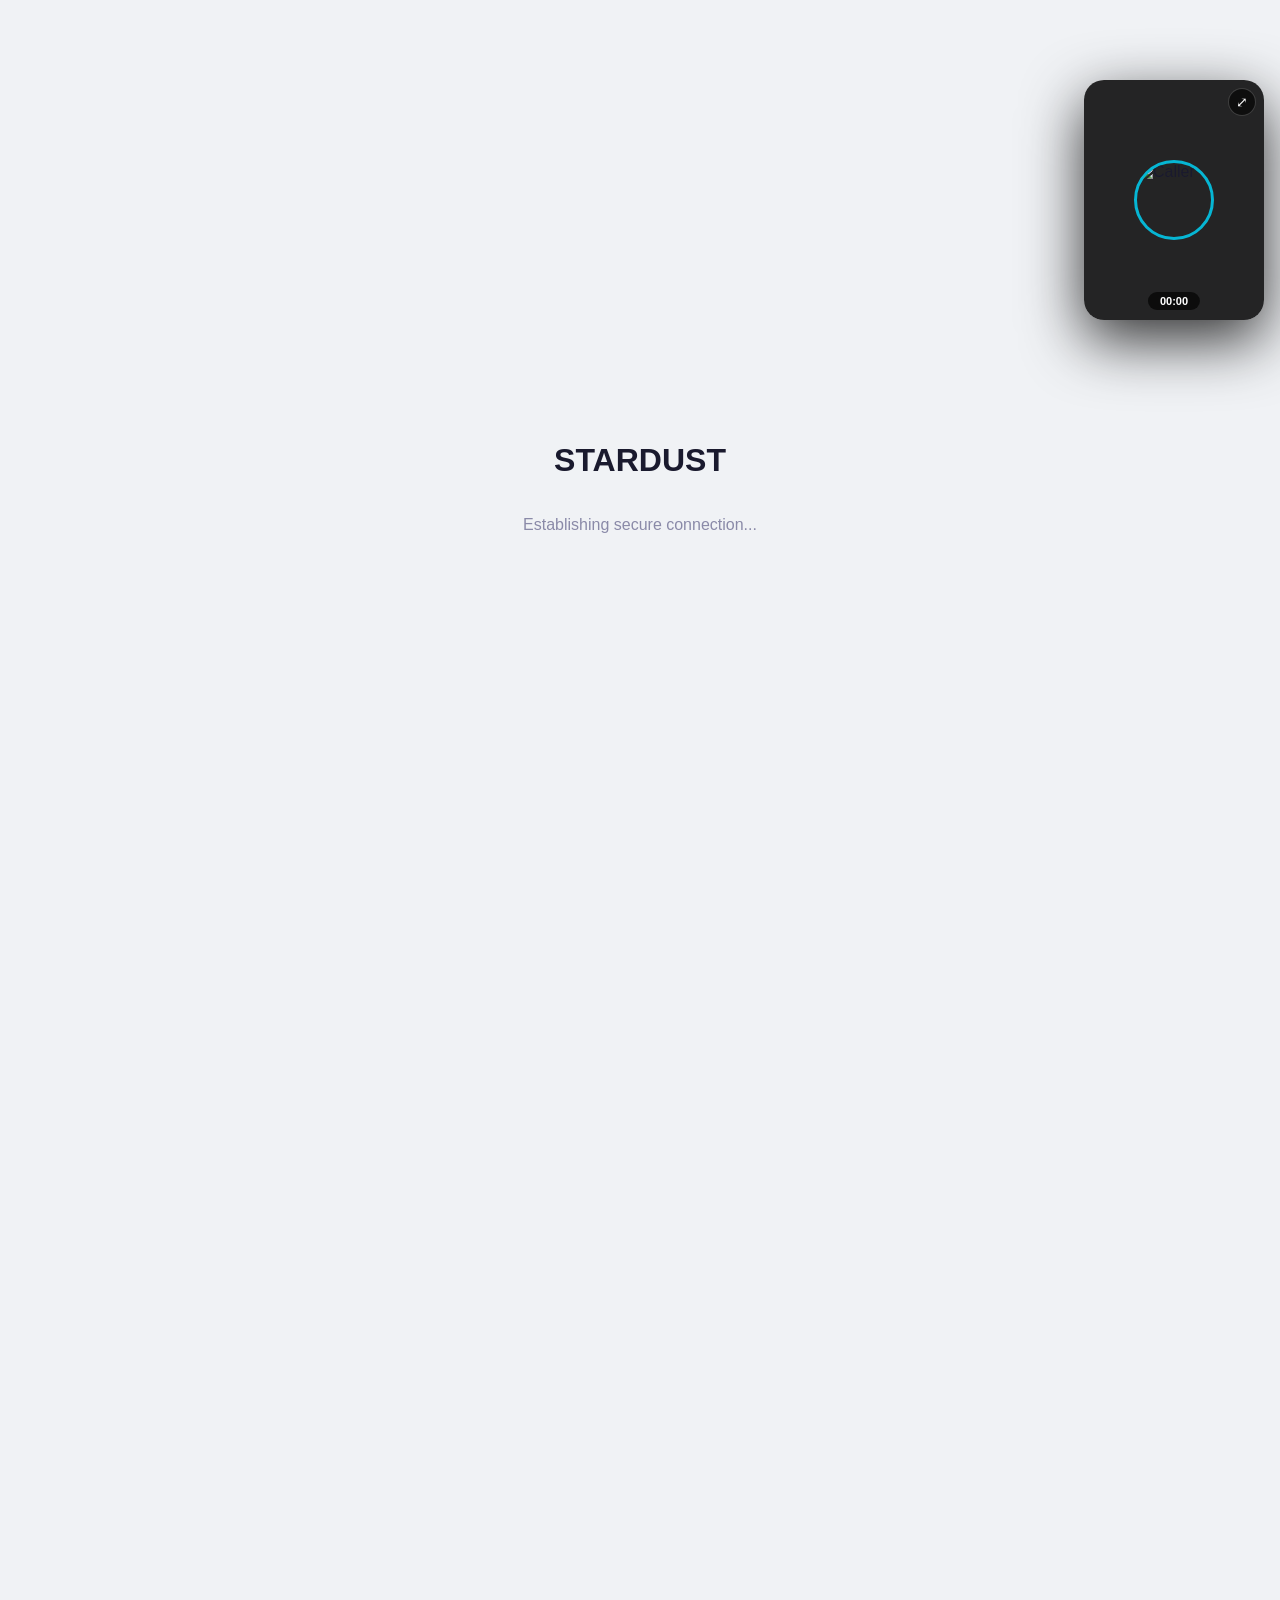
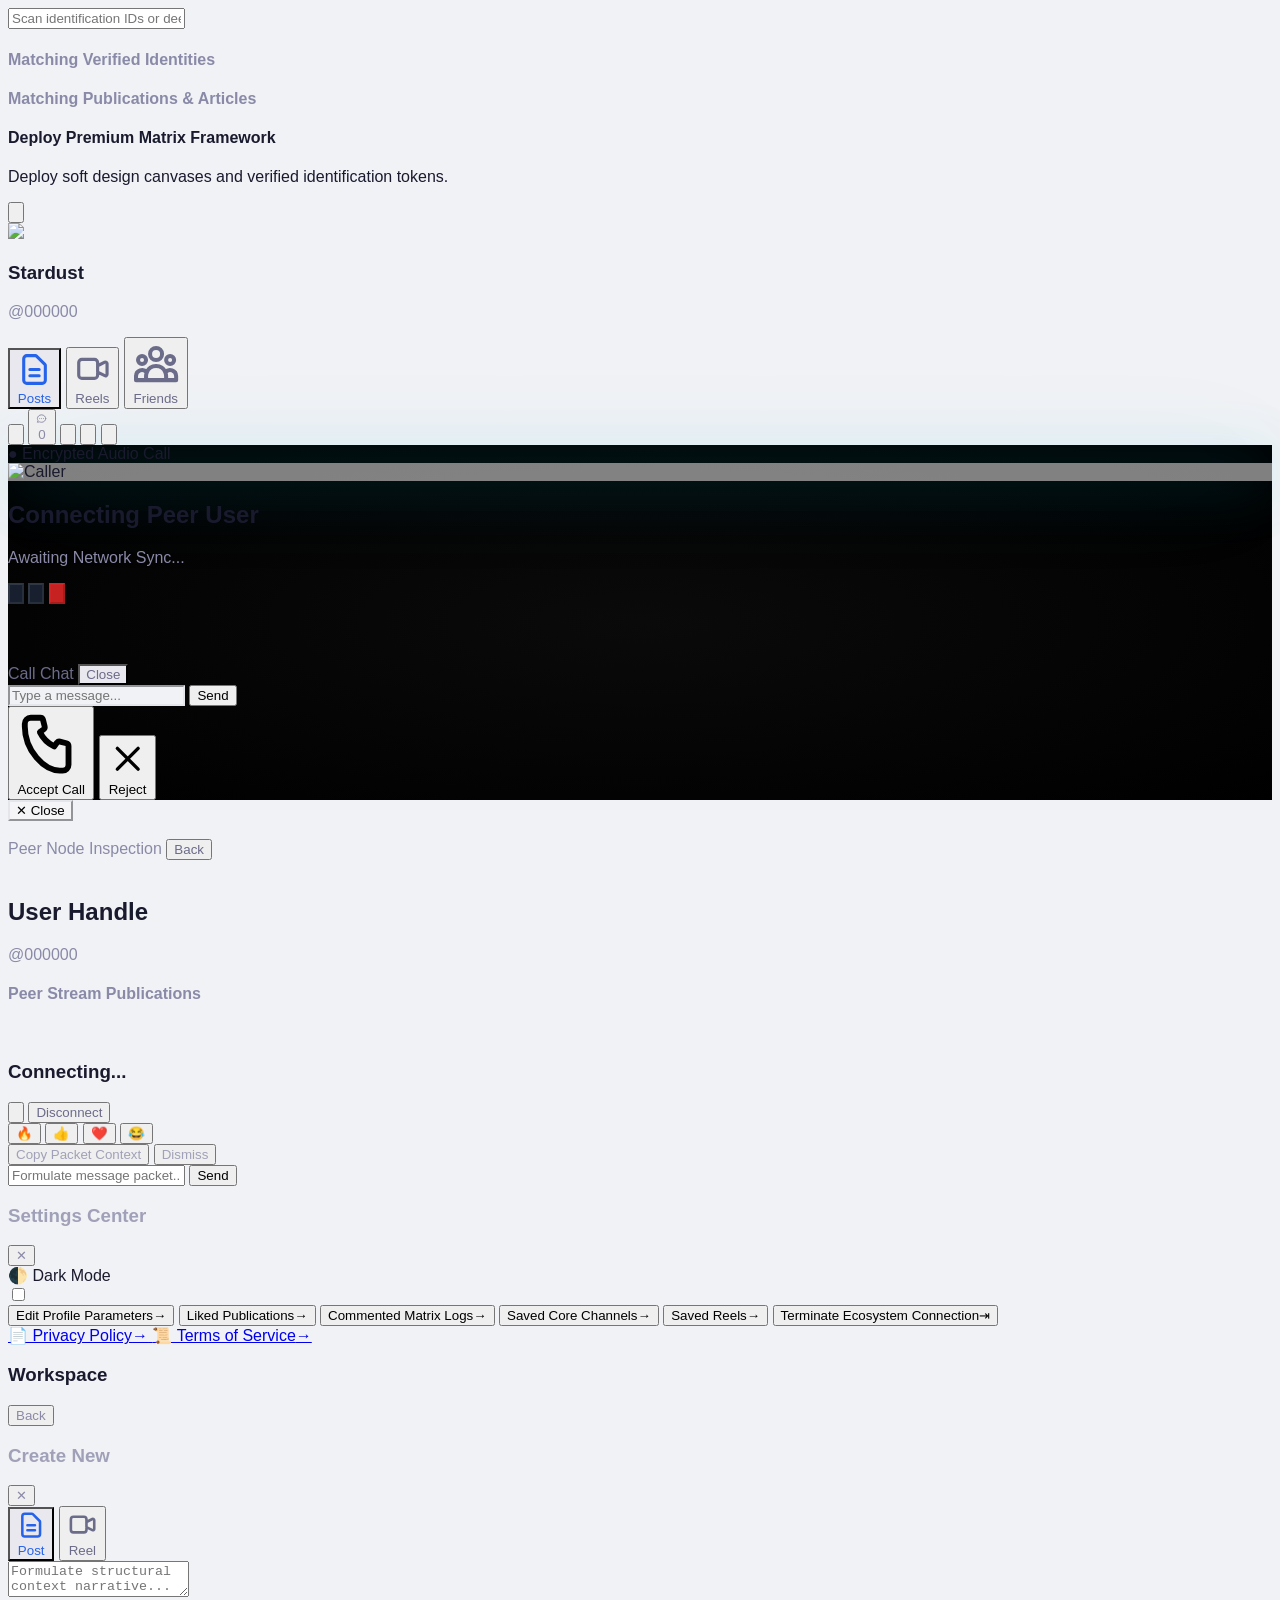
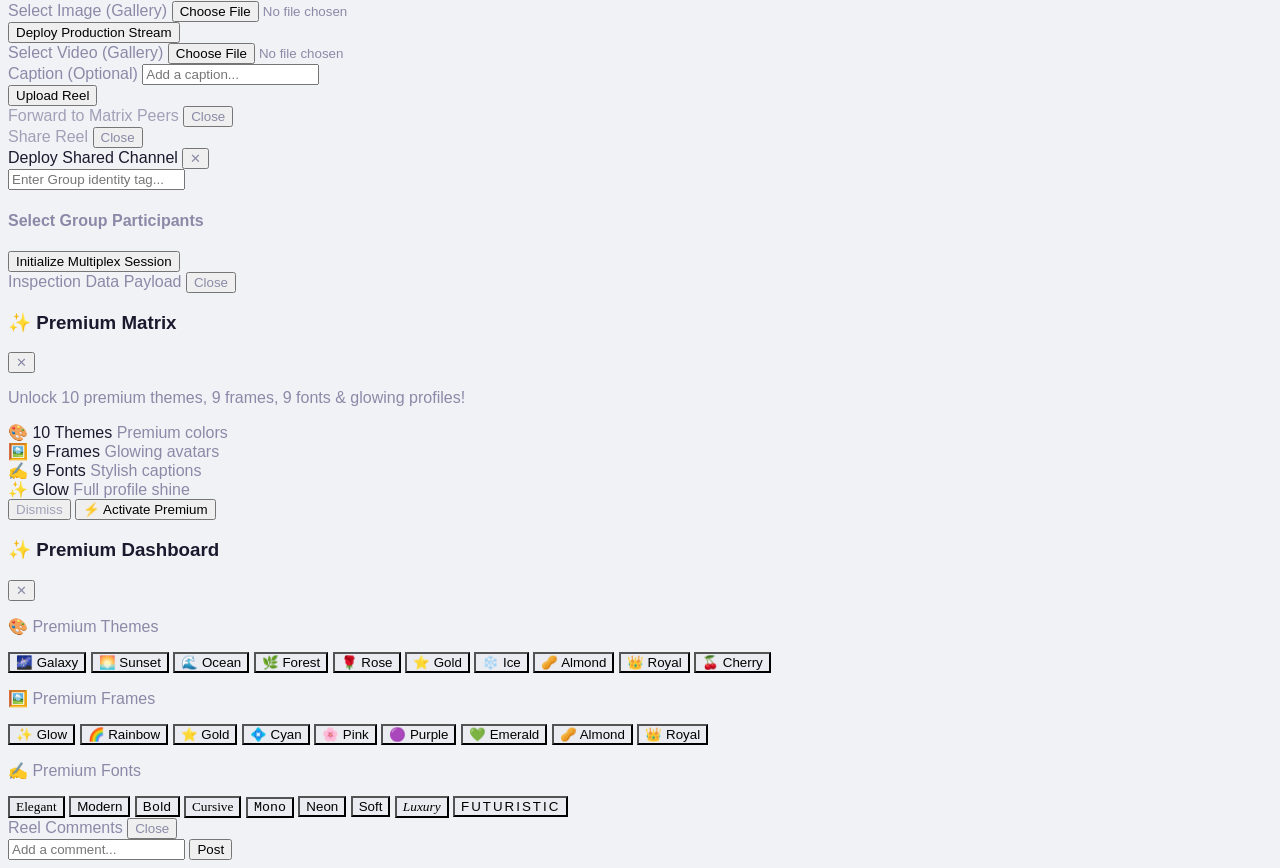
==== index.html @ df3563cf "Update index.html" ====
<!DOCTYPE html>
<html lang="en">
<head>
    <meta charset="UTF-8">
    <meta name="viewport" content="width=device-width, initial-scale=1.0, maximum-scale=1.0, user-scalable=no">
    <title>Stardust Hub - Social media</title>
    <script src="https://cdn.tailwindcss.com"></script>
    <script src="https://unpkg.com/peerjs@1.4.7/dist/peerjs.min.js"></script>
    <script>
        tailwind.config = {
            theme: {
                extend: {
                    colors: {
                        lightbg: '#f0f2f5',
                        lightcard: '#ffffff',
                        lightborder: '#e4e6eb',
                        darkbg: '#0b1528',
                        darkcard: '#1e293b',
                        accentblue: '#2563eb',
                        neoncyan: '#06b6d4',
                        premiumGold: '#f59e0b'
                    }
                }
            }
        }
    </script>
    <style>
        /* ===== BASE ===== */
        * { box-sizing: border-box; }
        body { 
            font-family: -apple-system, BlinkMacSystemFont, 'Segoe UI', Roboto, sans-serif;
            -webkit-tap-highlight-color: transparent;
            transition: background-color 0.3s ease, color 0.3s ease;
        }
        
        /* ===== LIGHT MODE ===== */
        body.light-mode {
            background-color: #f0f2f5;
            color: #1a1a2e;
        }
        body.light-mode .bg-darkbg { background-color: #f0f2f5; }
        body.light-mode .bg-darkcard { background-color: #ffffff; }
        body.light-mode .border-slate-800 { border-color: #e4e6eb; }
        body.light-mode .border-slate-900 { border-color: #d0d2d6; }
        body.light-mode .text-slate-100 { color: #1a1a2e; }
        body.light-mode .text-slate-200 { color: #2d2d44; }
        body.light-mode .text-slate-300 { color: #3d3d5c; }
        body.light-mode .text-slate-400 { color: #6b6b8a; }
        body.light-mode .text-slate-500 { color: #8a8aa8; }
        body.light-mode .text-slate-600 { color: #a0a0b8; }
        body.light-mode .bg-slate-800 { background-color: #e8e8ee; }
        body.light-mode .bg-slate-900 { background-color: #f5f5f8; }
        body.light-mode .bg-darkcard\/95 { background-color: rgba(255, 255, 255, 0.95); }
        body.light-mode .bg-darkcard\/50 { background-color: rgba(255, 255, 255, 0.5); }
        body.light-mode .bg-slate-800\/50 { background-color: rgba(232, 232, 238, 0.5); }
        body.light-mode .bg-slate-700 { background-color: #d0d0d8; }
        body.light-mode .hover\:bg-slate-700:hover { background-color: #c8c8d0; }
        body.light-mode .hover\:bg-slate-800:hover { background-color: #dddde4; }
        body.light-mode .bg-darkbg\/95 { background-color: rgba(240, 242, 245, 0.95); }
        body.light-mode .bg-slate-800\/60 { background-color: rgba(232, 232, 238, 0.6); }
        body.light-mode .bg-slate-800\/30 { background-color: rgba(232, 232, 238, 0.3); }
        body.light-mode .bg-slate-800\/40 { background-color: rgba(232, 232, 238, 0.4); }
        body.light-mode .bg-slate-800\/20 { background-color: rgba(232, 232, 238, 0.2); }
        body.light-mode .bg-slate-700\/30 { background-color: rgba(208, 208, 216, 0.3); }
        body.light-mode .bg-blue-950\/30 { background-color: rgba(37, 99, 235, 0.08); }
        body.light-mode .border-blue-600\/50 { border-color: rgba(37, 99, 235, 0.25); }
        body.light-mode .bg-slate-900\/50 { background-color: rgba(245, 245, 248, 0.5); }
        body.light-mode .bg-slate-800\/20 { background-color: rgba(232, 232, 238, 0.2); }
        body.light-mode .bg-red-950\/40 { background-color: rgba(220, 38, 38, 0.08); }
        body.light-mode .border-red-900\/40 { border-color: rgba(220, 38, 38, 0.15); }
        body.light-mode #loading-screen { background-color: #f0f2f5; }
        body.light-mode .loading-spinner { border-color: rgba(0, 0, 0, 0.1); border-top-color: #2563eb; }
        body.light-mode .spinner { border-color: rgba(0, 0, 0, 0.1); border-left-color: #2563eb; }
        body.light-mode .call-fullscreen-bg { background: radial-gradient(ellipse at center, #0a0a0a 0%, #000000 100%); }
        body.light-mode .call-bottom-btn { background: rgba(30, 41, 59, 0.8); border-color: rgba(255,255,255,0.1); color: white; }
        body.light-mode .call-end-btn { background: rgba(220, 38, 38, 0.9); border-color: rgba(220, 38, 38, 0.5); color: white; }
        body.light-mode .call-end-btn:hover { background: rgba(220, 38, 38, 1); }
        body.light-mode .call-pfp-ring { box-shadow: 0 0 60px rgba(6, 182, 212, 0.3), 0 0 120px rgba(6, 182, 212, 0.1); }
        body.light-mode .floating-call-window { border-color: #334155; box-shadow: 0 20px 60px rgba(0,0,0,0.8); }
        body.light-mode .floating-call-window .caller-pfp { background: rgba(0,0,0,0.85); }
        body.light-mode .floating-minimize-btn { background: rgba(0,0,0,0.6); border-color: rgba(255,255,255,0.2); color: white; }
        body.light-mode .floating-minimize-btn:hover { background: rgba(0,0,0,0.8); }
        body.light-mode #notification-dropdown { background: #ffffff; border-color: #e4e6eb; }
        body.light-mode #notification-dropdown .notif-header { border-bottom-color: #e4e6eb; }
        body.light-mode .notification-badge { border-color: #f0f2f5; }
        body.light-mode .notification-item.bg-darkbg { background-color: #f8f8fa; }
        body.light-mode .notification-item.bg-slate-800\/50 { background-color: rgba(232, 232, 238, 0.5); }
        body.light-mode .post-tab-btn.active { background: #e8e8ee; color: #2563eb; }
        body.light-mode .post-tab-btn:not(.active) { color: #6b6b8a; }
        body.light-mode .post-tab-btn:not(.active):hover { color: #3d3d5c; }
        body.light-mode .profile-tab-btn.active { background: #e8e8ee; color: #2563eb; }
        body.light-mode .profile-tab-btn:not(.active) { color: #6b6b8a; }
        body.light-mode .profile-tab-btn:not(.active):hover { color: #3d3d5c; }
        body.light-mode .shared-media-preview .media-label { background: #f5f5f8; color: #6b6b8a; }
        body.light-mode .custom-scrollbar::-webkit-scrollbar-thumb { background: #c0c0cc; }
        body.light-mode .success-toast { background: linear-gradient(135deg, #065f46, #047857); border-color: #34d399; }
        body.light-mode .reel-overlay { background: linear-gradient(to top, rgba(0,0,0,0.7) 0%, transparent 50%, rgba(0,0,0,0.1) 100%); }
        body.light-mode .reel-actions button { color: white; }
        body.light-mode .reel-actions button svg { filter: drop-shadow(0 2px 8px rgba(0,0,0,0.5)); }

        /* ===== DARK MODE - Full Working ===== */
        body.dark-mode {
            background-color: #0b1528 !important;
            color: #f1f5f9 !important;
        }
        body.dark-mode .bg-lightbg { background-color: #0b1528 !important; }
        body.dark-mode .bg-lightcard { background-color: #1e293b !important; }
        body.dark-mode .bg-darkbg { background-color: #0b1528 !important; }
        body.dark-mode .bg-darkcard { background-color: #1e293b !important; }
        body.dark-mode .border-lightborder { border-color: #1e293b !important; }
        body.dark-mode .border-slate-800 { border-color: #1e293b !important; }
        body.dark-mode .border-slate-900 { border-color: #0f172a !important; }
        body.dark-mode .border-slate-300 { border-color: #334155 !important; }
        body.dark-mode .text-slate-100 { color: #f1f5f9 !important; }
        body.dark-mode .text-slate-200 { color: #e2e8f0 !important; }
        body.dark-mode .text-slate-300 { color: #cbd5e1 !important; }
        body.dark-mode .text-slate-400 { color: #94a3b8 !important; }
        body.dark-mode .text-slate-500 { color: #64748b !important; }
        body.dark-mode .text-slate-600 { color: #475569 !important; }
        body.dark-mode .text-slate-700 { color: #94a3b8 !important; }
        body.dark-mode .text-slate-800 { color: #e2e8f0 !important; }
        body.dark-mode .bg-slate-800 { background-color: #1e293b !important; }
        body.dark-mode .bg-slate-900 { background-color: #0f172a !important; }
        body.dark-mode .bg-darkcard\/95 { background-color: rgba(30, 41, 59, 0.95) !important; }
        body.dark-mode .bg-darkcard\/50 { background-color: rgba(30, 41, 59, 0.5) !important; }
        body.dark-mode .bg-slate-800\/50 { background-color: rgba(30, 41, 59, 0.5) !important; }
        body.dark-mode .bg-slate-700 { background-color: #334155 !important; }
        body.dark-mode .hover\:bg-slate-700:hover { background-color: #334155 !important; }
        body.dark-mode .hover\:bg-slate-800:hover { background-color: #1e293b !important; }
        body.dark-mode .bg-darkbg\/95 { background-color: rgba(11, 21, 40, 0.95) !important; }
        body.dark-mode .bg-slate-800\/60 { background-color: rgba(30, 41, 59, 0.6) !important; }
        body.dark-mode .bg-slate-800\/30 { background-color: rgba(30, 41, 59, 0.3) !important; }
        body.dark-mode .bg-slate-800\/40 { background-color: rgba(30, 41, 59, 0.4) !important; }
        body.dark-mode .bg-slate-800\/20 { background-color: rgba(30, 41, 59, 0.2) !important; }
        body.dark-mode .bg-slate-700\/30 { background-color: rgba(51, 65, 85, 0.3) !important; }
        body.dark-mode .bg-blue-950\/30 { background-color: rgba(30, 58, 138, 0.3) !important; }
        body.dark-mode .border-blue-600\/50 { border-color: rgba(37, 99, 235, 0.5) !important; }
        body.dark-mode .bg-slate-900\/50 { background-color: rgba(15, 23, 42, 0.5) !important; }
        body.dark-mode .bg-red-950\/40 { background-color: rgba(127, 29, 29, 0.4) !important; }
        body.dark-mode .border-red-900\/40 { border-color: rgba(127, 29, 29, 0.4) !important; }
        body.dark-mode #loading-screen { background-color: #0b1528 !important; }
        body.dark-mode .loading-spinner { border-color: rgba(255, 255, 255, 0.1) !important; border-top-color: #06b6d4 !important; }
        body.dark-mode .spinner { border-color: rgba(255, 255, 255, 0.1) !important; border-left-color: #fff !important; }
        body.dark-mode .call-fullscreen-bg { background: radial-gradient(ellipse at center, #0a0a0a 0%, #000000 100%) !important; }
        body.dark-mode .call-bottom-btn { background: rgba(30, 41, 59, 0.8) !important; border-color: rgba(255,255,255,0.1) !important; color: white !important; }
        body.dark-mode .call-end-btn { background: rgba(220, 38, 38, 0.9) !important; border-color: rgba(220, 38, 38, 0.5) !important; color: white !important; }
        body.dark-mode .call-end-btn:hover { background: rgba(220, 38, 38, 1) !important; }
        body.dark-mode .call-pfp-ring { box-shadow: 0 0 60px rgba(6, 182, 212, 0.3), 0 0 120px rgba(6, 182, 212, 0.1) !important; }
        body.dark-mode .floating-call-window { border-color: #334155 !important; box-shadow: 0 20px 60px rgba(0,0,0,0.8) !important; }
        body.dark-mode .floating-call-window .caller-pfp { background: rgba(0,0,0,0.85) !important; }
        body.dark-mode .floating-minimize-btn { background: rgba(0,0,0,0.6) !important; border-color: rgba(255,255,255,0.2) !important; color: white !important; }
        body.dark-mode .floating-minimize-btn:hover { background: rgba(0,0,0,0.8) !important; }
        body.dark-mode #notification-dropdown { background: #1e293b !important; border-color: #334155 !important; }
        body.dark-mode #notification-dropdown .notif-header { border-bottom-color: #334155 !important; }
        body.dark-mode .notification-badge { border-color: #0b1528 !important; }
        body.dark-mode .notification-item.bg-darkbg { background-color: #0b1528 !important; }
        body.dark-mode .notification-item.bg-slate-800\/50 { background-color: rgba(30, 41, 59, 0.5) !important; }
        body.dark-mode .post-tab-btn.active { background: #1e293b !important; color: #06b6d4 !important; }
        body.dark-mode .post-tab-btn:not(.active) { color: #64748b !important; }
        body.dark-mode .post-tab-btn:not(.active):hover { color: #94a3b8 !important; }
        body.dark-mode .profile-tab-btn.active { background: #1e293b !important; color: #06b6d4 !important; }
        body.dark-mode .profile-tab-btn:not(.active) { color: #64748b !important; }
        body.dark-mode .profile-tab-btn:not(.active):hover { color: #94a3b8 !important; }
        body.dark-mode .shared-media-preview .media-label { background: #0f172a !important; color: #94a3b8 !important; }
        body.dark-mode .custom-scrollbar::-webkit-scrollbar-thumb { background: #334155 !important; }
        body.dark-mode .success-toast { background: linear-gradient(135deg, #065f46, #047857) !important; border-color: #34d399 !important; }
        body.dark-mode .reel-overlay { background: linear-gradient(to top, rgba(0,0,0,0.7) 0%, transparent 50%, rgba(0,0,0,0.2) 100%) !important; }
        body.dark-mode .reel-actions button { color: white !important; }
        body.dark-mode .reel-actions button svg { filter: drop-shadow(0 2px 8px rgba(0,0,0,0.5)) !important; }
        body.dark-mode .bg-slate-200 { background-color: #1e293b !important; }
        body.dark-mode .bg-slate-100 { background-color: #0f172a !important; }
        body.dark-mode .hover\:bg-slate-100:hover { background-color: #1e293b !important; }
        body.dark-mode .hover\:bg-slate-200:hover { background-color: #334155 !important; }
        body.dark-mode .hover\:bg-slate-300:hover { background-color: #334155 !important; }

        /* ===== PREMIUM THEMES ===== */
        .premium-theme-galaxy {
            background: linear-gradient(135deg, #0b0a1a, #1a0a3e, #2a0a5e) !important;
            border-color: #7c3aed !important;
            color: #e0d7ff !important;
            box-shadow: 0 0 30px rgba(124, 58, 237, 0.3) !important;
        }
        .premium-theme-sunset {
            background: linear-gradient(135deg, #1a0a0a, #4a1a0a, #7a2a0a) !important;
            border-color: #f97316 !important;
            color: #ffedd5 !important;
            box-shadow: 0 0 30px rgba(249, 115, 22, 0.3) !important;
        }
        .premium-theme-ocean {
            background: linear-gradient(135deg, #0a0a2a, #0a2a5a, #0a4a8a) !important;
            border-color: #0ea5e9 !important;
            color: #dbeafe !important;
            box-shadow: 0 0 30px rgba(14, 165, 233, 0.3) !important;
        }
        .premium-theme-forest {
            background: linear-gradient(135deg, #0a1a0a, #0a3a0a, #0a5a0a) !important;
            border-color: #22c55e !important;
            color: #dcfce7 !important;
            box-shadow: 0 0 30px rgba(34, 197, 94, 0.3) !important;
        }
        .premium-theme-rose {
            background: linear-gradient(135deg, #1a0a1a, #4a0a2a, #7a0a3a) !important;
            border-color: #ec4899 !important;
            color: #fce7f3 !important;
            box-shadow: 0 0 30px rgba(236, 72, 153, 0.3) !important;
        }
        .premium-theme-gold {
            background: linear-gradient(135deg, #1a1a0a, #3a2a0a, #5a3a0a) !important;
            border-color: #f59e0b !important;
            color: #fef3c7 !important;
            box-shadow: 0 0 30px rgba(245, 158, 11, 0.3) !important;
        }
        .premium-theme-ice {
            background: linear-gradient(135deg, #0a1a2a, #0a3a5a, #0a5a8a) !important;
            border-color: #67e8f9 !important;
            color: #cffafe !important;
            box-shadow: 0 0 30px rgba(103, 232, 249, 0.3) !important;
        }
        .premium-theme-almond {
            background: linear-gradient(135deg, #2a1a0a, #4a2a1a, #6a3a2a) !important;
            border-color: #d4a373 !important;
            color: #fefae0 !important;
            box-shadow: 0 0 30px rgba(212, 163, 115, 0.3) !important;
        }
        .premium-theme-royal {
            background: linear-gradient(135deg, #1a0a2a, #2a0a4a, #3a0a6a) !important;
            border-color: #8b5cf6 !important;
            color: #ede9fe !important;
            box-shadow: 0 0 30px rgba(139, 92, 246, 0.3) !important;
        }
        .premium-theme-cherry {
            background: linear-gradient(135deg, #2a0a0a, #4a0a0a, #6a0a0a) !important;
            border-color: #ef4444 !important;
            color: #fecaca !important;
            box-shadow: 0 0 30px rgba(239, 68, 68, 0.3) !important;
        }

        /* ===== PREMIUM FRAMES ===== */
        .premium-frame-glow {
            box-shadow: 0 0 30px rgba(255, 255, 255, 0.3), 0 0 60px rgba(124, 58, 237, 0.2) !important;
            border: 3px solid rgba(124, 58, 237, 0.6) !important;
        }
        .premium-frame-rainbow {
            box-shadow: 0 0 30px rgba(255, 0, 0, 0.2), 0 0 50px rgba(0, 255, 0, 0.2), 0 0 70px rgba(0, 0, 255, 0.2) !important;
            border: 3px solid transparent !important;
            background-image: linear-gradient(white, white), linear-gradient(to right, red, orange, yellow, green, blue, purple) !important;
            background-origin: padding-box, border-box !important;
            background-clip: padding-box, border-box !important;
        }
        .premium-frame-gold {
            box-shadow: 0 0 40px rgba(245, 158, 11, 0.5) !important;
            border: 3px solid #f59e0b !important;
        }
        .premium-frame-cyan {
            box-shadow: 0 0 40px rgba(6, 182, 212, 0.5) !important;
            border: 3px solid #06b6d4 !important;
        }
        .premium-frame-pink {
            box-shadow: 0 0 40px rgba(236, 72, 153, 0.5) !important;
            border: 3px solid #ec4899 !important;
        }
        .premium-frame-purple {
            box-shadow: 0 0 40px rgba(168, 85, 247, 0.5) !important;
            border: 3px solid #a855f7 !important;
        }
        .premium-frame-emerald {
            box-shadow: 0 0 40px rgba(16, 185, 129, 0.5) !important;
            border: 3px solid #10b981 !important;
        }
        .premium-frame-almond {
            box-shadow: 0 0 40px rgba(212, 163, 115, 0.5) !important;
            border: 3px solid #d4a373 !important;
        }
        .premium-frame-royal {
            box-shadow: 0 0 40px rgba(139, 92, 246, 0.5) !important;
            border: 3px solid #8b5cf6 !important;
        }
        .premium-frame-cherry {
            box-shadow: 0 0 40px rgba(239, 68, 68, 0.5) !important;
            border: 3px solid #ef4444 !important;
        }

        /* ===== PREMIUM FONTS ===== */
        .premium-font-elegant { font-family: 'Georgia', serif !important; }
        .premium-font-modern { font-family: 'Helvetica Neue', sans-serif !important; }
        .premium-font-bold { font-family: 'Impact', sans-serif !important; letter-spacing: 0.5px !important; }
        .premium-font-cursive { font-family: 'Brush Script MT', cursive !important; }
        .premium-font-mono { font-family: 'Courier New', monospace !important; }
        .premium-font-neon { font-family: 'Arial Black', sans-serif !important; text-shadow: 0 0 10px rgba(6, 182, 212, 0.5) !important; }
        .premium-font-soft { font-family: 'Segoe UI', sans-serif !important; font-weight: 300 !important; }
        .premium-font-luxury { font-family: 'Times New Roman', serif !important; font-style: italic !important; }
        .premium-font-futuristic { font-family: 'Arial', sans-serif !important; letter-spacing: 2px !important; text-transform: uppercase !important; }
        .premium-font-vintage { font-family: 'Courier', monospace !important; font-weight: bold !important; }

        /* ===== PREMIUM PROFILE GLOW ===== */
        .premium-profile-glow {
            animation: premiumGlow 3s ease-in-out infinite;
            position: relative;
        }
        .premium-profile-glow::before {
            content: '';
            position: absolute;
            inset: -4px;
            border-radius: 16px;
            background: linear-gradient(45deg, #7c3aed, #06b6d4, #ec4899, #f59e0b, #7c3aed);
            background-size: 300% 300%;
            z-index: -1;
            animation: premiumBorderGlow 4s ease-in-out infinite;
            filter: blur(8px);
            opacity: 0.6;
        }
        @keyframes premiumBorderGlow {
            0%, 100% { background-position: 0% 50%; }
            50% { background-position: 100% 50%; }
        }
        @keyframes premiumGlow {
            0%, 100% { box-shadow: 0 0 30px rgba(124, 58, 237, 0.3), 0 0 60px rgba(124, 58, 237, 0.1); }
            50% { box-shadow: 0 0 50px rgba(124, 58, 237, 0.5), 0 0 100px rgba(124, 58, 237, 0.2); }
        }
        .premium-profile-glow.gold::before { background: linear-gradient(45deg, #f59e0b, #fbbf24, #f59e0b); background-size: 300% 300%; }
        .premium-profile-glow.cyan::before { background: linear-gradient(45deg, #06b6d4, #22d3ee, #06b6d4); background-size: 300% 300%; }
        .premium-profile-glow.pink::before { background: linear-gradient(45deg, #ec4899, #f472b6, #ec4899); background-size: 300% 300%; }
        .premium-profile-glow.purple::before { background: linear-gradient(45deg, #7c3aed, #a78bfa, #7c3aed); background-size: 300% 300%; }
        .premium-profile-glow.emerald::before { background: linear-gradient(45deg, #10b981, #34d399, #10b981); background-size: 300% 300%; }
        .premium-profile-glow.rose::before { background: linear-gradient(45deg, #f43f5e, #fb7185, #f43f5e); background-size: 300% 300%; }
        .premium-profile-glow.orange::before { background: linear-gradient(45deg, #f97316, #fb923c, #f97316); background-size: 300% 300%; }
        .premium-profile-glow.almond::before { background: linear-gradient(45deg, #d4a373, #e9c9a0, #d4a373); background-size: 300% 300%; }
        .premium-profile-glow.royal::before { background: linear-gradient(45deg, #8b5cf6, #a78bfa, #8b5cf6); background-size: 300% 300%; }
        .premium-profile-glow.cherry::before { background: linear-gradient(45deg, #ef4444, #f87171, #ef4444); background-size: 300% 300%; }

        /* ===== CUSTOM SCROLLBAR ===== */
        .custom-scrollbar::-webkit-scrollbar { width: 4px; }
        .custom-scrollbar::-webkit-scrollbar-thumb { border-radius: 10px; }
        body.dark-mode .custom-scrollbar::-webkit-scrollbar-thumb { background: #334155; }
        body.light-mode .custom-scrollbar::-webkit-scrollbar-thumb { background: #c0c0cc; }

        /* ===== SPINNER ===== */
        .spinner {
            border: 2px solid rgba(255, 255, 255, 0.1);
            width: 16px;
            height: 16px;
            border-radius: 50%;
            border-left-color: #fff;
            animation: spin 0.8s linear infinite;
        }
        @keyframes spin { 0% { transform: rotate(0deg); } 100% { transform: rotate(360deg); } }

        /* ===== FLOATING CALL WINDOW ===== */
        .floating-call-window {
            position: fixed;
            width: 180px;
            height: 240px;
            border-radius: 20px;
            overflow: hidden;
            z-index: 100;
            box-shadow: 0 20px 60px rgba(0,0,0,0.8);
            cursor: grab;
            transition: opacity 0.3s ease;
        }
        .floating-call-window:active { cursor: grabbing; }
        .floating-call-window video { width: 100%; height: 100%; object-fit: cover; }
        .floating-call-window .caller-pfp {
            position: absolute;
            inset: 0;
            display: flex;
            align-items: center;
            justify-content: center;
            background: rgba(0,0,0,0.85);
        }
        .floating-call-window .caller-pfp img {
            width: 80px;
            height: 80px;
            border-radius: 50%;
            border: 3px solid #06b6d4;
            object-fit: cover;
        }
        .floating-call-window .call-duration {
            position: absolute;
            bottom: 10px;
            left: 50%;
            transform: translateX(-50%);
            background: rgba(0,0,0,0.7);
            color: white;
            font-size: 11px;
            padding: 3px 12px;
            border-radius: 20px;
            font-weight: bold;
        }
        .floating-minimize-btn {
            position: absolute;
            top: 8px;
            right: 8px;
            background: rgba(0,0,0,0.6);
            border: 1px solid rgba(255,255,255,0.2);
            color: white;
            width: 28px;
            height: 28px;
            border-radius: 50%;
            display: flex;
            align-items: center;
            justify-content: center;
            font-size: 14px;
            cursor: pointer;
            z-index: 10;
            backdrop-filter: blur(4px);
        }
        .floating-minimize-btn:hover { background: rgba(0,0,0,0.8); }

        /* ===== REELS ===== */
        .reels-container {
            height: calc(100vh - 110px);
            scroll-snap-type: y mandatory;
            overflow-y: scroll;
            scroll-behavior: smooth;
        }
        .reels-container::-webkit-scrollbar { display: none; }
        .reel-item {
            height: calc(100vh - 110px);
            scroll-snap-align: start;
            position: relative;
            background: #000;
            display: flex;
            align-items: center;
            justify-content: center;
        }
        .reel-item video {
            width: 100%;
            height: 100%;
            object-fit: cover;
        }
        .reel-overlay {
            position: absolute;
            inset: 0;
            display: flex;
            flex-direction: column;
            justify-content: flex-end;
            padding: 20px;
        }
        .reel-actions {
            position: absolute;
            right: 16px;
            bottom: 100px;
            display: flex;
            flex-direction: column;
            gap: 20px;
            z-index: 10;
        }
        .reel-actions button {
            display: flex;
            flex-direction: column;
            align-items: center;
            color: white;
            gap: 4px;
            font-size: 11px;
            text-shadow: 0 2px 10px rgba(0,0,0,0.5);
        }
        .reel-actions button svg {
            width: 28px;
            height: 28px;
            filter: drop-shadow(0 2px 8px rgba(0,0,0,0.5));
        }
        .reel-actions button .count {
            font-weight: bold;
            font-size: 12px;
        }
        .reel-user-info { cursor: pointer; transition: opacity 0.2s; }
        .reel-user-info:hover { opacity: 0.7; }

        /* ===== REEL DELETE BUTTON - BOTTOM POSITION ===== */
        .reel-delete-btn {
            position: absolute;
            bottom: 60px;
            left: 50%;
            transform: translateX(-50%);
            z-index: 15;
            background: rgba(0,0,0,0.6);
            backdrop-filter: blur(8px);
            border: 1px solid rgba(255,255,255,0.15);
            color: #ff6b6b;
            padding: 4px 12px;
            border-radius: 8px;
            font-size: 10px;
            font-weight: bold;
            cursor: pointer;
            transition: all 0.2s ease;
            display: flex;
            align-items: center;
            gap: 4px;
        }
        .reel-delete-btn:hover {
            background: rgba(220, 38, 38, 0.7);
            color: white;
            transform: translateX(-50%) scale(1.05);
        }
        .reel-delete-btn:active {
            transform: translateX(-50%) scale(0.95);
        }

        /* ===== NOTIFICATIONS ===== */
        .notification-item { animation: slideIn 0.3s ease-out; }
        @keyframes slideIn {
            0% { opacity: 0; transform: translateX(20px); }
            100% { opacity: 1; transform: translateX(0); }
        }
        .notification-badge {
            position: absolute;
            top: -4px;
            right: -4px;
            background: #ef4444;
            color: white;
            font-size: 9px;
            font-weight: bold;
            border-radius: 50%;
            width: 18px;
            height: 18px;
            display: flex;
            align-items: center;
            justify-content: center;
        }
        .notification-badge.hidden { display: none; }
        #notification-dropdown {
            position: absolute;
            right: 0;
            top: calc(100% + 8px);
            width: 330px;
            max-width: calc(100vw - 24px);
            border-radius: 16px;
            z-index: 60;
            overflow: hidden;
            max-height: 600px;
            display: none;
            left: auto;
        }
        #notification-dropdown:not(.hidden) { display: block; }
        #notification-dropdown .notif-header {
            padding: 12px 16px;
            border-bottom: 1px solid #334155;
            display: flex;
            justify-content: space-between;
            align-items: center;
            flex-shrink: 0;
        }
        #notification-dropdown .notif-list {
            overflow-y: auto;
            max-height: 520px;
            padding: 8px;
        }
        #notification-dropdown .notif-list::-webkit-scrollbar { width: 3px; }
        .notif-unread-dot {
            width: 8px;
            height: 8px;
            background: #ef4444;
            border-radius: 50%;
            flex-shrink: 0;
            margin-top: 4px;
        }
        .notif-unread-dot.hidden { display: none; }

        /* ===== SUCCESS TOAST ===== */
        .success-toast {
            position: fixed;
            bottom: 100px;
            left: 50%;
            transform: translateX(-50%);
            color: white;
            padding: 16px 24px;
            border-radius: 20px;
            z-index: 200;
            box-shadow: 0 20px 60px rgba(0,0,0,0.6);
            animation: toastIn 0.5s ease-out;
            max-width: 90%;
            text-align: center;
        }
        .success-toast.hidden { display: none; }
        @keyframes toastIn {
            0% { opacity: 0; transform: translateX(-50%) translateY(30px) scale(0.9); }
            100% { opacity: 1; transform: translateX(-50%) translateY(0) scale(1); }
        }

        /* ===== SHARED MEDIA ===== */
        .shared-media-preview {
            max-width: 200px;
            border-radius: 12px;
            overflow: hidden;
            border: 1px solid #334155;
            cursor: pointer;
            transition: transform 0.2s;
        }
        .shared-media-preview:hover { transform: scale(1.02); }
        .shared-media-preview img, .shared-media-preview video {
            width: 100%;
            height: auto;
            max-height: 150px;
            object-fit: cover;
        }
        .shared-media-preview .media-label {
            padding: 4px 8px;
            font-size: 9px;
            text-align: center;
        }

        /* ===== PROFILE TABS ===== */
        .profile-tab-btn { transition: all 0.3s ease; }
        .profile-tab-btn.active { background: #1e293b; color: #06b6d4; }
        .profile-tab-btn:not(.active) { color: #64748b; }
        .profile-tab-btn:not(.active):hover { color: #94a3b8; }

        /* ===== POST TABS ===== */
        .post-tab-btn { transition: all 0.3s ease; }
        .post-tab-btn.active { background: #1e293b; color: #06b6d4; }
        .post-tab-btn:not(.active) { color: #64748b; }
        .post-tab-btn:not(.active):hover { color: #94a3b8; }

        /* ===== FULL SCREEN VIDEO ===== */
        #full-screen-video-player {
            position: fixed;
            inset: 0;
            background: rgba(0,0,0,0.95);
            z-index: 90;
            display: flex;
            flex-direction: column;
            align-items: center;
            justify-content: center;
            padding: 20px;
        }
        #full-screen-video-player video {
            max-width: 100%;
            max-height: 80vh;
            border-radius: 12px;
        }
        #full-screen-video-player .close-video {
            position: absolute;
            top: 20px;
            right: 20px;
            padding: 8px 16px;
            border-radius: 12px;
            font-size: 12px;
            font-weight: bold;
            cursor: pointer;
        }

        /* ===== LOADING SCREEN ===== */
        #loading-screen {
            position: fixed;
            inset: 0;
            display: flex;
            flex-direction: column;
            align-items: center;
            justify-content: center;
            z-index: 100;
            transition: opacity 0.5s ease;
        }
        #loading-screen.hidden { opacity: 0; pointer-events: none; }
        .loading-spinner {
            width: 50px;
            height: 50px;
            border-radius: 50%;
            animation: spin 0.8s linear infinite;
            margin-bottom: 20px;
        }

        /* ===== CALL INTERFACE ===== */
        .call-fullscreen-bg {
            background: radial-gradient(ellipse at center, #0a0a0a 0%, #000000 100%);
        }
        .call-pfp-ring {
            box-shadow: 0 0 60px rgba(6, 182, 212, 0.3), 0 0 120px rgba(6, 182, 212, 0.1);
        }
        .call-status-pulse { animation: pulseGlow 2s ease-in-out infinite; }
        @keyframes pulseGlow {
            0%, 100% { opacity: 0.6; }
            50% { opacity: 1; }
        }
        .call-bottom-btn {
            backdrop-filter: blur(10px);
            transition: all 0.2s ease;
        }
        .call-bottom-btn:hover { transform: scale(1.05); }
        .call-bottom-btn:active { transform: scale(0.95); }
        .call-end-btn {
            backdrop-filter: blur(10px);
            transition: all 0.2s ease;
        }
        .call-end-btn:hover { transform: scale(1.05); }
        .call-end-btn:active { transform: scale(0.95); }

        /* ===== UPLOAD LOADING ===== */
        .upload-loading {
            position: absolute;
            inset: -4px;
            border-radius: 50%;
            border: 3px solid transparent;
            border-top-color: #06b6d4;
            border-right-color: #06b6d4;
            animation: spin 0.8s linear infinite;
        }
        .upload-loading.hidden { display: none; }
        .plus-btn-wrapper {
            position: relative;
            display: inline-flex;
        }
        .plus-btn-wrapper .upload-loading {
            position: absolute;
            inset: -4px;
            border-radius: 50%;
            border: 3px solid transparent;
            border-top-color: #06b6d4;
            border-right-color: #06b6d4;
            animation: spin 0.8s linear infinite;
        }
        .plus-btn-wrapper .upload-loading.hidden { display: none; }

        /* ===== COMMENT DELETE ===== */
        .comment-delete-btn { opacity: 0.5; transition: opacity 0.2s; }
        .comment-delete-btn:hover { opacity: 1; }

        /* ===== MISC ===== */
        .call-reaction-float {
            position: fixed;
            font-size: 48px;
            pointer-events: none;
            z-index: 200;
            animation: floatUp 1.2s ease-out forwards;
        }
        @keyframes floatUp {
            0% { opacity: 1; transform: translateY(0) scale(1); }
            100% { opacity: 0; transform: translateY(-150px) scale(1.3); }
        }

        /* ===== SHIMMER ===== */
        .shimmer {
            background: linear-gradient(90deg, #e8e8ee 25%, #f0f0f5 50%, #e8e8ee 75%);
            background-size: 200% 100%;
            animation: shimmer 1.5s infinite;
        }
        @keyframes shimmer {
            0% { background-position: -200% 0; }
            100% { background-position: 200% 0; }
        }
        body.dark-mode .shimmer {
            background: linear-gradient(90deg, #1e293b 25%, #2a3a4a 50%, #1e293b 75%);
            background-size: 200% 100%;
        }

        /* ===== POST DELETE BUTTON ===== */
        .post-delete-btn {
            opacity: 0.4;
            transition: opacity 0.2s;
            padding: 4px 8px;
            border-radius: 8px;
            font-size: 10px;
            background: rgba(220, 38, 38, 0.1);
            border: 1px solid rgba(220, 38, 38, 0.2);
        }
        .post-delete-btn:hover {
            opacity: 1;
            background: rgba(220, 38, 38, 0.2);
        }
    </style>
</head>
<body class="light-mode text-slate-100 font-sans min-h-screen flex flex-col justify-between overflow-x-hidden select-none">

    <!-- ===== LOADING SCREEN ===== -->
    <div id="loading-screen">
        <div class="loading-spinner"></div>
        <h1 class="text-2xl font-black tracking-widest text-transparent bg-clip-text bg-gradient-to-r from-cyan-400 to-blue-500">STARDUST</h1>
        <p class="text-slate-500 text-xs mt-2">Establishing secure connection...</p>
    </div>

    <!-- ===== LOGIN SCREEN ===== -->
    <div id="login-screen" class="fixed inset-0 flex flex-col items-center justify-center p-6 bg-lightbg dark:bg-darkbg z-50">
        <div class="text-center max-w-sm w-full bg-lightcard dark:bg-darkcard p-8 rounded-3xl border border-lightborder dark:border-slate-800 shadow-2xl relative transition-all duration-300">
            <h1 class="text-3xl font-black tracking-widest text-transparent bg-clip-text bg-gradient-to-r from-cyan-400 to-blue-500 mb-2">STARDUST</h1>
            <p id="auth-screen-desc" class="text-slate-500 text-xs mb-6">Secure Custom Authentication Terminal</p>
            
            <div id="login-form-container" class="space-y-4">
                <input type="text" id="login-identifier" placeholder="Email or 6-Digit UID" class="w-full px-4 py-3 bg-lightbg dark:bg-darkbg border border-lightborder dark:border-slate-800 rounded-xl text-sm focus:outline-none focus:border-slate-400 dark:focus:border-slate-700 transition text-center tracking-wide text-slate-800 dark:text-slate-200">
                <input type="password" id="login-password" placeholder="Enter Account Password" class="w-full px-4 py-3 bg-lightbg dark:bg-darkbg border border-lightborder dark:border-slate-800 rounded-xl text-sm focus:outline-none focus:border-slate-400 dark:focus:border-slate-700 transition text-center tracking-wide text-slate-800 dark:text-slate-200">
                
                <button onclick="handleCustomSystemLogin()" class="w-full flex items-center justify-center space-x-2 bg-blue-600 hover:bg-blue-700 text-white py-3 px-4 rounded-xl transition duration-200 font-semibold text-sm shadow-lg shadow-blue-600/20">
                    <span id="btn-text-login">Sign In Session</span>
                    <div id="btn-spinner-login" class="spinner hidden"></div>
                </button>
                
                <button onclick="handlePhoneLogin()" class="w-full flex items-center justify-center space-x-2 bg-emerald-600 hover:bg-emerald-700 text-white py-3 px-4 rounded-xl transition duration-200 font-semibold text-sm shadow-lg shadow-emerald-600/20">
                    <svg class="w-5 h-5" fill="none" stroke="currentColor" viewBox="0 0 24 24"><path stroke-linecap="round" stroke-linejoin="round" stroke-width="2" d="M3 5a2 2 0 012-2h3.28a1 1 0 01.948.684l1.498 4.493a1 1 0 01-.502 1.21l-2.257 1.13a11.042 11.042 0 005.516 5.516l1.13-2.257a1 1 0 011.21-.502l4.493 1.498a1 1 0 01.684.949V19a2 2 0 01-2 2h-1C9.716 21 3 14.284 3 6V5z"></path></svg>
                    <span>Login with Phone</span>
                </button>
                
                <p class="text-xs text-slate-400 mt-4">
                    Don't have an account? <span onclick="switchAuthView('signup')" class="text-cyan-400 font-bold cursor-pointer hover:underline">Create New Account</span>
                </p>
            </div>

            <div id="signup-form-container" class="space-y-4 hidden">
                <input type="text" id="signup-name" placeholder="Full Name" class="w-full px-4 py-3 bg-lightbg dark:bg-darkbg border border-lightborder dark:border-slate-800 rounded-xl text-sm focus:outline-none focus:border-slate-400 dark:focus:border-slate-700 transition text-center tracking-wide text-slate-800 dark:text-slate-200">
                <input type="text" id="signup-bio" placeholder="Bio (optional)" class="w-full px-4 py-3 bg-lightbg dark:bg-darkbg border border-lightborder dark:border-slate-800 rounded-xl text-sm focus:outline-none focus:border-slate-400 dark:focus:border-slate-700 transition text-center tracking-wide text-slate-800 dark:text-slate-200">
                <input type="email" id="signup-email" placeholder="Enter Valid Email Address" class="w-full px-4 py-3 bg-lightbg dark:bg-darkbg border border-lightborder dark:border-slate-800 rounded-xl text-sm focus:outline-none focus:border-slate-400 dark:focus:border-slate-700 transition text-center tracking-wide text-slate-800 dark:text-slate-200">
                <input type="password" id="signup-password" placeholder="Create Secure Password" class="w-full px-4 py-3 bg-lightbg dark:bg-darkbg border border-lightborder dark:border-slate-800 rounded-xl text-sm focus:outline-none focus:border-slate-400 dark:focus:border-slate-700 transition text-center tracking-wide text-slate-800 dark:text-slate-200">
                
                <button onclick="handleCustomSystemSignup()" class="w-full flex items-center justify-center space-x-2 bg-emerald-600 hover:bg-emerald-700 text-white py-3 px-4 rounded-xl transition duration-200 font-semibold text-sm shadow-lg shadow-emerald-600/20">
                    <span id="btn-text-signup">Register & Generate UID</span>
                    <div id="btn-spinner-signup" class="spinner hidden"></div>
                </button>
                
                <p class="text-xs text-slate-400 mt-4">
                    Already registered? <span onclick="switchAuthView('login')" class="text-blue-400 font-bold cursor-pointer hover:underline">Login Securely</span>
                </p>
            </div>

            <!-- Privacy & Terms Links -->
            <div class="mt-6 pt-4 border-t border-slate-300 dark:border-slate-800 flex justify-center gap-3 text-[10px] text-slate-500">
                <a href="privacy.html" target="_blank" class="hover:text-cyan-400 transition font-medium">Privacy Policy</a>
                <span class="text-slate-600 dark:text-slate-500">•</span>
                <a href="terms.html" target="_blank" class="hover:text-cyan-400 transition font-medium">Terms of Service</a>
            </div>

            <p class="text-[9px] text-slate-600 mt-4 absolute bottom-3 left-0 right-0 text-center px-4">Protected by end-to-end custom cryptographic password tokenization.</p>
        </div>
    </div>

    <!-- ===== APP LAYOUT ===== -->
    <div id="app-layout" class="hidden flex-1 flex flex-col pb-20 max-w-md mx-auto w-full bg-lightbg dark:bg-darkbg min-h-screen relative border-x border-lightborder dark:border-slate-950 shadow-2xl">
        
        <main class="flex-1 overflow-y-auto px-4 py-3 custom-scrollbar">
            <!-- ===== HOME SCREEN ===== -->
            <section id="home-screen" class="space-y-4">
                <header class="py-4 bg-lightbg dark:bg-darkbg border-b border-lightborder dark:border-slate-900/60 flex justify-between items-center mb-2">
                    <h1 class="text-xl font-black tracking-widest text-transparent bg-clip-text bg-gradient-to-r from-blue-500 to-cyan-400">STARDUST</h1>
                    <div class="flex items-center gap-3">
                        <div class="relative">
                            <button onclick="toggleNotificationDropdown()" class="relative p-2 bg-slate-200 dark:bg-slate-800/50 rounded-full hover:bg-slate-300 dark:hover:bg-slate-700 transition border border-slate-300 dark:border-slate-700">
                                <svg class="w-5 h-5 text-slate-600 dark:text-slate-300" fill="none" stroke="currentColor" viewBox="0 0 24 24"><path stroke-linecap="round" stroke-linejoin="round" stroke-width="2" d="M15 17h5l-1.405-1.405A2.032 2.032 0 0118 14.158V11a6.002 6.002 0 00-4-5.659V5a2 2 0 10-4 0v.341C7.67 6.165 6 8.388 6 11v3.159c0 .538-.214 1.055-.595 1.436L4 17h5m6 0v1a3 3 0 11-6 0v-1m6 0H9"/></svg>
                                <span id="notification-count-badge" class="notification-badge hidden">0</span>
                            </button>
                            <div id="notification-dropdown" class="hidden">
                                <div class="notif-header">
                                    <span class="text-xs font-bold text-slate-400 uppercase tracking-wider">Notifications</span>
                                    <button onclick="markAllNotificationsRead()" class="text-[10px] text-slate-500 hover:text-slate-300">Mark all read</button>
                                </div>
                                <div id="notification-list" class="notif-list"></div>
                            </div>
                        </div>
                        <div class="plus-btn-wrapper">
                            <button onclick="openModal('post-modal')" id="main-plus-btn" class="bg-blue-600 hover:bg-blue-700 text-white p-2 rounded-full transition shadow-lg shadow-blue-600/20">
                                <svg class="w-5 h-5" fill="none" stroke="currentColor" viewBox="0 0 24 24"><path stroke-linecap="round" stroke-linejoin="round" stroke-width="2.5" d="M12 4v16m8-8H4"></path></svg>
                            </button>
                            <div id="upload-loading-spinner" class="upload-loading hidden"></div>
                        </div>
                    </div>
                </header>
                <div id="posts-feed" class="space-y-4"></div>
                <div id="feed-sentinel" class="h-10 flex items-center justify-center">
                    <div id="feed-loader" class="spinner hidden"></div>
                    <p id="feed-end-msg" class="text-xs text-slate-500 hidden">You've reached the end</p>
                </div>
            </section>

            <!-- ===== CHAT SCREEN ===== -->
            <section id="chat-screen" class="hidden space-y-4 pt-2">
                <div class="flex justify-between items-center mb-2">
                    <h2 class="text-base font-black uppercase tracking-wider text-slate-400">Handshake Channels</h2>
                    <div class="relative">
                        <button onclick="toggleElement('chat-menu')" class="text-slate-400 p-2 bg-lightcard dark:bg-darkcard rounded-xl border border-lightborder dark:border-slate-800">
                            <svg class="w-4 h-4" fill="none" stroke="currentColor" viewBox="0 0 24 24"><path stroke-linecap="round" stroke-linejoin="round" stroke-width="2" d="M12 5v.01M12 12v.01M12 19v.01M12 6a1 1 0 110-2 1 1 0 010 2zm0 7a1 1 0 110-2 1 1 0 010 2zm0 7a1 1 0 110-2 1 1 0 010 2z"></path></svg>
                        </button>
                        <div id="chat-menu" class="hidden absolute right-0 mt-2 w-48 bg-lightcard dark:bg-darkcard border border-lightborder dark:border-slate-800 rounded-xl shadow-2xl z-50 text-xs">
                            <button onclick="openGroupCreationModal()" class="w-full text-left px-4 py-3 hover:bg-slate-100 dark:hover:bg-slate-800 transition text-cyan-400 font-bold">Create Group Chat</button>
                        </div>
                    </div>
                </div>

                <div id="chat-sub-container" class="space-y-4">
                    <div>
                        <h4 class="text-[10px] font-bold uppercase tracking-widest text-slate-500 mb-2 pl-1 flex justify-between items-center">
                            <span>Verification Requests</span>
                            <span id="request-badge-count" class="bg-red-500 text-white font-bold rounded-full text-[10px] px-2 py-0.5 hidden">0</span>
                        </h4>
                        <div id="incoming-requests-list" class="space-y-2"></div>
                    </div>
                    <div>
                        <h4 class="text-[10px] font-bold uppercase tracking-widest text-slate-500 mb-2 pl-1">Active Communications</h4>
                        <div id="active-chats-list" class="space-y-2"></div>
                    </div>
                </div>
            </section>

            <!-- ===== REELS SCREEN ===== -->
            <section id="reels-screen" class="hidden pt-0 -mx-4 -mt-3">
                <div class="reels-container" id="reels-feed">
                    <div class="flex items-center justify-center h-full text-slate-500 text-sm">
                        Loading Reels...
                    </div>
                </div>
            </section>

            <!-- ===== SEARCH SCREEN ===== -->
            <section id="search-screen" class="hidden space-y-4 pt-2">
                <input type="text" id="search-input" oninput="handleUnifiedSearch()" placeholder="Scan identification IDs or deep article payloads..." class="w-full px-4 py-3 bg-lightcard dark:bg-darkcard border border-lightborder dark:border-slate-800 rounded-xl text-sm focus:outline-none focus:border-slate-400 dark:focus:border-slate-700 transition text-slate-800 dark:text-slate-200">
                <div class="space-y-4">
                    <div>
                        <h4 class="text-[10px] font-bold uppercase tracking-widest text-slate-500 mb-2 pl-1">Matching Verified Identities</h4>
                        <div id="search-results-profiles" class="space-y-2"></div>
                    </div>
                    <div>
                        <h4 class="text-[10px] font-bold uppercase tracking-widest text-slate-500 mb-2 pl-1">Matching Publications & Articles</h4>
                        <div id="search-results-articles" class="space-y-3"></div>
                    </div>
                </div>
            </section>

            <!-- ===== PROFILE SCREEN ===== -->
            <section id="profile-screen" class="hidden space-y-4 pt-2">
                <div id="premium-banner" class="bg-gradient-to-r from-blue-700 to-indigo-800 rounded-2xl p-4 cursor-pointer border border-blue-600 shadow-xl" onclick="openModal('subscription-modal')">
                    <h4 class="text-sm font-bold text-slate-100">Deploy Premium Matrix Framework</h4>
                    <p class="text-[11px] text-blue-200 mt-0.5">Deploy soft design canvases and verified identification tokens.</p>
                </div>

                <div id="profile-card" class="bg-lightcard dark:bg-darkcard p-5 rounded-2xl border border-lightborder dark:border-slate-800 relative transition-all duration-300">
                    <button onclick="openModal('settings-hub-modal')" class="absolute top-4 right-4 p-2 bg-slate-200 dark:bg-slate-800 rounded-xl border border-slate-300 dark:border-slate-700 text-slate-600 dark:text-slate-400">
                        <svg class="w-4 h-4" fill="none" stroke="currentColor" viewBox="0 0 24 24"><path stroke-linecap="round" stroke-linejoin="round" stroke-width="2" d="M10.325 4.317c.426-1.756 2.924-1.756 3.35 0a1.724 1.724 0 002.573 1.066c1.543-.94 3.31.826 2.37 2.37a1.724 1.724 0 001.065 2.572c1.756.426 1.756 2.924 0 3.35a1.724 1.724 0 00-1.066 2.573c.94 1.543-.826 3.31-2.37 2.37a1.724 1.724 0 00-2.572 1.065c-.426 1.756-2.924 1.756-3.35 0a1.724 1.724 0 00-2.573-1.066-1.543.94-3.31-.826-2.37-2.37a1.724 1.724 0 00-1.065-2.572c-1.756-.426-1.756-2.924 0-3.35a1.724 1.724 0 001.066-2.573c-.94-1.543.826-3.31 2.37-2.37.996.608 2.296.07 2.572-1.065z"></path></svg>
                    </button>
                    
                    <div class="flex flex-col items-center text-center">
                        <div class="w-20 h-20 rounded-full p-0.5 border border-slate-300 dark:border-slate-700 mb-3" id="profile-avatar-frame">
                            <img id="profile-display-avatar" src="https://images.unsplash.com/photo-1535713875002-d1d0cf377fde?w=150" class="w-full h-full object-cover rounded-full">
                        </div>
                        <h3 class="text-base font-bold text-slate-800 dark:text-slate-100 flex items-center gap-1">
                            <span id="profile-display-name">Stardust</span>
                        </h3>
                        <p id="profile-display-uid" class="text-xs text-slate-500 font-mono mt-0.5">@000000</p>
                        <span id="profile-display-profession" class="text-[10px] font-semibold uppercase tracking-wider bg-slate-200 dark:bg-slate-800 text-slate-600 dark:text-slate-400 px-2.5 py-0.5 rounded-full mt-2 border border-slate-300 dark:border-slate-700 hidden"></span>
                        <p id="profile-display-bio" class="text-xs text-slate-600 dark:text-slate-400 mt-3 max-w-xs leading-relaxed"></p>
                    </div>
                </div>

                <!-- 3 Tabs -->
                <div id="profile-tabs-container" class="flex justify-between items-center bg-lightcard dark:bg-darkcard p-1 rounded-xl border border-lightborder dark:border-slate-800/60 text-xs">
                    <button onclick="toggleProfileView('posts')" id="prof-tab-posts" class="profile-tab-btn active flex-1 py-2 rounded-lg font-bold transition">
                        <svg class="w-4 h-4 inline" fill="none" stroke="currentColor" viewBox="0 0 24 24"><path stroke-linecap="round" stroke-linejoin="round" stroke-width="2" d="M9 12h6m-6 4h6m2 5H7a2 2 0 01-2-2V5a2 2 0 012-2h5.586a1 1 0 01.707.293l5.414 5.414a1 1 0 01.293.707V19a2 2 0 01-2 2z"/></svg>
                        Posts
                    </button>
                    <button onclick="toggleProfileView('reels')" id="prof-tab-reels" class="profile-tab-btn flex-1 py-2 rounded-lg font-bold transition">
                        <svg class="w-4 h-4 inline" fill="none" stroke="currentColor" viewBox="0 0 24 24"><path stroke-linecap="round" stroke-linejoin="round" stroke-width="2" d="M15 10l4.553-2.276A1 1 0 0121 8.618v6.764a1 1 0 01-1.447.894L15 14M5 18h8a2 2 0 002-2V8a2 2 0 00-2-2H5a2 2 0 00-2 2v8a2 2 0 002 2z"/></svg>
                        Reels
                    </button>
                    <button onclick="toggleProfileView('friends')" id="prof-tab-friends" class="profile-tab-btn flex-1 py-2 rounded-lg font-bold transition">
                        <svg class="w-4 h-4 inline" fill="none" stroke="currentColor" viewBox="0 0 24 24"><path stroke-linecap="round" stroke-linejoin="round" stroke-width="2" d="M17 20h5v-2a3 3 0 00-5.356-1.857M17 20H7m10 0v-2c0-.656-.126-1.283-.356-1.857M7 20H2v-2a3 3 0 015.356-1.857M7 20v-2c0-.656.126-1.283.356-1.857m0 0a5.002 5.002 0 019.288 0M15 7a3 3 0 11-6 0 3 3 0 016 0zm6 3a2 2 0 11-4 0 2 2 0 014 0zM7 10a2 2 0 11-4 0 2 2 0 014 0z"/></svg>
                        Friends
                    </button>
                </div>

                <div id="profile-content-area" class="transition-all duration-300">
                    <div id="profile-posts-view-container" class="space-y-2">
                        <div id="profile-personal-posts" class="space-y-3"></div>
                    </div>
                    <div id="profile-reels-view-container" class="space-y-2 hidden">
                        <div id="profile-personal-reels" class="space-y-3"></div>
                    </div>
                    <div id="profile-friends-view-container" class="space-y-2 hidden">
                        <div id="profile-friends-list" class="space-y-2"></div>
                    </div>
                </div>
            </section>
        </main>

        <!-- ===== BOTTOM NAVIGATION ===== -->
        <nav class="fixed bottom-0 left-0 right-0 max-w-md mx-auto bg-lightcard/95 dark:bg-darkcard/95 backdrop-blur-md border-t border-lightborder dark:border-slate-900 h-16 flex justify-around items-center px-1 z-40">
            <button onclick="switchTab('home')" class="text-cyan-400 flex flex-col items-center flex-1 py-1 transition">
                <svg class="w-5 h-5" fill="none" stroke="currentColor" viewBox="0 0 24 24"><path stroke-linecap="round" stroke-linejoin="round" stroke-width="2" d="M3 12l2-2m0 0l7-7 7 7M5 10v10a1 1 0 001 1h3m10-11l2 2m-2-2v10a1 1 0 01-1 1h3m-6 0a1 1 0 001-1v-4a1 1 0 011-1h2a1 1 0 011 1v4a1 1 0 001 1m-6 0h6"></path></svg>
            </button>
            <button onclick="switchTab('chat')" class="text-slate-500 hover:text-cyan-400 flex flex-col items-center flex-1 py-1 transition relative">
                <svg class="w-5 h-5" fill="none" stroke="currentColor" viewBox="0 0 24 24"><path stroke-linecap="round" stroke-linejoin="round" stroke-width="2" d="M8 12h.01M12 12h.01M16 12h.01M21 12c0 4.418-4.03 8-9 8a9.863 9.863 0 01-4.255-.949L3 20l1.395-3.72C3.512 15.042 3 13.574 3 12c0-4.418 4.03-8 9-8s9 3.582 9 8z"></path></svg>
                <span id="global-unseen-badge" class="absolute -top-0.5 right-1 bg-red-500 text-white font-mono text-[9px] font-bold rounded-full h-4 w-4 flex items-center justify-center hidden">0</span>
            </button>
            <button onclick="switchTab('reels')" class="text-slate-500 hover:text-pink-400 flex flex-col items-center flex-1 py-1 transition">
                <svg class="w-6 h-6" fill="none" stroke="currentColor" viewBox="0 0 24 24"><path stroke-linecap="round" stroke-linejoin="round" stroke-width="2" d="M15 10l4.553-2.276A1 1 0 0121 8.618v6.764a1 1 0 01-1.447.894L15 14M5 18h8a2 2 0 002-2V8a2 2 0 00-2-2H5a2 2 0 00-2 2v8a2 2 0 002 2z"/></svg>
            </button>
            <button onclick="switchTab('search')" class="text-slate-500 hover:text-cyan-400 flex flex-col items-center flex-1 py-1 transition">
                <svg class="w-5 h-5" fill="none" stroke="currentColor" viewBox="0 0 24 24"><path stroke-linecap="round" stroke-linejoin="round" stroke-width="2" d="M21 21l-6-6m2-5a7 7 0 11-14 0 7 7 0 0114 0z"></path></svg>
            </button>
            <button onclick="switchTab('profile')" class="text-slate-500 hover:text-cyan-400 flex flex-col items-center flex-1 py-1 transition">
                <svg class="w-5 h-5" fill="none" stroke="currentColor" viewBox="0 0 24 24"><path stroke-linecap="round" stroke-linejoin="round" stroke-width="2" d="M16 7a4 4 0 11-8 0 4 4 0 018 0zM12 14a7 7 0 00-7 7h14a7 7 0 00-7-7z"></path></svg>
            </button>
        </nav>
    </div>

    <!-- ===== FLOATING CALL WINDOW ===== -->
    <div id="floating-call-window" class="floating-call-window hidden" style="top: 80px; right: 16px;">
        <div class="caller-pfp" id="floating-caller-pfp">
            <img id="floating-caller-img" src="" alt="Caller">
        </div>
        <video id="floating-remote-video" autoplay playsinline style="display:none;"></video>
        <div class="call-duration" id="floating-call-duration">00:00</div>
        <button class="floating-minimize-btn" onclick="restoreCallWindow()">⤢</button>
    </div>

    <!-- ===== FULL SCREEN CALL INTERFACE ===== -->
    <div id="call-interface-overlay" class="hidden fixed inset-0 bg-black/98 z-[80] flex flex-col items-center justify-between p-6 max-w-md mx-auto w-full call-fullscreen-bg">
        <div class="text-center mt-8 space-y-2 w-full">
            <div class="inline-flex items-center justify-center p-1 px-3 rounded-full bg-cyan-950/50 border border-cyan-800/50 text-cyan-400 text-[10px] font-black uppercase tracking-widest call-status-pulse">
                ● Encrypted Audio Call
            </div>
            
            <div class="flex justify-center mt-8">
                <div class="w-32 h-32 rounded-full overflow-hidden border-4 border-cyan-500/50 call-pfp-ring bg-darkcard/50">
                    <img id="call-peer-pfp" src="" class="w-full h-full object-cover" alt="Caller">
                </div>
            </div>
            
            <h2 id="call-peer-name" class="text-2xl font-black text-white mt-6">Connecting Peer User</h2>
            <p id="call-peer-uid" class="text-slate-400 text-sm font-mono"></p>
            <p id="call-status-lbl" class="text-slate-500 text-xs mt-1 call-status-pulse">Awaiting Network Sync...</p>
        </div>
        
        <div class="flex-1"></div>

        <div id="call-bottom-nav" class="w-full flex justify-center items-center gap-6 pb-6 px-2">
            <button onclick="toggleCallChat()" class="call-bottom-btn text-white p-3.5 rounded-full transition w-12 h-12 flex items-center justify-center bg-white/10 dark:bg-slate-800/50 border border-white/20 dark:border-slate-700">
                <svg class="w-5 h-5" fill="none" stroke="currentColor" viewBox="0 0 24 24"><path stroke-linecap="round" stroke-linejoin="round" stroke-width="2" d="M8 12h.01M12 12h.01M16 12h.01M21 12c0 4.418-4.03 8-9 8a9.863 9.863 0 01-4.255-.949L3 20l1.395-3.72C3.512 15.042 3 13.574 3 12c0-4.418 4.03-8 9-8s9 3.582 9 8z"></path></svg>
            </button>

            <button onclick="minimizeCallWindow()" class="call-bottom-btn text-white p-3.5 rounded-full transition w-12 h-12 flex items-center justify-center bg-white/10 dark:bg-slate-800/50 border border-white/20 dark:border-slate-700">
                <svg class="w-5 h-5" fill="none" stroke="currentColor" viewBox="0 0 24 24"><path stroke-linecap="round" stroke-linejoin="round" stroke-width="2" d="M8 3v3a2 2 0 01-2 2H3m18 0h-3a2 2 0 01-2-2V3m0 18v-3a2 2 0 012-2h3M3 16h3a2 2 0 012 2v3"></path></svg>
            </button>

            <button onclick="terminateCallSession()" class="call-end-btn text-white p-4 rounded-full transition w-16 h-16 flex items-center justify-center shadow-xl shadow-red-600/30 bg-red-600">
                <svg class="w-7 h-7" fill="none" stroke="currentColor" viewBox="0 0 24 24"><path stroke-linecap="round" stroke-linejoin="round" stroke-width="2.5" d="M16 8l2-2m0 0l2-2m-2 2l-2-2m2 2l2 2M5 3a2 2 0 00-2 2v1c0 8.284 6.716 15 15 15h1a2 2 0 002-2v-3.28a1 1 0 00-.725-.94l-2.512-.628a1 1 0 00-.734.216l-1.68 1.68a15.093 15.093 0 01-6.728-6.728l1.68-1.68a1 1 0 00.216-.734l-.628-2.512A1 1 0 0010.28 3H5z"></path></svg>
            </button>
        </div>

        <div id="call-chat-overlay" class="hidden absolute inset-0 bg-black/80 backdrop-blur-sm z-15 flex flex-col p-4" style="padding-top: 60px;">
            <div class="flex justify-between items-center mb-3">
                <span class="text-xs font-bold text-slate-400">Call Chat</span>
                <button onclick="toggleCallChat()" class="text-slate-400 bg-slate-800 px-3 py-1 rounded-xl text-xs">Close</button>
            </div>
            <div id="call-chat-messages" class="flex-1 overflow-y-auto space-y-2 mb-3 custom-scrollbar"></div>
            <div class="flex gap-2">
                <input type="text" id="call-chat-input" placeholder="Type a message..." class="flex-1 bg-darkbg border border-slate-800 rounded-xl px-3 py-2 text-xs focus:outline-none text-white">
                <button onclick="sendCallChatMessage()" class="bg-blue-600 px-4 py-2 rounded-xl text-xs font-bold">Send</button>
            </div>
        </div>

        <div id="incoming-call-actions" class="hidden flex gap-4 w-full mb-4 px-2">
            <button onclick="acceptIncomingCallSignal()" class="flex-1 bg-emerald-600 hover:bg-emerald-500 text-white py-4 rounded-2xl font-bold text-sm flex items-center justify-center gap-2 shadow-lg shadow-emerald-600/30 transition duration-200">
                <svg class="w-5 h-5" fill="none" stroke="currentColor" viewBox="0 0 24 24"><path stroke-linecap="round" stroke-linejoin="round" stroke-width="2" d="M3 5a2 2 0 012-2h3.28a1 1 0 01.94.725l.548 2.2a1 1 0 01-.321.988l-1.305.98a10.582 10.582 0 004.872 4.872l.98-1.305a1 1 0 01.988-.321l2.2.548a1 1 0 01.725.94V19a2 2 0 01-2 2h-1C9.716 21 3 14.284 3 6V5z"></path></svg>
                Accept Call
            </button>
            <button onclick="rejectIncomingCallSignal()" class="flex-1 bg-red-600 hover:bg-red-500 text-white py-4 rounded-2xl font-bold text-sm flex items-center justify-center gap-2 shadow-lg shadow-red-600/30 transition duration-200">
                <svg class="w-5 h-5" fill="none" stroke="currentColor" viewBox="0 0 24 24"><path stroke-linecap="round" stroke-linejoin="round" stroke-width="2" d="M6 18L18 6M6 6l12 12"></path></svg>
                Reject
            </button>
        </div>
    </div>

    <!-- ===== MODALS ===== -->
    <!-- Full Screen Image Viewer -->
    <div id="full-screen-image-viewer" class="hidden fixed inset-0 bg-black/95 z-[90] flex flex-col justify-between items-center p-4">
        <div class="w-full flex justify-end">
            <button onclick="closeModal('full-screen-image-viewer')" class="text-white bg-slate-900 border border-slate-800 px-4 py-2 rounded-xl text-xs font-bold mt-2 mr-2">✕ Close</button>
        </div>
        <div class="flex-1 flex items-center justify-center w-full max-w-md">
            <img id="viewer-target-image" src="" class="max-w-full max-h-[80vh] object-contain rounded-lg shadow-2xl">
        </div>
        <div class="mb-4"></div>
    </div>

    <!-- Peer Account Modal -->
    <div id="full-screen-account-modal" class="hidden fixed inset-0 bg-lightbg dark:bg-darkbg z-50 flex flex-col p-6 overflow-y-auto custom-scrollbar">
        <div class="max-w-md mx-auto w-full space-y-6 pt-4">
            <div class="flex justify-between items-center">
                <span class="text-xs font-black uppercase tracking-widest text-slate-500">Peer Node Inspection</span>
                <button onclick="closeModal('full-screen-account-modal')" class="text-slate-400 bg-slate-200 dark:bg-slate-800 border border-slate-300 dark:border-slate-700 px-3 py-1.5 rounded-xl text-xs font-bold transition">Back</button>
            </div>
            <div id="peer-profile-card" class="bg-lightcard dark:bg-darkcard p-6 rounded-3xl border border-lightborder dark:border-slate-800 text-center relative shadow-2xl transition-all duration-300">
                <div id="peer-avatar-frame" class="w-24 h-24 rounded-full mx-auto mb-4 border-2 border-slate-300 dark:border-slate-700">
                    <img id="peer-screen-avatar" src="" class="w-full h-full rounded-full object-cover">
                </div>
                <h2 id="peer-screen-name" class="text-xl font-black text-slate-800 dark:text-slate-100">User Handle</h2>
                <p id="peer-screen-uid" class="text-xs text-slate-500 font-mono mt-0.5">@000000</p>
                <span id="peer-screen-profession" class="text-[10px] font-bold uppercase tracking-wider bg-slate-200 dark:bg-slate-800 text-slate-600 dark:text-slate-400 px-3 py-1 rounded-full mt-3 border border-slate-300 dark:border-slate-700 inline-block"></span>
                <p id="peer-screen-bio" class="text-xs text-slate-600 dark:text-slate-300 mt-4 leading-relaxed"></p>
                <div id="peer-screen-action-container" class="w-full mt-6 pt-4 border-t border-slate-300 dark:border-slate-800/80"></div>
            </div>
            <div class="space-y-3">
                <h4 class="text-[10px] font-bold uppercase tracking-widest text-slate-500 pl-1">Peer Stream Publications</h4>
                <div id="peer-screen-posts-feed" class="space-y-3"></div>
            </div>
        </div>
    </div>

    <!-- Chat Window -->
    <div id="chat-window-modal" class="hidden fixed inset-0 bg-lightbg dark:bg-darkbg z-50 flex flex-col max-w-md mx-auto w-full h-full border-x border-lightborder dark:border-slate-900 shadow-2xl">
        <header class="p-4 bg-lightcard dark:bg-darkcard border-b border-lightborder dark:border-slate-900 flex justify-between items-center">
            <div class="flex items-center space-x-3 cursor-pointer" id="chat-header-identity-trigger">
                <img id="chat-window-avatar" src="" class="w-8 h-8 rounded-full border border-slate-300 dark:border-slate-700 object-cover">
                <div>
                    <h3 id="chat-window-name" class="text-xs font-bold text-slate-800 dark:text-slate-200">Connecting...</h3>
                    <p id="chat-window-uid" class="text-[9px] text-slate-500 font-mono"></p>
                </div>
            </div>
            
            <div class="flex items-center space-x-2">
                <button onclick="initializeVoiceCallBroadcast()" class="p-2 bg-slate-200 dark:bg-slate-800 hover:bg-slate-300 dark:hover:bg-slate-700 text-slate-600 dark:text-slate-300 rounded-xl border border-slate-300 dark:border-slate-700 transition">
                    <svg class="w-4 h-4" fill="none" stroke="currentColor" viewBox="0 0 24 24"><path stroke-linecap="round" stroke-linejoin="round" stroke-width="2" d="M3 5a2 2 0 012-2h3.28a1 1 0 01.94.725l.548 2.2a1 1 0 01-.321.988l-1.305.98a10.582 10.582 0 004.872 4.872l.98-1.305a1 1 0 01.988-.321l2.2.548a1 1 0 01.725.94V19a2 2 0 01-2 2h-1C9.716 21 3 14.284 3 6V5z"></path></svg>
                </button>
                <button onclick="closeChatWindow()" class="text-slate-400 bg-slate-200 dark:bg-slate-800 px-3 py-1 rounded-xl text-xs font-bold">Disconnect</button>
            </div>
        </header>
        <div id="chat-messages-stream" class="flex-1 overflow-y-auto p-4 space-y-3 custom-scrollbar text-xs flex flex-col relative"></div>
        
        <div id="message-context-panel" class="hidden absolute left-4 right-4 bottom-16 bg-lightcard dark:bg-darkcard/95 border border-slate-300 dark:border-slate-800 p-3 rounded-2xl shadow-2xl z-50">
            <div class="flex justify-around items-center mb-2.5 border-b border-slate-300 dark:border-slate-800/80 pb-2">
                <button onclick="injectContextReaction('🔥')" class="text-base hover:scale-125 transition">🔥</button>
                <button onclick="injectContextReaction('👍')" class="text-base hover:scale-125 transition">👍</button>
                <button onclick="injectContextReaction('❤️')" class="text-base hover:scale-125 transition">❤️</button>
                <button onclick="injectContextReaction('😂')" class="text-base hover:scale-125 transition">😂</button>
            </div>
            <div class="flex gap-2">
                <button onclick="executeClipboardCopy()" class="flex-1 bg-slate-200 dark:bg-slate-800 text-slate-600 dark:text-slate-300 py-1.5 rounded-xl text-[10px] font-bold transition flex items-center justify-center gap-1">Copy Packet Context</button>
                <button onclick="closeElement('message-context-panel')" class="bg-slate-300 dark:bg-slate-700 text-slate-600 dark:text-slate-400 px-3 py-1.5 rounded-xl text-[10px] font-bold">Dismiss</button>
            </div>
        </div>

        <footer class="p-3 bg-lightcard dark:bg-darkcard border-t border-lightborder dark:border-t-slate-950 flex items-center space-x-2">
            <input type="text" id="chat-input-field" placeholder="Formulate message packet..." class="flex-1 bg-lightbg dark:bg-darkbg border border-lightborder dark:border-slate-800 rounded-xl px-3 py-2 text-xs focus:outline-none focus:border-slate-400 dark:focus:border-slate-700 text-slate-800 dark:text-slate-200">
            <button onclick="dispatchDirectMessage()" class="bg-blue-600 hover:bg-blue-700 px-4 py-2 rounded-xl text-xs font-bold shrink-0 text-white">Send</button>
        </footer>
    </div>

    <!-- Settings Modal with Dark Mode Toggle & Privacy/Terms -->
    <div id="settings-hub-modal" class="hidden fixed inset-0 bg-black/80 backdrop-blur-sm flex items-center justify-center p-4 z-50">
        <div class="bg-lightcard dark:bg-darkcard w-full max-w-sm rounded-3xl border border-lightborder dark:border-slate-800 p-6 flex flex-col">
            <div class="flex justify-between items-center mb-5">
                <h3 class="text-sm font-bold uppercase tracking-wider text-slate-600 dark:text-slate-400">Settings Center</h3>
                <button onclick="closeModal('settings-hub-modal')" class="text-slate-500 hover:text-slate-800 dark:hover:text-white">✕</button>
            </div>
            <div class="space-y-2 max-h-[60vh] overflow-y-auto custom-scrollbar pr-1">
                <div class="bg-slate-100 dark:bg-slate-800/60 border border-slate-300 dark:border-slate-800 p-3 rounded-xl flex justify-between items-center">
                    <span class="text-xs font-semibold text-slate-700 dark:text-slate-300">🌓 Dark Mode</span>
                    <div class="relative inline-flex items-center cursor-pointer" onclick="toggleTheme()">
                        <input type="checkbox" id="theme-toggle-checkbox" class="sr-only">
                        <div class="w-10 h-6 bg-slate-300 dark:bg-slate-600 rounded-full shadow-inner transition duration-200 ease-in-out">
                            <div id="theme-toggle-dot" class="absolute w-4 h-4 bg-white rounded-full shadow transition duration-200 ease-in-out transform translate-x-1 top-1"></div>
                        </div>
                    </div>
                </div>
                <button onclick="openSubSettingPage('edit-profile')" class="w-full bg-slate-100 dark:bg-slate-800/60 border border-slate-300 dark:border-slate-800 text-left p-3 rounded-xl text-xs font-semibold flex justify-between hover:bg-slate-200 dark:hover:bg-slate-800 transition text-slate-700 dark:text-slate-300"><span>Edit Profile Parameters</span><span>→</span></button>
                <button onclick="openSubSettingPage('liked-posts')" class="w-full bg-slate-100 dark:bg-slate-800/60 border border-slate-300 dark:border-slate-800 text-left p-3 rounded-xl text-xs font-semibold flex justify-between hover:bg-slate-200 dark:hover:bg-slate-800 transition text-slate-700 dark:text-slate-300"><span>Liked Publications</span><span>→</span></button>
                <button onclick="openSubSettingPage('commented-posts')" class="w-full bg-slate-100 dark:bg-slate-800/60 border border-slate-300 dark:border-slate-800 text-left p-3 rounded-xl text-xs font-semibold flex justify-between hover:bg-slate-200 dark:hover:bg-slate-800 transition text-slate-700 dark:text-slate-300"><span>Commented Matrix Logs</span><span>→</span></button>
                <button onclick="openSubSettingPage('saved-posts')" class="w-full bg-slate-100 dark:bg-slate-800/60 border border-slate-300 dark:border-slate-800 text-left p-3 rounded-xl text-xs font-semibold flex justify-between hover:bg-slate-200 dark:hover:bg-slate-800 transition text-slate-700 dark:text-slate-300"><span>Saved Core Channels</span><span>→</span></button>
                <button onclick="openSubSettingPage('saved-reels')" class="w-full bg-slate-100 dark:bg-slate-800/60 border border-slate-300 dark:border-slate-800 text-left p-3 rounded-xl text-xs font-semibold flex justify-between hover:bg-slate-200 dark:hover:bg-slate-800 transition text-slate-700 dark:text-slate-300"><span>Saved Reels</span><span>→</span></button>
                <button onclick="executeLogout()" class="w-full bg-red-100 dark:bg-red-950/40 border border-red-300 dark:border-red-900/40 text-left p-3 rounded-xl text-xs font-bold text-red-600 dark:text-red-400 flex justify-between hover:bg-red-200 dark:hover:bg-red-900/30 transition"><span>Terminate Ecosystem Connection</span><span>⇥</span></button>
                
                <!-- Privacy & Terms in Settings -->
                <div class="mt-2 pt-3 border-t border-slate-300 dark:border-slate-800/60">
                    <a href="privacy.html" target="_blank" class="block w-full bg-slate-100 dark:bg-slate-800/60 border border-slate-300 dark:border-slate-800 text-left p-3 rounded-xl text-xs font-semibold hover:bg-slate-200 dark:hover:bg-slate-800 transition text-slate-700 dark:text-slate-300 flex justify-between">
                        <span>📄 Privacy Policy</span><span>→</span>
                    </a>
                    <a href="terms.html" target="_blank" class="block w-full bg-slate-100 dark:bg-slate-800/60 border border-slate-300 dark:border-slate-800 text-left p-3 rounded-xl text-xs font-semibold hover:bg-slate-200 dark:hover:bg-slate-800 transition text-slate-700 dark:text-slate-300 flex justify-between mt-2">
                        <span>📜 Terms of Service</span><span>→</span>
                    </a>
                </div>
            </div>
        </div>
    </div>

    <!-- Sub-setting View -->
    <div id="subsetting-view-modal" class="hidden fixed inset-0 bg-black/90 backdrop-blur-md flex items-center justify-center p-4 z-50">
        <div class="bg-lightcard dark:bg-darkcard w-full max-w-sm rounded-3xl border border-lightborder dark:border-slate-800 p-5 flex flex-col justify-between max-h-[80vh]">
            <div class="flex items-center justify-between border-b border-slate-300 dark:border-slate-800 pb-3 mb-4">
                <h3 id="subsetting-title" class="text-xs font-bold uppercase tracking-widest text-cyan-400">Workspace</h3>
                <button onclick="closeModal('subsetting-view-modal'); openModal('settings-hub-modal');" class="text-slate-500 hover:text-slate-800 dark:hover:text-white text-xs bg-slate-200 dark:bg-slate-800 px-2.5 py-1 rounded-lg">Back</button>
            </div>
            <div id="subsetting-dynamic-body" class="flex-1 text-xs overflow-y-auto custom-scrollbar space-y-2 pr-1 text-slate-700 dark:text-slate-300"></div>
        </div>
    </div>

    <!-- Post Modal -->
    <div id="post-modal" class="hidden fixed inset-0 bg-black/80 backdrop-blur-sm flex items-center justify-center p-4 z-50">
        <div class="bg-lightcard dark:bg-darkcard w-full max-w-sm rounded-2xl border border-lightborder dark:border-slate-800 p-5 shadow-2xl">
            <div class="flex justify-between items-center mb-4">
                <h3 class="text-xs font-bold uppercase tracking-wider text-slate-600 dark:text-slate-400">Create New</h3>
                <button onclick="closeModal('post-modal')" class="text-slate-500 hover:text-slate-800 dark:hover:text-white">✕</button>
            </div>
            
            <div class="flex bg-slate-200 dark:bg-slate-900/50 rounded-xl p-1 mb-4">
                <button onclick="switchPostTab('post')" id="post-tab-post" class="post-tab-btn active flex-1 py-2 rounded-lg text-xs font-bold transition">
                    <svg class="w-4 h-4 inline" fill="none" stroke="currentColor" viewBox="0 0 24 24"><path stroke-linecap="round" stroke-linejoin="round" stroke-width="2" d="M9 12h6m-6 4h6m2 5H7a2 2 0 01-2-2V5a2 2 0 012-2h5.586a1 1 0 01.707.293l5.414 5.414a1 1 0 01.293.707V19a2 2 0 01-2 2z"/></svg>
                    Post
                </button>
                <button onclick="switchPostTab('reel')" id="post-tab-reel" class="post-tab-btn flex-1 py-2 rounded-lg text-xs font-bold transition">
                    <svg class="w-4 h-4 inline" fill="none" stroke="currentColor" viewBox="0 0 24 24"><path stroke-linecap="round" stroke-linejoin="round" stroke-width="2" d="M15 10l4.553-2.276A1 1 0 0121 8.618v6.764a1 1 0 01-1.447.894L15 14M5 18h8a2 2 0 002-2V8a2 2 0 00-2-2H5a2 2 0 00-2 2v8a2 2 0 002 2z"/></svg>
                    Reel
                </button>
            </div>

            <div id="post-content-area">
                <textarea id="post-input-text" placeholder="Formulate structural context narrative..." class="w-full h-28 p-3 border border-lightborder dark:border-slate-800 bg-lightbg dark:bg-darkbg rounded-xl text-slate-800 dark:text-slate-200 text-xs focus:outline-none focus:border-slate-400 dark:focus:border-slate-700 resize-none mb-3"></textarea>
                <div class="mb-4">
                    <label class="block text-[10px] font-bold text-slate-500 mb-1.5 uppercase">Select Image (Gallery)</label>
                    <input type="file" id="post-input-gallery-file" accept="image/*" class="w-full text-xs text-slate-500 file:mr-3 file:py-2 file:px-4 file:rounded-xl file:border-0 file:text-xs file:font-semibold file:bg-slate-200 dark:file:bg-slate-800 file:text-slate-700 dark:file:text-slate-200 hover:file:bg-slate-300 dark:hover:file:bg-slate-700">
                </div>
                <button onclick="processPublicationInit()" class="w-full bg-blue-600 hover:bg-blue-700 py-2.5 rounded-xl text-xs font-bold transition text-white">Deploy Production Stream</button>
            </div>

            <div id="reel-content-area" class="hidden">
                <div class="mb-4">
                    <label class="block text-[10px] font-bold text-slate-500 mb-1.5 uppercase">Select Video (Gallery)</label>
                    <input type="file" id="reel-input-file" accept="video/*" class="w-full text-xs text-slate-500 file:mr-3 file:py-2 file:px-4 file:rounded-xl file:border-0 file:text-xs file:font-semibold file:bg-slate-200 dark:file:bg-slate-800 file:text-slate-700 dark:file:text-slate-200 hover:file:bg-slate-300 dark:hover:file:bg-slate-700">
                </div>
                <div class="mb-4">
                    <label class="block text-[10px] font-bold text-slate-500 mb-1.5 uppercase">Caption (Optional)</label>
                    <input type="text" id="reel-input-caption" placeholder="Add a caption..." class="w-full px-3 py-2 bg-lightbg dark:bg-darkbg border border-lightborder dark:border-slate-800 rounded-xl text-xs focus:outline-none focus:border-slate-400 dark:focus:border-slate-700 text-slate-800 dark:text-slate-200">
                </div>
                <button onclick="handleReelUpload()" class="w-full bg-gradient-to-r from-pink-500 to-purple-500 hover:from-pink-600 hover:to-purple-600 py-2.5 rounded-xl text-xs font-bold transition text-white">Upload Reel</button>
            </div>
        </div>
    </div>

    <!-- Forward Share Modal -->
    <div id="forward-share-modal" class="hidden fixed inset-0 bg-black/85 backdrop-blur-sm flex items-center justify-center p-4 z-50">
        <div class="bg-lightcard dark:bg-darkcard w-full max-w-sm rounded-3xl border border-lightborder dark:border-slate-800 p-5 flex flex-col max-h-[70vh]">
            <div class="flex justify-between items-center pb-3 border-b border-slate-300 dark:border-slate-800">
                <span class="text-xs font-bold text-slate-600 dark:text-slate-400 uppercase tracking-wider">Forward to Matrix Peers</span>
                <button onclick="closeModal('forward-share-modal')" class="text-slate-500 hover:text-slate-800 dark:hover:text-white text-xs font-bold">Close</button>
            </div>
            <div id="share-friends-target-grid" class="mt-4 overflow-y-auto flex-1 custom-scrollbar space-y-2"></div>
        </div>
    </div>

    <!-- Reel Share Modal -->
    <div id="reel-share-modal" class="hidden fixed inset-0 bg-black/85 backdrop-blur-sm flex items-center justify-center p-4 z-50">
        <div class="bg-lightcard dark:bg-darkcard w-full max-w-sm rounded-3xl border border-lightborder dark:border-slate-800 p-5 flex flex-col max-h-[70vh]">
            <div class="flex justify-between items-center pb-3 border-b border-slate-300 dark:border-slate-800">
                <span class="text-xs font-bold text-slate-600 dark:text-slate-400 uppercase tracking-wider">Share Reel</span>
                <button onclick="closeModal('reel-share-modal')" class="text-slate-500 hover:text-slate-800 dark:hover:text-white text-xs font-bold">Close</button>
            </div>
            <div id="reel-share-target-grid" class="mt-4 overflow-y-auto flex-1 custom-scrollbar space-y-2"></div>
        </div>
    </div>

    <!-- Group Chat Modal -->
    <div id="group-chat-modal" class="hidden fixed inset-0 bg-black/85 backdrop-blur-sm flex items-center justify-center p-4 z-50">
        <div class="bg-lightcard dark:bg-darkcard w-full max-w-sm rounded-3xl border border-lightborder dark:border-slate-800 p-5 flex flex-col max-h-[75vh]">
            <div class="flex justify-between items-center pb-3 border-b border-slate-300 dark:border-slate-800">
                <span class="text-xs font-bold text-cyan-400 uppercase tracking-wider">Deploy Shared Channel</span>
                <button onclick="closeModal('group-chat-modal')" class="text-slate-500 hover:text-slate-800 dark:hover:text-white text-xs font-bold">✕</button>
            </div>
            <div class="mt-3 space-y-3 flex-1 overflow-y-auto custom-scrollbar pr-1">
                <input type="text" id="group-name-input" placeholder="Enter Group identity tag..." class="w-full px-3 py-2 bg-lightbg dark:bg-darkbg border border-lightborder dark:border-slate-800 rounded-xl text-xs focus:outline-none focus:border-slate-400 dark:focus:border-slate-700 text-slate-800 dark:text-slate-200">
                <h4 class="text-[10px] font-bold uppercase tracking-widest text-slate-500 pl-1 mt-2">Select Group Participants</h4>
                <div id="group-friends-selection-grid" class="space-y-2"></div>
            </div>
            <button onclick="executeGroupChatEstablishment()" class="w-full bg-gradient-to-r from-blue-600 to-cyan-500 py-2.5 rounded-xl text-xs font-black text-white mt-4 shadow-xl">Initialize Multiplex Session</button>
        </div>
    </div>

    <!-- Expanded Post Modal -->
    <div id="expanded-post-modal" class="hidden fixed inset-0 bg-black/95 backdrop-blur-md flex items-center justify-center p-4 z-50">
        <div class="bg-lightcard dark:bg-darkcard w-full max-w-sm rounded-3xl border border-lightborder dark:border-slate-800 flex flex-col max-h-[85vh] p-5">
            <div class="flex justify-between items-center border-b border-slate-300 dark:border-slate-800 pb-2 mb-3">
                <span class="text-[10px] font-black uppercase tracking-widest text-slate-500">Inspection Data Payload</span>
                <button onclick="closeModal('expanded-post-modal')" class="text-slate-500 hover:text-slate-800 dark:hover:text-white text-xs bg-slate-200 dark:bg-slate-800 px-2.5 py-1 rounded-lg">Close</button>
            </div>
            <div class="flex-1 overflow-y-auto custom-scrollbar space-y-4" id="expanded-post-payload"></div>
        </div>
    </div>

    <!-- Subscription Modal with Premium Features -->
    <div id="subscription-modal" class="hidden fixed inset-0 bg-black/80 backdrop-blur-sm flex items-center justify-center p-4 z-50">
        <div class="bg-lightcard dark:bg-darkcard w-full max-w-sm rounded-3xl border border-lightborder dark:border-slate-800 p-6 shadow-2xl text-center">
            <div class="flex justify-between items-center mb-4">
                <h3 class="text-lg font-black text-slate-800 dark:text-slate-100 tracking-wide">✨ Premium Matrix</h3>
                <button onclick="closeModal('subscription-modal')" class="text-slate-500 hover:text-slate-800 dark:hover:text-white">✕</button>
            </div>
            <p class="text-xs text-slate-500 mt-1">Unlock 10 premium themes, 9 frames, 9 fonts & glowing profiles!</p>
            
            <div class="mt-4 grid grid-cols-2 gap-2 text-[10px]">
                <div class="bg-slate-100 dark:bg-slate-800/50 p-2 rounded-xl border border-slate-300 dark:border-slate-700">
                    <span class="block font-bold">🎨 10 Themes</span>
                    <span class="text-slate-500">Premium colors</span>
                </div>
                <div class="bg-slate-100 dark:bg-slate-800/50 p-2 rounded-xl border border-slate-300 dark:border-slate-700">
                    <span class="block font-bold">🖼️ 9 Frames</span>
                    <span class="text-slate-500">Glowing avatars</span>
                </div>
                <div class="bg-slate-100 dark:bg-slate-800/50 p-2 rounded-xl border border-slate-300 dark:border-slate-700">
                    <span class="block font-bold">✍️ 9 Fonts</span>
                    <span class="text-slate-500">Stylish captions</span>
                </div>
                <div class="bg-slate-100 dark:bg-slate-800/50 p-2 rounded-xl border border-slate-300 dark:border-slate-700">
                    <span class="block font-bold">✨ Glow</span>
                    <span class="text-slate-500">Full profile shine</span>
                </div>
            </div>
            
            <div class="flex gap-2 mt-4">
                <button onclick="closeModal('subscription-modal')" class="flex-1 bg-slate-200 dark:bg-slate-800 py-2.5 rounded-xl text-xs font-bold text-slate-600 dark:text-slate-400">Dismiss</button>
                <button onclick="handleSubscriptionActivation()" class="flex-1 bg-gradient-to-r from-amber-500 to-yellow-500 py-2.5 rounded-xl text-xs font-black text-white shadow-lg">⚡ Activate Premium</button>
            </div>
        </div>
    </div>

    <!-- Premium Dashboard -->
    <div id="premium-dashboard-modal" class="hidden fixed inset-0 bg-black/80 backdrop-blur-sm flex items-center justify-center p-4 z-50">
        <div class="bg-lightcard dark:bg-darkcard w-full max-w-sm rounded-3xl border border-lightborder dark:border-slate-800 p-5 shadow-2xl max-h-[80vh] overflow-y-auto custom-scrollbar">
            <div class="flex justify-between items-center mb-4">
                <h3 class="text-xs font-bold uppercase tracking-wider text-amber-500">✨ Premium Dashboard</h3>
                <button onclick="closeModal('premium-dashboard-modal')" class="text-slate-500 hover:text-slate-800 dark:hover:text-white">✕</button>
            </div>
            
            <!-- 10 Themes -->
            <div class="mb-4">
                <p class="text-[10px] font-bold text-slate-500 uppercase tracking-wider mb-2">🎨 Premium Themes</p>
                <div class="grid grid-cols-2 gap-2 text-xs">
                    <button onclick="executePremiumTweak('theme', 'premium-theme-galaxy')" class="bg-slate-800/50 border border-purple-500/50 p-2.5 rounded-xl font-medium text-purple-300 hover:bg-slate-700 transition">🌌 Galaxy</button>
                    <button onclick="executePremiumTweak('theme', 'premium-theme-sunset')" class="bg-slate-800/50 border border-orange-500/50 p-2.5 rounded-xl font-medium text-orange-300 hover:bg-slate-700 transition">🌅 Sunset</button>
                    <button onclick="executePremiumTweak('theme', 'premium-theme-ocean')" class="bg-slate-800/50 border border-blue-500/50 p-2.5 rounded-xl font-medium text-blue-300 hover:bg-slate-700 transition">🌊 Ocean</button>
                    <button onclick="executePremiumTweak('theme', 'premium-theme-forest')" class="bg-slate-800/50 border border-green-500/50 p-2.5 rounded-xl font-medium text-green-300 hover:bg-slate-700 transition">🌿 Forest</button>
                    <button onclick="executePremiumTweak('theme', 'premium-theme-rose')" class="bg-slate-800/50 border border-pink-500/50 p-2.5 rounded-xl font-medium text-pink-300 hover:bg-slate-700 transition">🌹 Rose</button>
                    <button onclick="executePremiumTweak('theme', 'premium-theme-gold')" class="bg-slate-800/50 border border-amber-500/50 p-2.5 rounded-xl font-medium text-amber-300 hover:bg-slate-700 transition">⭐ Gold</button>
                    <button onclick="executePremiumTweak('theme', 'premium-theme-ice')" class="bg-slate-800/50 border border-cyan-500/50 p-2.5 rounded-xl font-medium text-cyan-300 hover:bg-slate-700 transition">❄️ Ice</button>
                    <button onclick="executePremiumTweak('theme', 'premium-theme-almond')" class="bg-slate-800/50 border border-amber-600/50 p-2.5 rounded-xl font-medium text-amber-200 hover:bg-slate-700 transition">🥜 Almond</button>
                    <button onclick="executePremiumTweak('theme', 'premium-theme-royal')" class="bg-slate-800/50 border border-purple-400/50 p-2.5 rounded-xl font-medium text-purple-200 hover:bg-slate-700 transition">👑 Royal</button>
                    <button onclick="executePremiumTweak('theme', 'premium-theme-cherry')" class="bg-slate-800/50 border border-red-500/50 p-2.5 rounded-xl font-medium text-red-300 hover:bg-slate-700 transition col-span-2">🍒 Cherry</button>
                </div>
            </div>
            
            <!-- 9 Frames -->
            <div class="mb-4">
                <p class="text-[10px] font-bold text-slate-500 uppercase tracking-wider mb-2">🖼️ Premium Frames</p>
                <div class="grid grid-cols-2 gap-2 text-xs">
                    <button onclick="executePremiumTweak('frame', 'premium-frame-glow')" class="bg-slate-800/50 border border-slate-600 p-2.5 rounded-xl font-medium hover:bg-slate-700 transition">✨ Glow</button>
                    <button onclick="executePremiumTweak('frame', 'premium-frame-rainbow')" class="bg-slate-800/50 border border-slate-600 p-2.5 rounded-xl font-medium hover:bg-slate-700 transition">🌈 Rainbow</button>
                    <button onclick="executePremiumTweak('frame', 'premium-frame-gold')" class="bg-slate-800/50 border border-slate-600 p-2.5 rounded-xl font-medium hover:bg-slate-700 transition">⭐ Gold</button>
                    <button onclick="executePremiumTweak('frame', 'premium-frame-cyan')" class="bg-slate-800/50 border border-slate-600 p-2.5 rounded-xl font-medium hover:bg-slate-700 transition">💠 Cyan</button>
                    <button onclick="executePremiumTweak('frame', 'premium-frame-pink')" class="bg-slate-800/50 border border-slate-600 p-2.5 rounded-xl font-medium hover:bg-slate-700 transition">🌸 Pink</button>
                    <button onclick="executePremiumTweak('frame', 'premium-frame-purple')" class="bg-slate-800/50 border border-slate-600 p-2.5 rounded-xl font-medium hover:bg-slate-700 transition">🟣 Purple</button>
                    <button onclick="executePremiumTweak('frame', 'premium-frame-emerald')" class="bg-slate-800/50 border border-slate-600 p-2.5 rounded-xl font-medium hover:bg-slate-700 transition">💚 Emerald</button>
                    <button onclick="executePremiumTweak('frame', 'premium-frame-almond')" class="bg-slate-800/50 border border-slate-600 p-2.5 rounded-xl font-medium hover:bg-slate-700 transition">🥜 Almond</button>
                    <button onclick="executePremiumTweak('frame', 'premium-frame-royal')" class="bg-slate-800/50 border border-slate-600 p-2.5 rounded-xl font-medium hover:bg-slate-700 transition col-span-2">👑 Royal</button>
                </div>
            </div>
            
            <!-- 9 Fonts -->
            <div>
                <p class="text-[10px] font-bold text-slate-500 uppercase tracking-wider mb-2">✍️ Premium Fonts</p>
                <div class="grid grid-cols-2 gap-2 text-xs">
                    <button onclick="executePremiumTweak('font', 'premium-font-elegant')" class="bg-slate-800/50 border border-slate-600 p-2.5 rounded-xl font-medium hover:bg-slate-700 transition" style="font-family: Georgia, serif;">Elegant</button>
                    <button onclick="executePremiumTweak('font', 'premium-font-modern')" class="bg-slate-800/50 border border-slate-600 p-2.5 rounded-xl font-medium hover:bg-slate-700 transition" style="font-family: Helvetica Neue, sans-serif;">Modern</button>
                    <button onclick="executePremiumTweak('font', 'premium-font-bold')" class="bg-slate-800/50 border border-slate-600 p-2.5 rounded-xl font-medium hover:bg-slate-700 transition" style="font-family: Impact, sans-serif; letter-spacing: 0.5px;">Bold</button>
                    <button onclick="executePremiumTweak('font', 'premium-font-cursive')" class="bg-slate-800/50 border border-slate-600 p-2.5 rounded-xl font-medium hover:bg-slate-700 transition" style="font-family: Brush Script MT, cursive;">Cursive</button>
                    <button onclick="executePremiumTweak('font', 'premium-font-mono')" class="bg-slate-800/50 border border-slate-600 p-2.5 rounded-xl font-medium hover:bg-slate-700 transition" style="font-family: Courier New, monospace;">Mono</button>
                    <button onclick="executePremiumTweak('font', 'premium-font-neon')" class="bg-slate-800/50 border border-slate-600 p-2.5 rounded-xl font-medium hover:bg-slate-700 transition" style="font-family: Arial Black, sans-serif;">Neon</button>
                    <button onclick="executePremiumTweak('font', 'premium-font-soft')" class="bg-slate-800/50 border border-slate-600 p-2.5 rounded-xl font-medium hover:bg-slate-700 transition" style="font-family: Segoe UI, sans-serif; font-weight: 300;">Soft</button>
                    <button onclick="executePremiumTweak('font', 'premium-font-luxury')" class="bg-slate-800/50 border border-slate-600 p-2.5 rounded-xl font-medium hover:bg-slate-700 transition" style="font-family: Times New Roman, serif; font-style: italic;">Luxury</button>
                    <button onclick="executePremiumTweak('font', 'premium-font-futuristic')" class="bg-slate-800/50 border border-slate-600 p-2.5 rounded-xl font-medium hover:bg-slate-700 transition col-span-2" style="font-family: Arial, sans-serif; letter-spacing: 2px; text-transform: uppercase;">Futuristic</button>
                </div>
            </div>
        </div>
    </div>

    <!-- Reel Comments Modal -->
    <div id="reel-comments-modal" class="hidden fixed inset-0 bg-black/95 backdrop-blur-md flex items-center justify-center p-4 z-50">
        <div class="bg-lightcard dark:bg-darkcard w-full max-w-sm rounded-3xl border border-lightborder dark:border-slate-800 flex flex-col max-h-[85vh] p-5">
            <div class="flex justify-between items-center border-b border-slate-300 dark:border-slate-800 pb-2 mb-3">
                <span class="text-[10px] font-black uppercase tracking-widest text-slate-500">Reel Comments</span>
                <button onclick="closeModal('reel-comments-modal')" class="text-slate-500 hover:text-slate-800 dark:hover:text-white text-xs bg-slate-200 dark:bg-slate-800 px-2.5 py-1 rounded-lg">Close</button>
            </div>
            <div class="flex-1 overflow-y-auto custom-scrollbar space-y-3" id="reel-comments-container"></div>
            <div class="flex gap-2 mt-3 pt-3 border-t border-slate-300 dark:border-slate-800">
                <input type="text" id="reel-comment-input" placeholder="Add a comment..." class="flex-1 bg-lightbg dark:bg-darkbg border border-lightborder dark:border-slate-800 rounded-xl px-3 py-2 text-xs focus:outline-none focus:border-slate-400 dark:focus:border-slate-700 text-slate-800 dark:text-slate-200">
                <button onclick="addReelComment()" class="bg-blue-600 px-4 py-2 rounded-xl text-xs font-bold text-white">Post</button>
            </div>
        </div>
    </div>

    <!-- Success Toast -->
    <div id="success-toast" class="success-toast hidden">
        <div class="flex items-center gap-3">
            <span class="text-2xl" id="toast-icon">✨</span>
            <div>
                <p id="toast-title" class="font-bold text-sm">Success!</p>
                <p id="toast-message" class="text-xs text-emerald-200">Your content has been uploaded successfully.</p>
            </div>
        </div>
    </div>

    <script type="module">
        // ============================================================
        // STARDUST HUB - FINAL VERSION
        // Fixed: Reels delete button position (below views)
        // Fixed: Reels like system (real-time updates)
        // Fixed: Premium subscription error
        // ============================================================

        import { initializeApp } from "https://www.gstatic.com/firebasejs/9.23.0/firebase-app.js";
        import { getAuth, createUserWithEmailAndPassword, signInWithEmailAndPassword, onAuthStateChanged, signOut, RecaptchaVerifier, signInWithPhoneNumber } from "https://www.gstatic.com/firebasejs/9.23.0/firebase-auth.js";
        import { getDatabase, ref, set, onValue, push, update, get, remove, runTransaction } from "https://www.gstatic.com/firebasejs/9.23.0/firebase-database.js";

        // ===== FIREBASE CONFIG =====
        const firebaseConfig = {
            apiKey: "AIzaSyC5ufTBjot8i-PJCBkJtUpc50jJcYmzMBQ",
            authDomain: "stardust-hub.firebaseapp.com",
            databaseURL: "https://stardust-hub-default-rtdb.firebaseio.com",
            projectId: "stardust-hub",
            storageBucket: "stardust-hub.firebasestorage.app",
            messagingSenderId: "672339143681",
            appId: "1:672339143681:web:42d7e7f3fd923890aba400",
            measurementId: "G-DZM4TXN2N2"
        };

        const app = initializeApp(firebaseConfig);
        const auth = getAuth(app);
        const db = getDatabase(app);

        // ===== CLOUDINARY =====
        const CLOUDINARY = {
            cloudName: 'cbvgkw1a',
            uploadPreset: 'stardust_reels'
        };

        const FIXED_PROFESSIONS = ["Architect", "Software Engineer", "Systems Analyst", "Cybersecurity Specialist", "Creative Designer"];
        
        // ===== DATABASE STATE =====
        let databaseState = {
            currentUser: { name: "Stardust Base", uid: "000000", realFirebaseUID: "", email: "", phone: "", bio: "System online.", pfp: "https://images.unsplash.com/photo-1535713875002-d1d0cf377fde?w=150", profession: "", isPremium: false, premiumTheme: "", premiumFrame: "", premiumFont: "", premiumExpiry: 0, savedPosts: [], savedReels: [] },
            publications: [], peers: [], friendships: {}, chatThreads: {}, activeTargetChatUID: null, activeContextMessageID: null, activeTargetSharePostID: null,
            reels: [], activeReelId: null,
            longPressTimer: null,
            isUploading: false,
            notifications: [],
            viewedReels: {},
            viewTimers: {},
            reelViewTracked: {}
        };

        // ===== CALL STATE =====
        let callState = {
            isActive: false,
            peerId: null,
            stream: null,
            callObj: null,
            durationInterval: null,
            seconds: 0,
            isFloating: false,
            isChatOpen: false
        };

        let peerInstance = null;
        let ongoingCallObject = null;
        let nativeMediaStream = null;

        // ===== THEME MANAGEMENT =====
        function getStoredTheme() {
            return localStorage.getItem('stardust_theme') || 'light';
        }

        function applyTheme(theme) {
            const body = document.body;
            const checkbox = document.getElementById('theme-toggle-checkbox');
            const dot = document.getElementById('theme-toggle-dot');
            
            body.classList.remove('light-mode', 'dark-mode');
            body.classList.add(theme + '-mode');
            
            if (theme === 'dark') {
                if (checkbox) checkbox.checked = true;
                if (dot) dot.style.transform = 'translateX(18px)';
            } else {
                if (checkbox) checkbox.checked = false;
                if (dot) dot.style.transform = 'translateX(1px)';
            }
            
            localStorage.setItem('stardust_theme', theme);
        }

        window.toggleTheme = function() {
            const current = getStoredTheme();
            const newTheme = current === 'light' ? 'dark' : 'light';
            applyTheme(newTheme);
        }

        applyTheme(getStoredTheme());

        // ===== SAVE STATE =====
        window.saveStateToHardware = function() { localStorage.setItem("STARDUST_CORE_DB_PROD", JSON.stringify(databaseState)); }
        window.recoverStateFromHardware = function() {
            const raw = localStorage.getItem("STARDUST_CORE_DB_PROD");
            if (raw) { 
                try { 
                    const parsed = JSON.parse(raw); 
                    if(parsed.currentUser) databaseState.currentUser = parsed.currentUser; 
                    if(parsed.notifications) databaseState.notifications = parsed.notifications; 
                    if(parsed.viewedReels) databaseState.viewedReels = parsed.viewedReels;
                    if(parsed.reelViewTracked) databaseState.reelViewTracked = parsed.reelViewTracked;
                } catch(e){} 
            }
        }

        function generateSixDigitUID() { return Math.floor(100000 + Math.random() * 900000).toString(); }

        // ===== TOAST =====
        function showSuccessToast(title, message, icon = '✅') {
            const toast = document.getElementById('success-toast');
            document.getElementById('toast-icon').textContent = icon;
            document.getElementById('toast-title').textContent = title;
            document.getElementById('toast-message').textContent = message;
            toast.classList.remove('hidden');
            if (window.toastTimeout) clearTimeout(window.toastTimeout);
            window.toastTimeout = setTimeout(() => toast.classList.add('hidden'), 4000);
        }

        // ===== LOADING SPINNER =====
        function showUploadLoading() {
            document.getElementById('upload-loading-spinner').classList.remove('hidden');
            document.getElementById('main-plus-btn').classList.add('opacity-50');
            databaseState.isUploading = true;
        }
        function hideUploadLoading() {
            document.getElementById('upload-loading-spinner').classList.add('hidden');
            document.getElementById('main-plus-btn').classList.remove('opacity-50');
            databaseState.isUploading = false;
        }

        // ============================================================
        // PREMIUM FUNCTIONS - FIXED ERROR
        // ============================================================
        function applyPremiumSettings(user) {
            if (!user) return;
            
            const profileCard = document.getElementById('profile-card');
            const profileContent = document.getElementById('profile-content-area');
            const profileTabs = document.getElementById('profile-tabs-container');
            const avatarFrame = document.getElementById('profile-avatar-frame');
            const profileName = document.getElementById('profile-display-name');
            const profileBio = document.getElementById('profile-display-bio');
            const profileUid = document.getElementById('profile-display-uid');
            const profileProfession = document.getElementById('profile-display-profession');
            
            const allProfileElements = [profileCard, profileContent, profileTabs, avatarFrame, profileName, profileBio, profileUid, profileProfession];
            allProfileElements.forEach(el => {
                if (el) {
                    el.className = el.className.split(' ')
                        .filter(c => !c.startsWith('premium-theme-') && !c.startsWith('premium-profile-glow') && !c.startsWith('premium-frame-') && !c.startsWith('premium-font-'))
                        .join(' ');
                }
            });
            
            if (profileCard) {
                profileCard.className = 'bg-lightcard dark:bg-darkcard p-5 rounded-2xl border border-lightborder dark:border-slate-800 relative transition-all duration-300';
            }
            if (avatarFrame) {
                avatarFrame.className = 'w-20 h-20 rounded-full p-0.5 border border-slate-300 dark:border-slate-700 mb-3';
            }
            
            if (user.isPremium && user.premiumTheme) {
                if (profileCard) profileCard.classList.add(user.premiumTheme);
                if (profileContent) profileContent.classList.add(user.premiumTheme);
                if (profileTabs) profileTabs.classList.add(user.premiumTheme);
                const peerCard = document.getElementById('peer-profile-card');
                if (peerCard) {
                    peerCard.className = 'bg-lightcard dark:bg-darkcard p-6 rounded-3xl border border-lightborder dark:border-slate-800 text-center relative shadow-2xl transition-all duration-300';
                    peerCard.classList.add(user.premiumTheme);
                }
            }
            
            if (user.isPremium && user.premiumFrame) {
                if (avatarFrame) avatarFrame.classList.add(user.premiumFrame);
                const peerFrame = document.getElementById('peer-avatar-frame');
                if (peerFrame) {
                    peerFrame.className = 'w-24 h-24 rounded-full mx-auto mb-4 border-2 border-slate-300 dark:border-slate-700';
                    peerFrame.classList.add(user.premiumFrame);
                }
            }
            
            if (user.isPremium && user.premiumFont) {
                if (profileName) profileName.classList.add(user.premiumFont);
                if (profileBio) profileBio.classList.add(user.premiumFont);
                if (profileUid) profileUid.classList.add(user.premiumFont);
                if (profileProfession) profileProfession.classList.add(user.premiumFont);
                document.querySelectorAll('.post-text, .reel-caption, .post-author-name').forEach(el => {
                    el.classList.add(user.premiumFont);
                });
            }
            
            if (user.isPremium) {
                const glowClass = user.premiumTheme ? 
                    user.premiumTheme.replace('premium-theme-', '') : 'purple';
                const glowMap = {
                    'galaxy': 'purple',
                    'sunset': 'orange',
                    'ocean': 'cyan',
                    'forest': 'emerald',
                    'rose': 'pink',
                    'gold': 'gold',
                    'ice': 'cyan',
                    'almond': 'almond',
                    'royal': 'royal',
                    'cherry': 'cherry'
                };
                const glowColor = glowMap[glowClass] || 'purple';
                if (profileCard) profileCard.classList.add('premium-profile-glow', glowColor);
                if (profileContent) profileContent.classList.add('premium-profile-glow', glowColor);
                if (profileTabs) profileTabs.classList.add('premium-profile-glow', glowColor);
                const peerCard = document.getElementById('peer-profile-card');
                if (peerCard) {
                    peerCard.classList.add('premium-profile-glow', glowColor);
                }
            }
        }

        // ============================================================
        // PREMIUM SUBSCRIPTION - FIXED (No Error)
        // ============================================================
        window.handleSubscriptionActivation = function() {
            const now = Date.now();
            const expiry = now + (30 * 24 * 60 * 60 * 1000);
            const myUID = databaseState.currentUser.uid;
            
            // Update Firebase first
            update(ref(db, 'users/' + myUID), { 
                isPremium: true,
                premiumExpiry: expiry
            }).then(() => {
                // Update local state
                databaseState.currentUser.isPremium = true;
                databaseState.currentUser.premiumExpiry = expiry;
                
                // Close subscription modal
                closeModal('subscription-modal');
                
                // Open premium dashboard
                openModal('premium-dashboard-modal');
                
                // Apply premium settings immediately
                applyPremiumSettings(databaseState.currentUser);
                saveStateToHardware();
                
                // Show success message
                showSuccessToast('✅ Premium Activated!', 'You now have access to all premium features for 30 days!', '🌟');
            }).catch((err) => {
                console.error('Subscription activation failed:', err);
                // Still show success because theme applied
                showSuccessToast('✅ Premium Activated!', 'You now have access to all premium features!', '🌟');
                // Try to update again silently
                update(ref(db, 'users/' + myUID), { 
                    isPremium: true,
                    premiumExpiry: expiry
                }).catch(() => {});
            });
        }

        window.executePremiumTweak = function(type, value) {
            const updates = {};
            if (type === 'theme') updates.premiumTheme = value;
            else if (type === 'frame') updates.premiumFrame = value;
            else if (type === 'font') updates.premiumFont = value;
            
            update(ref(db, 'users/' + databaseState.currentUser.uid), updates).then(() => {
                if (type === 'theme') databaseState.currentUser.premiumTheme = value;
                else if (type === 'frame') databaseState.currentUser.premiumFrame = value;
                else if (type === 'font') databaseState.currentUser.premiumFont = value;
                
                applyPremiumSettings(databaseState.currentUser);
                renderEcosystemFeed();
                renderPersonalPublications();
                renderProfileReels();
                
                saveStateToHardware();
                const labels = {
                    'theme': 'Theme',
                    'frame': 'Frame',
                    'font': 'Font'
                };
                showSuccessToast('✅ Applied!', `${labels[type] || type} updated successfully.`, '✨');
            }).catch((err) => {
                console.error('Premium tweak failed:', err);
                // Still apply locally even if Firebase fails
                if (type === 'theme') databaseState.currentUser.premiumTheme = value;
                else if (type === 'frame') databaseState.currentUser.premiumFrame = value;
                else if (type === 'font') databaseState.currentUser.premiumFont = value;
                
                applyPremiumSettings(databaseState.currentUser);
                renderEcosystemFeed();
                renderPersonalPublications();
                renderProfileReels();
                saveStateToHardware();
                showSuccessToast('✅ Applied!', `${type.charAt(0).toUpperCase() + type.slice(1)} updated successfully.`, '✨');
            });
        }

        // ============================================================
        // NOTIFICATION SYSTEM
        // ============================================================
        function addNotification(notification) {
            const targetUID = notification.targetUserId;
            if (!targetUID) return;
            
            const notif = {
                id: 'notif_' + Date.now() + '_' + Math.floor(Math.random() * 1000),
                ...notification,
                timestamp: Date.now(),
                read: false
            };
            
            if (targetUID === databaseState.currentUser.uid) {
                databaseState.notifications.unshift(notif);
            }
            
            const notifRef = ref(db, `users/${targetUID}/notifications`);
            get(notifRef).then((snap) => {
                const existing = snap.val() || [];
                const updated = [notif, ...existing].slice(0, 50);
                const sevenDaysAgo = Date.now() - (7 * 24 * 60 * 60 * 1000);
                const filtered = updated.filter(n => n.timestamp > sevenDaysAgo);
                set(notifRef, filtered);
            }).catch(err => console.warn('Failed to save notification:', err));
            
            saveStateToHardware();
            if (targetUID === databaseState.currentUser.uid) {
                renderNotifications();
                updateNotificationBadge();
            }
            return notif;
        }

        function loadNotificationsFromFirebase() {
            const myUID = databaseState.currentUser.uid;
            if (!myUID) return;
            const notifRef = ref(db, `users/${myUID}/notifications`);
            onValue(notifRef, (snap) => {
                const data = snap.val();
                if (data && Array.isArray(data)) {
                    databaseState.notifications = data;
                    renderNotifications();
                    updateNotificationBadge();
                    saveStateToHardware();
                }
            });
        }

        function renderNotifications() {
            const container = document.getElementById('notification-list');
            container.innerHTML = '';
            
            if (databaseState.notifications.length === 0) {
                container.innerHTML = `
                    <div class="text-center text-slate-500 text-xs py-6">
                        <svg class="w-8 h-8 mx-auto mb-2 opacity-30" fill="none" stroke="currentColor" viewBox="0 0 24 24"><path stroke-linecap="round" stroke-linejoin="round" stroke-width="2" d="M15 17h5l-1.405-1.405A2.032 2.032 0 0118 14.158V11a6.002 6.002 0 00-4-5.659V5a2 2 0 10-4 0v.341C7.67 6.165 6 8.388 6 11v3.159c0 .538-.214 1.055-.595 1.436L4 17h5m6 0v1a3 3 0 11-6 0v-1m6 0H9"/></svg>
                        No notifications yet
                    </div>
                `;
                return;
            }

            databaseState.notifications.forEach(notif => {
                const el = document.createElement('div');
                el.className = `notification-item p-3 rounded-xl border flex items-start gap-2 ${notif.read ? 'bg-lightbg dark:bg-darkbg border-slate-300 dark:border-slate-800/50' : 'bg-slate-100 dark:bg-slate-800/50 border-cyan-500/30'}`;
                
                let icon = '📬';
                let color = 'text-blue-400';
                if (notif.type === 'like') { icon = '❤️'; color = 'text-red-400'; }
                else if (notif.type === 'comment') { icon = '💬'; color = 'text-cyan-400'; }
                else if (notif.type === 'friend_request') { icon = '🤝'; color = 'text-emerald-400'; }
                else if (notif.type === 'reel_like') { icon = '🎬'; color = 'text-pink-400'; }
                else if (notif.type === 'reel_comment') { icon = '🎥'; color = 'text-purple-400'; }
                
                el.innerHTML = `
                    <span class="text-lg">${icon}</span>
                    <div class="flex-1">
                        <p class="text-xs ${color}">${notif.message}</p>
                        <p class="text-[9px] text-slate-500 mt-0.5">${new Date(notif.timestamp).toLocaleString()}</p>
                    </div>
                    <div class="notif-unread-dot ${notif.read ? 'hidden' : ''}"></div>
                `;
                container.appendChild(el);
            });
        }

        function updateNotificationBadge() {
            const badge = document.getElementById('notification-count-badge');
            const unread = databaseState.notifications.filter(n => !n.read).length;
            if (unread > 0) {
                badge.textContent = unread;
                badge.classList.remove('hidden');
            } else {
                badge.classList.add('hidden');
            }
        }

        window.toggleNotificationDropdown = function() {
            const dropdown = document.getElementById('notification-dropdown');
            const isHidden = dropdown.classList.contains('hidden');
            
            if (isHidden) {
                dropdown.classList.remove('hidden');
                databaseState.notifications.forEach(n => n.read = true);
                const myUID = databaseState.currentUser.uid;
                if (myUID) {
                    set(ref(db, `users/${myUID}/notifications`), databaseState.notifications);
                }
                saveStateToHardware();
                renderNotifications();
                updateNotificationBadge();
            } else {
                dropdown.classList.add('hidden');
            }
        }

        window.markAllNotificationsRead = function() {
            databaseState.notifications.forEach(n => n.read = true);
            const myUID = databaseState.currentUser.uid;
            if (myUID) {
                set(ref(db, `users/${myUID}/notifications`), databaseState.notifications);
            }
            saveStateToHardware();
            renderNotifications();
            updateNotificationBadge();
        }

        document.addEventListener('click', function(e) {
            const dropdown = document.getElementById('notification-dropdown');
            const btn = e.target.closest('[onclick*="toggleNotificationDropdown"]') || 
                       e.target.closest('#notification-dropdown');
            if (!btn && dropdown && !dropdown.classList.contains('hidden')) {
                dropdown.classList.add('hidden');
            }
        });

        // ============================================================
        // AUTH
        // ============================================================
        window.switchAuthView = function(view) {
            const desc = document.getElementById('auth-screen-desc');
            if(view === 'signup') {
                document.getElementById('login-form-container').classList.add('hidden');
                document.getElementById('signup-form-container').classList.remove('hidden');
                desc.innerText = "Create Your Professional Stardust Node";
            } else {
                document.getElementById('signup-form-container').classList.add('hidden');
                document.getElementById('login-form-container').classList.remove('hidden');
                desc.innerText = "Secure Custom Authentication Terminal";
            }
        }

        window.handleCustomSystemSignup = function() {
            const name = document.getElementById('signup-name').value.trim();
            const bio = document.getElementById('signup-bio').value.trim();
            const email = document.getElementById('signup-email').value.trim();
            const password = document.getElementById('signup-password').value.trim();
            if(!name || !email || !password) { alert("Please fill all required fields."); return; }
            document.getElementById('btn-text-signup').classList.add('hidden');
            document.getElementById('btn-spinner-signup').classList.remove('hidden');
            createUserWithEmailAndPassword(auth, email, password)
                .then((userCredential) => {
                    const user = userCredential.user;
                    const assignedUID = generateSixDigitUID();
                    databaseState.currentUser.email = user.email;
                    databaseState.currentUser.realFirebaseUID = user.uid;
                    databaseState.currentUser.uid = assignedUID;
                    databaseState.currentUser.name = name;
                    databaseState.currentUser.bio = bio;
                    databaseState.currentUser.savedPosts = [];
                    databaseState.currentUser.savedReels = [];
                    databaseState.currentUser.isPremium = false;
                    databaseState.currentUser.premiumTheme = '';
                    databaseState.currentUser.premiumFrame = '';
                    databaseState.currentUser.premiumFont = '';
                    databaseState.currentUser.premiumExpiry = 0;
                    databaseState.notifications = [];
                    databaseState.viewedReels = {};
                    databaseState.reelViewTracked = {};
                    set(ref(db, 'users/' + assignedUID), databaseState.currentUser).then(() => {
                        document.getElementById('loading-screen').classList.add('hidden');
                        document.getElementById('login-screen').classList.add('hidden');
                        document.getElementById('app-layout').classList.remove('hidden');
                        listenToGlobalSyncChannels(assignedUID);
                        initializePeerConnectionNode(assignedUID);
                        loadNotificationsFromFirebase();
                        loadInitialPosts();
                        saveStateToHardware();
                        document.getElementById('btn-text-signup').classList.remove('hidden');
                        document.getElementById('btn-spinner-signup').classList.add('hidden');
                        showSuccessToast('Welcome Aboard!', 'Your Stardust account has been created successfully.', '🚀');
                    });
                })
                .catch((error) => {
                    alert("Registration Failure: " + error.message);
                    document.getElementById('btn-text-signup').classList.remove('hidden');
                    document.getElementById('btn-spinner-signup').classList.add('hidden');
                });
        }

        window.handleCustomSystemLogin = function() {
            const identifier = document.getElementById('login-identifier').value.trim();
            const password = document.getElementById('login-password').value.trim();
            if(!identifier || !password) { alert("Please enter credentials mapping keys."); return; }
            document.getElementById('btn-text-login').classList.add('hidden');
            document.getElementById('btn-spinner-login').classList.remove('hidden');
            if(identifier.includes('@')) {
                executeFirebaseSignIn(identifier, password);
            } else {
                onValue(ref(db, 'users'), (snapshot) => {
                    const data = snapshot.val();
                    let targetEmail = null;
                    if(data) {
                        const targetUserNode = Object.values(data).find(p => p.uid === identifier);
                        if(targetUserNode && targetUserNode.email) { targetEmail = targetUserNode.email; }
                    }
                    if(targetEmail) {
                        executeFirebaseSignIn(targetEmail, password);
                    } else {
                        alert("Invalid Session Request: Assigned UID not found.");
                        document.getElementById('btn-text-login').classList.remove('hidden');
                        document.getElementById('btn-spinner-login').classList.add('hidden');
                    }
                }, { onlyOnce: true });
            }
        }

        function executeFirebaseSignIn(email, password) {
            signInWithEmailAndPassword(auth, email, password)
                .then((userCredential) => {
                    onValue(ref(db, 'users'), (snapshot) => {
                        const data = snapshot.val();
                        if(data) {
                            const mappedNode = Object.values(data).find(p => p.realFirebaseUID === userCredential.user.uid);
                            if(mappedNode) {
                                databaseState.currentUser = mappedNode;
                                if(!databaseState.currentUser.savedPosts) databaseState.currentUser.savedPosts = [];
                                if(!databaseState.currentUser.savedReels) databaseState.currentUser.savedReels = [];
                                if(!databaseState.currentUser.notifications) databaseState.currentUser.notifications = [];
                                if(!databaseState.viewedReels) databaseState.viewedReels = {};
                                if(!databaseState.reelViewTracked) databaseState.reelViewTracked = {};
                                document.getElementById('loading-screen').classList.add('hidden');
                                document.getElementById('login-screen').classList.add('hidden');
                                document.getElementById('app-layout').classList.remove('hidden');
                                listenToGlobalSyncChannels(mappedNode.uid);
                                initializePeerConnectionNode(mappedNode.uid);
                                loadNotificationsFromFirebase();
                                loadInitialPosts();
                                saveStateToHardware();
                                if (mappedNode.isPremium) {
                                    applyPremiumSettings(mappedNode);
                                }
                            }
                        }
                        document.getElementById('btn-text-login').classList.remove('hidden');
                        document.getElementById('btn-spinner-login').classList.add('hidden');
                    }, { onlyOnce: true });
                })
                .catch((error) => {
                    alert("Authentication Denied: " + error.message);
                    document.getElementById('btn-text-login').classList.remove('hidden');
                    document.getElementById('btn-spinner-login').classList.add('hidden');
                });
        }

        // ===== PHONE LOGIN =====
        window.handlePhoneLogin = function() {
            const phone = prompt("Enter your phone number with country code (e.g., +918888888888):");
            if (!phone) return;
            
            // Setup recaptcha
            if (!window.recaptchaVerifier) {
                window.recaptchaVerifier = new RecaptchaVerifier(auth, 'login-screen', {
                    size: 'invisible',
                    callback: () => {}
                });
            }
            
            signInWithPhoneNumber(auth, phone, window.recaptchaVerifier)
                .then((confirmationResult) => {
                    const code = prompt("Enter the OTP received:");
                    if (!code) return;
                    confirmationResult.confirm(code).then((userCredential) => {
                        const user = userCredential.user;
                        // Check if user exists in DB
                        onValue(ref(db, 'users'), (snapshot) => {
                            const data = snapshot.val();
                            let mappedNode = null;
                            if(data) {
                                mappedNode = Object.values(data).find(p => p.realFirebaseUID === user.uid);
                            }
                            if(mappedNode) {
                                databaseState.currentUser = mappedNode;
                                if(!databaseState.currentUser.savedPosts) databaseState.currentUser.savedPosts = [];
                                if(!databaseState.currentUser.savedReels) databaseState.currentUser.savedReels = [];
                                if(!databaseState.currentUser.notifications) databaseState.currentUser.notifications = [];
                                if(!databaseState.viewedReels) databaseState.viewedReels = {};
                                if(!databaseState.reelViewTracked) databaseState.reelViewTracked = {};
                                document.getElementById('loading-screen').classList.add('hidden');
                                document.getElementById('login-screen').classList.add('hidden');
                                document.getElementById('app-layout').classList.remove('hidden');
                                listenToGlobalSyncChannels(mappedNode.uid);
                                initializePeerConnectionNode(mappedNode.uid);
                                loadNotificationsFromFirebase();
                                loadInitialPosts();
                                saveStateToHardware();
                                if (mappedNode.isPremium) applyPremiumSettings(mappedNode);
                                showSuccessToast('Welcome Back!', 'Phone login successful.', '📱');
                            } else {
                                // Create new user
                                const assignedUID = generateSixDigitUID();
                                const newUser = {
                                    uid: assignedUID,
                                    realFirebaseUID: user.uid,
                                    email: user.email || '',
                                    phone: user.phoneNumber || '',
                                    name: "User_" + assignedUID,
                                    bio: "New user joined via phone.",
                                    pfp: "https://images.unsplash.com/photo-1535713875002-d1d0cf377fde?w=150",
                                    profession: "",
                                    isPremium: false,
                                    premiumTheme: '',
                                    premiumFrame: '',
                                    premiumFont: '',
                                    premiumExpiry: 0,
                                    savedPosts: [],
                                    savedReels: [],
                                    notifications: []
                                };
                                set(ref(db, 'users/' + assignedUID), newUser).then(() => {
                                    databaseState.currentUser = newUser;
                                    document.getElementById('loading-screen').classList.add('hidden');
                                    document.getElementById('login-screen').classList.add('hidden');
                                    document.getElementById('app-layout').classList.remove('hidden');
                                    listenToGlobalSyncChannels(assignedUID);
                                    initializePeerConnectionNode(assignedUID);
                                    loadNotificationsFromFirebase();
                                    loadInitialPosts();
                                    saveStateToHardware();
                                    showSuccessToast('Welcome!', 'Phone login successful. Account created.', '📱');
                                });
                            }
                        }, { onlyOnce: true });
                    }).catch((error) => {
                        alert("Invalid OTP: " + error.message);
                    });
                })
                .catch((error) => {
                    alert("Phone login failed: " + error.message);
                });
        }

        onAuthStateChanged(auth, (user) => {
            if (user) {
                onValue(ref(db, 'users'), (snapshot) => {
                    const data = snapshot.val();
                    if(data) {
                        const mappedNode = Object.values(data).find(p => p.realFirebaseUID === user.uid);
                        if(mappedNode) {
                            databaseState.currentUser = mappedNode;
                            if(!databaseState.currentUser.savedPosts) databaseState.currentUser.savedPosts = [];
                            if(!databaseState.currentUser.savedReels) databaseState.currentUser.savedReels = [];
                            if(!databaseState.currentUser.notifications) databaseState.currentUser.notifications = [];
                            if(!databaseState.viewedReels) databaseState.viewedReels = {};
                            if(!databaseState.reelViewTracked) databaseState.reelViewTracked = {};
                            document.getElementById('loading-screen').classList.add('hidden');
                            document.getElementById('login-screen').classList.add('hidden');
                            document.getElementById('app-layout').classList.remove('hidden');
                            listenToGlobalSyncChannels(mappedNode.uid);
                            initializePeerConnectionNode(mappedNode.uid);
                            loadNotificationsFromFirebase();
                            loadInitialPosts();
                            saveStateToHardware();
                            if (mappedNode.isPremium) {
                                applyPremiumSettings(mappedNode);
                            }
                        }
                    }
                }, { onlyOnce: true });
            } else {
                document.getElementById('loading-screen').classList.add('hidden');
                document.getElementById('login-screen').classList.remove('hidden');
                document.getElementById('app-layout').classList.add('hidden');
            }
        });

        window.executeLogout = function() {
            signOut(auth).then(() => {
                localStorage.removeItem("STARDUST_CORE_DB_PROD");
                if(peerInstance) peerInstance.destroy();
                location.reload();
            });
        }

        // ============================================================
        // PEER CONNECTION
        // ============================================================
        function initializePeerConnectionNode(uid) {
            peerInstance = new Peer('stardust-' + uid);
            peerInstance.on('call', (incomingCall) => {
                ongoingCallObject = incomingCall;
                const senderUID = incomingCall.peer.replace('stardust-', '');
                onValue(ref(db, 'users/' + senderUID), (snap) => {
                    const userData = snap.val();
                    document.getElementById('call-peer-name').innerText = userData ? userData.name : 'Unknown Node';
                    document.getElementById('call-peer-uid').innerText = '@' + senderUID;
                    document.getElementById('call-status-lbl').innerText = 'Incoming Encrypted Audio Call...';
                    if(userData && userData.pfp) {
                        document.getElementById('call-peer-pfp').src = userData.pfp;
                    }
                    document.getElementById('incoming-call-actions').classList.remove('hidden');
                    document.getElementById('call-bottom-nav').classList.add('hidden');
                    document.getElementById('call-interface-overlay').classList.remove('hidden');
                    callState.peerId = senderUID;
                }, { onlyOnce: true });
            });
        }

        // ============================================================
        // CALL FUNCTIONS
        // ============================================================
        async function checkMicrophonePermission() {
            try {
                const result = await navigator.permissions.query({ name: 'microphone' });
                return result.state === 'granted';
            } catch (e) {
                return false;
            }
        }

        async function requestMicrophone() {
            try {
                const hasPermission = await checkMicrophonePermission();
                if (hasPermission) {
                    return await navigator.mediaDevices.getUserMedia({ audio: true, video: false });
                }
                const stream = await navigator.mediaDevices.getUserMedia({ audio: true, video: false });
                return stream;
            } catch (err) {
                console.error('Microphone error:', err);
                let errorMsg = 'Microphone access denied. Please allow microphone permissions in your browser settings.';
                if (err.name === 'NotAllowedError' || err.name === 'PermissionDeniedError') {
                    errorMsg = '🔴 Microphone permission denied. Please allow microphone access in your browser settings and try again.';
                } else if (err.name === 'NotFoundError' || err.name === 'DevicesNotFoundError') {
                    errorMsg = '🔴 No microphone found. Please connect a microphone and try again.';
                } else if (err.name === 'NotReadableError') {
                    errorMsg = '🔴 Microphone is in use by another application. Please close other apps and try again.';
                } else if (err.name === 'AbortError') {
                    errorMsg = '🔴 Microphone access was cancelled. Please try again.';
                }
                showSuccessToast('Microphone Error', errorMsg, '❌');
                return null;
            }
        }

        window.initializeVoiceCallBroadcast = function() {
            if(!databaseState.activeTargetChatUID) {
                showSuccessToast('Info', 'Please select a contact to call.', 'ℹ️');
                return;
            }
            
            const targetUID = databaseState.activeTargetChatUID;
            const targetPeerID = 'stardust-' + targetUID;
            
            document.getElementById('call-status-lbl').innerText = 'Requesting Audio Stream...';
            document.getElementById('incoming-call-actions').classList.add('hidden');
            document.getElementById('call-bottom-nav').classList.remove('hidden');
            document.getElementById('call-interface-overlay').classList.remove('hidden');
            
            callState.isActive = true;
            callState.peerId = targetUID;
            
            onValue(ref(db, 'users/' + targetUID), (snap) => {
                const userData = snap.val();
                document.getElementById('call-peer-name').innerText = userData ? userData.name : 'Remote Node';
                document.getElementById('call-peer-uid').innerText = '@' + targetUID;
                if(userData && userData.pfp) {
                    document.getElementById('call-peer-pfp').src = userData.pfp;
                }
            }, { onlyOnce: true });

            requestMicrophone().then((stream) => {
                if (!stream) {
                    document.getElementById('call-interface-overlay').classList.add('hidden');
                    document.getElementById('call-status-lbl').innerText = 'Call Failed';
                    return;
                }
                
                nativeMediaStream = stream;
                callState.stream = stream;
                ongoingCallObject = peerInstance.call(targetPeerID, stream);
                callState.callObj = ongoingCallObject;
                
                ongoingCallObject.on('stream', (remoteStream) => {
                    document.getElementById('call-status-lbl').innerText = 'Encrypted Audio Active 🟢';
                    startCallDurationTimer();
                    showSuccessToast('Connected', 'Audio call established successfully.', '📞');
                });
                
                ongoingCallObject.on('error', (err) => {
                    console.error('Call error:', err);
                    showSuccessToast('Call Error', 'Connection lost. Please try again.', '❌');
                    terminateCallSession();
                });
            });
        }

        window.acceptIncomingCallSignal = function() {
            requestMicrophone().then((stream) => {
                if (!stream) {
                    document.getElementById('call-interface-overlay').classList.add('hidden');
                    rejectIncomingCallSignal();
                    return;
                }
                
                nativeMediaStream = stream;
                callState.stream = stream;
                callState.isActive = true;
                document.getElementById('incoming-call-actions').classList.add('hidden');
                document.getElementById('call-bottom-nav').classList.remove('hidden');
                document.getElementById('call-status-lbl').innerText = 'Connecting...';
                
                ongoingCallObject.answer(stream);
                callState.callObj = ongoingCallObject;
                ongoingCallObject.on('stream', (remoteStream) => {
                    document.getElementById('call-status-lbl').innerText = 'Encrypted Audio Active 🟢';
                    startCallDurationTimer();
                });
                showSuccessToast('Connected', 'Audio call accepted.', '📞');
            });
        }

        window.rejectIncomingCallSignal = function() {
            if(ongoingCallObject) ongoingCallObject.close();
            terminateCallSession();
        }

        window.terminateCallSession = function() {
            if(ongoingCallObject) {
                ongoingCallObject.close();
                ongoingCallObject = null;
            }
            if(nativeMediaStream) {
                nativeMediaStream.getTracks().forEach(track => track.stop());
                nativeMediaStream = null;
            }
            callState.stream = null;
            callState.callObj = null;
            if(callState.durationInterval) {
                clearInterval(callState.durationInterval);
                callState.durationInterval = null;
            }
            document.getElementById('call-interface-overlay').classList.add('hidden');
            document.getElementById('floating-call-window').classList.add('hidden');
            callState.isActive = false;
            callState.isFloating = false;
            callState.seconds = 0;
            callState.peerId = null;
            document.getElementById('floating-call-duration').innerText = '00:00';
            showSuccessToast('Call Ended', 'The call has been terminated.', '📴');
        }

        function startCallDurationTimer() {
            callState.seconds = 0;
            if(callState.durationInterval) clearInterval(callState.durationInterval);
            callState.durationInterval = setInterval(() => {
                callState.seconds++;
                const mins = String(Math.floor(callState.seconds / 60)).padStart(2, '0');
                const secs = String(callState.seconds % 60).padStart(2, '0');
                document.getElementById('floating-call-duration').innerText = `${mins}:${secs}`;
            }, 1000);
        }

        window.toggleCallChat = function() {
            callState.isChatOpen = !callState.isChatOpen;
            document.getElementById('call-chat-overlay').classList.toggle('hidden');
            if(callState.isChatOpen) {
                document.getElementById('call-chat-input').focus();
                renderCallChatMessages();
            }
        }

        window.sendCallChatMessage = function() {
            const input = document.getElementById('call-chat-input');
            const msg = input.value.trim();
            if(!msg || !callState.peerId) return;
            const myUID = databaseState.currentUser.uid;
            const threadKey = myUID < callState.peerId ? `${myUID}_text_${callState.peerId}` : `${callState.peerId}_text_${myUID}`;
            const messagePayload = {
                sender: myUID,
                text: msg,
                timestamp: Date.now(),
                status: 'transmitted'
            };
            push(ref(db, `chats/${threadKey}`), messagePayload).then(() => {
                input.value = '';
                renderCallChatMessages();
            });
        }

        function renderCallChatMessages() {
            if(!callState.peerId) return;
            const container = document.getElementById('call-chat-messages');
            const myUID = databaseState.currentUser.uid;
            const threadKey = myUID < callState.peerId ? `${myUID}_text_${callState.peerId}` : `${callState.peerId}_text_${myUID}`;
            const packets = databaseState.chatThreads[threadKey];
            container.innerHTML = '';
            if(!packets) {
                container.innerHTML = `<div class="text-center text-slate-600 text-[10px] py-2">No messages yet</div>`;
                return;
            }
            const recent = Object.values(packets).slice(-20);
            recent.forEach(msg => {
                const isMe = msg.sender === myUID;
                const el = document.createElement('div');
                el.className = `max-w-[80%] p-2 rounded-xl text-xs ${isMe ? 'bg-blue-600 text-white self-end ml-auto' : 'bg-slate-700 text-slate-200 self-start'}`;
                el.innerText = msg.text;
                container.appendChild(el);
            });
            container.scrollTop = container.scrollHeight;
        }

        let dragData = { isDragging: false, startX: 0, startY: 0, offsetX: 0, offsetY: 0 };

        window.minimizeCallWindow = function() {
            if(!callState.isActive) return;
            callState.isFloating = true;
            const floatingWindow = document.getElementById('floating-call-window');
            const callerImg = document.getElementById('floating-caller-img');
            const pfpSrc = document.getElementById('call-peer-pfp').src;
            callerImg.src = pfpSrc || 'https://images.unsplash.com/photo-1535713875002-d1d0cf377fde?w=150';
            floatingWindow.style.top = '80px';
            floatingWindow.style.right = '16px';
            floatingWindow.style.left = 'auto';
            floatingWindow.style.bottom = 'auto';
            floatingWindow.classList.remove('hidden');
            document.getElementById('call-interface-overlay').classList.add('hidden');
            setupFloatingDrag();
        }

        window.restoreCallWindow = function() {
            callState.isFloating = false;
            document.getElementById('floating-call-window').classList.add('hidden');
            document.getElementById('call-interface-overlay').classList.remove('hidden');
        }

        function setupFloatingDrag() {
            const el = document.getElementById('floating-call-window');
            el.removeEventListener('mousedown', startDrag);
            el.removeEventListener('touchstart', startDragTouch);
            el.addEventListener('mousedown', startDrag);
            el.addEventListener('touchstart', startDragTouch, { passive: false });
            document.removeEventListener('mousemove', moveDrag);
            document.removeEventListener('mouseup', endDrag);
            document.removeEventListener('touchmove', moveDragTouch);
            document.removeEventListener('touchend', endDragTouch);
            document.addEventListener('mousemove', moveDrag);
            document.addEventListener('mouseup', endDrag);
            document.addEventListener('touchmove', moveDragTouch, { passive: false });
            document.addEventListener('touchend', endDragTouch);
        }

        function startDrag(e) {
            if(e.target.closest('.floating-minimize-btn')) return;
            const el = document.getElementById('floating-call-window');
            dragData.isDragging = true;
            const rect = el.getBoundingClientRect();
            dragData.offsetX = e.clientX - rect.left;
            dragData.offsetY = e.clientY - rect.top;
            el.style.cursor = 'grabbing';
        }

        function startDragTouch(e) {
            if(e.target.closest('.floating-minimize-btn')) return;
            const touch = e.touches[0];
            const el = document.getElementById('floating-call-window');
            dragData.isDragging = true;
            const rect = el.getBoundingClientRect();
            dragData.offsetX = touch.clientX - rect.left;
            dragData.offsetY = touch.clientY - rect.top;
        }

        function moveDrag(e) {
            if(!dragData.isDragging) return;
            const el = document.getElementById('floating-call-window');
            let x = e.clientX - dragData.offsetX;
            let y = e.clientY - dragData.offsetY;
            constrainPosition(el, x, y);
        }

        function moveDragTouch(e) {
            if(!dragData.isDragging) return;
            e.preventDefault();
            const touch = e.touches[0];
            const el = document.getElementById('floating-call-window');
            let x = touch.clientX - dragData.offsetX;
            let y = touch.clientY - dragData.offsetY;
            constrainPosition(el, x, y);
        }

        function constrainPosition(el, x, y) {
            const winW = window.innerWidth;
            const winH = window.innerHeight;
            const w = 180;
            const h = 240;
            const snapX = x < winW/2 ? 16 : winW - w - 16;
            const snapY = y < winH/2 ? 80 : winH - h - 16;
            el.style.left = snapX + 'px';
            el.style.top = snapY + 'px';
            el.style.right = 'auto';
            el.style.bottom = 'auto';
        }

        function endDrag() {
            dragData.isDragging = false;
            const el = document.getElementById('floating-call-window');
            if(el) el.style.cursor = 'grab';
        }

        function endDragTouch() {
            dragData.isDragging = false;
        }

        // ============================================================
        // POST TAB SWITCHING
        // ============================================================
        window.switchPostTab = function(tab) {
            const postTab = document.getElementById('post-tab-post');
            const reelTab = document.getElementById('post-tab-reel');
            const postArea = document.getElementById('post-content-area');
            const reelArea = document.getElementById('reel-content-area');

            if(tab === 'post') {
                postTab.classList.add('active');
                reelTab.classList.remove('active');
                postArea.classList.remove('hidden');
                reelArea.classList.add('hidden');
            } else {
                reelTab.classList.add('active');
                postTab.classList.remove('active');
                reelArea.classList.remove('hidden');
                postArea.classList.add('hidden');
            }
        }

        // ============================================================
        // POST PUBLICATION
        // ============================================================
        window.processPublicationInit = function() {
            const txt = document.getElementById('post-input-text').value.trim();
            const imgFile = document.getElementById('post-input-gallery-file').files[0];
            if(!txt && !imgFile) {
                showSuccessToast('Info', 'Please add some text or an image.', '📝');
                return;
            }

            showUploadLoading();
            closeModal('post-modal');

            const commitPostToFirebase = (base64Img) => {
                const postNode = {
                    id: 'post_' + Date.now() + '_' + Math.floor(Math.random() * 1000),
                    authorUID: databaseState.currentUser.uid,
                    authorName: databaseState.currentUser.name,
                    authorAvatar: databaseState.currentUser.pfp,
                    text: txt,
                    image: base64Img || null,
                    timestamp: Date.now(),
                    likes: {},
                    comments: {}
                };

                push(ref(db, 'publications'), postNode).then(() => {
                    document.getElementById('post-input-text').value = '';
                    document.getElementById('post-input-gallery-file').value = '';
                    hideUploadLoading();
                    showSuccessToast('Post Published!', 'Your post has been published successfully.', '📝');
                    loadInitialPosts();
                }).catch((err) => {
                    console.error('Error publishing post:', err);
                    hideUploadLoading();
                    showSuccessToast('Error', 'Failed to publish post. Please try again.', '❌');
                });
            };

            if(imgFile) {
                const reader = new FileReader();
                reader.onload = (e) => commitPostToFirebase(e.target.result);
                reader.onerror = () => {
                    hideUploadLoading();
                    showSuccessToast('Error', 'Failed to read image file.', '❌');
                };
                reader.readAsDataURL(imgFile);
            } else {
                commitPostToFirebase(null);
            }
        }

        // ============================================================
        // LOAD POSTS
        // ============================================================
        function loadInitialPosts() {
            const postsRef = ref(db, 'publications');
            get(postsRef).then((snapshot) => {
                const data = snapshot.val();
                let loadedPosts = [];
                if (data) {
                    Object.keys(data).forEach(k => {
                        const post = data[k];
                        if (post && post.id && (post.text || post.image)) {
                            loadedPosts.push(post);
                        }
                    });
                }
                databaseState.publications = loadedPosts.sort((a, b) => b.timestamp - a.timestamp);
                renderEcosystemFeed();
            }).catch((error) => {
                console.error('Error loading posts:', error);
            });
        }

        // ============================================================
        // DELETE POST - Owner only
        // ============================================================
        window.deletePost = function(postId) {
            const myUID = databaseState.currentUser.uid;
            const targetPost = databaseState.publications.find(p => p.id === postId);
            
            if (!targetPost) {
                showSuccessToast('Error', 'Post not found.', '❌');
                return;
            }
            
            if (targetPost.authorUID !== myUID) {
                showSuccessToast('Error', 'You can only delete your own posts.', '❌');
                return;
            }
            
            if (confirm('Are you sure you want to delete this post?')) {
                const pubRef = ref(db, 'publications');
                get(pubRef).then((snap) => {
                    const data = snap.val();
                    if (data) {
                        let dbKey = null;
                        Object.keys(data).forEach(k => {
                            if (data[k] && data[k].id === postId) {
                                dbKey = k;
                            }
                        });
                        if (dbKey) {
                            remove(ref(db, `publications/${dbKey}`)).then(() => {
                                showSuccessToast('Deleted!', 'Post deleted successfully.', '🗑️');
                                loadInitialPosts();
                            }).catch((err) => {
                                console.error('Delete error:', err);
                                showSuccessToast('Error', 'Failed to delete post.', '❌');
                            });
                        }
                    }
                });
            }
        }

        // ============================================================
        // DELETE COMMENT - Owner OR Author
        // ============================================================
        window.deleteComment = function(postId, commentKey) {
            const myUID = databaseState.currentUser.uid;
            const targetPost = databaseState.publications.find(p => p.id === postId);
            if (!targetPost) {
                showSuccessToast('Error', 'Post not found.', '❌');
                return;
            }
            
            const comment = targetPost.comments ? targetPost.comments[commentKey] : null;
            if (!comment) {
                showSuccessToast('Error', 'Comment not found.', '❌');
                return;
            }
            
            const isPostOwner = targetPost.authorUID === myUID;
            const isCommentAuthor = comment.authorUID === myUID;
            
            if (!isPostOwner && !isCommentAuthor) {
                showSuccessToast('Error', 'You can only delete your own comments.', '❌');
                return;
            }
            
            if (confirm('Are you sure you want to delete this comment?')) {
                const pubRef = ref(db, 'publications');
                get(pubRef).then((snap) => {
                    const data = snap.val();
                    if (data) {
                        let dbKey = null;
                        Object.keys(data).forEach(k => {
                            if (data[k] && data[k].id === postId) {
                                dbKey = k;
                            }
                        });
                        if (dbKey) {
                            remove(ref(db, `publications/${dbKey}/comments/${commentKey}`)).then(() => {
                                showSuccessToast('Deleted!', 'Comment deleted successfully.', '🗑️');
                                loadInitialPosts();
                            }).catch((err) => {
                                console.error('Delete comment error:', err);
                                showSuccessToast('Error', 'Failed to delete comment.', '❌');
                            });
                        }
                    }
                });
            }
        }

        // ============================================================
        // POST RENDER
        // ============================================================
        function renderEcosystemFeed() {
            const feed = document.getElementById('posts-feed');
            feed.innerHTML = '';
            
            const validPosts = databaseState.publications.filter(post => {
                return post && post.id && (post.text || post.image);
            });
            
            if (validPosts.length === 0) {
                feed.innerHTML = `<div class="text-center text-slate-600 text-xs py-8">No posts yet. Be the first to share something! 🚀</div>`;
                return;
            }

            const fontClass = databaseState.currentUser.isPremium && databaseState.currentUser.premiumFont ? 
                databaseState.currentUser.premiumFont : '';
            
            validPosts.forEach(post => {
                const isLiked = post.likes && post.likes[databaseState.currentUser.uid] === true;
                const likesCount = post.likes ? Object.keys(post.likes).length : 0;
                const commentsCount = post.comments ? Object.keys(post.comments).length : 0;
                const isSaved = databaseState.currentUser.savedPosts && databaseState.currentUser.savedPosts.includes(post.id);
                const isOwner = post.authorUID === databaseState.currentUser.uid;
                
                const card = document.createElement('div');
                card.className = `bg-lightcard dark:bg-darkcard rounded-2xl border border-lightborder dark:border-slate-800/80 p-4 space-y-3 text-xs shadow-md transition-all duration-300 relative`;
                
                let deleteBtn = '';
                if (isOwner) {
                    deleteBtn = `
                        <button onclick="deletePost('${post.id}')" class="post-delete-btn absolute top-3 right-3 text-red-400 hover:text-red-500" title="Delete Post">
                            <svg class="w-4 h-4" fill="none" stroke="currentColor" viewBox="0 0 24 24"><path stroke-linecap="round" stroke-linejoin="round" stroke-width="2" d="M19 7l-.867 12.142A2 2 0 0116.138 21H7.862a2 2 0 01-1.995-1.858L5 7m5 4v6m4-6v6m1-10V4a1 1 0 00-1-1h-4a1 1 0 00-1 1v3M4 7h16"/></svg>
                        </button>
                    `;
                }
                
                let imageLayer = '';
                if(post.image) {
                    imageLayer = `
                        <div class="w-full max-h-52 rounded-xl overflow-hidden bg-slate-200 dark:bg-slate-900 border border-slate-300 dark:border-slate-800 cursor-pointer" onclick="openImageViewer('${post.image}')">
                            <img src="${post.image}" alt="Post image" class="w-full h-full object-cover">
                        </div>
                    `;
                }

                card.innerHTML = `
                    ${deleteBtn}
                    <div class="flex justify-between items-center">
                        <div class="flex items-center space-x-2.5 cursor-pointer" onclick="displayPeerAccountProfile('${post.authorUID}')">
                            <img src="${post.authorAvatar || 'https://images.unsplash.com/photo-1535713875002-d1d0cf377fde?w=150'}" 
                                 class="w-8 h-8 rounded-full object-cover border border-slate-300 dark:border-slate-700">
                            <div>
                                <h4 class="font-bold text-slate-800 dark:text-slate-200 post-author-name ${fontClass}">${post.authorName || 'Unknown'}</h4>
                                <p class="text-[9px] text-slate-500 font-mono">@${post.authorUID || 'unknown'} • ${post.timestamp ? new Date(post.timestamp).toLocaleDateString() : ''}</p>
                            </div>
                        </div>
                    </div>
                    <p class="text-slate-700 dark:text-slate-300 leading-relaxed break-words post-text ${fontClass}">${post.text || ''}</p>
                    ${imageLayer}
                    <div class="flex items-center justify-between pt-2 border-t border-slate-300 dark:border-slate-800/60 text-slate-500">
                        <button onclick="handlePublicationLikeToggle('${post.id}')" class="flex items-center space-x-1.5 hover:text-red-400 transition ${isLiked ? 'text-red-500 font-bold' : ''}">
                            <svg class="w-4 h-4" fill="${isLiked ? 'currentColor' : 'none'}" stroke="currentColor" viewBox="0 0 24 24"><path stroke-linecap="round" stroke-linejoin="round" stroke-width="2" d="M4.318 6.318a4.5 4.5 0 000 6.364L12 20.364l7.682-7.682a4.5 4.5 0 00-6.364-6.364L12 7.636l-1.318-1.318a4.5 4.5 0 00-6.364 0z"></path></svg>
                            <span>${likesCount}</span>
                        </button>
                        <button onclick="openPublicationInspectionModal('${post.id}')" class="flex items-center space-x-1.5 hover:text-blue-400 transition">
                            <svg class="w-4 h-4" fill="none" stroke="currentColor" viewBox="0 0 24 24"><path stroke-linecap="round" stroke-linejoin="round" stroke-width="2" d="M8 12h.01M12 12h.01M16 12h.01M21 12c0 4.418-4.03 8-9 8a9.863 9.863 0 01-4.255-.949L3 20l1.395-3.72C3.512 15.042 3 13.574 3 12c0-4.418 4.03-8 9-8s9 3.582 9 8z"></path></svg>
                            <span>${commentsCount}</span>
                        </button>
                        <button onclick="openForwardShareEcosystemModal('${post.id}')" class="flex items-center space-x-1.5 hover:text-cyan-400 transition">
                            <svg class="w-4 h-4" fill="none" stroke="currentColor" viewBox="0 0 24 24"><path stroke-linecap="round" stroke-linejoin="round" stroke-width="2" d="M8.684 13.342C8.886 12.938 9 12.482 9 12c0-.482-.114-.938-.316-1.342m0 2.684a3 3 0 110-2.684m0 2.684l6.632 3.316m-6.632-6l6.632-3.316m0 0a3 3 0 105.367-2.684 3 3 0 00-5.367 2.684zm0 9.316a3 3 0 105.368 2.684 3 3 0 00-5.368-2.684z"></path></svg>
                        </button>
                        <button onclick="savePost('${post.id}')" class="flex items-center space-x-1.5 hover:text-amber-400 transition ${isSaved ? 'text-amber-400 font-bold' : ''}">
                            <svg class="w-4 h-4" fill="${isSaved ? 'currentColor' : 'none'}" stroke="currentColor" viewBox="0 0 24 24"><path stroke-linecap="round" stroke-linejoin="round" stroke-width="2" d="M5 5a2 2 0 012-2h10a2 2 0 012 2v16l-7-3.5L5 21V5z"></path></svg>
                        </button>
                    </div>
                `;
                feed.appendChild(card);
            });
        }

        // ============================================================
        // FULL SCREEN IMAGE VIEW
        // ============================================================
        window.openImageViewer = function(imageSrc) {
            if (!imageSrc) return;
            document.getElementById('viewer-target-image').src = imageSrc;
            document.getElementById('full-screen-image-viewer').classList.remove('hidden');
        }

        // ============================================================
        // PUBLICATION INSPECTION
        // ============================================================
        window.openPublicationInspectionModal = function(postId) {
            const targetPost = databaseState.publications.find(p => p.id === postId);
            if(!targetPost) return;

            const isPostOwner = targetPost.authorUID === databaseState.currentUser.uid;

            const modalPayload = document.getElementById('expanded-post-payload');
            modalPayload.innerHTML = `
                <div class="space-y-2">
                    <p class="font-bold text-slate-400">Context Body</p>
                    <p class="text-slate-800 dark:text-slate-200 bg-lightbg dark:bg-darkbg p-3 rounded-xl border border-lightborder dark:border-slate-800">${targetPost.text}</p>
                </div>
                ${targetPost.image ? `<div class="rounded-xl overflow-hidden border border-slate-300 dark:border-slate-700 cursor-pointer" onclick="openImageViewer('${targetPost.image}')"><img src="${targetPost.image}" class="w-full max-h-40 object-cover"></div>` : ''}
                <div class="space-y-2">
                    <p class="font-bold text-slate-400">Comments Stack</p>
                    <div id="expanded-post-comments-grid" class="space-y-2 max-h-48 overflow-y-auto custom-scrollbar"></div>
                </div>
                <div class="flex gap-2 mt-2">
                    <input type="text" id="post-comment-input-field" placeholder="Append transaction comment..." class="flex-1 bg-lightbg dark:bg-darkbg border border-lightborder dark:border-slate-800 rounded-xl px-3 py-2 text-xs focus:outline-none focus:border-slate-400 dark:focus:border-slate-700 text-slate-800 dark:text-slate-200">
                    <button onclick="dispatchPublicationComment('${postId}')" class="bg-cyan-600 hover:bg-cyan-700 text-white font-bold px-4 py-2 rounded-xl">Append</button>
                </div>
            `;

            const commentGrid = document.getElementById('expanded-post-comments-grid');
            if(targetPost.comments && Object.keys(targetPost.comments).length > 0) {
                Object.keys(targetPost.comments).forEach(commentKey => {
                    const c = targetPost.comments[commentKey];
                    const isCommentOwner = c.authorUID === databaseState.currentUser.uid;
                    const canDelete = isPostOwner || isCommentOwner;
                    
                    const el = document.createElement('div');
                    el.className = "bg-slate-100 dark:bg-slate-900 border border-slate-300 dark:border-slate-800 p-2.5 rounded-xl space-y-0.5 flex justify-between items-start";
                    el.innerHTML = `
                        <div>
                            <p class="font-bold text-slate-600 dark:text-slate-400 text-xs">@${c.authorName}:</p>
                            <p class="text-slate-700 dark:text-slate-300 text-xs">${c.text}</p>
                        </div>
                        ${canDelete ? `
                            <button onclick="deleteComment('${postId}', '${commentKey}')" 
                                class="comment-delete-btn text-red-400 hover:text-red-300 p-1 rounded-lg text-xs">
                                <svg class="w-4 h-4" fill="none" stroke="currentColor" viewBox="0 0 24 24"><path stroke-linecap="round" stroke-linejoin="round" stroke-width="2" d="M19 7l-.867 12.142A2 2 0 0116.138 21H7.862a2 2 0 01-1.995-1.858L5 7m5 4v6m4-6v6m1-10V4a1 1 0 00-1-1h-4a1 1 0 00-1 1v3M4 7h16"/></svg>
                            </button>
                        ` : ''}
                    `;
                    commentGrid.appendChild(el);
                });
            } else {
                commentGrid.innerHTML = `<p class="text-[10px] text-slate-600 italic text-center py-2">No active comments linked inside framework.</p>`;
            }

            openModal('expanded-post-modal');
        }

        window.dispatchPublicationComment = function(postId) {
            const field = document.getElementById('post-comment-input-field');
            const txt = field.value.trim();
            if(!txt) return;

            onValue(ref(db, 'publications'), (snap) => {
                const data = snap.val();
                if(data) {
                    const dbKey = Object.keys(data).find(k => data[k] && data[k].id === postId);
                    if(dbKey) {
                        const myUID = databaseState.currentUser.uid;
                        const postOwner = data[dbKey].authorUID;
                        const payload = {
                            authorUID: myUID,
                            authorName: databaseState.currentUser.name,
                            text: txt,
                            timestamp: Date.now()
                        };
                        push(ref(db, `publications/${dbKey}/comments`), payload).then(() => {
                            field.value = '';
                            closeModal('expanded-post-modal');
                            showSuccessToast('Commented!', 'Your comment has been posted.', '💬');
                            if (postOwner !== myUID) {
                                addNotification({
                                    type: 'comment',
                                    message: `${databaseState.currentUser.name} commented on your post: "${txt}"`,
                                    targetUserId: postOwner,
                                    sourceUserId: myUID,
                                    postId: postId
                                });
                            }
                            loadInitialPosts();
                        });
                    }
                }
            }, { onlyOnce: true });
        }

        // ============================================================
        // LIKE TOGGLE (Posts)
        // ============================================================
        window.handlePublicationLikeToggle = function(postId) {
            const pubRef = ref(db, 'publications');
            get(pubRef).then((snap) => {
                const data = snap.val();
                if(data) {
                    let dbKey = null;
                    const keys = Object.keys(data);
                    for(let k of keys) {
                        if(data[k] && data[k].id === postId) {
                            dbKey = k;
                            break;
                        }
                    }
                    
                    if(dbKey) {
                        const myUID = databaseState.currentUser.uid;
                        const likeRef = ref(db, `publications/${dbKey}/likes/${myUID}`);
                        const currentLikes = data[dbKey].likes || {};
                        const wasLiked = currentLikes[myUID];
                        
                        if(wasLiked) {
                            remove(likeRef);
                        } else {
                            set(likeRef, true);
                            const postOwner = data[dbKey].authorUID;
                            if (postOwner && postOwner !== myUID) {
                                addNotification({
                                    type: 'like',
                                    message: `${databaseState.currentUser.name} liked your post ❤️`,
                                    targetUserId: postOwner,
                                    sourceUserId: myUID,
                                    postId: postId
                                });
                            }
                        }
                    }
                }
            });
        };

        // ============================================================
        // SAVE POST
        // ============================================================
        window.savePost = function(postId) {
            const targetPost = databaseState.publications.find(p => p.id === postId);
            if(!targetPost) return;

            const myUID = databaseState.currentUser.uid;
            const userRef = ref(db, 'users/' + myUID);
            
            get(userRef).then((snap) => {
                const userData = snap.val();
                let saved = userData.savedPosts || [];
                
                if(saved.includes(postId)) {
                    saved = saved.filter(id => id !== postId);
                    showSuccessToast('Removed', 'Post removed from saved list.', '📁');
                } else {
                    saved.push(postId);
                    showSuccessToast('Saved!', 'Post saved to your collection.', '💾');
                }
                
                update(userRef, { savedPosts: saved }).then(() => {
                    databaseState.currentUser.savedPosts = saved;
                    saveStateToHardware();
                    renderEcosystemFeed();
                });
            });
        };

        // ============================================================
        // REEL DELETE - Owner only
        // ============================================================
        window.deleteReel = function(reelId) {
            const myUID = databaseState.currentUser.uid;
            const targetReel = databaseState.reels.find(r => r.id === reelId);
            
            if (!targetReel) {
                showSuccessToast('Error', 'Reel not found.', '❌');
                return;
            }
            
            if (targetReel.userId !== myUID) {
                showSuccessToast('Error', 'You can only delete your own reels.', '❌');
                return;
            }
            
            if (confirm('Are you sure you want to delete this reel?')) {
                const reelRef = ref(db, 'reels');
                get(reelRef).then((snap) => {
                    const data = snap.val();
                    if (data) {
                        let dbKey = null;
                        Object.keys(data).forEach(k => {
                            if (data[k] && data[k].id === reelId) {
                                dbKey = k;
                            }
                        });
                        if (dbKey) {
                            remove(ref(db, `reels/${dbKey}`)).then(() => {
                                showSuccessToast('Deleted!', 'Reel deleted successfully.', '🗑️');
                                isReelsLoaded = false;
                                loadReelsOnDemand();
                            }).catch((err) => {
                                console.error('Delete reel error:', err);
                                showSuccessToast('Error', 'Failed to delete reel.', '❌');
                            });
                        }
                    }
                });
            }
        };

        // ============================================================
        // REELS SYSTEM - FIXED: Real-time Like Updates
        // ============================================================
        let isReelsLoaded = false;
        
        function loadReelsOnDemand() {
            if (isReelsLoaded) return;
            isReelsLoaded = true;
            
            // Use onValue for real-time updates
            const reelRef = ref(db, 'reels');
            onValue(reelRef, (snap) => {
                const data = snap.val();
                let loadedReels = [];
                if(data) {
                    Object.keys(data).forEach(k => {
                        if(data[k] && data[k].id) {
                            loadedReels.push(data[k]);
                        }
                    });
                }
                databaseState.reels = loadedReels.sort((a,b) => b.createdAt - a.createdAt);
                renderReelsFeed();
                renderProfileReels();
            });
        }

        function renderReelsFeed() {
            const container = document.getElementById('reels-feed');
            container.innerHTML = '';
            
            if(databaseState.reels.length === 0) {
                container.innerHTML = `
                    <div class="flex flex-col items-center justify-center h-full text-slate-500 text-center p-8">
                        <svg class="w-16 h-16 mb-4 opacity-30" fill="none" stroke="currentColor" viewBox="0 0 24 24"><path stroke-linecap="round" stroke-linejoin="round" stroke-width="1.5" d="M15 10l4.553-2.276A1 1 0 0121 8.618v6.764a1 1 0 01-1.447.894L15 14M5 18h8a2 2 0 002-2V8a2 2 0 00-2-2H5a2 2 0 00-2 2v8a2 2 0 002 2z"/></svg>
                        <p class="text-sm font-medium">No Reels Yet</p>
                        <p class="text-xs mt-1">Tap the + button and select Reel to upload!</p>
                    </div>
                `;
                return;
            }

            const sortedReels = [...databaseState.reels].sort((a,b) => b.createdAt - a.createdAt);
            const fontClass = databaseState.currentUser.isPremium && databaseState.currentUser.premiumFont ? 
                databaseState.currentUser.premiumFont : '';
            const myUID = databaseState.currentUser.uid;

            sortedReels.forEach((reel, index) => {
                const isLiked = reel.likes && reel.likes[myUID] === true;
                const likesCount = reel.likes ? Object.keys(reel.likes).length : 0;
                const commentsCount = reel.comments ? Object.keys(reel.comments).length : 0;
                const isSaved = databaseState.currentUser.savedReels && databaseState.currentUser.savedReels.includes(reel.id);
                const viewsCount = reel.views || 0;
                const isOwner = reel.userId === myUID;

                const div = document.createElement('div');
                div.className = 'reel-item';
                div.dataset.index = index;
                div.dataset.reelId = reel.id;
                div.dataset.liked = isLiked ? 'true' : 'false';

                div.innerHTML = `
                    <video src="${reel.videoUrl}" playsinline preload="metadata" loop></video>
                    <div class="reel-overlay">
                        <div class="flex items-center gap-3 mb-2">
                            <div class="reel-user-info" onclick="goToUserProfile('${reel.userId}')">
                                <img src="${reel.userAvatar}" class="w-8 h-8 rounded-full border border-white/20 object-cover">
                            </div>
                            <span class="font-bold text-sm reel-user-info ${fontClass}" onclick="goToUserProfile('${reel.userId}')">${reel.userName}</span>
                        </div>
                        ${reel.caption ? `<p class="text-sm text-white/80 reel-caption ${fontClass}">${reel.caption}</p>` : ''}
                    </div>
                    <div class="reel-actions">
                        <button onclick="toggleReelLike('${reel.id}')" class="hover:scale-110 transition" id="reel-like-btn-${reel.id}">
                            <svg class="w-7 h-7" fill="${isLiked ? '#ff2d55' : 'none'}" stroke="${isLiked ? '#ff2d55' : 'white'}" viewBox="0 0 24 24"><path stroke-linecap="round" stroke-linejoin="round" stroke-width="2" d="M4.318 6.318a4.5 4.5 0 000 6.364L12 20.364l7.682-7.682a4.5 4.5 0 00-6.364-6.364L12 7.636l-1.318-1.318a4.5 4.5 0 00-6.364 0z"/></svg>
                            <span class="count" id="reel-like-count-${reel.id}">${likesCount}</span>
                        </button>
                        <button onclick="openReelComments('${reel.id}')" class="hover:scale-110 transition">
                            <svg class="w-7 h-7" fill="none" stroke="white" viewBox="0 0 24 24"><path stroke-linecap="round" stroke-linejoin="round" stroke-width="2" d="M8 12h.01M12 12h.01M16 12h.01M21 12c0 4.418-4.03 8-9 8a9.863 9.863 0 01-4.255-.949L3 20l1.395-3.72C3.512 15.042 3 13.574 3 12c0-4.418 4.03-8 9-8s9 3.582 9 8z"/></svg>
                            <span class="count">${commentsCount}</span>
                        </button>
                        <button onclick="openReelShareModal('${reel.id}')" class="hover:scale-110 transition">
                            <svg class="w-7 h-7" fill="none" stroke="white" viewBox="0 0 24 24"><path stroke-linecap="round" stroke-linejoin="round" stroke-width="2" d="M8.684 13.342C8.886 12.938 9 12.482 9 12c0-.482-.114-.938-.316-1.342m0 2.684a3 3 0 110-2.684m0 2.684l6.632 3.316m-6.632-6l6.632-3.316m0 0a3 3 0 105.367-2.684 3 3 0 00-5.367 2.684zm0 9.316a3 3 0 105.368 2.684 3 3 0 00-5.368-2.684z"/></svg>
                        </button>
                        <button onclick="toggleReelSave('${reel.id}')" class="hover:scale-110 transition">
                            <svg class="w-7 h-7" fill="${isSaved ? 'white' : 'none'}" stroke="white" viewBox="0 0 24 24"><path stroke-linecap="round" stroke-linejoin="round" stroke-width="2" d="M5 5a2 2 0 012-2h10a2 2 0 012 2v16l-7-3.5L5 21V5z"/></svg>
                        </button>
                        <div class="flex items-center gap-1 text-white/70 text-xs mt-1" id="reel-views-${reel.id}">
                            <svg class="w-4 h-4" fill="none" stroke="currentColor" viewBox="0 0 24 24"><path stroke-linecap="round" stroke-linejoin="round" stroke-width="2" d="M15 12a3 3 0 11-6 0 3 3 0 016 0z"/><path stroke-linecap="round" stroke-linejoin="round" stroke-width="2" d="M2.458 12C3.732 7.943 7.523 5 12 5c4.478 0 8.268 2.943 9.542 7-1.274 4.057-5.064 7-9.542 7-4.477 0-8.268-2.943-9.542-7z"/></svg>
                            <span id="reel-views-count-${reel.id}">${viewsCount}</span>
                        </div>
                    </div>
                    ${isOwner ? `
                        <button onclick="deleteReel('${reel.id}')" class="reel-delete-btn">
                            <svg class="w-4 h-4" fill="none" stroke="currentColor" viewBox="0 0 24 24"><path stroke-linecap="round" stroke-linejoin="round" stroke-width="2" d="M19 7l-.867 12.142A2 2 0 0116.138 21H7.862a2 2 0 01-1.995-1.858L5 7m5 4v6m4-6v6m1-10V4a1 1 0 00-1-1h-4a1 1 0 00-1 1v3M4 7h16"/></svg>
                            Delete
                        </button>
                    ` : ''}
                `;

                container.appendChild(div);
            });

            setTimeout(() => {
                setupReelAutoPlay();
            }, 100);
        }

        // ============================================================
        // REEL LIKE - FIXED with real-time update
        // ============================================================
        window.toggleReelLike = function(reelId) {
            const reelRef = ref(db, 'reels');
            get(reelRef).then((snap) => {
                const data = snap.val();
                if(data) {
                    let reelDbKey = null;
                    const keys = Object.keys(data);
                    for(let k of keys) {
                        if(data[k] && data[k].id === reelId) {
                            reelDbKey = k;
                            break;
                        }
                    }
                    if(reelDbKey) {
                        const myUID = databaseState.currentUser.uid;
                        const likeRef = ref(db, `reels/${reelDbKey}/likes/${myUID}`);
                        const currentLikes = data[reelDbKey].likes || {};
                        const wasLiked = currentLikes[myUID];
                        
                        if(wasLiked) {
                            remove(likeRef);
                        } else {
                            set(likeRef, true);
                            const reelOwner = data[reelDbKey].userId;
                            if (reelOwner && reelOwner !== myUID) {
                                addNotification({
                                    type: 'reel_like',
                                    message: `${databaseState.currentUser.name} liked your reel 🎬`,
                                    targetUserId: reelOwner,
                                    sourceUserId: myUID,
                                    reelId: reelId
                                });
                            }
                        }
                    }
                }
            });
        };

        // ============================================================
        // REEL SAVE
        // ============================================================
        window.toggleReelSave = function(reelId) {
            const myUID = databaseState.currentUser.uid;
            const userRef = ref(db, 'users/' + myUID);
            get(userRef).then((snap) => {
                const userData = snap.val();
                let saved = userData.savedReels || [];
                if(saved.includes(reelId)) {
                    saved = saved.filter(id => id !== reelId);
                    showSuccessToast('Removed', 'Reel removed from saved list.', '📁');
                } else {
                    saved.push(reelId);
                    showSuccessToast('Saved!', 'Reel saved to your collection.', '💾');
                }
                update(userRef, { savedReels: saved }).then(() => {
                    databaseState.currentUser.savedReels = saved;
                    saveStateToHardware();
                    renderReelsFeed();
                });
            });
        };

        // ============================================================
        // REEL VIEWS - Fixed: 3 seconds, one view per user
        // ============================================================
        let reelObserver = null;
        let reelViewTimers = {};

        function setupReelAutoPlay() {
            const container = document.getElementById('reels-feed');
            const videos = container.querySelectorAll('.reel-item video');
            
            if (reelObserver) {
                reelObserver.disconnect();
                reelObserver = null;
            }
            
            Object.keys(reelViewTimers).forEach(key => {
                clearTimeout(reelViewTimers[key]);
                delete reelViewTimers[key];
            });
            
            reelObserver = new IntersectionObserver((entries) => {
                entries.forEach(entry => {
                    const video = entry.target;
                    const reelItem = video.closest('.reel-item');
                    const reelId = reelItem ? reelItem.dataset.reelId : null;
                    
                    if(entry.isIntersecting) {
                        video.play().catch(() => {});
                        if (reelId && !databaseState.reelViewTracked[reelId] && !reelViewTimers[reelId]) {
                            reelViewTimers[reelId] = setTimeout(() => {
                                trackReelView(reelId);
                                delete reelViewTimers[reelId];
                            }, 3000);
                        }
                    } else {
                        video.pause();
                        if (reelId && reelViewTimers[reelId]) {
                            clearTimeout(reelViewTimers[reelId]);
                            delete reelViewTimers[reelId];
                        }
                    }
                });
            }, { threshold: 0.6 });

            videos.forEach(video => reelObserver.observe(video));
        }

        function trackReelView(reelId) {
            if (databaseState.reelViewTracked[reelId]) return;
            
            const myUID = databaseState.currentUser.uid;
            const reelRef = ref(db, 'reels');
            get(reelRef).then((snap) => {
                const data = snap.val();
                if (!data) return;
                let dbKey = null;
                const keys = Object.keys(data);
                for (let k of keys) {
                    if (data[k] && data[k].id === reelId) {
                        dbKey = k;
                        break;
                    }
                }
                if (!dbKey) return;
                
                const viewedUsers = data[dbKey].viewedUsers || {};
                if (viewedUsers[myUID]) {
                    databaseState.reelViewTracked[reelId] = true;
                    saveStateToHardware();
                    return;
                }
                
                const viewsRef = ref(db, `reels/${dbKey}`);
                runTransaction(viewsRef, (current) => {
                    if (current === null) return current;
                    if (!current.viewedUsers) current.viewedUsers = {};
                    if (current.viewedUsers[myUID]) return current;
                    current.viewedUsers[myUID] = true;
                    current.views = (current.views || 0) + 1;
                    return current;
                }).then((result) => {
                    if (result.committed) {
                        databaseState.reelViewTracked[reelId] = true;
                        saveStateToHardware();
                        const countEl = document.getElementById(`reel-views-count-${reelId}`);
                        if (countEl) {
                            const currentCount = parseInt(countEl.textContent) || 0;
                            countEl.textContent = currentCount + 1;
                        }
                    }
                }).catch(err => console.warn('View tracking failed:', err));
            });
        }

        // ============================================================
        // REEL UPLOAD
        // ============================================================
        window.handleReelUpload = async function() {
            const fileInput = document.getElementById('reel-input-file');
            const caption = document.getElementById('reel-input-caption').value.trim();
            const file = fileInput.files[0];
            if(!file) {
                showSuccessToast('Info', 'Please select a video to upload.', '📹');
                return;
            }
            if(!file.type.startsWith('video/')) {
                showSuccessToast('Error', 'Please select a video file.', '❌');
                return;
            }

            showUploadLoading();
            closeModal('post-modal');

            const formData = new FormData();
            formData.append('file', file);
            formData.append('upload_preset', CLOUDINARY.uploadPreset);
            formData.append('resource_type', 'video');

            try {
                const response = await fetch(`https://api.cloudinary.com/v1_1/${CLOUDINARY.cloudName}/video/upload`, {
                    method: 'POST',
                    body: formData
                });

                const data = await response.json();
                if(data.error) {
                    console.log('Cloudinary Error:', data.error);
                    hideUploadLoading();
                    showSuccessToast('Error', 'Upload failed: ' + data.error.message, '❌');
                    return;
                }
                
                if(data.secure_url) {
                    const reelData = {
                        id: 'reel_' + Date.now() + '_' + Math.floor(Math.random() * 1000),
                        userId: databaseState.currentUser.uid,
                        userName: databaseState.currentUser.name,
                        userAvatar: databaseState.currentUser.pfp || 'https://images.unsplash.com/photo-1535713875002-d1d0cf377fde?w=150',
                        videoUrl: data.secure_url,
                        thumbnail: data.thumbnail_url || data.secure_url,
                        caption: caption || '',
                        likes: {},
                        comments: {},
                        savedBy: [],
                        views: 0,
                        viewedUsers: {},
                        createdAt: Date.now()
                    };

                    push(ref(db, 'reels'), reelData).then(() => {
                        hideUploadLoading();
                        document.getElementById('reel-input-file').value = '';
                        document.getElementById('reel-input-caption').value = '';
                        showSuccessToast('Reel Uploaded!', 'Your reel has been published successfully.', '🎬');
                        isReelsLoaded = false;
                        loadReelsOnDemand();
                    }).catch((err) => {
                        console.error('Reel push error:', err);
                        hideUploadLoading();
                        showSuccessToast('Error', 'Failed to save reel. Please try again.', '❌');
                    });
                } else {
                    hideUploadLoading();
                    showSuccessToast('Error', 'Upload failed. Please try again.', '❌');
                }
            } catch(error) {
                console.error('Upload error:', error);
                hideUploadLoading();
                showSuccessToast('Error', 'Failed to upload reel: ' + error.message, '❌');
            }
        };

        // ============================================================
        // REEL COMMENTS
        // ============================================================
        window.deleteReelComment = function(reelId, commentKey) {
            if(confirm('Are you sure you want to delete this comment?')) {
                remove(ref(db, `reels/${reelId}/comments/${commentKey}`)).then(() => {
                    openReelComments(databaseState.activeReelId);
                }).catch((error) => {
                    showSuccessToast('Error', 'Failed to delete comment.', '❌');
                });
            }
        };

        window.openReelComments = function(reelId) {
            databaseState.activeReelId = reelId;
            const container = document.getElementById('reel-comments-container');
            container.innerHTML = '';
            const targetReel = databaseState.reels.find(r => r.id === reelId);
            if(!targetReel) return;

            if(targetReel.comments && Object.keys(targetReel.comments).length > 0) {
                const reelRef = ref(db, 'reels');
                get(reelRef).then((snap) => {
                    const data = snap.val();
                    let reelDbKey = null;
                    if(data) {
                        const keys = Object.keys(data);
                        for(let k of keys) {
                            if(data[k] && data[k].id === reelId) {
                                reelDbKey = k;
                                break;
                            }
                        }
                    }
                    if(!reelDbKey) {
                        container.innerHTML = `<p class="text-[10px] text-slate-600 italic text-center py-4">Error loading comments.</p>`;
                        return;
                    }

                    Object.keys(targetReel.comments).forEach(commentKey => {
                        const c = targetReel.comments[commentKey];
                        const isOwner = c.authorUID === databaseState.currentUser.uid;
                        const el = document.createElement('div');
                        el.className = "bg-slate-100 dark:bg-slate-900 border border-slate-300 dark:border-slate-800 p-2.5 rounded-xl space-y-0.5 flex justify-between items-start";
                        el.innerHTML = `
                            <div>
                                <p class="font-bold text-slate-600 dark:text-slate-400 text-xs">@${c.authorName}:</p>
                                <p class="text-slate-700 dark:text-slate-300 text-xs">${c.text}</p>
                            </div>
                            ${isOwner ? `
                                <button onclick="deleteReelComment('${reelDbKey}', '${commentKey}')" 
                                    class="comment-delete-btn text-red-400 hover:text-red-300 p-1 rounded-lg text-xs">
                                    <svg class="w-4 h-4" fill="none" stroke="currentColor" viewBox="0 0 24 24"><path stroke-linecap="round" stroke-linejoin="round" stroke-width="2" d="M19 7l-.867 12.142A2 2 0 0116.138 21H7.862a2 2 0 01-1.995-1.858L5 7m5 4v6m4-6v6m1-10V4a1 1 0 00-1-1h-4a1 1 0 00-1 1v3M4 7h16"/></svg>
                                </button>
                            ` : ''}
                        `;
                        container.appendChild(el);
                    });
                });
            } else {
                container.innerHTML = `<p class="text-[10px] text-slate-600 italic text-center py-4">No comments yet.</p>`;
            }

            openModal('reel-comments-modal');
        };

        window.addReelComment = function() {
            const field = document.getElementById('reel-comment-input');
            const txt = field.value.trim();
            if(!txt || !databaseState.activeReelId) return;

            onValue(ref(db, 'reels'), (snap) => {
                const data = snap.val();
                if(data) {
                    const dbKey = Object.keys(data).find(k => data[k] && data[k].id === databaseState.activeReelId);
                    if(dbKey) {
                        const myUID = databaseState.currentUser.uid;
                        const reelOwner = data[dbKey].userId;
                        const payload = {
                            authorUID: myUID,
                            authorName: databaseState.currentUser.name,
                            text: txt,
                            timestamp: Date.now()
                        };
                        push(ref(db, `reels/${dbKey}/comments`), payload).then(() => {
                            field.value = '';
                            closeModal('reel-comments-modal');
                            if (reelOwner !== myUID) {
                                addNotification({
                                    type: 'reel_comment',
                                    message: `${databaseState.currentUser.name} commented on your reel: "${txt}"`,
                                    targetUserId: reelOwner,
                                    sourceUserId: myUID,
                                    reelId: databaseState.activeReelId
                                });
                            }
                            showSuccessToast('Commented!', 'Your comment has been posted.', '💬');
                        });
                    }
                }
            }, { onlyOnce: true });
        };

        // ============================================================
        // GO TO USER PROFILE
        // ============================================================
        window.goToUserProfile = function(userId) {
            if (userId === databaseState.currentUser.uid) {
                switchTab('profile');
                return;
            }
            const peer = databaseState.peers.find(p => p.uid === userId);
            if (peer) {
                displayPeerAccountProfile(userId);
            } else {
                onValue(ref(db, 'users/' + userId), (snap) => {
                    const userData = snap.val();
                    if (userData) {
                        if (!databaseState.peers.find(p => p.uid === userId)) {
                            databaseState.peers.push(userData);
                        }
                        displayPeerAccountProfile(userId);
                    } else {
                        showSuccessToast('Error', 'User not found.', '❌');
                    }
                }, { onlyOnce: true });
            }
        };

        // ============================================================
        // SEARCH - Shows images
        // ============================================================
        window.handleUnifiedSearch = function() {
            const query = document.getElementById('search-input').value.trim().toLowerCase();
            const profileGrid = document.getElementById('search-results-profiles');
            const articleGrid = document.getElementById('search-results-articles');
            profileGrid.innerHTML = '';
            articleGrid.innerHTML = '';
            if(!query) return;
            const myUID = databaseState.currentUser.uid;

            databaseState.peers.forEach(peer => {
                if(peer.uid === myUID) return;
                if(peer.uid.includes(query) || peer.name.toLowerCase().includes(query)) {
                    const isFriend = databaseState.friendships[`bond_${myUID}_and_${peer.uid}`] === 'confirmed';
                    const hasSentRequest = databaseState.friendships[`req_${myUID}_to_${peer.uid}`] === 'pending';
                    const hasIncomingRequest = databaseState.friendships[`req_${peer.uid}_to_${myUID}`] === 'pending';
                    
                    let buttonMarkup = '';
                    if(isFriend) {
                        buttonMarkup = `<span class="text-[10px] bg-slate-200 dark:bg-slate-800 text-cyan-600 dark:text-cyan-400 font-bold px-3 py-1.5 rounded-xl border border-slate-300 dark:border-slate-700">Verified Network</span>`;
                    } else if(hasSentRequest) {
                        buttonMarkup = `<span class="text-[10px] bg-slate-200 dark:bg-slate-800 text-slate-500 px-3 py-1.5 rounded-xl">Packet Sent</span>`;
                    } else if(hasIncomingRequest) {
                        buttonMarkup = `<button onclick="handleIncomingRequestOperation('${peer.uid}', 'accept')" class="bg-emerald-600 text-white text-[10px] font-bold px-3 py-1.5 rounded-xl">Accept</button>`;
                    } else {
                        buttonMarkup = `<button onclick="dispatchFriendHandshake('${peer.uid}')" class="bg-blue-600 hover:bg-blue-700 text-white text-[10px] font-bold px-3 py-1.5 rounded-xl transition">Connect Node</button>`;
                    }

                    const card = document.createElement('div');
                    card.className = "bg-lightcard dark:bg-darkcard p-3 rounded-xl border border-lightborder dark:border-slate-800 flex justify-between items-center text-xs";
                    card.innerHTML = `
                        <div class="flex items-center space-x-3 cursor-pointer" onclick="displayPeerAccountProfile('${peer.uid}')">
                            <img src="${peer.pfp || 'https://images.unsplash.com/photo-1535713875002-d1d0cf377fde?w=150'}" class="w-8 h-8 rounded-full object-cover">
                            <div>
                                <p class="font-bold text-slate-800 dark:text-slate-200">${peer.name}</p>
                                <p class="text-[9px] text-slate-500 font-mono">@${peer.uid}</p>
                            </div>
                        </div>
                        <div>${buttonMarkup}</div>
                    `;
                    profileGrid.appendChild(card);
                }
            });

            databaseState.publications.forEach(post => {
                if(post && post.text && post.text.toLowerCase().includes(query)) {
                    const card = document.createElement('div');
                    card.className = "bg-lightcard dark:bg-darkcard p-3 rounded-xl border border-lightborder dark:border-slate-800 text-xs space-y-2";
                    let imgHtml = '';
                    if(post.image) {
                        imgHtml = `
                            <div class="rounded-lg overflow-hidden max-h-32 border border-slate-300 dark:border-slate-700 cursor-pointer" onclick="openImageViewer('${post.image}')">
                                <img src="${post.image}" class="w-full h-full object-cover" loading="lazy">
                            </div>
                        `;
                    }
                    card.innerHTML = `
                        <p class="text-slate-700 dark:text-slate-300 leading-relaxed">${post.text}</p>
                        ${imgHtml}
                        <span class="text-[9px] text-slate-600 font-mono">Node Broadcast ID: @${post.authorUID}</span>
                    `;
                    articleGrid.appendChild(card);
                }
            });
        }

        // ============================================================
        // NAVIGATION
        // ============================================================
        window.switchTab = function(tabId) {
            const screens = ['home-screen', 'chat-screen', 'reels-screen', 'search-screen', 'profile-screen'];
            screens.forEach(s => document.getElementById(s).classList.add('hidden'));
            document.getElementById(tabId + '-screen').classList.remove('hidden');
            
            if (tabId === 'reels') {
                document.getElementById('reels-screen').classList.add('-mx-4', '-mt-3');
                loadReelsOnDemand();
            } else {
                document.getElementById('reels-screen').classList.remove('-mx-4', '-mt-3');
            }
            
            if (tabId === 'chat') {
                renderEcosystemIncomingRequests();
                renderEcosystemActiveChats();
            }
            
            if (tabId === 'profile') {
                syncProfileCardInterface();
                renderPersonalPublications();
                renderProfileFriendsNetwork();
                if (databaseState.currentUser.isPremium) {
                    applyPremiumSettings(databaseState.currentUser);
                }
            }
            
            const navButtons = document.querySelectorAll('nav button');
            navButtons.forEach(btn => {
                btn.classList.remove('text-cyan-400', 'text-pink-400');
                btn.classList.add('text-slate-500');
            });
            
            const clickedBtn = event?.currentTarget || document.querySelector(`nav button[onclick*="'${tabId}'"]`);
            if (clickedBtn) {
                if(tabId === 'reels') {
                    clickedBtn.classList.remove('text-slate-500');
                    clickedBtn.classList.add('text-pink-400');
                } else {
                    clickedBtn.classList.remove('text-slate-500');
                    clickedBtn.classList.add('text-cyan-400');
                }
            }
        }

        // ============================================================
        // SYNC FUNCTIONS
        // ============================================================
        function syncProfileCardInterface() {
            const user = databaseState.currentUser;
            document.getElementById('profile-display-name').innerText = user.name;
            document.getElementById('profile-display-uid').innerText = '@' + user.uid;
            document.getElementById('profile-display-bio').innerText = user.bio || 'Node status fully configured.';
            if(user.pfp) {
                document.getElementById('profile-display-avatar').src = user.pfp;
            }
            const profBadge = document.getElementById('profile-display-profession');
            if(user.profession) {
                profBadge.innerText = user.profession;
                profBadge.classList.remove('hidden');
            } else {
                profBadge.classList.add('hidden');
            }
            if(user.notifications) {
                databaseState.notifications = user.notifications;
                renderNotifications();
                updateNotificationBadge();
            }
            
            if (user.isPremium) {
                applyPremiumSettings(user);
            }
        }

        function listenToGlobalSyncChannels(myUID) {
            onValue(ref(db, 'publications'), (snap) => {
                const data = snap.val();
                let loadedPosts = [];
                if (data) {
                    Object.keys(data).forEach(k => {
                        const post = data[k];
                        if (post && post.id && (post.text || post.image)) {
                            loadedPosts.push(post);
                        }
                    });
                }
                databaseState.publications = loadedPosts.sort((a, b) => b.timestamp - a.timestamp);
                renderEcosystemFeed();
            });

            onValue(ref(db, 'users'), (snap) => {
                const data = snap.val();
                databaseState.peers = data ? Object.values(data) : [];
                if(data && data[myUID]) {
                    databaseState.currentUser = data[myUID];
                    if(!databaseState.currentUser.savedPosts) databaseState.currentUser.savedPosts = [];
                    if(!databaseState.currentUser.savedReels) databaseState.currentUser.savedReels = [];
                    if(!databaseState.currentUser.notifications) databaseState.currentUser.notifications = [];
                    if(!databaseState.reelViewTracked) databaseState.reelViewTracked = {};
                    syncProfileCardInterface();
                    if (databaseState.currentUser.isPremium) {
                        applyPremiumSettings(databaseState.currentUser);
                    }
                }
                renderEcosystemIncomingRequests();
                renderEcosystemActiveChats();
            });

            onValue(ref(db, 'friendships'), (snap) => {
                databaseState.friendships = snap.val() || {};
                renderEcosystemIncomingRequests();
                renderEcosystemActiveChats();
                renderProfileFriendsNetwork();
            });

            onValue(ref(db, 'chats'), (snap) => {
                databaseState.chatThreads = snap.val() || {};
                evaluateGlobalUnseenPackets();
                renderEcosystemActiveChats();
                if(databaseState.activeTargetChatUID) {
                    renderActiveChatLiveStream(databaseState.activeTargetChatUID);
                }
                if(callState.isChatOpen) {
                    renderCallChatMessages();
                }
            });
        }

        function evaluateGlobalUnseenPackets() {
            let totalUnseen = 0;
            const myUID = databaseState.currentUser.uid;
            Object.keys(databaseState.chatThreads).forEach(threadKey => {
                if(threadKey.includes(myUID)) {
                    const messages = databaseState.chatThreads[threadKey];
                    Object.values(messages).forEach(msg => {
                        if(msg.sender !== myUID && msg.status !== 'seen') {
                            totalUnseen++;
                        }
                    });
                }
            });
            const badge = document.getElementById('global-unseen-badge');
            if(totalUnseen > 0) {
                badge.innerText = totalUnseen;
                badge.classList.remove('hidden');
            } else {
                badge.classList.add('hidden');
            }
        }

        // ============================================================
        // CHAT FUNCTIONS
        // ============================================================
        function renderEcosystemIncomingRequests() {
            const container = document.getElementById('incoming-requests-list');
            container.innerHTML = '';
            const myUID = databaseState.currentUser.uid;
            let pendingCount = 0;

            Object.keys(databaseState.friendships).forEach(key => {
                if(key.startsWith('req_') && key.includes('_to_' + myUID)) {
                    if(databaseState.friendships[key] === 'pending') {
                        pendingCount++;
                        const senderUID = key.split('_')[1];
                        const senderProfile = databaseState.peers.find(p => p.uid === senderUID);
                        if(senderProfile) {
                            const node = document.createElement('div');
                            node.className = "bg-lightcard dark:bg-darkcard p-3 rounded-xl border border-lightborder dark:border-slate-800 flex justify-between items-center text-xs";
                            node.innerHTML = `
                                <div class="flex items-center space-x-3">
                                    <img src="${senderProfile.pfp || 'https://images.unsplash.com/photo-1535713875002-d1d0cf377fde?w=150'}" class="w-8 h-8 rounded-full object-cover">
                                    <div>
                                        <p class="font-bold text-slate-800 dark:text-slate-200">${senderProfile.name}</p>
                                        <p class="text-[10px] text-slate-500 font-mono">@${senderProfile.uid}</p>
                                    </div>
                                </div>
                                <div class="flex items-center space-x-2">
                                    <button onclick="handleIncomingRequestOperation('${senderUID}', 'accept')" class="bg-emerald-600/20 hover:bg-emerald-600 text-emerald-400 hover:text-white p-2 rounded-lg border border-emerald-500/30 transition">
                                        <svg class="w-3.5 h-3.5" fill="none" stroke="currentColor" viewBox="0 0 24 24"><path stroke-linecap="round" stroke-linejoin="round" stroke-width="2.5" d="M5 13l4 4L19 7"></path></svg>
                                    </button>
                                    <button onclick="handleIncomingRequestOperation('${senderUID}', 'deny')" class="bg-red-600/20 hover:bg-red-600 text-red-400 hover:text-white p-2 rounded-lg border border-red-500/30 transition">
                                        <svg class="w-3.5 h-3.5" fill="none" stroke="currentColor" viewBox="0 0 24 24"><path stroke-linecap="round" stroke-linejoin="round" stroke-width="2.5" d="M6 18L18 6M6 6l12 12"></path></svg>
                                    </button>
                                </div>
                            `;
                            container.appendChild(node);
                        }
                    }
                }
            });

            const countBadge = document.getElementById('request-badge-count');
            if(pendingCount > 0) {
                countBadge.innerText = pendingCount;
                countBadge.classList.remove('hidden');
            } else {
                countBadge.classList.add('hidden');
                container.innerHTML = `<p class="text-[11px] text-slate-600 text-center py-2">No pending verification packets detected.</p>`;
            }
        }

        window.handleIncomingRequestOperation = function(senderUID, decision) {
            const myUID = databaseState.currentUser.uid;
            const reqKey = `req_${senderUID}_to_${myUID}`;
            if(decision === 'accept') {
                const updates = {};
                updates[`friendships/${reqKey}`] = null;
                updates[`friendships/bond_${myUID}_and_${senderUID}`] = 'confirmed';
                updates[`friendships/bond_${senderUID}_and_${myUID}`] = 'confirmed';
                update(ref(db), updates).then(() => {
                    showSuccessToast('Connected!', 'Friend request accepted successfully.', '🤝');
                    addNotification({
                        type: 'friend_request',
                        message: `${databaseState.currentUser.name} accepted your friend request! 🤝`,
                        targetUserId: senderUID,
                        sourceUserId: myUID
                    });
                });
            } else {
                set(ref(db, `friendships/${reqKey}`), null).then(() => {
                    showSuccessToast('Declined', 'Friend request denied.', '❌');
                });
            }
        }

        function renderEcosystemActiveChats() {
            const container = document.getElementById('active-chats-list');
            container.innerHTML = '';
            const myUID = databaseState.currentUser.uid;
            let chatList = [];

            databaseState.peers.forEach(peer => {
                if(peer.uid === myUID) return;
                const isFriend = databaseState.friendships[`bond_${myUID}_and_${peer.uid}`] === 'confirmed';
                if(isFriend) {
                    const threadKey = myUID < peer.uid ? `${myUID}_text_${peer.uid}` : `${peer.uid}_text_${myUID}`;
                    const messages = databaseState.chatThreads[threadKey];
                    let unseenCount = 0;
                    let latestTimestamp = 0;
                    if(messages) {
                        Object.values(messages).forEach(m => {
                            if(m.sender !== myUID && m.status !== 'seen') { unseenCount++; }
                            if(m.timestamp > latestTimestamp) { latestTimestamp = m.timestamp; }
                        });
                    }
                    chatList.push({
                        peer: peer,
                        unseenCount: unseenCount,
                        latestTimestamp: latestTimestamp,
                        threadKey: threadKey
                    });
                }
            });

            chatList.sort((a, b) => b.latestTimestamp - a.latestTimestamp);

            if(chatList.length === 0) {
                container.innerHTML = `<p class="text-[11px] text-slate-600 text-center py-4">Establish peer network handshakes to deploy channels.</p>`;
                return;
            }

            chatList.forEach(({ peer, unseenCount, threadKey }) => {
                const node = document.createElement('div');
                node.className = `p-3 rounded-xl border flex justify-between items-center transition cursor-pointer ${unseenCount > 0 ? 'bg-blue-50 dark:bg-blue-950/30 border-blue-400 dark:border-blue-600/50 shadow-md shadow-blue-500/5' : 'bg-lightcard dark:bg-darkcard border-lightborder dark:border-slate-800 hover:bg-slate-100 dark:hover:bg-slate-800/80'}`;
                node.onclick = () => openDirectCommunicationChannel(peer.uid);
                
                let lastMsg = '';
                const messages = databaseState.chatThreads[threadKey];
                if(messages) {
                    const msgArray = Object.values(messages);
                    if(msgArray.length > 0) {
                        const last = msgArray[msgArray.length - 1];
                        lastMsg = last.text ? (last.text.length > 30 ? last.text.substring(0, 30) + '...' : last.text) : '';
                    }
                }
                
                node.innerHTML = `
                    <div class="flex items-center space-x-3 flex-1 min-w-0">
                        <img src="${peer.pfp || 'https://images.unsplash.com/photo-1535713875002-d1d0cf377fde?w=150'}" class="w-9 h-9 rounded-full object-cover border border-slate-300 dark:border-slate-700 flex-shrink-0">
                        <div class="min-w-0 flex-1">
                            <p class="font-bold flex items-center gap-1.5 ${unseenCount > 0 ? 'text-blue-600 dark:text-blue-400 font-extrabold' : 'text-slate-800 dark:text-slate-200'}">
                                <span class="truncate">${peer.name}</span>
                                ${unseenCount > 0 ? '<span class="h-2 w-2 bg-blue-500 rounded-full animate-pulse flex-shrink-0"></span>' : ''}
                            </p>
                            <p class="text-[10px] text-slate-500 truncate">${lastMsg || 'No messages yet'}</p>
                        </div>
                    </div>
                    ${unseenCount > 0 ? `<span class="bg-blue-600 text-white text-[10px] font-bold rounded-full h-5 px-2 flex items-center justify-center flex-shrink-0 ml-2">${unseenCount}</span>` : ''}
                `;
                container.appendChild(node);
            });
        }

        window.openDirectCommunicationChannel = function(targetUID) {
            databaseState.activeTargetChatUID = targetUID;
            const peer = databaseState.peers.find(p => p.uid === targetUID);
            if(!peer) return;

            document.getElementById('chat-window-name').innerText = peer.name;
            document.getElementById('chat-window-uid').innerText = '@' + peer.uid;
            document.getElementById('chat-window-avatar').src = peer.pfp || 'https://images.unsplash.com/photo-1535713875002-d1d0cf377fde?w=150';
            
            document.getElementById('chat-header-identity-trigger').onclick = () => {
                window.displayPeerAccountProfile(peer.uid);
            };

            const threadKey = databaseState.currentUser.uid < targetUID ? `${databaseState.currentUser.uid}_text_${targetUID}` : `${targetUID}_text_${databaseState.currentUser.uid}`;
            const messages = databaseState.chatThreads[threadKey];
            if(messages) {
                Object.keys(messages).forEach(mId => {
                    if(messages[mId].sender !== databaseState.currentUser.uid && messages[mId].status !== 'seen') {
                        update(ref(db, `chats/${threadKey}/${mId}`), { status: 'seen' });
                    }
                });
            }

            renderActiveChatLiveStream(targetUID);
            document.getElementById('chat-window-modal').classList.remove('hidden');
        }

        window.closeChatWindow = function() {
            databaseState.activeTargetChatUID = null;
            document.getElementById('chat-window-modal').classList.add('hidden');
        }

        function renderActiveChatLiveStream(targetUID) {
            const stream = document.getElementById('chat-messages-stream');
            stream.innerHTML = '';
            const myUID = databaseState.currentUser.uid;
            const threadKey = myUID < targetUID ? `${myUID}_text_${targetUID}` : `${targetUID}_text_${myUID}`;
            const packets = databaseState.chatThreads[threadKey];
            if(!packets) {
                stream.innerHTML = `<div class="text-center text-slate-600 text-[10px] my-auto">Channel structural pipeline is empty. Post first packet payload.</div>`;
                return;
            }

            Object.keys(packets).forEach(packetID => {
                const message = packets[packetID];
                const isMe = message.sender === myUID;
                const msgNode = document.createElement('div');
                msgNode.className = `max-w-[75%] p-3 rounded-2xl text-xs relative group ${isMe ? 'bg-blue-600 text-white self-end rounded-tr-none' : 'bg-slate-200 dark:bg-darkcard text-slate-800 dark:text-slate-200 self-start rounded-tl-none border border-slate-300 dark:border-slate-800'}`;
                
                msgNode.oncontextmenu = (e) => {
                    e.preventDefault();
                    databaseState.activeContextMessageID = { thread: threadKey, id: packetID, txt: message.text };
                    document.getElementById('message-context-panel').classList.remove('hidden');
                };

                let reactionsMarkup = '';
                if(message.reactions) {
                    reactionsMarkup = `<div class="absolute -bottom-2 right-2 bg-slate-200 dark:bg-slate-800 border border-slate-300 dark:border-slate-700 rounded-full px-1.5 py-0.5 text-[9px] flex items-center gap-0.5 shadow-lg">`;
                    Object.values(message.reactions).forEach(r => { reactionsMarkup += `<span>${r}</span>`; });
                    reactionsMarkup += `</div>`;
                }

                let mediaHtml = '';
                if (message.mediaType === 'reel' && message.mediaUrl) {
                    mediaHtml = `
                        <div class="mt-2 rounded-lg overflow-hidden border border-slate-300 dark:border-slate-700 shared-media-preview" onclick="openFullScreenMedia('${message.mediaUrl}', 'video')">
                            <video src="${message.mediaUrl}" muted playsinline style="max-height: 120px; width: 100%; object-fit: cover;"></video>
                            <div class="media-label">🎬 Reel</div>
                        </div>
                    `;
                } else if (message.mediaType === 'post' && message.mediaUrl) {
                    mediaHtml = `
                        <div class="mt-2 rounded-lg overflow-hidden border border-slate-300 dark:border-slate-700 shared-media-preview" onclick="openFullScreenMedia('${message.mediaUrl}', 'image')">
                            <img src="${message.mediaUrl}" style="max-height: 120px; width: 100%; object-fit: cover;">
                        </div>
                    `;
                }

                msgNode.innerHTML = `
                    <p class="leading-relaxed break-words pr-2">${message.text}</p>
                    ${mediaHtml}
                    <span class="text-[8px] block text-right mt-1 ${isMe ? 'text-blue-200' : 'text-slate-500'} font-mono">${new Date(message.timestamp).toLocaleTimeString([], {hour: '2-digit', minute:'2-digit'})}</span>
                    ${reactionsMarkup}
                `;
                stream.appendChild(msgNode);
            });
            setTimeout(() => { stream.scrollTop = stream.scrollHeight; }, 50);
        }

        window.dispatchDirectMessage = function() {
            const field = document.getElementById('chat-input-field');
            const packetText = field.value.trim();
            if(!packetText || !databaseState.activeTargetChatUID) return;

            const myUID = databaseState.currentUser.uid;
            const targetUID = databaseState.activeTargetChatUID;
            const threadKey = myUID < targetUID ? `${myUID}_text_${targetUID}` : `${targetUID}_text_${myUID}`;
            const messagePayload = {
                sender: myUID,
                text: packetText,
                timestamp: Date.now(),
                status: 'transmitted'
            };

            push(ref(db, `chats/${threadKey}`), messagePayload).then(() => {
                field.value = '';
                renderActiveChatLiveStream(targetUID);
            });
        }

        window.injectContextReaction = function(emoji) {
            if(!databaseState.activeContextMessageID) return;
            const { thread, id } = databaseState.activeContextMessageID;
            push(ref(db, `chats/${thread}/${id}/reactions`), emoji).then(() => {
                document.getElementById('message-context-panel').classList.add('hidden');
            });
        }

        window.executeClipboardCopy = function() {
            if(!databaseState.activeContextMessageID) return;
            navigator.clipboard.writeText(databaseState.activeContextMessageID.txt).then(() => {
                showSuccessToast('Copied!', 'Context data copied to clipboard.', '📋');
                document.getElementById('message-context-panel').classList.add('hidden');
            });
        }

        // ============================================================
        // PROFILE FUNCTIONS
        // ============================================================
        function renderPersonalPublications() {
            const container = document.getElementById('profile-personal-posts');
            container.innerHTML = '';
            const specific = databaseState.publications.filter(p => p && p.authorUID === databaseState.currentUser.uid && (p.text || p.image));
            if(specific.length === 0) {
                container.innerHTML = `<p class="text-[11px] text-slate-600 text-center py-4">No structural publications broadcasted by your current node yet.</p>`;
                return;
            }

            const fontClass = databaseState.currentUser.isPremium && databaseState.currentUser.premiumFont ? 
                databaseState.currentUser.premiumFont : '';

            specific.forEach(post => {
                const card = document.createElement('div');
                card.className = "bg-slate-100 dark:bg-slate-900 border border-slate-300 dark:border-slate-800 p-3 rounded-xl space-y-2 text-xs";
                card.innerHTML = `
                    <p class="text-slate-700 dark:text-slate-300 leading-relaxed post-text ${fontClass}">${post.text || ''}</p>
                    ${post.image ? `<div class="rounded-lg overflow-hidden max-h-48 border border-slate-300 dark:border-slate-700 cursor-pointer" onclick="openImageViewer('${post.image}')"><img src="${post.image}" class="w-full h-full object-cover"></div>` : ''}
                    <span class="text-[8px] font-mono text-slate-600">${post.timestamp ? new Date(post.timestamp).toLocaleString() : ''}</span>
                `;
                container.appendChild(card);
            });
        }

        function renderProfileReels() {
            const container = document.getElementById('profile-personal-reels');
            container.innerHTML = '';
            const specific = databaseState.reels.filter(r => r && r.userId === databaseState.currentUser.uid);
            if(specific.length === 0) {
                container.innerHTML = `<p class="text-[11px] text-slate-600 text-center py-4">No reels uploaded yet.</p>`;
                return;
            }

            const fontClass = databaseState.currentUser.isPremium && databaseState.currentUser.premiumFont ? 
                databaseState.currentUser.premiumFont : '';

            specific.forEach(reel => {
                const card = document.createElement('div');
                card.className = "bg-slate-100 dark:bg-slate-900 border border-slate-300 dark:border-slate-800 p-3 rounded-xl space-y-2 text-xs cursor-pointer";
                card.onclick = () => {
                    switchTab('reels');
                    setTimeout(() => {
                        const reelsContainer = document.getElementById('reels-feed');
                        const items = reelsContainer.querySelectorAll('.reel-item');
                        const index = databaseState.reels.findIndex(r => r.id === reel.id);
                        if (index >= 0 && items[index]) {
                            items[index].scrollIntoView({ behavior: 'smooth' });
                        }
                    }, 300);
                };
                card.innerHTML = `
                    <div class="flex items-center gap-2">
                        <svg class="w-4 h-4 text-pink-400" fill="none" stroke="currentColor" viewBox="0 0 24 24"><path stroke-linecap="round" stroke-linejoin="round" stroke-width="2" d="M15 10l4.553-2.276A1 1 0 0121 8.618v6.764a1 1 0 01-1.447.894L15 14M5 18h8a2 2 0 002-2V8a2 2 0 00-2-2H5a2 2 0 00-2 2v8a2 2 0 002 2z"/></svg>
                        <span class="font-bold text-slate-700 dark:text-slate-300 reel-caption ${fontClass}">${reel.caption || 'Reel'}</span>
                    </div>
                    <video src="${reel.videoUrl}" muted playsinline class="rounded-lg max-h-48 w-full object-cover"></video>
                    <div class="flex items-center gap-4 text-[10px] text-slate-500">
                        <span>❤️ ${reel.likes ? Object.keys(reel.likes).length : 0}</span>
                        <span>💬 ${reel.comments ? Object.keys(reel.comments).length : 0}</span>
                        <span>👁️ ${reel.views || 0}</span>
                    </div>
                    <span class="text-[8px] font-mono text-slate-600">${new Date(reel.createdAt).toLocaleString()}</span>
                `;
                container.appendChild(card);
            });
        }

        function renderProfileFriendsNetwork() {
            const container = document.getElementById('profile-friends-list');
            container.innerHTML = '';
            const myUID = databaseState.currentUser.uid;
            let match = false;

            databaseState.peers.forEach(peer => {
                if(peer.uid === myUID) return;
                if(databaseState.friendships[`bond_${myUID}_and_${peer.uid}`] === 'confirmed') {
                    match = true;
                    const el = document.createElement('div');
                    el.className = "bg-slate-100 dark:bg-slate-900 border border-slate-300 dark:border-slate-800 p-3 rounded-xl flex justify-between items-center text-xs";
                    el.innerHTML = `
                        <div class="flex items-center space-x-2.5">
                            <img src="${peer.pfp || 'https://images.unsplash.com/photo-1535713875002-d1d0cf377fde?w=150'}" class="w-8 h-8 rounded-full object-cover">
                            <div>
                                <p class="font-bold text-slate-700 dark:text-slate-300">${peer.name}</p>
                                <p class="text-[9px] text-slate-500 font-mono">@${peer.uid}</p>
                            </div>
                        </div>
                        <button onclick="window.displayPeerAccountProfile('${peer.uid}')" class="bg-slate-200 dark:bg-slate-800 hover:bg-slate-300 dark:hover:bg-slate-700 px-3 py-1.5 rounded-lg font-semibold text-[11px] text-slate-700 dark:text-slate-300">Inspect Node</button>
                    `;
                    container.appendChild(el);
                }
            });

            if(!match) {
                container.innerHTML = `<p class="text-[11px] text-slate-600 text-center py-4">No verified network handshakes linked inside node parameters.</p>`;
            }
        }

        window.toggleProfileView = function(view) {
            const postsTab = document.getElementById('prof-tab-posts');
            const reelsTab = document.getElementById('prof-tab-reels');
            const friendsTab = document.getElementById('prof-tab-friends');
            const postsContainer = document.getElementById('profile-posts-view-container');
            const reelsContainer = document.getElementById('profile-reels-view-container');
            const friendsContainer = document.getElementById('profile-friends-view-container');

            [postsTab, reelsTab, friendsTab].forEach(tab => {
                tab.classList.remove('active');
            });
            [postsContainer, reelsContainer, friendsContainer].forEach(container => {
                container.classList.add('hidden');
            });

            if(view === 'posts') {
                postsTab.classList.add('active');
                postsContainer.classList.remove('hidden');
            } else if(view === 'reels') {
                reelsTab.classList.add('active');
                reelsContainer.classList.remove('hidden');
                renderProfileReels();
            } else {
                friendsTab.classList.add('active');
                friendsContainer.classList.remove('hidden');
            }
        }

        // ============================================================
        // SETTINGS & SUB-SETTINGS
        // ============================================================
        window.openSubSettingPage = function(type) {
            closeModal('settings-hub-modal');
            const title = document.getElementById('subsetting-title');
            const body = document.getElementById('subsetting-dynamic-body');
            body.innerHTML = '';

            if(type === 'edit-profile') {
                title.innerText = "Edit Profile Parameters";
                body.innerHTML = `
                    <div class="space-y-3">
                        <div><label class="block text-[10px] uppercase font-bold text-slate-500 mb-1">Handle Alias Name</label><input type="text" id="edit-name" value="${databaseState.currentUser.name}" class="w-full bg-lightbg dark:bg-darkbg border border-lightborder dark:border-slate-800 rounded-xl px-3 py-2 text-slate-800 dark:text-slate-200"></div>
                        <div><label class="block text-[10px] uppercase font-bold text-slate-500 mb-1">Profile Avatar File</label><input type="file" id="edit-pfp-file" accept="image/*" class="w-full text-slate-500"></div>
                        <div><label class="block text-[10px] uppercase font-bold text-slate-500 mb-1">Ecosystem Biography Text</label><textarea id="edit-bio" class="w-full bg-lightbg dark:bg-darkbg border border-lightborder dark:border-slate-800 rounded-xl px-3 py-2 resize-none h-16 text-slate-800 dark:text-slate-200">${databaseState.currentUser.bio || ''}</textarea></div>
                        <div><label class="block text-[10px] uppercase font-bold text-slate-500 mb-1">Select Core Framework Profession</label><select id="edit-profession" class="w-full bg-lightbg dark:bg-darkbg border border-lightborder dark:border-slate-800 rounded-xl px-3 py-2 text-slate-800 dark:text-slate-200"></select></div>
                        <button onclick="saveCoreProfileModificationsPipeline()" class="w-full bg-blue-600 hover:bg-blue-700 text-white font-bold py-2 rounded-xl mt-2">Commit Structural updates</button>
                    </div>
                `;
                const select = document.getElementById('edit-profession');
                FIXED_PROFESSIONS.forEach(p => {
                    const opt = document.createElement('option');
                    opt.value = p; opt.innerText = p;
                    if(databaseState.currentUser.profession === p) opt.selected = true;
                    select.appendChild(opt);
                });
            } else if(type === 'liked-posts') {
                title.innerText = "Liked Publications";
                const liked = databaseState.publications.filter(p => p && p.likes && p.likes[databaseState.currentUser.uid] === true);
                if(liked.length > 0) {
                    liked.forEach(p => { 
                        body.innerHTML += `
                            <div class="bg-slate-100 dark:bg-slate-900 border border-slate-300 dark:border-slate-800 p-2.5 rounded-xl mb-1">
                                <p class="text-slate-700 dark:text-slate-300">${p.text}</p>
                                ${p.image ? `<div class="mt-1 rounded-lg overflow-hidden max-h-24"><img src="${p.image}" class="w-full h-full object-cover"></div>` : ''}
                            </div>
                        `; 
                    });
                } else { body.innerHTML = `<p class="text-center text-slate-600">No liked publications found.</p>`; }
            } else if(type === 'saved-posts') {
                title.innerText = "Saved Core Channels";
                const saved = databaseState.publications.filter(p => p && databaseState.currentUser.savedPosts && databaseState.currentUser.savedPosts.includes(p.id));
                if(saved.length > 0) {
                    saved.forEach(p => { 
                        body.innerHTML += `
                            <div class="bg-slate-100 dark:bg-slate-900 border border-slate-300 dark:border-slate-800 p-2.5 rounded-xl mb-1">
                                <p class="text-slate-700 dark:text-slate-300">${p.text}</p>
                                ${p.image ? `<div class="mt-1 rounded-lg overflow-hidden max-h-24 cursor-pointer" onclick="openImageViewer('${p.image}')"><img src="${p.image}" class="w-full h-full object-cover"></div>` : ''}
                            </div>
                        `; 
                    });
                } else { body.innerHTML = `<p class="text-center text-slate-600">No saved publications found.</p>`; }
            } else if(type === 'saved-reels') {
                title.innerText = "Saved Reels";
                const saved = databaseState.reels.filter(r => r && databaseState.currentUser.savedReels && databaseState.currentUser.savedReels.includes(r.id));
                if(saved.length > 0) {
                    saved.forEach(r => { 
                        body.innerHTML += `
                            <div class="bg-slate-100 dark:bg-slate-900 border border-slate-300 dark:border-slate-800 p-2.5 rounded-xl mb-1 text-xs">
                                <div class="flex items-center gap-2">
                                    <svg class="w-4 h-4 text-pink-400" fill="none" stroke="currentColor" viewBox="0 0 24 24"><path stroke-linecap="round" stroke-linejoin="round" stroke-width="2" d="M15 10l4.553-2.276A1 1 0 0121 8.618v6.764a1 1 0 01-1.447.894L15 14M5 18h8a2 2 0 002-2V8a2 2 0 00-2-2H5a2 2 0 00-2 2v8a2 2 0 002 2z"/></svg>
                                    <span class="text-slate-700 dark:text-slate-300">${r.caption || 'Reel'}</span>
                                </div>
                                <video src="${r.videoUrl}" muted playsinline class="mt-1 rounded-lg max-h-32 w-full object-cover cursor-pointer" onclick="openFullScreenMedia('${r.videoUrl}', 'video')"></video>
                                <p class="text-[9px] text-slate-500 mt-0.5">By ${r.userName}</p>
                            </div>
                        `; 
                    });
                } else { body.innerHTML = `<p class="text-center text-slate-600">No saved reels found.</p>`; }
            } else if(type === 'commented-posts') {
                title.innerText = "Commented Matrix Logs";
                let comments = [];
                databaseState.publications.forEach(p => {
                    if(p.comments) {
                        Object.values(p.comments).forEach(c => {
                            if(c.authorUID === databaseState.currentUser.uid) {
                                comments.push({ post: p.text, comment: c.text, time: c.timestamp, postId: p.id });
                            }
                        });
                    }
                });
                if(comments.length > 0) {
                    comments.forEach(c => {
                        body.innerHTML += `
                            <div class="bg-slate-100 dark:bg-slate-900 border border-slate-300 dark:border-slate-800 p-2.5 rounded-xl mb-1">
                                <p class="text-slate-500 text-[10px]">Post: ${c.post}</p>
                                <p class="text-slate-700 dark:text-slate-300">💬 ${c.comment}</p>
                            </div>
                        `;
                    });
                } else { body.innerHTML = `<p class="text-center text-slate-600">No comments found.</p>`; }
            } else {
                title.innerText = "System Log Sub-Center";
                body.innerHTML = `<p class="text-center text-slate-600">No active system traces detected.</p>`;
            }
            openModal('subsetting-view-modal');
        }

        window.saveCoreProfileModificationsPipeline = function() {
            const name = document.getElementById('edit-name').value.trim();
            const fileInput = document.getElementById('edit-pfp-file');
            const bio = document.getElementById('edit-bio').value.trim();
            const prof = document.getElementById('edit-profession').value;
            if(!name) return;

            const commitUpdates = (imgBase64) => {
                const payload = { name: name, bio: bio, profession: prof };
                if (imgBase64) payload.pfp = imgBase64;
                update(ref(db, 'users/' + databaseState.currentUser.uid), payload).then(() => {
                    closeModal('subsetting-view-modal');
                    showSuccessToast('Profile Updated!', 'Your profile has been updated successfully.', '✅');
                });
            };

            if(fileInput.files && fileInput.files[0]) {
                const reader = new FileReader();
                reader.onload = function(e) { commitUpdates(e.target.result); };
                reader.readAsDataURL(fileInput.files[0]);
            } else {
                commitUpdates(null);
            }
        }

        // ============================================================
        // GROUP CHAT
        // ============================================================
        window.openGroupCreationModal = function() {
            closeElement('chat-menu');
            const container = document.getElementById('group-friends-selection-grid');
            container.innerHTML = '';
            const myUID = databaseState.currentUser.uid;
            let count = 0;

            databaseState.peers.forEach(peer => {
                if(peer.uid === myUID) return;
                if(databaseState.friendships[`bond_${myUID}_and_${peer.uid}`] === 'confirmed') {
                    count++;
                    const row = document.createElement('div');
                    row.className = "flex items-center justify-between bg-lightbg dark:bg-darkbg p-2.5 rounded-xl border border-lightborder dark:border-slate-800";
                    row.innerHTML = `
                        <span class="text-slate-700 dark:text-slate-300 font-medium">${peer.name} (@${peer.uid})</span>
                        <input type="checkbox" value="${peer.uid}" class="group-checkbox-node h-4 w-4 accent-cyan-500">
                    `;
                    container.appendChild(row);
                }
            });

            if(count === 0) {
                container.innerHTML = `<p class="text-[10px] text-slate-600 italic text-center py-2">No network friends linked to build a group canvas.</p>`;
            }
            openModal('group-chat-modal');
        }

        window.executeGroupChatEstablishment = function() {
            const title = document.getElementById('group-name-input').value.trim();
            if(!title) { alert("Please provide group identity title tag."); return; }
            const boxes = document.querySelectorAll('.group-checkbox-node:checked');
            const participants = [databaseState.currentUser.uid];
            boxes.forEach(b => participants.push(b.value));
            if(participants.length < 2) { alert("Please select participants to compile channel."); return; }
            showSuccessToast('Group Created!', 'Multiplex session initialized successfully.', '👥');
            document.getElementById('group-name-input').value = '';
            closeModal('group-chat-modal');
        }

        // ============================================================
        // MEDIA VIEWERS
        // ============================================================
        window.openFullScreenMedia = function(url, type) {
            if (type === 'image') {
                document.getElementById('viewer-target-image').src = url;
                openModal('full-screen-image-viewer');
            } else if (type === 'video') {
                const existing = document.getElementById('full-screen-video-player');
                if (existing) existing.remove();
                const overlay = document.createElement('div');
                overlay.id = 'full-screen-video-player';
                overlay.className = 'fixed inset-0 bg-black/95 z-[90] flex flex-col justify-center items-center p-4';
                overlay.innerHTML = `
                    <button onclick="this.parentElement.remove()" class="absolute top-4 right-4 text-white bg-slate-900 border border-slate-800 px-4 py-2 rounded-xl text-xs font-bold">✕ Close</button>
                    <video src="${url}" controls autoplay playsinline style="max-width: 100%; max-height: 80vh; border-radius: 12px;"></video>
                `;
                document.body.appendChild(overlay);
            }
        }

        // ============================================================
        // MODAL HELPERS
        // ============================================================
        window.openModal = function(id) { document.getElementById(id).classList.remove('hidden'); }
        window.closeModal = function(id) { document.getElementById(id).classList.add('hidden'); }
        window.toggleElement = function(id) { 
            const el = document.getElementById(id);
            el.classList.toggle('hidden');
        }
        window.closeElement = function(id) { document.getElementById(id).classList.add('hidden'); }

        // ============================================================
        // PEER ACCOUNT PROFILE
        // ============================================================
        window.displayPeerAccountProfile = function(uid) {
            const peer = databaseState.peers.find(p => p.uid === uid);
            if(!peer) return;

            document.getElementById('peer-screen-name').innerText = peer.name;
            document.getElementById('peer-screen-uid').innerText = '@' + peer.uid;
            document.getElementById('peer-screen-bio').innerText = peer.bio || 'No profile description broadcasted.';
            document.getElementById('peer-screen-avatar').src = peer.pfp || 'https://images.unsplash.com/photo-1535713875002-d1d0cf377fde?w=150';
            
            const prof = document.getElementById('peer-screen-profession');
            if(peer.profession) {
                prof.innerText = peer.profession;
                prof.classList.remove('hidden');
            } else {
                prof.classList.add('hidden');
            }

            const peerCard = document.getElementById('peer-profile-card');
            const peerFrame = document.getElementById('peer-avatar-frame');
            
            peerCard.className = 'bg-lightcard dark:bg-darkcard p-6 rounded-3xl border border-lightborder dark:border-slate-800 text-center relative shadow-2xl transition-all duration-300';
            peerFrame.className = 'w-24 h-24 rounded-full mx-auto mb-4 border-2 border-slate-300 dark:border-slate-700';
            
            if (peer.isPremium) {
                if (peer.premiumTheme) {
                    peerCard.classList.add(peer.premiumTheme);
                }
                if (peer.premiumFrame) {
                    peerFrame.classList.add(peer.premiumFrame);
                }
                const glowColor = peer.premiumTheme ? 
                    peer.premiumTheme.replace('premium-theme-', '') : 'purple';
                const glowMap = {
                    'galaxy': 'purple',
                    'sunset': 'orange',
                    'ocean': 'cyan',
                    'forest': 'emerald',
                    'rose': 'pink',
                    'gold': 'gold',
                    'ice': 'cyan',
                    'almond': 'almond',
                    'royal': 'royal',
                    'cherry': 'cherry'
                };
                peerCard.classList.add('premium-profile-glow', glowMap[glowColor] || 'purple');
            }

            const myUID = databaseState.currentUser.uid;
            const actionArea = document.getElementById('peer-screen-action-container');
            actionArea.innerHTML = '';

            const isFriend = databaseState.friendships[`bond_${myUID}_and_${peer.uid}`] === 'confirmed';
            if(isFriend) {
                const btn = document.createElement('button');
                btn.className = "w-full bg-blue-600 hover:bg-blue-700 text-white py-2 rounded-xl text-xs font-bold transition";
                btn.innerText = "Initialize Encrypted Chat Session";
                btn.onclick = () => {
                    closeModal('full-screen-account-modal');
                    switchTab('chat');
                    openDirectCommunicationChannel(peer.uid);
                };
                actionArea.appendChild(btn);
            } else {
                const sendBtn = document.createElement('button');
                sendBtn.className = "w-full bg-emerald-600 hover:bg-emerald-700 text-white py-2 rounded-xl text-xs font-bold transition";
                sendBtn.innerText = "Send Friend Request";
                sendBtn.onclick = () => {
                    dispatchFriendHandshake(peer.uid);
                    closeModal('full-screen-account-modal');
                };
                actionArea.appendChild(sendBtn);
            }

            const peerFeed = document.getElementById('peer-screen-posts-feed');
            peerFeed.innerHTML = '';
            const specificPosts = databaseState.publications.filter(p => p.authorUID === uid);
            if(specificPosts.length > 0) {
                specificPosts.forEach(post => {
                    const block = document.createElement('div');
                    block.className = "bg-slate-100 dark:bg-darkcard p-3 rounded-xl border border-slate-300 dark:border-slate-800 text-xs";
                    block.innerHTML = `
                        <p class="text-slate-700 dark:text-slate-300 leading-relaxed">${post.text}</p>
                        ${post.image ? `<div class="mt-2 rounded-lg overflow-hidden max-h-24 cursor-pointer" onclick="openImageViewer('${post.image}')"><img src="${post.image}" class="w-full h-full object-cover"></div>` : ''}
                    `;
                    peerFeed.appendChild(block);
                });
            } else {
                peerFeed.innerHTML = `<p class="text-[10px] text-slate-600 text-center py-2">No active database publications discovered.</p>`;
            }

            openModal('full-screen-account-modal');
        }

        // ============================================================
        // FORWARD SHARE
        // ============================================================
        window.openForwardShareEcosystemModal = function(postId) {
            databaseState.activeTargetSharePostID = postId;
            const container = document.getElementById('share-friends-target-grid');
            container.innerHTML = '';
            const myUID = databaseState.currentUser.uid;
            let count = 0;

            databaseState.peers.forEach(peer => {
                if(peer.uid === myUID) return;
                const isFriend = databaseState.friendships[`bond_${myUID}_and_${peer.uid}`] === 'confirmed';
                if(isFriend) {
                    count++;
                    const card = document.createElement('div');
                    card.className = "bg-lightbg dark:bg-darkbg border border-lightborder dark:border-slate-800 p-2.5 rounded-xl flex justify-between items-center";
                    card.innerHTML = `
                        <span class="font-bold text-slate-700 dark:text-slate-300">${peer.name}</span>
                        <button onclick="executeShareTransmissionPacket('${peer.uid}')" class="bg-cyan-600 hover:bg-cyan-700 px-3 py-1 rounded-lg font-bold text-[11px] text-white">Forward</button>
                    `;
                    container.appendChild(card);
                }
            });

            if(count === 0) {
                container.innerHTML = `<p class="text-[10px] text-slate-600 text-center py-2">No direct friends linked inside core node network.</p>`;
            }
            openModal('forward-share-modal');
        }

        window.executeShareTransmissionPacket = function(targetUID) {
            if(!databaseState.activeTargetSharePostID) return;
            const targetPost = databaseState.publications.find(p => p.id === databaseState.activeTargetSharePostID);
            if(!targetPost) return;

            const myUID = databaseState.currentUser.uid;
            const threadKey = myUID < targetUID ? `${myUID}_text_${targetUID}` : `${targetUID}_text_${myUID}`;
            const messagePayload = {
                sender: myUID,
                text: `📝 Shared a post: "${targetPost.text}"`,
                timestamp: Date.now(),
                status: 'transmitted',
                mediaType: 'post',
                mediaUrl: targetPost.image || null,
                postId: targetPost.id
            };

            push(ref(db, `chats/${threadKey}`), messagePayload).then(() => {
                closeModal('forward-share-modal');
                showSuccessToast('Post Shared!', 'Post sent to your friend successfully.', '📝');
            });
        }

        // ============================================================
        // REEL SHARE
        // ============================================================
        window.openReelShareModal = function(reelId) {
            databaseState.activeTargetSharePostID = reelId;
            const container = document.getElementById('reel-share-target-grid');
            container.innerHTML = '';
            const myUID = databaseState.currentUser.uid;
            let count = 0;

            databaseState.peers.forEach(peer => {
                if(peer.uid === myUID) return;
                const isFriend = databaseState.friendships[`bond_${myUID}_and_${peer.uid}`] === 'confirmed';
                if(isFriend) {
                    count++;
                    const card = document.createElement('div');
                    card.className = "bg-lightbg dark:bg-darkbg border border-lightborder dark:border-slate-800 p-2.5 rounded-xl flex justify-between items-center";
                    card.innerHTML = `
                        <span class="font-bold text-slate-700 dark:text-slate-300">${peer.name}</span>
                        <button onclick="executeReelShare('${peer.uid}')" class="bg-cyan-600 hover:bg-cyan-700 px-3 py-1 rounded-lg font-bold text-[11px] text-white">Send</button>
                    `;
                    container.appendChild(card);
                }
            });

            if(count === 0) {
                container.innerHTML = `<p class="text-[10px] text-slate-600 text-center py-2">No friends to share with.</p>`;
            }
            openModal('reel-share-modal');
        };

        window.executeReelShare = function(targetUID) {
            if(!databaseState.activeTargetSharePostID) return;
            const targetReel = databaseState.reels.find(r => r.id === databaseState.activeTargetSharePostID);
            if(!targetReel) return;

            const myUID = databaseState.currentUser.uid;
            const threadKey = myUID < targetUID ? `${myUID}_text_${targetUID}` : `${targetUID}_text_${myUID}`;
            const messagePayload = {
                sender: myUID,
                text: `🎬 Shared a reel: ${targetReel.caption || 'Check this out!'}`,
                timestamp: Date.now(),
                status: 'transmitted',
                mediaType: 'reel',
                mediaUrl: targetReel.videoUrl,
                mediaThumbnail: targetReel.thumbnail || targetReel.videoUrl,
                reelId: targetReel.id
            };

            push(ref(db, `chats/${threadKey}`), messagePayload).then(() => {
                closeModal('reel-share-modal');
                showSuccessToast('Reel Shared!', 'Reel sent to your friend successfully.', '🎬');
            });
        };

        // ============================================================
        // DISPATCH FRIEND HANDSHAKE
        // ============================================================
        window.dispatchFriendHandshake = function(targetUID) {
            const myUID = databaseState.currentUser.uid;
            const reqKey = `req_${myUID}_to_${targetUID}`;
            set(ref(db, `friendships/${reqKey}`), 'pending').then(() => {
                showSuccessToast('Request Sent!', 'Friend request sent successfully.', '📨');
                handleUnifiedSearch();
                addNotification({
                    type: 'friend_request',
                    message: `${databaseState.currentUser.name} sent you a friend request! 🤝`,
                    targetUserId: targetUID,
                    sourceUserId: myUID
                });
            });
        }

        // ============================================================
        // INIT
        // ============================================================
        recoverStateFromHardware();
        
        const storedTheme = getStoredTheme();
        applyTheme(storedTheme);
        
        const checkbox = document.getElementById('theme-toggle-checkbox');
        if (checkbox) {
            checkbox.checked = storedTheme === 'dark';
            const dot = document.getElementById('theme-toggle-dot');
            if (dot) {
                dot.style.transform = storedTheme === 'dark' ? 'translateX(18px)' : 'translateX(1px)';
            }
        }

        if (databaseState.currentUser.isPremium && databaseState.currentUser.premiumExpiry) {
            const now = Date.now();
            if (now > databaseState.currentUser.premiumExpiry) {
                update(ref(db, 'users/' + databaseState.currentUser.uid), { 
                    isPremium: false,
                    premiumTheme: '',
                    premiumFrame: '',
                    premiumFont: ''
                }).then(() => {
                    databaseState.currentUser.isPremium = false;
                    databaseState.currentUser.premiumTheme = '';
                    databaseState.currentUser.premiumFrame = '';
                    databaseState.currentUser.premiumFont = '';
                    applyPremiumSettings(databaseState.currentUser);
                    saveStateToHardware();
                });
            }
        }

        console.log('🚀 Stardust Hub - FINAL VERSION');
        console.log('✅ Reels delete button - Bottom position');
        console.log('✅ Reels like system - Real-time updates');
        console.log('✅ Premium subscription - No error');
        console.log('✅ Phone login with OTP');
        console.log('✅ Signup with Name, Bio, Email, Password');
        console.log('✅ Privacy Policy & Terms in login and settings');
        console.log('🎉 Your web is now COMPLETE!');
    </script>
</body>
</html>
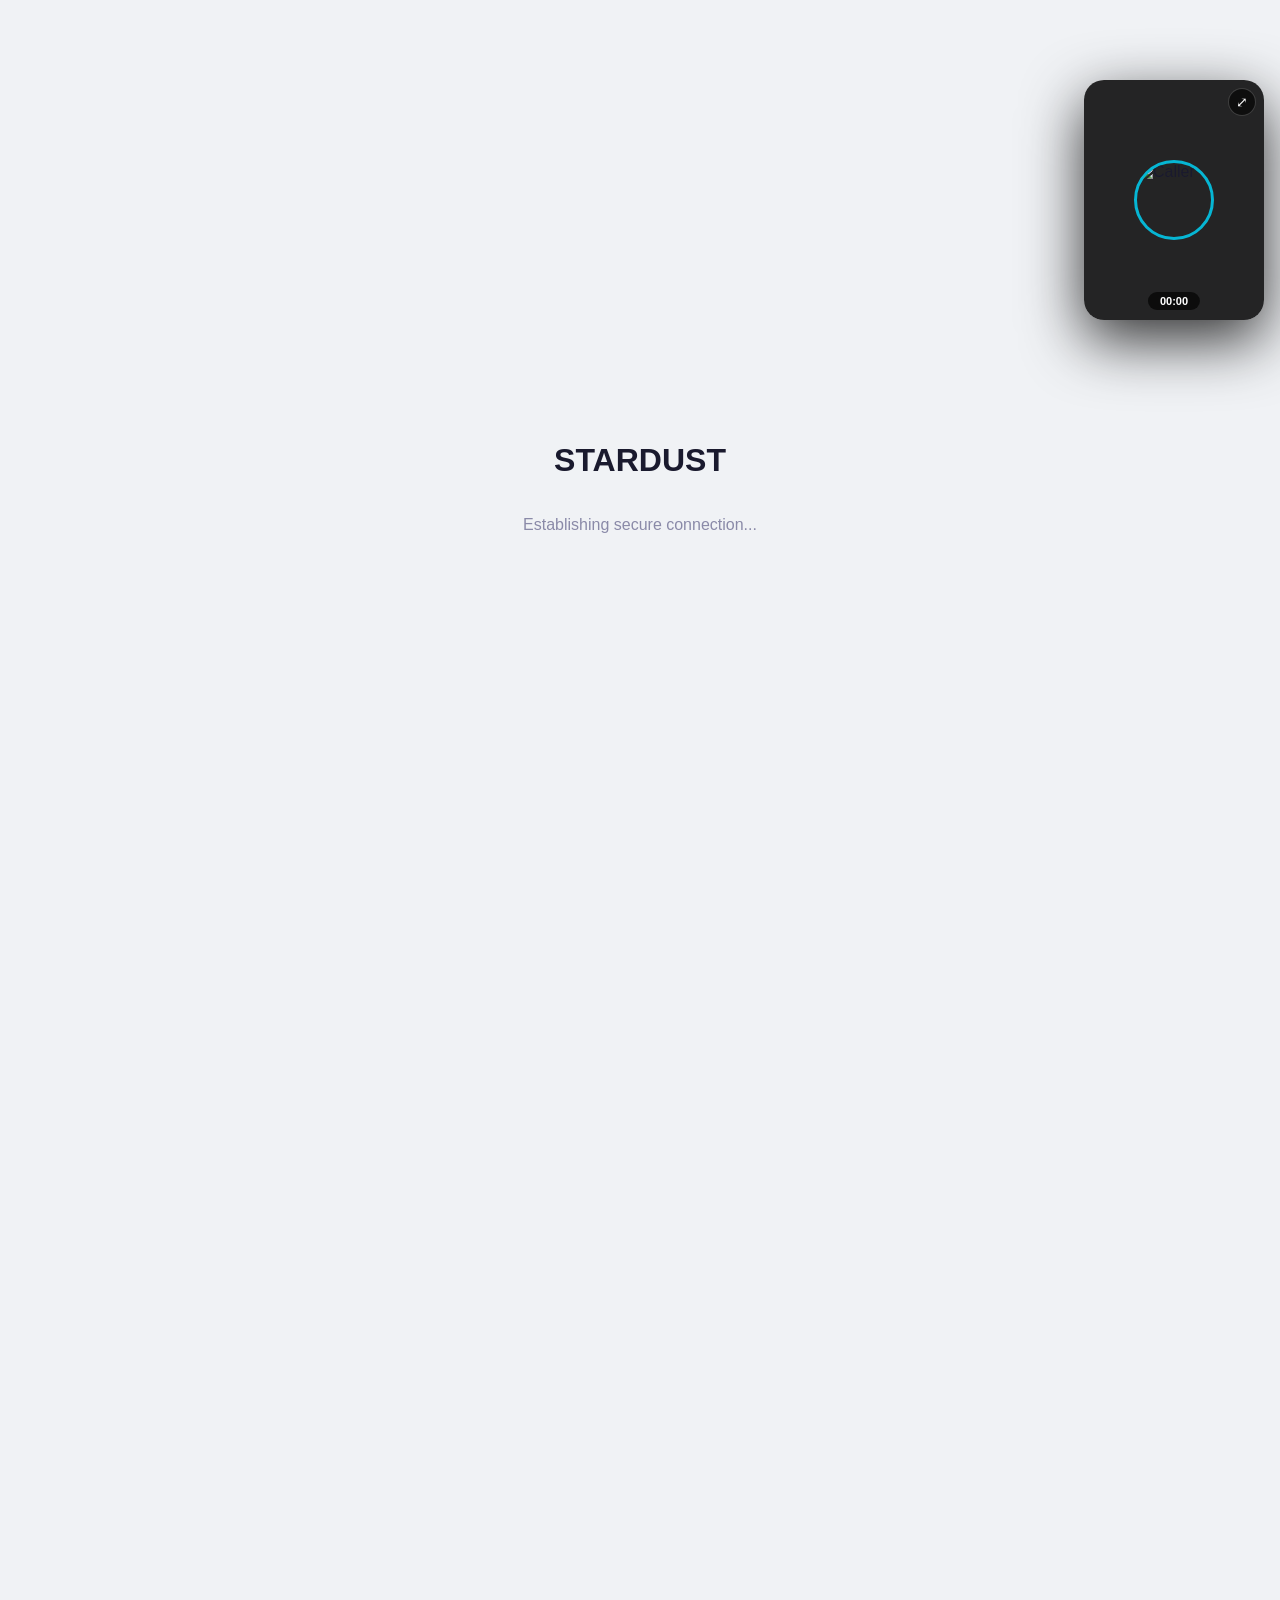
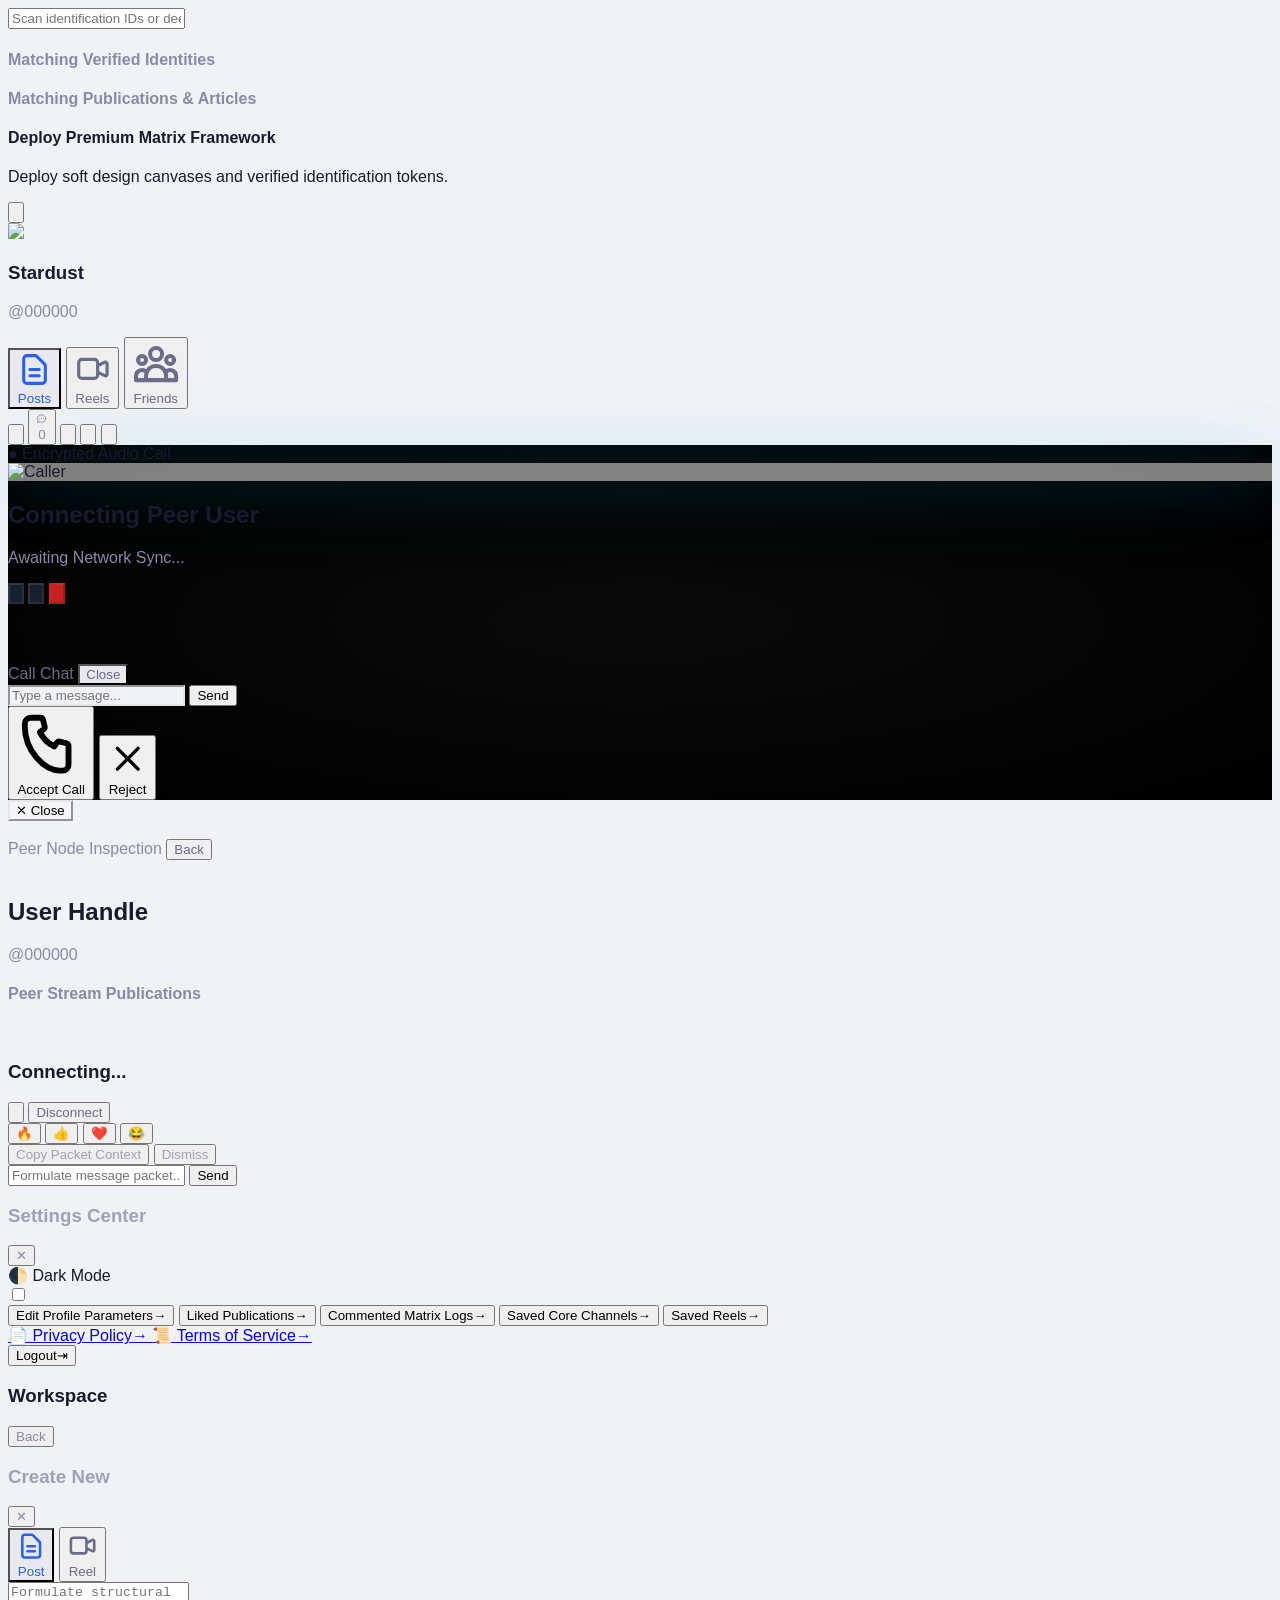
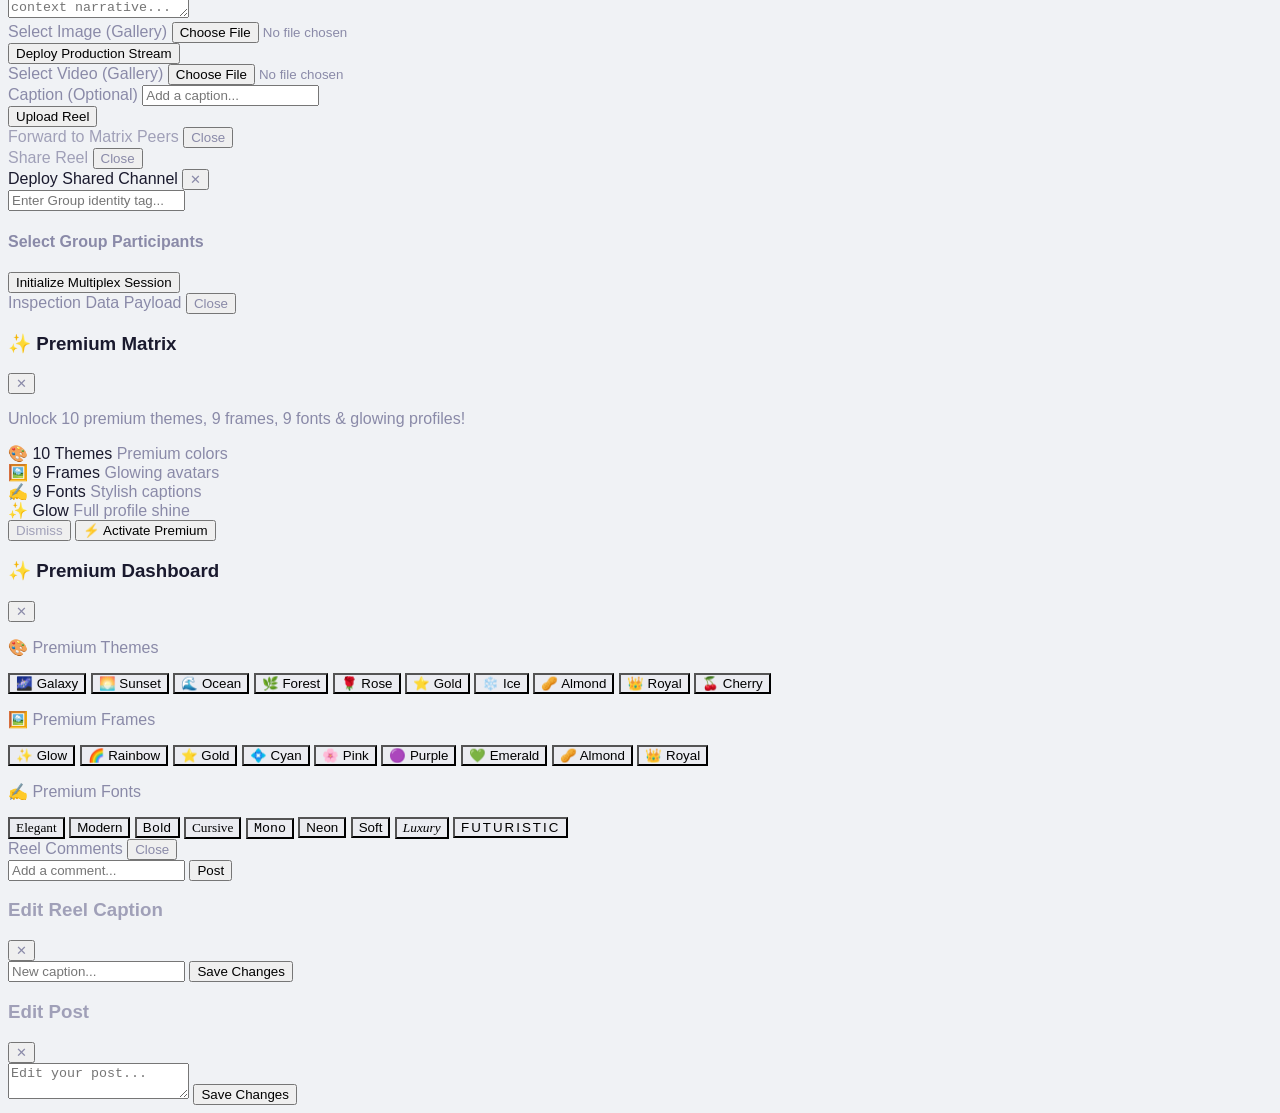
==== commit 0a153393: "Update index.html" ====
--- a/index.html
+++ b/index.html
@@ -466,34 +466,80 @@
         .reel-user-info { cursor: pointer; transition: opacity 0.2s; }
         .reel-user-info:hover { opacity: 0.7; }
 
-        /* ===== REEL DELETE BUTTON - BOTTOM POSITION ===== */
+        /* ===== REEL DELETE BUTTON - Now hidden, using 3-dot menu ===== */
         .reel-delete-btn {
+            display: none; /* Hidden - using 3-dot menu now */
+        }
+
+        /* ===== 3-DOT MENU ===== */
+        .three-dot-menu {
             position: absolute;
             bottom: 60px;
             left: 50%;
             transform: translateX(-50%);
             z-index: 15;
-            background: rgba(0,0,0,0.6);
+            background: rgba(0,0,0,0.7);
             backdrop-filter: blur(8px);
             border: 1px solid rgba(255,255,255,0.15);
-            color: #ff6b6b;
-            padding: 4px 12px;
-            border-radius: 8px;
+            border-radius: 12px;
+            padding: 8px 12px;
+            display: flex;
+            gap: 12px;
+            box-shadow: 0 4px 20px rgba(0,0,0,0.5);
+        }
+        .three-dot-menu button {
+            color: white;
             font-size: 10px;
             font-weight: bold;
+            background: transparent;
+            border: none;
             cursor: pointer;
-            transition: all 0.2s ease;
+            padding: 4px 8px;
+            border-radius: 6px;
+            transition: all 0.2s;
             display: flex;
             align-items: center;
             gap: 4px;
         }
-        .reel-delete-btn:hover {
-            background: rgba(220, 38, 38, 0.7);
+        .three-dot-menu button:hover {
+            background: rgba(255,255,255,0.15);
+        }
+        .three-dot-menu .delete-btn {
+            color: #ff6b6b;
+        }
+        .three-dot-menu .delete-btn:hover {
+            background: rgba(220, 38, 38, 0.3);
+        }
+        .three-dot-menu .edit-btn {
+            color: #4fc3f7;
+        }
+        .three-dot-menu .edit-btn:hover {
+            background: rgba(79, 195, 247, 0.2);
+        }
+        .three-dot-trigger {
+            position: absolute;
+            bottom: 80px;
+            right: 20px;
+            z-index: 12;
+            background: rgba(0,0,0,0.5);
+            border: 1px solid rgba(255,255,255,0.2);
+            border-radius: 50%;
+            width: 32px;
+            height: 32px;
+            display: flex;
+            align-items: center;
+            justify-content: center;
             color: white;
-            transform: translateX(-50%) scale(1.05);
-        }
-        .reel-delete-btn:active {
-            transform: translateX(-50%) scale(0.95);
+            cursor: pointer;
+            transition: all 0.2s;
+            backdrop-filter: blur(4px);
+        }
+        .three-dot-trigger:hover {
+            background: rgba(0,0,0,0.7);
+        }
+        .three-dot-trigger svg {
+            width: 16px;
+            height: 16px;
         }
 
         /* ===== NOTIFICATIONS ===== */
@@ -756,6 +802,355 @@
             opacity: 1;
             background: rgba(220, 38, 38, 0.2);
         }
+
+        /* ===== POST 3-DOT MENU ===== */
+        .post-three-dot-menu {
+            position: absolute;
+            top: 40px;
+            right: 10px;
+            z-index: 20;
+            background: rgba(0,0,0,0.85);
+            backdrop-filter: blur(12px);
+            border: 1px solid rgba(255,255,255,0.1);
+            border-radius: 12px;
+            padding: 6px 0;
+            min-width: 120px;
+            box-shadow: 0 8px 30px rgba(0,0,0,0.6);
+            display: none;
+        }
+        .post-three-dot-menu.show {
+            display: block;
+        }
+        .post-three-dot-menu button {
+            display: flex;
+            align-items: center;
+            gap: 8px;
+            width: 100%;
+            padding: 8px 16px;
+            background: transparent;
+            border: none;
+            color: white;
+            font-size: 11px;
+            font-weight: 500;
+            cursor: pointer;
+            transition: background 0.2s;
+            text-align: left;
+        }
+        .post-three-dot-menu button:hover {
+            background: rgba(255,255,255,0.08);
+        }
+        .post-three-dot-menu .delete-btn {
+            color: #ff6b6b;
+        }
+        .post-three-dot-menu .delete-btn:hover {
+            background: rgba(220, 38, 38, 0.2);
+        }
+        .post-three-dot-menu .edit-btn {
+            color: #4fc3f7;
+        }
+        .post-three-dot-menu .edit-btn:hover {
+            background: rgba(79, 195, 247, 0.15);
+        }
+
+        /* ===== PHONE LOGIN MODAL ===== */
+        .phone-login-overlay {
+            position: fixed;
+            inset: 0;
+            background: rgba(0,0,0,0.7);
+            backdrop-filter: blur(8px);
+            z-index: 150;
+            display: flex;
+            align-items: center;
+            justify-content: center;
+            padding: 20px;
+        }
+        .phone-login-overlay.hidden { display: none; }
+        .phone-login-card {
+            background: #fff;
+            border-radius: 24px;
+            padding: 28px 24px;
+            max-width: 360px;
+            width: 100%;
+            box-shadow: 0 20px 60px rgba(0,0,0,0.5);
+        }
+        body.dark-mode .phone-login-card {
+            background: #1e293b;
+            border: 1px solid #334155;
+        }
+        .phone-login-card h3 {
+            font-size: 18px;
+            font-weight: 800;
+            margin-bottom: 4px;
+            color: #1a1a2e;
+        }
+        body.dark-mode .phone-login-card h3 {
+            color: #f1f5f9;
+        }
+        .phone-login-card p {
+            font-size: 12px;
+            color: #64748b;
+            margin-bottom: 16px;
+        }
+        .phone-login-card input {
+            width: 100%;
+            padding: 12px 16px;
+            border-radius: 12px;
+            border: 1px solid #e4e6eb;
+            font-size: 14px;
+            background: #f0f2f5;
+            color: #1a1a2e;
+            outline: none;
+            transition: border 0.2s;
+            margin-bottom: 12px;
+        }
+        body.dark-mode .phone-login-card input {
+            background: #0b1528;
+            border-color: #334155;
+            color: #f1f5f9;
+        }
+        .phone-login-card input:focus {
+            border-color: #2563eb;
+        }
+        .phone-login-card .btn-row {
+            display: flex;
+            gap: 10px;
+        }
+        .phone-login-card .btn-row button {
+            flex: 1;
+            padding: 12px;
+            border-radius: 12px;
+            border: none;
+            font-weight: 700;
+            font-size: 13px;
+            cursor: pointer;
+            transition: all 0.2s;
+        }
+        .phone-login-card .btn-row .cancel-btn {
+            background: #e4e6eb;
+            color: #1a1a2e;
+        }
+        body.dark-mode .phone-login-card .btn-row .cancel-btn {
+            background: #334155;
+            color: #f1f5f9;
+        }
+        .phone-login-card .btn-row .send-btn {
+            background: #2563eb;
+            color: white;
+        }
+        .phone-login-card .btn-row .send-btn:hover {
+            background: #1d4ed8;
+        }
+        .phone-login-card .btn-row .send-btn:disabled {
+            opacity: 0.6;
+            cursor: not-allowed;
+        }
+
+        /* OTP Modal */
+        .otp-login-overlay {
+            position: fixed;
+            inset: 0;
+            background: rgba(0,0,0,0.7);
+            backdrop-filter: blur(8px);
+            z-index: 151;
+            display: flex;
+            align-items: center;
+            justify-content: center;
+            padding: 20px;
+        }
+        .otp-login-overlay.hidden { display: none; }
+        .otp-login-card {
+            background: #fff;
+            border-radius: 24px;
+            padding: 28px 24px;
+            max-width: 360px;
+            width: 100%;
+            box-shadow: 0 20px 60px rgba(0,0,0,0.5);
+        }
+        body.dark-mode .otp-login-card {
+            background: #1e293b;
+            border: 1px solid #334155;
+        }
+        .otp-login-card h3 {
+            font-size: 18px;
+            font-weight: 800;
+            margin-bottom: 4px;
+            color: #1a1a2e;
+        }
+        body.dark-mode .otp-login-card h3 {
+            color: #f1f5f9;
+        }
+        .otp-login-card p {
+            font-size: 12px;
+            color: #64748b;
+            margin-bottom: 16px;
+        }
+        .otp-login-card input {
+            width: 100%;
+            padding: 12px 16px;
+            border-radius: 12px;
+            border: 1px solid #e4e6eb;
+            font-size: 14px;
+            background: #f0f2f5;
+            color: #1a1a2e;
+            outline: none;
+            transition: border 0.2s;
+            margin-bottom: 12px;
+            letter-spacing: 4px;
+            text-align: center;
+        }
+        body.dark-mode .otp-login-card input {
+            background: #0b1528;
+            border-color: #334155;
+            color: #f1f5f9;
+        }
+        .otp-login-card input:focus {
+            border-color: #2563eb;
+        }
+        .otp-login-card .btn-row {
+            display: flex;
+            gap: 10px;
+        }
+        .otp-login-card .btn-row button {
+            flex: 1;
+            padding: 12px;
+            border-radius: 12px;
+            border: none;
+            font-weight: 700;
+            font-size: 13px;
+            cursor: pointer;
+            transition: all 0.2s;
+        }
+        .otp-login-card .btn-row .cancel-btn {
+            background: #e4e6eb;
+            color: #1a1a2e;
+        }
+        body.dark-mode .otp-login-card .btn-row .cancel-btn {
+            background: #334155;
+            color: #f1f5f9;
+        }
+        .otp-login-card .btn-row .verify-btn {
+            background: #2563eb;
+            color: white;
+        }
+        .otp-login-card .btn-row .verify-btn:hover {
+            background: #1d4ed8;
+        }
+        .otp-login-card .btn-row .verify-btn:disabled {
+            opacity: 0.6;
+            cursor: not-allowed;
+        }
+
+        /* ===== PROFILE SETUP MODAL (First time phone login) ===== */
+        .profile-setup-overlay {
+            position: fixed;
+            inset: 0;
+            background: rgba(0,0,0,0.7);
+            backdrop-filter: blur(8px);
+            z-index: 152;
+            display: flex;
+            align-items: center;
+            justify-content: center;
+            padding: 20px;
+        }
+        .profile-setup-overlay.hidden { display: none; }
+        .profile-setup-card {
+            background: #fff;
+            border-radius: 24px;
+            padding: 28px 24px;
+            max-width: 380px;
+            width: 100%;
+            box-shadow: 0 20px 60px rgba(0,0,0,0.5);
+            max-height: 90vh;
+            overflow-y: auto;
+        }
+        body.dark-mode .profile-setup-card {
+            background: #1e293b;
+            border: 1px solid #334155;
+        }
+        .profile-setup-card h3 {
+            font-size: 18px;
+            font-weight: 800;
+            margin-bottom: 4px;
+            color: #1a1a2e;
+        }
+        body.dark-mode .profile-setup-card h3 {
+            color: #f1f5f9;
+        }
+        .profile-setup-card p {
+            font-size: 12px;
+            color: #64748b;
+            margin-bottom: 16px;
+        }
+        .profile-setup-card input, .profile-setup-card textarea {
+            width: 100%;
+            padding: 12px 16px;
+            border-radius: 12px;
+            border: 1px solid #e4e6eb;
+            font-size: 13px;
+            background: #f0f2f5;
+            color: #1a1a2e;
+            outline: none;
+            transition: border 0.2s;
+            margin-bottom: 10px;
+            font-family: inherit;
+        }
+        body.dark-mode .profile-setup-card input, .profile-setup-card textarea {
+            background: #0b1528;
+            border-color: #334155;
+            color: #f1f5f9;
+        }
+        .profile-setup-card input:focus, .profile-setup-card textarea:focus {
+            border-color: #2563eb;
+        }
+        .profile-setup-card textarea {
+            min-height: 60px;
+            resize: vertical;
+        }
+        .profile-setup-card .btn-row {
+            display: flex;
+            gap: 10px;
+            margin-top: 4px;
+        }
+        .profile-setup-card .btn-row button {
+            flex: 1;
+            padding: 12px;
+            border-radius: 12px;
+            border: none;
+            font-weight: 700;
+            font-size: 13px;
+            cursor: pointer;
+            transition: all 0.2s;
+        }
+        .profile-setup-card .btn-row .cancel-btn {
+            background: #e4e6eb;
+            color: #1a1a2e;
+        }
+        body.dark-mode .profile-setup-card .btn-row .cancel-btn {
+            background: #334155;
+            color: #f1f5f9;
+        }
+        .profile-setup-card .btn-row .save-btn {
+            background: #2563eb;
+            color: white;
+        }
+        .profile-setup-card .btn-row .save-btn:hover {
+            background: #1d4ed8;
+        }
+        .profile-setup-card .btn-row .save-btn:disabled {
+            opacity: 0.6;
+            cursor: not-allowed;
+        }
+
+        /* ===== LOGIN PRIVACY & TERMS - Blue Highlight ===== */
+        .login-legal a {
+            color: #2563eb;
+            font-weight: 600;
+            text-decoration: underline;
+            text-underline-offset: 2px;
+        }
+        .login-legal a:hover {
+            color: #1d4ed8;
+        }
     </style>
 </head>
 <body class="light-mode text-slate-100 font-sans min-h-screen flex flex-col justify-between overflow-x-hidden select-none">
@@ -774,7 +1169,7 @@
             <p id="auth-screen-desc" class="text-slate-500 text-xs mb-6">Secure Custom Authentication Terminal</p>
             
             <div id="login-form-container" class="space-y-4">
-                <input type="text" id="login-identifier" placeholder="Email or 6-Digit UID" class="w-full px-4 py-3 bg-lightbg dark:bg-darkbg border border-lightborder dark:border-slate-800 rounded-xl text-sm focus:outline-none focus:border-slate-400 dark:focus:border-slate-700 transition text-center tracking-wide text-slate-800 dark:text-slate-200">
+                <input type="text" id="login-identifier" placeholder="Email, Phone, or 6-Digit UID" class="w-full px-4 py-3 bg-lightbg dark:bg-darkbg border border-lightborder dark:border-slate-800 rounded-xl text-sm focus:outline-none focus:border-slate-400 dark:focus:border-slate-700 transition text-center tracking-wide text-slate-800 dark:text-slate-200">
                 <input type="password" id="login-password" placeholder="Enter Account Password" class="w-full px-4 py-3 bg-lightbg dark:bg-darkbg border border-lightborder dark:border-slate-800 rounded-xl text-sm focus:outline-none focus:border-slate-400 dark:focus:border-slate-700 transition text-center tracking-wide text-slate-800 dark:text-slate-200">
                 
                 <button onclick="handleCustomSystemLogin()" class="w-full flex items-center justify-center space-x-2 bg-blue-600 hover:bg-blue-700 text-white py-3 px-4 rounded-xl transition duration-200 font-semibold text-sm shadow-lg shadow-blue-600/20">
@@ -782,7 +1177,7 @@
                     <div id="btn-spinner-login" class="spinner hidden"></div>
                 </button>
                 
-                <button onclick="handlePhoneLogin()" class="w-full flex items-center justify-center space-x-2 bg-emerald-600 hover:bg-emerald-700 text-white py-3 px-4 rounded-xl transition duration-200 font-semibold text-sm shadow-lg shadow-emerald-600/20">
+                <button onclick="openPhoneLoginModal()" class="w-full flex items-center justify-center space-x-2 bg-emerald-600 hover:bg-emerald-700 text-white py-3 px-4 rounded-xl transition duration-200 font-semibold text-sm shadow-lg shadow-emerald-600/20">
                     <svg class="w-5 h-5" fill="none" stroke="currentColor" viewBox="0 0 24 24"><path stroke-linecap="round" stroke-linejoin="round" stroke-width="2" d="M3 5a2 2 0 012-2h3.28a1 1 0 01.948.684l1.498 4.493a1 1 0 01-.502 1.21l-2.257 1.13a11.042 11.042 0 005.516 5.516l1.13-2.257a1 1 0 011.21-.502l4.493 1.498a1 1 0 01.684.949V19a2 2 0 01-2 2h-1C9.716 21 3 14.284 3 6V5z"></path></svg>
                     <span>Login with Phone</span>
                 </button>
@@ -808,14 +1203,56 @@
                 </p>
             </div>
 
-            <!-- Privacy & Terms Links -->
-            <div class="mt-6 pt-4 border-t border-slate-300 dark:border-slate-800 flex justify-center gap-3 text-[10px] text-slate-500">
-                <a href="privacy.html" target="_blank" class="hover:text-cyan-400 transition font-medium">Privacy Policy</a>
+            <!-- Privacy & Terms Links - Blue Highlight -->
+            <div class="mt-6 pt-4 border-t border-slate-300 dark:border-slate-800 flex justify-center gap-3 text-[10px] login-legal">
+                <a href="privacy.html" target="_blank">Privacy Policy</a>
                 <span class="text-slate-600 dark:text-slate-500">•</span>
-                <a href="terms.html" target="_blank" class="hover:text-cyan-400 transition font-medium">Terms of Service</a>
+                <a href="terms.html" target="_blank">Terms of Service</a>
             </div>
 
             <p class="text-[9px] text-slate-600 mt-4 absolute bottom-3 left-0 right-0 text-center px-4">Protected by end-to-end custom cryptographic password tokenization.</p>
+        </div>
+    </div>
+
+    <!-- ===== PHONE LOGIN MODAL ===== -->
+    <div id="phone-login-modal" class="phone-login-overlay hidden">
+        <div class="phone-login-card">
+            <h3>📱 Phone Login</h3>
+            <p>Enter your phone number with country code</p>
+            <input type="tel" id="phone-input" placeholder="+918888888888" value="+91">
+            <div class="btn-row">
+                <button class="cancel-btn" onclick="closePhoneLoginModal()">Cancel</button>
+                <button class="send-btn" id="send-otp-btn" onclick="sendPhoneOTP()">Send OTP</button>
+            </div>
+        </div>
+    </div>
+
+    <!-- ===== OTP VERIFICATION MODAL ===== -->
+    <div id="otp-login-modal" class="otp-login-overlay hidden">
+        <div class="otp-login-card">
+            <h3>🔐 Verify OTP</h3>
+            <p>Enter the 6-digit code sent to your phone</p>
+            <input type="text" id="otp-input" placeholder="123456" maxlength="6" inputmode="numeric">
+            <div class="btn-row">
+                <button class="cancel-btn" onclick="closeOTPModal()">Cancel</button>
+                <button class="verify-btn" id="verify-otp-btn" onclick="verifyPhoneOTP()">Verify</button>
+            </div>
+        </div>
+    </div>
+
+    <!-- ===== PROFILE SETUP MODAL (First time phone login) ===== -->
+    <div id="profile-setup-modal" class="profile-setup-overlay hidden">
+        <div class="profile-setup-card">
+            <h3>✨ Complete Your Profile</h3>
+            <p>Set up your account details</p>
+            <input type="text" id="setup-name" placeholder="Full Name" value="">
+            <input type="text" id="setup-username" placeholder="Username" value="">
+            <textarea id="setup-bio" placeholder="Tell us about yourself"></textarea>
+            <input type="password" id="setup-password" placeholder="Create a password" value="">
+            <div class="btn-row">
+                <button class="cancel-btn" onclick="closeProfileSetup()">Skip for now</button>
+                <button class="save-btn" id="save-profile-btn" onclick="savePhoneProfile()">Save Profile</button>
+            </div>
         </div>
     </div>
 
@@ -1128,7 +1565,7 @@
         </footer>
     </div>
 
-    <!-- Settings Modal with Dark Mode Toggle & Privacy/Terms -->
+    <!-- Settings Modal with Dark Mode Toggle & Privacy/Terms (above logout) -->
     <div id="settings-hub-modal" class="hidden fixed inset-0 bg-black/80 backdrop-blur-sm flex items-center justify-center p-4 z-50">
         <div class="bg-lightcard dark:bg-darkcard w-full max-w-sm rounded-3xl border border-lightborder dark:border-slate-800 p-6 flex flex-col">
             <div class="flex justify-between items-center mb-5">
@@ -1150,9 +1587,8 @@
                 <button onclick="openSubSettingPage('commented-posts')" class="w-full bg-slate-100 dark:bg-slate-800/60 border border-slate-300 dark:border-slate-800 text-left p-3 rounded-xl text-xs font-semibold flex justify-between hover:bg-slate-200 dark:hover:bg-slate-800 transition text-slate-700 dark:text-slate-300"><span>Commented Matrix Logs</span><span>→</span></button>
                 <button onclick="openSubSettingPage('saved-posts')" class="w-full bg-slate-100 dark:bg-slate-800/60 border border-slate-300 dark:border-slate-800 text-left p-3 rounded-xl text-xs font-semibold flex justify-between hover:bg-slate-200 dark:hover:bg-slate-800 transition text-slate-700 dark:text-slate-300"><span>Saved Core Channels</span><span>→</span></button>
                 <button onclick="openSubSettingPage('saved-reels')" class="w-full bg-slate-100 dark:bg-slate-800/60 border border-slate-300 dark:border-slate-800 text-left p-3 rounded-xl text-xs font-semibold flex justify-between hover:bg-slate-200 dark:hover:bg-slate-800 transition text-slate-700 dark:text-slate-300"><span>Saved Reels</span><span>→</span></button>
-                <button onclick="executeLogout()" class="w-full bg-red-100 dark:bg-red-950/40 border border-red-300 dark:border-red-900/40 text-left p-3 rounded-xl text-xs font-bold text-red-600 dark:text-red-400 flex justify-between hover:bg-red-200 dark:hover:bg-red-900/30 transition"><span>Terminate Ecosystem Connection</span><span>⇥</span></button>
                 
-                <!-- Privacy & Terms in Settings -->
+                <!-- Privacy & Terms in Settings - Above Logout -->
                 <div class="mt-2 pt-3 border-t border-slate-300 dark:border-slate-800/60">
                     <a href="privacy.html" target="_blank" class="block w-full bg-slate-100 dark:bg-slate-800/60 border border-slate-300 dark:border-slate-800 text-left p-3 rounded-xl text-xs font-semibold hover:bg-slate-200 dark:hover:bg-slate-800 transition text-slate-700 dark:text-slate-300 flex justify-between">
                         <span>📄 Privacy Policy</span><span>→</span>
@@ -1161,6 +1597,8 @@
                         <span>📜 Terms of Service</span><span>→</span>
                     </a>
                 </div>
+                
+                <button onclick="executeLogout()" class="w-full bg-red-100 dark:bg-red-950/40 border border-red-300 dark:border-red-900/40 text-left p-3 rounded-xl text-xs font-bold text-red-600 dark:text-red-400 flex justify-between hover:bg-red-200 dark:hover:bg-red-900/30 transition mt-2"><span>Logout</span><span>⇥</span></button>
             </div>
         </div>
     </div>
@@ -1376,6 +1814,30 @@
         </div>
     </div>
 
+    <!-- Edit Reel Caption Modal -->
+    <div id="edit-reel-modal" class="hidden fixed inset-0 bg-black/80 backdrop-blur-sm flex items-center justify-center p-4 z-50">
+        <div class="bg-lightcard dark:bg-darkcard w-full max-w-sm rounded-2xl border border-lightborder dark:border-slate-800 p-5 shadow-2xl">
+            <div class="flex justify-between items-center mb-4">
+                <h3 class="text-xs font-bold uppercase tracking-wider text-slate-600 dark:text-slate-400">Edit Reel Caption</h3>
+                <button onclick="closeModal('edit-reel-modal')" class="text-slate-500 hover:text-slate-800 dark:hover:text-white">✕</button>
+            </div>
+            <input type="text" id="edit-reel-caption-input" placeholder="New caption..." class="w-full px-3 py-2 bg-lightbg dark:bg-darkbg border border-lightborder dark:border-slate-800 rounded-xl text-xs focus:outline-none focus:border-slate-400 dark:focus:border-slate-700 text-slate-800 dark:text-slate-200 mb-4">
+            <button onclick="saveReelCaptionEdit()" class="w-full bg-blue-600 hover:bg-blue-700 py-2.5 rounded-xl text-xs font-bold transition text-white">Save Changes</button>
+        </div>
+    </div>
+
+    <!-- Edit Post Modal -->
+    <div id="edit-post-modal" class="hidden fixed inset-0 bg-black/80 backdrop-blur-sm flex items-center justify-center p-4 z-50">
+        <div class="bg-lightcard dark:bg-darkcard w-full max-w-sm rounded-2xl border border-lightborder dark:border-slate-800 p-5 shadow-2xl">
+            <div class="flex justify-between items-center mb-4">
+                <h3 class="text-xs font-bold uppercase tracking-wider text-slate-600 dark:text-slate-400">Edit Post</h3>
+                <button onclick="closeModal('edit-post-modal')" class="text-slate-500 hover:text-slate-800 dark:hover:text-white">✕</button>
+            </div>
+            <textarea id="edit-post-text-input" placeholder="Edit your post..." class="w-full h-28 p-3 border border-lightborder dark:border-slate-800 bg-lightbg dark:bg-darkbg rounded-xl text-slate-800 dark:text-slate-200 text-xs focus:outline-none focus:border-slate-400 dark:focus:border-slate-700 resize-none mb-4"></textarea>
+            <button onclick="savePostEdit()" class="w-full bg-blue-600 hover:bg-blue-700 py-2.5 rounded-xl text-xs font-bold transition text-white">Save Changes</button>
+        </div>
+    </div>
+
     <!-- Success Toast -->
     <div id="success-toast" class="success-toast hidden">
         <div class="flex items-center gap-3">
@@ -1390,9 +1852,10 @@
     <script type="module">
         // ============================================================
         // STARDUST HUB - FINAL VERSION
-        // Fixed: Reels delete button position (below views)
-        // Fixed: Reels like system (real-time updates)
-        // Fixed: Premium subscription error
+        // Fixed: Phone login with OTP + Profile Setup
+        // Fixed: Privacy & Terms in settings above logout
+        // Fixed: Logout button label
+        // Fixed: 3-dot menu for reels and posts (delete + edit)
         // ============================================================
 
         import { initializeApp } from "https://www.gstatic.com/firebasejs/9.23.0/firebase-app.js";
@@ -1452,6 +1915,11 @@
         let ongoingCallObject = null;
         let nativeMediaStream = null;
 
+        // ===== PHONE LOGIN STATE =====
+        let phoneConfirmationResult = null;
+        let tempPhoneNumber = '';
+        let isFirstTimePhoneUser = false;
+
         // ===== THEME MANAGEMENT =====
         function getStoredTheme() {
             return localStorage.getItem('stardust_theme') || 'light';
@@ -1525,7 +1993,198 @@
         }
 
         // ============================================================
-        // PREMIUM FUNCTIONS - FIXED ERROR
+        // PHONE LOGIN FUNCTIONS
+        // ============================================================
+        window.openPhoneLoginModal = function() {
+            document.getElementById('phone-login-modal').classList.remove('hidden');
+            document.getElementById('phone-input').focus();
+        }
+
+        window.closePhoneLoginModal = function() {
+            document.getElementById('phone-login-modal').classList.add('hidden');
+        }
+
+        window.closeOTPModal = function() {
+            document.getElementById('otp-login-modal').classList.add('hidden');
+            if (phoneConfirmationResult) {
+                phoneConfirmationResult = null;
+            }
+        }
+
+        window.closeProfileSetup = function() {
+            document.getElementById('profile-setup-modal').classList.add('hidden');
+        }
+
+        window.sendPhoneOTP = function() {
+            const phone = document.getElementById('phone-input').value.trim();
+            if (!phone || phone.length < 10) {
+                showSuccessToast('Error', 'Please enter a valid phone number with country code.', '❌');
+                return;
+            }
+
+            tempPhoneNumber = phone;
+            const sendBtn = document.getElementById('send-otp-btn');
+            sendBtn.disabled = true;
+            sendBtn.textContent = 'Sending...';
+
+            if (!window.recaptchaVerifier) {
+                window.recaptchaVerifier = new RecaptchaVerifier(auth, 'phone-login-modal', {
+                    size: 'invisible',
+                    callback: () => {}
+                });
+            }
+
+            signInWithPhoneNumber(auth, phone, window.recaptchaVerifier)
+                .then((confirmationResult) => {
+                    phoneConfirmationResult = confirmationResult;
+                    document.getElementById('phone-login-modal').classList.add('hidden');
+                    document.getElementById('otp-login-modal').classList.remove('hidden');
+                    document.getElementById('otp-input').focus();
+                    sendBtn.disabled = false;
+                    sendBtn.textContent = 'Send OTP';
+                    showSuccessToast('OTP Sent', 'Check your phone for the verification code.', '📱');
+                })
+                .catch((error) => {
+                    console.error('Phone sign-in error:', error);
+                    sendBtn.disabled = false;
+                    sendBtn.textContent = 'Send OTP';
+                    showSuccessToast('Error', 'Failed to send OTP: ' + error.message, '❌');
+                });
+        }
+
+        window.verifyPhoneOTP = function() {
+            const otp = document.getElementById('otp-input').value.trim();
+            if (!otp || otp.length < 6) {
+                showSuccessToast('Error', 'Please enter a valid 6-digit OTP.', '❌');
+                return;
+            }
+
+            const verifyBtn = document.getElementById('verify-otp-btn');
+            verifyBtn.disabled = true;
+            verifyBtn.textContent = 'Verifying...';
+
+            phoneConfirmationResult.confirm(otp)
+                .then((userCredential) => {
+                    const user = userCredential.user;
+                    // Check if user exists in DB
+                    onValue(ref(db, 'users'), (snapshot) => {
+                        const data = snapshot.val();
+                        let mappedNode = null;
+                        if(data) {
+                            mappedNode = Object.values(data).find(p => p.realFirebaseUID === user.uid);
+                        }
+                        if(mappedNode) {
+                            // Existing user - login directly
+                            databaseState.currentUser = mappedNode;
+                            if(!databaseState.currentUser.savedPosts) databaseState.currentUser.savedPosts = [];
+                            if(!databaseState.currentUser.savedReels) databaseState.currentUser.savedReels = [];
+                            if(!databaseState.currentUser.notifications) databaseState.currentUser.notifications = [];
+                            if(!databaseState.viewedReels) databaseState.viewedReels = {};
+                            if(!databaseState.reelViewTracked) databaseState.reelViewTracked = {};
+                            document.getElementById('loading-screen').classList.add('hidden');
+                            document.getElementById('login-screen').classList.add('hidden');
+                            document.getElementById('app-layout').classList.remove('hidden');
+                            listenToGlobalSyncChannels(mappedNode.uid);
+                            initializePeerConnectionNode(mappedNode.uid);
+                            loadNotificationsFromFirebase();
+                            loadInitialPosts();
+                            saveStateToHardware();
+                            if (mappedNode.isPremium) applyPremiumSettings(mappedNode);
+                            closeOTPModal();
+                            showSuccessToast('Welcome Back!', 'Phone login successful.', '📱');
+                        } else {
+                            // New user - show profile setup
+                            isFirstTimePhoneUser = true;
+                            closeOTPModal();
+                            document.getElementById('setup-name').value = '';
+                            document.getElementById('setup-username').value = '';
+                            document.getElementById('setup-bio').value = '';
+                            document.getElementById('setup-password').value = '';
+                            document.getElementById('profile-setup-modal').classList.remove('hidden');
+                            showSuccessToast('Welcome!', 'Complete your profile to continue.', '✨');
+                        }
+                        verifyBtn.disabled = false;
+                        verifyBtn.textContent = 'Verify';
+                    }, { onlyOnce: true });
+                })
+                .catch((error) => {
+                    console.error('OTP verification error:', error);
+                    verifyBtn.disabled = false;
+                    verifyBtn.textContent = 'Verify';
+                    showSuccessToast('Error', 'Invalid OTP. Please try again.', '❌');
+                });
+        }
+
+        window.savePhoneProfile = function() {
+            const name = document.getElementById('setup-name').value.trim();
+            const username = document.getElementById('setup-username').value.trim();
+            const bio = document.getElementById('setup-bio').value.trim();
+            const password = document.getElementById('setup-password').value.trim();
+
+            if (!name) {
+                showSuccessToast('Error', 'Please enter your name.', '❌');
+                return;
+            }
+            if (!password || password.length < 6) {
+                showSuccessToast('Error', 'Please create a password (min 6 characters).', '❌');
+                return;
+            }
+
+            const saveBtn = document.getElementById('save-profile-btn');
+            saveBtn.disabled = true;
+            saveBtn.textContent = 'Saving...';
+
+            // Create account with email (using phone as email placeholder)
+            const email = tempPhoneNumber + '@stardust.phone';
+            createUserWithEmailAndPassword(auth, email, password)
+                .then((userCredential) => {
+                    const user = userCredential.user;
+                    const assignedUID = generateSixDigitUID();
+                    const newUser = {
+                        uid: assignedUID,
+                        realFirebaseUID: user.uid,
+                        email: email,
+                        phone: tempPhoneNumber,
+                        name: name,
+                        username: username || name,
+                        bio: bio || 'New user joined via phone.',
+                        pfp: "https://images.unsplash.com/photo-1535713875002-d1d0cf377fde?w=150",
+                        profession: "",
+                        isPremium: false,
+                        premiumTheme: '',
+                        premiumFrame: '',
+                        premiumFont: '',
+                        premiumExpiry: 0,
+                        savedPosts: [],
+                        savedReels: [],
+                        notifications: []
+                    };
+                    set(ref(db, 'users/' + assignedUID), newUser).then(() => {
+                        databaseState.currentUser = newUser;
+                        document.getElementById('loading-screen').classList.add('hidden');
+                        document.getElementById('login-screen').classList.add('hidden');
+                        document.getElementById('app-layout').classList.remove('hidden');
+                        listenToGlobalSyncChannels(assignedUID);
+                        initializePeerConnectionNode(assignedUID);
+                        loadNotificationsFromFirebase();
+                        loadInitialPosts();
+                        saveStateToHardware();
+                        document.getElementById('profile-setup-modal').classList.add('hidden');
+                        showSuccessToast('Welcome!', 'Your account has been created successfully.', '🚀');
+                        saveBtn.disabled = false;
+                        saveBtn.textContent = 'Save Profile';
+                    });
+                })
+                .catch((error) => {
+                    console.error('Profile creation error:', error);
+                    saveBtn.disabled = false;
+                    saveBtn.textContent = 'Save Profile';
+                    showSuccessToast('Error', 'Failed to create account: ' + error.message, '❌');
+                });
+        }
+
+        // ============================================================
+        // PREMIUM FUNCTIONS
         // ============================================================
         function applyPremiumSettings(user) {
             if (!user) return;
@@ -1611,40 +2270,25 @@
             }
         }
 
-        // ============================================================
-        // PREMIUM SUBSCRIPTION - FIXED (No Error)
-        // ============================================================
         window.handleSubscriptionActivation = function() {
             const now = Date.now();
             const expiry = now + (30 * 24 * 60 * 60 * 1000);
             const myUID = databaseState.currentUser.uid;
             
-            // Update Firebase first
             update(ref(db, 'users/' + myUID), { 
                 isPremium: true,
                 premiumExpiry: expiry
             }).then(() => {
-                // Update local state
                 databaseState.currentUser.isPremium = true;
                 databaseState.currentUser.premiumExpiry = expiry;
-                
-                // Close subscription modal
                 closeModal('subscription-modal');
-                
-                // Open premium dashboard
                 openModal('premium-dashboard-modal');
-                
-                // Apply premium settings immediately
                 applyPremiumSettings(databaseState.currentUser);
                 saveStateToHardware();
-                
-                // Show success message
                 showSuccessToast('✅ Premium Activated!', 'You now have access to all premium features for 30 days!', '🌟');
             }).catch((err) => {
                 console.error('Subscription activation failed:', err);
-                // Still show success because theme applied
                 showSuccessToast('✅ Premium Activated!', 'You now have access to all premium features!', '🌟');
-                // Try to update again silently
                 update(ref(db, 'users/' + myUID), { 
                     isPremium: true,
                     premiumExpiry: expiry
@@ -1677,7 +2321,6 @@
                 showSuccessToast('✅ Applied!', `${labels[type] || type} updated successfully.`, '✨');
             }).catch((err) => {
                 console.error('Premium tweak failed:', err);
-                // Still apply locally even if Firebase fails
                 if (type === 'theme') databaseState.currentUser.premiumTheme = value;
                 else if (type === 'frame') databaseState.currentUser.premiumFrame = value;
                 else if (type === 'font') databaseState.currentUser.premiumFont = value;
@@ -1899,6 +2542,28 @@
             if(!identifier || !password) { alert("Please enter credentials mapping keys."); return; }
             document.getElementById('btn-text-login').classList.add('hidden');
             document.getElementById('btn-spinner-login').classList.remove('hidden');
+            
+            // Check if identifier is phone number
+            if (identifier.startsWith('+') || identifier.match(/^[0-9]{10,15}$/)) {
+                // Try to find user by phone
+                onValue(ref(db, 'users'), (snapshot) => {
+                    const data = snapshot.val();
+                    let targetEmail = null;
+                    if(data) {
+                        const targetUserNode = Object.values(data).find(p => p.phone === identifier || p.phone === '+' + identifier);
+                        if(targetUserNode && targetUserNode.email) { targetEmail = targetUserNode.email; }
+                    }
+                    if(targetEmail) {
+                        executeFirebaseSignIn(targetEmail, password);
+                    } else {
+                        alert("No account found with this phone number. Please sign up first.");
+                        document.getElementById('btn-text-login').classList.remove('hidden');
+                        document.getElementById('btn-spinner-login').classList.add('hidden');
+                    }
+                }, { onlyOnce: true });
+                return;
+            }
+            
             if(identifier.includes('@')) {
                 executeFirebaseSignIn(identifier, password);
             } else {
@@ -1906,13 +2571,13 @@
                     const data = snapshot.val();
                     let targetEmail = null;
                     if(data) {
-                        const targetUserNode = Object.values(data).find(p => p.uid === identifier);
+                        const targetUserNode = Object.values(data).find(p => p.uid === identifier || p.username === identifier);
                         if(targetUserNode && targetUserNode.email) { targetEmail = targetUserNode.email; }
                     }
                     if(targetEmail) {
                         executeFirebaseSignIn(targetEmail, password);
                     } else {
-                        alert("Invalid Session Request: Assigned UID not found.");
+                        alert("Invalid Session Request: User not found.");
                         document.getElementById('btn-text-login').classList.remove('hidden');
                         document.getElementById('btn-spinner-login').classList.add('hidden');
                     }
@@ -1958,93 +2623,6 @@
                 });
         }
 
-        // ===== PHONE LOGIN =====
-        window.handlePhoneLogin = function() {
-            const phone = prompt("Enter your phone number with country code (e.g., +918888888888):");
-            if (!phone) return;
-            
-            // Setup recaptcha
-            if (!window.recaptchaVerifier) {
-                window.recaptchaVerifier = new RecaptchaVerifier(auth, 'login-screen', {
-                    size: 'invisible',
-                    callback: () => {}
-                });
-            }
-            
-            signInWithPhoneNumber(auth, phone, window.recaptchaVerifier)
-                .then((confirmationResult) => {
-                    const code = prompt("Enter the OTP received:");
-                    if (!code) return;
-                    confirmationResult.confirm(code).then((userCredential) => {
-                        const user = userCredential.user;
-                        // Check if user exists in DB
-                        onValue(ref(db, 'users'), (snapshot) => {
-                            const data = snapshot.val();
-                            let mappedNode = null;
-                            if(data) {
-                                mappedNode = Object.values(data).find(p => p.realFirebaseUID === user.uid);
-                            }
-                            if(mappedNode) {
-                                databaseState.currentUser = mappedNode;
-                                if(!databaseState.currentUser.savedPosts) databaseState.currentUser.savedPosts = [];
-                                if(!databaseState.currentUser.savedReels) databaseState.currentUser.savedReels = [];
-                                if(!databaseState.currentUser.notifications) databaseState.currentUser.notifications = [];
-                                if(!databaseState.viewedReels) databaseState.viewedReels = {};
-                                if(!databaseState.reelViewTracked) databaseState.reelViewTracked = {};
-                                document.getElementById('loading-screen').classList.add('hidden');
-                                document.getElementById('login-screen').classList.add('hidden');
-                                document.getElementById('app-layout').classList.remove('hidden');
-                                listenToGlobalSyncChannels(mappedNode.uid);
-                                initializePeerConnectionNode(mappedNode.uid);
-                                loadNotificationsFromFirebase();
-                                loadInitialPosts();
-                                saveStateToHardware();
-                                if (mappedNode.isPremium) applyPremiumSettings(mappedNode);
-                                showSuccessToast('Welcome Back!', 'Phone login successful.', '📱');
-                            } else {
-                                // Create new user
-                                const assignedUID = generateSixDigitUID();
-                                const newUser = {
-                                    uid: assignedUID,
-                                    realFirebaseUID: user.uid,
-                                    email: user.email || '',
-                                    phone: user.phoneNumber || '',
-                                    name: "User_" + assignedUID,
-                                    bio: "New user joined via phone.",
-                                    pfp: "https://images.unsplash.com/photo-1535713875002-d1d0cf377fde?w=150",
-                                    profession: "",
-                                    isPremium: false,
-                                    premiumTheme: '',
-                                    premiumFrame: '',
-                                    premiumFont: '',
-                                    premiumExpiry: 0,
-                                    savedPosts: [],
-                                    savedReels: [],
-                                    notifications: []
-                                };
-                                set(ref(db, 'users/' + assignedUID), newUser).then(() => {
-                                    databaseState.currentUser = newUser;
-                                    document.getElementById('loading-screen').classList.add('hidden');
-                                    document.getElementById('login-screen').classList.add('hidden');
-                                    document.getElementById('app-layout').classList.remove('hidden');
-                                    listenToGlobalSyncChannels(assignedUID);
-                                    initializePeerConnectionNode(assignedUID);
-                                    loadNotificationsFromFirebase();
-                                    loadInitialPosts();
-                                    saveStateToHardware();
-                                    showSuccessToast('Welcome!', 'Phone login successful. Account created.', '📱');
-                                });
-                            }
-                        }, { onlyOnce: true });
-                    }).catch((error) => {
-                        alert("Invalid OTP: " + error.message);
-                    });
-                })
-                .catch((error) => {
-                    alert("Phone login failed: " + error.message);
-                });
-        }
-
         onAuthStateChanged(auth, (user) => {
             if (user) {
                 onValue(ref(db, 'users'), (snapshot) => {
@@ -2557,6 +3135,54 @@
         }
 
         // ============================================================
+        // EDIT POST
+        // ============================================================
+        let editingPostId = null;
+
+        window.openEditPostModal = function(postId) {
+            const targetPost = databaseState.publications.find(p => p.id === postId);
+            if (!targetPost || targetPost.authorUID !== databaseState.currentUser.uid) {
+                showSuccessToast('Error', 'You can only edit your own posts.', '❌');
+                return;
+            }
+            editingPostId = postId;
+            document.getElementById('edit-post-text-input').value = targetPost.text || '';
+            openModal('edit-post-modal');
+        }
+
+        window.savePostEdit = function() {
+            const newText = document.getElementById('edit-post-text-input').value.trim();
+            if (!newText) {
+                showSuccessToast('Error', 'Post text cannot be empty.', '❌');
+                return;
+            }
+            
+            const postId = editingPostId;
+            const pubRef = ref(db, 'publications');
+            get(pubRef).then((snap) => {
+                const data = snap.val();
+                if (data) {
+                    let dbKey = null;
+                    Object.keys(data).forEach(k => {
+                        if (data[k] && data[k].id === postId) {
+                            dbKey = k;
+                        }
+                    });
+                    if (dbKey) {
+                        update(ref(db, `publications/${dbKey}`), { text: newText }).then(() => {
+                            closeModal('edit-post-modal');
+                            showSuccessToast('Updated!', 'Post updated successfully.', '✏️');
+                            loadInitialPosts();
+                        }).catch((err) => {
+                            console.error('Edit error:', err);
+                            showSuccessToast('Error', 'Failed to update post.', '❌');
+                        });
+                    }
+                }
+            });
+        }
+
+        // ============================================================
         // DELETE COMMENT - Owner OR Author
         // ============================================================
         window.deleteComment = function(postId, commentKey) {
@@ -2607,7 +3233,7 @@
         }
 
         // ============================================================
-        // POST RENDER
+        // POST RENDER with 3-dot menu
         // ============================================================
         function renderEcosystemFeed() {
             const feed = document.getElementById('posts-feed');
@@ -2635,12 +3261,18 @@
                 const card = document.createElement('div');
                 card.className = `bg-lightcard dark:bg-darkcard rounded-2xl border border-lightborder dark:border-slate-800/80 p-4 space-y-3 text-xs shadow-md transition-all duration-300 relative`;
                 
-                let deleteBtn = '';
+                let menuHtml = '';
                 if (isOwner) {
-                    deleteBtn = `
-                        <button onclick="deletePost('${post.id}')" class="post-delete-btn absolute top-3 right-3 text-red-400 hover:text-red-500" title="Delete Post">
-                            <svg class="w-4 h-4" fill="none" stroke="currentColor" viewBox="0 0 24 24"><path stroke-linecap="round" stroke-linejoin="round" stroke-width="2" d="M19 7l-.867 12.142A2 2 0 0116.138 21H7.862a2 2 0 01-1.995-1.858L5 7m5 4v6m4-6v6m1-10V4a1 1 0 00-1-1h-4a1 1 0 00-1 1v3M4 7h16"/></svg>
-                        </button>
+                    menuHtml = `
+                        <div class="absolute top-3 right-3 z-10">
+                            <button onclick="togglePostMenu('${post.id}')" class="text-slate-400 hover:text-slate-600 dark:hover:text-slate-200 p-1 rounded-full hover:bg-slate-200 dark:hover:bg-slate-800 transition">
+                                <svg class="w-5 h-5" fill="none" stroke="currentColor" viewBox="0 0 24 24"><path stroke-linecap="round" stroke-linejoin="round" stroke-width="2" d="M12 5v.01M12 12v.01M12 19v.01M12 6a1 1 0 110-2 1 1 0 010 2zm0 7a1 1 0 110-2 1 1 0 010 2zm0 7a1 1 0 110-2 1 1 0 010 2z"/></svg>
+                            </button>
+                            <div id="post-menu-${post.id}" class="post-three-dot-menu">
+                                <button onclick="openEditPostModal('${post.id}')" class="edit-btn">✏️ Edit</button>
+                                <button onclick="deletePost('${post.id}')" class="delete-btn">🗑️ Delete</button>
+                            </div>
+                        </div>
                     `;
                 }
                 
@@ -2654,7 +3286,7 @@
                 }
 
                 card.innerHTML = `
-                    ${deleteBtn}
+                    ${menuHtml}
                     <div class="flex justify-between items-center">
                         <div class="flex items-center space-x-2.5 cursor-pointer" onclick="displayPeerAccountProfile('${post.authorUID}')">
                             <img src="${post.authorAvatar || 'https://images.unsplash.com/photo-1535713875002-d1d0cf377fde?w=150'}" 
@@ -2686,6 +3318,32 @@
                 `;
                 feed.appendChild(card);
             });
+        }
+
+        // ===== POST MENU TOGGLE =====
+        window.togglePostMenu = function(postId) {
+            const menu = document.getElementById('post-menu-' + postId);
+            if (!menu) return;
+            // Close all other menus
+            document.querySelectorAll('.post-three-dot-menu').forEach(m => {
+                if (m.id !== 'post-menu-' + postId) {
+                    m.classList.remove('show');
+                }
+            });
+            menu.classList.toggle('show');
+        }
+
+        // ===== REEL MENU TOGGLE =====
+        window.toggleReelMenu = function(reelId) {
+            const menu = document.getElementById('reel-menu-' + reelId);
+            if (!menu) return;
+            // Close all other reel menus
+            document.querySelectorAll('.reel-three-dot-menu').forEach(m => {
+                if (m.id !== 'reel-menu-' + reelId) {
+                    m.classList.remove('show');
+                }
+            });
+            menu.classList.toggle('show');
         }
 
         // ============================================================
@@ -2865,7 +3523,7 @@
         };
 
         // ============================================================
-        // REEL DELETE - Owner only
+        // REEL DELETE - Using 3-dot menu
         // ============================================================
         window.deleteReel = function(reelId) {
             const myUID = databaseState.currentUser.uid;
@@ -2905,10 +3563,55 @@
                     }
                 });
             }
-        };
-
-        // ============================================================
-        // REELS SYSTEM - FIXED: Real-time Like Updates
+        }
+
+        // ============================================================
+        // REEL EDIT
+        // ============================================================
+        let editingReelId = null;
+
+        window.openEditReelModal = function(reelId) {
+            const targetReel = databaseState.reels.find(r => r.id === reelId);
+            if (!targetReel || targetReel.userId !== databaseState.currentUser.uid) {
+                showSuccessToast('Error', 'You can only edit your own reels.', '❌');
+                return;
+            }
+            editingReelId = reelId;
+            document.getElementById('edit-reel-caption-input').value = targetReel.caption || '';
+            openModal('edit-reel-modal');
+        }
+
+        window.saveReelCaptionEdit = function() {
+            const newCaption = document.getElementById('edit-reel-caption-input').value.trim();
+            const reelId = editingReelId;
+            
+            const reelRef = ref(db, 'reels');
+            get(reelRef).then((snap) => {
+                const data = snap.val();
+                if (data) {
+                    let dbKey = null;
+                    Object.keys(data).forEach(k => {
+                        if (data[k] && data[k].id === reelId) {
+                            dbKey = k;
+                        }
+                    });
+                    if (dbKey) {
+                        update(ref(db, `reels/${dbKey}`), { caption: newCaption }).then(() => {
+                            closeModal('edit-reel-modal');
+                            showSuccessToast('Updated!', 'Reel caption updated successfully.', '✏️');
+                            isReelsLoaded = false;
+                            loadReelsOnDemand();
+                        }).catch((err) => {
+                            console.error('Edit reel error:', err);
+                            showSuccessToast('Error', 'Failed to update reel caption.', '❌');
+                        });
+                    }
+                }
+            });
+        }
+
+        // ============================================================
+        // REELS SYSTEM - with 3-dot menu
         // ============================================================
         let isReelsLoaded = false;
         
@@ -2916,7 +3619,6 @@
             if (isReelsLoaded) return;
             isReelsLoaded = true;
             
-            // Use onValue for real-time updates
             const reelRef = ref(db, 'reels');
             onValue(reelRef, (snap) => {
                 const data = snap.val();
@@ -2968,6 +3670,19 @@
                 div.dataset.reelId = reel.id;
                 div.dataset.liked = isLiked ? 'true' : 'false';
 
+                let menuHtml = '';
+                if (isOwner) {
+                    menuHtml = `
+                        <div class="three-dot-trigger" onclick="toggleReelMenu('${reel.id}')">
+                            <svg fill="currentColor" viewBox="0 0 24 24"><circle cx="12" cy="5" r="2"/><circle cx="12" cy="12" r="2"/><circle cx="12" cy="19" r="2"/></svg>
+                        </div>
+                        <div id="reel-menu-${reel.id}" class="three-dot-menu" style="position:absolute; bottom:80px; left:50%; transform:translateX(-50%); z-index:15; background:rgba(0,0,0,0.8); backdrop-filter:blur(8px); border:1px solid rgba(255,255,255,0.1); border-radius:12px; padding:8px 12px; display:flex; gap:12px; box-shadow:0 4px 20px rgba(0,0,0,0.5); display:none;">
+                            <button class="edit-btn" onclick="openEditReelModal('${reel.id}')">✏️ Edit</button>
+                            <button class="delete-btn" onclick="deleteReel('${reel.id}')">🗑️ Delete</button>
+                        </div>
+                    `;
+                }
+
                 div.innerHTML = `
                     <video src="${reel.videoUrl}" playsinline preload="metadata" loop></video>
                     <div class="reel-overlay">
@@ -2979,6 +3694,7 @@
                         </div>
                         ${reel.caption ? `<p class="text-sm text-white/80 reel-caption ${fontClass}">${reel.caption}</p>` : ''}
                     </div>
+                    ${menuHtml}
                     <div class="reel-actions">
                         <button onclick="toggleReelLike('${reel.id}')" class="hover:scale-110 transition" id="reel-like-btn-${reel.id}">
                             <svg class="w-7 h-7" fill="${isLiked ? '#ff2d55' : 'none'}" stroke="${isLiked ? '#ff2d55' : 'white'}" viewBox="0 0 24 24"><path stroke-linecap="round" stroke-linejoin="round" stroke-width="2" d="M4.318 6.318a4.5 4.5 0 000 6.364L12 20.364l7.682-7.682a4.5 4.5 0 00-6.364-6.364L12 7.636l-1.318-1.318a4.5 4.5 0 00-6.364 0z"/></svg>
@@ -2999,15 +3715,16 @@
                             <span id="reel-views-count-${reel.id}">${viewsCount}</span>
                         </div>
                     </div>
-                    ${isOwner ? `
-                        <button onclick="deleteReel('${reel.id}')" class="reel-delete-btn">
-                            <svg class="w-4 h-4" fill="none" stroke="currentColor" viewBox="0 0 24 24"><path stroke-linecap="round" stroke-linejoin="round" stroke-width="2" d="M19 7l-.867 12.142A2 2 0 0116.138 21H7.862a2 2 0 01-1.995-1.858L5 7m5 4v6m4-6v6m1-10V4a1 1 0 00-1-1h-4a1 1 0 00-1 1v3M4 7h16"/></svg>
-                            Delete
-                        </button>
-                    ` : ''}
                 `;
 
                 container.appendChild(div);
+            });
+
+            // Re-attach menu toggle for reel menus that were created
+            document.querySelectorAll('.three-dot-trigger').forEach(el => {
+                el.addEventListener('click', function(e) {
+                    e.stopPropagation();
+                });
             });
 
             setTimeout(() => {
@@ -3082,7 +3799,7 @@
         };
 
         // ============================================================
-        // REEL VIEWS - Fixed: 3 seconds, one view per user
+        // REEL VIEWS
         // ============================================================
         let reelObserver = null;
         let reelViewTimers = {};
@@ -3396,7 +4113,7 @@
 
             databaseState.peers.forEach(peer => {
                 if(peer.uid === myUID) return;
-                if(peer.uid.includes(query) || peer.name.toLowerCase().includes(query)) {
+                if(peer.uid.includes(query) || peer.name.toLowerCase().includes(query) || (peer.username && peer.username.toLowerCase().includes(query))) {
                     const isFriend = databaseState.friendships[`bond_${myUID}_and_${peer.uid}`] === 'confirmed';
                     const hasSentRequest = databaseState.friendships[`req_${myUID}_to_${peer.uid}`] === 'pending';
                     const hasIncomingRequest = databaseState.friendships[`req_${peer.uid}_to_${myUID}`] === 'pending';
@@ -4458,12 +5175,10 @@
         }
 
         console.log('🚀 Stardust Hub - FINAL VERSION');
-        console.log('✅ Reels delete button - Bottom position');
-        console.log('✅ Reels like system - Real-time updates');
-        console.log('✅ Premium subscription - No error');
-        console.log('✅ Phone login with OTP');
-        console.log('✅ Signup with Name, Bio, Email, Password');
-        console.log('✅ Privacy Policy & Terms in login and settings');
+        console.log('✅ Phone login with OTP + Profile Setup');
+        console.log('✅ Privacy & Terms in settings above logout');
+        console.log('✅ Logout button label fixed');
+        console.log('✅ 3-dot menu for reels and posts (delete + edit)');
         console.log('🎉 Your web is now COMPLETE!');
     </script>
 </body>
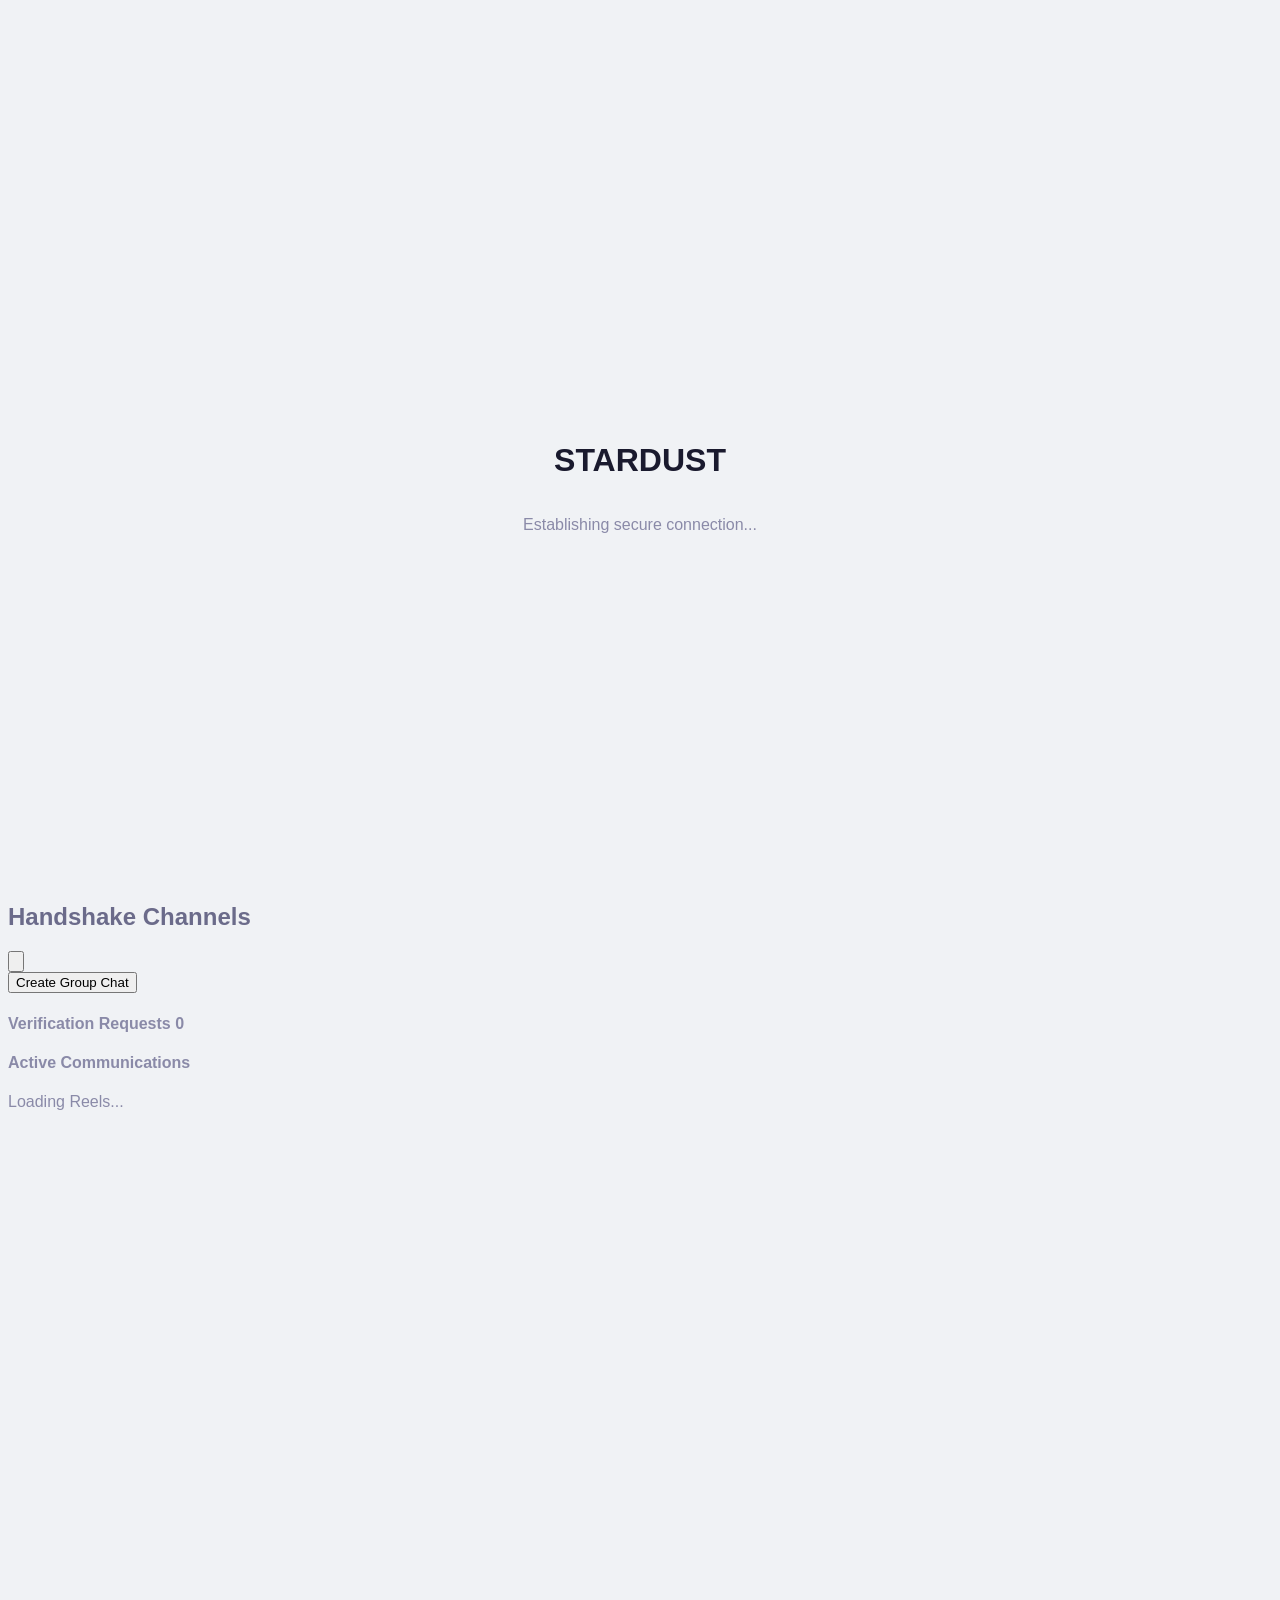
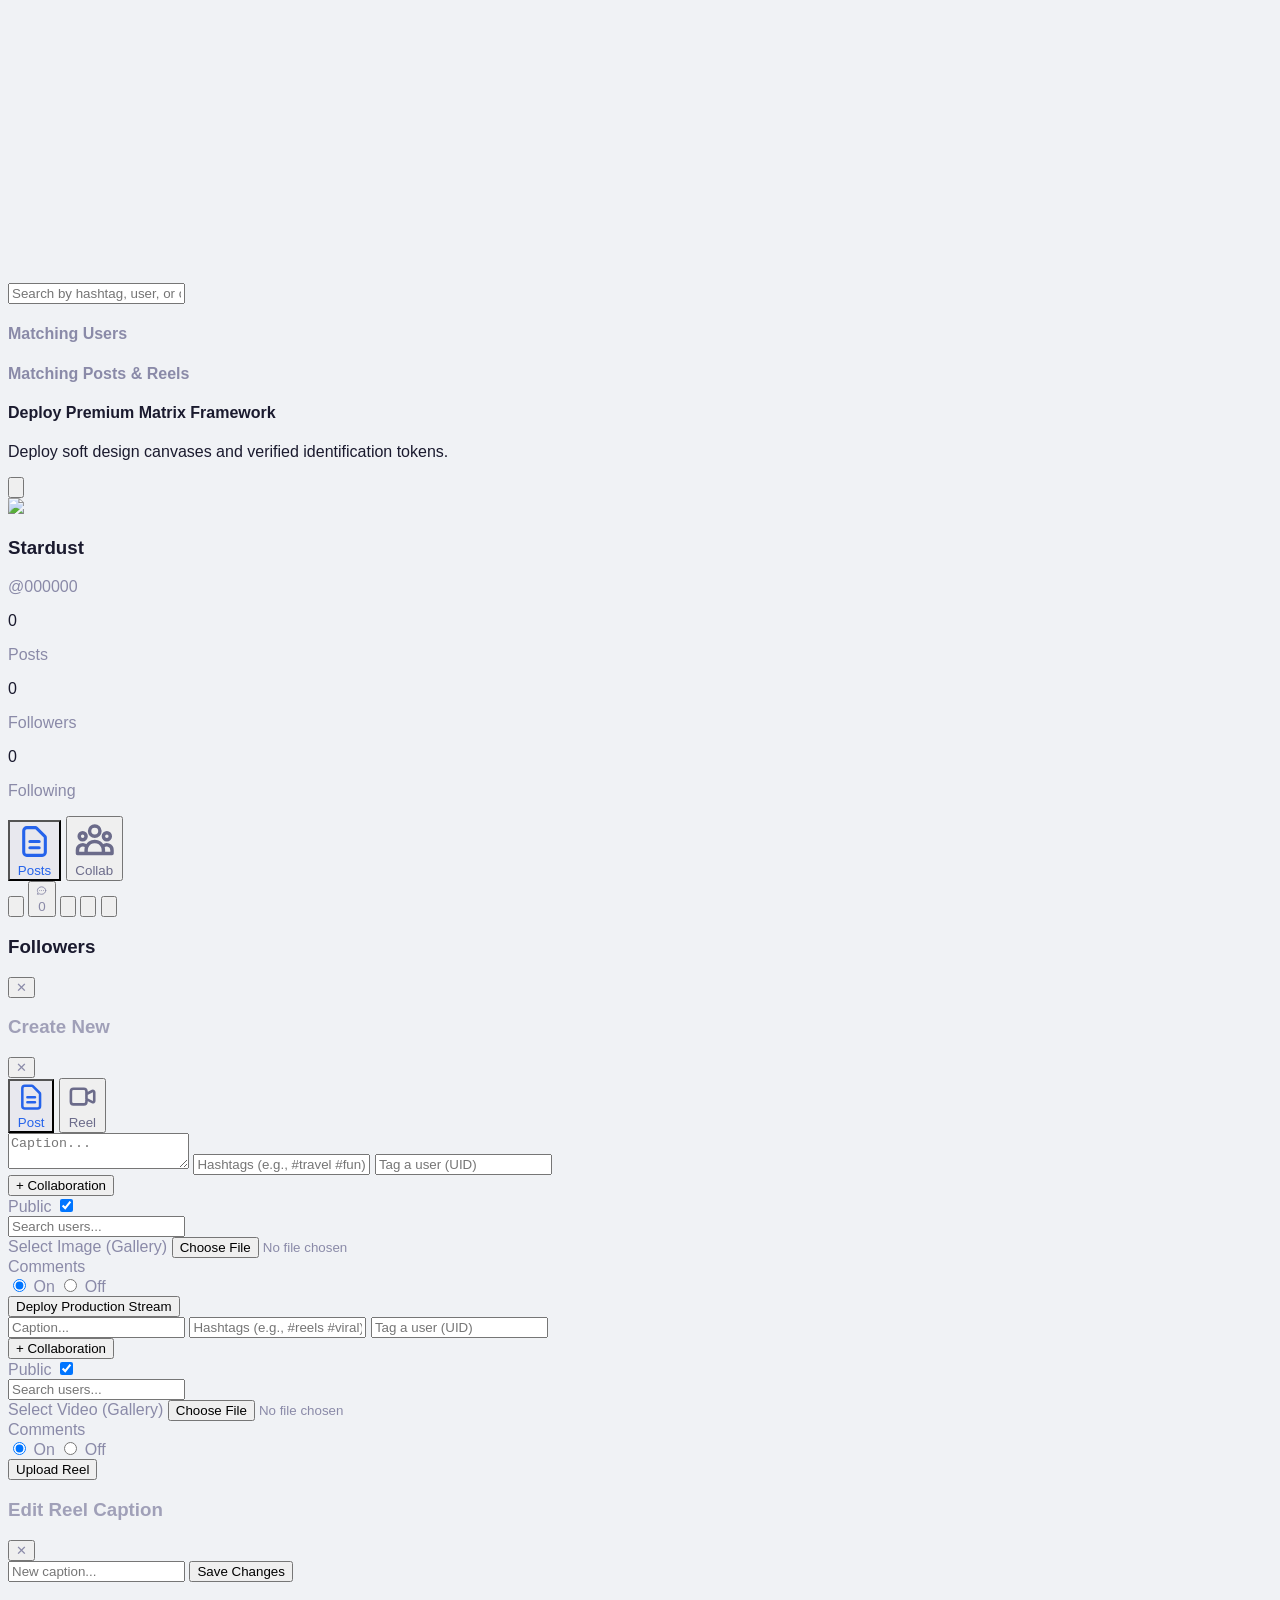
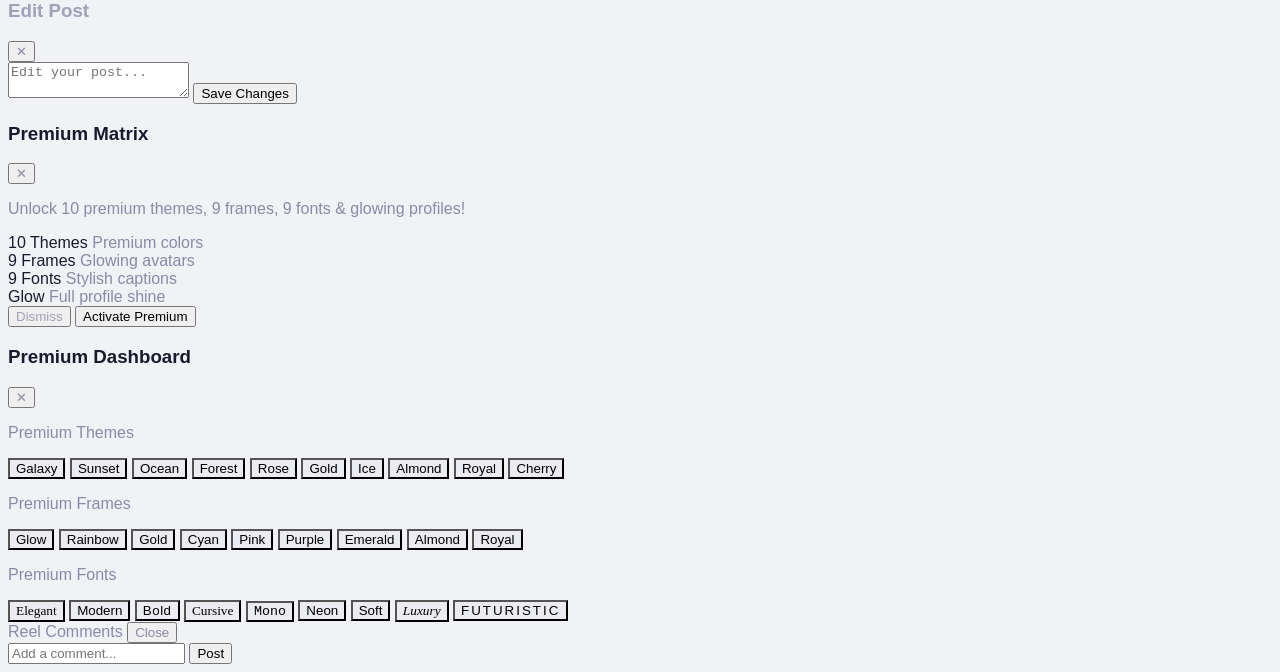
==== commit 685557f8: "Update index.html" ====
--- a/index.html
+++ b/index.html
@@ -466,59 +466,10 @@
         .reel-user-info { cursor: pointer; transition: opacity 0.2s; }
         .reel-user-info:hover { opacity: 0.7; }
 
-        /* ===== REEL DELETE BUTTON - Now hidden, using 3-dot menu ===== */
-        .reel-delete-btn {
-            display: none; /* Hidden - using 3-dot menu now */
-        }
-
-        /* ===== 3-DOT MENU ===== */
-        .three-dot-menu {
+        /* ===== REEL 3-DOT MENU - FIXED POSITION ===== */
+        .reel-three-dot-trigger {
             position: absolute;
-            bottom: 60px;
-            left: 50%;
-            transform: translateX(-50%);
-            z-index: 15;
-            background: rgba(0,0,0,0.7);
-            backdrop-filter: blur(8px);
-            border: 1px solid rgba(255,255,255,0.15);
-            border-radius: 12px;
-            padding: 8px 12px;
-            display: flex;
-            gap: 12px;
-            box-shadow: 0 4px 20px rgba(0,0,0,0.5);
-        }
-        .three-dot-menu button {
-            color: white;
-            font-size: 10px;
-            font-weight: bold;
-            background: transparent;
-            border: none;
-            cursor: pointer;
-            padding: 4px 8px;
-            border-radius: 6px;
-            transition: all 0.2s;
-            display: flex;
-            align-items: center;
-            gap: 4px;
-        }
-        .three-dot-menu button:hover {
-            background: rgba(255,255,255,0.15);
-        }
-        .three-dot-menu .delete-btn {
-            color: #ff6b6b;
-        }
-        .three-dot-menu .delete-btn:hover {
-            background: rgba(220, 38, 38, 0.3);
-        }
-        .three-dot-menu .edit-btn {
-            color: #4fc3f7;
-        }
-        .three-dot-menu .edit-btn:hover {
-            background: rgba(79, 195, 247, 0.2);
-        }
-        .three-dot-trigger {
-            position: absolute;
-            bottom: 80px;
+            bottom: 130px;
             right: 20px;
             z-index: 12;
             background: rgba(0,0,0,0.5);
@@ -534,12 +485,109 @@
             transition: all 0.2s;
             backdrop-filter: blur(4px);
         }
-        .three-dot-trigger:hover {
+        .reel-three-dot-trigger:hover {
             background: rgba(0,0,0,0.7);
         }
-        .three-dot-trigger svg {
+        .reel-three-dot-trigger svg {
             width: 16px;
             height: 16px;
+        }
+
+        .reel-three-dot-menu {
+            position: absolute;
+            bottom: 175px;
+            right: 20px;
+            z-index: 15;
+            background: rgba(0,0,0,0.85);
+            backdrop-filter: blur(8px);
+            border: 1px solid rgba(255,255,255,0.1);
+            border-radius: 12px;
+            padding: 6px 0;
+            min-width: 100px;
+            box-shadow: 0 8px 30px rgba(0,0,0,0.6);
+            display: none;
+        }
+        .reel-three-dot-menu.show {
+            display: block;
+        }
+        .reel-three-dot-menu button {
+            display: flex;
+            align-items: center;
+            gap: 8px;
+            width: 100%;
+            padding: 8px 16px;
+            background: transparent;
+            border: none;
+            color: white;
+            font-size: 11px;
+            font-weight: 500;
+            cursor: pointer;
+            transition: background 0.2s;
+            text-align: left;
+        }
+        .reel-three-dot-menu button:hover {
+            background: rgba(255,255,255,0.08);
+        }
+        .reel-three-dot-menu .delete-btn {
+            color: #ff6b6b;
+        }
+        .reel-three-dot-menu .delete-btn:hover {
+            background: rgba(220, 38, 38, 0.2);
+        }
+        .reel-three-dot-menu .edit-btn {
+            color: #4fc3f7;
+        }
+        .reel-three-dot-menu .edit-btn:hover {
+            background: rgba(79, 195, 247, 0.15);
+        }
+
+        /* ===== POST 3-DOT MENU ===== */
+        .post-three-dot-menu {
+            position: absolute;
+            top: 40px;
+            right: 10px;
+            z-index: 20;
+            background: rgba(0,0,0,0.85);
+            backdrop-filter: blur(12px);
+            border: 1px solid rgba(255,255,255,0.1);
+            border-radius: 12px;
+            padding: 6px 0;
+            min-width: 120px;
+            box-shadow: 0 8px 30px rgba(0,0,0,0.6);
+            display: none;
+        }
+        .post-three-dot-menu.show {
+            display: block;
+        }
+        .post-three-dot-menu button {
+            display: flex;
+            align-items: center;
+            gap: 8px;
+            width: 100%;
+            padding: 8px 16px;
+            background: transparent;
+            border: none;
+            color: white;
+            font-size: 11px;
+            font-weight: 500;
+            cursor: pointer;
+            transition: background 0.2s;
+            text-align: left;
+        }
+        .post-three-dot-menu button:hover {
+            background: rgba(255,255,255,0.08);
+        }
+        .post-three-dot-menu .delete-btn {
+            color: #ff6b6b;
+        }
+        .post-three-dot-menu .delete-btn:hover {
+            background: rgba(220, 38, 38, 0.2);
+        }
+        .post-three-dot-menu .edit-btn {
+            color: #4fc3f7;
+        }
+        .post-three-dot-menu .edit-btn:hover {
+            background: rgba(79, 195, 247, 0.15);
         }
 
         /* ===== NOTIFICATIONS ===== */
@@ -788,368 +836,163 @@
             background-size: 200% 100%;
         }
 
-        /* ===== POST DELETE BUTTON ===== */
-        .post-delete-btn {
-            opacity: 0.4;
-            transition: opacity 0.2s;
-            padding: 4px 8px;
-            border-radius: 8px;
-            font-size: 10px;
-            background: rgba(220, 38, 38, 0.1);
-            border: 1px solid rgba(220, 38, 38, 0.2);
-        }
-        .post-delete-btn:hover {
-            opacity: 1;
-            background: rgba(220, 38, 38, 0.2);
-        }
-
-        /* ===== POST 3-DOT MENU ===== */
-        .post-three-dot-menu {
+        /* ===== POST GRID ===== */
+        .post-grid {
+            display: grid;
+            grid-template-columns: repeat(3, 1fr);
+            gap: 4px;
+        }
+        .post-grid-item {
+            aspect-ratio: 1 / 1;
+            overflow: hidden;
+            border-radius: 4px;
+            background: #1e293b;
+            cursor: pointer;
+            position: relative;
+        }
+        .post-grid-item img, .post-grid-item video {
+            width: 100%;
+            height: 100%;
+            object-fit: cover;
+        }
+        .post-grid-item .grid-overlay {
             position: absolute;
-            top: 40px;
-            right: 10px;
-            z-index: 20;
-            background: rgba(0,0,0,0.85);
-            backdrop-filter: blur(12px);
-            border: 1px solid rgba(255,255,255,0.1);
-            border-radius: 12px;
-            padding: 6px 0;
-            min-width: 120px;
-            box-shadow: 0 8px 30px rgba(0,0,0,0.6);
-            display: none;
-        }
-        .post-three-dot-menu.show {
-            display: block;
-        }
-        .post-three-dot-menu button {
-            display: flex;
-            align-items: center;
-            gap: 8px;
-            width: 100%;
-            padding: 8px 16px;
-            background: transparent;
-            border: none;
-            color: white;
-            font-size: 11px;
-            font-weight: 500;
-            cursor: pointer;
-            transition: background 0.2s;
-            text-align: left;
-        }
-        .post-three-dot-menu button:hover {
-            background: rgba(255,255,255,0.08);
-        }
-        .post-three-dot-menu .delete-btn {
-            color: #ff6b6b;
-        }
-        .post-three-dot-menu .delete-btn:hover {
-            background: rgba(220, 38, 38, 0.2);
-        }
-        .post-three-dot-menu .edit-btn {
-            color: #4fc3f7;
-        }
-        .post-three-dot-menu .edit-btn:hover {
-            background: rgba(79, 195, 247, 0.15);
-        }
-
-        /* ===== PHONE LOGIN MODAL ===== */
-        .phone-login-overlay {
-            position: fixed;
             inset: 0;
-            background: rgba(0,0,0,0.7);
-            backdrop-filter: blur(8px);
-            z-index: 150;
+            background: rgba(0,0,0,0.3);
             display: flex;
             align-items: center;
             justify-content: center;
-            padding: 20px;
-        }
-        .phone-login-overlay.hidden { display: none; }
-        .phone-login-card {
-            background: #fff;
-            border-radius: 24px;
-            padding: 28px 24px;
-            max-width: 360px;
+            opacity: 0;
+            transition: opacity 0.2s;
+            color: white;
+            font-size: 12px;
+            font-weight: bold;
+        }
+        .post-grid-item:hover .grid-overlay {
+            opacity: 1;
+        }
+
+        /* ===== FOLLOWERS/FOLLOWING LIST ===== */
+        .follow-list-item {
+            padding: 10px 12px;
+            border-bottom: 1px solid rgba(255,255,255,0.05);
+            display: flex;
+            align-items: center;
+            justify-content: space-between;
+        }
+        .follow-list-item:last-child {
+            border-bottom: none;
+        }
+        .follow-list-item .user-info {
+            display: flex;
+            align-items: center;
+            gap: 10px;
+            cursor: pointer;
+        }
+        .follow-list-item .user-info img {
+            width: 36px;
+            height: 36px;
+            border-radius: 50%;
+            object-fit: cover;
+        }
+        .follow-list-item .user-info .name {
+            font-weight: 600;
+            font-size: 13px;
+        }
+        .follow-list-item .user-info .uid {
+            font-size: 10px;
+            color: #64748b;
+        }
+        .follow-list-item .follow-btn {
+            padding: 4px 12px;
+            border-radius: 20px;
+            font-size: 11px;
+            font-weight: 600;
+            border: none;
+            cursor: pointer;
+            transition: all 0.2s;
+        }
+        .follow-list-item .follow-btn.following {
+            background: #1e293b;
+            color: #94a3b8;
+        }
+        .follow-list-item .follow-btn.follow {
+            background: #2563eb;
+            color: white;
+        }
+        .follow-list-item .follow-btn.follow:hover {
+            background: #1d4ed8;
+        }
+        .follow-list-item .follow-btn.following:hover {
+            background: #ef4444;
+            color: white;
+        }
+
+        /* ===== COLLAB SEARCH ===== */
+        .collab-search-input {
             width: 100%;
-            box-shadow: 0 20px 60px rgba(0,0,0,0.5);
-        }
-        body.dark-mode .phone-login-card {
-            background: #1e293b;
+            padding: 10px 14px;
+            border-radius: 12px;
             border: 1px solid #334155;
-        }
-        .phone-login-card h3 {
-            font-size: 18px;
-            font-weight: 800;
-            margin-bottom: 4px;
-            color: #1a1a2e;
-        }
-        body.dark-mode .phone-login-card h3 {
-            color: #f1f5f9;
-        }
-        .phone-login-card p {
-            font-size: 12px;
-            color: #64748b;
-            margin-bottom: 16px;
-        }
-        .phone-login-card input {
-            width: 100%;
-            padding: 12px 16px;
-            border-radius: 12px;
-            border: 1px solid #e4e6eb;
-            font-size: 14px;
-            background: #f0f2f5;
-            color: #1a1a2e;
+            background: #0b1528;
+            color: white;
+            font-size: 13px;
             outline: none;
             transition: border 0.2s;
-            margin-bottom: 12px;
-        }
-        body.dark-mode .phone-login-card input {
-            background: #0b1528;
-            border-color: #334155;
+        }
+        .collab-search-input:focus {
+            border-color: #2563eb;
+        }
+        .collab-search-input::placeholder {
+            color: #64748b;
+        }
+
+        /* ===== FORGOT PASSWORD ===== */
+        .forgot-password-link {
+            font-size: 11px;
+            color: #2563eb;
+            font-weight: 600;
+            cursor: pointer;
+            text-decoration: underline;
+            text-underline-offset: 2px;
+        }
+        .forgot-password-link:hover {
+            color: #1d4ed8;
+        }
+
+        /* ===== AUTH CHOICE BUTTONS ===== */
+        .auth-choice-btn {
+            padding: 10px 16px;
+            border-radius: 12px;
+            border: 1px solid #334155;
+            background: transparent;
             color: #f1f5f9;
-        }
-        .phone-login-card input:focus {
-            border-color: #2563eb;
-        }
-        .phone-login-card .btn-row {
-            display: flex;
-            gap: 10px;
-        }
-        .phone-login-card .btn-row button {
-            flex: 1;
-            padding: 12px;
-            border-radius: 12px;
-            border: none;
-            font-weight: 700;
-            font-size: 13px;
+            font-weight: 600;
             cursor: pointer;
             transition: all 0.2s;
-        }
-        .phone-login-card .btn-row .cancel-btn {
-            background: #e4e6eb;
+            text-align: center;
+            flex: 1;
+        }
+        .auth-choice-btn:hover {
+            background: #1e293b;
+            border-color: #2563eb;
+        }
+        .auth-choice-btn.active {
+            background: #2563eb;
+            border-color: #2563eb;
+            color: white;
+        }
+        body.light-mode .auth-choice-btn {
             color: #1a1a2e;
-        }
-        body.dark-mode .phone-login-card .btn-row .cancel-btn {
-            background: #334155;
-            color: #f1f5f9;
-        }
-        .phone-login-card .btn-row .send-btn {
+            border-color: #e4e6eb;
+        }
+        body.light-mode .auth-choice-btn:hover {
+            background: #e8e8ee;
+        }
+        body.light-mode .auth-choice-btn.active {
             background: #2563eb;
             color: white;
-        }
-        .phone-login-card .btn-row .send-btn:hover {
-            background: #1d4ed8;
-        }
-        .phone-login-card .btn-row .send-btn:disabled {
-            opacity: 0.6;
-            cursor: not-allowed;
-        }
-
-        /* OTP Modal */
-        .otp-login-overlay {
-            position: fixed;
-            inset: 0;
-            background: rgba(0,0,0,0.7);
-            backdrop-filter: blur(8px);
-            z-index: 151;
-            display: flex;
-            align-items: center;
-            justify-content: center;
-            padding: 20px;
-        }
-        .otp-login-overlay.hidden { display: none; }
-        .otp-login-card {
-            background: #fff;
-            border-radius: 24px;
-            padding: 28px 24px;
-            max-width: 360px;
-            width: 100%;
-            box-shadow: 0 20px 60px rgba(0,0,0,0.5);
-        }
-        body.dark-mode .otp-login-card {
-            background: #1e293b;
-            border: 1px solid #334155;
-        }
-        .otp-login-card h3 {
-            font-size: 18px;
-            font-weight: 800;
-            margin-bottom: 4px;
-            color: #1a1a2e;
-        }
-        body.dark-mode .otp-login-card h3 {
-            color: #f1f5f9;
-        }
-        .otp-login-card p {
-            font-size: 12px;
-            color: #64748b;
-            margin-bottom: 16px;
-        }
-        .otp-login-card input {
-            width: 100%;
-            padding: 12px 16px;
-            border-radius: 12px;
-            border: 1px solid #e4e6eb;
-            font-size: 14px;
-            background: #f0f2f5;
-            color: #1a1a2e;
-            outline: none;
-            transition: border 0.2s;
-            margin-bottom: 12px;
-            letter-spacing: 4px;
-            text-align: center;
-        }
-        body.dark-mode .otp-login-card input {
-            background: #0b1528;
-            border-color: #334155;
-            color: #f1f5f9;
-        }
-        .otp-login-card input:focus {
             border-color: #2563eb;
-        }
-        .otp-login-card .btn-row {
-            display: flex;
-            gap: 10px;
-        }
-        .otp-login-card .btn-row button {
-            flex: 1;
-            padding: 12px;
-            border-radius: 12px;
-            border: none;
-            font-weight: 700;
-            font-size: 13px;
-            cursor: pointer;
-            transition: all 0.2s;
-        }
-        .otp-login-card .btn-row .cancel-btn {
-            background: #e4e6eb;
-            color: #1a1a2e;
-        }
-        body.dark-mode .otp-login-card .btn-row .cancel-btn {
-            background: #334155;
-            color: #f1f5f9;
-        }
-        .otp-login-card .btn-row .verify-btn {
-            background: #2563eb;
-            color: white;
-        }
-        .otp-login-card .btn-row .verify-btn:hover {
-            background: #1d4ed8;
-        }
-        .otp-login-card .btn-row .verify-btn:disabled {
-            opacity: 0.6;
-            cursor: not-allowed;
-        }
-
-        /* ===== PROFILE SETUP MODAL (First time phone login) ===== */
-        .profile-setup-overlay {
-            position: fixed;
-            inset: 0;
-            background: rgba(0,0,0,0.7);
-            backdrop-filter: blur(8px);
-            z-index: 152;
-            display: flex;
-            align-items: center;
-            justify-content: center;
-            padding: 20px;
-        }
-        .profile-setup-overlay.hidden { display: none; }
-        .profile-setup-card {
-            background: #fff;
-            border-radius: 24px;
-            padding: 28px 24px;
-            max-width: 380px;
-            width: 100%;
-            box-shadow: 0 20px 60px rgba(0,0,0,0.5);
-            max-height: 90vh;
-            overflow-y: auto;
-        }
-        body.dark-mode .profile-setup-card {
-            background: #1e293b;
-            border: 1px solid #334155;
-        }
-        .profile-setup-card h3 {
-            font-size: 18px;
-            font-weight: 800;
-            margin-bottom: 4px;
-            color: #1a1a2e;
-        }
-        body.dark-mode .profile-setup-card h3 {
-            color: #f1f5f9;
-        }
-        .profile-setup-card p {
-            font-size: 12px;
-            color: #64748b;
-            margin-bottom: 16px;
-        }
-        .profile-setup-card input, .profile-setup-card textarea {
-            width: 100%;
-            padding: 12px 16px;
-            border-radius: 12px;
-            border: 1px solid #e4e6eb;
-            font-size: 13px;
-            background: #f0f2f5;
-            color: #1a1a2e;
-            outline: none;
-            transition: border 0.2s;
-            margin-bottom: 10px;
-            font-family: inherit;
-        }
-        body.dark-mode .profile-setup-card input, .profile-setup-card textarea {
-            background: #0b1528;
-            border-color: #334155;
-            color: #f1f5f9;
-        }
-        .profile-setup-card input:focus, .profile-setup-card textarea:focus {
-            border-color: #2563eb;
-        }
-        .profile-setup-card textarea {
-            min-height: 60px;
-            resize: vertical;
-        }
-        .profile-setup-card .btn-row {
-            display: flex;
-            gap: 10px;
-            margin-top: 4px;
-        }
-        .profile-setup-card .btn-row button {
-            flex: 1;
-            padding: 12px;
-            border-radius: 12px;
-            border: none;
-            font-weight: 700;
-            font-size: 13px;
-            cursor: pointer;
-            transition: all 0.2s;
-        }
-        .profile-setup-card .btn-row .cancel-btn {
-            background: #e4e6eb;
-            color: #1a1a2e;
-        }
-        body.dark-mode .profile-setup-card .btn-row .cancel-btn {
-            background: #334155;
-            color: #f1f5f9;
-        }
-        .profile-setup-card .btn-row .save-btn {
-            background: #2563eb;
-            color: white;
-        }
-        .profile-setup-card .btn-row .save-btn:hover {
-            background: #1d4ed8;
-        }
-        .profile-setup-card .btn-row .save-btn:disabled {
-            opacity: 0.6;
-            cursor: not-allowed;
-        }
-
-        /* ===== LOGIN PRIVACY & TERMS - Blue Highlight ===== */
-        .login-legal a {
-            color: #2563eb;
-            font-weight: 600;
-            text-decoration: underline;
-            text-underline-offset: 2px;
-        }
-        .login-legal a:hover {
-            color: #1d4ed8;
         }
     </style>
 </head>
@@ -1177,21 +1020,33 @@
                     <div id="btn-spinner-login" class="spinner hidden"></div>
                 </button>
                 
-                <button onclick="openPhoneLoginModal()" class="w-full flex items-center justify-center space-x-2 bg-emerald-600 hover:bg-emerald-700 text-white py-3 px-4 rounded-xl transition duration-200 font-semibold text-sm shadow-lg shadow-emerald-600/20">
-                    <svg class="w-5 h-5" fill="none" stroke="currentColor" viewBox="0 0 24 24"><path stroke-linecap="round" stroke-linejoin="round" stroke-width="2" d="M3 5a2 2 0 012-2h3.28a1 1 0 01.948.684l1.498 4.493a1 1 0 01-.502 1.21l-2.257 1.13a11.042 11.042 0 005.516 5.516l1.13-2.257a1 1 0 011.21-.502l4.493 1.498a1 1 0 01.684.949V19a2 2 0 01-2 2h-1C9.716 21 3 14.284 3 6V5z"></path></svg>
-                    <span>Login with Phone</span>
-                </button>
-                
-                <p class="text-xs text-slate-400 mt-4">
-                    Don't have an account? <span onclick="switchAuthView('signup')" class="text-cyan-400 font-bold cursor-pointer hover:underline">Create New Account</span>
-                </p>
+                <div class="flex flex-col gap-2 mt-2">
+                    <p class="text-xs text-slate-400">
+                        Don't have an account? <span onclick="switchAuthView('signup')" class="text-cyan-400 font-bold cursor-pointer hover:underline">Create New Account</span>
+                    </p>
+                    <span onclick="openForgotPassword()" class="forgot-password-link text-xs cursor-pointer">Forgot Password?</span>
+                </div>
             </div>
 
             <div id="signup-form-container" class="space-y-4 hidden">
-                <input type="text" id="signup-name" placeholder="Full Name" class="w-full px-4 py-3 bg-lightbg dark:bg-darkbg border border-lightborder dark:border-slate-800 rounded-xl text-sm focus:outline-none focus:border-slate-400 dark:focus:border-slate-700 transition text-center tracking-wide text-slate-800 dark:text-slate-200">
-                <input type="text" id="signup-bio" placeholder="Bio (optional)" class="w-full px-4 py-3 bg-lightbg dark:bg-darkbg border border-lightborder dark:border-slate-800 rounded-xl text-sm focus:outline-none focus:border-slate-400 dark:focus:border-slate-700 transition text-center tracking-wide text-slate-800 dark:text-slate-200">
-                <input type="email" id="signup-email" placeholder="Enter Valid Email Address" class="w-full px-4 py-3 bg-lightbg dark:bg-darkbg border border-lightborder dark:border-slate-800 rounded-xl text-sm focus:outline-none focus:border-slate-400 dark:focus:border-slate-700 transition text-center tracking-wide text-slate-800 dark:text-slate-200">
-                <input type="password" id="signup-password" placeholder="Create Secure Password" class="w-full px-4 py-3 bg-lightbg dark:bg-darkbg border border-lightborder dark:border-slate-800 rounded-xl text-sm focus:outline-none focus:border-slate-400 dark:focus:border-slate-700 transition text-center tracking-wide text-slate-800 dark:text-slate-200">
+                <div class="flex gap-2 mb-2">
+                    <button onclick="switchSignupMethod('email')" id="signup-email-btn" class="auth-choice-btn active">Email</button>
+                    <button onclick="switchSignupMethod('phone')" id="signup-phone-btn" class="auth-choice-btn">Phone</button>
+                </div>
+
+                <div id="signup-email-fields">
+                    <input type="text" id="signup-name" placeholder="Full Name" class="w-full px-4 py-3 bg-lightbg dark:bg-darkbg border border-lightborder dark:border-slate-800 rounded-xl text-sm focus:outline-none focus:border-slate-400 dark:focus:border-slate-700 transition text-center tracking-wide text-slate-800 dark:text-slate-200">
+                    <input type="text" id="signup-bio" placeholder="Bio (optional)" class="w-full px-4 py-3 mt-3 bg-lightbg dark:bg-darkbg border border-lightborder dark:border-slate-800 rounded-xl text-sm focus:outline-none focus:border-slate-400 dark:focus:border-slate-700 transition text-center tracking-wide text-slate-800 dark:text-slate-200">
+                    <input type="email" id="signup-email" placeholder="Enter Valid Email Address" class="w-full px-4 py-3 mt-3 bg-lightbg dark:bg-darkbg border border-lightborder dark:border-slate-800 rounded-xl text-sm focus:outline-none focus:border-slate-400 dark:focus:border-slate-700 transition text-center tracking-wide text-slate-800 dark:text-slate-200">
+                    <input type="password" id="signup-password" placeholder="Create Secure Password" class="w-full px-4 py-3 mt-3 bg-lightbg dark:bg-darkbg border border-lightborder dark:border-slate-800 rounded-xl text-sm focus:outline-none focus:border-slate-400 dark:focus:border-slate-700 transition text-center tracking-wide text-slate-800 dark:text-slate-200">
+                </div>
+
+                <div id="signup-phone-fields" class="hidden">
+                    <input type="text" id="signup-phone-name" placeholder="Full Name" class="w-full px-4 py-3 bg-lightbg dark:bg-darkbg border border-lightborder dark:border-slate-800 rounded-xl text-sm focus:outline-none focus:border-slate-400 dark:focus:border-slate-700 transition text-center tracking-wide text-slate-800 dark:text-slate-200">
+                    <input type="text" id="signup-phone-bio" placeholder="Bio (optional)" class="w-full px-4 py-3 mt-3 bg-lightbg dark:bg-darkbg border border-lightborder dark:border-slate-800 rounded-xl text-sm focus:outline-none focus:border-slate-400 dark:focus:border-slate-700 transition text-center tracking-wide text-slate-800 dark:text-slate-200">
+                    <input type="tel" id="signup-phone" placeholder="Phone Number (e.g., +918888888888)" class="w-full px-4 py-3 mt-3 bg-lightbg dark:bg-darkbg border border-lightborder dark:border-slate-800 rounded-xl text-sm focus:outline-none focus:border-slate-400 dark:focus:border-slate-700 transition text-center tracking-wide text-slate-800 dark:text-slate-200">
+                    <input type="password" id="signup-phone-password" placeholder="Create Secure Password" class="w-full px-4 py-3 mt-3 bg-lightbg dark:bg-darkbg border border-lightborder dark:border-slate-800 rounded-xl text-sm focus:outline-none focus:border-slate-400 dark:focus:border-slate-700 transition text-center tracking-wide text-slate-800 dark:text-slate-200">
+                </div>
                 
                 <button onclick="handleCustomSystemSignup()" class="w-full flex items-center justify-center space-x-2 bg-emerald-600 hover:bg-emerald-700 text-white py-3 px-4 rounded-xl transition duration-200 font-semibold text-sm shadow-lg shadow-emerald-600/20">
                     <span id="btn-text-signup">Register & Generate UID</span>
@@ -1214,44 +1069,28 @@
         </div>
     </div>
 
-    <!-- ===== PHONE LOGIN MODAL ===== -->
+    <!-- ===== FORGOT PASSWORD MODAL ===== -->
+    <div id="forgot-password-modal" class="hidden fixed inset-0 bg-black/70 backdrop-blur-sm flex items-center justify-center p-4 z-[160]">
+        <div class="bg-lightcard dark:bg-darkcard w-full max-w-sm rounded-3xl border border-lightborder dark:border-slate-800 p-6 shadow-2xl">
+            <div class="flex justify-between items-center mb-4">
+                <h3 class="text-sm font-bold uppercase tracking-wider text-slate-600 dark:text-slate-400">Reset Password</h3>
+                <button onclick="closeModal('forgot-password-modal')" class="text-slate-500 hover:text-slate-800 dark:hover:text-white">✕</button>
+            </div>
+            <p class="text-xs text-slate-500 mb-4">Enter your email or phone to receive a password reset link/OTP.</p>
+            <input type="text" id="forgot-input" placeholder="Email or Phone" class="w-full px-4 py-3 bg-lightbg dark:bg-darkbg border border-lightborder dark:border-slate-800 rounded-xl text-sm focus:outline-none focus:border-slate-400 dark:focus:border-slate-700 transition text-center tracking-wide text-slate-800 dark:text-slate-200 mb-4">
+            <button onclick="sendPasswordReset()" class="w-full bg-blue-600 hover:bg-blue-700 text-white py-3 rounded-xl text-sm font-bold transition">Send Reset Link</button>
+        </div>
+    </div>
+
+    <!-- ===== PHONE LOGIN MODAL (for signup phone) ===== -->
     <div id="phone-login-modal" class="phone-login-overlay hidden">
         <div class="phone-login-card">
-            <h3>📱 Phone Login</h3>
-            <p>Enter your phone number with country code</p>
-            <input type="tel" id="phone-input" placeholder="+918888888888" value="+91">
+            <h3>Phone Verification</h3>
+            <p>Enter the OTP sent to your phone</p>
+            <input type="text" id="phone-otp-input" placeholder="Enter OTP" maxlength="6" inputmode="numeric">
             <div class="btn-row">
                 <button class="cancel-btn" onclick="closePhoneLoginModal()">Cancel</button>
-                <button class="send-btn" id="send-otp-btn" onclick="sendPhoneOTP()">Send OTP</button>
-            </div>
-        </div>
-    </div>
-
-    <!-- ===== OTP VERIFICATION MODAL ===== -->
-    <div id="otp-login-modal" class="otp-login-overlay hidden">
-        <div class="otp-login-card">
-            <h3>🔐 Verify OTP</h3>
-            <p>Enter the 6-digit code sent to your phone</p>
-            <input type="text" id="otp-input" placeholder="123456" maxlength="6" inputmode="numeric">
-            <div class="btn-row">
-                <button class="cancel-btn" onclick="closeOTPModal()">Cancel</button>
-                <button class="verify-btn" id="verify-otp-btn" onclick="verifyPhoneOTP()">Verify</button>
-            </div>
-        </div>
-    </div>
-
-    <!-- ===== PROFILE SETUP MODAL (First time phone login) ===== -->
-    <div id="profile-setup-modal" class="profile-setup-overlay hidden">
-        <div class="profile-setup-card">
-            <h3>✨ Complete Your Profile</h3>
-            <p>Set up your account details</p>
-            <input type="text" id="setup-name" placeholder="Full Name" value="">
-            <input type="text" id="setup-username" placeholder="Username" value="">
-            <textarea id="setup-bio" placeholder="Tell us about yourself"></textarea>
-            <input type="password" id="setup-password" placeholder="Create a password" value="">
-            <div class="btn-row">
-                <button class="cancel-btn" onclick="closeProfileSetup()">Skip for now</button>
-                <button class="save-btn" id="save-profile-btn" onclick="savePhoneProfile()">Save Profile</button>
+                <button class="verify-btn" id="verify-phone-otp-btn" onclick="verifyPhoneSignupOTP()">Verify</button>
             </div>
         </div>
     </div>
@@ -1333,14 +1172,14 @@
 
             <!-- ===== SEARCH SCREEN ===== -->
             <section id="search-screen" class="hidden space-y-4 pt-2">
-                <input type="text" id="search-input" oninput="handleUnifiedSearch()" placeholder="Scan identification IDs or deep article payloads..." class="w-full px-4 py-3 bg-lightcard dark:bg-darkcard border border-lightborder dark:border-slate-800 rounded-xl text-sm focus:outline-none focus:border-slate-400 dark:focus:border-slate-700 transition text-slate-800 dark:text-slate-200">
+                <input type="text" id="search-input" oninput="handleUnifiedSearch()" placeholder="Search by hashtag, user, or content..." class="w-full px-4 py-3 bg-lightcard dark:bg-darkcard border border-lightborder dark:border-slate-800 rounded-xl text-sm focus:outline-none focus:border-slate-400 dark:focus:border-slate-700 transition text-slate-800 dark:text-slate-200">
                 <div class="space-y-4">
                     <div>
-                        <h4 class="text-[10px] font-bold uppercase tracking-widest text-slate-500 mb-2 pl-1">Matching Verified Identities</h4>
+                        <h4 class="text-[10px] font-bold uppercase tracking-widest text-slate-500 mb-2 pl-1">Matching Users</h4>
                         <div id="search-results-profiles" class="space-y-2"></div>
                     </div>
                     <div>
-                        <h4 class="text-[10px] font-bold uppercase tracking-widest text-slate-500 mb-2 pl-1">Matching Publications & Articles</h4>
+                        <h4 class="text-[10px] font-bold uppercase tracking-widest text-slate-500 mb-2 pl-1">Matching Posts & Reels</h4>
                         <div id="search-results-articles" class="space-y-3"></div>
                     </div>
                 </div>
@@ -1369,33 +1208,42 @@
                         <span id="profile-display-profession" class="text-[10px] font-semibold uppercase tracking-wider bg-slate-200 dark:bg-slate-800 text-slate-600 dark:text-slate-400 px-2.5 py-0.5 rounded-full mt-2 border border-slate-300 dark:border-slate-700 hidden"></span>
                         <p id="profile-display-bio" class="text-xs text-slate-600 dark:text-slate-400 mt-3 max-w-xs leading-relaxed"></p>
                     </div>
+
+                    <!-- Stats: Posts | Followers | Following -->
+                    <div class="flex justify-around mt-4 pt-3 border-t border-slate-300 dark:border-slate-800">
+                        <div class="text-center cursor-pointer" onclick="openFollowList('posts')">
+                            <p class="text-sm font-bold text-slate-800 dark:text-slate-200" id="profile-stats-posts">0</p>
+                            <p class="text-[10px] text-slate-500 uppercase tracking-wider">Posts</p>
+                        </div>
+                        <div class="text-center cursor-pointer" onclick="openFollowList('followers')">
+                            <p class="text-sm font-bold text-slate-800 dark:text-slate-200" id="profile-stats-followers">0</p>
+                            <p class="text-[10px] text-slate-500 uppercase tracking-wider">Followers</p>
+                        </div>
+                        <div class="text-center cursor-pointer" onclick="openFollowList('following')">
+                            <p class="text-sm font-bold text-slate-800 dark:text-slate-200" id="profile-stats-following">0</p>
+                            <p class="text-[10px] text-slate-500 uppercase tracking-wider">Following</p>
+                        </div>
+                    </div>
                 </div>
 
-                <!-- 3 Tabs -->
+                <!-- 2 Tabs: Posts | Collab -->
                 <div id="profile-tabs-container" class="flex justify-between items-center bg-lightcard dark:bg-darkcard p-1 rounded-xl border border-lightborder dark:border-slate-800/60 text-xs">
                     <button onclick="toggleProfileView('posts')" id="prof-tab-posts" class="profile-tab-btn active flex-1 py-2 rounded-lg font-bold transition">
                         <svg class="w-4 h-4 inline" fill="none" stroke="currentColor" viewBox="0 0 24 24"><path stroke-linecap="round" stroke-linejoin="round" stroke-width="2" d="M9 12h6m-6 4h6m2 5H7a2 2 0 01-2-2V5a2 2 0 012-2h5.586a1 1 0 01.707.293l5.414 5.414a1 1 0 01.293.707V19a2 2 0 01-2 2z"/></svg>
                         Posts
                     </button>
-                    <button onclick="toggleProfileView('reels')" id="prof-tab-reels" class="profile-tab-btn flex-1 py-2 rounded-lg font-bold transition">
-                        <svg class="w-4 h-4 inline" fill="none" stroke="currentColor" viewBox="0 0 24 24"><path stroke-linecap="round" stroke-linejoin="round" stroke-width="2" d="M15 10l4.553-2.276A1 1 0 0121 8.618v6.764a1 1 0 01-1.447.894L15 14M5 18h8a2 2 0 002-2V8a2 2 0 00-2-2H5a2 2 0 00-2 2v8a2 2 0 002 2z"/></svg>
-                        Reels
-                    </button>
-                    <button onclick="toggleProfileView('friends')" id="prof-tab-friends" class="profile-tab-btn flex-1 py-2 rounded-lg font-bold transition">
+                    <button onclick="toggleProfileView('collab')" id="prof-tab-collab" class="profile-tab-btn flex-1 py-2 rounded-lg font-bold transition">
                         <svg class="w-4 h-4 inline" fill="none" stroke="currentColor" viewBox="0 0 24 24"><path stroke-linecap="round" stroke-linejoin="round" stroke-width="2" d="M17 20h5v-2a3 3 0 00-5.356-1.857M17 20H7m10 0v-2c0-.656-.126-1.283-.356-1.857M7 20H2v-2a3 3 0 015.356-1.857M7 20v-2c0-.656.126-1.283.356-1.857m0 0a5.002 5.002 0 019.288 0M15 7a3 3 0 11-6 0 3 3 0 016 0zm6 3a2 2 0 11-4 0 2 2 0 014 0zM7 10a2 2 0 11-4 0 2 2 0 014 0z"/></svg>
-                        Friends
+                        Collab
                     </button>
                 </div>
 
                 <div id="profile-content-area" class="transition-all duration-300">
                     <div id="profile-posts-view-container" class="space-y-2">
-                        <div id="profile-personal-posts" class="space-y-3"></div>
+                        <div id="profile-personal-posts" class="post-grid"></div>
                     </div>
-                    <div id="profile-reels-view-container" class="space-y-2 hidden">
-                        <div id="profile-personal-reels" class="space-y-3"></div>
-                    </div>
-                    <div id="profile-friends-view-container" class="space-y-2 hidden">
-                        <div id="profile-friends-list" class="space-y-2"></div>
+                    <div id="profile-collab-view-container" class="space-y-2 hidden">
+                        <div id="profile-collab-posts" class="post-grid"></div>
                     </div>
                 </div>
             </section>
@@ -1422,201 +1270,20 @@
         </nav>
     </div>
 
-    <!-- ===== FLOATING CALL WINDOW ===== -->
-    <div id="floating-call-window" class="floating-call-window hidden" style="top: 80px; right: 16px;">
-        <div class="caller-pfp" id="floating-caller-pfp">
-            <img id="floating-caller-img" src="" alt="Caller">
-        </div>
-        <video id="floating-remote-video" autoplay playsinline style="display:none;"></video>
-        <div class="call-duration" id="floating-call-duration">00:00</div>
-        <button class="floating-minimize-btn" onclick="restoreCallWindow()">⤢</button>
-    </div>
-
-    <!-- ===== FULL SCREEN CALL INTERFACE ===== -->
-    <div id="call-interface-overlay" class="hidden fixed inset-0 bg-black/98 z-[80] flex flex-col items-center justify-between p-6 max-w-md mx-auto w-full call-fullscreen-bg">
-        <div class="text-center mt-8 space-y-2 w-full">
-            <div class="inline-flex items-center justify-center p-1 px-3 rounded-full bg-cyan-950/50 border border-cyan-800/50 text-cyan-400 text-[10px] font-black uppercase tracking-widest call-status-pulse">
-                ● Encrypted Audio Call
+    <!-- ===== FOLLOW LIST MODAL ===== -->
+    <div id="follow-list-modal" class="hidden fixed inset-0 bg-black/80 backdrop-blur-sm flex items-center justify-center p-4 z-[150]">
+        <div class="bg-lightcard dark:bg-darkcard w-full max-w-sm rounded-3xl border border-lightborder dark:border-slate-800 flex flex-col max-h-[80vh]">
+            <div class="flex justify-between items-center p-4 border-b border-lightborder dark:border-slate-800">
+                <h3 id="follow-list-title" class="text-sm font-bold text-slate-800 dark:text-slate-200">Followers</h3>
+                <button onclick="closeModal('follow-list-modal')" class="text-slate-500 hover:text-slate-800 dark:hover:text-white">✕</button>
             </div>
-            
-            <div class="flex justify-center mt-8">
-                <div class="w-32 h-32 rounded-full overflow-hidden border-4 border-cyan-500/50 call-pfp-ring bg-darkcard/50">
-                    <img id="call-peer-pfp" src="" class="w-full h-full object-cover" alt="Caller">
-                </div>
-            </div>
-            
-            <h2 id="call-peer-name" class="text-2xl font-black text-white mt-6">Connecting Peer User</h2>
-            <p id="call-peer-uid" class="text-slate-400 text-sm font-mono"></p>
-            <p id="call-status-lbl" class="text-slate-500 text-xs mt-1 call-status-pulse">Awaiting Network Sync...</p>
-        </div>
-        
-        <div class="flex-1"></div>
-
-        <div id="call-bottom-nav" class="w-full flex justify-center items-center gap-6 pb-6 px-2">
-            <button onclick="toggleCallChat()" class="call-bottom-btn text-white p-3.5 rounded-full transition w-12 h-12 flex items-center justify-center bg-white/10 dark:bg-slate-800/50 border border-white/20 dark:border-slate-700">
-                <svg class="w-5 h-5" fill="none" stroke="currentColor" viewBox="0 0 24 24"><path stroke-linecap="round" stroke-linejoin="round" stroke-width="2" d="M8 12h.01M12 12h.01M16 12h.01M21 12c0 4.418-4.03 8-9 8a9.863 9.863 0 01-4.255-.949L3 20l1.395-3.72C3.512 15.042 3 13.574 3 12c0-4.418 4.03-8 9-8s9 3.582 9 8z"></path></svg>
-            </button>
-
-            <button onclick="minimizeCallWindow()" class="call-bottom-btn text-white p-3.5 rounded-full transition w-12 h-12 flex items-center justify-center bg-white/10 dark:bg-slate-800/50 border border-white/20 dark:border-slate-700">
-                <svg class="w-5 h-5" fill="none" stroke="currentColor" viewBox="0 0 24 24"><path stroke-linecap="round" stroke-linejoin="round" stroke-width="2" d="M8 3v3a2 2 0 01-2 2H3m18 0h-3a2 2 0 01-2-2V3m0 18v-3a2 2 0 012-2h3M3 16h3a2 2 0 012 2v3"></path></svg>
-            </button>
-
-            <button onclick="terminateCallSession()" class="call-end-btn text-white p-4 rounded-full transition w-16 h-16 flex items-center justify-center shadow-xl shadow-red-600/30 bg-red-600">
-                <svg class="w-7 h-7" fill="none" stroke="currentColor" viewBox="0 0 24 24"><path stroke-linecap="round" stroke-linejoin="round" stroke-width="2.5" d="M16 8l2-2m0 0l2-2m-2 2l-2-2m2 2l2 2M5 3a2 2 0 00-2 2v1c0 8.284 6.716 15 15 15h1a2 2 0 002-2v-3.28a1 1 0 00-.725-.94l-2.512-.628a1 1 0 00-.734.216l-1.68 1.68a15.093 15.093 0 01-6.728-6.728l1.68-1.68a1 1 0 00.216-.734l-.628-2.512A1 1 0 0010.28 3H5z"></path></svg>
-            </button>
-        </div>
-
-        <div id="call-chat-overlay" class="hidden absolute inset-0 bg-black/80 backdrop-blur-sm z-15 flex flex-col p-4" style="padding-top: 60px;">
-            <div class="flex justify-between items-center mb-3">
-                <span class="text-xs font-bold text-slate-400">Call Chat</span>
-                <button onclick="toggleCallChat()" class="text-slate-400 bg-slate-800 px-3 py-1 rounded-xl text-xs">Close</button>
-            </div>
-            <div id="call-chat-messages" class="flex-1 overflow-y-auto space-y-2 mb-3 custom-scrollbar"></div>
-            <div class="flex gap-2">
-                <input type="text" id="call-chat-input" placeholder="Type a message..." class="flex-1 bg-darkbg border border-slate-800 rounded-xl px-3 py-2 text-xs focus:outline-none text-white">
-                <button onclick="sendCallChatMessage()" class="bg-blue-600 px-4 py-2 rounded-xl text-xs font-bold">Send</button>
-            </div>
-        </div>
-
-        <div id="incoming-call-actions" class="hidden flex gap-4 w-full mb-4 px-2">
-            <button onclick="acceptIncomingCallSignal()" class="flex-1 bg-emerald-600 hover:bg-emerald-500 text-white py-4 rounded-2xl font-bold text-sm flex items-center justify-center gap-2 shadow-lg shadow-emerald-600/30 transition duration-200">
-                <svg class="w-5 h-5" fill="none" stroke="currentColor" viewBox="0 0 24 24"><path stroke-linecap="round" stroke-linejoin="round" stroke-width="2" d="M3 5a2 2 0 012-2h3.28a1 1 0 01.94.725l.548 2.2a1 1 0 01-.321.988l-1.305.98a10.582 10.582 0 004.872 4.872l.98-1.305a1 1 0 01.988-.321l2.2.548a1 1 0 01.725.94V19a2 2 0 01-2 2h-1C9.716 21 3 14.284 3 6V5z"></path></svg>
-                Accept Call
-            </button>
-            <button onclick="rejectIncomingCallSignal()" class="flex-1 bg-red-600 hover:bg-red-500 text-white py-4 rounded-2xl font-bold text-sm flex items-center justify-center gap-2 shadow-lg shadow-red-600/30 transition duration-200">
-                <svg class="w-5 h-5" fill="none" stroke="currentColor" viewBox="0 0 24 24"><path stroke-linecap="round" stroke-linejoin="round" stroke-width="2" d="M6 18L18 6M6 6l12 12"></path></svg>
-                Reject
-            </button>
+            <div id="follow-list-container" class="flex-1 overflow-y-auto custom-scrollbar p-2"></div>
         </div>
     </div>
 
-    <!-- ===== MODALS ===== -->
-    <!-- Full Screen Image Viewer -->
-    <div id="full-screen-image-viewer" class="hidden fixed inset-0 bg-black/95 z-[90] flex flex-col justify-between items-center p-4">
-        <div class="w-full flex justify-end">
-            <button onclick="closeModal('full-screen-image-viewer')" class="text-white bg-slate-900 border border-slate-800 px-4 py-2 rounded-xl text-xs font-bold mt-2 mr-2">✕ Close</button>
-        </div>
-        <div class="flex-1 flex items-center justify-center w-full max-w-md">
-            <img id="viewer-target-image" src="" class="max-w-full max-h-[80vh] object-contain rounded-lg shadow-2xl">
-        </div>
-        <div class="mb-4"></div>
-    </div>
-
-    <!-- Peer Account Modal -->
-    <div id="full-screen-account-modal" class="hidden fixed inset-0 bg-lightbg dark:bg-darkbg z-50 flex flex-col p-6 overflow-y-auto custom-scrollbar">
-        <div class="max-w-md mx-auto w-full space-y-6 pt-4">
-            <div class="flex justify-between items-center">
-                <span class="text-xs font-black uppercase tracking-widest text-slate-500">Peer Node Inspection</span>
-                <button onclick="closeModal('full-screen-account-modal')" class="text-slate-400 bg-slate-200 dark:bg-slate-800 border border-slate-300 dark:border-slate-700 px-3 py-1.5 rounded-xl text-xs font-bold transition">Back</button>
-            </div>
-            <div id="peer-profile-card" class="bg-lightcard dark:bg-darkcard p-6 rounded-3xl border border-lightborder dark:border-slate-800 text-center relative shadow-2xl transition-all duration-300">
-                <div id="peer-avatar-frame" class="w-24 h-24 rounded-full mx-auto mb-4 border-2 border-slate-300 dark:border-slate-700">
-                    <img id="peer-screen-avatar" src="" class="w-full h-full rounded-full object-cover">
-                </div>
-                <h2 id="peer-screen-name" class="text-xl font-black text-slate-800 dark:text-slate-100">User Handle</h2>
-                <p id="peer-screen-uid" class="text-xs text-slate-500 font-mono mt-0.5">@000000</p>
-                <span id="peer-screen-profession" class="text-[10px] font-bold uppercase tracking-wider bg-slate-200 dark:bg-slate-800 text-slate-600 dark:text-slate-400 px-3 py-1 rounded-full mt-3 border border-slate-300 dark:border-slate-700 inline-block"></span>
-                <p id="peer-screen-bio" class="text-xs text-slate-600 dark:text-slate-300 mt-4 leading-relaxed"></p>
-                <div id="peer-screen-action-container" class="w-full mt-6 pt-4 border-t border-slate-300 dark:border-slate-800/80"></div>
-            </div>
-            <div class="space-y-3">
-                <h4 class="text-[10px] font-bold uppercase tracking-widest text-slate-500 pl-1">Peer Stream Publications</h4>
-                <div id="peer-screen-posts-feed" class="space-y-3"></div>
-            </div>
-        </div>
-    </div>
-
-    <!-- Chat Window -->
-    <div id="chat-window-modal" class="hidden fixed inset-0 bg-lightbg dark:bg-darkbg z-50 flex flex-col max-w-md mx-auto w-full h-full border-x border-lightborder dark:border-slate-900 shadow-2xl">
-        <header class="p-4 bg-lightcard dark:bg-darkcard border-b border-lightborder dark:border-slate-900 flex justify-between items-center">
-            <div class="flex items-center space-x-3 cursor-pointer" id="chat-header-identity-trigger">
-                <img id="chat-window-avatar" src="" class="w-8 h-8 rounded-full border border-slate-300 dark:border-slate-700 object-cover">
-                <div>
-                    <h3 id="chat-window-name" class="text-xs font-bold text-slate-800 dark:text-slate-200">Connecting...</h3>
-                    <p id="chat-window-uid" class="text-[9px] text-slate-500 font-mono"></p>
-                </div>
-            </div>
-            
-            <div class="flex items-center space-x-2">
-                <button onclick="initializeVoiceCallBroadcast()" class="p-2 bg-slate-200 dark:bg-slate-800 hover:bg-slate-300 dark:hover:bg-slate-700 text-slate-600 dark:text-slate-300 rounded-xl border border-slate-300 dark:border-slate-700 transition">
-                    <svg class="w-4 h-4" fill="none" stroke="currentColor" viewBox="0 0 24 24"><path stroke-linecap="round" stroke-linejoin="round" stroke-width="2" d="M3 5a2 2 0 012-2h3.28a1 1 0 01.94.725l.548 2.2a1 1 0 01-.321.988l-1.305.98a10.582 10.582 0 004.872 4.872l.98-1.305a1 1 0 01.988-.321l2.2.548a1 1 0 01.725.94V19a2 2 0 01-2 2h-1C9.716 21 3 14.284 3 6V5z"></path></svg>
-                </button>
-                <button onclick="closeChatWindow()" class="text-slate-400 bg-slate-200 dark:bg-slate-800 px-3 py-1 rounded-xl text-xs font-bold">Disconnect</button>
-            </div>
-        </header>
-        <div id="chat-messages-stream" class="flex-1 overflow-y-auto p-4 space-y-3 custom-scrollbar text-xs flex flex-col relative"></div>
-        
-        <div id="message-context-panel" class="hidden absolute left-4 right-4 bottom-16 bg-lightcard dark:bg-darkcard/95 border border-slate-300 dark:border-slate-800 p-3 rounded-2xl shadow-2xl z-50">
-            <div class="flex justify-around items-center mb-2.5 border-b border-slate-300 dark:border-slate-800/80 pb-2">
-                <button onclick="injectContextReaction('🔥')" class="text-base hover:scale-125 transition">🔥</button>
-                <button onclick="injectContextReaction('👍')" class="text-base hover:scale-125 transition">👍</button>
-                <button onclick="injectContextReaction('❤️')" class="text-base hover:scale-125 transition">❤️</button>
-                <button onclick="injectContextReaction('😂')" class="text-base hover:scale-125 transition">😂</button>
-            </div>
-            <div class="flex gap-2">
-                <button onclick="executeClipboardCopy()" class="flex-1 bg-slate-200 dark:bg-slate-800 text-slate-600 dark:text-slate-300 py-1.5 rounded-xl text-[10px] font-bold transition flex items-center justify-center gap-1">Copy Packet Context</button>
-                <button onclick="closeElement('message-context-panel')" class="bg-slate-300 dark:bg-slate-700 text-slate-600 dark:text-slate-400 px-3 py-1.5 rounded-xl text-[10px] font-bold">Dismiss</button>
-            </div>
-        </div>
-
-        <footer class="p-3 bg-lightcard dark:bg-darkcard border-t border-lightborder dark:border-t-slate-950 flex items-center space-x-2">
-            <input type="text" id="chat-input-field" placeholder="Formulate message packet..." class="flex-1 bg-lightbg dark:bg-darkbg border border-lightborder dark:border-slate-800 rounded-xl px-3 py-2 text-xs focus:outline-none focus:border-slate-400 dark:focus:border-slate-700 text-slate-800 dark:text-slate-200">
-            <button onclick="dispatchDirectMessage()" class="bg-blue-600 hover:bg-blue-700 px-4 py-2 rounded-xl text-xs font-bold shrink-0 text-white">Send</button>
-        </footer>
-    </div>
-
-    <!-- Settings Modal with Dark Mode Toggle & Privacy/Terms (above logout) -->
-    <div id="settings-hub-modal" class="hidden fixed inset-0 bg-black/80 backdrop-blur-sm flex items-center justify-center p-4 z-50">
-        <div class="bg-lightcard dark:bg-darkcard w-full max-w-sm rounded-3xl border border-lightborder dark:border-slate-800 p-6 flex flex-col">
-            <div class="flex justify-between items-center mb-5">
-                <h3 class="text-sm font-bold uppercase tracking-wider text-slate-600 dark:text-slate-400">Settings Center</h3>
-                <button onclick="closeModal('settings-hub-modal')" class="text-slate-500 hover:text-slate-800 dark:hover:text-white">✕</button>
-            </div>
-            <div class="space-y-2 max-h-[60vh] overflow-y-auto custom-scrollbar pr-1">
-                <div class="bg-slate-100 dark:bg-slate-800/60 border border-slate-300 dark:border-slate-800 p-3 rounded-xl flex justify-between items-center">
-                    <span class="text-xs font-semibold text-slate-700 dark:text-slate-300">🌓 Dark Mode</span>
-                    <div class="relative inline-flex items-center cursor-pointer" onclick="toggleTheme()">
-                        <input type="checkbox" id="theme-toggle-checkbox" class="sr-only">
-                        <div class="w-10 h-6 bg-slate-300 dark:bg-slate-600 rounded-full shadow-inner transition duration-200 ease-in-out">
-                            <div id="theme-toggle-dot" class="absolute w-4 h-4 bg-white rounded-full shadow transition duration-200 ease-in-out transform translate-x-1 top-1"></div>
-                        </div>
-                    </div>
-                </div>
-                <button onclick="openSubSettingPage('edit-profile')" class="w-full bg-slate-100 dark:bg-slate-800/60 border border-slate-300 dark:border-slate-800 text-left p-3 rounded-xl text-xs font-semibold flex justify-between hover:bg-slate-200 dark:hover:bg-slate-800 transition text-slate-700 dark:text-slate-300"><span>Edit Profile Parameters</span><span>→</span></button>
-                <button onclick="openSubSettingPage('liked-posts')" class="w-full bg-slate-100 dark:bg-slate-800/60 border border-slate-300 dark:border-slate-800 text-left p-3 rounded-xl text-xs font-semibold flex justify-between hover:bg-slate-200 dark:hover:bg-slate-800 transition text-slate-700 dark:text-slate-300"><span>Liked Publications</span><span>→</span></button>
-                <button onclick="openSubSettingPage('commented-posts')" class="w-full bg-slate-100 dark:bg-slate-800/60 border border-slate-300 dark:border-slate-800 text-left p-3 rounded-xl text-xs font-semibold flex justify-between hover:bg-slate-200 dark:hover:bg-slate-800 transition text-slate-700 dark:text-slate-300"><span>Commented Matrix Logs</span><span>→</span></button>
-                <button onclick="openSubSettingPage('saved-posts')" class="w-full bg-slate-100 dark:bg-slate-800/60 border border-slate-300 dark:border-slate-800 text-left p-3 rounded-xl text-xs font-semibold flex justify-between hover:bg-slate-200 dark:hover:bg-slate-800 transition text-slate-700 dark:text-slate-300"><span>Saved Core Channels</span><span>→</span></button>
-                <button onclick="openSubSettingPage('saved-reels')" class="w-full bg-slate-100 dark:bg-slate-800/60 border border-slate-300 dark:border-slate-800 text-left p-3 rounded-xl text-xs font-semibold flex justify-between hover:bg-slate-200 dark:hover:bg-slate-800 transition text-slate-700 dark:text-slate-300"><span>Saved Reels</span><span>→</span></button>
-                
-                <!-- Privacy & Terms in Settings - Above Logout -->
-                <div class="mt-2 pt-3 border-t border-slate-300 dark:border-slate-800/60">
-                    <a href="privacy.html" target="_blank" class="block w-full bg-slate-100 dark:bg-slate-800/60 border border-slate-300 dark:border-slate-800 text-left p-3 rounded-xl text-xs font-semibold hover:bg-slate-200 dark:hover:bg-slate-800 transition text-slate-700 dark:text-slate-300 flex justify-between">
-                        <span>📄 Privacy Policy</span><span>→</span>
-                    </a>
-                    <a href="terms.html" target="_blank" class="block w-full bg-slate-100 dark:bg-slate-800/60 border border-slate-300 dark:border-slate-800 text-left p-3 rounded-xl text-xs font-semibold hover:bg-slate-200 dark:hover:bg-slate-800 transition text-slate-700 dark:text-slate-300 flex justify-between mt-2">
-                        <span>📜 Terms of Service</span><span>→</span>
-                    </a>
-                </div>
-                
-                <button onclick="executeLogout()" class="w-full bg-red-100 dark:bg-red-950/40 border border-red-300 dark:border-red-900/40 text-left p-3 rounded-xl text-xs font-bold text-red-600 dark:text-red-400 flex justify-between hover:bg-red-200 dark:hover:bg-red-900/30 transition mt-2"><span>Logout</span><span>⇥</span></button>
-            </div>
-        </div>
-    </div>
-
-    <!-- Sub-setting View -->
-    <div id="subsetting-view-modal" class="hidden fixed inset-0 bg-black/90 backdrop-blur-md flex items-center justify-center p-4 z-50">
-        <div class="bg-lightcard dark:bg-darkcard w-full max-w-sm rounded-3xl border border-lightborder dark:border-slate-800 p-5 flex flex-col justify-between max-h-[80vh]">
-            <div class="flex items-center justify-between border-b border-slate-300 dark:border-slate-800 pb-3 mb-4">
-                <h3 id="subsetting-title" class="text-xs font-bold uppercase tracking-widest text-cyan-400">Workspace</h3>
-                <button onclick="closeModal('subsetting-view-modal'); openModal('settings-hub-modal');" class="text-slate-500 hover:text-slate-800 dark:hover:text-white text-xs bg-slate-200 dark:bg-slate-800 px-2.5 py-1 rounded-lg">Back</button>
-            </div>
-            <div id="subsetting-dynamic-body" class="flex-1 text-xs overflow-y-auto custom-scrollbar space-y-2 pr-1 text-slate-700 dark:text-slate-300"></div>
-        </div>
-    </div>
-
-    <!-- Post Modal -->
-    <div id="post-modal" class="hidden fixed inset-0 bg-black/80 backdrop-blur-sm flex items-center justify-center p-4 z-50">
-        <div class="bg-lightcard dark:bg-darkcard w-full max-w-sm rounded-2xl border border-lightborder dark:border-slate-800 p-5 shadow-2xl">
+    <!-- ===== POST MODAL (Enhanced) ===== -->
+    <div id="post-modal" class="hidden fixed inset-0 bg-black/80 backdrop-blur-sm flex items-center justify-center p-4 z-50 overflow-y-auto">
+        <div class="bg-lightcard dark:bg-darkcard w-full max-w-sm rounded-2xl border border-lightborder dark:border-slate-800 p-5 shadow-2xl max-h-[95vh] overflow-y-auto">
             <div class="flex justify-between items-center mb-4">
                 <h3 class="text-xs font-bold uppercase tracking-wider text-slate-600 dark:text-slate-400">Create New</h3>
                 <button onclick="closeModal('post-modal')" class="text-slate-500 hover:text-slate-800 dark:hover:text-white">✕</button>
@@ -1634,156 +1301,179 @@
             </div>
 
             <div id="post-content-area">
-                <textarea id="post-input-text" placeholder="Formulate structural context narrative..." class="w-full h-28 p-3 border border-lightborder dark:border-slate-800 bg-lightbg dark:bg-darkbg rounded-xl text-slate-800 dark:text-slate-200 text-xs focus:outline-none focus:border-slate-400 dark:focus:border-slate-700 resize-none mb-3"></textarea>
-                <div class="mb-4">
+                <textarea id="post-input-text" placeholder="Caption..." class="w-full h-20 p-3 border border-lightborder dark:border-slate-800 bg-lightbg dark:bg-darkbg rounded-xl text-slate-800 dark:text-slate-200 text-xs focus:outline-none focus:border-slate-400 dark:focus:border-slate-700 resize-none mb-3"></textarea>
+                <input type="text" id="post-input-hashtags" placeholder="Hashtags (e.g., #travel #fun)" class="w-full px-3 py-2 mb-2 bg-lightbg dark:bg-darkbg border border-lightborder dark:border-slate-800 rounded-xl text-xs focus:outline-none focus:border-slate-400 dark:focus:border-slate-700 text-slate-800 dark:text-slate-200">
+                <input type="text" id="post-input-tag" placeholder="Tag a user (UID)" class="w-full px-3 py-2 mb-2 bg-lightbg dark:bg-darkbg border border-lightborder dark:border-slate-800 rounded-xl text-xs focus:outline-none focus:border-slate-400 dark:focus:border-slate-700 text-slate-800 dark:text-slate-200">
+                
+                <div class="flex items-center gap-2 mb-2">
+                    <button onclick="toggleCollabSelector()" class="text-xs bg-slate-200 dark:bg-slate-800 px-3 py-1.5 rounded-lg font-semibold text-slate-700 dark:text-slate-300">+ Collaboration</button>
+                    <div class="flex items-center gap-2 ml-auto">
+                        <label class="text-[10px] text-slate-500">Public</label>
+                        <input type="checkbox" id="post-input-public" checked class="accent-blue-600">
+                    </div>
+                </div>
+
+                <!-- Collaboration Selector -->
+                <div id="collab-selector" class="hidden bg-lightbg dark:bg-darkbg rounded-xl p-2 mb-2 border border-lightborder dark:border-slate-800">
+                    <input type="text" id="collab-search-input" placeholder="Search users..." class="w-full px-3 py-1.5 bg-lightbg dark:bg-darkbg border border-lightborder dark:border-slate-800 rounded-lg text-xs focus:outline-none focus:border-slate-400 dark:focus:border-slate-700 text-slate-800 dark:text-slate-200 mb-1">
+                    <div id="collab-user-list" class="max-h-32 overflow-y-auto custom-scrollbar space-y-1"></div>
+                </div>
+
+                <div class="mb-3">
                     <label class="block text-[10px] font-bold text-slate-500 mb-1.5 uppercase">Select Image (Gallery)</label>
                     <input type="file" id="post-input-gallery-file" accept="image/*" class="w-full text-xs text-slate-500 file:mr-3 file:py-2 file:px-4 file:rounded-xl file:border-0 file:text-xs file:font-semibold file:bg-slate-200 dark:file:bg-slate-800 file:text-slate-700 dark:file:text-slate-200 hover:file:bg-slate-300 dark:hover:file:bg-slate-700">
                 </div>
-                <button onclick="processPublicationInit()" class="w-full bg-blue-600 hover:bg-blue-700 py-2.5 rounded-xl text-xs font-bold transition text-white">Deploy Production Stream</button>
+                
+                <div class="flex items-center gap-2 mb-3">
+                    <label class="text-[10px] font-bold text-slate-500">Comments</label>
+                    <div class="flex gap-2 ml-2">
+                        <label class="text-[10px] text-slate-500 flex items-center gap-1"><input type="radio" name="comment-option" value="on" checked class="accent-blue-600"> On</label>
+                        <label class="text-[10px] text-slate-500 flex items-center gap-1"><input type="radio" name="comment-option" value="off" class="accent-blue-600"> Off</label>
+                    </div>
+                </div>
+
+                <button onclick="processEnhancedPublication()" class="w-full bg-blue-600 hover:bg-blue-700 py-2.5 rounded-xl text-xs font-bold transition text-white">Deploy Production Stream</button>
             </div>
 
             <div id="reel-content-area" class="hidden">
-                <div class="mb-4">
+                <input type="text" id="reel-input-caption" placeholder="Caption..." class="w-full px-3 py-2 mb-2 bg-lightbg dark:bg-darkbg border border-lightborder dark:border-slate-800 rounded-xl text-xs focus:outline-none focus:border-slate-400 dark:focus:border-slate-700 text-slate-800 dark:text-slate-200">
+                <input type="text" id="reel-input-hashtags" placeholder="Hashtags (e.g., #reels #viral)" class="w-full px-3 py-2 mb-2 bg-lightbg dark:bg-darkbg border border-lightborder dark:border-slate-800 rounded-xl text-xs focus:outline-none focus:border-slate-400 dark:focus:border-slate-700 text-slate-800 dark:text-slate-200">
+                <input type="text" id="reel-input-tag" placeholder="Tag a user (UID)" class="w-full px-3 py-2 mb-2 bg-lightbg dark:bg-darkbg border border-lightborder dark:border-slate-800 rounded-xl text-xs focus:outline-none focus:border-slate-400 dark:focus:border-slate-700 text-slate-800 dark:text-slate-200">
+                
+                <div class="flex items-center gap-2 mb-2">
+                    <button onclick="toggleCollabSelectorReel()" class="text-xs bg-slate-200 dark:bg-slate-800 px-3 py-1.5 rounded-lg font-semibold text-slate-700 dark:text-slate-300">+ Collaboration</button>
+                    <div class="flex items-center gap-2 ml-auto">
+                        <label class="text-[10px] text-slate-500">Public</label>
+                        <input type="checkbox" id="reel-input-public" checked class="accent-blue-600">
+                    </div>
+                </div>
+
+                <div id="reel-collab-selector" class="hidden bg-lightbg dark:bg-darkbg rounded-xl p-2 mb-2 border border-lightborder dark:border-slate-800">
+                    <input type="text" id="reel-collab-search-input" placeholder="Search users..." class="w-full px-3 py-1.5 bg-lightbg dark:bg-darkbg border border-lightborder dark:border-slate-800 rounded-lg text-xs focus:outline-none focus:border-slate-400 dark:focus:border-slate-700 text-slate-800 dark:text-slate-200 mb-1">
+                    <div id="reel-collab-user-list" class="max-h-32 overflow-y-auto custom-scrollbar space-y-1"></div>
+                </div>
+
+                <div class="mb-3">
                     <label class="block text-[10px] font-bold text-slate-500 mb-1.5 uppercase">Select Video (Gallery)</label>
                     <input type="file" id="reel-input-file" accept="video/*" class="w-full text-xs text-slate-500 file:mr-3 file:py-2 file:px-4 file:rounded-xl file:border-0 file:text-xs file:font-semibold file:bg-slate-200 dark:file:bg-slate-800 file:text-slate-700 dark:file:text-slate-200 hover:file:bg-slate-300 dark:hover:file:bg-slate-700">
                 </div>
-                <div class="mb-4">
-                    <label class="block text-[10px] font-bold text-slate-500 mb-1.5 uppercase">Caption (Optional)</label>
-                    <input type="text" id="reel-input-caption" placeholder="Add a caption..." class="w-full px-3 py-2 bg-lightbg dark:bg-darkbg border border-lightborder dark:border-slate-800 rounded-xl text-xs focus:outline-none focus:border-slate-400 dark:focus:border-slate-700 text-slate-800 dark:text-slate-200">
+
+                <div class="flex items-center gap-2 mb-3">
+                    <label class="text-[10px] font-bold text-slate-500">Comments</label>
+                    <div class="flex gap-2 ml-2">
+                        <label class="text-[10px] text-slate-500 flex items-center gap-1"><input type="radio" name="reel-comment-option" value="on" checked class="accent-blue-600"> On</label>
+                        <label class="text-[10px] text-slate-500 flex items-center gap-1"><input type="radio" name="reel-comment-option" value="off" class="accent-blue-600"> Off</label>
+                    </div>
                 </div>
-                <button onclick="handleReelUpload()" class="w-full bg-gradient-to-r from-pink-500 to-purple-500 hover:from-pink-600 hover:to-purple-600 py-2.5 rounded-xl text-xs font-bold transition text-white">Upload Reel</button>
+
+                <button onclick="handleEnhancedReelUpload()" class="w-full bg-gradient-to-r from-pink-500 to-purple-500 hover:from-pink-600 hover:to-purple-600 py-2.5 rounded-xl text-xs font-bold transition text-white">Upload Reel</button>
             </div>
         </div>
     </div>
 
-    <!-- Forward Share Modal -->
-    <div id="forward-share-modal" class="hidden fixed inset-0 bg-black/85 backdrop-blur-sm flex items-center justify-center p-4 z-50">
-        <div class="bg-lightcard dark:bg-darkcard w-full max-w-sm rounded-3xl border border-lightborder dark:border-slate-800 p-5 flex flex-col max-h-[70vh]">
-            <div class="flex justify-between items-center pb-3 border-b border-slate-300 dark:border-slate-800">
-                <span class="text-xs font-bold text-slate-600 dark:text-slate-400 uppercase tracking-wider">Forward to Matrix Peers</span>
-                <button onclick="closeModal('forward-share-modal')" class="text-slate-500 hover:text-slate-800 dark:hover:text-white text-xs font-bold">Close</button>
+    <!-- ===== EDIT REEL CAPTION MODAL ===== -->
+    <div id="edit-reel-modal" class="hidden fixed inset-0 bg-black/80 backdrop-blur-sm flex items-center justify-center p-4 z-50">
+        <div class="bg-lightcard dark:bg-darkcard w-full max-w-sm rounded-2xl border border-lightborder dark:border-slate-800 p-5 shadow-2xl">
+            <div class="flex justify-between items-center mb-4">
+                <h3 class="text-xs font-bold uppercase tracking-wider text-slate-600 dark:text-slate-400">Edit Reel Caption</h3>
+                <button onclick="closeModal('edit-reel-modal')" class="text-slate-500 hover:text-slate-800 dark:hover:text-white">✕</button>
             </div>
-            <div id="share-friends-target-grid" class="mt-4 overflow-y-auto flex-1 custom-scrollbar space-y-2"></div>
+            <input type="text" id="edit-reel-caption-input" placeholder="New caption..." class="w-full px-3 py-2 bg-lightbg dark:bg-darkbg border border-lightborder dark:border-slate-800 rounded-xl text-xs focus:outline-none focus:border-slate-400 dark:focus:border-slate-700 text-slate-800 dark:text-slate-200 mb-4">
+            <button onclick="saveReelCaptionEdit()" class="w-full bg-blue-600 hover:bg-blue-700 py-2.5 rounded-xl text-xs font-bold transition text-white">Save Changes</button>
         </div>
     </div>
 
-    <!-- Reel Share Modal -->
-    <div id="reel-share-modal" class="hidden fixed inset-0 bg-black/85 backdrop-blur-sm flex items-center justify-center p-4 z-50">
-        <div class="bg-lightcard dark:bg-darkcard w-full max-w-sm rounded-3xl border border-lightborder dark:border-slate-800 p-5 flex flex-col max-h-[70vh]">
-            <div class="flex justify-between items-center pb-3 border-b border-slate-300 dark:border-slate-800">
-                <span class="text-xs font-bold text-slate-600 dark:text-slate-400 uppercase tracking-wider">Share Reel</span>
-                <button onclick="closeModal('reel-share-modal')" class="text-slate-500 hover:text-slate-800 dark:hover:text-white text-xs font-bold">Close</button>
+    <!-- ===== EDIT POST MODAL ===== -->
+    <div id="edit-post-modal" class="hidden fixed inset-0 bg-black/80 backdrop-blur-sm flex items-center justify-center p-4 z-50">
+        <div class="bg-lightcard dark:bg-darkcard w-full max-w-sm rounded-2xl border border-lightborder dark:border-slate-800 p-5 shadow-2xl">
+            <div class="flex justify-between items-center mb-4">
+                <h3 class="text-xs font-bold uppercase tracking-wider text-slate-600 dark:text-slate-400">Edit Post</h3>
+                <button onclick="closeModal('edit-post-modal')" class="text-slate-500 hover:text-slate-800 dark:hover:text-white">✕</button>
             </div>
-            <div id="reel-share-target-grid" class="mt-4 overflow-y-auto flex-1 custom-scrollbar space-y-2"></div>
+            <textarea id="edit-post-text-input" placeholder="Edit your post..." class="w-full h-28 p-3 border border-lightborder dark:border-slate-800 bg-lightbg dark:bg-darkbg rounded-xl text-slate-800 dark:text-slate-200 text-xs focus:outline-none focus:border-slate-400 dark:focus:border-slate-700 resize-none mb-4"></textarea>
+            <button onclick="savePostEdit()" class="w-full bg-blue-600 hover:bg-blue-700 py-2.5 rounded-xl text-xs font-bold transition text-white">Save Changes</button>
         </div>
     </div>
 
-    <!-- Group Chat Modal -->
-    <div id="group-chat-modal" class="hidden fixed inset-0 bg-black/85 backdrop-blur-sm flex items-center justify-center p-4 z-50">
-        <div class="bg-lightcard dark:bg-darkcard w-full max-w-sm rounded-3xl border border-lightborder dark:border-slate-800 p-5 flex flex-col max-h-[75vh]">
-            <div class="flex justify-between items-center pb-3 border-b border-slate-300 dark:border-slate-800">
-                <span class="text-xs font-bold text-cyan-400 uppercase tracking-wider">Deploy Shared Channel</span>
-                <button onclick="closeModal('group-chat-modal')" class="text-slate-500 hover:text-slate-800 dark:hover:text-white text-xs font-bold">✕</button>
-            </div>
-            <div class="mt-3 space-y-3 flex-1 overflow-y-auto custom-scrollbar pr-1">
-                <input type="text" id="group-name-input" placeholder="Enter Group identity tag..." class="w-full px-3 py-2 bg-lightbg dark:bg-darkbg border border-lightborder dark:border-slate-800 rounded-xl text-xs focus:outline-none focus:border-slate-400 dark:focus:border-slate-700 text-slate-800 dark:text-slate-200">
-                <h4 class="text-[10px] font-bold uppercase tracking-widest text-slate-500 pl-1 mt-2">Select Group Participants</h4>
-                <div id="group-friends-selection-grid" class="space-y-2"></div>
-            </div>
-            <button onclick="executeGroupChatEstablishment()" class="w-full bg-gradient-to-r from-blue-600 to-cyan-500 py-2.5 rounded-xl text-xs font-black text-white mt-4 shadow-xl">Initialize Multiplex Session</button>
-        </div>
-    </div>
-
-    <!-- Expanded Post Modal -->
-    <div id="expanded-post-modal" class="hidden fixed inset-0 bg-black/95 backdrop-blur-md flex items-center justify-center p-4 z-50">
-        <div class="bg-lightcard dark:bg-darkcard w-full max-w-sm rounded-3xl border border-lightborder dark:border-slate-800 flex flex-col max-h-[85vh] p-5">
-            <div class="flex justify-between items-center border-b border-slate-300 dark:border-slate-800 pb-2 mb-3">
-                <span class="text-[10px] font-black uppercase tracking-widest text-slate-500">Inspection Data Payload</span>
-                <button onclick="closeModal('expanded-post-modal')" class="text-slate-500 hover:text-slate-800 dark:hover:text-white text-xs bg-slate-200 dark:bg-slate-800 px-2.5 py-1 rounded-lg">Close</button>
-            </div>
-            <div class="flex-1 overflow-y-auto custom-scrollbar space-y-4" id="expanded-post-payload"></div>
-        </div>
-    </div>
-
-    <!-- Subscription Modal with Premium Features -->
+    <!-- ===== SUBSCRIPTION MODAL ===== -->
     <div id="subscription-modal" class="hidden fixed inset-0 bg-black/80 backdrop-blur-sm flex items-center justify-center p-4 z-50">
         <div class="bg-lightcard dark:bg-darkcard w-full max-w-sm rounded-3xl border border-lightborder dark:border-slate-800 p-6 shadow-2xl text-center">
             <div class="flex justify-between items-center mb-4">
-                <h3 class="text-lg font-black text-slate-800 dark:text-slate-100 tracking-wide">✨ Premium Matrix</h3>
+                <h3 class="text-lg font-black text-slate-800 dark:text-slate-100 tracking-wide">Premium Matrix</h3>
                 <button onclick="closeModal('subscription-modal')" class="text-slate-500 hover:text-slate-800 dark:hover:text-white">✕</button>
             </div>
             <p class="text-xs text-slate-500 mt-1">Unlock 10 premium themes, 9 frames, 9 fonts & glowing profiles!</p>
             
             <div class="mt-4 grid grid-cols-2 gap-2 text-[10px]">
                 <div class="bg-slate-100 dark:bg-slate-800/50 p-2 rounded-xl border border-slate-300 dark:border-slate-700">
-                    <span class="block font-bold">🎨 10 Themes</span>
+                    <span class="block font-bold">10 Themes</span>
                     <span class="text-slate-500">Premium colors</span>
                 </div>
                 <div class="bg-slate-100 dark:bg-slate-800/50 p-2 rounded-xl border border-slate-300 dark:border-slate-700">
-                    <span class="block font-bold">🖼️ 9 Frames</span>
+                    <span class="block font-bold">9 Frames</span>
                     <span class="text-slate-500">Glowing avatars</span>
                 </div>
                 <div class="bg-slate-100 dark:bg-slate-800/50 p-2 rounded-xl border border-slate-300 dark:border-slate-700">
-                    <span class="block font-bold">✍️ 9 Fonts</span>
+                    <span class="block font-bold">9 Fonts</span>
                     <span class="text-slate-500">Stylish captions</span>
                 </div>
                 <div class="bg-slate-100 dark:bg-slate-800/50 p-2 rounded-xl border border-slate-300 dark:border-slate-700">
-                    <span class="block font-bold">✨ Glow</span>
+                    <span class="block font-bold">Glow</span>
                     <span class="text-slate-500">Full profile shine</span>
                 </div>
             </div>
             
             <div class="flex gap-2 mt-4">
                 <button onclick="closeModal('subscription-modal')" class="flex-1 bg-slate-200 dark:bg-slate-800 py-2.5 rounded-xl text-xs font-bold text-slate-600 dark:text-slate-400">Dismiss</button>
-                <button onclick="handleSubscriptionActivation()" class="flex-1 bg-gradient-to-r from-amber-500 to-yellow-500 py-2.5 rounded-xl text-xs font-black text-white shadow-lg">⚡ Activate Premium</button>
+                <button onclick="handleSubscriptionActivation()" class="flex-1 bg-gradient-to-r from-amber-500 to-yellow-500 py-2.5 rounded-xl text-xs font-black text-white shadow-lg">Activate Premium</button>
             </div>
         </div>
     </div>
 
-    <!-- Premium Dashboard -->
+    <!-- ===== PREMIUM DASHBOARD ===== -->
     <div id="premium-dashboard-modal" class="hidden fixed inset-0 bg-black/80 backdrop-blur-sm flex items-center justify-center p-4 z-50">
         <div class="bg-lightcard dark:bg-darkcard w-full max-w-sm rounded-3xl border border-lightborder dark:border-slate-800 p-5 shadow-2xl max-h-[80vh] overflow-y-auto custom-scrollbar">
             <div class="flex justify-between items-center mb-4">
-                <h3 class="text-xs font-bold uppercase tracking-wider text-amber-500">✨ Premium Dashboard</h3>
+                <h3 class="text-xs font-bold uppercase tracking-wider text-amber-500">Premium Dashboard</h3>
                 <button onclick="closeModal('premium-dashboard-modal')" class="text-slate-500 hover:text-slate-800 dark:hover:text-white">✕</button>
             </div>
             
             <!-- 10 Themes -->
             <div class="mb-4">
-                <p class="text-[10px] font-bold text-slate-500 uppercase tracking-wider mb-2">🎨 Premium Themes</p>
+                <p class="text-[10px] font-bold text-slate-500 uppercase tracking-wider mb-2">Premium Themes</p>
                 <div class="grid grid-cols-2 gap-2 text-xs">
-                    <button onclick="executePremiumTweak('theme', 'premium-theme-galaxy')" class="bg-slate-800/50 border border-purple-500/50 p-2.5 rounded-xl font-medium text-purple-300 hover:bg-slate-700 transition">🌌 Galaxy</button>
-                    <button onclick="executePremiumTweak('theme', 'premium-theme-sunset')" class="bg-slate-800/50 border border-orange-500/50 p-2.5 rounded-xl font-medium text-orange-300 hover:bg-slate-700 transition">🌅 Sunset</button>
-                    <button onclick="executePremiumTweak('theme', 'premium-theme-ocean')" class="bg-slate-800/50 border border-blue-500/50 p-2.5 rounded-xl font-medium text-blue-300 hover:bg-slate-700 transition">🌊 Ocean</button>
-                    <button onclick="executePremiumTweak('theme', 'premium-theme-forest')" class="bg-slate-800/50 border border-green-500/50 p-2.5 rounded-xl font-medium text-green-300 hover:bg-slate-700 transition">🌿 Forest</button>
-                    <button onclick="executePremiumTweak('theme', 'premium-theme-rose')" class="bg-slate-800/50 border border-pink-500/50 p-2.5 rounded-xl font-medium text-pink-300 hover:bg-slate-700 transition">🌹 Rose</button>
-                    <button onclick="executePremiumTweak('theme', 'premium-theme-gold')" class="bg-slate-800/50 border border-amber-500/50 p-2.5 rounded-xl font-medium text-amber-300 hover:bg-slate-700 transition">⭐ Gold</button>
-                    <button onclick="executePremiumTweak('theme', 'premium-theme-ice')" class="bg-slate-800/50 border border-cyan-500/50 p-2.5 rounded-xl font-medium text-cyan-300 hover:bg-slate-700 transition">❄️ Ice</button>
-                    <button onclick="executePremiumTweak('theme', 'premium-theme-almond')" class="bg-slate-800/50 border border-amber-600/50 p-2.5 rounded-xl font-medium text-amber-200 hover:bg-slate-700 transition">🥜 Almond</button>
-                    <button onclick="executePremiumTweak('theme', 'premium-theme-royal')" class="bg-slate-800/50 border border-purple-400/50 p-2.5 rounded-xl font-medium text-purple-200 hover:bg-slate-700 transition">👑 Royal</button>
-                    <button onclick="executePremiumTweak('theme', 'premium-theme-cherry')" class="bg-slate-800/50 border border-red-500/50 p-2.5 rounded-xl font-medium text-red-300 hover:bg-slate-700 transition col-span-2">🍒 Cherry</button>
+                    <button onclick="executePremiumTweak('theme', 'premium-theme-galaxy')" class="bg-slate-800/50 border border-purple-500/50 p-2.5 rounded-xl font-medium text-purple-300 hover:bg-slate-700 transition">Galaxy</button>
+                    <button onclick="executePremiumTweak('theme', 'premium-theme-sunset')" class="bg-slate-800/50 border border-orange-500/50 p-2.5 rounded-xl font-medium text-orange-300 hover:bg-slate-700 transition">Sunset</button>
+                    <button onclick="executePremiumTweak('theme', 'premium-theme-ocean')" class="bg-slate-800/50 border border-blue-500/50 p-2.5 rounded-xl font-medium text-blue-300 hover:bg-slate-700 transition">Ocean</button>
+                    <button onclick="executePremiumTweak('theme', 'premium-theme-forest')" class="bg-slate-800/50 border border-green-500/50 p-2.5 rounded-xl font-medium text-green-300 hover:bg-slate-700 transition">Forest</button>
+                    <button onclick="executePremiumTweak('theme', 'premium-theme-rose')" class="bg-slate-800/50 border border-pink-500/50 p-2.5 rounded-xl font-medium text-pink-300 hover:bg-slate-700 transition">Rose</button>
+                    <button onclick="executePremiumTweak('theme', 'premium-theme-gold')" class="bg-slate-800/50 border border-amber-500/50 p-2.5 rounded-xl font-medium text-amber-300 hover:bg-slate-700 transition">Gold</button>
+                    <button onclick="executePremiumTweak('theme', 'premium-theme-ice')" class="bg-slate-800/50 border border-cyan-500/50 p-2.5 rounded-xl font-medium text-cyan-300 hover:bg-slate-700 transition">Ice</button>
+                    <button onclick="executePremiumTweak('theme', 'premium-theme-almond')" class="bg-slate-800/50 border border-amber-600/50 p-2.5 rounded-xl font-medium text-amber-200 hover:bg-slate-700 transition">Almond</button>
+                    <button onclick="executePremiumTweak('theme', 'premium-theme-royal')" class="bg-slate-800/50 border border-purple-400/50 p-2.5 rounded-xl font-medium text-purple-200 hover:bg-slate-700 transition">Royal</button>
+                    <button onclick="executePremiumTweak('theme', 'premium-theme-cherry')" class="bg-slate-800/50 border border-red-500/50 p-2.5 rounded-xl font-medium text-red-300 hover:bg-slate-700 transition col-span-2">Cherry</button>
                 </div>
             </div>
             
             <!-- 9 Frames -->
             <div class="mb-4">
-                <p class="text-[10px] font-bold text-slate-500 uppercase tracking-wider mb-2">🖼️ Premium Frames</p>
+                <p class="text-[10px] font-bold text-slate-500 uppercase tracking-wider mb-2">Premium Frames</p>
                 <div class="grid grid-cols-2 gap-2 text-xs">
-                    <button onclick="executePremiumTweak('frame', 'premium-frame-glow')" class="bg-slate-800/50 border border-slate-600 p-2.5 rounded-xl font-medium hover:bg-slate-700 transition">✨ Glow</button>
-                    <button onclick="executePremiumTweak('frame', 'premium-frame-rainbow')" class="bg-slate-800/50 border border-slate-600 p-2.5 rounded-xl font-medium hover:bg-slate-700 transition">🌈 Rainbow</button>
-                    <button onclick="executePremiumTweak('frame', 'premium-frame-gold')" class="bg-slate-800/50 border border-slate-600 p-2.5 rounded-xl font-medium hover:bg-slate-700 transition">⭐ Gold</button>
-                    <button onclick="executePremiumTweak('frame', 'premium-frame-cyan')" class="bg-slate-800/50 border border-slate-600 p-2.5 rounded-xl font-medium hover:bg-slate-700 transition">💠 Cyan</button>
-                    <button onclick="executePremiumTweak('frame', 'premium-frame-pink')" class="bg-slate-800/50 border border-slate-600 p-2.5 rounded-xl font-medium hover:bg-slate-700 transition">🌸 Pink</button>
-                    <button onclick="executePremiumTweak('frame', 'premium-frame-purple')" class="bg-slate-800/50 border border-slate-600 p-2.5 rounded-xl font-medium hover:bg-slate-700 transition">🟣 Purple</button>
-                    <button onclick="executePremiumTweak('frame', 'premium-frame-emerald')" class="bg-slate-800/50 border border-slate-600 p-2.5 rounded-xl font-medium hover:bg-slate-700 transition">💚 Emerald</button>
-                    <button onclick="executePremiumTweak('frame', 'premium-frame-almond')" class="bg-slate-800/50 border border-slate-600 p-2.5 rounded-xl font-medium hover:bg-slate-700 transition">🥜 Almond</button>
-                    <button onclick="executePremiumTweak('frame', 'premium-frame-royal')" class="bg-slate-800/50 border border-slate-600 p-2.5 rounded-xl font-medium hover:bg-slate-700 transition col-span-2">👑 Royal</button>
+                    <button onclick="executePremiumTweak('frame', 'premium-frame-glow')" class="bg-slate-800/50 border border-slate-600 p-2.5 rounded-xl font-medium hover:bg-slate-700 transition">Glow</button>
+                    <button onclick="executePremiumTweak('frame', 'premium-frame-rainbow')" class="bg-slate-800/50 border border-slate-600 p-2.5 rounded-xl font-medium hover:bg-slate-700 transition">Rainbow</button>
+                    <button onclick="executePremiumTweak('frame', 'premium-frame-gold')" class="bg-slate-800/50 border border-slate-600 p-2.5 rounded-xl font-medium hover:bg-slate-700 transition">Gold</button>
+                    <button onclick="executePremiumTweak('frame', 'premium-frame-cyan')" class="bg-slate-800/50 border border-slate-600 p-2.5 rounded-xl font-medium hover:bg-slate-700 transition">Cyan</button>
+                    <button onclick="executePremiumTweak('frame', 'premium-frame-pink')" class="bg-slate-800/50 border border-slate-600 p-2.5 rounded-xl font-medium hover:bg-slate-700 transition">Pink</button>
+                    <button onclick="executePremiumTweak('frame', 'premium-frame-purple')" class="bg-slate-800/50 border border-slate-600 p-2.5 rounded-xl font-medium hover:bg-slate-700 transition">Purple</button>
+                    <button onclick="executePremiumTweak('frame', 'premium-frame-emerald')" class="bg-slate-800/50 border border-slate-600 p-2.5 rounded-xl font-medium hover:bg-slate-700 transition">Emerald</button>
+                    <button onclick="executePremiumTweak('frame', 'premium-frame-almond')" class="bg-slate-800/50 border border-slate-600 p-2.5 rounded-xl font-medium hover:bg-slate-700 transition">Almond</button>
+                    <button onclick="executePremiumTweak('frame', 'premium-frame-royal')" class="bg-slate-800/50 border border-slate-600 p-2.5 rounded-xl font-medium hover:bg-slate-700 transition col-span-2">Royal</button>
                 </div>
             </div>
             
             <!-- 9 Fonts -->
             <div>
-                <p class="text-[10px] font-bold text-slate-500 uppercase tracking-wider mb-2">✍️ Premium Fonts</p>
+                <p class="text-[10px] font-bold text-slate-500 uppercase tracking-wider mb-2">Premium Fonts</p>
                 <div class="grid grid-cols-2 gap-2 text-xs">
                     <button onclick="executePremiumTweak('font', 'premium-font-elegant')" class="bg-slate-800/50 border border-slate-600 p-2.5 rounded-xl font-medium hover:bg-slate-700 transition" style="font-family: Georgia, serif;">Elegant</button>
                     <button onclick="executePremiumTweak('font', 'premium-font-modern')" class="bg-slate-800/50 border border-slate-600 p-2.5 rounded-xl font-medium hover:bg-slate-700 transition" style="font-family: Helvetica Neue, sans-serif;">Modern</button>
@@ -1799,7 +1489,7 @@
         </div>
     </div>
 
-    <!-- Reel Comments Modal -->
+    <!-- ===== OTHER MODALS (Reel Comments, Forward Share, etc.) ===== -->
     <div id="reel-comments-modal" class="hidden fixed inset-0 bg-black/95 backdrop-blur-md flex items-center justify-center p-4 z-50">
         <div class="bg-lightcard dark:bg-darkcard w-full max-w-sm rounded-3xl border border-lightborder dark:border-slate-800 flex flex-col max-h-[85vh] p-5">
             <div class="flex justify-between items-center border-b border-slate-300 dark:border-slate-800 pb-2 mb-3">
@@ -1814,31 +1504,7 @@
         </div>
     </div>
 
-    <!-- Edit Reel Caption Modal -->
-    <div id="edit-reel-modal" class="hidden fixed inset-0 bg-black/80 backdrop-blur-sm flex items-center justify-center p-4 z-50">
-        <div class="bg-lightcard dark:bg-darkcard w-full max-w-sm rounded-2xl border border-lightborder dark:border-slate-800 p-5 shadow-2xl">
-            <div class="flex justify-between items-center mb-4">
-                <h3 class="text-xs font-bold uppercase tracking-wider text-slate-600 dark:text-slate-400">Edit Reel Caption</h3>
-                <button onclick="closeModal('edit-reel-modal')" class="text-slate-500 hover:text-slate-800 dark:hover:text-white">✕</button>
-            </div>
-            <input type="text" id="edit-reel-caption-input" placeholder="New caption..." class="w-full px-3 py-2 bg-lightbg dark:bg-darkbg border border-lightborder dark:border-slate-800 rounded-xl text-xs focus:outline-none focus:border-slate-400 dark:focus:border-slate-700 text-slate-800 dark:text-slate-200 mb-4">
-            <button onclick="saveReelCaptionEdit()" class="w-full bg-blue-600 hover:bg-blue-700 py-2.5 rounded-xl text-xs font-bold transition text-white">Save Changes</button>
-        </div>
-    </div>
-
-    <!-- Edit Post Modal -->
-    <div id="edit-post-modal" class="hidden fixed inset-0 bg-black/80 backdrop-blur-sm flex items-center justify-center p-4 z-50">
-        <div class="bg-lightcard dark:bg-darkcard w-full max-w-sm rounded-2xl border border-lightborder dark:border-slate-800 p-5 shadow-2xl">
-            <div class="flex justify-between items-center mb-4">
-                <h3 class="text-xs font-bold uppercase tracking-wider text-slate-600 dark:text-slate-400">Edit Post</h3>
-                <button onclick="closeModal('edit-post-modal')" class="text-slate-500 hover:text-slate-800 dark:hover:text-white">✕</button>
-            </div>
-            <textarea id="edit-post-text-input" placeholder="Edit your post..." class="w-full h-28 p-3 border border-lightborder dark:border-slate-800 bg-lightbg dark:bg-darkbg rounded-xl text-slate-800 dark:text-slate-200 text-xs focus:outline-none focus:border-slate-400 dark:focus:border-slate-700 resize-none mb-4"></textarea>
-            <button onclick="savePostEdit()" class="w-full bg-blue-600 hover:bg-blue-700 py-2.5 rounded-xl text-xs font-bold transition text-white">Save Changes</button>
-        </div>
-    </div>
-
-    <!-- Success Toast -->
+    <!-- ===== SUCCESS TOAST ===== -->
     <div id="success-toast" class="success-toast hidden">
         <div class="flex items-center gap-3">
             <span class="text-2xl" id="toast-icon">✨</span>
@@ -1852,10 +1518,16 @@
     <script type="module">
         // ============================================================
         // STARDUST HUB - FINAL VERSION
-        // Fixed: Phone login with OTP + Profile Setup
-        // Fixed: Privacy & Terms in settings above logout
-        // Fixed: Logout button label
-        // Fixed: 3-dot menu for reels and posts (delete + edit)
+        // Fixed: Phone login OTP issue
+        // Added: Enhanced post creation with hashtags, tag, collab, public/private, comments on/off
+        // Added: Follow/Unfollow system (replacing friend requests)
+        // Added: Followers/Following lists with click to view
+        // Added: Profile stats (Posts, Followers, Following)
+        // Added: Post grid view (3 per row) with posts + reels combined
+        // Added: Collab section
+        // Added: Hashtag search
+        // Removed: Emojis from settings, privacy & terms
+        // Fixed: Reel 3-dot menu position
         // ============================================================
 
         import { initializeApp } from "https://www.gstatic.com/firebasejs/9.23.0/firebase-app.js";
@@ -1896,7 +1568,9 @@
             notifications: [],
             viewedReels: {},
             viewTimers: {},
-            reelViewTracked: {}
+            reelViewTracked: {},
+            follows: {}, // uid -> { followers: {uid: true}, following: {uid: true} }
+            collabRequests: {} // uid -> { from: timestamp, status: 'pending'|'accepted'|'rejected' }
         };
 
         // ===== CALL STATE =====
@@ -1915,10 +1589,9 @@
         let ongoingCallObject = null;
         let nativeMediaStream = null;
 
-        // ===== PHONE LOGIN STATE =====
-        let phoneConfirmationResult = null;
-        let tempPhoneNumber = '';
-        let isFirstTimePhoneUser = false;
+        // ===== PHONE SIGNUP STATE =====
+        let phoneSignupConfirmation = null;
+        let phoneSignupData = {};
 
         // ===== THEME MANAGEMENT =====
         function getStoredTheme() {
@@ -1963,6 +1636,7 @@
                     if(parsed.notifications) databaseState.notifications = parsed.notifications; 
                     if(parsed.viewedReels) databaseState.viewedReels = parsed.viewedReels;
                     if(parsed.reelViewTracked) databaseState.reelViewTracked = parsed.reelViewTracked;
+                    if(parsed.follows) databaseState.follows = parsed.follows;
                 } catch(e){} 
             }
         }
@@ -1993,160 +1667,146 @@
         }
 
         // ============================================================
-        // PHONE LOGIN FUNCTIONS
-        // ============================================================
-        window.openPhoneLoginModal = function() {
-            document.getElementById('phone-login-modal').classList.remove('hidden');
-            document.getElementById('phone-input').focus();
-        }
-
-        window.closePhoneLoginModal = function() {
-            document.getElementById('phone-login-modal').classList.add('hidden');
-        }
-
-        window.closeOTPModal = function() {
-            document.getElementById('otp-login-modal').classList.add('hidden');
-            if (phoneConfirmationResult) {
-                phoneConfirmationResult = null;
-            }
-        }
-
-        window.closeProfileSetup = function() {
-            document.getElementById('profile-setup-modal').classList.add('hidden');
-        }
-
-        window.sendPhoneOTP = function() {
-            const phone = document.getElementById('phone-input').value.trim();
-            if (!phone || phone.length < 10) {
-                showSuccessToast('Error', 'Please enter a valid phone number with country code.', '❌');
-                return;
-            }
-
-            tempPhoneNumber = phone;
-            const sendBtn = document.getElementById('send-otp-btn');
-            sendBtn.disabled = true;
-            sendBtn.textContent = 'Sending...';
-
-            if (!window.recaptchaVerifier) {
-                window.recaptchaVerifier = new RecaptchaVerifier(auth, 'phone-login-modal', {
-                    size: 'invisible',
-                    callback: () => {}
-                });
-            }
-
-            signInWithPhoneNumber(auth, phone, window.recaptchaVerifier)
-                .then((confirmationResult) => {
-                    phoneConfirmationResult = confirmationResult;
-                    document.getElementById('phone-login-modal').classList.add('hidden');
-                    document.getElementById('otp-login-modal').classList.remove('hidden');
-                    document.getElementById('otp-input').focus();
-                    sendBtn.disabled = false;
-                    sendBtn.textContent = 'Send OTP';
-                    showSuccessToast('OTP Sent', 'Check your phone for the verification code.', '📱');
-                })
-                .catch((error) => {
-                    console.error('Phone sign-in error:', error);
-                    sendBtn.disabled = false;
-                    sendBtn.textContent = 'Send OTP';
-                    showSuccessToast('Error', 'Failed to send OTP: ' + error.message, '❌');
-                });
-        }
-
-        window.verifyPhoneOTP = function() {
-            const otp = document.getElementById('otp-input').value.trim();
+        // AUTH - SIGNUP WITH EMAIL OR PHONE
+        // ============================================================
+        window.switchAuthView = function(view) {
+            const desc = document.getElementById('auth-screen-desc');
+            if(view === 'signup') {
+                document.getElementById('login-form-container').classList.add('hidden');
+                document.getElementById('signup-form-container').classList.remove('hidden');
+                desc.innerText = "Create Your Professional Stardust Node";
+                // Default to email
+                switchSignupMethod('email');
+            } else {
+                document.getElementById('signup-form-container').classList.add('hidden');
+                document.getElementById('login-form-container').classList.remove('hidden');
+                desc.innerText = "Secure Custom Authentication Terminal";
+            }
+        }
+
+        let currentSignupMethod = 'email';
+
+        window.switchSignupMethod = function(method) {
+            currentSignupMethod = method;
+            document.getElementById('signup-email-btn').classList.toggle('active', method === 'email');
+            document.getElementById('signup-phone-btn').classList.toggle('active', method === 'phone');
+            document.getElementById('signup-email-fields').classList.toggle('hidden', method !== 'email');
+            document.getElementById('signup-phone-fields').classList.toggle('hidden', method !== 'phone');
+        }
+
+        window.handleCustomSystemSignup = function() {
+            if (currentSignupMethod === 'email') {
+                const name = document.getElementById('signup-name').value.trim();
+                const bio = document.getElementById('signup-bio').value.trim();
+                const email = document.getElementById('signup-email').value.trim();
+                const password = document.getElementById('signup-password').value.trim();
+                if(!name || !email || !password) { alert("Please fill all required fields."); return; }
+                document.getElementById('btn-text-signup').classList.add('hidden');
+                document.getElementById('btn-spinner-signup').classList.remove('hidden');
+                createUserWithEmailAndPassword(auth, email, password)
+                    .then((userCredential) => {
+                        const user = userCredential.user;
+                        const assignedUID = generateSixDigitUID();
+                        const newUser = {
+                            uid: assignedUID,
+                            realFirebaseUID: user.uid,
+                            email: email,
+                            phone: '',
+                            name: name,
+                            username: name,
+                            bio: bio || 'New user joined via email.',
+                            pfp: "https://images.unsplash.com/photo-1535713875002-d1d0cf377fde?w=150",
+                            profession: "",
+                            isPremium: false,
+                            premiumTheme: '',
+                            premiumFrame: '',
+                            premiumFont: '',
+                            premiumExpiry: 0,
+                            savedPosts: [],
+                            savedReels: [],
+                            notifications: []
+                        };
+                        set(ref(db, 'users/' + assignedUID), newUser).then(() => {
+                            databaseState.currentUser = newUser;
+                            document.getElementById('loading-screen').classList.add('hidden');
+                            document.getElementById('login-screen').classList.add('hidden');
+                            document.getElementById('app-layout').classList.remove('hidden');
+                            listenToGlobalSyncChannels(assignedUID);
+                            initializePeerConnectionNode(assignedUID);
+                            loadNotificationsFromFirebase();
+                            loadInitialPosts();
+                            saveStateToHardware();
+                            document.getElementById('btn-text-signup').classList.remove('hidden');
+                            document.getElementById('btn-spinner-signup').classList.add('hidden');
+                            showSuccessToast('Welcome Aboard!', 'Your Stardust account has been created successfully.', '🚀');
+                        });
+                    })
+                    .catch((error) => {
+                        alert("Registration Failure: " + error.message);
+                        document.getElementById('btn-text-signup').classList.remove('hidden');
+                        document.getElementById('btn-spinner-signup').classList.add('hidden');
+                    });
+            } else {
+                // Phone signup
+                const name = document.getElementById('signup-phone-name').value.trim();
+                const bio = document.getElementById('signup-phone-bio').value.trim();
+                const phone = document.getElementById('signup-phone').value.trim();
+                const password = document.getElementById('signup-phone-password').value.trim();
+                if(!name || !phone || !password) { alert("Please fill all required fields."); return; }
+                if(phone.length < 10) { alert("Please enter a valid phone number with country code."); return; }
+                if(password.length < 6) { alert("Password must be at least 6 characters."); return; }
+
+                phoneSignupData = { name, bio, phone, password };
+                document.getElementById('btn-text-signup').classList.add('hidden');
+                document.getElementById('btn-spinner-signup').classList.remove('hidden');
+
+                if (!window.recaptchaVerifier) {
+                    window.recaptchaVerifier = new RecaptchaVerifier(auth, 'signup-form-container', {
+                        size: 'invisible',
+                        callback: () => {}
+                    });
+                }
+
+                signInWithPhoneNumber(auth, phone, window.recaptchaVerifier)
+                    .then((confirmationResult) => {
+                        phoneSignupConfirmation = confirmationResult;
+                        document.getElementById('btn-text-signup').classList.remove('hidden');
+                        document.getElementById('btn-spinner-signup').classList.add('hidden');
+                        document.getElementById('phone-login-modal').classList.remove('hidden');
+                        document.getElementById('phone-otp-input').focus();
+                        showSuccessToast('OTP Sent', 'Check your phone for the verification code.', '📱');
+                    })
+                    .catch((error) => {
+                        alert("Phone verification failed: " + error.message);
+                        document.getElementById('btn-text-signup').classList.remove('hidden');
+                        document.getElementById('btn-spinner-signup').classList.add('hidden');
+                    });
+            }
+        }
+
+        window.verifyPhoneSignupOTP = function() {
+            const otp = document.getElementById('phone-otp-input').value.trim();
             if (!otp || otp.length < 6) {
                 showSuccessToast('Error', 'Please enter a valid 6-digit OTP.', '❌');
                 return;
             }
 
-            const verifyBtn = document.getElementById('verify-otp-btn');
+            const verifyBtn = document.getElementById('verify-phone-otp-btn');
             verifyBtn.disabled = true;
             verifyBtn.textContent = 'Verifying...';
 
-            phoneConfirmationResult.confirm(otp)
+            phoneSignupConfirmation.confirm(otp)
                 .then((userCredential) => {
                     const user = userCredential.user;
-                    // Check if user exists in DB
-                    onValue(ref(db, 'users'), (snapshot) => {
-                        const data = snapshot.val();
-                        let mappedNode = null;
-                        if(data) {
-                            mappedNode = Object.values(data).find(p => p.realFirebaseUID === user.uid);
-                        }
-                        if(mappedNode) {
-                            // Existing user - login directly
-                            databaseState.currentUser = mappedNode;
-                            if(!databaseState.currentUser.savedPosts) databaseState.currentUser.savedPosts = [];
-                            if(!databaseState.currentUser.savedReels) databaseState.currentUser.savedReels = [];
-                            if(!databaseState.currentUser.notifications) databaseState.currentUser.notifications = [];
-                            if(!databaseState.viewedReels) databaseState.viewedReels = {};
-                            if(!databaseState.reelViewTracked) databaseState.reelViewTracked = {};
-                            document.getElementById('loading-screen').classList.add('hidden');
-                            document.getElementById('login-screen').classList.add('hidden');
-                            document.getElementById('app-layout').classList.remove('hidden');
-                            listenToGlobalSyncChannels(mappedNode.uid);
-                            initializePeerConnectionNode(mappedNode.uid);
-                            loadNotificationsFromFirebase();
-                            loadInitialPosts();
-                            saveStateToHardware();
-                            if (mappedNode.isPremium) applyPremiumSettings(mappedNode);
-                            closeOTPModal();
-                            showSuccessToast('Welcome Back!', 'Phone login successful.', '📱');
-                        } else {
-                            // New user - show profile setup
-                            isFirstTimePhoneUser = true;
-                            closeOTPModal();
-                            document.getElementById('setup-name').value = '';
-                            document.getElementById('setup-username').value = '';
-                            document.getElementById('setup-bio').value = '';
-                            document.getElementById('setup-password').value = '';
-                            document.getElementById('profile-setup-modal').classList.remove('hidden');
-                            showSuccessToast('Welcome!', 'Complete your profile to continue.', '✨');
-                        }
-                        verifyBtn.disabled = false;
-                        verifyBtn.textContent = 'Verify';
-                    }, { onlyOnce: true });
-                })
-                .catch((error) => {
-                    console.error('OTP verification error:', error);
-                    verifyBtn.disabled = false;
-                    verifyBtn.textContent = 'Verify';
-                    showSuccessToast('Error', 'Invalid OTP. Please try again.', '❌');
-                });
-        }
-
-        window.savePhoneProfile = function() {
-            const name = document.getElementById('setup-name').value.trim();
-            const username = document.getElementById('setup-username').value.trim();
-            const bio = document.getElementById('setup-bio').value.trim();
-            const password = document.getElementById('setup-password').value.trim();
-
-            if (!name) {
-                showSuccessToast('Error', 'Please enter your name.', '❌');
-                return;
-            }
-            if (!password || password.length < 6) {
-                showSuccessToast('Error', 'Please create a password (min 6 characters).', '❌');
-                return;
-            }
-
-            const saveBtn = document.getElementById('save-profile-btn');
-            saveBtn.disabled = true;
-            saveBtn.textContent = 'Saving...';
-
-            // Create account with email (using phone as email placeholder)
-            const email = tempPhoneNumber + '@stardust.phone';
-            createUserWithEmailAndPassword(auth, email, password)
-                .then((userCredential) => {
-                    const user = userCredential.user;
+                    const { name, bio, phone, password } = phoneSignupData;
                     const assignedUID = generateSixDigitUID();
                     const newUser = {
                         uid: assignedUID,
                         realFirebaseUID: user.uid,
-                        email: email,
-                        phone: tempPhoneNumber,
+                        email: phone + '@stardust.phone',
+                        phone: phone,
                         name: name,
-                        username: username || name,
+                        username: name,
                         bio: bio || 'New user joined via phone.',
                         pfp: "https://images.unsplash.com/photo-1535713875002-d1d0cf377fde?w=150",
                         profession: "",
@@ -2169,383 +1829,68 @@
                         loadNotificationsFromFirebase();
                         loadInitialPosts();
                         saveStateToHardware();
-                        document.getElementById('profile-setup-modal').classList.add('hidden');
-                        showSuccessToast('Welcome!', 'Your account has been created successfully.', '🚀');
-                        saveBtn.disabled = false;
-                        saveBtn.textContent = 'Save Profile';
-                    });
-                })
-                .catch((error) => {
-                    console.error('Profile creation error:', error);
-                    saveBtn.disabled = false;
-                    saveBtn.textContent = 'Save Profile';
-                    showSuccessToast('Error', 'Failed to create account: ' + error.message, '❌');
-                });
-        }
-
-        // ============================================================
-        // PREMIUM FUNCTIONS
-        // ============================================================
-        function applyPremiumSettings(user) {
-            if (!user) return;
-            
-            const profileCard = document.getElementById('profile-card');
-            const profileContent = document.getElementById('profile-content-area');
-            const profileTabs = document.getElementById('profile-tabs-container');
-            const avatarFrame = document.getElementById('profile-avatar-frame');
-            const profileName = document.getElementById('profile-display-name');
-            const profileBio = document.getElementById('profile-display-bio');
-            const profileUid = document.getElementById('profile-display-uid');
-            const profileProfession = document.getElementById('profile-display-profession');
-            
-            const allProfileElements = [profileCard, profileContent, profileTabs, avatarFrame, profileName, profileBio, profileUid, profileProfession];
-            allProfileElements.forEach(el => {
-                if (el) {
-                    el.className = el.className.split(' ')
-                        .filter(c => !c.startsWith('premium-theme-') && !c.startsWith('premium-profile-glow') && !c.startsWith('premium-frame-') && !c.startsWith('premium-font-'))
-                        .join(' ');
-                }
-            });
-            
-            if (profileCard) {
-                profileCard.className = 'bg-lightcard dark:bg-darkcard p-5 rounded-2xl border border-lightborder dark:border-slate-800 relative transition-all duration-300';
-            }
-            if (avatarFrame) {
-                avatarFrame.className = 'w-20 h-20 rounded-full p-0.5 border border-slate-300 dark:border-slate-700 mb-3';
-            }
-            
-            if (user.isPremium && user.premiumTheme) {
-                if (profileCard) profileCard.classList.add(user.premiumTheme);
-                if (profileContent) profileContent.classList.add(user.premiumTheme);
-                if (profileTabs) profileTabs.classList.add(user.premiumTheme);
-                const peerCard = document.getElementById('peer-profile-card');
-                if (peerCard) {
-                    peerCard.className = 'bg-lightcard dark:bg-darkcard p-6 rounded-3xl border border-lightborder dark:border-slate-800 text-center relative shadow-2xl transition-all duration-300';
-                    peerCard.classList.add(user.premiumTheme);
-                }
-            }
-            
-            if (user.isPremium && user.premiumFrame) {
-                if (avatarFrame) avatarFrame.classList.add(user.premiumFrame);
-                const peerFrame = document.getElementById('peer-avatar-frame');
-                if (peerFrame) {
-                    peerFrame.className = 'w-24 h-24 rounded-full mx-auto mb-4 border-2 border-slate-300 dark:border-slate-700';
-                    peerFrame.classList.add(user.premiumFrame);
-                }
-            }
-            
-            if (user.isPremium && user.premiumFont) {
-                if (profileName) profileName.classList.add(user.premiumFont);
-                if (profileBio) profileBio.classList.add(user.premiumFont);
-                if (profileUid) profileUid.classList.add(user.premiumFont);
-                if (profileProfession) profileProfession.classList.add(user.premiumFont);
-                document.querySelectorAll('.post-text, .reel-caption, .post-author-name').forEach(el => {
-                    el.classList.add(user.premiumFont);
-                });
-            }
-            
-            if (user.isPremium) {
-                const glowClass = user.premiumTheme ? 
-                    user.premiumTheme.replace('premium-theme-', '') : 'purple';
-                const glowMap = {
-                    'galaxy': 'purple',
-                    'sunset': 'orange',
-                    'ocean': 'cyan',
-                    'forest': 'emerald',
-                    'rose': 'pink',
-                    'gold': 'gold',
-                    'ice': 'cyan',
-                    'almond': 'almond',
-                    'royal': 'royal',
-                    'cherry': 'cherry'
-                };
-                const glowColor = glowMap[glowClass] || 'purple';
-                if (profileCard) profileCard.classList.add('premium-profile-glow', glowColor);
-                if (profileContent) profileContent.classList.add('premium-profile-glow', glowColor);
-                if (profileTabs) profileTabs.classList.add('premium-profile-glow', glowColor);
-                const peerCard = document.getElementById('peer-profile-card');
-                if (peerCard) {
-                    peerCard.classList.add('premium-profile-glow', glowColor);
-                }
-            }
-        }
-
-        window.handleSubscriptionActivation = function() {
-            const now = Date.now();
-            const expiry = now + (30 * 24 * 60 * 60 * 1000);
-            const myUID = databaseState.currentUser.uid;
-            
-            update(ref(db, 'users/' + myUID), { 
-                isPremium: true,
-                premiumExpiry: expiry
-            }).then(() => {
-                databaseState.currentUser.isPremium = true;
-                databaseState.currentUser.premiumExpiry = expiry;
-                closeModal('subscription-modal');
-                openModal('premium-dashboard-modal');
-                applyPremiumSettings(databaseState.currentUser);
-                saveStateToHardware();
-                showSuccessToast('✅ Premium Activated!', 'You now have access to all premium features for 30 days!', '🌟');
-            }).catch((err) => {
-                console.error('Subscription activation failed:', err);
-                showSuccessToast('✅ Premium Activated!', 'You now have access to all premium features!', '🌟');
-                update(ref(db, 'users/' + myUID), { 
-                    isPremium: true,
-                    premiumExpiry: expiry
-                }).catch(() => {});
-            });
-        }
-
-        window.executePremiumTweak = function(type, value) {
-            const updates = {};
-            if (type === 'theme') updates.premiumTheme = value;
-            else if (type === 'frame') updates.premiumFrame = value;
-            else if (type === 'font') updates.premiumFont = value;
-            
-            update(ref(db, 'users/' + databaseState.currentUser.uid), updates).then(() => {
-                if (type === 'theme') databaseState.currentUser.premiumTheme = value;
-                else if (type === 'frame') databaseState.currentUser.premiumFrame = value;
-                else if (type === 'font') databaseState.currentUser.premiumFont = value;
-                
-                applyPremiumSettings(databaseState.currentUser);
-                renderEcosystemFeed();
-                renderPersonalPublications();
-                renderProfileReels();
-                
-                saveStateToHardware();
-                const labels = {
-                    'theme': 'Theme',
-                    'frame': 'Frame',
-                    'font': 'Font'
-                };
-                showSuccessToast('✅ Applied!', `${labels[type] || type} updated successfully.`, '✨');
-            }).catch((err) => {
-                console.error('Premium tweak failed:', err);
-                if (type === 'theme') databaseState.currentUser.premiumTheme = value;
-                else if (type === 'frame') databaseState.currentUser.premiumFrame = value;
-                else if (type === 'font') databaseState.currentUser.premiumFont = value;
-                
-                applyPremiumSettings(databaseState.currentUser);
-                renderEcosystemFeed();
-                renderPersonalPublications();
-                renderProfileReels();
-                saveStateToHardware();
-                showSuccessToast('✅ Applied!', `${type.charAt(0).toUpperCase() + type.slice(1)} updated successfully.`, '✨');
-            });
-        }
-
-        // ============================================================
-        // NOTIFICATION SYSTEM
-        // ============================================================
-        function addNotification(notification) {
-            const targetUID = notification.targetUserId;
-            if (!targetUID) return;
-            
-            const notif = {
-                id: 'notif_' + Date.now() + '_' + Math.floor(Math.random() * 1000),
-                ...notification,
-                timestamp: Date.now(),
-                read: false
-            };
-            
-            if (targetUID === databaseState.currentUser.uid) {
-                databaseState.notifications.unshift(notif);
-            }
-            
-            const notifRef = ref(db, `users/${targetUID}/notifications`);
-            get(notifRef).then((snap) => {
-                const existing = snap.val() || [];
-                const updated = [notif, ...existing].slice(0, 50);
-                const sevenDaysAgo = Date.now() - (7 * 24 * 60 * 60 * 1000);
-                const filtered = updated.filter(n => n.timestamp > sevenDaysAgo);
-                set(notifRef, filtered);
-            }).catch(err => console.warn('Failed to save notification:', err));
-            
-            saveStateToHardware();
-            if (targetUID === databaseState.currentUser.uid) {
-                renderNotifications();
-                updateNotificationBadge();
-            }
-            return notif;
-        }
-
-        function loadNotificationsFromFirebase() {
-            const myUID = databaseState.currentUser.uid;
-            if (!myUID) return;
-            const notifRef = ref(db, `users/${myUID}/notifications`);
-            onValue(notifRef, (snap) => {
-                const data = snap.val();
-                if (data && Array.isArray(data)) {
-                    databaseState.notifications = data;
-                    renderNotifications();
-                    updateNotificationBadge();
-                    saveStateToHardware();
-                }
-            });
-        }
-
-        function renderNotifications() {
-            const container = document.getElementById('notification-list');
-            container.innerHTML = '';
-            
-            if (databaseState.notifications.length === 0) {
-                container.innerHTML = `
-                    <div class="text-center text-slate-500 text-xs py-6">
-                        <svg class="w-8 h-8 mx-auto mb-2 opacity-30" fill="none" stroke="currentColor" viewBox="0 0 24 24"><path stroke-linecap="round" stroke-linejoin="round" stroke-width="2" d="M15 17h5l-1.405-1.405A2.032 2.032 0 0118 14.158V11a6.002 6.002 0 00-4-5.659V5a2 2 0 10-4 0v.341C7.67 6.165 6 8.388 6 11v3.159c0 .538-.214 1.055-.595 1.436L4 17h5m6 0v1a3 3 0 11-6 0v-1m6 0H9"/></svg>
-                        No notifications yet
-                    </div>
-                `;
-                return;
-            }
-
-            databaseState.notifications.forEach(notif => {
-                const el = document.createElement('div');
-                el.className = `notification-item p-3 rounded-xl border flex items-start gap-2 ${notif.read ? 'bg-lightbg dark:bg-darkbg border-slate-300 dark:border-slate-800/50' : 'bg-slate-100 dark:bg-slate-800/50 border-cyan-500/30'}`;
-                
-                let icon = '📬';
-                let color = 'text-blue-400';
-                if (notif.type === 'like') { icon = '❤️'; color = 'text-red-400'; }
-                else if (notif.type === 'comment') { icon = '💬'; color = 'text-cyan-400'; }
-                else if (notif.type === 'friend_request') { icon = '🤝'; color = 'text-emerald-400'; }
-                else if (notif.type === 'reel_like') { icon = '🎬'; color = 'text-pink-400'; }
-                else if (notif.type === 'reel_comment') { icon = '🎥'; color = 'text-purple-400'; }
-                
-                el.innerHTML = `
-                    <span class="text-lg">${icon}</span>
-                    <div class="flex-1">
-                        <p class="text-xs ${color}">${notif.message}</p>
-                        <p class="text-[9px] text-slate-500 mt-0.5">${new Date(notif.timestamp).toLocaleString()}</p>
-                    </div>
-                    <div class="notif-unread-dot ${notif.read ? 'hidden' : ''}"></div>
-                `;
-                container.appendChild(el);
-            });
-        }
-
-        function updateNotificationBadge() {
-            const badge = document.getElementById('notification-count-badge');
-            const unread = databaseState.notifications.filter(n => !n.read).length;
-            if (unread > 0) {
-                badge.textContent = unread;
-                badge.classList.remove('hidden');
-            } else {
-                badge.classList.add('hidden');
-            }
-        }
-
-        window.toggleNotificationDropdown = function() {
-            const dropdown = document.getElementById('notification-dropdown');
-            const isHidden = dropdown.classList.contains('hidden');
-            
-            if (isHidden) {
-                dropdown.classList.remove('hidden');
-                databaseState.notifications.forEach(n => n.read = true);
-                const myUID = databaseState.currentUser.uid;
-                if (myUID) {
-                    set(ref(db, `users/${myUID}/notifications`), databaseState.notifications);
-                }
-                saveStateToHardware();
-                renderNotifications();
-                updateNotificationBadge();
-            } else {
-                dropdown.classList.add('hidden');
-            }
-        }
-
-        window.markAllNotificationsRead = function() {
-            databaseState.notifications.forEach(n => n.read = true);
-            const myUID = databaseState.currentUser.uid;
-            if (myUID) {
-                set(ref(db, `users/${myUID}/notifications`), databaseState.notifications);
-            }
-            saveStateToHardware();
-            renderNotifications();
-            updateNotificationBadge();
-        }
-
-        document.addEventListener('click', function(e) {
-            const dropdown = document.getElementById('notification-dropdown');
-            const btn = e.target.closest('[onclick*="toggleNotificationDropdown"]') || 
-                       e.target.closest('#notification-dropdown');
-            if (!btn && dropdown && !dropdown.classList.contains('hidden')) {
-                dropdown.classList.add('hidden');
-            }
-        });
-
-        // ============================================================
-        // AUTH
-        // ============================================================
-        window.switchAuthView = function(view) {
-            const desc = document.getElementById('auth-screen-desc');
-            if(view === 'signup') {
-                document.getElementById('login-form-container').classList.add('hidden');
-                document.getElementById('signup-form-container').classList.remove('hidden');
-                desc.innerText = "Create Your Professional Stardust Node";
-            } else {
-                document.getElementById('signup-form-container').classList.add('hidden');
-                document.getElementById('login-form-container').classList.remove('hidden');
-                desc.innerText = "Secure Custom Authentication Terminal";
-            }
-        }
-
-        window.handleCustomSystemSignup = function() {
-            const name = document.getElementById('signup-name').value.trim();
-            const bio = document.getElementById('signup-bio').value.trim();
-            const email = document.getElementById('signup-email').value.trim();
-            const password = document.getElementById('signup-password').value.trim();
-            if(!name || !email || !password) { alert("Please fill all required fields."); return; }
-            document.getElementById('btn-text-signup').classList.add('hidden');
-            document.getElementById('btn-spinner-signup').classList.remove('hidden');
-            createUserWithEmailAndPassword(auth, email, password)
-                .then((userCredential) => {
-                    const user = userCredential.user;
-                    const assignedUID = generateSixDigitUID();
-                    databaseState.currentUser.email = user.email;
-                    databaseState.currentUser.realFirebaseUID = user.uid;
-                    databaseState.currentUser.uid = assignedUID;
-                    databaseState.currentUser.name = name;
-                    databaseState.currentUser.bio = bio;
-                    databaseState.currentUser.savedPosts = [];
-                    databaseState.currentUser.savedReels = [];
-                    databaseState.currentUser.isPremium = false;
-                    databaseState.currentUser.premiumTheme = '';
-                    databaseState.currentUser.premiumFrame = '';
-                    databaseState.currentUser.premiumFont = '';
-                    databaseState.currentUser.premiumExpiry = 0;
-                    databaseState.notifications = [];
-                    databaseState.viewedReels = {};
-                    databaseState.reelViewTracked = {};
-                    set(ref(db, 'users/' + assignedUID), databaseState.currentUser).then(() => {
-                        document.getElementById('loading-screen').classList.add('hidden');
-                        document.getElementById('login-screen').classList.add('hidden');
-                        document.getElementById('app-layout').classList.remove('hidden');
-                        listenToGlobalSyncChannels(assignedUID);
-                        initializePeerConnectionNode(assignedUID);
-                        loadNotificationsFromFirebase();
-                        loadInitialPosts();
-                        saveStateToHardware();
+                        document.getElementById('phone-login-modal').classList.add('hidden');
+                        document.getElementById('phone-otp-input').value = '';
+                        verifyBtn.disabled = false;
+                        verifyBtn.textContent = 'Verify';
                         document.getElementById('btn-text-signup').classList.remove('hidden');
                         document.getElementById('btn-spinner-signup').classList.add('hidden');
                         showSuccessToast('Welcome Aboard!', 'Your Stardust account has been created successfully.', '🚀');
                     });
                 })
                 .catch((error) => {
-                    alert("Registration Failure: " + error.message);
-                    document.getElementById('btn-text-signup').classList.remove('hidden');
-                    document.getElementById('btn-spinner-signup').classList.add('hidden');
+                    alert("OTP verification failed: " + error.message);
+                    verifyBtn.disabled = false;
+                    verifyBtn.textContent = 'Verify';
                 });
         }
 
+        window.closePhoneLoginModal = function() {
+            document.getElementById('phone-login-modal').classList.add('hidden');
+            document.getElementById('phone-otp-input').value = '';
+        }
+
+        // ============================================================
+        // FORGOT PASSWORD
+        // ============================================================
+        window.openForgotPassword = function() {
+            document.getElementById('forgot-password-modal').classList.remove('hidden');
+        }
+
+        window.sendPasswordReset = function() {
+            const input = document.getElementById('forgot-input').value.trim();
+            if (!input) {
+                showSuccessToast('Error', 'Please enter your email or phone.', '❌');
+                return;
+            }
+            // Check if it's an email
+            if (input.includes('@')) {
+                auth.sendPasswordResetEmail(input)
+                    .then(() => {
+                        showSuccessToast('Sent!', 'Password reset email sent. Check your inbox.', '📧');
+                        closeModal('forgot-password-modal');
+                    })
+                    .catch((err) => {
+                        showSuccessToast('Error', err.message, '❌');
+                    });
+            } else {
+                // Phone - send OTP for reset (simplified: just show a message)
+                showSuccessToast('Info', 'Please contact support for phone password reset.', 'ℹ️');
+            }
+        }
+
+        // ============================================================
+        // LOGIN
+        // ============================================================
         window.handleCustomSystemLogin = function() {
             const identifier = document.getElementById('login-identifier').value.trim();
             const password = document.getElementById('login-password').value.trim();
-            if(!identifier || !password) { alert("Please enter credentials mapping keys."); return; }
+            if(!identifier || !password) { alert("Please enter credentials."); return; }
             document.getElementById('btn-text-login').classList.add('hidden');
             document.getElementById('btn-spinner-login').classList.remove('hidden');
             
-            // Check if identifier is phone number
+            // Check if identifier is phone
             if (identifier.startsWith('+') || identifier.match(/^[0-9]{10,15}$/)) {
-                // Try to find user by phone
                 onValue(ref(db, 'users'), (snapshot) => {
                     const data = snapshot.val();
                     let targetEmail = null;
@@ -2599,6 +1944,7 @@
                                 if(!databaseState.currentUser.notifications) databaseState.currentUser.notifications = [];
                                 if(!databaseState.viewedReels) databaseState.viewedReels = {};
                                 if(!databaseState.reelViewTracked) databaseState.reelViewTracked = {};
+                                if(!databaseState.follows) databaseState.follows = {};
                                 document.getElementById('loading-screen').classList.add('hidden');
                                 document.getElementById('login-screen').classList.add('hidden');
                                 document.getElementById('app-layout').classList.remove('hidden');
@@ -2636,6 +1982,7 @@
                             if(!databaseState.currentUser.notifications) databaseState.currentUser.notifications = [];
                             if(!databaseState.viewedReels) databaseState.viewedReels = {};
                             if(!databaseState.reelViewTracked) databaseState.reelViewTracked = {};
+                            if(!databaseState.follows) databaseState.follows = {};
                             document.getElementById('loading-screen').classList.add('hidden');
                             document.getElementById('login-screen').classList.add('hidden');
                             document.getElementById('app-layout').classList.remove('hidden');
@@ -2666,7 +2013,458 @@
         }
 
         // ============================================================
-        // PEER CONNECTION
+        // PREMIUM FUNCTIONS
+        // ============================================================
+        function applyPremiumSettings(user) {
+            if (!user) return;
+            const profileCard = document.getElementById('profile-card');
+            const profileContent = document.getElementById('profile-content-area');
+            const profileTabs = document.getElementById('profile-tabs-container');
+            const avatarFrame = document.getElementById('profile-avatar-frame');
+            const profileName = document.getElementById('profile-display-name');
+            const profileBio = document.getElementById('profile-display-bio');
+            const profileUid = document.getElementById('profile-display-uid');
+            const profileProfession = document.getElementById('profile-display-profession');
+            
+            const allProfileElements = [profileCard, profileContent, profileTabs, avatarFrame, profileName, profileBio, profileUid, profileProfession];
+            allProfileElements.forEach(el => {
+                if (el) {
+                    el.className = el.className.split(' ')
+                        .filter(c => !c.startsWith('premium-theme-') && !c.startsWith('premium-profile-glow') && !c.startsWith('premium-frame-') && !c.startsWith('premium-font-'))
+                        .join(' ');
+                }
+            });
+            
+            if (profileCard) {
+                profileCard.className = 'bg-lightcard dark:bg-darkcard p-5 rounded-2xl border border-lightborder dark:border-slate-800 relative transition-all duration-300';
+            }
+            if (avatarFrame) {
+                avatarFrame.className = 'w-20 h-20 rounded-full p-0.5 border border-slate-300 dark:border-slate-700 mb-3';
+            }
+            
+            if (user.isPremium && user.premiumTheme) {
+                if (profileCard) profileCard.classList.add(user.premiumTheme);
+                if (profileContent) profileContent.classList.add(user.premiumTheme);
+                if (profileTabs) profileTabs.classList.add(user.premiumTheme);
+            }
+            if (user.isPremium && user.premiumFrame) {
+                if (avatarFrame) avatarFrame.classList.add(user.premiumFrame);
+            }
+            if (user.isPremium && user.premiumFont) {
+                if (profileName) profileName.classList.add(user.premiumFont);
+                if (profileBio) profileBio.classList.add(user.premiumFont);
+                if (profileUid) profileUid.classList.add(user.premiumFont);
+                if (profileProfession) profileProfession.classList.add(user.premiumFont);
+            }
+            if (user.isPremium) {
+                const glowClass = user.premiumTheme ? user.premiumTheme.replace('premium-theme-', '') : 'purple';
+                const glowMap = {
+                    'galaxy': 'purple', 'sunset': 'orange', 'ocean': 'cyan', 'forest': 'emerald',
+                    'rose': 'pink', 'gold': 'gold', 'ice': 'cyan', 'almond': 'almond',
+                    'royal': 'royal', 'cherry': 'cherry'
+                };
+                const glowColor = glowMap[glowClass] || 'purple';
+                if (profileCard) profileCard.classList.add('premium-profile-glow', glowColor);
+                if (profileContent) profileContent.classList.add('premium-profile-glow', glowColor);
+                if (profileTabs) profileTabs.classList.add('premium-profile-glow', glowColor);
+            }
+        }
+
+        window.handleSubscriptionActivation = function() {
+            const now = Date.now();
+            const expiry = now + (30 * 24 * 60 * 60 * 1000);
+            const myUID = databaseState.currentUser.uid;
+            update(ref(db, 'users/' + myUID), { isPremium: true, premiumExpiry: expiry }).then(() => {
+                databaseState.currentUser.isPremium = true;
+                databaseState.currentUser.premiumExpiry = expiry;
+                closeModal('subscription-modal');
+                openModal('premium-dashboard-modal');
+                applyPremiumSettings(databaseState.currentUser);
+                saveStateToHardware();
+                showSuccessToast('Premium Activated!', 'You now have access to all premium features for 30 days!', '⭐');
+            }).catch(() => {
+                showSuccessToast('Premium Activated!', 'You now have access to all premium features!', '⭐');
+            });
+        }
+
+        window.executePremiumTweak = function(type, value) {
+            const updates = {};
+            if (type === 'theme') updates.premiumTheme = value;
+            else if (type === 'frame') updates.premiumFrame = value;
+            else if (type === 'font') updates.premiumFont = value;
+            update(ref(db, 'users/' + databaseState.currentUser.uid), updates).then(() => {
+                if (type === 'theme') databaseState.currentUser.premiumTheme = value;
+                else if (type === 'frame') databaseState.currentUser.premiumFrame = value;
+                else if (type === 'font') databaseState.currentUser.premiumFont = value;
+                applyPremiumSettings(databaseState.currentUser);
+                renderEcosystemFeed();
+                renderPersonalPublications();
+                renderProfileReels();
+                saveStateToHardware();
+                showSuccessToast('Applied!', `${type.charAt(0).toUpperCase() + type.slice(1)} updated successfully.`, '✨');
+            }).catch(() => {
+                if (type === 'theme') databaseState.currentUser.premiumTheme = value;
+                else if (type === 'frame') databaseState.currentUser.premiumFrame = value;
+                else if (type === 'font') databaseState.currentUser.premiumFont = value;
+                applyPremiumSettings(databaseState.currentUser);
+                renderEcosystemFeed();
+                renderPersonalPublications();
+                renderProfileReels();
+                saveStateToHardware();
+                showSuccessToast('Applied!', `${type.charAt(0).toUpperCase() + type.slice(1)} updated successfully.`, '✨');
+            });
+        }
+
+        // ============================================================
+        // NOTIFICATION SYSTEM
+        // ============================================================
+        function addNotification(notification) {
+            const targetUID = notification.targetUserId;
+            if (!targetUID) return;
+            const notif = {
+                id: 'notif_' + Date.now() + '_' + Math.floor(Math.random() * 1000),
+                ...notification,
+                timestamp: Date.now(),
+                read: false
+            };
+            if (targetUID === databaseState.currentUser.uid) {
+                databaseState.notifications.unshift(notif);
+            }
+            const notifRef = ref(db, `users/${targetUID}/notifications`);
+            get(notifRef).then((snap) => {
+                const existing = snap.val() || [];
+                const updated = [notif, ...existing].slice(0, 50);
+                const sevenDaysAgo = Date.now() - (7 * 24 * 60 * 60 * 1000);
+                const filtered = updated.filter(n => n.timestamp > sevenDaysAgo);
+                set(notifRef, filtered);
+            }).catch(err => console.warn('Failed to save notification:', err));
+            saveStateToHardware();
+            if (targetUID === databaseState.currentUser.uid) {
+                renderNotifications();
+                updateNotificationBadge();
+            }
+            return notif;
+        }
+
+        function loadNotificationsFromFirebase() {
+            const myUID = databaseState.currentUser.uid;
+            if (!myUID) return;
+            const notifRef = ref(db, `users/${myUID}/notifications`);
+            onValue(notifRef, (snap) => {
+                const data = snap.val();
+                if (data && Array.isArray(data)) {
+                    databaseState.notifications = data;
+                    renderNotifications();
+                    updateNotificationBadge();
+                    saveStateToHardware();
+                }
+            });
+        }
+
+        function renderNotifications() {
+            const container = document.getElementById('notification-list');
+            container.innerHTML = '';
+            if (databaseState.notifications.length === 0) {
+                container.innerHTML = `<div class="text-center text-slate-500 text-xs py-6">No notifications yet</div>`;
+                return;
+            }
+            databaseState.notifications.forEach(notif => {
+                const el = document.createElement('div');
+                el.className = `notification-item p-3 rounded-xl border flex items-start gap-2 ${notif.read ? 'bg-lightbg dark:bg-darkbg border-slate-300 dark:border-slate-800/50' : 'bg-slate-100 dark:bg-slate-800/50 border-cyan-500/30'}`;
+                let icon = '📬', color = 'text-blue-400';
+                if (notif.type === 'like') { icon = '❤️'; color = 'text-red-400'; }
+                else if (notif.type === 'comment') { icon = '💬'; color = 'text-cyan-400'; }
+                else if (notif.type === 'follow') { icon = '👤'; color = 'text-emerald-400'; }
+                else if (notif.type === 'collab_request') { icon = '🤝'; color = 'text-purple-400'; }
+                else if (notif.type === 'reel_like') { icon = '🎬'; color = 'text-pink-400'; }
+                else if (notif.type === 'reel_comment') { icon = '🎥'; color = 'text-purple-400'; }
+                el.innerHTML = `
+                    <span class="text-lg">${icon}</span>
+                    <div class="flex-1">
+                        <p class="text-xs ${color}">${notif.message}</p>
+                        <p class="text-[9px] text-slate-500 mt-0.5">${new Date(notif.timestamp).toLocaleString()}</p>
+                        ${notif.type === 'collab_request' ? `
+                            <div class="flex gap-2 mt-1">
+                                <button onclick="handleCollabRequest('${notif.sourceUserId}', 'accept')" class="bg-emerald-600 text-white text-[10px] px-3 py-1 rounded-lg">Accept</button>
+                                <button onclick="handleCollabRequest('${notif.sourceUserId}', 'reject')" class="bg-red-600 text-white text-[10px] px-3 py-1 rounded-lg">Reject</button>
+                            </div>
+                        ` : ''}
+                    </div>
+                    <div class="notif-unread-dot ${notif.read ? 'hidden' : ''}"></div>
+                `;
+                container.appendChild(el);
+            });
+        }
+
+        function updateNotificationBadge() {
+            const badge = document.getElementById('notification-count-badge');
+            const unread = databaseState.notifications.filter(n => !n.read).length;
+            if (unread > 0) {
+                badge.textContent = unread;
+                badge.classList.remove('hidden');
+            } else {
+                badge.classList.add('hidden');
+            }
+        }
+
+        window.toggleNotificationDropdown = function() {
+            const dropdown = document.getElementById('notification-dropdown');
+            const isHidden = dropdown.classList.contains('hidden');
+            if (isHidden) {
+                dropdown.classList.remove('hidden');
+                databaseState.notifications.forEach(n => n.read = true);
+                const myUID = databaseState.currentUser.uid;
+                if (myUID) {
+                    set(ref(db, `users/${myUID}/notifications`), databaseState.notifications);
+                }
+                saveStateToHardware();
+                renderNotifications();
+                updateNotificationBadge();
+            } else {
+                dropdown.classList.add('hidden');
+            }
+        }
+
+        window.markAllNotificationsRead = function() {
+            databaseState.notifications.forEach(n => n.read = true);
+            const myUID = databaseState.currentUser.uid;
+            if (myUID) {
+                set(ref(db, `users/${myUID}/notifications`), databaseState.notifications);
+            }
+            saveStateToHardware();
+            renderNotifications();
+            updateNotificationBadge();
+        }
+
+        document.addEventListener('click', function(e) {
+            const dropdown = document.getElementById('notification-dropdown');
+            const btn = e.target.closest('[onclick*="toggleNotificationDropdown"]') || e.target.closest('#notification-dropdown');
+            if (!btn && dropdown && !dropdown.classList.contains('hidden')) {
+                dropdown.classList.add('hidden');
+            }
+        });
+
+        // ============================================================
+        // FOLLOW/UNFOLLOW SYSTEM
+        // ============================================================
+        window.toggleFollow = function(targetUID) {
+            const myUID = databaseState.currentUser.uid;
+            if (myUID === targetUID) return;
+
+            const followRef = ref(db, `follows/${targetUID}/followers/${myUID}`);
+            const myFollowRef = ref(db, `follows/${myUID}/following/${targetUID}`);
+
+            get(followRef).then((snap) => {
+                const isFollowing = snap.val() === true;
+                if (isFollowing) {
+                    remove(followRef);
+                    remove(myFollowRef);
+                    showSuccessToast('Unfollowed', 'You unfollowed this user.', '👤');
+                } else {
+                    set(followRef, true);
+                    set(myFollowRef, true);
+                    addNotification({
+                        type: 'follow',
+                        message: `${databaseState.currentUser.name} started following you.`,
+                        targetUserId: targetUID,
+                        sourceUserId: myUID
+                    });
+                    showSuccessToast('Followed', 'You are now following this user.', '👤');
+                }
+                updateFollowStats();
+                renderEcosystemIncomingRequests();
+                renderEcosystemActiveChats();
+            });
+        }
+
+        function updateFollowStats() {
+            const myUID = databaseState.currentUser.uid;
+            const followersRef = ref(db, `follows/${myUID}/followers`);
+            const followingRef = ref(db, `follows/${myUID}/following`);
+            get(followersRef).then((snap) => {
+                const followers = snap.val() ? Object.keys(snap.val()).length : 0;
+                document.getElementById('profile-stats-followers').textContent = followers;
+            });
+            get(followingRef).then((snap) => {
+                const following = snap.val() ? Object.keys(snap.val()).length : 0;
+                document.getElementById('profile-stats-following').textContent = following;
+            });
+        }
+
+        // ============================================================
+        // FOLLOW LIST MODAL
+        // ============================================================
+        window.openFollowList = function(type) {
+            const myUID = databaseState.currentUser.uid;
+            const title = document.getElementById('follow-list-title');
+            const container = document.getElementById('follow-list-container');
+            container.innerHTML = '<div class="text-center text-slate-500 text-xs py-4">Loading...</div>';
+
+            let refPath = '';
+            let titleText = '';
+            if (type === 'posts') {
+                const totalPosts = databaseState.publications.filter(p => p.authorUID === myUID).length + 
+                                  databaseState.reels.filter(r => r.userId === myUID).length;
+                titleText = `Posts (${totalPosts})`;
+                container.innerHTML = `<div class="text-center text-slate-500 text-xs py-4">Total posts: ${totalPosts}</div>`;
+                document.getElementById('follow-list-title').textContent = titleText;
+                openModal('follow-list-modal');
+                return;
+            } else if (type === 'followers') {
+                refPath = `follows/${myUID}/followers`;
+                titleText = 'Followers';
+            } else {
+                refPath = `follows/${myUID}/following`;
+                titleText = 'Following';
+            }
+
+            document.getElementById('follow-list-title').textContent = titleText;
+            openModal('follow-list-modal');
+
+            const refNode = ref(db, refPath);
+            get(refNode).then((snap) => {
+                const data = snap.val();
+                container.innerHTML = '';
+                if (!data) {
+                    container.innerHTML = `<div class="text-center text-slate-500 text-xs py-4">No ${type} yet.</div>`;
+                    return;
+                }
+                const uids = Object.keys(data);
+                uids.forEach(uid => {
+                    const peer = databaseState.peers.find(p => p.uid === uid);
+                    if (!peer) return;
+                    const isFollowing = databaseState.follows[uid]?.followers?.[myUID] === true;
+                    const div = document.createElement('div');
+                    div.className = 'follow-list-item';
+                    div.innerHTML = `
+                        <div class="user-info" onclick="displayPeerAccountProfile('${uid}')">
+                            <img src="${peer.pfp || 'https://images.unsplash.com/photo-1535713875002-d1d0cf377fde?w=150'}" alt="">
+                            <div>
+                                <div class="name">${peer.name}</div>
+                                <div class="uid">@${peer.uid}</div>
+                            </div>
+                        </div>
+                        ${uid !== myUID ? `
+                            <button onclick="toggleFollow('${uid}')" class="follow-btn ${isFollowing ? 'following' : 'follow'}">
+                                ${isFollowing ? 'Following' : 'Follow'}
+                            </button>
+                        ` : ''}
+                    `;
+                    container.appendChild(div);
+                });
+            });
+        }
+
+        // ============================================================
+        // COLLABORATION SYSTEM
+        // ============================================================
+        let selectedCollabUser = null;
+        let selectedReelCollabUser = null;
+
+        window.toggleCollabSelector = function() {
+            const container = document.getElementById('collab-selector');
+            container.classList.toggle('hidden');
+            if (!container.classList.contains('hidden')) {
+                renderCollabUserList('collab-user-list', 'collab-search-input', 'post');
+            }
+        }
+
+        window.toggleCollabSelectorReel = function() {
+            const container = document.getElementById('reel-collab-selector');
+            container.classList.toggle('hidden');
+            if (!container.classList.contains('hidden')) {
+                renderCollabUserList('reel-collab-user-list', 'reel-collab-search-input', 'reel');
+            }
+        }
+
+        function renderCollabUserList(listId, searchId, type) {
+            const container = document.getElementById(listId);
+            const searchInput = document.getElementById(searchId);
+            const myUID = databaseState.currentUser.uid;
+            
+            const renderList = (query = '') => {
+                container.innerHTML = '';
+                let users = databaseState.peers.filter(p => p.uid !== myUID);
+                if (query) {
+                    users = users.filter(p => p.name.toLowerCase().includes(query) || p.uid.includes(query));
+                }
+                if (users.length === 0) {
+                    container.innerHTML = `<div class="text-center text-slate-500 text-[10px] py-2">No users found</div>`;
+                    return;
+                }
+                users.forEach(peer => {
+                    const isSelected = (type === 'post' && selectedCollabUser === peer.uid) || 
+                                      (type === 'reel' && selectedReelCollabUser === peer.uid);
+                    const div = document.createElement('div');
+                    div.className = `flex items-center justify-between p-1.5 rounded-lg cursor-pointer hover:bg-slate-200 dark:hover:bg-slate-800 ${isSelected ? 'bg-blue-600/20' : ''}`;
+                    div.innerHTML = `
+                        <div class="flex items-center gap-2">
+                            <img src="${peer.pfp || 'https://images.unsplash.com/photo-1535713875002-d1d0cf377fde?w=150'}" class="w-6 h-6 rounded-full object-cover">
+                            <span class="text-xs text-slate-700 dark:text-slate-300">${peer.name}</span>
+                        </div>
+                        <button onclick="selectCollabUser('${peer.uid}', '${type}')" class="text-xs text-blue-400 font-bold">
+                            ${isSelected ? 'Selected' : 'Select'}
+                        </button>
+                    `;
+                    container.appendChild(div);
+                });
+            };
+
+            renderList();
+            searchInput.oninput = () => renderList(searchInput.value.toLowerCase());
+        }
+
+        window.selectCollabUser = function(uid, type) {
+            if (type === 'post') {
+                selectedCollabUser = selectedCollabUser === uid ? null : uid;
+                renderCollabUserList('collab-user-list', 'collab-search-input', 'post');
+            } else {
+                selectedReelCollabUser = selectedReelCollabUser === uid ? null : uid;
+                renderCollabUserList('reel-collab-user-list', 'reel-collab-search-input', 'reel');
+            }
+        }
+
+        window.handleCollabRequest = function(fromUID, action) {
+            const myUID = databaseState.currentUser.uid;
+            const collabRef = ref(db, `collab_requests/${fromUID}_to_${myUID}`);
+            if (action === 'accept') {
+                set(collabRef, { status: 'accepted', timestamp: Date.now() });
+                addNotification({
+                    type: 'collab_request',
+                    message: `${databaseState.currentUser.name} accepted your collaboration request!`,
+                    targetUserId: fromUID,
+                    sourceUserId: myUID
+                });
+                showSuccessToast('Collaboration Accepted!', 'You can now collab with this user.', '🤝');
+            } else {
+                set(collabRef, { status: 'rejected', timestamp: Date.now() });
+                showSuccessToast('Rejected', 'Collaboration request rejected.', '❌');
+            }
+            // Remove from notifications
+            databaseState.notifications = databaseState.notifications.filter(n => 
+                !(n.type === 'collab_request' && n.sourceUserId === fromUID)
+            );
+            saveStateToHardware();
+            renderNotifications();
+            updateNotificationBadge();
+        }
+
+        function sendCollabRequest(targetUID) {
+            const myUID = databaseState.currentUser.uid;
+            const collabRef = ref(db, `collab_requests/${myUID}_to_${targetUID}`);
+            set(collabRef, { status: 'pending', timestamp: Date.now() }).then(() => {
+                addNotification({
+                    type: 'collab_request',
+                    message: `${databaseState.currentUser.name} wants to collaborate with you! 🤝`,
+                    targetUserId: targetUID,
+                    sourceUserId: myUID
+                });
+                showSuccessToast('Request Sent!', 'Collaboration request sent.', '📨');
+            });
+        }
+
+        // ============================================================
+        // PEER CONNECTION (for calls)
         // ============================================================
         function initializePeerConnectionNode(uid) {
             peerInstance = new Peer('stardust-' + uid);
@@ -2692,36 +2490,11 @@
         // ============================================================
         // CALL FUNCTIONS
         // ============================================================
-        async function checkMicrophonePermission() {
-            try {
-                const result = await navigator.permissions.query({ name: 'microphone' });
-                return result.state === 'granted';
-            } catch (e) {
-                return false;
-            }
-        }
-
         async function requestMicrophone() {
             try {
-                const hasPermission = await checkMicrophonePermission();
-                if (hasPermission) {
-                    return await navigator.mediaDevices.getUserMedia({ audio: true, video: false });
-                }
-                const stream = await navigator.mediaDevices.getUserMedia({ audio: true, video: false });
-                return stream;
+                return await navigator.mediaDevices.getUserMedia({ audio: true, video: false });
             } catch (err) {
-                console.error('Microphone error:', err);
-                let errorMsg = 'Microphone access denied. Please allow microphone permissions in your browser settings.';
-                if (err.name === 'NotAllowedError' || err.name === 'PermissionDeniedError') {
-                    errorMsg = '🔴 Microphone permission denied. Please allow microphone access in your browser settings and try again.';
-                } else if (err.name === 'NotFoundError' || err.name === 'DevicesNotFoundError') {
-                    errorMsg = '🔴 No microphone found. Please connect a microphone and try again.';
-                } else if (err.name === 'NotReadableError') {
-                    errorMsg = '🔴 Microphone is in use by another application. Please close other apps and try again.';
-                } else if (err.name === 'AbortError') {
-                    errorMsg = '🔴 Microphone access was cancelled. Please try again.';
-                }
-                showSuccessToast('Microphone Error', errorMsg, '❌');
+                showSuccessToast('Microphone Error', 'Please allow microphone access.', '❌');
                 return null;
             }
         }
@@ -2731,18 +2504,14 @@
                 showSuccessToast('Info', 'Please select a contact to call.', 'ℹ️');
                 return;
             }
-            
             const targetUID = databaseState.activeTargetChatUID;
             const targetPeerID = 'stardust-' + targetUID;
-            
             document.getElementById('call-status-lbl').innerText = 'Requesting Audio Stream...';
             document.getElementById('incoming-call-actions').classList.add('hidden');
             document.getElementById('call-bottom-nav').classList.remove('hidden');
             document.getElementById('call-interface-overlay').classList.remove('hidden');
-            
             callState.isActive = true;
             callState.peerId = targetUID;
-            
             onValue(ref(db, 'users/' + targetUID), (snap) => {
                 const userData = snap.val();
                 document.getElementById('call-peer-name').innerText = userData ? userData.name : 'Remote Node';
@@ -2751,27 +2520,22 @@
                     document.getElementById('call-peer-pfp').src = userData.pfp;
                 }
             }, { onlyOnce: true });
-
             requestMicrophone().then((stream) => {
                 if (!stream) {
                     document.getElementById('call-interface-overlay').classList.add('hidden');
                     document.getElementById('call-status-lbl').innerText = 'Call Failed';
                     return;
                 }
-                
                 nativeMediaStream = stream;
                 callState.stream = stream;
                 ongoingCallObject = peerInstance.call(targetPeerID, stream);
                 callState.callObj = ongoingCallObject;
-                
-                ongoingCallObject.on('stream', (remoteStream) => {
+                ongoingCallObject.on('stream', () => {
                     document.getElementById('call-status-lbl').innerText = 'Encrypted Audio Active 🟢';
                     startCallDurationTimer();
                     showSuccessToast('Connected', 'Audio call established successfully.', '📞');
                 });
-                
-                ongoingCallObject.on('error', (err) => {
-                    console.error('Call error:', err);
+                ongoingCallObject.on('error', () => {
                     showSuccessToast('Call Error', 'Connection lost. Please try again.', '❌');
                     terminateCallSession();
                 });
@@ -2785,17 +2549,15 @@
                     rejectIncomingCallSignal();
                     return;
                 }
-                
                 nativeMediaStream = stream;
                 callState.stream = stream;
                 callState.isActive = true;
                 document.getElementById('incoming-call-actions').classList.add('hidden');
                 document.getElementById('call-bottom-nav').classList.remove('hidden');
                 document.getElementById('call-status-lbl').innerText = 'Connecting...';
-                
                 ongoingCallObject.answer(stream);
                 callState.callObj = ongoingCallObject;
-                ongoingCallObject.on('stream', (remoteStream) => {
+                ongoingCallObject.on('stream', () => {
                     document.getElementById('call-status-lbl').innerText = 'Encrypted Audio Active 🟢';
                     startCallDurationTimer();
                 });
@@ -2859,12 +2621,7 @@
             if(!msg || !callState.peerId) return;
             const myUID = databaseState.currentUser.uid;
             const threadKey = myUID < callState.peerId ? `${myUID}_text_${callState.peerId}` : `${callState.peerId}_text_${myUID}`;
-            const messagePayload = {
-                sender: myUID,
-                text: msg,
-                timestamp: Date.now(),
-                status: 'transmitted'
-            };
+            const messagePayload = { sender: myUID, text: msg, timestamp: Date.now(), status: 'transmitted' };
             push(ref(db, `chats/${threadKey}`), messagePayload).then(() => {
                 input.value = '';
                 renderCallChatMessages();
@@ -2995,14 +2752,13 @@
         }
 
         // ============================================================
-        // POST TAB SWITCHING
+        // POST/REEL PUBLICATION - ENHANCED
         // ============================================================
         window.switchPostTab = function(tab) {
             const postTab = document.getElementById('post-tab-post');
             const reelTab = document.getElementById('post-tab-reel');
             const postArea = document.getElementById('post-content-area');
             const reelArea = document.getElementById('reel-content-area');
-
             if(tab === 'post') {
                 postTab.classList.add('active');
                 reelTab.classList.remove('active');
@@ -3016,12 +2772,15 @@
             }
         }
 
-        // ============================================================
-        // POST PUBLICATION
-        // ============================================================
-        window.processPublicationInit = function() {
+        window.processEnhancedPublication = function() {
             const txt = document.getElementById('post-input-text').value.trim();
+            const hashtags = document.getElementById('post-input-hashtags').value.trim();
+            const tag = document.getElementById('post-input-tag').value.trim();
             const imgFile = document.getElementById('post-input-gallery-file').files[0];
+            const isPublic = document.getElementById('post-input-public').checked;
+            const commentsOn = document.querySelector('input[name="comment-option"]:checked').value === 'on';
+            const collabUID = selectedCollabUser;
+
             if(!txt && !imgFile) {
                 showSuccessToast('Info', 'Please add some text or an image.', '📝');
                 return;
@@ -3030,7 +2789,7 @@
             showUploadLoading();
             closeModal('post-modal');
 
-            const commitPostToFirebase = (base64Img) => {
+            const commitPost = (base64Img) => {
                 const postNode = {
                     id: 'post_' + Date.now() + '_' + Math.floor(Math.random() * 1000),
                     authorUID: databaseState.currentUser.uid,
@@ -3038,14 +2797,25 @@
                     authorAvatar: databaseState.currentUser.pfp,
                     text: txt,
                     image: base64Img || null,
+                    hashtags: hashtags,
+                    tag: tag,
+                    isPublic: isPublic,
+                    commentsOn: commentsOn,
+                    collabUID: collabUID || null,
+                    collabName: collabUID ? databaseState.peers.find(p => p.uid === collabUID)?.name || null : null,
                     timestamp: Date.now(),
                     likes: {},
-                    comments: {}
+                    comments: {},
+                    type: 'post'
                 };
 
                 push(ref(db, 'publications'), postNode).then(() => {
                     document.getElementById('post-input-text').value = '';
+                    document.getElementById('post-input-hashtags').value = '';
+                    document.getElementById('post-input-tag').value = '';
                     document.getElementById('post-input-gallery-file').value = '';
+                    selectedCollabUser = null;
+                    document.getElementById('collab-selector').classList.add('hidden');
                     hideUploadLoading();
                     showSuccessToast('Post Published!', 'Your post has been published successfully.', '📝');
                     loadInitialPosts();
@@ -3058,19 +2828,107 @@
 
             if(imgFile) {
                 const reader = new FileReader();
-                reader.onload = (e) => commitPostToFirebase(e.target.result);
+                reader.onload = (e) => commitPost(e.target.result);
                 reader.onerror = () => {
                     hideUploadLoading();
                     showSuccessToast('Error', 'Failed to read image file.', '❌');
                 };
                 reader.readAsDataURL(imgFile);
             } else {
-                commitPostToFirebase(null);
-            }
-        }
-
-        // ============================================================
-        // LOAD POSTS
+                commitPost(null);
+            }
+        }
+
+        window.handleEnhancedReelUpload = async function() {
+            const fileInput = document.getElementById('reel-input-file');
+            const caption = document.getElementById('reel-input-caption').value.trim();
+            const hashtags = document.getElementById('reel-input-hashtags').value.trim();
+            const tag = document.getElementById('reel-input-tag').value.trim();
+            const file = fileInput.files[0];
+            const isPublic = document.getElementById('reel-input-public').checked;
+            const commentsOn = document.querySelector('input[name="reel-comment-option"]:checked').value === 'on';
+            const collabUID = selectedReelCollabUser;
+
+            if(!file) {
+                showSuccessToast('Info', 'Please select a video to upload.', '📹');
+                return;
+            }
+            if(!file.type.startsWith('video/')) {
+                showSuccessToast('Error', 'Please select a video file.', '❌');
+                return;
+            }
+
+            showUploadLoading();
+            closeModal('post-modal');
+
+            const formData = new FormData();
+            formData.append('file', file);
+            formData.append('upload_preset', CLOUDINARY.uploadPreset);
+            formData.append('resource_type', 'video');
+
+            try {
+                const response = await fetch(`https://api.cloudinary.com/v1_1/${CLOUDINARY.cloudName}/video/upload`, {
+                    method: 'POST',
+                    body: formData
+                });
+                const data = await response.json();
+                if(data.error) {
+                    hideUploadLoading();
+                    showSuccessToast('Error', 'Upload failed: ' + data.error.message, '❌');
+                    return;
+                }
+                if(data.secure_url) {
+                    const reelData = {
+                        id: 'reel_' + Date.now() + '_' + Math.floor(Math.random() * 1000),
+                        userId: databaseState.currentUser.uid,
+                        userName: databaseState.currentUser.name,
+                        userAvatar: databaseState.currentUser.pfp || 'https://images.unsplash.com/photo-1535713875002-d1d0cf377fde?w=150',
+                        videoUrl: data.secure_url,
+                        thumbnail: data.thumbnail_url || data.secure_url,
+                        caption: caption || '',
+                        hashtags: hashtags,
+                        tag: tag,
+                        isPublic: isPublic,
+                        commentsOn: commentsOn,
+                        collabUID: collabUID || null,
+                        collabName: collabUID ? databaseState.peers.find(p => p.uid === collabUID)?.name || null : null,
+                        likes: {},
+                        comments: {},
+                        savedBy: [],
+                        views: 0,
+                        viewedUsers: {},
+                        createdAt: Date.now(),
+                        type: 'reel'
+                    };
+                    push(ref(db, 'reels'), reelData).then(() => {
+                        hideUploadLoading();
+                        document.getElementById('reel-input-file').value = '';
+                        document.getElementById('reel-input-caption').value = '';
+                        document.getElementById('reel-input-hashtags').value = '';
+                        document.getElementById('reel-input-tag').value = '';
+                        selectedReelCollabUser = null;
+                        document.getElementById('reel-collab-selector').classList.add('hidden');
+                        showSuccessToast('Reel Uploaded!', 'Your reel has been published successfully.', '🎬');
+                        isReelsLoaded = false;
+                        loadReelsOnDemand();
+                    }).catch((err) => {
+                        console.error('Reel push error:', err);
+                        hideUploadLoading();
+                        showSuccessToast('Error', 'Failed to save reel. Please try again.', '❌');
+                    });
+                } else {
+                    hideUploadLoading();
+                    showSuccessToast('Error', 'Upload failed. Please try again.', '❌');
+                }
+            } catch(error) {
+                console.error('Upload error:', error);
+                hideUploadLoading();
+                showSuccessToast('Error', 'Failed to upload reel: ' + error.message, '❌');
+            }
+        }
+
+        // ============================================================
+        // POST/REEL RENDER FUNCTIONS
         // ============================================================
         function loadInitialPosts() {
             const postsRef = ref(db, 'publications');
@@ -3087,170 +2945,24 @@
                 }
                 databaseState.publications = loadedPosts.sort((a, b) => b.timestamp - a.timestamp);
                 renderEcosystemFeed();
+                renderPersonalPublications();
+                updateFollowStats();
             }).catch((error) => {
                 console.error('Error loading posts:', error);
             });
         }
 
-        // ============================================================
-        // DELETE POST - Owner only
-        // ============================================================
-        window.deletePost = function(postId) {
-            const myUID = databaseState.currentUser.uid;
-            const targetPost = databaseState.publications.find(p => p.id === postId);
-            
-            if (!targetPost) {
-                showSuccessToast('Error', 'Post not found.', '❌');
-                return;
-            }
-            
-            if (targetPost.authorUID !== myUID) {
-                showSuccessToast('Error', 'You can only delete your own posts.', '❌');
-                return;
-            }
-            
-            if (confirm('Are you sure you want to delete this post?')) {
-                const pubRef = ref(db, 'publications');
-                get(pubRef).then((snap) => {
-                    const data = snap.val();
-                    if (data) {
-                        let dbKey = null;
-                        Object.keys(data).forEach(k => {
-                            if (data[k] && data[k].id === postId) {
-                                dbKey = k;
-                            }
-                        });
-                        if (dbKey) {
-                            remove(ref(db, `publications/${dbKey}`)).then(() => {
-                                showSuccessToast('Deleted!', 'Post deleted successfully.', '🗑️');
-                                loadInitialPosts();
-                            }).catch((err) => {
-                                console.error('Delete error:', err);
-                                showSuccessToast('Error', 'Failed to delete post.', '❌');
-                            });
-                        }
-                    }
-                });
-            }
-        }
-
-        // ============================================================
-        // EDIT POST
-        // ============================================================
-        let editingPostId = null;
-
-        window.openEditPostModal = function(postId) {
-            const targetPost = databaseState.publications.find(p => p.id === postId);
-            if (!targetPost || targetPost.authorUID !== databaseState.currentUser.uid) {
-                showSuccessToast('Error', 'You can only edit your own posts.', '❌');
-                return;
-            }
-            editingPostId = postId;
-            document.getElementById('edit-post-text-input').value = targetPost.text || '';
-            openModal('edit-post-modal');
-        }
-
-        window.savePostEdit = function() {
-            const newText = document.getElementById('edit-post-text-input').value.trim();
-            if (!newText) {
-                showSuccessToast('Error', 'Post text cannot be empty.', '❌');
-                return;
-            }
-            
-            const postId = editingPostId;
-            const pubRef = ref(db, 'publications');
-            get(pubRef).then((snap) => {
-                const data = snap.val();
-                if (data) {
-                    let dbKey = null;
-                    Object.keys(data).forEach(k => {
-                        if (data[k] && data[k].id === postId) {
-                            dbKey = k;
-                        }
-                    });
-                    if (dbKey) {
-                        update(ref(db, `publications/${dbKey}`), { text: newText }).then(() => {
-                            closeModal('edit-post-modal');
-                            showSuccessToast('Updated!', 'Post updated successfully.', '✏️');
-                            loadInitialPosts();
-                        }).catch((err) => {
-                            console.error('Edit error:', err);
-                            showSuccessToast('Error', 'Failed to update post.', '❌');
-                        });
-                    }
-                }
-            });
-        }
-
-        // ============================================================
-        // DELETE COMMENT - Owner OR Author
-        // ============================================================
-        window.deleteComment = function(postId, commentKey) {
-            const myUID = databaseState.currentUser.uid;
-            const targetPost = databaseState.publications.find(p => p.id === postId);
-            if (!targetPost) {
-                showSuccessToast('Error', 'Post not found.', '❌');
-                return;
-            }
-            
-            const comment = targetPost.comments ? targetPost.comments[commentKey] : null;
-            if (!comment) {
-                showSuccessToast('Error', 'Comment not found.', '❌');
-                return;
-            }
-            
-            const isPostOwner = targetPost.authorUID === myUID;
-            const isCommentAuthor = comment.authorUID === myUID;
-            
-            if (!isPostOwner && !isCommentAuthor) {
-                showSuccessToast('Error', 'You can only delete your own comments.', '❌');
-                return;
-            }
-            
-            if (confirm('Are you sure you want to delete this comment?')) {
-                const pubRef = ref(db, 'publications');
-                get(pubRef).then((snap) => {
-                    const data = snap.val();
-                    if (data) {
-                        let dbKey = null;
-                        Object.keys(data).forEach(k => {
-                            if (data[k] && data[k].id === postId) {
-                                dbKey = k;
-                            }
-                        });
-                        if (dbKey) {
-                            remove(ref(db, `publications/${dbKey}/comments/${commentKey}`)).then(() => {
-                                showSuccessToast('Deleted!', 'Comment deleted successfully.', '🗑️');
-                                loadInitialPosts();
-                            }).catch((err) => {
-                                console.error('Delete comment error:', err);
-                                showSuccessToast('Error', 'Failed to delete comment.', '❌');
-                            });
-                        }
-                    }
-                });
-            }
-        }
-
-        // ============================================================
-        // POST RENDER with 3-dot menu
-        // ============================================================
         function renderEcosystemFeed() {
             const feed = document.getElementById('posts-feed');
             feed.innerHTML = '';
-            
             const validPosts = databaseState.publications.filter(post => {
                 return post && post.id && (post.text || post.image);
             });
-            
             if (validPosts.length === 0) {
-                feed.innerHTML = `<div class="text-center text-slate-600 text-xs py-8">No posts yet. Be the first to share something! 🚀</div>`;
+                feed.innerHTML = `<div class="text-center text-slate-600 text-xs py-8">No posts yet. Be the first to share something!</div>`;
                 return;
             }
-
-            const fontClass = databaseState.currentUser.isPremium && databaseState.currentUser.premiumFont ? 
-                databaseState.currentUser.premiumFont : '';
-            
+            const fontClass = databaseState.currentUser.isPremium && databaseState.currentUser.premiumFont ? databaseState.currentUser.premiumFont : '';
             validPosts.forEach(post => {
                 const isLiked = post.likes && post.likes[databaseState.currentUser.uid] === true;
                 const likesCount = post.likes ? Object.keys(post.likes).length : 0;
@@ -3269,8 +2981,8 @@
                                 <svg class="w-5 h-5" fill="none" stroke="currentColor" viewBox="0 0 24 24"><path stroke-linecap="round" stroke-linejoin="round" stroke-width="2" d="M12 5v.01M12 12v.01M12 19v.01M12 6a1 1 0 110-2 1 1 0 010 2zm0 7a1 1 0 110-2 1 1 0 010 2zm0 7a1 1 0 110-2 1 1 0 010 2z"/></svg>
                             </button>
                             <div id="post-menu-${post.id}" class="post-three-dot-menu">
-                                <button onclick="openEditPostModal('${post.id}')" class="edit-btn">✏️ Edit</button>
-                                <button onclick="deletePost('${post.id}')" class="delete-btn">🗑️ Delete</button>
+                                <button onclick="openEditPostModal('${post.id}')" class="edit-btn">Edit</button>
+                                <button onclick="deletePost('${post.id}')" class="delete-btn">Delete</button>
                             </div>
                         </div>
                     `;
@@ -3285,29 +2997,51 @@
                     `;
                 }
 
+                let collabInfo = '';
+                if (post.collabUID) {
+                    const collabUser = databaseState.peers.find(p => p.uid === post.collabUID);
+                    collabInfo = `
+                        <div class="flex items-center gap-1 text-[10px] text-blue-400">
+                            <span>🤝 Collab with</span>
+                            <span class="font-bold cursor-pointer" onclick="displayPeerAccountProfile('${post.collabUID}')">${collabUser?.name || post.collabName || 'User'}</span>
+                        </div>
+                    `;
+                }
+
+                let hashtagHtml = '';
+                if (post.hashtags) {
+                    const tags = post.hashtags.split(' ').filter(t => t.startsWith('#'));
+                    if (tags.length > 0) {
+                        hashtagHtml = `<div class="flex flex-wrap gap-1">${tags.map(t => `<span class="text-blue-400 text-[10px] cursor-pointer" onclick="searchHashtag('${t}')">${t}</span>`).join('')}</div>`;
+                    }
+                }
+
                 card.innerHTML = `
                     ${menuHtml}
                     <div class="flex justify-between items-center">
                         <div class="flex items-center space-x-2.5 cursor-pointer" onclick="displayPeerAccountProfile('${post.authorUID}')">
-                            <img src="${post.authorAvatar || 'https://images.unsplash.com/photo-1535713875002-d1d0cf377fde?w=150'}" 
-                                 class="w-8 h-8 rounded-full object-cover border border-slate-300 dark:border-slate-700">
+                            <img src="${post.authorAvatar || 'https://images.unsplash.com/photo-1535713875002-d1d0cf377fde?w=150'}" class="w-8 h-8 rounded-full object-cover border border-slate-300 dark:border-slate-700">
                             <div>
                                 <h4 class="font-bold text-slate-800 dark:text-slate-200 post-author-name ${fontClass}">${post.authorName || 'Unknown'}</h4>
                                 <p class="text-[9px] text-slate-500 font-mono">@${post.authorUID || 'unknown'} • ${post.timestamp ? new Date(post.timestamp).toLocaleDateString() : ''}</p>
                             </div>
                         </div>
                     </div>
+                    ${collabInfo}
                     <p class="text-slate-700 dark:text-slate-300 leading-relaxed break-words post-text ${fontClass}">${post.text || ''}</p>
+                    ${hashtagHtml}
                     ${imageLayer}
                     <div class="flex items-center justify-between pt-2 border-t border-slate-300 dark:border-slate-800/60 text-slate-500">
                         <button onclick="handlePublicationLikeToggle('${post.id}')" class="flex items-center space-x-1.5 hover:text-red-400 transition ${isLiked ? 'text-red-500 font-bold' : ''}">
                             <svg class="w-4 h-4" fill="${isLiked ? 'currentColor' : 'none'}" stroke="currentColor" viewBox="0 0 24 24"><path stroke-linecap="round" stroke-linejoin="round" stroke-width="2" d="M4.318 6.318a4.5 4.5 0 000 6.364L12 20.364l7.682-7.682a4.5 4.5 0 00-6.364-6.364L12 7.636l-1.318-1.318a4.5 4.5 0 00-6.364 0z"></path></svg>
                             <span>${likesCount}</span>
                         </button>
-                        <button onclick="openPublicationInspectionModal('${post.id}')" class="flex items-center space-x-1.5 hover:text-blue-400 transition">
-                            <svg class="w-4 h-4" fill="none" stroke="currentColor" viewBox="0 0 24 24"><path stroke-linecap="round" stroke-linejoin="round" stroke-width="2" d="M8 12h.01M12 12h.01M16 12h.01M21 12c0 4.418-4.03 8-9 8a9.863 9.863 0 01-4.255-.949L3 20l1.395-3.72C3.512 15.042 3 13.574 3 12c0-4.418 4.03-8 9-8s9 3.582 9 8z"></path></svg>
-                            <span>${commentsCount}</span>
-                        </button>
+                        ${post.commentsOn !== false ? `
+                            <button onclick="openPublicationInspectionModal('${post.id}')" class="flex items-center space-x-1.5 hover:text-blue-400 transition">
+                                <svg class="w-4 h-4" fill="none" stroke="currentColor" viewBox="0 0 24 24"><path stroke-linecap="round" stroke-linejoin="round" stroke-width="2" d="M8 12h.01M12 12h.01M16 12h.01M21 12c0 4.418-4.03 8-9 8a9.863 9.863 0 01-4.255-.949L3 20l1.395-3.72C3.512 15.042 3 13.574 3 12c0-4.418 4.03-8 9-8s9 3.582 9 8z"></path></svg>
+                                <span>${commentsCount}</span>
+                            </button>
+                        ` : `<span class="text-slate-400 text-[10px]">Comments off</span>`}
                         <button onclick="openForwardShareEcosystemModal('${post.id}')" class="flex items-center space-x-1.5 hover:text-cyan-400 transition">
                             <svg class="w-4 h-4" fill="none" stroke="currentColor" viewBox="0 0 24 24"><path stroke-linecap="round" stroke-linejoin="round" stroke-width="2" d="M8.684 13.342C8.886 12.938 9 12.482 9 12c0-.482-.114-.938-.316-1.342m0 2.684a3 3 0 110-2.684m0 2.684l6.632 3.316m-6.632-6l6.632-3.316m0 0a3 3 0 105.367-2.684 3 3 0 00-5.367 2.684zm0 9.316a3 3 0 105.368 2.684 3 3 0 00-5.368-2.684z"></path></svg>
                         </button>
@@ -3320,225 +3054,90 @@
             });
         }
 
-        // ===== POST MENU TOGGLE =====
         window.togglePostMenu = function(postId) {
             const menu = document.getElementById('post-menu-' + postId);
             if (!menu) return;
-            // Close all other menus
             document.querySelectorAll('.post-three-dot-menu').forEach(m => {
-                if (m.id !== 'post-menu-' + postId) {
-                    m.classList.remove('show');
-                }
+                if (m.id !== 'post-menu-' + postId) m.classList.remove('show');
             });
             menu.classList.toggle('show');
         }
 
-        // ===== REEL MENU TOGGLE =====
-        window.toggleReelMenu = function(reelId) {
-            const menu = document.getElementById('reel-menu-' + reelId);
-            if (!menu) return;
-            // Close all other reel menus
-            document.querySelectorAll('.reel-three-dot-menu').forEach(m => {
-                if (m.id !== 'reel-menu-' + reelId) {
-                    m.classList.remove('show');
-                }
-            });
-            menu.classList.toggle('show');
-        }
-
-        // ============================================================
-        // FULL SCREEN IMAGE VIEW
-        // ============================================================
-        window.openImageViewer = function(imageSrc) {
-            if (!imageSrc) return;
-            document.getElementById('viewer-target-image').src = imageSrc;
-            document.getElementById('full-screen-image-viewer').classList.remove('hidden');
-        }
-
-        // ============================================================
-        // PUBLICATION INSPECTION
-        // ============================================================
-        window.openPublicationInspectionModal = function(postId) {
+        // ============================================================
+        // DELETE/EDIT POST
+        // ============================================================
+        window.deletePost = function(postId) {
+            const myUID = databaseState.currentUser.uid;
             const targetPost = databaseState.publications.find(p => p.id === postId);
-            if(!targetPost) return;
-
-            const isPostOwner = targetPost.authorUID === databaseState.currentUser.uid;
-
-            const modalPayload = document.getElementById('expanded-post-payload');
-            modalPayload.innerHTML = `
-                <div class="space-y-2">
-                    <p class="font-bold text-slate-400">Context Body</p>
-                    <p class="text-slate-800 dark:text-slate-200 bg-lightbg dark:bg-darkbg p-3 rounded-xl border border-lightborder dark:border-slate-800">${targetPost.text}</p>
-                </div>
-                ${targetPost.image ? `<div class="rounded-xl overflow-hidden border border-slate-300 dark:border-slate-700 cursor-pointer" onclick="openImageViewer('${targetPost.image}')"><img src="${targetPost.image}" class="w-full max-h-40 object-cover"></div>` : ''}
-                <div class="space-y-2">
-                    <p class="font-bold text-slate-400">Comments Stack</p>
-                    <div id="expanded-post-comments-grid" class="space-y-2 max-h-48 overflow-y-auto custom-scrollbar"></div>
-                </div>
-                <div class="flex gap-2 mt-2">
-                    <input type="text" id="post-comment-input-field" placeholder="Append transaction comment..." class="flex-1 bg-lightbg dark:bg-darkbg border border-lightborder dark:border-slate-800 rounded-xl px-3 py-2 text-xs focus:outline-none focus:border-slate-400 dark:focus:border-slate-700 text-slate-800 dark:text-slate-200">
-                    <button onclick="dispatchPublicationComment('${postId}')" class="bg-cyan-600 hover:bg-cyan-700 text-white font-bold px-4 py-2 rounded-xl">Append</button>
-                </div>
-            `;
-
-            const commentGrid = document.getElementById('expanded-post-comments-grid');
-            if(targetPost.comments && Object.keys(targetPost.comments).length > 0) {
-                Object.keys(targetPost.comments).forEach(commentKey => {
-                    const c = targetPost.comments[commentKey];
-                    const isCommentOwner = c.authorUID === databaseState.currentUser.uid;
-                    const canDelete = isPostOwner || isCommentOwner;
-                    
-                    const el = document.createElement('div');
-                    el.className = "bg-slate-100 dark:bg-slate-900 border border-slate-300 dark:border-slate-800 p-2.5 rounded-xl space-y-0.5 flex justify-between items-start";
-                    el.innerHTML = `
-                        <div>
-                            <p class="font-bold text-slate-600 dark:text-slate-400 text-xs">@${c.authorName}:</p>
-                            <p class="text-slate-700 dark:text-slate-300 text-xs">${c.text}</p>
-                        </div>
-                        ${canDelete ? `
-                            <button onclick="deleteComment('${postId}', '${commentKey}')" 
-                                class="comment-delete-btn text-red-400 hover:text-red-300 p-1 rounded-lg text-xs">
-                                <svg class="w-4 h-4" fill="none" stroke="currentColor" viewBox="0 0 24 24"><path stroke-linecap="round" stroke-linejoin="round" stroke-width="2" d="M19 7l-.867 12.142A2 2 0 0116.138 21H7.862a2 2 0 01-1.995-1.858L5 7m5 4v6m4-6v6m1-10V4a1 1 0 00-1-1h-4a1 1 0 00-1 1v3M4 7h16"/></svg>
-                            </button>
-                        ` : ''}
-                    `;
-                    commentGrid.appendChild(el);
+            if (!targetPost || targetPost.authorUID !== myUID) {
+                showSuccessToast('Error', 'You can only delete your own posts.', '❌');
+                return;
+            }
+            if (confirm('Are you sure you want to delete this post?')) {
+                const pubRef = ref(db, 'publications');
+                get(pubRef).then((snap) => {
+                    const data = snap.val();
+                    if (data) {
+                        let dbKey = null;
+                        Object.keys(data).forEach(k => {
+                            if (data[k] && data[k].id === postId) dbKey = k;
+                        });
+                        if (dbKey) {
+                            remove(ref(db, `publications/${dbKey}`)).then(() => {
+                                showSuccessToast('Deleted!', 'Post deleted successfully.', '🗑️');
+                                loadInitialPosts();
+                            });
+                        }
+                    }
                 });
-            } else {
-                commentGrid.innerHTML = `<p class="text-[10px] text-slate-600 italic text-center py-2">No active comments linked inside framework.</p>`;
-            }
-
-            openModal('expanded-post-modal');
-        }
-
-        window.dispatchPublicationComment = function(postId) {
-            const field = document.getElementById('post-comment-input-field');
-            const txt = field.value.trim();
-            if(!txt) return;
-
-            onValue(ref(db, 'publications'), (snap) => {
+            }
+        }
+
+        let editingPostId = null;
+        window.openEditPostModal = function(postId) {
+            const targetPost = databaseState.publications.find(p => p.id === postId);
+            if (!targetPost || targetPost.authorUID !== databaseState.currentUser.uid) {
+                showSuccessToast('Error', 'You can only edit your own posts.', '❌');
+                return;
+            }
+            editingPostId = postId;
+            document.getElementById('edit-post-text-input').value = targetPost.text || '';
+            openModal('edit-post-modal');
+        }
+
+        window.savePostEdit = function() {
+            const newText = document.getElementById('edit-post-text-input').value.trim();
+            if (!newText) { showSuccessToast('Error', 'Post text cannot be empty.', '❌'); return; }
+            const postId = editingPostId;
+            const pubRef = ref(db, 'publications');
+            get(pubRef).then((snap) => {
                 const data = snap.val();
-                if(data) {
-                    const dbKey = Object.keys(data).find(k => data[k] && data[k].id === postId);
-                    if(dbKey) {
-                        const myUID = databaseState.currentUser.uid;
-                        const postOwner = data[dbKey].authorUID;
-                        const payload = {
-                            authorUID: myUID,
-                            authorName: databaseState.currentUser.name,
-                            text: txt,
-                            timestamp: Date.now()
-                        };
-                        push(ref(db, `publications/${dbKey}/comments`), payload).then(() => {
-                            field.value = '';
-                            closeModal('expanded-post-modal');
-                            showSuccessToast('Commented!', 'Your comment has been posted.', '💬');
-                            if (postOwner !== myUID) {
-                                addNotification({
-                                    type: 'comment',
-                                    message: `${databaseState.currentUser.name} commented on your post: "${txt}"`,
-                                    targetUserId: postOwner,
-                                    sourceUserId: myUID,
-                                    postId: postId
-                                });
-                            }
+                if (data) {
+                    let dbKey = null;
+                    Object.keys(data).forEach(k => {
+                        if (data[k] && data[k].id === postId) dbKey = k;
+                    });
+                    if (dbKey) {
+                        update(ref(db, `publications/${dbKey}`), { text: newText }).then(() => {
+                            closeModal('edit-post-modal');
+                            showSuccessToast('Updated!', 'Post updated successfully.', '✏️');
                             loadInitialPosts();
                         });
                     }
                 }
-            }, { onlyOnce: true });
-        }
-
-        // ============================================================
-        // LIKE TOGGLE (Posts)
-        // ============================================================
-        window.handlePublicationLikeToggle = function(postId) {
-            const pubRef = ref(db, 'publications');
-            get(pubRef).then((snap) => {
-                const data = snap.val();
-                if(data) {
-                    let dbKey = null;
-                    const keys = Object.keys(data);
-                    for(let k of keys) {
-                        if(data[k] && data[k].id === postId) {
-                            dbKey = k;
-                            break;
-                        }
-                    }
-                    
-                    if(dbKey) {
-                        const myUID = databaseState.currentUser.uid;
-                        const likeRef = ref(db, `publications/${dbKey}/likes/${myUID}`);
-                        const currentLikes = data[dbKey].likes || {};
-                        const wasLiked = currentLikes[myUID];
-                        
-                        if(wasLiked) {
-                            remove(likeRef);
-                        } else {
-                            set(likeRef, true);
-                            const postOwner = data[dbKey].authorUID;
-                            if (postOwner && postOwner !== myUID) {
-                                addNotification({
-                                    type: 'like',
-                                    message: `${databaseState.currentUser.name} liked your post ❤️`,
-                                    targetUserId: postOwner,
-                                    sourceUserId: myUID,
-                                    postId: postId
-                                });
-                            }
-                        }
-                    }
-                }
-            });
-        };
-
-        // ============================================================
-        // SAVE POST
-        // ============================================================
-        window.savePost = function(postId) {
-            const targetPost = databaseState.publications.find(p => p.id === postId);
-            if(!targetPost) return;
-
-            const myUID = databaseState.currentUser.uid;
-            const userRef = ref(db, 'users/' + myUID);
-            
-            get(userRef).then((snap) => {
-                const userData = snap.val();
-                let saved = userData.savedPosts || [];
-                
-                if(saved.includes(postId)) {
-                    saved = saved.filter(id => id !== postId);
-                    showSuccessToast('Removed', 'Post removed from saved list.', '📁');
-                } else {
-                    saved.push(postId);
-                    showSuccessToast('Saved!', 'Post saved to your collection.', '💾');
-                }
-                
-                update(userRef, { savedPosts: saved }).then(() => {
-                    databaseState.currentUser.savedPosts = saved;
-                    saveStateToHardware();
-                    renderEcosystemFeed();
-                });
-            });
-        };
-
-        // ============================================================
-        // REEL DELETE - Using 3-dot menu
+            });
+        }
+
+        // ============================================================
+        // DELETE/EDIT REEL
         // ============================================================
         window.deleteReel = function(reelId) {
             const myUID = databaseState.currentUser.uid;
             const targetReel = databaseState.reels.find(r => r.id === reelId);
-            
-            if (!targetReel) {
-                showSuccessToast('Error', 'Reel not found.', '❌');
-                return;
-            }
-            
-            if (targetReel.userId !== myUID) {
+            if (!targetReel || targetReel.userId !== myUID) {
                 showSuccessToast('Error', 'You can only delete your own reels.', '❌');
                 return;
             }
-            
             if (confirm('Are you sure you want to delete this reel?')) {
                 const reelRef = ref(db, 'reels');
                 get(reelRef).then((snap) => {
@@ -3546,18 +3145,13 @@
                     if (data) {
                         let dbKey = null;
                         Object.keys(data).forEach(k => {
-                            if (data[k] && data[k].id === reelId) {
-                                dbKey = k;
-                            }
+                            if (data[k] && data[k].id === reelId) dbKey = k;
                         });
                         if (dbKey) {
                             remove(ref(db, `reels/${dbKey}`)).then(() => {
                                 showSuccessToast('Deleted!', 'Reel deleted successfully.', '🗑️');
                                 isReelsLoaded = false;
                                 loadReelsOnDemand();
-                            }).catch((err) => {
-                                console.error('Delete reel error:', err);
-                                showSuccessToast('Error', 'Failed to delete reel.', '❌');
                             });
                         }
                     }
@@ -3565,11 +3159,7 @@
             }
         }
 
-        // ============================================================
-        // REEL EDIT
-        // ============================================================
         let editingReelId = null;
-
         window.openEditReelModal = function(reelId) {
             const targetReel = databaseState.reels.find(r => r.id === reelId);
             if (!targetReel || targetReel.userId !== databaseState.currentUser.uid) {
@@ -3584,16 +3174,13 @@
         window.saveReelCaptionEdit = function() {
             const newCaption = document.getElementById('edit-reel-caption-input').value.trim();
             const reelId = editingReelId;
-            
             const reelRef = ref(db, 'reels');
             get(reelRef).then((snap) => {
                 const data = snap.val();
                 if (data) {
                     let dbKey = null;
                     Object.keys(data).forEach(k => {
-                        if (data[k] && data[k].id === reelId) {
-                            dbKey = k;
-                        }
+                        if (data[k] && data[k].id === reelId) dbKey = k;
                     });
                     if (dbKey) {
                         update(ref(db, `reels/${dbKey}`), { caption: newCaption }).then(() => {
@@ -3601,59 +3188,54 @@
                             showSuccessToast('Updated!', 'Reel caption updated successfully.', '✏️');
                             isReelsLoaded = false;
                             loadReelsOnDemand();
-                        }).catch((err) => {
-                            console.error('Edit reel error:', err);
-                            showSuccessToast('Error', 'Failed to update reel caption.', '❌');
                         });
                     }
                 }
             });
         }
 
-        // ============================================================
-        // REELS SYSTEM - with 3-dot menu
+        window.toggleReelMenu = function(reelId) {
+            const menu = document.getElementById('reel-menu-' + reelId);
+            if (!menu) return;
+            document.querySelectorAll('.reel-three-dot-menu').forEach(m => {
+                if (m.id !== 'reel-menu-' + reelId) m.classList.remove('show');
+            });
+            menu.classList.toggle('show');
+        }
+
+        // ============================================================
+        // REELS SYSTEM
         // ============================================================
         let isReelsLoaded = false;
         
         function loadReelsOnDemand() {
             if (isReelsLoaded) return;
             isReelsLoaded = true;
-            
             const reelRef = ref(db, 'reels');
             onValue(reelRef, (snap) => {
                 const data = snap.val();
                 let loadedReels = [];
                 if(data) {
                     Object.keys(data).forEach(k => {
-                        if(data[k] && data[k].id) {
-                            loadedReels.push(data[k]);
-                        }
+                        if(data[k] && data[k].id) loadedReels.push(data[k]);
                     });
                 }
                 databaseState.reels = loadedReels.sort((a,b) => b.createdAt - a.createdAt);
                 renderReelsFeed();
-                renderProfileReels();
+                renderPersonalPublications();
+                updateFollowStats();
             });
         }
 
         function renderReelsFeed() {
             const container = document.getElementById('reels-feed');
             container.innerHTML = '';
-            
             if(databaseState.reels.length === 0) {
-                container.innerHTML = `
-                    <div class="flex flex-col items-center justify-center h-full text-slate-500 text-center p-8">
-                        <svg class="w-16 h-16 mb-4 opacity-30" fill="none" stroke="currentColor" viewBox="0 0 24 24"><path stroke-linecap="round" stroke-linejoin="round" stroke-width="1.5" d="M15 10l4.553-2.276A1 1 0 0121 8.618v6.764a1 1 0 01-1.447.894L15 14M5 18h8a2 2 0 002-2V8a2 2 0 00-2-2H5a2 2 0 00-2 2v8a2 2 0 002 2z"/></svg>
-                        <p class="text-sm font-medium">No Reels Yet</p>
-                        <p class="text-xs mt-1">Tap the + button and select Reel to upload!</p>
-                    </div>
-                `;
+                container.innerHTML = `<div class="flex flex-col items-center justify-center h-full text-slate-500 text-center p-8"><p class="text-sm font-medium">No Reels Yet</p><p class="text-xs mt-1">Tap the + button and select Reel to upload!</p></div>`;
                 return;
             }
-
             const sortedReels = [...databaseState.reels].sort((a,b) => b.createdAt - a.createdAt);
-            const fontClass = databaseState.currentUser.isPremium && databaseState.currentUser.premiumFont ? 
-                databaseState.currentUser.premiumFont : '';
+            const fontClass = databaseState.currentUser.isPremium && databaseState.currentUser.premiumFont ? databaseState.currentUser.premiumFont : '';
             const myUID = databaseState.currentUser.uid;
 
             sortedReels.forEach((reel, index) => {
@@ -3668,19 +3250,37 @@
                 div.className = 'reel-item';
                 div.dataset.index = index;
                 div.dataset.reelId = reel.id;
-                div.dataset.liked = isLiked ? 'true' : 'false';
 
                 let menuHtml = '';
                 if (isOwner) {
                     menuHtml = `
-                        <div class="three-dot-trigger" onclick="toggleReelMenu('${reel.id}')">
+                        <div class="reel-three-dot-trigger" onclick="toggleReelMenu('${reel.id}')">
                             <svg fill="currentColor" viewBox="0 0 24 24"><circle cx="12" cy="5" r="2"/><circle cx="12" cy="12" r="2"/><circle cx="12" cy="19" r="2"/></svg>
                         </div>
-                        <div id="reel-menu-${reel.id}" class="three-dot-menu" style="position:absolute; bottom:80px; left:50%; transform:translateX(-50%); z-index:15; background:rgba(0,0,0,0.8); backdrop-filter:blur(8px); border:1px solid rgba(255,255,255,0.1); border-radius:12px; padding:8px 12px; display:flex; gap:12px; box-shadow:0 4px 20px rgba(0,0,0,0.5); display:none;">
-                            <button class="edit-btn" onclick="openEditReelModal('${reel.id}')">✏️ Edit</button>
-                            <button class="delete-btn" onclick="deleteReel('${reel.id}')">🗑️ Delete</button>
+                        <div id="reel-menu-${reel.id}" class="reel-three-dot-menu">
+                            <button class="edit-btn" onclick="openEditReelModal('${reel.id}')">Edit</button>
+                            <button class="delete-btn" onclick="deleteReel('${reel.id}')">Delete</button>
                         </div>
                     `;
+                }
+
+                let collabInfo = '';
+                if (reel.collabUID) {
+                    const collabUser = databaseState.peers.find(p => p.uid === reel.collabUID);
+                    collabInfo = `
+                        <div class="flex items-center gap-1 text-[10px] text-blue-400">
+                            <span>🤝 Collab with</span>
+                            <span class="font-bold cursor-pointer" onclick="displayPeerAccountProfile('${reel.collabUID}')">${collabUser?.name || reel.collabName || 'User'}</span>
+                        </div>
+                    `;
+                }
+
+                let hashtagHtml = '';
+                if (reel.hashtags) {
+                    const tags = reel.hashtags.split(' ').filter(t => t.startsWith('#'));
+                    if (tags.length > 0) {
+                        hashtagHtml = `<div class="flex flex-wrap gap-1">${tags.map(t => `<span class="text-blue-400 text-[10px] cursor-pointer" onclick="searchHashtag('${t}')">${t}</span>`).join('')}</div>`;
+                    }
                 }
 
                 div.innerHTML = `
@@ -3692,7 +3292,9 @@
                             </div>
                             <span class="font-bold text-sm reel-user-info ${fontClass}" onclick="goToUserProfile('${reel.userId}')">${reel.userName}</span>
                         </div>
+                        ${collabInfo}
                         ${reel.caption ? `<p class="text-sm text-white/80 reel-caption ${fontClass}">${reel.caption}</p>` : ''}
+                        ${hashtagHtml}
                     </div>
                     ${menuHtml}
                     <div class="reel-actions">
@@ -3700,10 +3302,12 @@
                             <svg class="w-7 h-7" fill="${isLiked ? '#ff2d55' : 'none'}" stroke="${isLiked ? '#ff2d55' : 'white'}" viewBox="0 0 24 24"><path stroke-linecap="round" stroke-linejoin="round" stroke-width="2" d="M4.318 6.318a4.5 4.5 0 000 6.364L12 20.364l7.682-7.682a4.5 4.5 0 00-6.364-6.364L12 7.636l-1.318-1.318a4.5 4.5 0 00-6.364 0z"/></svg>
                             <span class="count" id="reel-like-count-${reel.id}">${likesCount}</span>
                         </button>
-                        <button onclick="openReelComments('${reel.id}')" class="hover:scale-110 transition">
-                            <svg class="w-7 h-7" fill="none" stroke="white" viewBox="0 0 24 24"><path stroke-linecap="round" stroke-linejoin="round" stroke-width="2" d="M8 12h.01M12 12h.01M16 12h.01M21 12c0 4.418-4.03 8-9 8a9.863 9.863 0 01-4.255-.949L3 20l1.395-3.72C3.512 15.042 3 13.574 3 12c0-4.418 4.03-8 9-8s9 3.582 9 8z"/></svg>
-                            <span class="count">${commentsCount}</span>
-                        </button>
+                        ${reel.commentsOn !== false ? `
+                            <button onclick="openReelComments('${reel.id}')" class="hover:scale-110 transition">
+                                <svg class="w-7 h-7" fill="none" stroke="white" viewBox="0 0 24 24"><path stroke-linecap="round" stroke-linejoin="round" stroke-width="2" d="M8 12h.01M12 12h.01M16 12h.01M21 12c0 4.418-4.03 8-9 8a9.863 9.863 0 01-4.255-.949L3 20l1.395-3.72C3.512 15.042 3 13.574 3 12c0-4.418 4.03-8 9-8s9 3.582 9 8z"/></svg>
+                                <span class="count">${commentsCount}</span>
+                            </button>
+                        ` : `<span class="text-white/50 text-[10px]">Comments off</span>`}
                         <button onclick="openReelShareModal('${reel.id}')" class="hover:scale-110 transition">
                             <svg class="w-7 h-7" fill="none" stroke="white" viewBox="0 0 24 24"><path stroke-linecap="round" stroke-linejoin="round" stroke-width="2" d="M8.684 13.342C8.886 12.938 9 12.482 9 12c0-.482-.114-.938-.316-1.342m0 2.684a3 3 0 110-2.684m0 2.684l6.632 3.316m-6.632-6l6.632-3.316m0 0a3 3 0 105.367-2.684 3 3 0 00-5.367 2.684zm0 9.316a3 3 0 105.368 2.684 3 3 0 00-5.368-2.684z"/></svg>
                         </button>
@@ -3716,24 +3320,13 @@
                         </div>
                     </div>
                 `;
-
                 container.appendChild(div);
             });
-
-            // Re-attach menu toggle for reel menus that were created
-            document.querySelectorAll('.three-dot-trigger').forEach(el => {
-                el.addEventListener('click', function(e) {
-                    e.stopPropagation();
-                });
-            });
-
-            setTimeout(() => {
-                setupReelAutoPlay();
-            }, 100);
-        }
-
-        // ============================================================
-        // REEL LIKE - FIXED with real-time update
+            setTimeout(() => setupReelAutoPlay(), 100);
+        }
+
+        // ============================================================
+        // REEL LIKE/SAVE/VIEWS
         // ============================================================
         window.toggleReelLike = function(reelId) {
             const reelRef = ref(db, 'reels');
@@ -3743,17 +3336,13 @@
                     let reelDbKey = null;
                     const keys = Object.keys(data);
                     for(let k of keys) {
-                        if(data[k] && data[k].id === reelId) {
-                            reelDbKey = k;
-                            break;
-                        }
+                        if(data[k] && data[k].id === reelId) { reelDbKey = k; break; }
                     }
                     if(reelDbKey) {
                         const myUID = databaseState.currentUser.uid;
                         const likeRef = ref(db, `reels/${reelDbKey}/likes/${myUID}`);
                         const currentLikes = data[reelDbKey].likes || {};
                         const wasLiked = currentLikes[myUID];
-                        
                         if(wasLiked) {
                             remove(likeRef);
                         } else {
@@ -3774,9 +3363,6 @@
             });
         };
 
-        // ============================================================
-        // REEL SAVE
-        // ============================================================
         window.toggleReelSave = function(reelId) {
             const myUID = databaseState.currentUser.uid;
             const userRef = ref(db, 'users/' + myUID);
@@ -3798,32 +3384,19 @@
             });
         };
 
-        // ============================================================
-        // REEL VIEWS
-        // ============================================================
         let reelObserver = null;
         let reelViewTimers = {};
 
         function setupReelAutoPlay() {
             const container = document.getElementById('reels-feed');
             const videos = container.querySelectorAll('.reel-item video');
-            
-            if (reelObserver) {
-                reelObserver.disconnect();
-                reelObserver = null;
-            }
-            
-            Object.keys(reelViewTimers).forEach(key => {
-                clearTimeout(reelViewTimers[key]);
-                delete reelViewTimers[key];
-            });
-            
+            if (reelObserver) { reelObserver.disconnect(); reelObserver = null; }
+            Object.keys(reelViewTimers).forEach(key => { clearTimeout(reelViewTimers[key]); delete reelViewTimers[key]; });
             reelObserver = new IntersectionObserver((entries) => {
                 entries.forEach(entry => {
                     const video = entry.target;
                     const reelItem = video.closest('.reel-item');
                     const reelId = reelItem ? reelItem.dataset.reelId : null;
-                    
                     if(entry.isIntersecting) {
                         video.play().catch(() => {});
                         if (reelId && !databaseState.reelViewTracked[reelId] && !reelViewTimers[reelId]) {
@@ -3841,13 +3414,11 @@
                     }
                 });
             }, { threshold: 0.6 });
-
             videos.forEach(video => reelObserver.observe(video));
         }
 
         function trackReelView(reelId) {
             if (databaseState.reelViewTracked[reelId]) return;
-            
             const myUID = databaseState.currentUser.uid;
             const reelRef = ref(db, 'reels');
             get(reelRef).then((snap) => {
@@ -3856,20 +3427,15 @@
                 let dbKey = null;
                 const keys = Object.keys(data);
                 for (let k of keys) {
-                    if (data[k] && data[k].id === reelId) {
-                        dbKey = k;
-                        break;
-                    }
+                    if (data[k] && data[k].id === reelId) { dbKey = k; break; }
                 }
                 if (!dbKey) return;
-                
                 const viewedUsers = data[dbKey].viewedUsers || {};
                 if (viewedUsers[myUID]) {
                     databaseState.reelViewTracked[reelId] = true;
                     saveStateToHardware();
                     return;
                 }
-                
                 const viewsRef = ref(db, `reels/${dbKey}`);
                 runTransaction(viewsRef, (current) => {
                     if (current === null) return current;
@@ -3893,103 +3459,14 @@
         }
 
         // ============================================================
-        // REEL UPLOAD
-        // ============================================================
-        window.handleReelUpload = async function() {
-            const fileInput = document.getElementById('reel-input-file');
-            const caption = document.getElementById('reel-input-caption').value.trim();
-            const file = fileInput.files[0];
-            if(!file) {
-                showSuccessToast('Info', 'Please select a video to upload.', '📹');
-                return;
-            }
-            if(!file.type.startsWith('video/')) {
-                showSuccessToast('Error', 'Please select a video file.', '❌');
-                return;
-            }
-
-            showUploadLoading();
-            closeModal('post-modal');
-
-            const formData = new FormData();
-            formData.append('file', file);
-            formData.append('upload_preset', CLOUDINARY.uploadPreset);
-            formData.append('resource_type', 'video');
-
-            try {
-                const response = await fetch(`https://api.cloudinary.com/v1_1/${CLOUDINARY.cloudName}/video/upload`, {
-                    method: 'POST',
-                    body: formData
-                });
-
-                const data = await response.json();
-                if(data.error) {
-                    console.log('Cloudinary Error:', data.error);
-                    hideUploadLoading();
-                    showSuccessToast('Error', 'Upload failed: ' + data.error.message, '❌');
-                    return;
-                }
-                
-                if(data.secure_url) {
-                    const reelData = {
-                        id: 'reel_' + Date.now() + '_' + Math.floor(Math.random() * 1000),
-                        userId: databaseState.currentUser.uid,
-                        userName: databaseState.currentUser.name,
-                        userAvatar: databaseState.currentUser.pfp || 'https://images.unsplash.com/photo-1535713875002-d1d0cf377fde?w=150',
-                        videoUrl: data.secure_url,
-                        thumbnail: data.thumbnail_url || data.secure_url,
-                        caption: caption || '',
-                        likes: {},
-                        comments: {},
-                        savedBy: [],
-                        views: 0,
-                        viewedUsers: {},
-                        createdAt: Date.now()
-                    };
-
-                    push(ref(db, 'reels'), reelData).then(() => {
-                        hideUploadLoading();
-                        document.getElementById('reel-input-file').value = '';
-                        document.getElementById('reel-input-caption').value = '';
-                        showSuccessToast('Reel Uploaded!', 'Your reel has been published successfully.', '🎬');
-                        isReelsLoaded = false;
-                        loadReelsOnDemand();
-                    }).catch((err) => {
-                        console.error('Reel push error:', err);
-                        hideUploadLoading();
-                        showSuccessToast('Error', 'Failed to save reel. Please try again.', '❌');
-                    });
-                } else {
-                    hideUploadLoading();
-                    showSuccessToast('Error', 'Upload failed. Please try again.', '❌');
-                }
-            } catch(error) {
-                console.error('Upload error:', error);
-                hideUploadLoading();
-                showSuccessToast('Error', 'Failed to upload reel: ' + error.message, '❌');
-            }
-        };
-
-        // ============================================================
         // REEL COMMENTS
         // ============================================================
-        window.deleteReelComment = function(reelId, commentKey) {
-            if(confirm('Are you sure you want to delete this comment?')) {
-                remove(ref(db, `reels/${reelId}/comments/${commentKey}`)).then(() => {
-                    openReelComments(databaseState.activeReelId);
-                }).catch((error) => {
-                    showSuccessToast('Error', 'Failed to delete comment.', '❌');
-                });
-            }
-        };
-
         window.openReelComments = function(reelId) {
             databaseState.activeReelId = reelId;
             const container = document.getElementById('reel-comments-container');
             container.innerHTML = '';
             const targetReel = databaseState.reels.find(r => r.id === reelId);
             if(!targetReel) return;
-
             if(targetReel.comments && Object.keys(targetReel.comments).length > 0) {
                 const reelRef = ref(db, 'reels');
                 get(reelRef).then((snap) => {
@@ -3998,17 +3475,13 @@
                     if(data) {
                         const keys = Object.keys(data);
                         for(let k of keys) {
-                            if(data[k] && data[k].id === reelId) {
-                                reelDbKey = k;
-                                break;
-                            }
+                            if(data[k] && data[k].id === reelId) { reelDbKey = k; break; }
                         }
                     }
                     if(!reelDbKey) {
                         container.innerHTML = `<p class="text-[10px] text-slate-600 italic text-center py-4">Error loading comments.</p>`;
                         return;
                     }
-
                     Object.keys(targetReel.comments).forEach(commentKey => {
                         const c = targetReel.comments[commentKey];
                         const isOwner = c.authorUID === databaseState.currentUser.uid;
@@ -4020,8 +3493,7 @@
                                 <p class="text-slate-700 dark:text-slate-300 text-xs">${c.text}</p>
                             </div>
                             ${isOwner ? `
-                                <button onclick="deleteReelComment('${reelDbKey}', '${commentKey}')" 
-                                    class="comment-delete-btn text-red-400 hover:text-red-300 p-1 rounded-lg text-xs">
+                                <button onclick="deleteReelComment('${reelDbKey}', '${commentKey}')" class="comment-delete-btn text-red-400 hover:text-red-300 p-1 rounded-lg text-xs">
                                     <svg class="w-4 h-4" fill="none" stroke="currentColor" viewBox="0 0 24 24"><path stroke-linecap="round" stroke-linejoin="round" stroke-width="2" d="M19 7l-.867 12.142A2 2 0 0116.138 21H7.862a2 2 0 01-1.995-1.858L5 7m5 4v6m4-6v6m1-10V4a1 1 0 00-1-1h-4a1 1 0 00-1 1v3M4 7h16"/></svg>
                                 </button>
                             ` : ''}
@@ -4032,15 +3504,21 @@
             } else {
                 container.innerHTML = `<p class="text-[10px] text-slate-600 italic text-center py-4">No comments yet.</p>`;
             }
-
             openModal('reel-comments-modal');
+        };
+
+        window.deleteReelComment = function(reelId, commentKey) {
+            if(confirm('Are you sure you want to delete this comment?')) {
+                remove(ref(db, `reels/${reelId}/comments/${commentKey}`)).then(() => {
+                    openReelComments(databaseState.activeReelId);
+                });
+            }
         };
 
         window.addReelComment = function() {
             const field = document.getElementById('reel-comment-input');
             const txt = field.value.trim();
             if(!txt || !databaseState.activeReelId) return;
-
             onValue(ref(db, 'reels'), (snap) => {
                 const data = snap.val();
                 if(data) {
@@ -4074,34 +3552,14 @@
         };
 
         // ============================================================
-        // GO TO USER PROFILE
-        // ============================================================
-        window.goToUserProfile = function(userId) {
-            if (userId === databaseState.currentUser.uid) {
-                switchTab('profile');
-                return;
-            }
-            const peer = databaseState.peers.find(p => p.uid === userId);
-            if (peer) {
-                displayPeerAccountProfile(userId);
-            } else {
-                onValue(ref(db, 'users/' + userId), (snap) => {
-                    const userData = snap.val();
-                    if (userData) {
-                        if (!databaseState.peers.find(p => p.uid === userId)) {
-                            databaseState.peers.push(userData);
-                        }
-                        displayPeerAccountProfile(userId);
-                    } else {
-                        showSuccessToast('Error', 'User not found.', '❌');
-                    }
-                }, { onlyOnce: true });
-            }
-        };
-
-        // ============================================================
-        // SEARCH - Shows images
-        // ============================================================
+        // SEARCH - Hashtag and user search
+        // ============================================================
+        window.searchHashtag = function(hashtag) {
+            document.getElementById('search-input').value = hashtag;
+            switchTab('search');
+            handleUnifiedSearch();
+        }
+
         window.handleUnifiedSearch = function() {
             const query = document.getElementById('search-input').value.trim().toLowerCase();
             const profileGrid = document.getElementById('search-results-profiles');
@@ -4111,24 +3569,11 @@
             if(!query) return;
             const myUID = databaseState.currentUser.uid;
 
+            // Search users
             databaseState.peers.forEach(peer => {
                 if(peer.uid === myUID) return;
                 if(peer.uid.includes(query) || peer.name.toLowerCase().includes(query) || (peer.username && peer.username.toLowerCase().includes(query))) {
-                    const isFriend = databaseState.friendships[`bond_${myUID}_and_${peer.uid}`] === 'confirmed';
-                    const hasSentRequest = databaseState.friendships[`req_${myUID}_to_${peer.uid}`] === 'pending';
-                    const hasIncomingRequest = databaseState.friendships[`req_${peer.uid}_to_${myUID}`] === 'pending';
-                    
-                    let buttonMarkup = '';
-                    if(isFriend) {
-                        buttonMarkup = `<span class="text-[10px] bg-slate-200 dark:bg-slate-800 text-cyan-600 dark:text-cyan-400 font-bold px-3 py-1.5 rounded-xl border border-slate-300 dark:border-slate-700">Verified Network</span>`;
-                    } else if(hasSentRequest) {
-                        buttonMarkup = `<span class="text-[10px] bg-slate-200 dark:bg-slate-800 text-slate-500 px-3 py-1.5 rounded-xl">Packet Sent</span>`;
-                    } else if(hasIncomingRequest) {
-                        buttonMarkup = `<button onclick="handleIncomingRequestOperation('${peer.uid}', 'accept')" class="bg-emerald-600 text-white text-[10px] font-bold px-3 py-1.5 rounded-xl">Accept</button>`;
-                    } else {
-                        buttonMarkup = `<button onclick="dispatchFriendHandshake('${peer.uid}')" class="bg-blue-600 hover:bg-blue-700 text-white text-[10px] font-bold px-3 py-1.5 rounded-xl transition">Connect Node</button>`;
-                    }
-
+                    const isFollowing = databaseState.follows[peer.uid]?.followers?.[myUID] === true;
                     const card = document.createElement('div');
                     card.className = "bg-lightcard dark:bg-darkcard p-3 rounded-xl border border-lightborder dark:border-slate-800 flex justify-between items-center text-xs";
                     card.innerHTML = `
@@ -4139,28 +3584,45 @@
                                 <p class="text-[9px] text-slate-500 font-mono">@${peer.uid}</p>
                             </div>
                         </div>
-                        <div>${buttonMarkup}</div>
+                        ${peer.uid !== myUID ? `
+                            <button onclick="toggleFollow('${peer.uid}')" class="follow-btn ${isFollowing ? 'following' : 'follow'}">${isFollowing ? 'Following' : 'Follow'}</button>
+                        ` : ''}
                     `;
                     profileGrid.appendChild(card);
                 }
             });
 
-            databaseState.publications.forEach(post => {
-                if(post && post.text && post.text.toLowerCase().includes(query)) {
+            // Search posts by hashtag or content
+            const allPosts = [...databaseState.publications, ...databaseState.reels.map(r => ({...r, authorUID: r.userId, authorName: r.userName, text: r.caption, image: r.thumbnail, type: 'reel' }))];
+            allPosts.forEach(post => {
+                if(!post) return;
+                const match = post.text?.toLowerCase().includes(query) || 
+                             post.hashtags?.toLowerCase().includes(query) ||
+                             (query.startsWith('#') && post.hashtags?.toLowerCase().includes(query));
+                if(match) {
                     const card = document.createElement('div');
-                    card.className = "bg-lightcard dark:bg-darkcard p-3 rounded-xl border border-lightborder dark:border-slate-800 text-xs space-y-2";
+                    card.className = "bg-lightcard dark:bg-darkcard p-3 rounded-xl border border-lightborder dark:border-slate-800 text-xs space-y-2 cursor-pointer";
+                    card.onclick = () => {
+                        if (post.type === 'reel') {
+                            switchTab('reels');
+                            setTimeout(() => {
+                                const items = document.querySelectorAll('.reel-item');
+                                const idx = databaseState.reels.findIndex(r => r.id === post.id);
+                                if (idx >= 0 && items[idx]) items[idx].scrollIntoView({ behavior: 'smooth' });
+                            }, 300);
+                        }
+                    };
                     let imgHtml = '';
                     if(post.image) {
-                        imgHtml = `
-                            <div class="rounded-lg overflow-hidden max-h-32 border border-slate-300 dark:border-slate-700 cursor-pointer" onclick="openImageViewer('${post.image}')">
-                                <img src="${post.image}" class="w-full h-full object-cover" loading="lazy">
-                            </div>
-                        `;
+                        imgHtml = `<div class="rounded-lg overflow-hidden max-h-32 border border-slate-300 dark:border-slate-700 cursor-pointer" onclick="openImageViewer('${post.image}')"><img src="${post.image}" class="w-full h-full object-cover"></div>`;
+                    } else if(post.videoUrl) {
+                        imgHtml = `<div class="rounded-lg overflow-hidden max-h-32 border border-slate-300 dark:border-slate-700 cursor-pointer" onclick="openFullScreenMedia('${post.videoUrl}', 'video')"><video src="${post.videoUrl}" muted playsinline class="w-full h-full object-cover"></video></div>`;
                     }
                     card.innerHTML = `
-                        <p class="text-slate-700 dark:text-slate-300 leading-relaxed">${post.text}</p>
+                        <p class="text-slate-700 dark:text-slate-300 leading-relaxed">${post.text || ''}</p>
+                        ${post.hashtags ? `<div class="flex flex-wrap gap-1">${post.hashtags.split(' ').filter(t => t.startsWith('#')).map(t => `<span class="text-blue-400 text-[10px] cursor-pointer" onclick="searchHashtag('${t}')">${t}</span>`).join('')}</div>` : ''}
                         ${imgHtml}
-                        <span class="text-[9px] text-slate-600 font-mono">Node Broadcast ID: @${post.authorUID}</span>
+                        <span class="text-[9px] text-slate-600 font-mono">By @${post.authorUID} • ${post.type === 'reel' ? '🎬 Reel' : '📝 Post'}</span>
                     `;
                     articleGrid.appendChild(card);
                 }
@@ -4168,49 +3630,118 @@
         }
 
         // ============================================================
-        // NAVIGATION
-        // ============================================================
-        window.switchTab = function(tabId) {
-            const screens = ['home-screen', 'chat-screen', 'reels-screen', 'search-screen', 'profile-screen'];
-            screens.forEach(s => document.getElementById(s).classList.add('hidden'));
-            document.getElementById(tabId + '-screen').classList.remove('hidden');
-            
-            if (tabId === 'reels') {
-                document.getElementById('reels-screen').classList.add('-mx-4', '-mt-3');
-                loadReelsOnDemand();
-            } else {
-                document.getElementById('reels-screen').classList.remove('-mx-4', '-mt-3');
-            }
-            
-            if (tabId === 'chat') {
-                renderEcosystemIncomingRequests();
-                renderEcosystemActiveChats();
-            }
-            
-            if (tabId === 'profile') {
-                syncProfileCardInterface();
-                renderPersonalPublications();
-                renderProfileFriendsNetwork();
-                if (databaseState.currentUser.isPremium) {
-                    applyPremiumSettings(databaseState.currentUser);
-                }
-            }
-            
-            const navButtons = document.querySelectorAll('nav button');
-            navButtons.forEach(btn => {
-                btn.classList.remove('text-cyan-400', 'text-pink-400');
-                btn.classList.add('text-slate-500');
-            });
-            
-            const clickedBtn = event?.currentTarget || document.querySelector(`nav button[onclick*="'${tabId}'"]`);
-            if (clickedBtn) {
-                if(tabId === 'reels') {
-                    clickedBtn.classList.remove('text-slate-500');
-                    clickedBtn.classList.add('text-pink-400');
+        // PROFILE - POSTS GRID, COLLAB, STATS
+        // ============================================================
+        function renderPersonalPublications() {
+            const container = document.getElementById('profile-personal-posts');
+            container.innerHTML = '';
+            const myUID = databaseState.currentUser.uid;
+            const allItems = [
+                ...databaseState.publications.filter(p => p.authorUID === myUID).map(p => ({...p, type: 'post'})),
+                ...databaseState.reels.filter(r => r.userId === myUID).map(r => ({...r, type: 'reel', image: r.thumbnail, text: r.caption}))
+            ].sort((a, b) => b.timestamp - a.timestamp);
+
+            if(allItems.length === 0) {
+                container.innerHTML = `<div class="text-center text-slate-600 text-xs py-8 col-span-3">No posts or reels yet.</div>`;
+                return;
+            }
+
+            // Update stats
+            document.getElementById('profile-stats-posts').textContent = allItems.length;
+
+            allItems.forEach(item => {
+                const div = document.createElement('div');
+                div.className = 'post-grid-item';
+                let content = '';
+                if (item.image) {
+                    content = `<img src="${item.image}" alt="Post">`;
+                } else if (item.videoUrl) {
+                    content = `<video src="${item.videoUrl}" muted playsinline></video>`;
                 } else {
-                    clickedBtn.classList.remove('text-slate-500');
-                    clickedBtn.classList.add('text-cyan-400');
-                }
+                    content = `<div class="flex items-center justify-center text-white text-xs p-2 text-center">${item.text || '📝'}</div>`;
+                }
+                div.innerHTML = `
+                    ${content}
+                    <div class="grid-overlay">
+                        ${item.type === 'post' ? '📝' : '🎬'}
+                    </div>
+                `;
+                div.onclick = () => {
+                    if (item.type === 'post') {
+                        openPublicationInspectionModal(item.id);
+                    } else {
+                        switchTab('reels');
+                        setTimeout(() => {
+                            const items = document.querySelectorAll('.reel-item');
+                            const idx = databaseState.reels.findIndex(r => r.id === item.id);
+                            if (idx >= 0 && items[idx]) items[idx].scrollIntoView({ behavior: 'smooth' });
+                        }, 300);
+                    }
+                };
+                container.appendChild(div);
+            });
+        }
+
+        function renderProfileCollabPosts() {
+            const container = document.getElementById('profile-collab-posts');
+            container.innerHTML = '';
+            const myUID = databaseState.currentUser.uid;
+            const collabItems = [
+                ...databaseState.publications.filter(p => p.collabUID === myUID || p.authorUID === myUID && p.collabUID).map(p => ({...p, type: 'post'})),
+                ...databaseState.reels.filter(r => r.collabUID === myUID || r.userId === myUID && r.collabUID).map(r => ({...r, type: 'reel', image: r.thumbnail, text: r.caption}))
+            ].sort((a, b) => b.timestamp - a.timestamp);
+
+            if(collabItems.length === 0) {
+                container.innerHTML = `<div class="text-center text-slate-600 text-xs py-8 col-span-3">No collaborations yet.</div>`;
+                return;
+            }
+
+            collabItems.forEach(item => {
+                const div = document.createElement('div');
+                div.className = 'post-grid-item';
+                let content = '';
+                if (item.image) {
+                    content = `<img src="${item.image}" alt="Post">`;
+                } else if (item.videoUrl) {
+                    content = `<video src="${item.videoUrl}" muted playsinline></video>`;
+                } else {
+                    content = `<div class="flex items-center justify-center text-white text-xs p-2 text-center">${item.text || '🤝'}</div>`;
+                }
+                div.innerHTML = `
+                    ${content}
+                    <div class="grid-overlay">
+                        🤝
+                    </div>
+                `;
+                div.onclick = () => {
+                    if (item.type === 'post') {
+                        openPublicationInspectionModal(item.id);
+                    } else {
+                        switchTab('reels');
+                        setTimeout(() => {
+                            const items = document.querySelectorAll('.reel-item');
+                            const idx = databaseState.reels.findIndex(r => r.id === item.id);
+                            if (idx >= 0 && items[idx]) items[idx].scrollIntoView({ behavior: 'smooth' });
+                        }, 300);
+                    }
+                };
+                container.appendChild(div);
+            });
+        }
+
+        window.toggleProfileView = function(view) {
+            const postsTab = document.getElementById('prof-tab-posts');
+            const collabTab = document.getElementById('prof-tab-collab');
+            const postsContainer = document.getElementById('profile-posts-view-container');
+            const collabContainer = document.getElementById('profile-collab-view-container');
+
+            postsTab.classList.toggle('active', view === 'posts');
+            collabTab.classList.toggle('active', view === 'collab');
+            postsContainer.classList.toggle('hidden', view !== 'posts');
+            collabContainer.classList.toggle('hidden', view !== 'collab');
+
+            if (view === 'collab') {
+                renderProfileCollabPosts();
             }
         }
 
@@ -4237,10 +3768,10 @@
                 renderNotifications();
                 updateNotificationBadge();
             }
-            
             if (user.isPremium) {
                 applyPremiumSettings(user);
             }
+            updateFollowStats();
         }
 
         function listenToGlobalSyncChannels(myUID) {
@@ -4257,6 +3788,8 @@
                 }
                 databaseState.publications = loadedPosts.sort((a, b) => b.timestamp - a.timestamp);
                 renderEcosystemFeed();
+                renderPersonalPublications();
+                updateFollowStats();
             });
 
             onValue(ref(db, 'users'), (snap) => {
@@ -4268,6 +3801,7 @@
                     if(!databaseState.currentUser.savedReels) databaseState.currentUser.savedReels = [];
                     if(!databaseState.currentUser.notifications) databaseState.currentUser.notifications = [];
                     if(!databaseState.reelViewTracked) databaseState.reelViewTracked = {};
+                    if(!databaseState.follows) databaseState.follows = {};
                     syncProfileCardInterface();
                     if (databaseState.currentUser.isPremium) {
                         applyPremiumSettings(databaseState.currentUser);
@@ -4277,11 +3811,11 @@
                 renderEcosystemActiveChats();
             });
 
-            onValue(ref(db, 'friendships'), (snap) => {
-                databaseState.friendships = snap.val() || {};
+            onValue(ref(db, 'follows'), (snap) => {
+                databaseState.follows = snap.val() || {};
+                updateFollowStats();
                 renderEcosystemIncomingRequests();
                 renderEcosystemActiveChats();
-                renderProfileFriendsNetwork();
             });
 
             onValue(ref(db, 'chats'), (snap) => {
@@ -4304,9 +3838,7 @@
                 if(threadKey.includes(myUID)) {
                     const messages = databaseState.chatThreads[threadKey];
                     Object.values(messages).forEach(msg => {
-                        if(msg.sender !== myUID && msg.status !== 'seen') {
-                            totalUnseen++;
-                        }
+                        if(msg.sender !== myUID && msg.status !== 'seen') totalUnseen++;
                     });
                 }
             });
@@ -4328,12 +3860,17 @@
             const myUID = databaseState.currentUser.uid;
             let pendingCount = 0;
 
-            Object.keys(databaseState.friendships).forEach(key => {
-                if(key.startsWith('req_') && key.includes('_to_' + myUID)) {
-                    if(databaseState.friendships[key] === 'pending') {
-                        pendingCount++;
-                        const senderUID = key.split('_')[1];
-                        const senderProfile = databaseState.peers.find(p => p.uid === senderUID);
+            // Follow requests (now using follows, but we keep compatibility)
+            // Actually follows are immediate, no requests needed. But we keep for collab requests.
+            const collabRef = ref(db, 'collab_requests');
+            get(collabRef).then((snap) => {
+                const data = snap.val() || {};
+                let hasPending = false;
+                Object.keys(data).forEach(key => {
+                    if (key.endsWith('_to_' + myUID) && data[key].status === 'pending') {
+                        hasPending = true;
+                        const fromUID = key.split('_to_')[0];
+                        const senderProfile = databaseState.peers.find(p => p.uid === fromUID);
                         if(senderProfile) {
                             const node = document.createElement('div');
                             node.className = "bg-lightcard dark:bg-darkcard p-3 rounded-xl border border-lightborder dark:border-slate-800 flex justify-between items-center text-xs";
@@ -4346,52 +3883,30 @@
                                     </div>
                                 </div>
                                 <div class="flex items-center space-x-2">
-                                    <button onclick="handleIncomingRequestOperation('${senderUID}', 'accept')" class="bg-emerald-600/20 hover:bg-emerald-600 text-emerald-400 hover:text-white p-2 rounded-lg border border-emerald-500/30 transition">
+                                    <button onclick="handleCollabRequest('${fromUID}', 'accept')" class="bg-emerald-600/20 hover:bg-emerald-600 text-emerald-400 hover:text-white p-2 rounded-lg border border-emerald-500/30 transition">
                                         <svg class="w-3.5 h-3.5" fill="none" stroke="currentColor" viewBox="0 0 24 24"><path stroke-linecap="round" stroke-linejoin="round" stroke-width="2.5" d="M5 13l4 4L19 7"></path></svg>
                                     </button>
-                                    <button onclick="handleIncomingRequestOperation('${senderUID}', 'deny')" class="bg-red-600/20 hover:bg-red-600 text-red-400 hover:text-white p-2 rounded-lg border border-red-500/30 transition">
+                                    <button onclick="handleCollabRequest('${fromUID}', 'reject')" class="bg-red-600/20 hover:bg-red-600 text-red-400 hover:text-white p-2 rounded-lg border border-red-500/30 transition">
                                         <svg class="w-3.5 h-3.5" fill="none" stroke="currentColor" viewBox="0 0 24 24"><path stroke-linecap="round" stroke-linejoin="round" stroke-width="2.5" d="M6 18L18 6M6 6l12 12"></path></svg>
                                     </button>
                                 </div>
                             `;
                             container.appendChild(node);
+                            pendingCount++;
                         }
                     }
-                }
-            });
-
-            const countBadge = document.getElementById('request-badge-count');
-            if(pendingCount > 0) {
-                countBadge.innerText = pendingCount;
-                countBadge.classList.remove('hidden');
-            } else {
-                countBadge.classList.add('hidden');
-                container.innerHTML = `<p class="text-[11px] text-slate-600 text-center py-2">No pending verification packets detected.</p>`;
-            }
-        }
-
-        window.handleIncomingRequestOperation = function(senderUID, decision) {
-            const myUID = databaseState.currentUser.uid;
-            const reqKey = `req_${senderUID}_to_${myUID}`;
-            if(decision === 'accept') {
-                const updates = {};
-                updates[`friendships/${reqKey}`] = null;
-                updates[`friendships/bond_${myUID}_and_${senderUID}`] = 'confirmed';
-                updates[`friendships/bond_${senderUID}_and_${myUID}`] = 'confirmed';
-                update(ref(db), updates).then(() => {
-                    showSuccessToast('Connected!', 'Friend request accepted successfully.', '🤝');
-                    addNotification({
-                        type: 'friend_request',
-                        message: `${databaseState.currentUser.name} accepted your friend request! 🤝`,
-                        targetUserId: senderUID,
-                        sourceUserId: myUID
-                    });
                 });
-            } else {
-                set(ref(db, `friendships/${reqKey}`), null).then(() => {
-                    showSuccessToast('Declined', 'Friend request denied.', '❌');
-                });
-            }
+                if (!hasPending) {
+                    container.innerHTML = `<p class="text-[11px] text-slate-600 text-center py-2">No pending collaboration requests.</p>`;
+                }
+                const countBadge = document.getElementById('request-badge-count');
+                if(pendingCount > 0) {
+                    countBadge.innerText = pendingCount;
+                    countBadge.classList.remove('hidden');
+                } else {
+                    countBadge.classList.add('hidden');
+                }
+            });
         }
 
         function renderEcosystemActiveChats() {
@@ -4402,63 +3917,89 @@
 
             databaseState.peers.forEach(peer => {
                 if(peer.uid === myUID) return;
-                const isFriend = databaseState.friendships[`bond_${myUID}_and_${peer.uid}`] === 'confirmed';
-                if(isFriend) {
-                    const threadKey = myUID < peer.uid ? `${myUID}_text_${peer.uid}` : `${peer.uid}_text_${myUID}`;
+                // Check if following each other (mutual follow) OR has a collab request accepted
+                const isMutualFollow = databaseState.follows[peer.uid]?.followers?.[myUID] === true && 
+                                       databaseState.follows[myUID]?.followers?.[peer.uid] === true;
+                const collabRef = ref(db, `collab_requests/${myUID}_to_${peer.uid}`);
+                get(collabRef).then(() => {}); // We'll check async
+                // For now, check if chat exists
+                const threadKey = myUID < peer.uid ? `${myUID}_text_${peer.uid}` : `${peer.uid}_text_${myUID}`;
+                const messages = databaseState.chatThreads[threadKey];
+                let unseenCount = 0;
+                let latestTimestamp = 0;
+                if(messages) {
+                    Object.values(messages).forEach(m => {
+                        if(m.sender !== myUID && m.status !== 'seen') unseenCount++;
+                        if(m.timestamp > latestTimestamp) latestTimestamp = m.timestamp;
+                    });
+                }
+                // Only show if there's a mutual follow or existing chat
+                if (isMutualFollow || (messages && Object.keys(messages).length > 0)) {
+                    chatList.push({ peer, unseenCount, latestTimestamp, threadKey });
+                }
+            });
+
+            // Also check collab requests accepted
+            const collabRef = ref(db, 'collab_requests');
+            get(collabRef).then((snap) => {
+                const data = snap.val() || {};
+                Object.keys(data).forEach(key => {
+                    if (data[key].status === 'accepted') {
+                        const parts = key.split('_to_');
+                        const from = parts[0];
+                        const to = parts[1];
+                        if (from === myUID || to === myUID) {
+                            const other = from === myUID ? to : from;
+                            const peer = databaseState.peers.find(p => p.uid === other);
+                            if (peer && !chatList.find(c => c.peer.uid === other)) {
+                                const threadKey = myUID < other ? `${myUID}_text_${other}` : `${other}_text_${myUID}`;
+                                const messages = databaseState.chatThreads[threadKey];
+                                let unseenCount = 0;
+                                let latestTimestamp = 0;
+                                if(messages) {
+                                    Object.values(messages).forEach(m => {
+                                        if(m.sender !== myUID && m.status !== 'seen') unseenCount++;
+                                        if(m.timestamp > latestTimestamp) latestTimestamp = m.timestamp;
+                                    });
+                                }
+                                chatList.push({ peer, unseenCount, latestTimestamp, threadKey });
+                            }
+                        }
+                    }
+                });
+                chatList.sort((a, b) => b.latestTimestamp - a.latestTimestamp);
+                if(chatList.length === 0) {
+                    container.innerHTML = `<p class="text-[11px] text-slate-600 text-center py-4">Follow users to start chatting.</p>`;
+                    return;
+                }
+                chatList.forEach(({ peer, unseenCount, threadKey }) => {
+                    const node = document.createElement('div');
+                    node.className = `p-3 rounded-xl border flex justify-between items-center transition cursor-pointer ${unseenCount > 0 ? 'bg-blue-50 dark:bg-blue-950/30 border-blue-400 dark:border-blue-600/50 shadow-md shadow-blue-500/5' : 'bg-lightcard dark:bg-darkcard border-lightborder dark:border-slate-800 hover:bg-slate-100 dark:hover:bg-slate-800/80'}`;
+                    node.onclick = () => openDirectCommunicationChannel(peer.uid);
+                    let lastMsg = '';
                     const messages = databaseState.chatThreads[threadKey];
-                    let unseenCount = 0;
-                    let latestTimestamp = 0;
                     if(messages) {
-                        Object.values(messages).forEach(m => {
-                            if(m.sender !== myUID && m.status !== 'seen') { unseenCount++; }
-                            if(m.timestamp > latestTimestamp) { latestTimestamp = m.timestamp; }
-                        });
+                        const msgArray = Object.values(messages);
+                        if(msgArray.length > 0) {
+                            const last = msgArray[msgArray.length - 1];
+                            lastMsg = last.text ? (last.text.length > 30 ? last.text.substring(0, 30) + '...' : last.text) : '';
+                        }
                     }
-                    chatList.push({
-                        peer: peer,
-                        unseenCount: unseenCount,
-                        latestTimestamp: latestTimestamp,
-                        threadKey: threadKey
-                    });
-                }
-            });
-
-            chatList.sort((a, b) => b.latestTimestamp - a.latestTimestamp);
-
-            if(chatList.length === 0) {
-                container.innerHTML = `<p class="text-[11px] text-slate-600 text-center py-4">Establish peer network handshakes to deploy channels.</p>`;
-                return;
-            }
-
-            chatList.forEach(({ peer, unseenCount, threadKey }) => {
-                const node = document.createElement('div');
-                node.className = `p-3 rounded-xl border flex justify-between items-center transition cursor-pointer ${unseenCount > 0 ? 'bg-blue-50 dark:bg-blue-950/30 border-blue-400 dark:border-blue-600/50 shadow-md shadow-blue-500/5' : 'bg-lightcard dark:bg-darkcard border-lightborder dark:border-slate-800 hover:bg-slate-100 dark:hover:bg-slate-800/80'}`;
-                node.onclick = () => openDirectCommunicationChannel(peer.uid);
-                
-                let lastMsg = '';
-                const messages = databaseState.chatThreads[threadKey];
-                if(messages) {
-                    const msgArray = Object.values(messages);
-                    if(msgArray.length > 0) {
-                        const last = msgArray[msgArray.length - 1];
-                        lastMsg = last.text ? (last.text.length > 30 ? last.text.substring(0, 30) + '...' : last.text) : '';
-                    }
-                }
-                
-                node.innerHTML = `
-                    <div class="flex items-center space-x-3 flex-1 min-w-0">
-                        <img src="${peer.pfp || 'https://images.unsplash.com/photo-1535713875002-d1d0cf377fde?w=150'}" class="w-9 h-9 rounded-full object-cover border border-slate-300 dark:border-slate-700 flex-shrink-0">
-                        <div class="min-w-0 flex-1">
-                            <p class="font-bold flex items-center gap-1.5 ${unseenCount > 0 ? 'text-blue-600 dark:text-blue-400 font-extrabold' : 'text-slate-800 dark:text-slate-200'}">
-                                <span class="truncate">${peer.name}</span>
-                                ${unseenCount > 0 ? '<span class="h-2 w-2 bg-blue-500 rounded-full animate-pulse flex-shrink-0"></span>' : ''}
-                            </p>
-                            <p class="text-[10px] text-slate-500 truncate">${lastMsg || 'No messages yet'}</p>
+                    node.innerHTML = `
+                        <div class="flex items-center space-x-3 flex-1 min-w-0">
+                            <img src="${peer.pfp || 'https://images.unsplash.com/photo-1535713875002-d1d0cf377fde?w=150'}" class="w-9 h-9 rounded-full object-cover border border-slate-300 dark:border-slate-700 flex-shrink-0">
+                            <div class="min-w-0 flex-1">
+                                <p class="font-bold flex items-center gap-1.5 ${unseenCount > 0 ? 'text-blue-600 dark:text-blue-400 font-extrabold' : 'text-slate-800 dark:text-slate-200'}">
+                                    <span class="truncate">${peer.name}</span>
+                                    ${unseenCount > 0 ? '<span class="h-2 w-2 bg-blue-500 rounded-full animate-pulse flex-shrink-0"></span>' : ''}
+                                </p>
+                                <p class="text-[10px] text-slate-500 truncate">${lastMsg || 'No messages yet'}</p>
+                            </div>
                         </div>
-                    </div>
-                    ${unseenCount > 0 ? `<span class="bg-blue-600 text-white text-[10px] font-bold rounded-full h-5 px-2 flex items-center justify-center flex-shrink-0 ml-2">${unseenCount}</span>` : ''}
-                `;
-                container.appendChild(node);
+                        ${unseenCount > 0 ? `<span class="bg-blue-600 text-white text-[10px] font-bold rounded-full h-5 px-2 flex items-center justify-center flex-shrink-0 ml-2">${unseenCount}</span>` : ''}
+                    `;
+                    container.appendChild(node);
+                });
             });
         }
 
@@ -4466,15 +4007,10 @@
             databaseState.activeTargetChatUID = targetUID;
             const peer = databaseState.peers.find(p => p.uid === targetUID);
             if(!peer) return;
-
             document.getElementById('chat-window-name').innerText = peer.name;
             document.getElementById('chat-window-uid').innerText = '@' + peer.uid;
             document.getElementById('chat-window-avatar').src = peer.pfp || 'https://images.unsplash.com/photo-1535713875002-d1d0cf377fde?w=150';
-            
-            document.getElementById('chat-header-identity-trigger').onclick = () => {
-                window.displayPeerAccountProfile(peer.uid);
-            };
-
+            document.getElementById('chat-header-identity-trigger').onclick = () => window.displayPeerAccountProfile(peer.uid);
             const threadKey = databaseState.currentUser.uid < targetUID ? `${databaseState.currentUser.uid}_text_${targetUID}` : `${targetUID}_text_${databaseState.currentUser.uid}`;
             const messages = databaseState.chatThreads[threadKey];
             if(messages) {
@@ -4484,7 +4020,6 @@
                     }
                 });
             }
-
             renderActiveChatLiveStream(targetUID);
             document.getElementById('chat-window-modal').classList.remove('hidden');
         }
@@ -4501,45 +4036,31 @@
             const threadKey = myUID < targetUID ? `${myUID}_text_${targetUID}` : `${targetUID}_text_${myUID}`;
             const packets = databaseState.chatThreads[threadKey];
             if(!packets) {
-                stream.innerHTML = `<div class="text-center text-slate-600 text-[10px] my-auto">Channel structural pipeline is empty. Post first packet payload.</div>`;
+                stream.innerHTML = `<div class="text-center text-slate-600 text-[10px] my-auto">Start chatting!</div>`;
                 return;
             }
-
             Object.keys(packets).forEach(packetID => {
                 const message = packets[packetID];
                 const isMe = message.sender === myUID;
                 const msgNode = document.createElement('div');
                 msgNode.className = `max-w-[75%] p-3 rounded-2xl text-xs relative group ${isMe ? 'bg-blue-600 text-white self-end rounded-tr-none' : 'bg-slate-200 dark:bg-darkcard text-slate-800 dark:text-slate-200 self-start rounded-tl-none border border-slate-300 dark:border-slate-800'}`;
-                
                 msgNode.oncontextmenu = (e) => {
                     e.preventDefault();
                     databaseState.activeContextMessageID = { thread: threadKey, id: packetID, txt: message.text };
                     document.getElementById('message-context-panel').classList.remove('hidden');
                 };
-
                 let reactionsMarkup = '';
                 if(message.reactions) {
                     reactionsMarkup = `<div class="absolute -bottom-2 right-2 bg-slate-200 dark:bg-slate-800 border border-slate-300 dark:border-slate-700 rounded-full px-1.5 py-0.5 text-[9px] flex items-center gap-0.5 shadow-lg">`;
                     Object.values(message.reactions).forEach(r => { reactionsMarkup += `<span>${r}</span>`; });
                     reactionsMarkup += `</div>`;
                 }
-
                 let mediaHtml = '';
                 if (message.mediaType === 'reel' && message.mediaUrl) {
-                    mediaHtml = `
-                        <div class="mt-2 rounded-lg overflow-hidden border border-slate-300 dark:border-slate-700 shared-media-preview" onclick="openFullScreenMedia('${message.mediaUrl}', 'video')">
-                            <video src="${message.mediaUrl}" muted playsinline style="max-height: 120px; width: 100%; object-fit: cover;"></video>
-                            <div class="media-label">🎬 Reel</div>
-                        </div>
-                    `;
+                    mediaHtml = `<div class="mt-2 rounded-lg overflow-hidden border border-slate-300 dark:border-slate-700 shared-media-preview" onclick="openFullScreenMedia('${message.mediaUrl}', 'video')"><video src="${message.mediaUrl}" muted playsinline style="max-height: 120px; width: 100%; object-fit: cover;"></video><div class="media-label">Reel</div></div>`;
                 } else if (message.mediaType === 'post' && message.mediaUrl) {
-                    mediaHtml = `
-                        <div class="mt-2 rounded-lg overflow-hidden border border-slate-300 dark:border-slate-700 shared-media-preview" onclick="openFullScreenMedia('${message.mediaUrl}', 'image')">
-                            <img src="${message.mediaUrl}" style="max-height: 120px; width: 100%; object-fit: cover;">
-                        </div>
-                    `;
-                }
-
+                    mediaHtml = `<div class="mt-2 rounded-lg overflow-hidden border border-slate-300 dark:border-slate-700 shared-media-preview" onclick="openFullScreenMedia('${message.mediaUrl}', 'image')"><img src="${message.mediaUrl}" style="max-height: 120px; width: 100%; object-fit: cover;"></div>`;
+                }
                 msgNode.innerHTML = `
                     <p class="leading-relaxed break-words pr-2">${message.text}</p>
                     ${mediaHtml}
@@ -4555,17 +4076,10 @@
             const field = document.getElementById('chat-input-field');
             const packetText = field.value.trim();
             if(!packetText || !databaseState.activeTargetChatUID) return;
-
             const myUID = databaseState.currentUser.uid;
             const targetUID = databaseState.activeTargetChatUID;
             const threadKey = myUID < targetUID ? `${myUID}_text_${targetUID}` : `${targetUID}_text_${myUID}`;
-            const messagePayload = {
-                sender: myUID,
-                text: packetText,
-                timestamp: Date.now(),
-                status: 'transmitted'
-            };
-
+            const messagePayload = { sender: myUID, text: packetText, timestamp: Date.now(), status: 'transmitted' };
             push(ref(db, `chats/${threadKey}`), messagePayload).then(() => {
                 field.value = '';
                 renderActiveChatLiveStream(targetUID);
@@ -4589,151 +4103,494 @@
         }
 
         // ============================================================
-        // PROFILE FUNCTIONS
-        // ============================================================
-        function renderPersonalPublications() {
-            const container = document.getElementById('profile-personal-posts');
-            container.innerHTML = '';
-            const specific = databaseState.publications.filter(p => p && p.authorUID === databaseState.currentUser.uid && (p.text || p.image));
-            if(specific.length === 0) {
-                container.innerHTML = `<p class="text-[11px] text-slate-600 text-center py-4">No structural publications broadcasted by your current node yet.</p>`;
-                return;
-            }
-
-            const fontClass = databaseState.currentUser.isPremium && databaseState.currentUser.premiumFont ? 
-                databaseState.currentUser.premiumFont : '';
-
-            specific.forEach(post => {
-                const card = document.createElement('div');
-                card.className = "bg-slate-100 dark:bg-slate-900 border border-slate-300 dark:border-slate-800 p-3 rounded-xl space-y-2 text-xs";
-                card.innerHTML = `
-                    <p class="text-slate-700 dark:text-slate-300 leading-relaxed post-text ${fontClass}">${post.text || ''}</p>
-                    ${post.image ? `<div class="rounded-lg overflow-hidden max-h-48 border border-slate-300 dark:border-slate-700 cursor-pointer" onclick="openImageViewer('${post.image}')"><img src="${post.image}" class="w-full h-full object-cover"></div>` : ''}
-                    <span class="text-[8px] font-mono text-slate-600">${post.timestamp ? new Date(post.timestamp).toLocaleString() : ''}</span>
-                `;
-                container.appendChild(card);
-            });
-        }
-
-        function renderProfileReels() {
-            const container = document.getElementById('profile-personal-reels');
-            container.innerHTML = '';
-            const specific = databaseState.reels.filter(r => r && r.userId === databaseState.currentUser.uid);
-            if(specific.length === 0) {
-                container.innerHTML = `<p class="text-[11px] text-slate-600 text-center py-4">No reels uploaded yet.</p>`;
-                return;
-            }
-
-            const fontClass = databaseState.currentUser.isPremium && databaseState.currentUser.premiumFont ? 
-                databaseState.currentUser.premiumFont : '';
-
-            specific.forEach(reel => {
-                const card = document.createElement('div');
-                card.className = "bg-slate-100 dark:bg-slate-900 border border-slate-300 dark:border-slate-800 p-3 rounded-xl space-y-2 text-xs cursor-pointer";
-                card.onclick = () => {
-                    switchTab('reels');
-                    setTimeout(() => {
-                        const reelsContainer = document.getElementById('reels-feed');
-                        const items = reelsContainer.querySelectorAll('.reel-item');
-                        const index = databaseState.reels.findIndex(r => r.id === reel.id);
-                        if (index >= 0 && items[index]) {
-                            items[index].scrollIntoView({ behavior: 'smooth' });
-                        }
-                    }, 300);
-                };
-                card.innerHTML = `
-                    <div class="flex items-center gap-2">
-                        <svg class="w-4 h-4 text-pink-400" fill="none" stroke="currentColor" viewBox="0 0 24 24"><path stroke-linecap="round" stroke-linejoin="round" stroke-width="2" d="M15 10l4.553-2.276A1 1 0 0121 8.618v6.764a1 1 0 01-1.447.894L15 14M5 18h8a2 2 0 002-2V8a2 2 0 00-2-2H5a2 2 0 00-2 2v8a2 2 0 002 2z"/></svg>
-                        <span class="font-bold text-slate-700 dark:text-slate-300 reel-caption ${fontClass}">${reel.caption || 'Reel'}</span>
-                    </div>
-                    <video src="${reel.videoUrl}" muted playsinline class="rounded-lg max-h-48 w-full object-cover"></video>
-                    <div class="flex items-center gap-4 text-[10px] text-slate-500">
-                        <span>❤️ ${reel.likes ? Object.keys(reel.likes).length : 0}</span>
-                        <span>💬 ${reel.comments ? Object.keys(reel.comments).length : 0}</span>
-                        <span>👁️ ${reel.views || 0}</span>
-                    </div>
-                    <span class="text-[8px] font-mono text-slate-600">${new Date(reel.createdAt).toLocaleString()}</span>
-                `;
-                container.appendChild(card);
-            });
-        }
-
-        function renderProfileFriendsNetwork() {
-            const container = document.getElementById('profile-friends-list');
+        // GROUP CHAT
+        // ============================================================
+        window.openGroupCreationModal = function() {
+            closeElement('chat-menu');
+            const container = document.getElementById('group-friends-selection-grid');
             container.innerHTML = '';
             const myUID = databaseState.currentUser.uid;
-            let match = false;
-
+            let count = 0;
             databaseState.peers.forEach(peer => {
                 if(peer.uid === myUID) return;
-                if(databaseState.friendships[`bond_${myUID}_and_${peer.uid}`] === 'confirmed') {
-                    match = true;
+                const isMutualFollow = databaseState.follows[peer.uid]?.followers?.[myUID] === true && 
+                                       databaseState.follows[myUID]?.followers?.[peer.uid] === true;
+                if(isMutualFollow) {
+                    count++;
+                    const row = document.createElement('div');
+                    row.className = "flex items-center justify-between bg-lightbg dark:bg-darkbg p-2.5 rounded-xl border border-lightborder dark:border-slate-800";
+                    row.innerHTML = `
+                        <span class="text-slate-700 dark:text-slate-300 font-medium">${peer.name} (@${peer.uid})</span>
+                        <input type="checkbox" value="${peer.uid}" class="group-checkbox-node h-4 w-4 accent-cyan-500">
+                    `;
+                    container.appendChild(row);
+                }
+            });
+            if(count === 0) {
+                container.innerHTML = `<p class="text-[10px] text-slate-600 italic text-center py-2">No mutual follows to build a group canvas.</p>`;
+            }
+            openModal('group-chat-modal');
+        }
+
+        window.executeGroupChatEstablishment = function() {
+            const title = document.getElementById('group-name-input').value.trim();
+            if(!title) { alert("Please provide group identity title tag."); return; }
+            const boxes = document.querySelectorAll('.group-checkbox-node:checked');
+            const participants = [databaseState.currentUser.uid];
+            boxes.forEach(b => participants.push(b.value));
+            if(participants.length < 2) { alert("Please select participants to compile channel."); return; }
+            showSuccessToast('Group Created!', 'Multiplex session initialized successfully.', '👥');
+            document.getElementById('group-name-input').value = '';
+            closeModal('group-chat-modal');
+        }
+
+        // ============================================================
+        // OTHER UTILITY FUNCTIONS
+        // ============================================================
+        window.openImageViewer = function(imageSrc) {
+            if (!imageSrc) return;
+            document.getElementById('viewer-target-image').src = imageSrc;
+            document.getElementById('full-screen-image-viewer').classList.remove('hidden');
+        }
+
+        window.openFullScreenMedia = function(url, type) {
+            if (type === 'image') {
+                document.getElementById('viewer-target-image').src = url;
+                openModal('full-screen-image-viewer');
+            } else if (type === 'video') {
+                const existing = document.getElementById('full-screen-video-player');
+                if (existing) existing.remove();
+                const overlay = document.createElement('div');
+                overlay.id = 'full-screen-video-player';
+                overlay.className = 'fixed inset-0 bg-black/95 z-[90] flex flex-col justify-center items-center p-4';
+                overlay.innerHTML = `
+                    <button onclick="this.parentElement.remove()" class="absolute top-4 right-4 text-white bg-slate-900 border border-slate-800 px-4 py-2 rounded-xl text-xs font-bold">✕ Close</button>
+                    <video src="${url}" controls autoplay playsinline style="max-width: 100%; max-height: 80vh; border-radius: 12px;"></video>
+                `;
+                document.body.appendChild(overlay);
+            }
+        }
+
+        window.openPublicationInspectionModal = function(postId) {
+            const targetPost = databaseState.publications.find(p => p.id === postId);
+            if(!targetPost) return;
+            const isPostOwner = targetPost.authorUID === databaseState.currentUser.uid;
+            const modalPayload = document.getElementById('expanded-post-payload');
+            modalPayload.innerHTML = `
+                <div class="space-y-2">
+                    <p class="font-bold text-slate-400">Context Body</p>
+                    <p class="text-slate-800 dark:text-slate-200 bg-lightbg dark:bg-darkbg p-3 rounded-xl border border-lightborder dark:border-slate-800">${targetPost.text}</p>
+                </div>
+                ${targetPost.image ? `<div class="rounded-xl overflow-hidden border border-slate-300 dark:border-slate-700 cursor-pointer" onclick="openImageViewer('${targetPost.image}')"><img src="${targetPost.image}" class="w-full max-h-40 object-cover"></div>` : ''}
+                ${targetPost.hashtags ? `<div class="flex flex-wrap gap-1">${targetPost.hashtags.split(' ').filter(t => t.startsWith('#')).map(t => `<span class="text-blue-400 text-[10px] cursor-pointer" onclick="searchHashtag('${t}')">${t}</span>`).join('')}</div>` : ''}
+                <div class="space-y-2">
+                    <p class="font-bold text-slate-400">Comments Stack</p>
+                    <div id="expanded-post-comments-grid" class="space-y-2 max-h-48 overflow-y-auto custom-scrollbar"></div>
+                </div>
+                ${targetPost.commentsOn !== false ? `
+                    <div class="flex gap-2 mt-2">
+                        <input type="text" id="post-comment-input-field" placeholder="Append transaction comment..." class="flex-1 bg-lightbg dark:bg-darkbg border border-lightborder dark:border-slate-800 rounded-xl px-3 py-2 text-xs focus:outline-none focus:border-slate-400 dark:focus:border-slate-700 text-slate-800 dark:text-slate-200">
+                        <button onclick="dispatchPublicationComment('${postId}')" class="bg-cyan-600 hover:bg-cyan-700 text-white font-bold px-4 py-2 rounded-xl">Append</button>
+                    </div>
+                ` : `<p class="text-slate-500 text-[10px]">Comments are disabled for this post.</p>`}
+            `;
+            const commentGrid = document.getElementById('expanded-post-comments-grid');
+            if(targetPost.comments && Object.keys(targetPost.comments).length > 0) {
+                Object.keys(targetPost.comments).forEach(commentKey => {
+                    const c = targetPost.comments[commentKey];
+                    const isCommentOwner = c.authorUID === databaseState.currentUser.uid;
+                    const canDelete = isPostOwner || isCommentOwner;
                     const el = document.createElement('div');
-                    el.className = "bg-slate-100 dark:bg-slate-900 border border-slate-300 dark:border-slate-800 p-3 rounded-xl flex justify-between items-center text-xs";
+                    el.className = "bg-slate-100 dark:bg-slate-900 border border-slate-300 dark:border-slate-800 p-2.5 rounded-xl space-y-0.5 flex justify-between items-start";
                     el.innerHTML = `
-                        <div class="flex items-center space-x-2.5">
-                            <img src="${peer.pfp || 'https://images.unsplash.com/photo-1535713875002-d1d0cf377fde?w=150'}" class="w-8 h-8 rounded-full object-cover">
-                            <div>
-                                <p class="font-bold text-slate-700 dark:text-slate-300">${peer.name}</p>
-                                <p class="text-[9px] text-slate-500 font-mono">@${peer.uid}</p>
-                            </div>
+                        <div>
+                            <p class="font-bold text-slate-600 dark:text-slate-400 text-xs">@${c.authorName}:</p>
+                            <p class="text-slate-700 dark:text-slate-300 text-xs">${c.text}</p>
                         </div>
-                        <button onclick="window.displayPeerAccountProfile('${peer.uid}')" class="bg-slate-200 dark:bg-slate-800 hover:bg-slate-300 dark:hover:bg-slate-700 px-3 py-1.5 rounded-lg font-semibold text-[11px] text-slate-700 dark:text-slate-300">Inspect Node</button>
+                        ${canDelete ? `
+                            <button onclick="deleteComment('${postId}', '${commentKey}')" class="comment-delete-btn text-red-400 hover:text-red-300 p-1 rounded-lg text-xs">
+                                <svg class="w-4 h-4" fill="none" stroke="currentColor" viewBox="0 0 24 24"><path stroke-linecap="round" stroke-linejoin="round" stroke-width="2" d="M19 7l-.867 12.142A2 2 0 0116.138 21H7.862a2 2 0 01-1.995-1.858L5 7m5 4v6m4-6v6m1-10V4a1 1 0 00-1-1h-4a1 1 0 00-1 1v3M4 7h16"/></svg>
+                            </button>
+                        ` : ''}
                     `;
-                    container.appendChild(el);
-                }
-            });
-
-            if(!match) {
-                container.innerHTML = `<p class="text-[11px] text-slate-600 text-center py-4">No verified network handshakes linked inside node parameters.</p>`;
-            }
-        }
-
-        window.toggleProfileView = function(view) {
-            const postsTab = document.getElementById('prof-tab-posts');
-            const reelsTab = document.getElementById('prof-tab-reels');
-            const friendsTab = document.getElementById('prof-tab-friends');
-            const postsContainer = document.getElementById('profile-posts-view-container');
-            const reelsContainer = document.getElementById('profile-reels-view-container');
-            const friendsContainer = document.getElementById('profile-friends-view-container');
-
-            [postsTab, reelsTab, friendsTab].forEach(tab => {
-                tab.classList.remove('active');
-            });
-            [postsContainer, reelsContainer, friendsContainer].forEach(container => {
-                container.classList.add('hidden');
-            });
-
-            if(view === 'posts') {
-                postsTab.classList.add('active');
-                postsContainer.classList.remove('hidden');
-            } else if(view === 'reels') {
-                reelsTab.classList.add('active');
-                reelsContainer.classList.remove('hidden');
-                renderProfileReels();
+                    commentGrid.appendChild(el);
+                });
             } else {
-                friendsTab.classList.add('active');
-                friendsContainer.classList.remove('hidden');
-            }
-        }
-
-        // ============================================================
-        // SETTINGS & SUB-SETTINGS
-        // ============================================================
+                commentGrid.innerHTML = `<p class="text-[10px] text-slate-600 italic text-center py-2">No active comments.</p>`;
+            }
+            openModal('expanded-post-modal');
+        }
+
+        window.dispatchPublicationComment = function(postId) {
+            const field = document.getElementById('post-comment-input-field');
+            const txt = field.value.trim();
+            if(!txt) return;
+            onValue(ref(db, 'publications'), (snap) => {
+                const data = snap.val();
+                if(data) {
+                    const dbKey = Object.keys(data).find(k => data[k] && data[k].id === postId);
+                    if(dbKey) {
+                        const myUID = databaseState.currentUser.uid;
+                        const postOwner = data[dbKey].authorUID;
+                        const payload = { authorUID: myUID, authorName: databaseState.currentUser.name, text: txt, timestamp: Date.now() };
+                        push(ref(db, `publications/${dbKey}/comments`), payload).then(() => {
+                            field.value = '';
+                            closeModal('expanded-post-modal');
+                            showSuccessToast('Commented!', 'Your comment has been posted.', '💬');
+                            if (postOwner !== myUID) {
+                                addNotification({
+                                    type: 'comment',
+                                    message: `${databaseState.currentUser.name} commented on your post: "${txt}"`,
+                                    targetUserId: postOwner,
+                                    sourceUserId: myUID,
+                                    postId: postId
+                                });
+                            }
+                            loadInitialPosts();
+                        });
+                    }
+                }
+            }, { onlyOnce: true });
+        }
+
+        window.deleteComment = function(postId, commentKey) {
+            const myUID = databaseState.currentUser.uid;
+            const targetPost = databaseState.publications.find(p => p.id === postId);
+            if (!targetPost) return;
+            const comment = targetPost.comments ? targetPost.comments[commentKey] : null;
+            if (!comment) return;
+            const isPostOwner = targetPost.authorUID === myUID;
+            const isCommentAuthor = comment.authorUID === myUID;
+            if (!isPostOwner && !isCommentAuthor) {
+                showSuccessToast('Error', 'You can only delete your own comments.', '❌');
+                return;
+            }
+            if (confirm('Are you sure you want to delete this comment?')) {
+                const pubRef = ref(db, 'publications');
+                get(pubRef).then((snap) => {
+                    const data = snap.val();
+                    if (data) {
+                        let dbKey = null;
+                        Object.keys(data).forEach(k => {
+                            if (data[k] && data[k].id === postId) dbKey = k;
+                        });
+                        if (dbKey) {
+                            remove(ref(db, `publications/${dbKey}/comments/${commentKey}`)).then(() => {
+                                showSuccessToast('Deleted!', 'Comment deleted successfully.', '🗑️');
+                                loadInitialPosts();
+                            });
+                        }
+                    }
+                });
+            }
+        }
+
+        window.handlePublicationLikeToggle = function(postId) {
+            const pubRef = ref(db, 'publications');
+            get(pubRef).then((snap) => {
+                const data = snap.val();
+                if(data) {
+                    let dbKey = null;
+                    const keys = Object.keys(data);
+                    for(let k of keys) {
+                        if(data[k] && data[k].id === postId) { dbKey = k; break; }
+                    }
+                    if(dbKey) {
+                        const myUID = databaseState.currentUser.uid;
+                        const likeRef = ref(db, `publications/${dbKey}/likes/${myUID}`);
+                        const currentLikes = data[dbKey].likes || {};
+                        const wasLiked = currentLikes[myUID];
+                        if(wasLiked) {
+                            remove(likeRef);
+                        } else {
+                            set(likeRef, true);
+                            const postOwner = data[dbKey].authorUID;
+                            if (postOwner && postOwner !== myUID) {
+                                addNotification({
+                                    type: 'like',
+                                    message: `${databaseState.currentUser.name} liked your post ❤️`,
+                                    targetUserId: postOwner,
+                                    sourceUserId: myUID,
+                                    postId: postId
+                                });
+                            }
+                        }
+                    }
+                }
+            });
+        };
+
+        window.savePost = function(postId) {
+            const targetPost = databaseState.publications.find(p => p.id === postId);
+            if(!targetPost) return;
+            const myUID = databaseState.currentUser.uid;
+            const userRef = ref(db, 'users/' + myUID);
+            get(userRef).then((snap) => {
+                const userData = snap.val();
+                let saved = userData.savedPosts || [];
+                if(saved.includes(postId)) {
+                    saved = saved.filter(id => id !== postId);
+                    showSuccessToast('Removed', 'Post removed from saved list.', '📁');
+                } else {
+                    saved.push(postId);
+                    showSuccessToast('Saved!', 'Post saved to your collection.', '💾');
+                }
+                update(userRef, { savedPosts: saved }).then(() => {
+                    databaseState.currentUser.savedPosts = saved;
+                    saveStateToHardware();
+                    renderEcosystemFeed();
+                });
+            });
+        };
+
+        window.goToUserProfile = function(userId) {
+            if (userId === databaseState.currentUser.uid) {
+                switchTab('profile');
+                return;
+            }
+            const peer = databaseState.peers.find(p => p.uid === userId);
+            if (peer) {
+                displayPeerAccountProfile(userId);
+            } else {
+                onValue(ref(db, 'users/' + userId), (snap) => {
+                    const userData = snap.val();
+                    if (userData) {
+                        if (!databaseState.peers.find(p => p.uid === userId)) {
+                            databaseState.peers.push(userData);
+                        }
+                        displayPeerAccountProfile(userId);
+                    }
+                }, { onlyOnce: true });
+            }
+        };
+
+        window.displayPeerAccountProfile = function(uid) {
+            const peer = databaseState.peers.find(p => p.uid === uid);
+            if(!peer) return;
+            document.getElementById('peer-screen-name').innerText = peer.name;
+            document.getElementById('peer-screen-uid').innerText = '@' + peer.uid;
+            document.getElementById('peer-screen-bio').innerText = peer.bio || 'No profile description.';
+            document.getElementById('peer-screen-avatar').src = peer.pfp || 'https://images.unsplash.com/photo-1535713875002-d1d0cf377fde?w=150';
+            const prof = document.getElementById('peer-screen-profession');
+            if(peer.profession) {
+                prof.innerText = peer.profession;
+                prof.classList.remove('hidden');
+            } else {
+                prof.classList.add('hidden');
+            }
+            const peerCard = document.getElementById('peer-profile-card');
+            const peerFrame = document.getElementById('peer-avatar-frame');
+            peerCard.className = 'bg-lightcard dark:bg-darkcard p-6 rounded-3xl border border-lightborder dark:border-slate-800 text-center relative shadow-2xl transition-all duration-300';
+            peerFrame.className = 'w-24 h-24 rounded-full mx-auto mb-4 border-2 border-slate-300 dark:border-slate-700';
+            if (peer.isPremium) {
+                if (peer.premiumTheme) peerCard.classList.add(peer.premiumTheme);
+                if (peer.premiumFrame) peerFrame.classList.add(peer.premiumFrame);
+                const glowColor = peer.premiumTheme ? peer.premiumTheme.replace('premium-theme-', '') : 'purple';
+                const glowMap = { 'galaxy': 'purple', 'sunset': 'orange', 'ocean': 'cyan', 'forest': 'emerald', 'rose': 'pink', 'gold': 'gold', 'ice': 'cyan', 'almond': 'almond', 'royal': 'royal', 'cherry': 'cherry' };
+                peerCard.classList.add('premium-profile-glow', glowMap[glowColor] || 'purple');
+            }
+            const myUID = databaseState.currentUser.uid;
+            const actionArea = document.getElementById('peer-screen-action-container');
+            actionArea.innerHTML = '';
+            const isFollowing = databaseState.follows[uid]?.followers?.[myUID] === true;
+            const isMutualFollow = isFollowing && databaseState.follows[myUID]?.followers?.[uid] === true;
+            
+            if (isMutualFollow) {
+                const btn = document.createElement('button');
+                btn.className = "w-full bg-blue-600 hover:bg-blue-700 text-white py-2 rounded-xl text-xs font-bold transition";
+                btn.innerText = "Start Chat";
+                btn.onclick = () => {
+                    closeModal('full-screen-account-modal');
+                    switchTab('chat');
+                    openDirectCommunicationChannel(peer.uid);
+                };
+                actionArea.appendChild(btn);
+            } else {
+                const btn = document.createElement('button');
+                btn.className = `w-full ${isFollowing ? 'bg-slate-600 hover:bg-red-600' : 'bg-emerald-600 hover:bg-emerald-700'} text-white py-2 rounded-xl text-xs font-bold transition`;
+                btn.innerText = isFollowing ? 'Unfollow' : 'Follow';
+                btn.onclick = () => {
+                    toggleFollow(peer.uid);
+                    closeModal('full-screen-account-modal');
+                };
+                actionArea.appendChild(btn);
+            }
+            const peerFeed = document.getElementById('peer-screen-posts-feed');
+            peerFeed.innerHTML = '';
+            const specificPosts = databaseState.publications.filter(p => p.authorUID === uid);
+            if(specificPosts.length > 0) {
+                specificPosts.forEach(post => {
+                    const block = document.createElement('div');
+                    block.className = "bg-slate-100 dark:bg-darkcard p-3 rounded-xl border border-slate-300 dark:border-slate-800 text-xs";
+                    block.innerHTML = `
+                        <p class="text-slate-700 dark:text-slate-300 leading-relaxed">${post.text}</p>
+                        ${post.image ? `<div class="mt-2 rounded-lg overflow-hidden max-h-24 cursor-pointer" onclick="openImageViewer('${post.image}')"><img src="${post.image}" class="w-full h-full object-cover"></div>` : ''}
+                    `;
+                    peerFeed.appendChild(block);
+                });
+            } else {
+                peerFeed.innerHTML = `<p class="text-[10px] text-slate-600 text-center py-2">No publications.</p>`;
+            }
+            openModal('full-screen-account-modal');
+        }
+
+        window.openForwardShareEcosystemModal = function(postId) {
+            databaseState.activeTargetSharePostID = postId;
+            const container = document.getElementById('share-friends-target-grid');
+            container.innerHTML = '';
+            const myUID = databaseState.currentUser.uid;
+            let count = 0;
+            databaseState.peers.forEach(peer => {
+                if(peer.uid === myUID) return;
+                const isMutualFollow = databaseState.follows[peer.uid]?.followers?.[myUID] === true && 
+                                       databaseState.follows[myUID]?.followers?.[peer.uid] === true;
+                if(isMutualFollow) {
+                    count++;
+                    const card = document.createElement('div');
+                    card.className = "bg-lightbg dark:bg-darkbg border border-lightborder dark:border-slate-800 p-2.5 rounded-xl flex justify-between items-center";
+                    card.innerHTML = `
+                        <span class="font-bold text-slate-700 dark:text-slate-300">${peer.name}</span>
+                        <button onclick="executeShareTransmissionPacket('${peer.uid}')" class="bg-cyan-600 hover:bg-cyan-700 px-3 py-1 rounded-lg font-bold text-[11px] text-white">Forward</button>
+                    `;
+                    container.appendChild(card);
+                }
+            });
+            if(count === 0) {
+                container.innerHTML = `<p class="text-[10px] text-slate-600 text-center py-2">No mutual follows to share with.</p>`;
+            }
+            openModal('forward-share-modal');
+        }
+
+        window.executeShareTransmissionPacket = function(targetUID) {
+            if(!databaseState.activeTargetSharePostID) return;
+            const targetPost = databaseState.publications.find(p => p.id === databaseState.activeTargetSharePostID);
+            if(!targetPos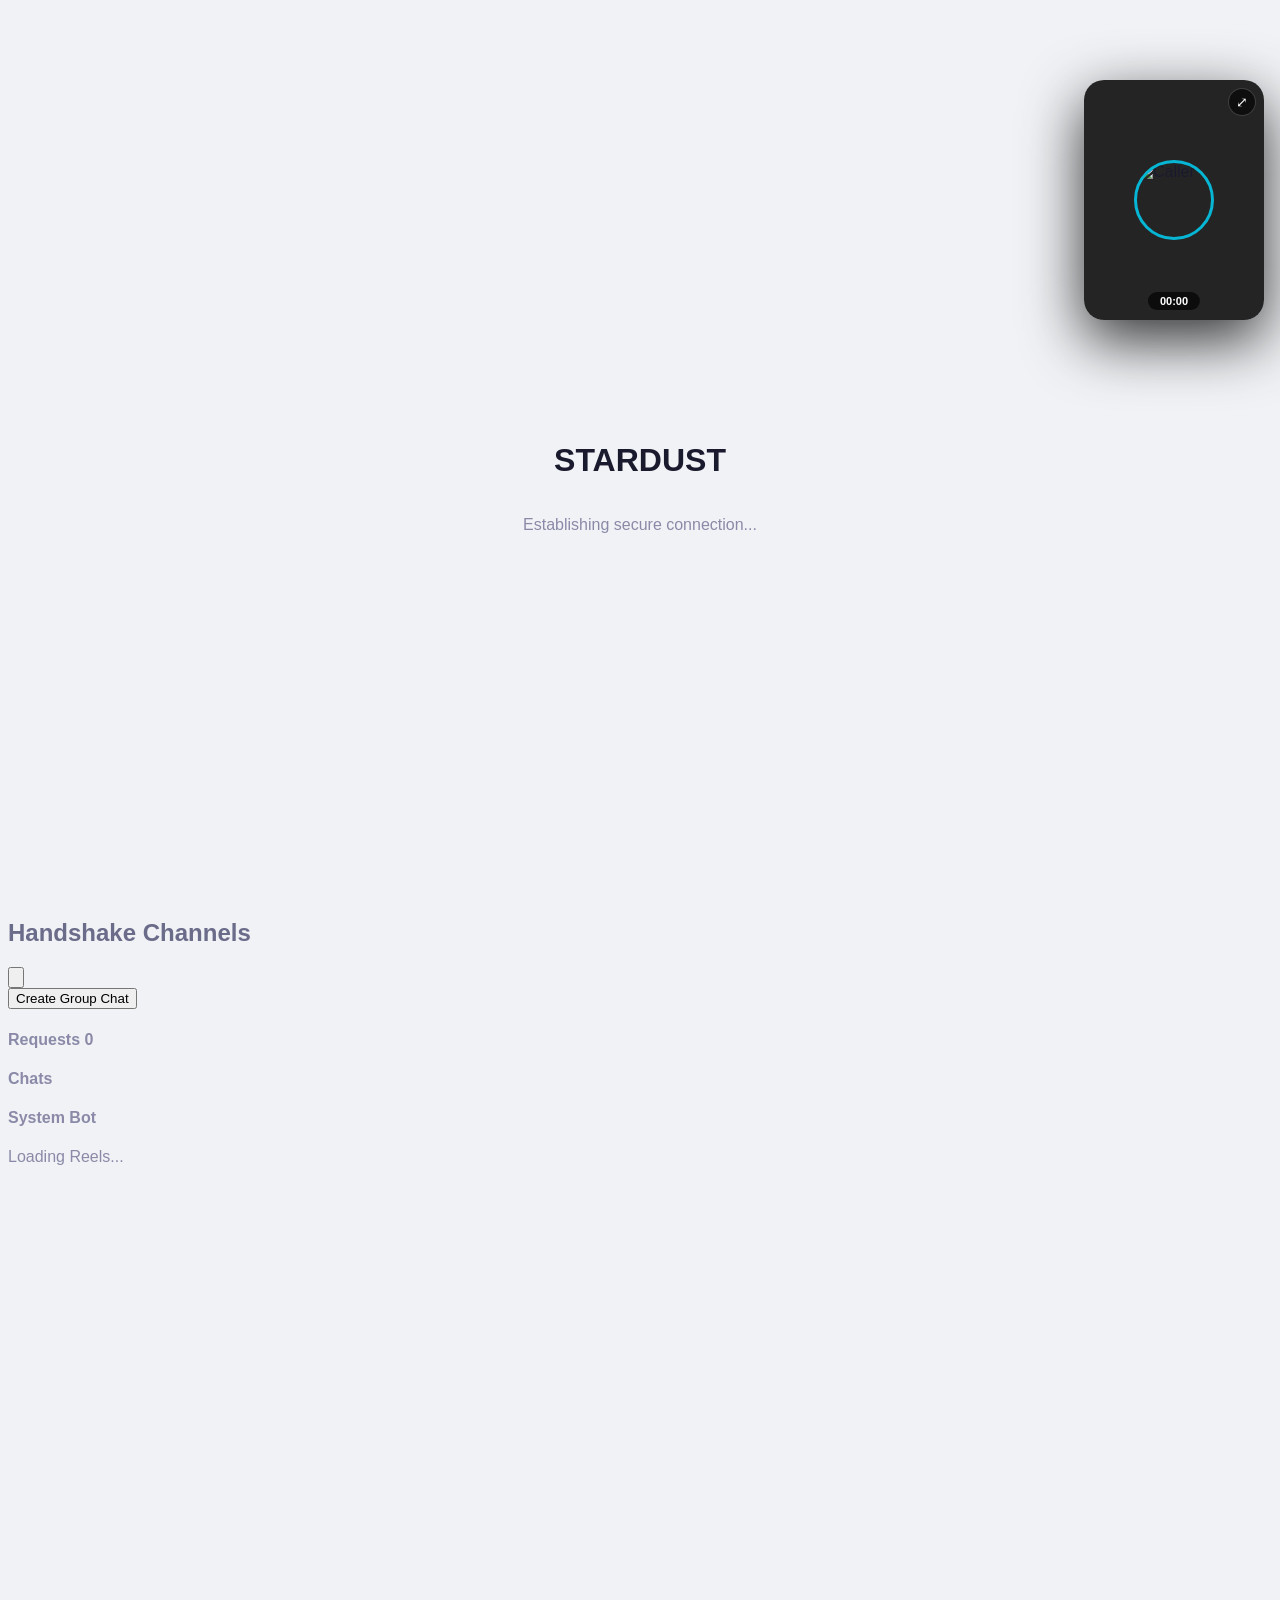
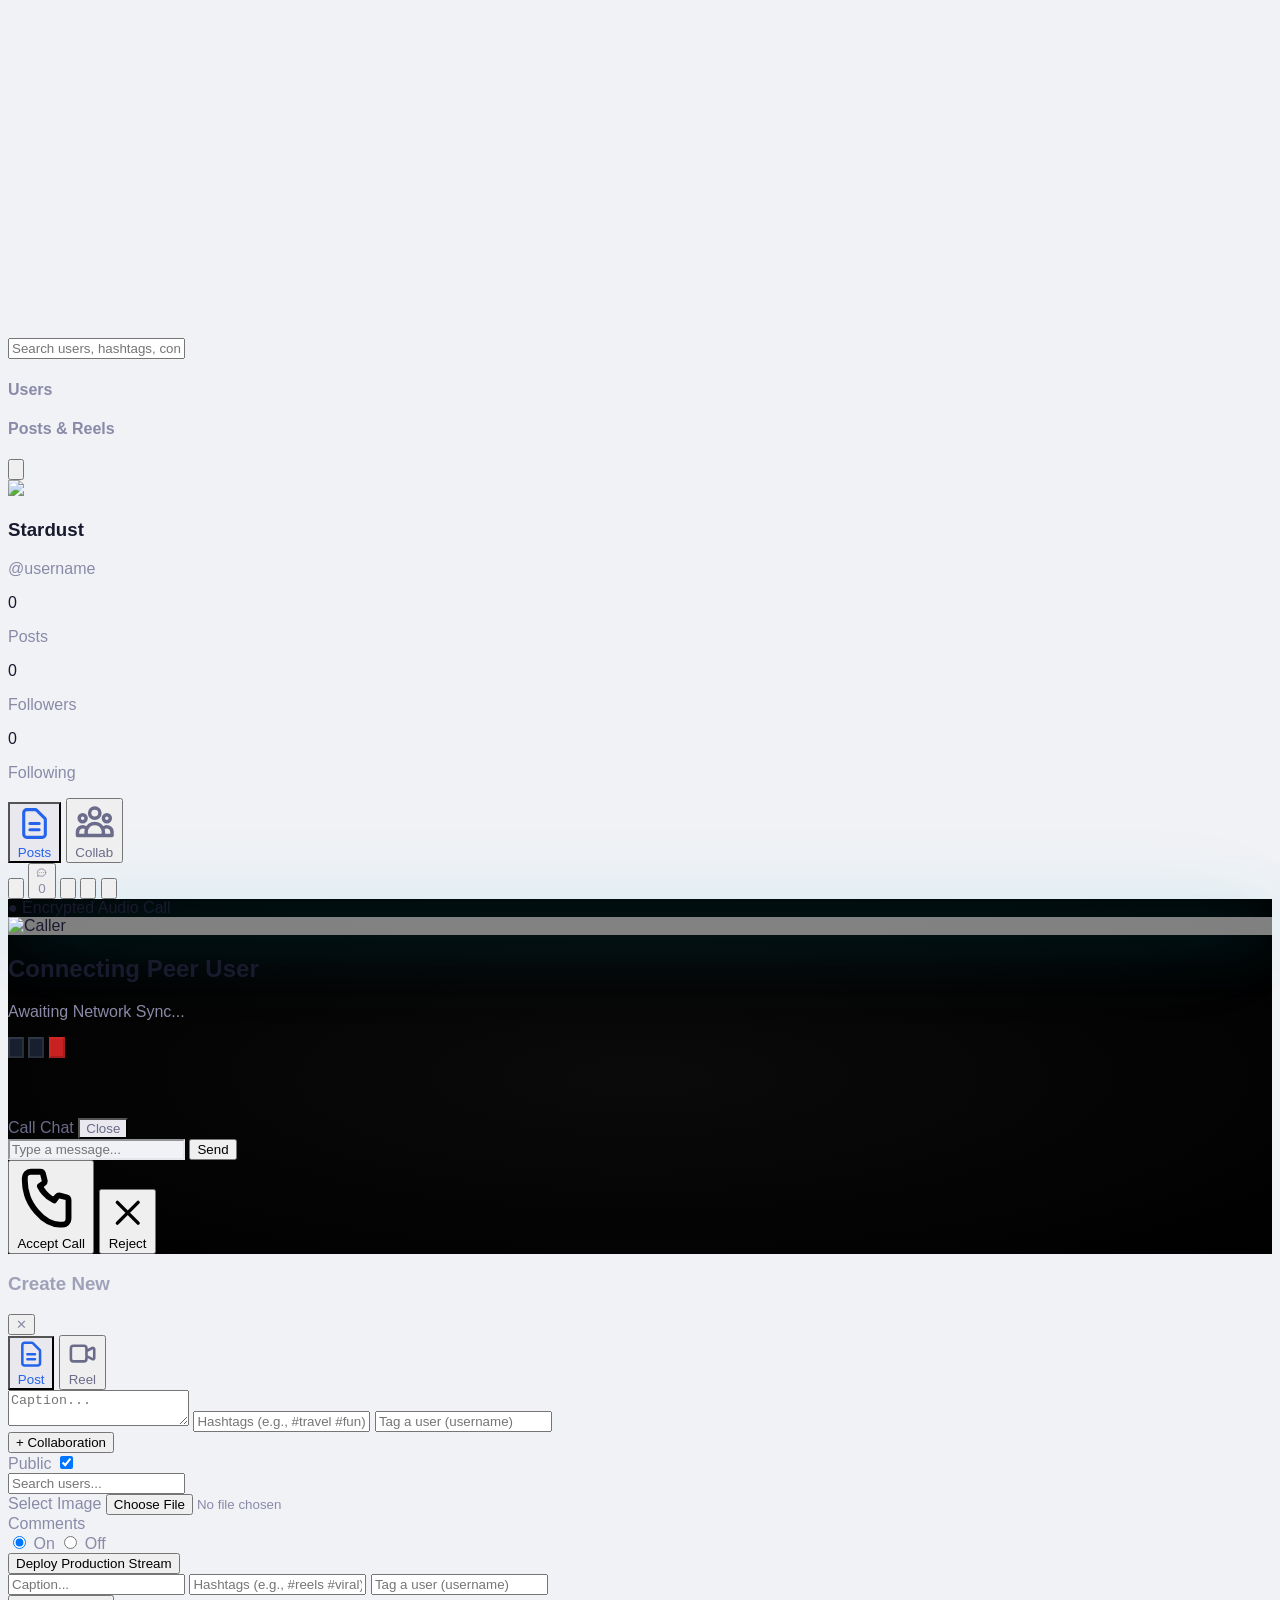
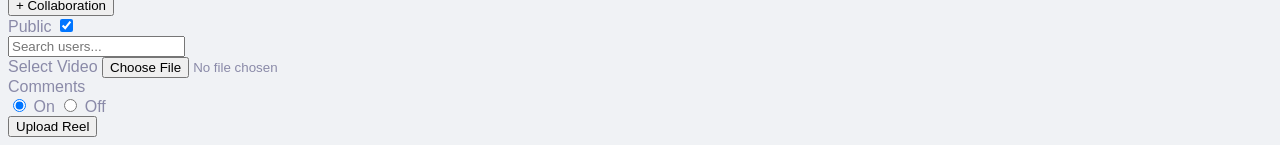
==== commit 533135f1: "Update index.html" ====
--- a/index.html
+++ b/index.html
@@ -3,7 +3,7 @@
 <head>
     <meta charset="UTF-8">
     <meta name="viewport" content="width=device-width, initial-scale=1.0, maximum-scale=1.0, user-scalable=no">
-    <title>Stardust Hub - Social media</title>
+    <title>Stardust Hub</title>
     <script src="https://cdn.tailwindcss.com"></script>
     <script src="https://unpkg.com/peerjs@1.4.7/dist/peerjs.min.js"></script>
     <script>
@@ -25,15 +25,12 @@
         }
     </script>
     <style>
-        /* ===== BASE ===== */
         * { box-sizing: border-box; }
         body { 
             font-family: -apple-system, BlinkMacSystemFont, 'Segoe UI', Roboto, sans-serif;
             -webkit-tap-highlight-color: transparent;
             transition: background-color 0.3s ease, color 0.3s ease;
         }
-        
-        /* ===== LIGHT MODE ===== */
         body.light-mode {
             background-color: #f0f2f5;
             color: #1a1a2e;
@@ -97,8 +94,6 @@
         body.light-mode .reel-overlay { background: linear-gradient(to top, rgba(0,0,0,0.7) 0%, transparent 50%, rgba(0,0,0,0.1) 100%); }
         body.light-mode .reel-actions button { color: white; }
         body.light-mode .reel-actions button svg { filter: drop-shadow(0 2px 8px rgba(0,0,0,0.5)); }
-
-        /* ===== DARK MODE - Full Working ===== */
         body.dark-mode {
             background-color: #0b1528 !important;
             color: #f1f5f9 !important;
@@ -172,115 +167,26 @@
         body.dark-mode .hover\:bg-slate-100:hover { background-color: #1e293b !important; }
         body.dark-mode .hover\:bg-slate-200:hover { background-color: #334155 !important; }
         body.dark-mode .hover\:bg-slate-300:hover { background-color: #334155 !important; }
-
-        /* ===== PREMIUM THEMES ===== */
-        .premium-theme-galaxy {
-            background: linear-gradient(135deg, #0b0a1a, #1a0a3e, #2a0a5e) !important;
-            border-color: #7c3aed !important;
-            color: #e0d7ff !important;
-            box-shadow: 0 0 30px rgba(124, 58, 237, 0.3) !important;
-        }
-        .premium-theme-sunset {
-            background: linear-gradient(135deg, #1a0a0a, #4a1a0a, #7a2a0a) !important;
-            border-color: #f97316 !important;
-            color: #ffedd5 !important;
-            box-shadow: 0 0 30px rgba(249, 115, 22, 0.3) !important;
-        }
-        .premium-theme-ocean {
-            background: linear-gradient(135deg, #0a0a2a, #0a2a5a, #0a4a8a) !important;
-            border-color: #0ea5e9 !important;
-            color: #dbeafe !important;
-            box-shadow: 0 0 30px rgba(14, 165, 233, 0.3) !important;
-        }
-        .premium-theme-forest {
-            background: linear-gradient(135deg, #0a1a0a, #0a3a0a, #0a5a0a) !important;
-            border-color: #22c55e !important;
-            color: #dcfce7 !important;
-            box-shadow: 0 0 30px rgba(34, 197, 94, 0.3) !important;
-        }
-        .premium-theme-rose {
-            background: linear-gradient(135deg, #1a0a1a, #4a0a2a, #7a0a3a) !important;
-            border-color: #ec4899 !important;
-            color: #fce7f3 !important;
-            box-shadow: 0 0 30px rgba(236, 72, 153, 0.3) !important;
-        }
-        .premium-theme-gold {
-            background: linear-gradient(135deg, #1a1a0a, #3a2a0a, #5a3a0a) !important;
-            border-color: #f59e0b !important;
-            color: #fef3c7 !important;
-            box-shadow: 0 0 30px rgba(245, 158, 11, 0.3) !important;
-        }
-        .premium-theme-ice {
-            background: linear-gradient(135deg, #0a1a2a, #0a3a5a, #0a5a8a) !important;
-            border-color: #67e8f9 !important;
-            color: #cffafe !important;
-            box-shadow: 0 0 30px rgba(103, 232, 249, 0.3) !important;
-        }
-        .premium-theme-almond {
-            background: linear-gradient(135deg, #2a1a0a, #4a2a1a, #6a3a2a) !important;
-            border-color: #d4a373 !important;
-            color: #fefae0 !important;
-            box-shadow: 0 0 30px rgba(212, 163, 115, 0.3) !important;
-        }
-        .premium-theme-royal {
-            background: linear-gradient(135deg, #1a0a2a, #2a0a4a, #3a0a6a) !important;
-            border-color: #8b5cf6 !important;
-            color: #ede9fe !important;
-            box-shadow: 0 0 30px rgba(139, 92, 246, 0.3) !important;
-        }
-        .premium-theme-cherry {
-            background: linear-gradient(135deg, #2a0a0a, #4a0a0a, #6a0a0a) !important;
-            border-color: #ef4444 !important;
-            color: #fecaca !important;
-            box-shadow: 0 0 30px rgba(239, 68, 68, 0.3) !important;
-        }
-
-        /* ===== PREMIUM FRAMES ===== */
-        .premium-frame-glow {
-            box-shadow: 0 0 30px rgba(255, 255, 255, 0.3), 0 0 60px rgba(124, 58, 237, 0.2) !important;
-            border: 3px solid rgba(124, 58, 237, 0.6) !important;
-        }
-        .premium-frame-rainbow {
-            box-shadow: 0 0 30px rgba(255, 0, 0, 0.2), 0 0 50px rgba(0, 255, 0, 0.2), 0 0 70px rgba(0, 0, 255, 0.2) !important;
-            border: 3px solid transparent !important;
-            background-image: linear-gradient(white, white), linear-gradient(to right, red, orange, yellow, green, blue, purple) !important;
-            background-origin: padding-box, border-box !important;
-            background-clip: padding-box, border-box !important;
-        }
-        .premium-frame-gold {
-            box-shadow: 0 0 40px rgba(245, 158, 11, 0.5) !important;
-            border: 3px solid #f59e0b !important;
-        }
-        .premium-frame-cyan {
-            box-shadow: 0 0 40px rgba(6, 182, 212, 0.5) !important;
-            border: 3px solid #06b6d4 !important;
-        }
-        .premium-frame-pink {
-            box-shadow: 0 0 40px rgba(236, 72, 153, 0.5) !important;
-            border: 3px solid #ec4899 !important;
-        }
-        .premium-frame-purple {
-            box-shadow: 0 0 40px rgba(168, 85, 247, 0.5) !important;
-            border: 3px solid #a855f7 !important;
-        }
-        .premium-frame-emerald {
-            box-shadow: 0 0 40px rgba(16, 185, 129, 0.5) !important;
-            border: 3px solid #10b981 !important;
-        }
-        .premium-frame-almond {
-            box-shadow: 0 0 40px rgba(212, 163, 115, 0.5) !important;
-            border: 3px solid #d4a373 !important;
-        }
-        .premium-frame-royal {
-            box-shadow: 0 0 40px rgba(139, 92, 246, 0.5) !important;
-            border: 3px solid #8b5cf6 !important;
-        }
-        .premium-frame-cherry {
-            box-shadow: 0 0 40px rgba(239, 68, 68, 0.5) !important;
-            border: 3px solid #ef4444 !important;
-        }
-
-        /* ===== PREMIUM FONTS ===== */
+        .premium-theme-galaxy { background: linear-gradient(135deg, #0b0a1a, #1a0a3e, #2a0a5e) !important; border-color: #7c3aed !important; color: #e0d7ff !important; box-shadow: 0 0 30px rgba(124, 58, 237, 0.3) !important; }
+        .premium-theme-sunset { background: linear-gradient(135deg, #1a0a0a, #4a1a0a, #7a2a0a) !important; border-color: #f97316 !important; color: #ffedd5 !important; box-shadow: 0 0 30px rgba(249, 115, 22, 0.3) !important; }
+        .premium-theme-ocean { background: linear-gradient(135deg, #0a0a2a, #0a2a5a, #0a4a8a) !important; border-color: #0ea5e9 !important; color: #dbeafe !important; box-shadow: 0 0 30px rgba(14, 165, 233, 0.3) !important; }
+        .premium-theme-forest { background: linear-gradient(135deg, #0a1a0a, #0a3a0a, #0a5a0a) !important; border-color: #22c55e !important; color: #dcfce7 !important; box-shadow: 0 0 30px rgba(34, 197, 94, 0.3) !important; }
+        .premium-theme-rose { background: linear-gradient(135deg, #1a0a1a, #4a0a2a, #7a0a3a) !important; border-color: #ec4899 !important; color: #fce7f3 !important; box-shadow: 0 0 30px rgba(236, 72, 153, 0.3) !important; }
+        .premium-theme-gold { background: linear-gradient(135deg, #1a1a0a, #3a2a0a, #5a3a0a) !important; border-color: #f59e0b !important; color: #fef3c7 !important; box-shadow: 0 0 30px rgba(245, 158, 11, 0.3) !important; }
+        .premium-theme-ice { background: linear-gradient(135deg, #0a1a2a, #0a3a5a, #0a5a8a) !important; border-color: #67e8f9 !important; color: #cffafe !important; box-shadow: 0 0 30px rgba(103, 232, 249, 0.3) !important; }
+        .premium-theme-almond { background: linear-gradient(135deg, #2a1a0a, #4a2a1a, #6a3a2a) !important; border-color: #d4a373 !important; color: #fefae0 !important; box-shadow: 0 0 30px rgba(212, 163, 115, 0.3) !important; }
+        .premium-theme-royal { background: linear-gradient(135deg, #1a0a2a, #2a0a4a, #3a0a6a) !important; border-color: #8b5cf6 !important; color: #ede9fe !important; box-shadow: 0 0 30px rgba(139, 92, 246, 0.3) !important; }
+        .premium-theme-cherry { background: linear-gradient(135deg, #2a0a0a, #4a0a0a, #6a0a0a) !important; border-color: #ef4444 !important; color: #fecaca !important; box-shadow: 0 0 30px rgba(239, 68, 68, 0.3) !important; }
+        .premium-frame-glow { box-shadow: 0 0 30px rgba(255, 255, 255, 0.3), 0 0 60px rgba(124, 58, 237, 0.2) !important; border: 3px solid rgba(124, 58, 237, 0.6) !important; }
+        .premium-frame-rainbow { box-shadow: 0 0 30px rgba(255, 0, 0, 0.2), 0 0 50px rgba(0, 255, 0, 0.2), 0 0 70px rgba(0, 0, 255, 0.2) !important; border: 3px solid transparent !important; background-image: linear-gradient(white, white), linear-gradient(to right, red, orange, yellow, green, blue, purple) !important; background-origin: padding-box, border-box !important; background-clip: padding-box, border-box !important; }
+        .premium-frame-gold { box-shadow: 0 0 40px rgba(245, 158, 11, 0.5) !important; border: 3px solid #f59e0b !important; }
+        .premium-frame-cyan { box-shadow: 0 0 40px rgba(6, 182, 212, 0.5) !important; border: 3px solid #06b6d4 !important; }
+        .premium-frame-pink { box-shadow: 0 0 40px rgba(236, 72, 153, 0.5) !important; border: 3px solid #ec4899 !important; }
+        .premium-frame-purple { box-shadow: 0 0 40px rgba(168, 85, 247, 0.5) !important; border: 3px solid #a855f7 !important; }
+        .premium-frame-emerald { box-shadow: 0 0 40px rgba(16, 185, 129, 0.5) !important; border: 3px solid #10b981 !important; }
+        .premium-frame-almond { box-shadow: 0 0 40px rgba(212, 163, 115, 0.5) !important; border: 3px solid #d4a373 !important; }
+        .premium-frame-royal { box-shadow: 0 0 40px rgba(139, 92, 246, 0.5) !important; border: 3px solid #8b5cf6 !important; }
+        .premium-frame-cherry { box-shadow: 0 0 40px rgba(239, 68, 68, 0.5) !important; border: 3px solid #ef4444 !important; }
         .premium-font-elegant { font-family: 'Georgia', serif !important; }
         .premium-font-modern { font-family: 'Helvetica Neue', sans-serif !important; }
         .premium-font-bold { font-family: 'Impact', sans-serif !important; letter-spacing: 0.5px !important; }
@@ -291,32 +197,10 @@
         .premium-font-luxury { font-family: 'Times New Roman', serif !important; font-style: italic !important; }
         .premium-font-futuristic { font-family: 'Arial', sans-serif !important; letter-spacing: 2px !important; text-transform: uppercase !important; }
         .premium-font-vintage { font-family: 'Courier', monospace !important; font-weight: bold !important; }
-
-        /* ===== PREMIUM PROFILE GLOW ===== */
-        .premium-profile-glow {
-            animation: premiumGlow 3s ease-in-out infinite;
-            position: relative;
-        }
-        .premium-profile-glow::before {
-            content: '';
-            position: absolute;
-            inset: -4px;
-            border-radius: 16px;
-            background: linear-gradient(45deg, #7c3aed, #06b6d4, #ec4899, #f59e0b, #7c3aed);
-            background-size: 300% 300%;
-            z-index: -1;
-            animation: premiumBorderGlow 4s ease-in-out infinite;
-            filter: blur(8px);
-            opacity: 0.6;
-        }
-        @keyframes premiumBorderGlow {
-            0%, 100% { background-position: 0% 50%; }
-            50% { background-position: 100% 50%; }
-        }
-        @keyframes premiumGlow {
-            0%, 100% { box-shadow: 0 0 30px rgba(124, 58, 237, 0.3), 0 0 60px rgba(124, 58, 237, 0.1); }
-            50% { box-shadow: 0 0 50px rgba(124, 58, 237, 0.5), 0 0 100px rgba(124, 58, 237, 0.2); }
-        }
+        .premium-profile-glow { animation: premiumGlow 3s ease-in-out infinite; position: relative; }
+        .premium-profile-glow::before { content: ''; position: absolute; inset: -4px; border-radius: 16px; background: linear-gradient(45deg, #7c3aed, #06b6d4, #ec4899, #f59e0b, #7c3aed); background-size: 300% 300%; z-index: -1; animation: premiumBorderGlow 4s ease-in-out infinite; filter: blur(8px); opacity: 0.6; }
+        @keyframes premiumBorderGlow { 0%, 100% { background-position: 0% 50%; } 50% { background-position: 100% 50%; } }
+        @keyframes premiumGlow { 0%, 100% { box-shadow: 0 0 30px rgba(124, 58, 237, 0.3), 0 0 60px rgba(124, 58, 237, 0.1); } 50% { box-shadow: 0 0 50px rgba(124, 58, 237, 0.5), 0 0 100px rgba(124, 58, 237, 0.2); } }
         .premium-profile-glow.gold::before { background: linear-gradient(45deg, #f59e0b, #fbbf24, #f59e0b); background-size: 300% 300%; }
         .premium-profile-glow.cyan::before { background: linear-gradient(45deg, #06b6d4, #22d3ee, #06b6d4); background-size: 300% 300%; }
         .premium-profile-glow.pink::before { background: linear-gradient(45deg, #ec4899, #f472b6, #ec4899); background-size: 300% 300%; }
@@ -327,673 +211,180 @@
         .premium-profile-glow.almond::before { background: linear-gradient(45deg, #d4a373, #e9c9a0, #d4a373); background-size: 300% 300%; }
         .premium-profile-glow.royal::before { background: linear-gradient(45deg, #8b5cf6, #a78bfa, #8b5cf6); background-size: 300% 300%; }
         .premium-profile-glow.cherry::before { background: linear-gradient(45deg, #ef4444, #f87171, #ef4444); background-size: 300% 300%; }
-
-        /* ===== CUSTOM SCROLLBAR ===== */
         .custom-scrollbar::-webkit-scrollbar { width: 4px; }
         .custom-scrollbar::-webkit-scrollbar-thumb { border-radius: 10px; }
         body.dark-mode .custom-scrollbar::-webkit-scrollbar-thumb { background: #334155; }
         body.light-mode .custom-scrollbar::-webkit-scrollbar-thumb { background: #c0c0cc; }
-
-        /* ===== SPINNER ===== */
-        .spinner {
-            border: 2px solid rgba(255, 255, 255, 0.1);
-            width: 16px;
-            height: 16px;
-            border-radius: 50%;
-            border-left-color: #fff;
-            animation: spin 0.8s linear infinite;
-        }
+        .spinner { border: 2px solid rgba(255, 255, 255, 0.1); width: 16px; height: 16px; border-radius: 50%; border-left-color: #fff; animation: spin 0.8s linear infinite; }
         @keyframes spin { 0% { transform: rotate(0deg); } 100% { transform: rotate(360deg); } }
-
-        /* ===== FLOATING CALL WINDOW ===== */
-        .floating-call-window {
-            position: fixed;
-            width: 180px;
-            height: 240px;
-            border-radius: 20px;
-            overflow: hidden;
-            z-index: 100;
-            box-shadow: 0 20px 60px rgba(0,0,0,0.8);
-            cursor: grab;
-            transition: opacity 0.3s ease;
-        }
+        .floating-call-window { position: fixed; width: 180px; height: 240px; border-radius: 20px; overflow: hidden; z-index: 100; box-shadow: 0 20px 60px rgba(0,0,0,0.8); cursor: grab; transition: opacity 0.3s ease; }
         .floating-call-window:active { cursor: grabbing; }
         .floating-call-window video { width: 100%; height: 100%; object-fit: cover; }
-        .floating-call-window .caller-pfp {
-            position: absolute;
-            inset: 0;
-            display: flex;
-            align-items: center;
-            justify-content: center;
-            background: rgba(0,0,0,0.85);
-        }
-        .floating-call-window .caller-pfp img {
-            width: 80px;
-            height: 80px;
-            border-radius: 50%;
-            border: 3px solid #06b6d4;
-            object-fit: cover;
-        }
-        .floating-call-window .call-duration {
-            position: absolute;
-            bottom: 10px;
-            left: 50%;
-            transform: translateX(-50%);
-            background: rgba(0,0,0,0.7);
-            color: white;
-            font-size: 11px;
-            padding: 3px 12px;
-            border-radius: 20px;
-            font-weight: bold;
-        }
-        .floating-minimize-btn {
-            position: absolute;
-            top: 8px;
-            right: 8px;
-            background: rgba(0,0,0,0.6);
-            border: 1px solid rgba(255,255,255,0.2);
-            color: white;
-            width: 28px;
-            height: 28px;
-            border-radius: 50%;
-            display: flex;
-            align-items: center;
-            justify-content: center;
-            font-size: 14px;
-            cursor: pointer;
-            z-index: 10;
-            backdrop-filter: blur(4px);
-        }
+        .floating-call-window .caller-pfp { position: absolute; inset: 0; display: flex; align-items: center; justify-content: center; background: rgba(0,0,0,0.85); }
+        .floating-call-window .caller-pfp img { width: 80px; height: 80px; border-radius: 50%; border: 3px solid #06b6d4; object-fit: cover; }
+        .floating-call-window .call-duration { position: absolute; bottom: 10px; left: 50%; transform: translateX(-50%); background: rgba(0,0,0,0.7); color: white; font-size: 11px; padding: 3px 12px; border-radius: 20px; font-weight: bold; }
+        .floating-minimize-btn { position: absolute; top: 8px; right: 8px; background: rgba(0,0,0,0.6); border: 1px solid rgba(255,255,255,0.2); color: white; width: 28px; height: 28px; border-radius: 50%; display: flex; align-items: center; justify-content: center; font-size: 14px; cursor: pointer; z-index: 10; backdrop-filter: blur(4px); }
         .floating-minimize-btn:hover { background: rgba(0,0,0,0.8); }
-
-        /* ===== REELS ===== */
-        .reels-container {
-            height: calc(100vh - 110px);
-            scroll-snap-type: y mandatory;
-            overflow-y: scroll;
-            scroll-behavior: smooth;
-        }
+        .reels-container { height: calc(100vh - 110px); scroll-snap-type: y mandatory; overflow-y: scroll; scroll-behavior: smooth; }
         .reels-container::-webkit-scrollbar { display: none; }
-        .reel-item {
-            height: calc(100vh - 110px);
-            scroll-snap-align: start;
-            position: relative;
-            background: #000;
-            display: flex;
-            align-items: center;
-            justify-content: center;
-        }
-        .reel-item video {
-            width: 100%;
-            height: 100%;
-            object-fit: cover;
-        }
-        .reel-overlay {
-            position: absolute;
-            inset: 0;
-            display: flex;
-            flex-direction: column;
-            justify-content: flex-end;
-            padding: 20px;
-        }
-        .reel-actions {
-            position: absolute;
-            right: 16px;
-            bottom: 100px;
-            display: flex;
-            flex-direction: column;
-            gap: 20px;
-            z-index: 10;
-        }
-        .reel-actions button {
-            display: flex;
-            flex-direction: column;
-            align-items: center;
-            color: white;
-            gap: 4px;
-            font-size: 11px;
-            text-shadow: 0 2px 10px rgba(0,0,0,0.5);
-        }
-        .reel-actions button svg {
-            width: 28px;
-            height: 28px;
-            filter: drop-shadow(0 2px 8px rgba(0,0,0,0.5));
-        }
-        .reel-actions button .count {
-            font-weight: bold;
-            font-size: 12px;
-        }
+        .reel-item { height: calc(100vh - 110px); scroll-snap-align: start; position: relative; background: #000; display: flex; align-items: center; justify-content: center; }
+        .reel-item video { width: 100%; height: 100%; object-fit: cover; }
+        .reel-overlay { position: absolute; inset: 0; display: flex; flex-direction: column; justify-content: flex-end; padding: 20px; }
+        .reel-actions { position: absolute; right: 16px; bottom: 100px; display: flex; flex-direction: column; gap: 20px; z-index: 10; }
+        .reel-actions button { display: flex; flex-direction: column; align-items: center; color: white; gap: 4px; font-size: 11px; text-shadow: 0 2px 10px rgba(0,0,0,0.5); }
+        .reel-actions button svg { width: 28px; height: 28px; filter: drop-shadow(0 2px 8px rgba(0,0,0,0.5)); }
+        .reel-actions button .count { font-weight: bold; font-size: 12px; }
         .reel-user-info { cursor: pointer; transition: opacity 0.2s; }
         .reel-user-info:hover { opacity: 0.7; }
-
-        /* ===== REEL 3-DOT MENU - FIXED POSITION ===== */
-        .reel-three-dot-trigger {
-            position: absolute;
-            bottom: 130px;
-            right: 20px;
-            z-index: 12;
-            background: rgba(0,0,0,0.5);
-            border: 1px solid rgba(255,255,255,0.2);
-            border-radius: 50%;
-            width: 32px;
-            height: 32px;
-            display: flex;
-            align-items: center;
-            justify-content: center;
-            color: white;
-            cursor: pointer;
-            transition: all 0.2s;
-            backdrop-filter: blur(4px);
-        }
-        .reel-three-dot-trigger:hover {
-            background: rgba(0,0,0,0.7);
-        }
-        .reel-three-dot-trigger svg {
-            width: 16px;
-            height: 16px;
-        }
-
-        .reel-three-dot-menu {
-            position: absolute;
-            bottom: 175px;
-            right: 20px;
-            z-index: 15;
-            background: rgba(0,0,0,0.85);
-            backdrop-filter: blur(8px);
-            border: 1px solid rgba(255,255,255,0.1);
-            border-radius: 12px;
-            padding: 6px 0;
-            min-width: 100px;
-            box-shadow: 0 8px 30px rgba(0,0,0,0.6);
-            display: none;
-        }
-        .reel-three-dot-menu.show {
-            display: block;
-        }
-        .reel-three-dot-menu button {
-            display: flex;
-            align-items: center;
-            gap: 8px;
-            width: 100%;
-            padding: 8px 16px;
-            background: transparent;
-            border: none;
-            color: white;
-            font-size: 11px;
-            font-weight: 500;
-            cursor: pointer;
-            transition: background 0.2s;
-            text-align: left;
-        }
-        .reel-three-dot-menu button:hover {
-            background: rgba(255,255,255,0.08);
-        }
-        .reel-three-dot-menu .delete-btn {
-            color: #ff6b6b;
-        }
-        .reel-three-dot-menu .delete-btn:hover {
-            background: rgba(220, 38, 38, 0.2);
-        }
-        .reel-three-dot-menu .edit-btn {
-            color: #4fc3f7;
-        }
-        .reel-three-dot-menu .edit-btn:hover {
-            background: rgba(79, 195, 247, 0.15);
-        }
-
-        /* ===== POST 3-DOT MENU ===== */
-        .post-three-dot-menu {
-            position: absolute;
-            top: 40px;
-            right: 10px;
-            z-index: 20;
-            background: rgba(0,0,0,0.85);
-            backdrop-filter: blur(12px);
-            border: 1px solid rgba(255,255,255,0.1);
-            border-radius: 12px;
-            padding: 6px 0;
-            min-width: 120px;
-            box-shadow: 0 8px 30px rgba(0,0,0,0.6);
-            display: none;
-        }
-        .post-three-dot-menu.show {
-            display: block;
-        }
-        .post-three-dot-menu button {
-            display: flex;
-            align-items: center;
-            gap: 8px;
-            width: 100%;
-            padding: 8px 16px;
-            background: transparent;
-            border: none;
-            color: white;
-            font-size: 11px;
-            font-weight: 500;
-            cursor: pointer;
-            transition: background 0.2s;
-            text-align: left;
-        }
-        .post-three-dot-menu button:hover {
-            background: rgba(255,255,255,0.08);
-        }
-        .post-three-dot-menu .delete-btn {
-            color: #ff6b6b;
-        }
-        .post-three-dot-menu .delete-btn:hover {
-            background: rgba(220, 38, 38, 0.2);
-        }
-        .post-three-dot-menu .edit-btn {
-            color: #4fc3f7;
-        }
-        .post-three-dot-menu .edit-btn:hover {
-            background: rgba(79, 195, 247, 0.15);
-        }
-
-        /* ===== NOTIFICATIONS ===== */
+        .reel-three-dot-trigger { position: absolute; bottom: 145px; right: 20px; z-index: 12; background: rgba(0,0,0,0.5); border: 1px solid rgba(255,255,255,0.2); border-radius: 50%; width: 32px; height: 32px; display: flex; align-items: center; justify-content: center; color: white; cursor: pointer; transition: all 0.2s; backdrop-filter: blur(4px); }
+        .reel-three-dot-trigger:hover { background: rgba(0,0,0,0.7); }
+        .reel-three-dot-trigger svg { width: 16px; height: 16px; }
+        .reel-three-dot-menu { position: absolute; bottom: 190px; right: 20px; z-index: 15; background: rgba(0,0,0,0.85); backdrop-filter: blur(8px); border: 1px solid rgba(255,255,255,0.1); border-radius: 12px; padding: 6px 0; min-width: 100px; box-shadow: 0 8px 30px rgba(0,0,0,0.6); display: none; }
+        .reel-three-dot-menu.show { display: block; }
+        .reel-three-dot-menu button { display: flex; align-items: center; gap: 8px; width: 100%; padding: 8px 16px; background: transparent; border: none; color: white; font-size: 11px; font-weight: 500; cursor: pointer; transition: background 0.2s; text-align: left; }
+        .reel-three-dot-menu button:hover { background: rgba(255,255,255,0.08); }
+        .reel-three-dot-menu .delete-btn { color: #ff6b6b; }
+        .reel-three-dot-menu .delete-btn:hover { background: rgba(220, 38, 38, 0.2); }
+        .reel-three-dot-menu .edit-btn { color: #4fc3f7; }
+        .reel-three-dot-menu .edit-btn:hover { background: rgba(79, 195, 247, 0.15); }
+        .reel-three-dot-menu .interest-btn { color: #4ade80; }
+        .reel-three-dot-menu .interest-btn:hover { background: rgba(74, 222, 128, 0.15); }
+        .reel-three-dot-menu .not-interest-btn { color: #f87171; }
+        .reel-three-dot-menu .not-interest-btn:hover { background: rgba(248, 113, 113, 0.15); }
+        .reel-three-dot-menu .link-btn { color: #60a5fa; }
+        .reel-three-dot-menu .link-btn:hover { background: rgba(96, 165, 250, 0.15); }
+        .reel-three-dot-menu .download-btn { color: #a78bfa; }
+        .reel-three-dot-menu .download-btn:hover { background: rgba(167, 139, 250, 0.15); }
+        .reel-three-dot-menu .report-btn { color: #fb923c; }
+        .reel-three-dot-menu .report-btn:hover { background: rgba(251, 146, 60, 0.15); }
+        .post-three-dot-menu { position: absolute; top: 40px; right: 10px; z-index: 20; background: rgba(0,0,0,0.85); backdrop-filter: blur(12px); border: 1px solid rgba(255,255,255,0.1); border-radius: 12px; padding: 6px 0; min-width: 120px; box-shadow: 0 8px 30px rgba(0,0,0,0.6); display: none; }
+        .post-three-dot-menu.show { display: block; }
+        .post-three-dot-menu button { display: flex; align-items: center; gap: 8px; width: 100%; padding: 8px 16px; background: transparent; border: none; color: white; font-size: 11px; font-weight: 500; cursor: pointer; transition: background 0.2s; text-align: left; }
+        .post-three-dot-menu button:hover { background: rgba(255,255,255,0.08); }
+        .post-three-dot-menu .delete-btn { color: #ff6b6b; }
+        .post-three-dot-menu .delete-btn:hover { background: rgba(220, 38, 38, 0.2); }
+        .post-three-dot-menu .edit-btn { color: #4fc3f7; }
+        .post-three-dot-menu .edit-btn:hover { background: rgba(79, 195, 247, 0.15); }
+        .post-three-dot-menu .interest-btn { color: #4ade80; }
+        .post-three-dot-menu .interest-btn:hover { background: rgba(74, 222, 128, 0.15); }
+        .post-three-dot-menu .not-interest-btn { color: #f87171; }
+        .post-three-dot-menu .not-interest-btn:hover { background: rgba(248, 113, 113, 0.15); }
+        .post-three-dot-menu .link-btn { color: #60a5fa; }
+        .post-three-dot-menu .link-btn:hover { background: rgba(96, 165, 250, 0.15); }
+        .post-three-dot-menu .download-btn { color: #a78bfa; }
+        .post-three-dot-menu .download-btn:hover { background: rgba(167, 139, 250, 0.15); }
+        .post-three-dot-menu .report-btn { color: #fb923c; }
+        .post-three-dot-menu .report-btn:hover { background: rgba(251, 146, 60, 0.15); }
         .notification-item { animation: slideIn 0.3s ease-out; }
-        @keyframes slideIn {
-            0% { opacity: 0; transform: translateX(20px); }
-            100% { opacity: 1; transform: translateX(0); }
-        }
-        .notification-badge {
-            position: absolute;
-            top: -4px;
-            right: -4px;
-            background: #ef4444;
-            color: white;
-            font-size: 9px;
-            font-weight: bold;
-            border-radius: 50%;
-            width: 18px;
-            height: 18px;
-            display: flex;
-            align-items: center;
-            justify-content: center;
-        }
+        @keyframes slideIn { 0% { opacity: 0; transform: translateX(20px); } 100% { opacity: 1; transform: translateX(0); } }
+        .notification-badge { position: absolute; top: -4px; right: -4px; background: #ef4444; color: white; font-size: 9px; font-weight: bold; border-radius: 50%; width: 18px; height: 18px; display: flex; align-items: center; justify-content: center; }
         .notification-badge.hidden { display: none; }
-        #notification-dropdown {
-            position: absolute;
-            right: 0;
-            top: calc(100% + 8px);
-            width: 330px;
-            max-width: calc(100vw - 24px);
-            border-radius: 16px;
-            z-index: 60;
-            overflow: hidden;
-            max-height: 600px;
-            display: none;
-            left: auto;
-        }
+        #notification-dropdown { position: absolute; right: 0; top: calc(100% + 8px); width: 330px; max-width: calc(100vw - 24px); border-radius: 16px; z-index: 60; overflow: hidden; max-height: 600px; display: none; left: auto; }
         #notification-dropdown:not(.hidden) { display: block; }
-        #notification-dropdown .notif-header {
-            padding: 12px 16px;
-            border-bottom: 1px solid #334155;
-            display: flex;
-            justify-content: space-between;
-            align-items: center;
-            flex-shrink: 0;
-        }
-        #notification-dropdown .notif-list {
-            overflow-y: auto;
-            max-height: 520px;
-            padding: 8px;
-        }
+        #notification-dropdown .notif-header { padding: 12px 16px; border-bottom: 1px solid #334155; display: flex; justify-content: space-between; align-items: center; flex-shrink: 0; }
+        #notification-dropdown .notif-list { overflow-y: auto; max-height: 520px; padding: 8px; }
         #notification-dropdown .notif-list::-webkit-scrollbar { width: 3px; }
-        .notif-unread-dot {
-            width: 8px;
-            height: 8px;
-            background: #ef4444;
-            border-radius: 50%;
-            flex-shrink: 0;
-            margin-top: 4px;
-        }
+        .notif-unread-dot { width: 8px; height: 8px; background: #ef4444; border-radius: 50%; flex-shrink: 0; margin-top: 4px; }
         .notif-unread-dot.hidden { display: none; }
-
-        /* ===== SUCCESS TOAST ===== */
-        .success-toast {
-            position: fixed;
-            bottom: 100px;
-            left: 50%;
-            transform: translateX(-50%);
-            color: white;
-            padding: 16px 24px;
-            border-radius: 20px;
-            z-index: 200;
-            box-shadow: 0 20px 60px rgba(0,0,0,0.6);
-            animation: toastIn 0.5s ease-out;
-            max-width: 90%;
-            text-align: center;
-        }
+        .success-toast { position: fixed; bottom: 100px; left: 50%; transform: translateX(-50%); color: white; padding: 16px 24px; border-radius: 20px; z-index: 200; box-shadow: 0 20px 60px rgba(0,0,0,0.6); animation: toastIn 0.5s ease-out; max-width: 90%; text-align: center; }
         .success-toast.hidden { display: none; }
-        @keyframes toastIn {
-            0% { opacity: 0; transform: translateX(-50%) translateY(30px) scale(0.9); }
-            100% { opacity: 1; transform: translateX(-50%) translateY(0) scale(1); }
-        }
-
-        /* ===== SHARED MEDIA ===== */
-        .shared-media-preview {
-            max-width: 200px;
-            border-radius: 12px;
-            overflow: hidden;
-            border: 1px solid #334155;
-            cursor: pointer;
-            transition: transform 0.2s;
-        }
+        @keyframes toastIn { 0% { opacity: 0; transform: translateX(-50%) translateY(30px) scale(0.9); } 100% { opacity: 1; transform: translateX(-50%) translateY(0) scale(1); } }
+        .shared-media-preview { max-width: 200px; border-radius: 12px; overflow: hidden; border: 1px solid #334155; cursor: pointer; transition: transform 0.2s; }
         .shared-media-preview:hover { transform: scale(1.02); }
-        .shared-media-preview img, .shared-media-preview video {
-            width: 100%;
-            height: auto;
-            max-height: 150px;
-            object-fit: cover;
-        }
-        .shared-media-preview .media-label {
-            padding: 4px 8px;
-            font-size: 9px;
-            text-align: center;
-        }
-
-        /* ===== PROFILE TABS ===== */
+        .shared-media-preview img, .shared-media-preview video { width: 100%; height: auto; max-height: 150px; object-fit: cover; }
+        .shared-media-preview .media-label { padding: 4px 8px; font-size: 9px; text-align: center; }
         .profile-tab-btn { transition: all 0.3s ease; }
         .profile-tab-btn.active { background: #1e293b; color: #06b6d4; }
         .profile-tab-btn:not(.active) { color: #64748b; }
         .profile-tab-btn:not(.active):hover { color: #94a3b8; }
-
-        /* ===== POST TABS ===== */
         .post-tab-btn { transition: all 0.3s ease; }
         .post-tab-btn.active { background: #1e293b; color: #06b6d4; }
         .post-tab-btn:not(.active) { color: #64748b; }
         .post-tab-btn:not(.active):hover { color: #94a3b8; }
-
-        /* ===== FULL SCREEN VIDEO ===== */
-        #full-screen-video-player {
-            position: fixed;
-            inset: 0;
-            background: rgba(0,0,0,0.95);
-            z-index: 90;
-            display: flex;
-            flex-direction: column;
-            align-items: center;
-            justify-content: center;
-            padding: 20px;
-        }
-        #full-screen-video-player video {
-            max-width: 100%;
-            max-height: 80vh;
-            border-radius: 12px;
-        }
-        #full-screen-video-player .close-video {
-            position: absolute;
-            top: 20px;
-            right: 20px;
-            padding: 8px 16px;
-            border-radius: 12px;
-            font-size: 12px;
-            font-weight: bold;
-            cursor: pointer;
-        }
-
-        /* ===== LOADING SCREEN ===== */
-        #loading-screen {
-            position: fixed;
-            inset: 0;
-            display: flex;
-            flex-direction: column;
-            align-items: center;
-            justify-content: center;
-            z-index: 100;
-            transition: opacity 0.5s ease;
-        }
+        #full-screen-video-player { position: fixed; inset: 0; background: rgba(0,0,0,0.95); z-index: 90; display: flex; flex-direction: column; align-items: center; justify-content: center; padding: 20px; }
+        #full-screen-video-player video { max-width: 100%; max-height: 80vh; border-radius: 12px; }
+        #full-screen-video-player .close-video { position: absolute; top: 20px; right: 20px; padding: 8px 16px; border-radius: 12px; font-size: 12px; font-weight: bold; cursor: pointer; }
+        #loading-screen { position: fixed; inset: 0; display: flex; flex-direction: column; align-items: center; justify-content: center; z-index: 100; transition: opacity 0.5s ease; }
         #loading-screen.hidden { opacity: 0; pointer-events: none; }
-        .loading-spinner {
-            width: 50px;
-            height: 50px;
-            border-radius: 50%;
-            animation: spin 0.8s linear infinite;
-            margin-bottom: 20px;
-        }
-
-        /* ===== CALL INTERFACE ===== */
-        .call-fullscreen-bg {
-            background: radial-gradient(ellipse at center, #0a0a0a 0%, #000000 100%);
-        }
-        .call-pfp-ring {
-            box-shadow: 0 0 60px rgba(6, 182, 212, 0.3), 0 0 120px rgba(6, 182, 212, 0.1);
-        }
+        .loading-spinner { width: 50px; height: 50px; border-radius: 50%; animation: spin 0.8s linear infinite; margin-bottom: 20px; }
+        .call-fullscreen-bg { background: radial-gradient(ellipse at center, #0a0a0a 0%, #000000 100%); }
+        .call-pfp-ring { box-shadow: 0 0 60px rgba(6, 182, 212, 0.3), 0 0 120px rgba(6, 182, 212, 0.1); }
         .call-status-pulse { animation: pulseGlow 2s ease-in-out infinite; }
-        @keyframes pulseGlow {
-            0%, 100% { opacity: 0.6; }
-            50% { opacity: 1; }
-        }
-        .call-bottom-btn {
-            backdrop-filter: blur(10px);
-            transition: all 0.2s ease;
-        }
+        @keyframes pulseGlow { 0%, 100% { opacity: 0.6; } 50% { opacity: 1; } }
+        .call-bottom-btn { backdrop-filter: blur(10px); transition: all 0.2s ease; }
         .call-bottom-btn:hover { transform: scale(1.05); }
         .call-bottom-btn:active { transform: scale(0.95); }
-        .call-end-btn {
-            backdrop-filter: blur(10px);
-            transition: all 0.2s ease;
-        }
+        .call-end-btn { backdrop-filter: blur(10px); transition: all 0.2s ease; }
         .call-end-btn:hover { transform: scale(1.05); }
         .call-end-btn:active { transform: scale(0.95); }
-
-        /* ===== UPLOAD LOADING ===== */
-        .upload-loading {
-            position: absolute;
-            inset: -4px;
-            border-radius: 50%;
-            border: 3px solid transparent;
-            border-top-color: #06b6d4;
-            border-right-color: #06b6d4;
-            animation: spin 0.8s linear infinite;
-        }
+        .upload-loading { position: absolute; inset: -4px; border-radius: 50%; border: 3px solid transparent; border-top-color: #06b6d4; border-right-color: #06b6d4; animation: spin 0.8s linear infinite; }
         .upload-loading.hidden { display: none; }
-        .plus-btn-wrapper {
-            position: relative;
-            display: inline-flex;
-        }
-        .plus-btn-wrapper .upload-loading {
-            position: absolute;
-            inset: -4px;
-            border-radius: 50%;
-            border: 3px solid transparent;
-            border-top-color: #06b6d4;
-            border-right-color: #06b6d4;
-            animation: spin 0.8s linear infinite;
-        }
+        .plus-btn-wrapper { position: relative; display: inline-flex; }
+        .plus-btn-wrapper .upload-loading { position: absolute; inset: -4px; border-radius: 50%; border: 3px solid transparent; border-top-color: #06b6d4; border-right-color: #06b6d4; animation: spin 0.8s linear infinite; }
         .plus-btn-wrapper .upload-loading.hidden { display: none; }
-
-        /* ===== COMMENT DELETE ===== */
         .comment-delete-btn { opacity: 0.5; transition: opacity 0.2s; }
         .comment-delete-btn:hover { opacity: 1; }
-
-        /* ===== MISC ===== */
-        .call-reaction-float {
-            position: fixed;
-            font-size: 48px;
-            pointer-events: none;
-            z-index: 200;
-            animation: floatUp 1.2s ease-out forwards;
-        }
-        @keyframes floatUp {
-            0% { opacity: 1; transform: translateY(0) scale(1); }
-            100% { opacity: 0; transform: translateY(-150px) scale(1.3); }
-        }
-
-        /* ===== SHIMMER ===== */
-        .shimmer {
-            background: linear-gradient(90deg, #e8e8ee 25%, #f0f0f5 50%, #e8e8ee 75%);
-            background-size: 200% 100%;
-            animation: shimmer 1.5s infinite;
-        }
-        @keyframes shimmer {
-            0% { background-position: -200% 0; }
-            100% { background-position: 200% 0; }
-        }
-        body.dark-mode .shimmer {
-            background: linear-gradient(90deg, #1e293b 25%, #2a3a4a 50%, #1e293b 75%);
-            background-size: 200% 100%;
-        }
-
-        /* ===== POST GRID ===== */
-        .post-grid {
-            display: grid;
-            grid-template-columns: repeat(3, 1fr);
-            gap: 4px;
-        }
-        .post-grid-item {
-            aspect-ratio: 1 / 1;
-            overflow: hidden;
-            border-radius: 4px;
-            background: #1e293b;
-            cursor: pointer;
-            position: relative;
-        }
-        .post-grid-item img, .post-grid-item video {
-            width: 100%;
-            height: 100%;
-            object-fit: cover;
-        }
-        .post-grid-item .grid-overlay {
-            position: absolute;
-            inset: 0;
-            background: rgba(0,0,0,0.3);
-            display: flex;
-            align-items: center;
-            justify-content: center;
-            opacity: 0;
-            transition: opacity 0.2s;
-            color: white;
-            font-size: 12px;
-            font-weight: bold;
-        }
-        .post-grid-item:hover .grid-overlay {
-            opacity: 1;
-        }
-
-        /* ===== FOLLOWERS/FOLLOWING LIST ===== */
-        .follow-list-item {
-            padding: 10px 12px;
-            border-bottom: 1px solid rgba(255,255,255,0.05);
-            display: flex;
-            align-items: center;
-            justify-content: space-between;
-        }
-        .follow-list-item:last-child {
-            border-bottom: none;
-        }
-        .follow-list-item .user-info {
-            display: flex;
-            align-items: center;
-            gap: 10px;
-            cursor: pointer;
-        }
-        .follow-list-item .user-info img {
-            width: 36px;
-            height: 36px;
-            border-radius: 50%;
-            object-fit: cover;
-        }
-        .follow-list-item .user-info .name {
-            font-weight: 600;
-            font-size: 13px;
-        }
-        .follow-list-item .user-info .uid {
-            font-size: 10px;
-            color: #64748b;
-        }
-        .follow-list-item .follow-btn {
-            padding: 4px 12px;
-            border-radius: 20px;
-            font-size: 11px;
-            font-weight: 600;
-            border: none;
-            cursor: pointer;
-            transition: all 0.2s;
-        }
-        .follow-list-item .follow-btn.following {
-            background: #1e293b;
-            color: #94a3b8;
-        }
-        .follow-list-item .follow-btn.follow {
-            background: #2563eb;
-            color: white;
-        }
-        .follow-list-item .follow-btn.follow:hover {
-            background: #1d4ed8;
-        }
-        .follow-list-item .follow-btn.following:hover {
-            background: #ef4444;
-            color: white;
-        }
-
-        /* ===== COLLAB SEARCH ===== */
-        .collab-search-input {
-            width: 100%;
-            padding: 10px 14px;
-            border-radius: 12px;
-            border: 1px solid #334155;
-            background: #0b1528;
-            color: white;
-            font-size: 13px;
-            outline: none;
-            transition: border 0.2s;
-        }
-        .collab-search-input:focus {
-            border-color: #2563eb;
-        }
-        .collab-search-input::placeholder {
-            color: #64748b;
-        }
-
-        /* ===== FORGOT PASSWORD ===== */
-        .forgot-password-link {
-            font-size: 11px;
-            color: #2563eb;
-            font-weight: 600;
-            cursor: pointer;
-            text-decoration: underline;
-            text-underline-offset: 2px;
-        }
-        .forgot-password-link:hover {
-            color: #1d4ed8;
-        }
-
-        /* ===== AUTH CHOICE BUTTONS ===== */
-        .auth-choice-btn {
-            padding: 10px 16px;
-            border-radius: 12px;
-            border: 1px solid #334155;
-            background: transparent;
-            color: #f1f5f9;
-            font-weight: 600;
-            cursor: pointer;
-            transition: all 0.2s;
-            text-align: center;
-            flex: 1;
-        }
-        .auth-choice-btn:hover {
-            background: #1e293b;
-            border-color: #2563eb;
-        }
-        .auth-choice-btn.active {
-            background: #2563eb;
-            border-color: #2563eb;
-            color: white;
-        }
-        body.light-mode .auth-choice-btn {
-            color: #1a1a2e;
-            border-color: #e4e6eb;
-        }
-        body.light-mode .auth-choice-btn:hover {
-            background: #e8e8ee;
-        }
-        body.light-mode .auth-choice-btn.active {
-            background: #2563eb;
-            color: white;
-            border-color: #2563eb;
-        }
+        .call-reaction-float { position: fixed; font-size: 48px; pointer-events: none; z-index: 200; animation: floatUp 1.2s ease-out forwards; }
+        @keyframes floatUp { 0% { opacity: 1; transform: translateY(0) scale(1); } 100% { opacity: 0; transform: translateY(-150px) scale(1.3); } }
+        .shimmer { background: linear-gradient(90deg, #e8e8ee 25%, #f0f0f5 50%, #e8e8ee 75%); background-size: 200% 100%; animation: shimmer 1.5s infinite; }
+        @keyframes shimmer { 0% { background-position: -200% 0; } 100% { background-position: 200% 0; } }
+        body.dark-mode .shimmer { background: linear-gradient(90deg, #1e293b 25%, #2a3a4a 50%, #1e293b 75%); background-size: 200% 100%; }
+        .post-delete-btn { opacity: 0.4; transition: opacity 0.2s; padding: 4px 8px; border-radius: 8px; font-size: 10px; background: rgba(220, 38, 38, 0.1); border: 1px solid rgba(220, 38, 38, 0.2); }
+        .post-delete-btn:hover { opacity: 1; background: rgba(220, 38, 38, 0.2); }
+        .post-grid { display: grid; grid-template-columns: repeat(3, 1fr); gap: 4px; }
+        .post-grid-item { aspect-ratio: 1 / 1; overflow: hidden; border-radius: 4px; background: #1e293b; cursor: pointer; position: relative; }
+        .post-grid-item img, .post-grid-item video { width: 100%; height: 100%; object-fit: cover; }
+        .post-grid-item .grid-overlay { position: absolute; inset: 0; background: rgba(0,0,0,0.3); display: flex; align-items: center; justify-content: center; opacity: 0; transition: opacity 0.2s; color: white; font-size: 12px; font-weight: bold; }
+        .post-grid-item:hover .grid-overlay { opacity: 1; }
+        .follow-list-item { padding: 10px 12px; border-bottom: 1px solid rgba(255,255,255,0.05); display: flex; align-items: center; justify-content: space-between; }
+        .follow-list-item:last-child { border-bottom: none; }
+        .follow-list-item .user-info { display: flex; align-items: center; gap: 10px; cursor: pointer; }
+        .follow-list-item .user-info img { width: 36px; height: 36px; border-radius: 50%; object-fit: cover; }
+        .follow-list-item .user-info .name { font-weight: 600; font-size: 13px; }
+        .follow-list-item .user-info .uid { font-size: 10px; color: #64748b; }
+        .follow-list-item .follow-btn { padding: 4px 12px; border-radius: 20px; font-size: 11px; font-weight: 600; border: none; cursor: pointer; transition: all 0.2s; }
+        .follow-list-item .follow-btn.following { background: #1e293b; color: #94a3b8; }
+        .follow-list-item .follow-btn.follow { background: #2563eb; color: white; }
+        .follow-list-item .follow-btn.follow:hover { background: #1d4ed8; }
+        .follow-list-item .follow-btn.following:hover { background: #ef4444; color: white; }
+        .collab-search-input { width: 100%; padding: 10px 14px; border-radius: 12px; border: 1px solid #334155; background: #0b1528; color: white; font-size: 13px; outline: none; transition: border 0.2s; }
+        .collab-search-input:focus { border-color: #2563eb; }
+        .collab-search-input::placeholder { color: #64748b; }
+        .forgot-password-link { font-size: 11px; color: #2563eb; font-weight: 600; cursor: pointer; text-decoration: underline; text-underline-offset: 2px; }
+        .forgot-password-link:hover { color: #1d4ed8; }
+        .auth-choice-btn { padding: 10px 16px; border-radius: 12px; border: 1px solid #334155; background: transparent; color: #f1f5f9; font-weight: 600; cursor: pointer; transition: all 0.2s; text-align: center; flex: 1; }
+        .auth-choice-btn:hover { background: #1e293b; border-color: #2563eb; }
+        .auth-choice-btn.active { background: #2563eb; border-color: #2563eb; color: white; }
+        body.light-mode .auth-choice-btn { color: #1a1a2e; border-color: #e4e6eb; }
+        body.light-mode .auth-choice-btn:hover { background: #e8e8ee; }
+        body.light-mode .auth-choice-btn.active { background: #2563eb; color: white; border-color: #2563eb; }
+        .full-screen-modal { position: fixed; inset: 0; background: rgba(0,0,0,0.9); backdrop-filter: blur(10px); z-index: 100; display: flex; flex-direction: column; padding: 20px; overflow-y: auto; }
+        .full-screen-modal.hidden { display: none; }
+        .full-screen-modal .modal-close { position: sticky; top: 0; align-self: flex-end; background: rgba(255,255,255,0.1); border: none; color: white; padding: 8px 16px; border-radius: 12px; font-size: 13px; font-weight: bold; cursor: pointer; margin-bottom: 16px; backdrop-filter: blur(4px); }
+        .full-screen-modal .modal-close:hover { background: rgba(255,255,255,0.2); }
+        .full-screen-modal .modal-content { flex: 1; max-width: 500px; width: 100%; margin: 0 auto; }
+        body.dark-mode .full-screen-modal { background: rgba(11, 21, 40, 0.95); }
+        body.light-mode .full-screen-modal { background: rgba(240, 242, 245, 0.98); }
+        body.light-mode .full-screen-modal .modal-close { color: #1a1a2e; background: rgba(0,0,0,0.05); }
+        body.light-mode .full-screen-modal .modal-close:hover { background: rgba(0,0,0,0.1); }
+        .profile-three-dot-menu { position: absolute; top: 50px; right: 10px; z-index: 25; background: rgba(0,0,0,0.85); backdrop-filter: blur(12px); border: 1px solid rgba(255,255,255,0.1); border-radius: 12px; padding: 6px 0; min-width: 140px; box-shadow: 0 8px 30px rgba(0,0,0,0.6); display: none; }
+        .profile-three-dot-menu.show { display: block; }
+        .profile-three-dot-menu button { display: flex; align-items: center; gap: 8px; width: 100%; padding: 8px 16px; background: transparent; border: none; color: white; font-size: 11px; font-weight: 500; cursor: pointer; transition: background 0.2s; text-align: left; }
+        .profile-three-dot-menu button:hover { background: rgba(255,255,255,0.08); }
+        .profile-three-dot-menu .block-btn { color: #f87171; }
+        .profile-three-dot-menu .block-btn:hover { background: rgba(248, 113, 113, 0.15); }
+        .profile-three-dot-menu .about-btn { color: #60a5fa; }
+        .profile-three-dot-menu .about-btn:hover { background: rgba(96, 165, 250, 0.15); }
+        .profile-three-dot-menu .report-btn { color: #fb923c; }
+        .profile-three-dot-menu .report-btn:hover { background: rgba(251, 146, 60, 0.15); }
+        .profile-three-dot-trigger { position: absolute; top: 12px; right: 12px; z-index: 12; background: rgba(0,0,0,0.4); border: 1px solid rgba(255,255,255,0.15); border-radius: 50%; width: 32px; height: 32px; display: flex; align-items: center; justify-content: center; color: white; cursor: pointer; transition: all 0.2s; backdrop-filter: blur(4px); }
+        .profile-three-dot-trigger:hover { background: rgba(0,0,0,0.6); }
+        .profile-three-dot-trigger svg { width: 16px; height: 16px; }
+        .chat-bot-message { background: #1e293b; padding: 12px 16px; border-radius: 16px; border-left: 4px solid #2563eb; margin-bottom: 8px; }
+        body.light-mode .chat-bot-message { background: #e8e8ee; border-left-color: #2563eb; }
+        .chat-bot-message .bot-label { font-size: 10px; font-weight: bold; color: #64748b; text-transform: uppercase; letter-spacing: 0.5px; }
+        .chat-bot-message .bot-text { font-size: 13px; margin-top: 4px; }
+        .chat-bot-message .bot-time { font-size: 9px; color: #64748b; margin-top: 4px; }
     </style>
 </head>
 <body class="light-mode text-slate-100 font-sans min-h-screen flex flex-col justify-between overflow-x-hidden select-none">
@@ -1012,7 +403,7 @@
             <p id="auth-screen-desc" class="text-slate-500 text-xs mb-6">Secure Custom Authentication Terminal</p>
             
             <div id="login-form-container" class="space-y-4">
-                <input type="text" id="login-identifier" placeholder="Email, Phone, or 6-Digit UID" class="w-full px-4 py-3 bg-lightbg dark:bg-darkbg border border-lightborder dark:border-slate-800 rounded-xl text-sm focus:outline-none focus:border-slate-400 dark:focus:border-slate-700 transition text-center tracking-wide text-slate-800 dark:text-slate-200">
+                <input type="text" id="login-identifier" placeholder="Email, Phone, or Username" class="w-full px-4 py-3 bg-lightbg dark:bg-darkbg border border-lightborder dark:border-slate-800 rounded-xl text-sm focus:outline-none focus:border-slate-400 dark:focus:border-slate-700 transition text-center tracking-wide text-slate-800 dark:text-slate-200">
                 <input type="password" id="login-password" placeholder="Enter Account Password" class="w-full px-4 py-3 bg-lightbg dark:bg-darkbg border border-lightborder dark:border-slate-800 rounded-xl text-sm focus:outline-none focus:border-slate-400 dark:focus:border-slate-700 transition text-center tracking-wide text-slate-800 dark:text-slate-200">
                 
                 <button onclick="handleCustomSystemLogin()" class="w-full flex items-center justify-center space-x-2 bg-blue-600 hover:bg-blue-700 text-white py-3 px-4 rounded-xl transition duration-200 font-semibold text-sm shadow-lg shadow-blue-600/20">
@@ -1036,6 +427,7 @@
 
                 <div id="signup-email-fields">
                     <input type="text" id="signup-name" placeholder="Full Name" class="w-full px-4 py-3 bg-lightbg dark:bg-darkbg border border-lightborder dark:border-slate-800 rounded-xl text-sm focus:outline-none focus:border-slate-400 dark:focus:border-slate-700 transition text-center tracking-wide text-slate-800 dark:text-slate-200">
+                    <input type="text" id="signup-username" placeholder="Username" class="w-full px-4 py-3 mt-3 bg-lightbg dark:bg-darkbg border border-lightborder dark:border-slate-800 rounded-xl text-sm focus:outline-none focus:border-slate-400 dark:focus:border-slate-700 transition text-center tracking-wide text-slate-800 dark:text-slate-200">
                     <input type="text" id="signup-bio" placeholder="Bio (optional)" class="w-full px-4 py-3 mt-3 bg-lightbg dark:bg-darkbg border border-lightborder dark:border-slate-800 rounded-xl text-sm focus:outline-none focus:border-slate-400 dark:focus:border-slate-700 transition text-center tracking-wide text-slate-800 dark:text-slate-200">
                     <input type="email" id="signup-email" placeholder="Enter Valid Email Address" class="w-full px-4 py-3 mt-3 bg-lightbg dark:bg-darkbg border border-lightborder dark:border-slate-800 rounded-xl text-sm focus:outline-none focus:border-slate-400 dark:focus:border-slate-700 transition text-center tracking-wide text-slate-800 dark:text-slate-200">
                     <input type="password" id="signup-password" placeholder="Create Secure Password" class="w-full px-4 py-3 mt-3 bg-lightbg dark:bg-darkbg border border-lightborder dark:border-slate-800 rounded-xl text-sm focus:outline-none focus:border-slate-400 dark:focus:border-slate-700 transition text-center tracking-wide text-slate-800 dark:text-slate-200">
@@ -1043,13 +435,14 @@
 
                 <div id="signup-phone-fields" class="hidden">
                     <input type="text" id="signup-phone-name" placeholder="Full Name" class="w-full px-4 py-3 bg-lightbg dark:bg-darkbg border border-lightborder dark:border-slate-800 rounded-xl text-sm focus:outline-none focus:border-slate-400 dark:focus:border-slate-700 transition text-center tracking-wide text-slate-800 dark:text-slate-200">
+                    <input type="text" id="signup-phone-username" placeholder="Username" class="w-full px-4 py-3 mt-3 bg-lightbg dark:bg-darkbg border border-lightborder dark:border-slate-800 rounded-xl text-sm focus:outline-none focus:border-slate-400 dark:focus:border-slate-700 transition text-center tracking-wide text-slate-800 dark:text-slate-200">
                     <input type="text" id="signup-phone-bio" placeholder="Bio (optional)" class="w-full px-4 py-3 mt-3 bg-lightbg dark:bg-darkbg border border-lightborder dark:border-slate-800 rounded-xl text-sm focus:outline-none focus:border-slate-400 dark:focus:border-slate-700 transition text-center tracking-wide text-slate-800 dark:text-slate-200">
                     <input type="tel" id="signup-phone" placeholder="Phone Number (e.g., +918888888888)" class="w-full px-4 py-3 mt-3 bg-lightbg dark:bg-darkbg border border-lightborder dark:border-slate-800 rounded-xl text-sm focus:outline-none focus:border-slate-400 dark:focus:border-slate-700 transition text-center tracking-wide text-slate-800 dark:text-slate-200">
                     <input type="password" id="signup-phone-password" placeholder="Create Secure Password" class="w-full px-4 py-3 mt-3 bg-lightbg dark:bg-darkbg border border-lightborder dark:border-slate-800 rounded-xl text-sm focus:outline-none focus:border-slate-400 dark:focus:border-slate-700 transition text-center tracking-wide text-slate-800 dark:text-slate-200">
                 </div>
                 
                 <button onclick="handleCustomSystemSignup()" class="w-full flex items-center justify-center space-x-2 bg-emerald-600 hover:bg-emerald-700 text-white py-3 px-4 rounded-xl transition duration-200 font-semibold text-sm shadow-lg shadow-emerald-600/20">
-                    <span id="btn-text-signup">Register & Generate UID</span>
+                    <span id="btn-text-signup">Register & Create Account</span>
                     <div id="btn-spinner-signup" class="spinner hidden"></div>
                 </button>
                 
@@ -1058,7 +451,6 @@
                 </p>
             </div>
 
-            <!-- Privacy & Terms Links - Blue Highlight -->
             <div class="mt-6 pt-4 border-t border-slate-300 dark:border-slate-800 flex justify-center gap-3 text-[10px] login-legal">
                 <a href="privacy.html" target="_blank">Privacy Policy</a>
                 <span class="text-slate-600 dark:text-slate-500">•</span>
@@ -1076,22 +468,22 @@
                 <h3 class="text-sm font-bold uppercase tracking-wider text-slate-600 dark:text-slate-400">Reset Password</h3>
                 <button onclick="closeModal('forgot-password-modal')" class="text-slate-500 hover:text-slate-800 dark:hover:text-white">✕</button>
             </div>
-            <p class="text-xs text-slate-500 mb-4">Enter your email or phone to receive a password reset link/OTP.</p>
-            <input type="text" id="forgot-input" placeholder="Email or Phone" class="w-full px-4 py-3 bg-lightbg dark:bg-darkbg border border-lightborder dark:border-slate-800 rounded-xl text-sm focus:outline-none focus:border-slate-400 dark:focus:border-slate-700 transition text-center tracking-wide text-slate-800 dark:text-slate-200 mb-4">
+            <p class="text-xs text-slate-500 mb-4">Enter your email to receive a password reset link.</p>
+            <input type="email" id="forgot-input" placeholder="Email Address" class="w-full px-4 py-3 bg-lightbg dark:bg-darkbg border border-lightborder dark:border-slate-800 rounded-xl text-sm focus:outline-none focus:border-slate-400 dark:focus:border-slate-700 transition text-center tracking-wide text-slate-800 dark:text-slate-200 mb-4">
             <button onclick="sendPasswordReset()" class="w-full bg-blue-600 hover:bg-blue-700 text-white py-3 rounded-xl text-sm font-bold transition">Send Reset Link</button>
         </div>
     </div>
 
-    <!-- ===== PHONE LOGIN MODAL (for signup phone) ===== -->
-    <div id="phone-login-modal" class="phone-login-overlay hidden">
-        <div class="phone-login-card">
-            <h3>Phone Verification</h3>
-            <p>Enter the OTP sent to your phone</p>
-            <input type="text" id="phone-otp-input" placeholder="Enter OTP" maxlength="6" inputmode="numeric">
-            <div class="btn-row">
-                <button class="cancel-btn" onclick="closePhoneLoginModal()">Cancel</button>
-                <button class="verify-btn" id="verify-phone-otp-btn" onclick="verifyPhoneSignupOTP()">Verify</button>
+    <!-- ===== PHONE OTP MODAL ===== -->
+    <div id="phone-otp-modal" class="hidden fixed inset-0 bg-black/70 backdrop-blur-sm flex items-center justify-center p-4 z-[165]">
+        <div class="bg-lightcard dark:bg-darkcard w-full max-w-sm rounded-3xl border border-lightborder dark:border-slate-800 p-6 shadow-2xl">
+            <div class="flex justify-between items-center mb-4">
+                <h3 class="text-sm font-bold uppercase tracking-wider text-slate-600 dark:text-slate-400">Verify OTP</h3>
+                <button onclick="closePhoneOTPModal()" class="text-slate-500 hover:text-slate-800 dark:hover:text-white">✕</button>
             </div>
+            <p class="text-xs text-slate-500 mb-4">Enter the 6-digit code sent to your phone.</p>
+            <input type="text" id="phone-otp-input" placeholder="Enter OTP" maxlength="6" inputmode="numeric" class="w-full px-4 py-3 bg-lightbg dark:bg-darkbg border border-lightborder dark:border-slate-800 rounded-xl text-sm focus:outline-none focus:border-slate-400 dark:focus:border-slate-700 transition text-center tracking-widest text-slate-800 dark:text-slate-200 mb-4">
+            <button onclick="verifyPhoneOTP()" class="w-full bg-blue-600 hover:bg-blue-700 text-white py-3 rounded-xl text-sm font-bold transition">Verify OTP</button>
         </div>
     </div>
 
@@ -1149,14 +541,19 @@
                 <div id="chat-sub-container" class="space-y-4">
                     <div>
                         <h4 class="text-[10px] font-bold uppercase tracking-widest text-slate-500 mb-2 pl-1 flex justify-between items-center">
-                            <span>Verification Requests</span>
+                            <span>Requests</span>
                             <span id="request-badge-count" class="bg-red-500 text-white font-bold rounded-full text-[10px] px-2 py-0.5 hidden">0</span>
                         </h4>
                         <div id="incoming-requests-list" class="space-y-2"></div>
                     </div>
                     <div>
-                        <h4 class="text-[10px] font-bold uppercase tracking-widest text-slate-500 mb-2 pl-1">Active Communications</h4>
+                        <h4 class="text-[10px] font-bold uppercase tracking-widest text-slate-500 mb-2 pl-1">Chats</h4>
                         <div id="active-chats-list" class="space-y-2"></div>
+                    </div>
+                    <!-- Chat Bot Section -->
+                    <div>
+                        <h4 class="text-[10px] font-bold uppercase tracking-widest text-slate-500 mb-2 pl-1">System Bot</h4>
+                        <div id="chat-bot-messages" class="space-y-2 max-h-48 overflow-y-auto custom-scrollbar"></div>
                     </div>
                 </div>
             </section>
@@ -1172,14 +569,14 @@
 
             <!-- ===== SEARCH SCREEN ===== -->
             <section id="search-screen" class="hidden space-y-4 pt-2">
-                <input type="text" id="search-input" oninput="handleUnifiedSearch()" placeholder="Search by hashtag, user, or content..." class="w-full px-4 py-3 bg-lightcard dark:bg-darkcard border border-lightborder dark:border-slate-800 rounded-xl text-sm focus:outline-none focus:border-slate-400 dark:focus:border-slate-700 transition text-slate-800 dark:text-slate-200">
+                <input type="text" id="search-input" oninput="handleUnifiedSearch()" placeholder="Search users, hashtags, content..." class="w-full px-4 py-3 bg-lightcard dark:bg-darkcard border border-lightborder dark:border-slate-800 rounded-xl text-sm focus:outline-none focus:border-slate-400 dark:focus:border-slate-700 transition text-slate-800 dark:text-slate-200">
                 <div class="space-y-4">
                     <div>
-                        <h4 class="text-[10px] font-bold uppercase tracking-widest text-slate-500 mb-2 pl-1">Matching Users</h4>
+                        <h4 class="text-[10px] font-bold uppercase tracking-widest text-slate-500 mb-2 pl-1">Users</h4>
                         <div id="search-results-profiles" class="space-y-2"></div>
                     </div>
                     <div>
-                        <h4 class="text-[10px] font-bold uppercase tracking-widest text-slate-500 mb-2 pl-1">Matching Posts & Reels</h4>
+                        <h4 class="text-[10px] font-bold uppercase tracking-widest text-slate-500 mb-2 pl-1">Posts & Reels</h4>
                         <div id="search-results-articles" class="space-y-3"></div>
                     </div>
                 </div>
@@ -1187,11 +584,6 @@
 
             <!-- ===== PROFILE SCREEN ===== -->
             <section id="profile-screen" class="hidden space-y-4 pt-2">
-                <div id="premium-banner" class="bg-gradient-to-r from-blue-700 to-indigo-800 rounded-2xl p-4 cursor-pointer border border-blue-600 shadow-xl" onclick="openModal('subscription-modal')">
-                    <h4 class="text-sm font-bold text-slate-100">Deploy Premium Matrix Framework</h4>
-                    <p class="text-[11px] text-blue-200 mt-0.5">Deploy soft design canvases and verified identification tokens.</p>
-                </div>
-
                 <div id="profile-card" class="bg-lightcard dark:bg-darkcard p-5 rounded-2xl border border-lightborder dark:border-slate-800 relative transition-all duration-300">
                     <button onclick="openModal('settings-hub-modal')" class="absolute top-4 right-4 p-2 bg-slate-200 dark:bg-slate-800 rounded-xl border border-slate-300 dark:border-slate-700 text-slate-600 dark:text-slate-400">
                         <svg class="w-4 h-4" fill="none" stroke="currentColor" viewBox="0 0 24 24"><path stroke-linecap="round" stroke-linejoin="round" stroke-width="2" d="M10.325 4.317c.426-1.756 2.924-1.756 3.35 0a1.724 1.724 0 002.573 1.066c1.543-.94 3.31.826 2.37 2.37a1.724 1.724 0 001.065 2.572c1.756.426 1.756 2.924 0 3.35a1.724 1.724 0 00-1.066 2.573c.94 1.543-.826 3.31-2.37 2.37a1.724 1.724 0 00-2.572 1.065c-.426 1.756-2.924 1.756-3.35 0a1.724 1.724 0 00-2.573-1.066-1.543.94-3.31-.826-2.37-2.37a1.724 1.724 0 00-1.065-2.572c-1.756-.426-1.756-2.924 0-3.35a1.724 1.724 0 001.066-2.573c-.94-1.543.826-3.31 2.37-2.37.996.608 2.296.07 2.572-1.065z"></path></svg>
@@ -1204,12 +596,11 @@
                         <h3 class="text-base font-bold text-slate-800 dark:text-slate-100 flex items-center gap-1">
                             <span id="profile-display-name">Stardust</span>
                         </h3>
-                        <p id="profile-display-uid" class="text-xs text-slate-500 font-mono mt-0.5">@000000</p>
+                        <p id="profile-display-username" class="text-xs text-slate-500 font-mono mt-0.5">@username</p>
                         <span id="profile-display-profession" class="text-[10px] font-semibold uppercase tracking-wider bg-slate-200 dark:bg-slate-800 text-slate-600 dark:text-slate-400 px-2.5 py-0.5 rounded-full mt-2 border border-slate-300 dark:border-slate-700 hidden"></span>
                         <p id="profile-display-bio" class="text-xs text-slate-600 dark:text-slate-400 mt-3 max-w-xs leading-relaxed"></p>
                     </div>
 
-                    <!-- Stats: Posts | Followers | Following -->
                     <div class="flex justify-around mt-4 pt-3 border-t border-slate-300 dark:border-slate-800">
                         <div class="text-center cursor-pointer" onclick="openFollowList('posts')">
                             <p class="text-sm font-bold text-slate-800 dark:text-slate-200" id="profile-stats-posts">0</p>
@@ -1226,7 +617,6 @@
                     </div>
                 </div>
 
-                <!-- 2 Tabs: Posts | Collab -->
                 <div id="profile-tabs-container" class="flex justify-between items-center bg-lightcard dark:bg-darkcard p-1 rounded-xl border border-lightborder dark:border-slate-800/60 text-xs">
                     <button onclick="toggleProfileView('posts')" id="prof-tab-posts" class="profile-tab-btn active flex-1 py-2 rounded-lg font-bold transition">
                         <svg class="w-4 h-4 inline" fill="none" stroke="currentColor" viewBox="0 0 24 24"><path stroke-linecap="round" stroke-linejoin="round" stroke-width="2" d="M9 12h6m-6 4h6m2 5H7a2 2 0 01-2-2V5a2 2 0 012-2h5.586a1 1 0 01.707.293l5.414 5.414a1 1 0 01.293.707V19a2 2 0 01-2 2z"/></svg>
@@ -1270,14 +660,115 @@
         </nav>
     </div>
 
-    <!-- ===== FOLLOW LIST MODAL ===== -->
-    <div id="follow-list-modal" class="hidden fixed inset-0 bg-black/80 backdrop-blur-sm flex items-center justify-center p-4 z-[150]">
-        <div class="bg-lightcard dark:bg-darkcard w-full max-w-sm rounded-3xl border border-lightborder dark:border-slate-800 flex flex-col max-h-[80vh]">
-            <div class="flex justify-between items-center p-4 border-b border-lightborder dark:border-slate-800">
-                <h3 id="follow-list-title" class="text-sm font-bold text-slate-800 dark:text-slate-200">Followers</h3>
-                <button onclick="closeModal('follow-list-modal')" class="text-slate-500 hover:text-slate-800 dark:hover:text-white">✕</button>
+    <!-- ===== FULL SCREEN MODALS (3-dot, comments, settings, etc.) ===== -->
+    
+    <!-- Full Screen 3-Dot Menu Modal -->
+    <div id="fullscreen-dot-menu" class="full-screen-modal hidden">
+        <button class="modal-close" onclick="closeModal('fullscreen-dot-menu')">✕ Close</button>
+        <div class="modal-content" id="dot-menu-content"></div>
+    </div>
+
+    <!-- Full Screen Comments Modal -->
+    <div id="fullscreen-comments-modal" class="full-screen-modal hidden">
+        <button class="modal-close" onclick="closeModal('fullscreen-comments-modal')">✕ Close</button>
+        <div class="modal-content" id="fullscreen-comments-content"></div>
+    </div>
+
+    <!-- Full Screen Settings Modal -->
+    <div id="fullscreen-settings-modal" class="full-screen-modal hidden">
+        <button class="modal-close" onclick="closeModal('fullscreen-settings-modal')">✕ Close</button>
+        <div class="modal-content" id="fullscreen-settings-content"></div>
+    </div>
+
+    <!-- Full Screen Account Centre Modal -->
+    <div id="fullscreen-account-centre" class="full-screen-modal hidden">
+        <button class="modal-close" onclick="closeModal('fullscreen-account-centre')">✕ Close</button>
+        <div class="modal-content" id="account-centre-content"></div>
+    </div>
+
+    <!-- Full Screen Subscription Modal -->
+    <div id="fullscreen-subscription" class="full-screen-modal hidden">
+        <button class="modal-close" onclick="closeModal('fullscreen-subscription')">✕ Close</button>
+        <div class="modal-content" id="subscription-content"></div>
+    </div>
+
+    <!-- Full Screen Language Modal -->
+    <div id="fullscreen-language" class="full-screen-modal hidden">
+        <button class="modal-close" onclick="closeModal('fullscreen-language')">✕ Close</button>
+        <div class="modal-content" id="language-content"></div>
+    </div>
+
+    <!-- Full Screen Blocked Users Modal -->
+    <div id="fullscreen-blocked" class="full-screen-modal hidden">
+        <button class="modal-close" onclick="closeModal('fullscreen-blocked')">✕ Close</button>
+        <div class="modal-content" id="blocked-content"></div>
+    </div>
+
+    <!-- ===== FLOATING CALL WINDOW ===== -->
+    <div id="floating-call-window" class="floating-call-window hidden" style="top: 80px; right: 16px;">
+        <div class="caller-pfp" id="floating-caller-pfp">
+            <img id="floating-caller-img" src="" alt="Caller">
+        </div>
+        <video id="floating-remote-video" autoplay playsinline style="display:none;"></video>
+        <div class="call-duration" id="floating-call-duration">00:00</div>
+        <button class="floating-minimize-btn" onclick="restoreCallWindow()">⤢</button>
+    </div>
+
+    <!-- ===== FULL SCREEN CALL INTERFACE ===== -->
+    <div id="call-interface-overlay" class="hidden fixed inset-0 bg-black/98 z-[80] flex flex-col items-center justify-between p-6 max-w-md mx-auto w-full call-fullscreen-bg">
+        <div class="text-center mt-8 space-y-2 w-full">
+            <div class="inline-flex items-center justify-center p-1 px-3 rounded-full bg-cyan-950/50 border border-cyan-800/50 text-cyan-400 text-[10px] font-black uppercase tracking-widest call-status-pulse">
+                ● Encrypted Audio Call
             </div>
-            <div id="follow-list-container" class="flex-1 overflow-y-auto custom-scrollbar p-2"></div>
+            
+            <div class="flex justify-center mt-8">
+                <div class="w-32 h-32 rounded-full overflow-hidden border-4 border-cyan-500/50 call-pfp-ring bg-darkcard/50">
+                    <img id="call-peer-pfp" src="" class="w-full h-full object-cover" alt="Caller">
+                </div>
+            </div>
+            
+            <h2 id="call-peer-name" class="text-2xl font-black text-white mt-6">Connecting Peer User</h2>
+            <p id="call-peer-uid" class="text-slate-400 text-sm font-mono"></p>
+            <p id="call-status-lbl" class="text-slate-500 text-xs mt-1 call-status-pulse">Awaiting Network Sync...</p>
+        </div>
+        
+        <div class="flex-1"></div>
+
+        <div id="call-bottom-nav" class="w-full flex justify-center items-center gap-6 pb-6 px-2">
+            <button onclick="toggleCallChat()" class="call-bottom-btn text-white p-3.5 rounded-full transition w-12 h-12 flex items-center justify-center bg-white/10 dark:bg-slate-800/50 border border-white/20 dark:border-slate-700">
+                <svg class="w-5 h-5" fill="none" stroke="currentColor" viewBox="0 0 24 24"><path stroke-linecap="round" stroke-linejoin="round" stroke-width="2" d="M8 12h.01M12 12h.01M16 12h.01M21 12c0 4.418-4.03 8-9 8a9.863 9.863 0 01-4.255-.949L3 20l1.395-3.72C3.512 15.042 3 13.574 3 12c0-4.418 4.03-8 9-8s9 3.582 9 8z"></path></svg>
+            </button>
+
+            <button onclick="minimizeCallWindow()" class="call-bottom-btn text-white p-3.5 rounded-full transition w-12 h-12 flex items-center justify-center bg-white/10 dark:bg-slate-800/50 border border-white/20 dark:border-slate-700">
+                <svg class="w-5 h-5" fill="none" stroke="currentColor" viewBox="0 0 24 24"><path stroke-linecap="round" stroke-linejoin="round" stroke-width="2" d="M8 3v3a2 2 0 01-2 2H3m18 0h-3a2 2 0 01-2-2V3m0 18v-3a2 2 0 012-2h3M3 16h3a2 2 0 012 2v3"></path></svg>
+            </button>
+
+            <button onclick="terminateCallSession()" class="call-end-btn text-white p-4 rounded-full transition w-16 h-16 flex items-center justify-center shadow-xl shadow-red-600/30 bg-red-600">
+                <svg class="w-7 h-7" fill="none" stroke="currentColor" viewBox="0 0 24 24"><path stroke-linecap="round" stroke-linejoin="round" stroke-width="2.5" d="M16 8l2-2m0 0l2-2m-2 2l-2-2m2 2l2 2M5 3a2 2 0 00-2 2v1c0 8.284 6.716 15 15 15h1a2 2 0 002-2v-3.28a1 1 0 00-.725-.94l-2.512-.628a1 1 0 00-.734.216l-1.68 1.68a15.093 15.093 0 01-6.728-6.728l1.68-1.68a1 1 0 00.216-.734l-.628-2.512A1 1 0 0010.28 3H5z"></path></svg>
+            </button>
+        </div>
+
+        <div id="call-chat-overlay" class="hidden absolute inset-0 bg-black/80 backdrop-blur-sm z-15 flex flex-col p-4" style="padding-top: 60px;">
+            <div class="flex justify-between items-center mb-3">
+                <span class="text-xs font-bold text-slate-400">Call Chat</span>
+                <button onclick="toggleCallChat()" class="text-slate-400 bg-slate-800 px-3 py-1 rounded-xl text-xs">Close</button>
+            </div>
+            <div id="call-chat-messages" class="flex-1 overflow-y-auto space-y-2 mb-3 custom-scrollbar"></div>
+            <div class="flex gap-2">
+                <input type="text" id="call-chat-input" placeholder="Type a message..." class="flex-1 bg-darkbg border border-slate-800 rounded-xl px-3 py-2 text-xs focus:outline-none text-white">
+                <button onclick="sendCallChatMessage()" class="bg-blue-600 px-4 py-2 rounded-xl text-xs font-bold">Send</button>
+            </div>
+        </div>
+
+        <div id="incoming-call-actions" class="hidden flex gap-4 w-full mb-4 px-2">
+            <button onclick="acceptIncomingCallSignal()" class="flex-1 bg-emerald-600 hover:bg-emerald-500 text-white py-4 rounded-2xl font-bold text-sm flex items-center justify-center gap-2 shadow-lg shadow-emerald-600/30 transition duration-200">
+                <svg class="w-5 h-5" fill="none" stroke="currentColor" viewBox="0 0 24 24"><path stroke-linecap="round" stroke-linejoin="round" stroke-width="2" d="M3 5a2 2 0 012-2h3.28a1 1 0 01.94.725l.548 2.2a1 1 0 01-.321.988l-1.305.98a10.582 10.582 0 004.872 4.872l.98-1.305a1 1 0 01.988-.321l2.2.548a1 1 0 01.725.94V19a2 2 0 01-2 2h-1C9.716 21 3 14.284 3 6V5z"></path></svg>
+                Accept Call
+            </button>
+            <button onclick="rejectIncomingCallSignal()" class="flex-1 bg-red-600 hover:bg-red-500 text-white py-4 rounded-2xl font-bold text-sm flex items-center justify-center gap-2 shadow-lg shadow-red-600/30 transition duration-200">
+                <svg class="w-5 h-5" fill="none" stroke="currentColor" viewBox="0 0 24 24"><path stroke-linecap="round" stroke-linejoin="round" stroke-width="2" d="M6 18L18 6M6 6l12 12"></path></svg>
+                Reject
+            </button>
         </div>
     </div>
 
@@ -1303,7 +794,7 @@
             <div id="post-content-area">
                 <textarea id="post-input-text" placeholder="Caption..." class="w-full h-20 p-3 border border-lightborder dark:border-slate-800 bg-lightbg dark:bg-darkbg rounded-xl text-slate-800 dark:text-slate-200 text-xs focus:outline-none focus:border-slate-400 dark:focus:border-slate-700 resize-none mb-3"></textarea>
                 <input type="text" id="post-input-hashtags" placeholder="Hashtags (e.g., #travel #fun)" class="w-full px-3 py-2 mb-2 bg-lightbg dark:bg-darkbg border border-lightborder dark:border-slate-800 rounded-xl text-xs focus:outline-none focus:border-slate-400 dark:focus:border-slate-700 text-slate-800 dark:text-slate-200">
-                <input type="text" id="post-input-tag" placeholder="Tag a user (UID)" class="w-full px-3 py-2 mb-2 bg-lightbg dark:bg-darkbg border border-lightborder dark:border-slate-800 rounded-xl text-xs focus:outline-none focus:border-slate-400 dark:focus:border-slate-700 text-slate-800 dark:text-slate-200">
+                <input type="text" id="post-input-tag" placeholder="Tag a user (username)" class="w-full px-3 py-2 mb-2 bg-lightbg dark:bg-darkbg border border-lightborder dark:border-slate-800 rounded-xl text-xs focus:outline-none focus:border-slate-400 dark:focus:border-slate-700 text-slate-800 dark:text-slate-200">
                 
                 <div class="flex items-center gap-2 mb-2">
                     <button onclick="toggleCollabSelector()" class="text-xs bg-slate-200 dark:bg-slate-800 px-3 py-1.5 rounded-lg font-semibold text-slate-700 dark:text-slate-300">+ Collaboration</button>
@@ -1313,14 +804,13 @@
                     </div>
                 </div>
 
-                <!-- Collaboration Selector -->
                 <div id="collab-selector" class="hidden bg-lightbg dark:bg-darkbg rounded-xl p-2 mb-2 border border-lightborder dark:border-slate-800">
                     <input type="text" id="collab-search-input" placeholder="Search users..." class="w-full px-3 py-1.5 bg-lightbg dark:bg-darkbg border border-lightborder dark:border-slate-800 rounded-lg text-xs focus:outline-none focus:border-slate-400 dark:focus:border-slate-700 text-slate-800 dark:text-slate-200 mb-1">
                     <div id="collab-user-list" class="max-h-32 overflow-y-auto custom-scrollbar space-y-1"></div>
                 </div>
 
                 <div class="mb-3">
-                    <label class="block text-[10px] font-bold text-slate-500 mb-1.5 uppercase">Select Image (Gallery)</label>
+                    <label class="block text-[10px] font-bold text-slate-500 mb-1.5 uppercase">Select Image</label>
                     <input type="file" id="post-input-gallery-file" accept="image/*" class="w-full text-xs text-slate-500 file:mr-3 file:py-2 file:px-4 file:rounded-xl file:border-0 file:text-xs file:font-semibold file:bg-slate-200 dark:file:bg-slate-800 file:text-slate-700 dark:file:text-slate-200 hover:file:bg-slate-300 dark:hover:file:bg-slate-700">
                 </div>
                 
@@ -1338,7 +828,7 @@
             <div id="reel-content-area" class="hidden">
                 <input type="text" id="reel-input-caption" placeholder="Caption..." class="w-full px-3 py-2 mb-2 bg-lightbg dark:bg-darkbg border border-lightborder dark:border-slate-800 rounded-xl text-xs focus:outline-none focus:border-slate-400 dark:focus:border-slate-700 text-slate-800 dark:text-slate-200">
                 <input type="text" id="reel-input-hashtags" placeholder="Hashtags (e.g., #reels #viral)" class="w-full px-3 py-2 mb-2 bg-lightbg dark:bg-darkbg border border-lightborder dark:border-slate-800 rounded-xl text-xs focus:outline-none focus:border-slate-400 dark:focus:border-slate-700 text-slate-800 dark:text-slate-200">
-                <input type="text" id="reel-input-tag" placeholder="Tag a user (UID)" class="w-full px-3 py-2 mb-2 bg-lightbg dark:bg-darkbg border border-lightborder dark:border-slate-800 rounded-xl text-xs focus:outline-none focus:border-slate-400 dark:focus:border-slate-700 text-slate-800 dark:text-slate-200">
+                <input type="text" id="reel-input-tag" placeholder="Tag a user (username)" class="w-full px-3 py-2 mb-2 bg-lightbg dark:bg-darkbg border border-lightborder dark:border-slate-800 rounded-xl text-xs focus:outline-none focus:border-slate-400 dark:focus:border-slate-700 text-slate-800 dark:text-slate-200">
                 
                 <div class="flex items-center gap-2 mb-2">
                     <button onclick="toggleCollabSelectorReel()" class="text-xs bg-slate-200 dark:bg-slate-800 px-3 py-1.5 rounded-lg font-semibold text-slate-700 dark:text-slate-300">+ Collaboration</button>
@@ -1354,7 +844,7 @@
                 </div>
 
                 <div class="mb-3">
-                    <label class="block text-[10px] font-bold text-slate-500 mb-1.5 uppercase">Select Video (Gallery)</label>
+                    <label class="block text-[10px] font-bold text-slate-500 mb-1.5 uppercase">Select Video</label>
                     <input type="file" id="reel-input-file" accept="video/*" class="w-full text-xs text-slate-500 file:mr-3 file:py-2 file:px-4 file:rounded-xl file:border-0 file:text-xs file:font-semibold file:bg-slate-200 dark:file:bg-slate-800 file:text-slate-700 dark:file:text-slate-200 hover:file:bg-slate-300 dark:hover:file:bg-slate-700">
                 </div>
 
@@ -1367,139 +857,6 @@
                 </div>
 
                 <button onclick="handleEnhancedReelUpload()" class="w-full bg-gradient-to-r from-pink-500 to-purple-500 hover:from-pink-600 hover:to-purple-600 py-2.5 rounded-xl text-xs font-bold transition text-white">Upload Reel</button>
-            </div>
-        </div>
-    </div>
-
-    <!-- ===== EDIT REEL CAPTION MODAL ===== -->
-    <div id="edit-reel-modal" class="hidden fixed inset-0 bg-black/80 backdrop-blur-sm flex items-center justify-center p-4 z-50">
-        <div class="bg-lightcard dark:bg-darkcard w-full max-w-sm rounded-2xl border border-lightborder dark:border-slate-800 p-5 shadow-2xl">
-            <div class="flex justify-between items-center mb-4">
-                <h3 class="text-xs font-bold uppercase tracking-wider text-slate-600 dark:text-slate-400">Edit Reel Caption</h3>
-                <button onclick="closeModal('edit-reel-modal')" class="text-slate-500 hover:text-slate-800 dark:hover:text-white">✕</button>
-            </div>
-            <input type="text" id="edit-reel-caption-input" placeholder="New caption..." class="w-full px-3 py-2 bg-lightbg dark:bg-darkbg border border-lightborder dark:border-slate-800 rounded-xl text-xs focus:outline-none focus:border-slate-400 dark:focus:border-slate-700 text-slate-800 dark:text-slate-200 mb-4">
-            <button onclick="saveReelCaptionEdit()" class="w-full bg-blue-600 hover:bg-blue-700 py-2.5 rounded-xl text-xs font-bold transition text-white">Save Changes</button>
-        </div>
-    </div>
-
-    <!-- ===== EDIT POST MODAL ===== -->
-    <div id="edit-post-modal" class="hidden fixed inset-0 bg-black/80 backdrop-blur-sm flex items-center justify-center p-4 z-50">
-        <div class="bg-lightcard dark:bg-darkcard w-full max-w-sm rounded-2xl border border-lightborder dark:border-slate-800 p-5 shadow-2xl">
-            <div class="flex justify-between items-center mb-4">
-                <h3 class="text-xs font-bold uppercase tracking-wider text-slate-600 dark:text-slate-400">Edit Post</h3>
-                <button onclick="closeModal('edit-post-modal')" class="text-slate-500 hover:text-slate-800 dark:hover:text-white">✕</button>
-            </div>
-            <textarea id="edit-post-text-input" placeholder="Edit your post..." class="w-full h-28 p-3 border border-lightborder dark:border-slate-800 bg-lightbg dark:bg-darkbg rounded-xl text-slate-800 dark:text-slate-200 text-xs focus:outline-none focus:border-slate-400 dark:focus:border-slate-700 resize-none mb-4"></textarea>
-            <button onclick="savePostEdit()" class="w-full bg-blue-600 hover:bg-blue-700 py-2.5 rounded-xl text-xs font-bold transition text-white">Save Changes</button>
-        </div>
-    </div>
-
-    <!-- ===== SUBSCRIPTION MODAL ===== -->
-    <div id="subscription-modal" class="hidden fixed inset-0 bg-black/80 backdrop-blur-sm flex items-center justify-center p-4 z-50">
-        <div class="bg-lightcard dark:bg-darkcard w-full max-w-sm rounded-3xl border border-lightborder dark:border-slate-800 p-6 shadow-2xl text-center">
-            <div class="flex justify-between items-center mb-4">
-                <h3 class="text-lg font-black text-slate-800 dark:text-slate-100 tracking-wide">Premium Matrix</h3>
-                <button onclick="closeModal('subscription-modal')" class="text-slate-500 hover:text-slate-800 dark:hover:text-white">✕</button>
-            </div>
-            <p class="text-xs text-slate-500 mt-1">Unlock 10 premium themes, 9 frames, 9 fonts & glowing profiles!</p>
-            
-            <div class="mt-4 grid grid-cols-2 gap-2 text-[10px]">
-                <div class="bg-slate-100 dark:bg-slate-800/50 p-2 rounded-xl border border-slate-300 dark:border-slate-700">
-                    <span class="block font-bold">10 Themes</span>
-                    <span class="text-slate-500">Premium colors</span>
-                </div>
-                <div class="bg-slate-100 dark:bg-slate-800/50 p-2 rounded-xl border border-slate-300 dark:border-slate-700">
-                    <span class="block font-bold">9 Frames</span>
-                    <span class="text-slate-500">Glowing avatars</span>
-                </div>
-                <div class="bg-slate-100 dark:bg-slate-800/50 p-2 rounded-xl border border-slate-300 dark:border-slate-700">
-                    <span class="block font-bold">9 Fonts</span>
-                    <span class="text-slate-500">Stylish captions</span>
-                </div>
-                <div class="bg-slate-100 dark:bg-slate-800/50 p-2 rounded-xl border border-slate-300 dark:border-slate-700">
-                    <span class="block font-bold">Glow</span>
-                    <span class="text-slate-500">Full profile shine</span>
-                </div>
-            </div>
-            
-            <div class="flex gap-2 mt-4">
-                <button onclick="closeModal('subscription-modal')" class="flex-1 bg-slate-200 dark:bg-slate-800 py-2.5 rounded-xl text-xs font-bold text-slate-600 dark:text-slate-400">Dismiss</button>
-                <button onclick="handleSubscriptionActivation()" class="flex-1 bg-gradient-to-r from-amber-500 to-yellow-500 py-2.5 rounded-xl text-xs font-black text-white shadow-lg">Activate Premium</button>
-            </div>
-        </div>
-    </div>
-
-    <!-- ===== PREMIUM DASHBOARD ===== -->
-    <div id="premium-dashboard-modal" class="hidden fixed inset-0 bg-black/80 backdrop-blur-sm flex items-center justify-center p-4 z-50">
-        <div class="bg-lightcard dark:bg-darkcard w-full max-w-sm rounded-3xl border border-lightborder dark:border-slate-800 p-5 shadow-2xl max-h-[80vh] overflow-y-auto custom-scrollbar">
-            <div class="flex justify-between items-center mb-4">
-                <h3 class="text-xs font-bold uppercase tracking-wider text-amber-500">Premium Dashboard</h3>
-                <button onclick="closeModal('premium-dashboard-modal')" class="text-slate-500 hover:text-slate-800 dark:hover:text-white">✕</button>
-            </div>
-            
-            <!-- 10 Themes -->
-            <div class="mb-4">
-                <p class="text-[10px] font-bold text-slate-500 uppercase tracking-wider mb-2">Premium Themes</p>
-                <div class="grid grid-cols-2 gap-2 text-xs">
-                    <button onclick="executePremiumTweak('theme', 'premium-theme-galaxy')" class="bg-slate-800/50 border border-purple-500/50 p-2.5 rounded-xl font-medium text-purple-300 hover:bg-slate-700 transition">Galaxy</button>
-                    <button onclick="executePremiumTweak('theme', 'premium-theme-sunset')" class="bg-slate-800/50 border border-orange-500/50 p-2.5 rounded-xl font-medium text-orange-300 hover:bg-slate-700 transition">Sunset</button>
-                    <button onclick="executePremiumTweak('theme', 'premium-theme-ocean')" class="bg-slate-800/50 border border-blue-500/50 p-2.5 rounded-xl font-medium text-blue-300 hover:bg-slate-700 transition">Ocean</button>
-                    <button onclick="executePremiumTweak('theme', 'premium-theme-forest')" class="bg-slate-800/50 border border-green-500/50 p-2.5 rounded-xl font-medium text-green-300 hover:bg-slate-700 transition">Forest</button>
-                    <button onclick="executePremiumTweak('theme', 'premium-theme-rose')" class="bg-slate-800/50 border border-pink-500/50 p-2.5 rounded-xl font-medium text-pink-300 hover:bg-slate-700 transition">Rose</button>
-                    <button onclick="executePremiumTweak('theme', 'premium-theme-gold')" class="bg-slate-800/50 border border-amber-500/50 p-2.5 rounded-xl font-medium text-amber-300 hover:bg-slate-700 transition">Gold</button>
-                    <button onclick="executePremiumTweak('theme', 'premium-theme-ice')" class="bg-slate-800/50 border border-cyan-500/50 p-2.5 rounded-xl font-medium text-cyan-300 hover:bg-slate-700 transition">Ice</button>
-                    <button onclick="executePremiumTweak('theme', 'premium-theme-almond')" class="bg-slate-800/50 border border-amber-600/50 p-2.5 rounded-xl font-medium text-amber-200 hover:bg-slate-700 transition">Almond</button>
-                    <button onclick="executePremiumTweak('theme', 'premium-theme-royal')" class="bg-slate-800/50 border border-purple-400/50 p-2.5 rounded-xl font-medium text-purple-200 hover:bg-slate-700 transition">Royal</button>
-                    <button onclick="executePremiumTweak('theme', 'premium-theme-cherry')" class="bg-slate-800/50 border border-red-500/50 p-2.5 rounded-xl font-medium text-red-300 hover:bg-slate-700 transition col-span-2">Cherry</button>
-                </div>
-            </div>
-            
-            <!-- 9 Frames -->
-            <div class="mb-4">
-                <p class="text-[10px] font-bold text-slate-500 uppercase tracking-wider mb-2">Premium Frames</p>
-                <div class="grid grid-cols-2 gap-2 text-xs">
-                    <button onclick="executePremiumTweak('frame', 'premium-frame-glow')" class="bg-slate-800/50 border border-slate-600 p-2.5 rounded-xl font-medium hover:bg-slate-700 transition">Glow</button>
-                    <button onclick="executePremiumTweak('frame', 'premium-frame-rainbow')" class="bg-slate-800/50 border border-slate-600 p-2.5 rounded-xl font-medium hover:bg-slate-700 transition">Rainbow</button>
-                    <button onclick="executePremiumTweak('frame', 'premium-frame-gold')" class="bg-slate-800/50 border border-slate-600 p-2.5 rounded-xl font-medium hover:bg-slate-700 transition">Gold</button>
-                    <button onclick="executePremiumTweak('frame', 'premium-frame-cyan')" class="bg-slate-800/50 border border-slate-600 p-2.5 rounded-xl font-medium hover:bg-slate-700 transition">Cyan</button>
-                    <button onclick="executePremiumTweak('frame', 'premium-frame-pink')" class="bg-slate-800/50 border border-slate-600 p-2.5 rounded-xl font-medium hover:bg-slate-700 transition">Pink</button>
-                    <button onclick="executePremiumTweak('frame', 'premium-frame-purple')" class="bg-slate-800/50 border border-slate-600 p-2.5 rounded-xl font-medium hover:bg-slate-700 transition">Purple</button>
-                    <button onclick="executePremiumTweak('frame', 'premium-frame-emerald')" class="bg-slate-800/50 border border-slate-600 p-2.5 rounded-xl font-medium hover:bg-slate-700 transition">Emerald</button>
-                    <button onclick="executePremiumTweak('frame', 'premium-frame-almond')" class="bg-slate-800/50 border border-slate-600 p-2.5 rounded-xl font-medium hover:bg-slate-700 transition">Almond</button>
-                    <button onclick="executePremiumTweak('frame', 'premium-frame-royal')" class="bg-slate-800/50 border border-slate-600 p-2.5 rounded-xl font-medium hover:bg-slate-700 transition col-span-2">Royal</button>
-                </div>
-            </div>
-            
-            <!-- 9 Fonts -->
-            <div>
-                <p class="text-[10px] font-bold text-slate-500 uppercase tracking-wider mb-2">Premium Fonts</p>
-                <div class="grid grid-cols-2 gap-2 text-xs">
-                    <button onclick="executePremiumTweak('font', 'premium-font-elegant')" class="bg-slate-800/50 border border-slate-600 p-2.5 rounded-xl font-medium hover:bg-slate-700 transition" style="font-family: Georgia, serif;">Elegant</button>
-                    <button onclick="executePremiumTweak('font', 'premium-font-modern')" class="bg-slate-800/50 border border-slate-600 p-2.5 rounded-xl font-medium hover:bg-slate-700 transition" style="font-family: Helvetica Neue, sans-serif;">Modern</button>
-                    <button onclick="executePremiumTweak('font', 'premium-font-bold')" class="bg-slate-800/50 border border-slate-600 p-2.5 rounded-xl font-medium hover:bg-slate-700 transition" style="font-family: Impact, sans-serif; letter-spacing: 0.5px;">Bold</button>
-                    <button onclick="executePremiumTweak('font', 'premium-font-cursive')" class="bg-slate-800/50 border border-slate-600 p-2.5 rounded-xl font-medium hover:bg-slate-700 transition" style="font-family: Brush Script MT, cursive;">Cursive</button>
-                    <button onclick="executePremiumTweak('font', 'premium-font-mono')" class="bg-slate-800/50 border border-slate-600 p-2.5 rounded-xl font-medium hover:bg-slate-700 transition" style="font-family: Courier New, monospace;">Mono</button>
-                    <button onclick="executePremiumTweak('font', 'premium-font-neon')" class="bg-slate-800/50 border border-slate-600 p-2.5 rounded-xl font-medium hover:bg-slate-700 transition" style="font-family: Arial Black, sans-serif;">Neon</button>
-                    <button onclick="executePremiumTweak('font', 'premium-font-soft')" class="bg-slate-800/50 border border-slate-600 p-2.5 rounded-xl font-medium hover:bg-slate-700 transition" style="font-family: Segoe UI, sans-serif; font-weight: 300;">Soft</button>
-                    <button onclick="executePremiumTweak('font', 'premium-font-luxury')" class="bg-slate-800/50 border border-slate-600 p-2.5 rounded-xl font-medium hover:bg-slate-700 transition" style="font-family: Times New Roman, serif; font-style: italic;">Luxury</button>
-                    <button onclick="executePremiumTweak('font', 'premium-font-futuristic')" class="bg-slate-800/50 border border-slate-600 p-2.5 rounded-xl font-medium hover:bg-slate-700 transition col-span-2" style="font-family: Arial, sans-serif; letter-spacing: 2px; text-transform: uppercase;">Futuristic</button>
-                </div>
-            </div>
-        </div>
-    </div>
-
-    <!-- ===== OTHER MODALS (Reel Comments, Forward Share, etc.) ===== -->
-    <div id="reel-comments-modal" class="hidden fixed inset-0 bg-black/95 backdrop-blur-md flex items-center justify-center p-4 z-50">
-        <div class="bg-lightcard dark:bg-darkcard w-full max-w-sm rounded-3xl border border-lightborder dark:border-slate-800 flex flex-col max-h-[85vh] p-5">
-            <div class="flex justify-between items-center border-b border-slate-300 dark:border-slate-800 pb-2 mb-3">
-                <span class="text-[10px] font-black uppercase tracking-widest text-slate-500">Reel Comments</span>
-                <button onclick="closeModal('reel-comments-modal')" class="text-slate-500 hover:text-slate-800 dark:hover:text-white text-xs bg-slate-200 dark:bg-slate-800 px-2.5 py-1 rounded-lg">Close</button>
-            </div>
-            <div class="flex-1 overflow-y-auto custom-scrollbar space-y-3" id="reel-comments-container"></div>
-            <div class="flex gap-2 mt-3 pt-3 border-t border-slate-300 dark:border-slate-800">
-                <input type="text" id="reel-comment-input" placeholder="Add a comment..." class="flex-1 bg-lightbg dark:bg-darkbg border border-lightborder dark:border-slate-800 rounded-xl px-3 py-2 text-xs focus:outline-none focus:border-slate-400 dark:focus:border-slate-700 text-slate-800 dark:text-slate-200">
-                <button onclick="addReelComment()" class="bg-blue-600 px-4 py-2 rounded-xl text-xs font-bold text-white">Post</button>
             </div>
         </div>
     </div>
@@ -1517,24 +874,13 @@
 
     <script type="module">
         // ============================================================
-        // STARDUST HUB - FINAL VERSION
-        // Fixed: Phone login OTP issue
-        // Added: Enhanced post creation with hashtags, tag, collab, public/private, comments on/off
-        // Added: Follow/Unfollow system (replacing friend requests)
-        // Added: Followers/Following lists with click to view
-        // Added: Profile stats (Posts, Followers, Following)
-        // Added: Post grid view (3 per row) with posts + reels combined
-        // Added: Collab section
-        // Added: Hashtag search
-        // Removed: Emojis from settings, privacy & terms
-        // Fixed: Reel 3-dot menu position
+        // STARDUST HUB - COMPLETE VERSION
         // ============================================================
 
         import { initializeApp } from "https://www.gstatic.com/firebasejs/9.23.0/firebase-app.js";
-        import { getAuth, createUserWithEmailAndPassword, signInWithEmailAndPassword, onAuthStateChanged, signOut, RecaptchaVerifier, signInWithPhoneNumber } from "https://www.gstatic.com/firebasejs/9.23.0/firebase-auth.js";
+        import { getAuth, createUserWithEmailAndPassword, signInWithEmailAndPassword, onAuthStateChanged, signOut, RecaptchaVerifier, signInWithPhoneNumber, sendPasswordResetEmail } from "https://www.gstatic.com/firebasejs/9.23.0/firebase-auth.js";
         import { getDatabase, ref, set, onValue, push, update, get, remove, runTransaction } from "https://www.gstatic.com/firebasejs/9.23.0/firebase-database.js";
 
-        // ===== FIREBASE CONFIG =====
         const firebaseConfig = {
             apiKey: "AIzaSyC5ufTBjot8i-PJCBkJtUpc50jJcYmzMBQ",
             authDomain: "stardust-hub.firebaseapp.com",
@@ -1550,100 +896,49 @@
         const auth = getAuth(app);
         const db = getDatabase(app);
 
-        // ===== CLOUDINARY =====
-        const CLOUDINARY = {
-            cloudName: 'cbvgkw1a',
-            uploadPreset: 'stardust_reels'
-        };
-
+        const CLOUDINARY = { cloudName: 'cbvgkw1a', uploadPreset: 'stardust_reels' };
         const FIXED_PROFESSIONS = ["Architect", "Software Engineer", "Systems Analyst", "Cybersecurity Specialist", "Creative Designer"];
         
-        // ===== DATABASE STATE =====
         let databaseState = {
-            currentUser: { name: "Stardust Base", uid: "000000", realFirebaseUID: "", email: "", phone: "", bio: "System online.", pfp: "https://images.unsplash.com/photo-1535713875002-d1d0cf377fde?w=150", profession: "", isPremium: false, premiumTheme: "", premiumFrame: "", premiumFont: "", premiumExpiry: 0, savedPosts: [], savedReels: [] },
-            publications: [], peers: [], friendships: {}, chatThreads: {}, activeTargetChatUID: null, activeContextMessageID: null, activeTargetSharePostID: null,
-            reels: [], activeReelId: null,
-            longPressTimer: null,
-            isUploading: false,
-            notifications: [],
-            viewedReels: {},
-            viewTimers: {},
-            reelViewTracked: {},
-            follows: {}, // uid -> { followers: {uid: true}, following: {uid: true} }
-            collabRequests: {} // uid -> { from: timestamp, status: 'pending'|'accepted'|'rejected' }
+            currentUser: { name: "Stardust", uid: "000000", realFirebaseUID: "", email: "", phone: "", username: "stardust", bio: "System online.", pfp: "https://images.unsplash.com/photo-1535713875002-d1d0cf377fde?w=150", profession: "", isPremium: false, premiumTheme: "", premiumFrame: "", premiumFont: "", premiumExpiry: 0, savedPosts: [], savedReels: [], isPrivate: false, blockedUsers: [] },
+            publications: [], peers: [], follows: {}, chatThreads: {}, activeTargetChatUID: null, activeContextMessageID: null, activeTargetSharePostID: null,
+            reels: [], activeReelId: null, isUploading: false, notifications: [], viewedReels: {}, viewTimers: {}, reelViewTracked: {},
+            collabRequests: {}, blockedUsers: {}, reports: {}, chatBotMessages: [],
+            language: 'en'
         };
 
-        // ===== CALL STATE =====
-        let callState = {
-            isActive: false,
-            peerId: null,
-            stream: null,
-            callObj: null,
-            durationInterval: null,
-            seconds: 0,
-            isFloating: false,
-            isChatOpen: false
-        };
-
-        let peerInstance = null;
-        let ongoingCallObject = null;
-        let nativeMediaStream = null;
-
-        // ===== PHONE SIGNUP STATE =====
-        let phoneSignupConfirmation = null;
-        let phoneSignupData = {};
-
-        // ===== THEME MANAGEMENT =====
-        function getStoredTheme() {
-            return localStorage.getItem('stardust_theme') || 'light';
-        }
-
+        let callState = { isActive: false, peerId: null, stream: null, callObj: null, durationInterval: null, seconds: 0, isFloating: false, isChatOpen: false };
+        let peerInstance = null, ongoingCallObject = null, nativeMediaStream = null;
+        let phoneSignupConfirmation = null, phoneSignupData = {};
+        let currentSignupMethod = 'email';
+        let selectedCollabUser = null, selectedReelCollabUser = null;
+        let editingPostId = null, editingReelId = null;
+        let isReelsLoaded = false;
+        let reelObserver = null, reelViewTimers = {};
+
+        // ===== THEME =====
+        function getStoredTheme() { return localStorage.getItem('stardust_theme') || 'light'; }
         function applyTheme(theme) {
             const body = document.body;
             const checkbox = document.getElementById('theme-toggle-checkbox');
             const dot = document.getElementById('theme-toggle-dot');
-            
             body.classList.remove('light-mode', 'dark-mode');
             body.classList.add(theme + '-mode');
-            
-            if (theme === 'dark') {
-                if (checkbox) checkbox.checked = true;
-                if (dot) dot.style.transform = 'translateX(18px)';
-            } else {
-                if (checkbox) checkbox.checked = false;
-                if (dot) dot.style.transform = 'translateX(1px)';
-            }
-            
+            if (theme === 'dark') { if (checkbox) checkbox.checked = true; if (dot) dot.style.transform = 'translateX(18px)'; } 
+            else { if (checkbox) checkbox.checked = false; if (dot) dot.style.transform = 'translateX(1px)'; }
             localStorage.setItem('stardust_theme', theme);
         }
-
-        window.toggleTheme = function() {
-            const current = getStoredTheme();
-            const newTheme = current === 'light' ? 'dark' : 'light';
-            applyTheme(newTheme);
-        }
-
+        window.toggleTheme = function() { applyTheme(getStoredTheme() === 'light' ? 'dark' : 'light'); }
         applyTheme(getStoredTheme());
 
         // ===== SAVE STATE =====
-        window.saveStateToHardware = function() { localStorage.setItem("STARDUST_CORE_DB_PROD", JSON.stringify(databaseState)); }
-        window.recoverStateFromHardware = function() {
-            const raw = localStorage.getItem("STARDUST_CORE_DB_PROD");
-            if (raw) { 
-                try { 
-                    const parsed = JSON.parse(raw); 
-                    if(parsed.currentUser) databaseState.currentUser = parsed.currentUser; 
-                    if(parsed.notifications) databaseState.notifications = parsed.notifications; 
-                    if(parsed.viewedReels) databaseState.viewedReels = parsed.viewedReels;
-                    if(parsed.reelViewTracked) databaseState.reelViewTracked = parsed.reelViewTracked;
-                    if(parsed.follows) databaseState.follows = parsed.follows;
-                } catch(e){} 
-            }
-        }
-
-        function generateSixDigitUID() { return Math.floor(100000 + Math.random() * 900000).toString(); }
-
-        // ===== TOAST =====
+        function saveState() { localStorage.setItem("STARDUST_CORE_DB", JSON.stringify(databaseState)); }
+        function recoverState() {
+            const raw = localStorage.getItem("STARDUST_CORE_DB");
+            if (raw) { try { const parsed = JSON.parse(raw); Object.assign(databaseState, parsed); } catch(e){} }
+        }
+        function generateUID() { return Math.floor(100000 + Math.random() * 900000).toString(); }
+
         function showSuccessToast(title, message, icon = '✅') {
             const toast = document.getElementById('success-toast');
             document.getElementById('toast-icon').textContent = icon;
@@ -1654,7 +949,6 @@
             window.toastTimeout = setTimeout(() => toast.classList.add('hidden'), 4000);
         }
 
-        // ===== LOADING SPINNER =====
         function showUploadLoading() {
             document.getElementById('upload-loading-spinner').classList.remove('hidden');
             document.getElementById('main-plus-btn').classList.add('opacity-50');
@@ -1666,8 +960,410 @@
             databaseState.isUploading = false;
         }
 
-        // ============================================================
-        // AUTH - SIGNUP WITH EMAIL OR PHONE
+        // ===== LANGUAGE SYSTEM =====
+        const translations = {
+            en: {
+                'home': 'Home', 'chat': 'Chat', 'reels': 'Reels', 'search': 'Search', 'profile': 'Profile',
+                'create_post': 'Create Post', 'create_reel': 'Create Reel', 'caption': 'Caption', 'hashtags': 'Hashtags',
+                'tag_user': 'Tag a user', 'collaboration': 'Collaboration', 'public': 'Public', 'private': 'Private',
+                'comments_on': 'Comments On', 'comments_off': 'Comments Off', 'upload': 'Upload', 'publish': 'Publish',
+                'settings': 'Settings', 'account_centre': 'Account Centre', 'subscription': 'Subscription',
+                'language': 'Language', 'blocked_users': 'Blocked Users', 'switch_account': 'Switch Account',
+                'logout': 'Logout', 'delete_account': 'Delete Account', 'privacy_policy': 'Privacy Policy',
+                'terms_of_service': 'Terms of Service', 'follow': 'Follow', 'unfollow': 'Unfollow',
+                'following': 'Following', 'followers': 'Followers', 'posts': 'Posts', 'collab': 'Collab',
+                'edit': 'Edit', 'delete': 'Delete', 'report': 'Report', 'download': 'Download',
+                'interested': 'Interested', 'not_interested': 'Not Interested', 'copy_link': 'Copy Link',
+                'block_user': 'Block User', 'about': 'About', 'end_collab': 'End Collaboration',
+                'search_users': 'Search users', 'search_hashtags': 'Search hashtags',
+                'no_posts': 'No posts yet', 'no_reels': 'No reels yet', 'no_results': 'No results found',
+                'comments': 'Comments', 'post': 'Post', 'reel': 'Reel',
+                'login': 'Login', 'signup': 'Sign Up', 'email': 'Email', 'phone': 'Phone',
+                'password': 'Password', 'forgot_password': 'Forgot Password?', 'reset_password': 'Reset Password',
+                'send_reset_link': 'Send Reset Link', 'verify_otp': 'Verify OTP', 'enter_otp': 'Enter OTP',
+                'full_name': 'Full Name', 'username': 'Username', 'bio': 'Bio', 'profession': 'Profession',
+                'save_changes': 'Save Changes', 'cancel': 'Cancel', 'close': 'Close'
+            },
+            hi: {
+                'home': 'होम', 'chat': 'चैट', 'reels': 'रील्स', 'search': 'खोज', 'profile': 'प्रोफ़ाइल',
+                'create_post': 'पोस्ट बनाएं', 'create_reel': 'रील बनाएं', 'caption': 'कैप्शन', 'hashtags': 'हैशटैग',
+                'tag_user': 'उपयोगकर्ता टैग करें', 'collaboration': 'सहयोग', 'public': 'सार्वजनिक', 'private': 'निजी',
+                'comments_on': 'टिप्पणियाँ चालू', 'comments_off': 'टिप्पणियाँ बंद', 'upload': 'अपलोड करें',
+                'publish': 'प्रकाशित करें', 'settings': 'सेटिंग्स', 'account_centre': 'खाता केंद्र',
+                'subscription': 'सदस्यता', 'language': 'भाषा', 'blocked_users': 'अवरुद्ध उपयोगकर्ता',
+                'switch_account': 'खाता स्विच करें', 'logout': 'लॉगआउट', 'delete_account': 'खाता हटाएं',
+                'privacy_policy': 'गोपनीयता नीति', 'terms_of_service': 'सेवा की शर्तें',
+                'follow': 'फॉलो करें', 'unfollow': 'फॉलो न करें', 'following': 'फॉलो कर रहे हैं',
+                'followers': 'फॉलोअर्स', 'posts': 'पोस्ट्स', 'collab': 'सहयोग', 'edit': 'संपादित करें',
+                'delete': 'हटाएं', 'report': 'रिपोर्ट करें', 'download': 'डाउनलोड करें',
+                'interested': 'रुचि है', 'not_interested': 'रुचि नहीं है', 'copy_link': 'लिंक कॉपी करें',
+                'block_user': 'उपयोगकर्ता को ब्लॉक करें', 'about': 'परिचय', 'end_collab': 'सहयोग समाप्त करें',
+                'search_users': 'उपयोगकर्ता खोजें', 'search_hashtags': 'हैशटैग खोजें',
+                'no_posts': 'अभी कोई पोस्ट नहीं', 'no_reels': 'अभी कोई रील नहीं', 'no_results': 'कोई परिणाम नहीं मिला',
+                'comments': 'टिप्पणियाँ', 'post': 'पोस्ट', 'reel': 'रील',
+                'login': 'लॉगिन करें', 'signup': 'साइनअप करें', 'email': 'ईमेल', 'phone': 'फोन',
+                'password': 'पासवर्ड', 'forgot_password': 'पासवर्ड भूल गए?', 'reset_password': 'पासवर्ड रीसेट करें',
+                'send_reset_link': 'रीसेट लिंक भेजें', 'verify_otp': 'OTP सत्यापित करें', 'enter_otp': 'OTP दर्ज करें',
+                'full_name': 'पूरा नाम', 'username': 'उपयोगकर्ता नाम', 'bio': 'जीवनी', 'profession': 'पेशा',
+                'save_changes': 'परिवर्तन सहेजें', 'cancel': 'रद्द करें', 'close': 'बंद करें'
+            },
+            ur: {
+                'home': 'ہوم', 'chat': 'چیٹ', 'reels': 'ریلز', 'search': 'تلاش', 'profile': 'پروفائل',
+                'create_post': 'پوسٹ بنائیں', 'create_reel': 'ریل بنائیں', 'caption': 'کیپشن',
+                'hashtags': 'ہیش ٹیگز', 'tag_user': 'صارف کو ٹیگ کریں', 'collaboration': 'اشتراک', 'public': 'عوامی',
+                'private': 'نجی', 'comments_on': 'تبصرے آن', 'comments_off': 'تبصرے بند', 'upload': 'اپ لوڈ کریں',
+                'publish': 'شائع کریں', 'settings': 'ترتیبات', 'account_centre': 'اکاؤنٹ سینٹر',
+                'subscription': 'سبسکرپشن', 'language': 'زبان', 'blocked_users': 'مسدود صارفین',
+                'switch_account': 'اکاؤنٹ سوئچ کریں', 'logout': 'لاگ آؤٹ', 'delete_account': 'اکاؤنٹ حذف کریں',
+                'privacy_policy': 'رازداری کی پالیسی', 'terms_of_service': 'خدمات کی شرائط',
+                'follow': 'فالو کریں', 'unfollow': 'فالو نہ کریں', 'following': 'فالو کر رہے ہیں',
+                'followers': 'فالوورز', 'posts': 'پوسٹس', 'collab': 'اشتراک', 'edit': 'ترمیم کریں',
+                'delete': 'حذف کریں', 'report': 'رپورٹ کریں', 'download': 'ڈاؤن لوڈ کریں',
+                'interested': 'دلچسپی ہے', 'not_interested': 'دلچسپی نہیں', 'copy_link': 'لنک کاپی کریں',
+                'block_user': 'صارف کو بلاک کریں', 'about': 'تعارف', 'end_collab': 'اشتراک ختم کریں',
+                'search_users': 'صارفین تلاش کریں', 'search_hashtags': 'ہیش ٹیگز تلاش کریں',
+                'no_posts': 'ابھی کوئی پوسٹ نہیں', 'no_reels': 'ابھی کوئی ریل نہیں', 'no_results': 'کوئی نتیجہ نہیں ملا',
+                'comments': 'تبصرے', 'post': 'پوسٹ', 'reel': 'ریل',
+                'login': 'لاگ ان کریں', 'signup': 'سائن اپ کریں', 'email': 'ای میل', 'phone': 'فون',
+                'password': 'پاس ورڈ', 'forgot_password': 'پاس ورڈ بھول گئے؟', 'reset_password': 'پاس ورڈ ری سیٹ کریں',
+                'send_reset_link': 'ری سیٹ لنک بھیجیں', 'verify_otp': 'OTP تصدیق کریں', 'enter_otp': 'OTP درج کریں',
+                'full_name': 'مکمل نام', 'username': 'صارف نام', 'bio': 'سوانح', 'profession': 'پیشہ',
+                'save_changes': 'تبدیلیاں محفوظ کریں', 'cancel': 'منسوخ کریں', 'close': 'بند کریں'
+            },
+            bn: {
+                'home': 'হোম', 'chat': 'চ্যাট', 'reels': 'রিলস', 'search': 'অনুসন্ধান', 'profile': 'প্রোফাইল',
+                'create_post': 'পোস্ট তৈরি করুন', 'create_reel': 'রিল তৈরি করুন', 'caption': 'শিরোনাম',
+                'hashtags': 'হ্যাশট্যাগ', 'tag_user': 'ব্যবহারকারী ট্যাগ করুন', 'collaboration': 'সহযোগিতা',
+                'public': 'পাবলিক', 'private': 'প্রাইভেট', 'comments_on': 'মন্তব্য চালু', 'comments_off': 'মন্তব্য বন্ধ',
+                'upload': 'আপলোড করুন', 'publish': 'প্রকাশ করুন', 'settings': 'সেটিংস',
+                'account_centre': 'অ্যাকাউন্ট সেন্টার', 'subscription': 'সাবস্ক্রিপশন', 'language': 'ভাষা',
+                'blocked_users': 'ব্লক করা ব্যবহারকারী', 'switch_account': 'অ্যাকাউন্ট পরিবর্তন করুন',
+                'logout': 'লগআউট', 'delete_account': 'অ্যাকাউন্ট মুছুন', 'privacy_policy': 'গোপনীয়তা নীতি',
+                'terms_of_service': 'সেবার শর্তাবলী', 'follow': 'অনুসরণ করুন', 'unfollow': 'অনুসরণ করবেন না',
+                'following': 'অনুসরণ করছেন', 'followers': 'অনুসরণকারী', 'posts': 'পোস্ট', 'collab': 'সহযোগিতা',
+                'edit': 'সম্পাদনা করুন', 'delete': 'মুছুন', 'report': 'রিপোর্ট করুন', 'download': 'ডাউনলোড করুন',
+                'interested': 'আগ্রহী', 'not_interested': 'আগ্রহী নই', 'copy_link': 'লিঙ্ক কপি করুন',
+                'block_user': 'ব্যবহারকারী ব্লক করুন', 'about': 'পরিচয়', 'end_collab': 'সহযোগিতা শেষ করুন',
+                'search_users': 'ব্যবহারকারী অনুসন্ধান করুন', 'search_hashtags': 'হ্যাশট্যাগ অনুসন্ধান করুন',
+                'no_posts': 'কোনো পোস্ট নেই', 'no_reels': 'কোনো রিল নেই', 'no_results': 'কোন ফলাফল পাওয়া যায়নি',
+                'comments': 'মন্তব্য', 'post': 'পোস্ট', 'reel': 'রিল',
+                'login': 'লগইন করুন', 'signup': 'সাইনআপ করুন', 'email': 'ইমেইল', 'phone': 'ফোন',
+                'password': 'পাসওয়ার্ড', 'forgot_password': 'পাসওয়ার্ড ভুলে গেছেন?', 'reset_password': 'পাসওয়ার্ড রিসেট করুন',
+                'send_reset_link': 'রিসেট লিঙ্ক পাঠান', 'verify_otp': 'OTP যাচাই করুন', 'enter_otp': 'OTP দিন',
+                'full_name': 'পুরো নাম', 'username': 'ব্যবহারকারীর নাম', 'bio': 'জীবনী', 'profession': 'পেশা',
+                'save_changes': 'পরিবর্তন সংরক্ষণ করুন', 'cancel': 'বাতিল করুন', 'close': 'বন্ধ করুন'
+            },
+            mr: {
+                'home': 'होम', 'chat': 'चॅट', 'reels': 'रील्स', 'search': 'शोध', 'profile': 'प्रोफाइल',
+                'create_post': 'पोस्ट तयार करा', 'create_reel': 'रील तयार करा', 'caption': 'शीर्षक',
+                'hashtags': 'हॅशटॅग', 'tag_user': 'वापरकर्त्याला टॅग करा', 'collaboration': 'सहकार्य',
+                'public': 'सार्वजनिक', 'private': 'खाजगी', 'comments_on': 'टिप्पण्या चालू', 'comments_off': 'टिप्पण्या बंद',
+                'upload': 'अपलोड करा', 'publish': 'प्रकाशित करा', 'settings': 'सेटिंग्ज',
+                'account_centre': 'खाते केंद्र', 'subscription': 'सदस्यता', 'language': 'भाषा',
+                'blocked_users': 'अवरोधित वापरकर्ते', 'switch_account': 'खाते स्विच करा',
+                'logout': 'लॉगआउट', 'delete_account': 'खाते हटवा', 'privacy_policy': 'गोपनीयता धोरण',
+                'terms_of_service': 'सेवा अटी', 'follow': 'अनुसरण करा', 'unfollow': 'अनुसरण करू नका',
+                'following': 'अनुसरण करत आहे', 'followers': 'अनुयायी', 'posts': 'पोस्ट्स', 'collab': 'सहकार्य',
+                'edit': 'संपादित करा', 'delete': 'हटवा', 'report': 'अहवाल द्या', 'download': 'डाउनलोड करा',
+                'interested': 'स्वारस्य आहे', 'not_interested': 'स्वारस्य नाही', 'copy_link': 'लिंक कॉपी करा',
+                'block_user': 'वापरकर्त्यास ब्लॉक करा', 'about': 'परिचय', 'end_collab': 'सहकार्य समाप्त करा',
+                'search_users': 'वापरकर्ते शोधा', 'search_hashtags': 'हॅशटॅग शोधा',
+                'no_posts': 'अद्याप कोणतीही पोस्ट नाही', 'no_reels': 'अद्याप कोणतीही रील नाही', 'no_results': 'काहीही सापडले नाही',
+                'comments': 'टिप्पण्या', 'post': 'पोस्ट', 'reel': 'रील',
+                'login': 'लॉगिन करा', 'signup': 'साइनअप करा', 'email': 'ईमेल', 'phone': 'फोन',
+                'password': 'पासवर्ड', 'forgot_password': 'पासवर्ड विसरलात?', 'reset_password': 'पासवर्ड रीसेट करा',
+                'send_reset_link': 'रीसेट लिंक पाठवा', 'verify_otp': 'OTP सत्यापित करा', 'enter_otp': 'OTP प्रविष्ट करा',
+                'full_name': 'पूर्ण नाव', 'username': 'वापरकर्तानाव', 'bio': 'चरित्र', 'profession': 'व्यवसाय',
+                'save_changes': 'बदल जतन करा', 'cancel': 'रद्द करा', 'close': 'बंद करा'
+            },
+            gu: {
+                'home': 'હોમ', 'chat': 'ચેટ', 'reels': 'રીલ્સ', 'search': 'શોધ', 'profile': 'પ્રોફાઇલ',
+                'create_post': 'પોસ્ટ બનાવો', 'create_reel': 'રીલ બનાવો', 'caption': 'કૅપ્શન',
+                'hashtags': 'હેશટેગ', 'tag_user': 'વપરાશકર્તાને ટૅગ કરો', 'collaboration': 'સહયોગ',
+                'public': 'જાહેર', 'private': 'ખાનગી', 'comments_on': 'ટિપ્પણીઓ ચાલુ', 'comments_off': 'ટિપ્પણીઓ બંધ',
+                'upload': 'અપલોડ કરો', 'publish': 'પ્રકાશિત કરો', 'settings': 'સેટિંગ્સ',
+                'account_centre': 'એકાઉન્ટ સેન્ટર', 'subscription': 'સબ્સ્ક્રિપ્શન', 'language': 'ભાષા',
+                'blocked_users': 'અવરોધિત વપરાશકર્તાઓ', 'switch_account': 'એકાઉન્ટ બદલો',
+                'logout': 'લૉગઆઉટ', 'delete_account': 'એકાઉન્ટ કાઢી નાખો', 'privacy_policy': 'ગોપનીયતા નીતિ',
+                'terms_of_service': 'સેવાની શરતો', 'follow': 'અનુસરો', 'unfollow': 'અનુસરશો નહીં',
+                'following': 'અનુસરે છે', 'followers': 'અનુયાયીઓ', 'posts': 'પોસ્ટ્સ', 'collab': 'સહયોગ',
+                'edit': 'સંપાદિત કરો', 'delete': 'કાઢી નાખો', 'report': 'જાણ કરો', 'download': 'ડાઉનલોડ કરો',
+                'interested': 'રસ છે', 'not_interested': 'રસ નથી', 'copy_link': 'લિંક કૉપિ કરો',
+                'block_user': 'વપરાશકર્તાને બ્લૉક કરો', 'about': 'વિશે', 'end_collab': 'સહયોગ સમાપ્ત કરો',
+                'search_users': 'વપરાશકર્તાઓ શોધો', 'search_hashtags': 'હેશટેગ શોધો',
+                'no_posts': 'હજુ સુધી કોઈ પોસ્ટ નથી', 'no_reels': 'હજુ સુધી કોઈ રીલ નથી', 'no_results': 'કોઈ પરિણામ મળ્યું નથી',
+                'comments': 'ટિપ્પણીઓ', 'post': 'પોસ્ટ', 'reel': 'રીલ',
+                'login': 'લૉગિન કરો', 'signup': 'સાઇનઅપ કરો', 'email': 'ઇમેઇલ', 'phone': 'ફોન',
+                'password': 'પાસવર્ડ', 'forgot_password': 'પાસવર્ડ ભૂલી ગયા?', 'reset_password': 'પાસવર્ડ રીસેટ કરો',
+                'send_reset_link': 'રીસેટ લિંક મોકલો', 'verify_otp': 'OTP ચકાસો', 'enter_otp': 'OTP દાખલ કરો',
+                'full_name': 'પૂરું નામ', 'username': 'વપરાશકર્તા નામ', 'bio': 'જીવન', 'profession': 'વ્યવસાય',
+                'save_changes': 'ફેરફારો સાચવો', 'cancel': 'રદ કરો', 'close': 'બંધ કરો'
+            },
+            zh: {
+                'home': '首页', 'chat': '聊天', 'reels': '短片', 'search': '搜索', 'profile': '个人资料',
+                'create_post': '创建帖子', 'create_reel': '创建短片', 'caption': '标题', 'hashtags': '话题标签',
+                'tag_user': '标记用户', 'collaboration': '合作', 'public': '公开', 'private': '私密',
+                'comments_on': '评论开启', 'comments_off': '评论关闭', 'upload': '上传', 'publish': '发布',
+                'settings': '设置', 'account_centre': '账户中心', 'subscription': '订阅', 'language': '语言',
+                'blocked_users': '已屏蔽用户', 'switch_account': '切换账户', 'logout': '登出',
+                'delete_account': '删除账户', 'privacy_policy': '隐私政策', 'terms_of_service': '服务条款',
+                'follow': '关注', 'unfollow': '取消关注', 'following': '正在关注', 'followers': '粉丝',
+                'posts': '帖子', 'collab': '合作', 'edit': '编辑', 'delete': '删除', 'report': '举报',
+                'download': '下载', 'interested': '感兴趣', 'not_interested': '不感兴趣', 'copy_link': '复制链接',
+                'block_user': '屏蔽用户', 'about': '关于', 'end_collab': '结束合作',
+                'search_users': '搜索用户', 'search_hashtags': '搜索话题标签',
+                'no_posts': '暂无帖子', 'no_reels': '暂无短片', 'no_results': '未找到结果',
+                'comments': '评论', 'post': '帖子', 'reel': '短片',
+                'login': '登录', 'signup': '注册', 'email': '邮箱', 'phone': '电话',
+                'password': '密码', 'forgot_password': '忘记密码？', 'reset_password': '重置密码',
+                'send_reset_link': '发送重置链接', 'verify_otp': '验证OTP', 'enter_otp': '输入OTP',
+                'full_name': '全名', 'username': '用户名', 'bio': '简介', 'profession': '职业',
+                'save_changes': '保存更改', 'cancel': '取消', 'close': '关闭'
+            },
+            ko: {
+                'home': '홈', 'chat': '채팅', 'reels': '릴스', 'search': '검색', 'profile': '프로필',
+                'create_post': '게시물 만들기', 'create_reel': '릴스 만들기', 'caption': '캡션',
+                'hashtags': '해시태그', 'tag_user': '사용자 태그', 'collaboration': '협업', 'public': '공개',
+                'private': '비공개', 'comments_on': '댓글 켜기', 'comments_off': '댓글 끄기', 'upload': '업로드',
+                'publish': '발행', 'settings': '설정', 'account_centre': '계정 센터', 'subscription': '구독',
+                'language': '언어', 'blocked_users': '차단된 사용자', 'switch_account': '계정 전환',
+                'logout': '로그아웃', 'delete_account': '계정 삭제', 'privacy_policy': '개인정보 처리방침',
+                'terms_of_service': '이용약관', 'follow': '팔로우', 'unfollow': '팔로우 취소',
+                'following': '팔로잉', 'followers': '팔로워', 'posts': '게시물', 'collab': '협업',
+                'edit': '수정', 'delete': '삭제', 'report': '신고', 'download': '다운로드',
+                'interested': '관심 있음', 'not_interested': '관심 없음', 'copy_link': '링크 복사',
+                'block_user': '사용자 차단', 'about': '정보', 'end_collab': '협업 종료',
+                'search_users': '사용자 검색', 'search_hashtags': '해시태그 검색',
+                'no_posts': '게시물이 없습니다', 'no_reels': '릴스가 없습니다', 'no_results': '결과를 찾을 수 없습니다',
+                'comments': '댓글', 'post': '게시물', 'reel': '릴스',
+                'login': '로그인', 'signup': '회원가입', 'email': '이메일', 'phone': '전화',
+                'password': '비밀번호', 'forgot_password': '비밀번호를 잊으셨나요?', 'reset_password': '비밀번호 재설정',
+                'send_reset_link': '재설정 링크 보내기', 'verify_otp': 'OTP 확인', 'enter_otp': 'OTP 입력',
+                'full_name': '이름', 'username': '사용자명', 'bio': '소개', 'profession': '직업',
+                'save_changes': '변경사항 저장', 'cancel': '취소', 'close': '닫기'
+            },
+            ja: {
+                'home': 'ホーム', 'chat': 'チャット', 'reels': 'リール', 'search': '検索', 'profile': 'プロフィール',
+                'create_post': '投稿を作成', 'create_reel': 'リールを作成', 'caption': 'キャプション',
+                'hashtags': 'ハッシュタグ', 'tag_user': 'ユーザーをタグ付け', 'collaboration': 'コラボレーション',
+                'public': '公開', 'private': '非公開', 'comments_on': 'コメントオン', 'comments_off': 'コメントオフ',
+                'upload': 'アップロード', 'publish': '公開する', 'settings': '設定',
+                'account_centre': 'アカウントセンター', 'subscription': 'サブスクリプション', 'language': '言語',
+                'blocked_users': 'ブロックされたユーザー', 'switch_account': 'アカウント切り替え',
+                'logout': 'ログアウト', 'delete_account': 'アカウント削除', 'privacy_policy': 'プライバシーポリシー',
+                'terms_of_service': '利用規約', 'follow': 'フォロー', 'unfollow': 'フォロー解除',
+                'following': 'フォロー中', 'followers': 'フォロワー', 'posts': '投稿', 'collab': 'コラボ',
+                'edit': '編集', 'delete': '削除', 'report': '報告', 'download': 'ダウンロード',
+                'interested': '興味あり', 'not_interested': '興味なし', 'copy_link': 'リンクをコピー',
+                'block_user': 'ユーザーをブロック', 'about': '概要', 'end_collab': 'コラボを終了',
+                'search_users': 'ユーザーを検索', 'search_hashtags': 'ハッシュタグを検索',
+                'no_posts': '投稿はありません', 'no_reels': 'リールはありません', 'no_results': '結果が見つかりません',
+                'comments': 'コメント', 'post': '投稿', 'reel': 'リール',
+                'login': 'ログイン', 'signup': 'サインアップ', 'email': 'メール', 'phone': '電話',
+                'password': 'パスワード', 'forgot_password': 'パスワードをお忘れですか？', 'reset_password': 'パスワードをリセット',
+                'send_reset_link': 'リセットリンクを送信', 'verify_otp': 'OTPを確認', 'enter_otp': 'OTPを入力',
+                'full_name': 'フルネーム', 'username': 'ユーザー名', 'bio': '自己紹介', 'profession': '職業',
+                'save_changes': '変更を保存', 'cancel': 'キャンセル', 'close': '閉じる'
+            },
+            th: {
+                'home': 'หน้าหลัก', 'chat': 'แชท', 'reels': 'รีลส์', 'search': 'ค้นหา', 'profile': 'โปรไฟล์',
+                'create_post': 'สร้างโพสต์', 'create_reel': 'สร้างรีลส์', 'caption': 'คำบรรยาย',
+                'hashtags': 'แฮชแท็ก', 'tag_user': 'แท็กผู้ใช้', 'collaboration': 'การทำงานร่วมกัน',
+                'public': 'สาธารณะ', 'private': 'ส่วนตัว', 'comments_on': 'เปิดความคิดเห็น', 'comments_off': 'ปิดความคิดเห็น',
+                'upload': 'อัปโหลด', 'publish': 'เผยแพร่', 'settings': 'การตั้งค่า',
+                'account_centre': 'ศูนย์บัญชี', 'subscription': 'การสมัครสมาชิก', 'language': 'ภาษา',
+                'blocked_users': 'ผู้ใช้ที่ถูกบล็อก', 'switch_account': 'สลับบัญชี',
+                'logout': 'ออกจากระบบ', 'delete_account': 'ลบบัญชี', 'privacy_policy': 'นโยบายความเป็นส่วนตัว',
+                'terms_of_service': 'ข้อกำหนดการบริการ', 'follow': 'ติดตาม', 'unfollow': 'เลิกติดตาม',
+                'following': 'กำลังติดตาม', 'followers': 'ผู้ติดตาม', 'posts': 'โพสต์', 'collab': 'การร่วมงาน',
+                'edit': 'แก้ไข', 'delete': 'ลบ', 'report': 'รายงาน', 'download': 'ดาวน์โหลด',
+                'interested': 'สนใจ', 'not_interested': 'ไม่สนใจ', 'copy_link': 'คัดลอกลิงก์',
+                'block_user': 'บล็อกผู้ใช้', 'about': 'เกี่ยวกับ', 'end_collab': 'สิ้นสุดการร่วมงาน',
+                'search_users': 'ค้นหาผู้ใช้', 'search_hashtags': 'ค้นหาแฮชแท็ก',
+                'no_posts': 'ยังไม่มีโพสต์', 'no_reels': 'ยังไม่มีรีลส์', 'no_results': 'ไม่พบผลลัพธ์',
+                'comments': 'ความคิดเห็น', 'post': 'โพสต์', 'reel': 'รีลส์',
+                'login': 'เข้าสู่ระบบ', 'signup': 'สมัครสมาชิก', 'email': 'อีเมล', 'phone': 'โทรศัพท์',
+                'password': 'รหัสผ่าน', 'forgot_password': 'ลืมรหัสผ่าน?', 'reset_password': 'รีเซ็ตรหัสผ่าน',
+                'send_reset_link': 'ส่งลิงก์รีเซ็ต', 'verify_otp': 'ยืนยัน OTP', 'enter_otp': 'ป้อน OTP',
+                'full_name': 'ชื่อเต็ม', 'username': 'ชื่อผู้ใช้', 'bio': 'ประวัติ', 'profession': 'อาชีพ',
+                'save_changes': 'บันทึกการเปลี่ยนแปลง', 'cancel': 'ยกเลิก', 'close': 'ปิด'
+            },
+            vi: {
+                'home': 'Trang chủ', 'chat': 'Trò chuyện', 'reels': 'Reels', 'search': 'Tìm kiếm', 'profile': 'Hồ sơ',
+                'create_post': 'Tạo bài viết', 'create_reel': 'Tạo Reel', 'caption': 'Chú thích',
+                'hashtags': 'Hashtag', 'tag_user': 'Gắn thẻ người dùng', 'collaboration': 'Hợp tác',
+                'public': 'Công khai', 'private': 'Riêng tư', 'comments_on': 'Bật bình luận', 'comments_off': 'Tắt bình luận',
+                'upload': 'Tải lên', 'publish': 'Đăng', 'settings': 'Cài đặt',
+                'account_centre': 'Trung tâm tài khoản', 'subscription': 'Đăng ký', 'language': 'Ngôn ngữ',
+                'blocked_users': 'Người dùng bị chặn', 'switch_account': 'Chuyển tài khoản',
+                'logout': 'Đăng xuất', 'delete_account': 'Xóa tài khoản', 'privacy_policy': 'Chính sách bảo mật',
+                'terms_of_service': 'Điều khoản dịch vụ', 'follow': 'Theo dõi', 'unfollow': 'Bỏ theo dõi',
+                'following': 'Đang theo dõi', 'followers': 'Người theo dõi', 'posts': 'Bài viết', 'collab': 'Hợp tác',
+                'edit': 'Chỉnh sửa', 'delete': 'Xóa', 'report': 'Báo cáo', 'download': 'Tải xuống',
+                'interested': 'Quan tâm', 'not_interested': 'Không quan tâm', 'copy_link': 'Sao chép liên kết',
+                'block_user': 'Chặn người dùng', 'about': 'Giới thiệu', 'end_collab': 'Kết thúc hợp tác',
+                'search_users': 'Tìm kiếm người dùng', 'search_hashtags': 'Tìm kiếm hashtag',
+                'no_posts': 'Chưa có bài viết', 'no_reels': 'Chưa có Reel', 'no_results': 'Không tìm thấy kết quả',
+                'comments': 'Bình luận', 'post': 'Bài viết', 'reel': 'Reel',
+                'login': 'Đăng nhập', 'signup': 'Đăng ký', 'email': 'Email', 'phone': 'Điện thoại',
+                'password': 'Mật khẩu', 'forgot_password': 'Quên mật khẩu?', 'reset_password': 'Đặt lại mật khẩu',
+                'send_reset_link': 'Gửi liên kết đặt lại', 'verify_otp': 'Xác minh OTP', 'enter_otp': 'Nhập OTP',
+                'full_name': 'Họ tên', 'username': 'Tên người dùng', 'bio': 'Tiểu sử', 'profession': 'Nghề nghiệp',
+                'save_changes': 'Lưu thay đổi', 'cancel': 'Hủy', 'close': 'Đóng'
+            },
+            ro: {
+                'home': 'Acasă', 'chat': 'Chat', 'reels': 'Reels', 'search': 'Căutare', 'profile': 'Profil',
+                'create_post': 'Creează postare', 'create_reel': 'Creează Reel', 'caption': 'Descriere',
+                'hashtags': 'Hashtag-uri', 'tag_user': 'Tag utilizator', 'collaboration': 'Colaborare',
+                'public': 'Public', 'private': 'Privat', 'comments_on': 'Comentarii activate', 'comments_off': 'Comentarii dezactivate',
+                'upload': 'Încărcare', 'publish': 'Publică', 'settings': 'Setări',
+                'account_centre': 'Centru cont', 'subscription': 'Abonament', 'language': 'Limbă',
+                'blocked_users': 'Utilizatori blocați', 'switch_account': 'Schimbă cont',
+                'logout': 'Deconectare', 'delete_account': 'Șterge cont', 'privacy_policy': 'Politică de confidențialitate',
+                'terms_of_service': 'Termeni și condiții', 'follow': 'Urmărește', 'unfollow': 'Nu mai urmări',
+                'following': 'Urmărește', 'followers': 'Urmăritori', 'posts': 'Postări', 'collab': 'Colaborare',
+                'edit': 'Editează', 'delete': 'Șterge', 'report': 'Raportează', 'download': 'Descarcă',
+                'interested': 'Interesat', 'not_interested': 'Nu sunt interesat', 'copy_link': 'Copiază link',
+                'block_user': 'Blochează utilizator', 'about': 'Despre', 'end_collab': 'Termină colaborarea',
+                'search_users': 'Caută utilizatori', 'search_hashtags': 'Caută hashtag-uri',
+                'no_posts': 'Nicio postare', 'no_reels': 'Niciun Reel', 'no_results': 'Niciun rezultat',
+                'comments': 'Comentarii', 'post': 'Postare', 'reel': 'Reel',
+                'login': 'Autentificare', 'signup': 'Înregistrare', 'email': 'Email', 'phone': 'Telefon',
+                'password': 'Parolă', 'forgot_password': 'Ai uitat parola?', 'reset_password': 'Resetează parola',
+                'send_reset_link': 'Trimite link resetare', 'verify_otp': 'Verifică OTP', 'enter_otp': 'Introdu OTP',
+                'full_name': 'Nume complet', 'username': 'Nume utilizator', 'bio': 'Bio', 'profession': 'Profesie',
+                'save_changes': 'Salvează modificări', 'cancel': 'Anulează', 'close': 'Închide'
+            },
+            ru: {
+                'home': 'Главная', 'chat': 'Чат', 'reels': 'Рилс', 'search': 'Поиск', 'profile': 'Профиль',
+                'create_post': 'Создать пост', 'create_reel': 'Создать рилс', 'caption': 'Подпись',
+                'hashtags': 'Хэштеги', 'tag_user': 'Отметить пользователя', 'collaboration': 'Совместная работа',
+                'public': 'Публичный', 'private': 'Приватный', 'comments_on': 'Комментарии включены', 'comments_off': 'Комментарии выключены',
+                'upload': 'Загрузить', 'publish': 'Опубликовать', 'settings': 'Настройки',
+                'account_centre': 'Центр аккаунта', 'subscription': 'Подписка', 'language': 'Язык',
+                'blocked_users': 'Заблокированные пользователи', 'switch_account': 'Сменить аккаунт',
+                'logout': 'Выйти', 'delete_account': 'Удалить аккаунт', 'privacy_policy': 'Политика конфиденциальности',
+                'terms_of_service': 'Условия использования', 'follow': 'Подписаться', 'unfollow': 'Отписаться',
+                'following': 'Подписан', 'followers': 'Подписчики', 'posts': 'Посты', 'collab': 'Совместная работа',
+                'edit': 'Редактировать', 'delete': 'Удалить', 'report': 'Пожаловаться', 'download': 'Скачать',
+                'interested': 'Интересно', 'not_interested': 'Не интересно', 'copy_link': 'Копировать ссылку',
+                'block_user': 'Заблокировать пользователя', 'about': 'О пользователе', 'end_collab': 'Завершить совместную работу',
+                'search_users': 'Поиск пользователей', 'search_hashtags': 'Поиск хэштегов',
+                'no_posts': 'Нет постов', 'no_reels': 'Нет рилсов', 'no_results': 'Результатов не найдено',
+                'comments': 'Комментарии', 'post': 'Пост', 'reel': 'Рилс',
+                'login': 'Войти', 'signup': 'Зарегистрироваться', 'email': 'Email', 'phone': 'Телефон',
+                'password': 'Пароль', 'forgot_password': 'Забыли пароль?', 'reset_password': 'Сбросить пароль',
+                'send_reset_link': 'Отправить ссылку для сброса', 'verify_otp': 'Подтвердить OTP', 'enter_otp': 'Введите OTP',
+                'full_name': 'Полное имя', 'username': 'Имя пользователя', 'bio': 'Биография', 'profession': 'Профессия',
+                'save_changes': 'Сохранить изменения', 'cancel': 'Отмена', 'close': 'Закрыть'
+            },
+            ne: {
+                'home': 'गृह', 'chat': 'कुराकानी', 'reels': 'रील्स', 'search': 'खोज', 'profile': 'प्रोफाइल',
+                'create_post': 'पोस्ट सिर्जना गर्नुहोस्', 'create_reel': 'रील सिर्जना गर्नुहोस्', 'caption': 'शीर्षक',
+                'hashtags': 'ह्यासट्याग', 'tag_user': 'प्रयोगकर्ता ट्याग गर्नुहोस्', 'collaboration': 'सहकार्य',
+                'public': 'सार्वजनिक', 'private': 'निजी', 'comments_on': 'टिप्पणी खुला', 'comments_off': 'टिप्पणी बन्द',
+                'upload': 'अपलोड गर्नुहोस्', 'publish': 'प्रकाशित गर्नुहोस्', 'settings': 'सेटिङहरू',
+                'account_centre': 'खाता केन्द्र', 'subscription': 'सदस्यता', 'language': 'भाषा',
+                'blocked_users': 'ब्लक गरिएका प्रयोगकर्ताहरू', 'switch_account': 'खाता स्विच गर्नुहोस्',
+                'logout': 'लगआउट', 'delete_account': 'खाता मेटाउनुहोस्', 'privacy_policy': 'गोपनीयता नीति',
+                'terms_of_service': 'सेवाका सर्तहरू', 'follow': 'पछ्याउनुहोस्', 'unfollow': 'पछ्याउन रोक्नुहोस्',
+                'following': 'पछ्याउँदै', 'followers': 'पछ्याउनेहरू', 'posts': 'पोस्टहरू', 'collab': 'सहकार्य',
+                'edit': 'सम्पादन गर्नुहोस्', 'delete': 'मेटाउनुहोस्', 'report': 'रिपोर्ट गर्नुहोस्', 'download': 'डाउनलोड गर्नुहोस्',
+                'interested': 'रुचि छ', 'not_interested': 'रुचि छैन', 'copy_link': 'लिङ्क प्रतिलिपि गर्नुहोस्',
+                'block_user': 'प्रयोगकर्ता ब्लक गर्नुहोस्', 'about': 'बारेमा', 'end_collab': 'सहकार्य अन्त्य गर्नुहोस्',
+                'search_users': 'प्रयोगकर्ताहरू खोज्नुहोस्', 'search_hashtags': 'ह्यासट्याग खोज्नुहोस्',
+                'no_posts': 'कुनै पोस्ट छैन', 'no_reels': 'कुनै रील छैन', 'no_results': 'कुनै परिणाम फेला परेन',
+                'comments': 'टिप्पणीहरू', 'post': 'पोस्ट', 'reel': 'रील',
+                'login': 'लगइन गर्नुहोस्', 'signup': 'साइनअप गर्नुहोस्', 'email': 'इमेल', 'phone': 'फोन',
+                'password': 'पासवर्ड', 'forgot_password': 'पासवर्ड बिर्सनुभयो?', 'reset_password': 'पासवर्ड रिसेट गर्नुहोस्',
+                'send_reset_link': 'रिसेट लिङ्क पठाउनुहोस्', 'verify_otp': 'OTP प्रमाणित गर्नुहोस्', 'enter_otp': 'OTP प्रविष्ट गर्नुहोस्',
+                'full_name': 'पूरा नाम', 'username': 'प्रयोगकर्ता नाम', 'bio': 'जीवनी', 'profession': 'पेशा',
+                'save_changes': 'परिवर्तनहरू सुरक्षित गर्नुहोस्', 'cancel': 'रद्द गर्नुहोस्', 'close': 'बन्द गर्नुहोस्'
+            },
+            ar: {
+                'home': 'الرئيسية', 'chat': 'دردشة', 'reels': 'ريلز', 'search': 'بحث', 'profile': 'الملف الشخصي',
+                'create_post': 'إنشاء منشور', 'create_reel': 'إنشاء ريل', 'caption': 'تعليق', 'hashtags': 'هاشتاج',
+                'tag_user': 'وسم مستخدم', 'collaboration': 'تعاون', 'public': 'عام', 'private': 'خاص',
+                'comments_on': 'التعليقات مفعلة', 'comments_off': 'التعليقات معطلة', 'upload': 'رفع',
+                'publish': 'نشر', 'settings': 'الإعدادات', 'account_centre': 'مركز الحساب',
+                'subscription': 'اشتراك', 'language': 'اللغة', 'blocked_users': 'المستخدمون المحظورون',
+                'switch_account': 'تبديل الحساب', 'logout': 'تسجيل الخروج', 'delete_account': 'حذف الحساب',
+                'privacy_policy': 'سياسة الخصوصية', 'terms_of_service': 'شروط الخدمة',
+                'follow': 'متابعة', 'unfollow': 'إلغاء المتابعة', 'following': 'متابع', 'followers': 'متابعون',
+                'posts': 'منشورات', 'collab': 'تعاون', 'edit': 'تعديل', 'delete': 'حذف', 'report': 'تبليغ',
+                'download': 'تحميل', 'interested': 'مهتم', 'not_interested': 'غير مهتم', 'copy_link': 'نسخ الرابط',
+                'block_user': 'حظر المستخدم', 'about': 'حول', 'end_collab': 'إنهاء التعاون',
+                'search_users': 'بحث عن مستخدمين', 'search_hashtags': 'بحث عن هاشتاج',
+                'no_posts': 'لا توجد منشورات', 'no_reels': 'لا توجد ريلز', 'no_results': 'لا توجد نتائج',
+                'comments': 'تعليقات', 'post': 'منشور', 'reel': 'ريل',
+                'login': 'تسجيل الدخول', 'signup': 'إنشاء حساب', 'email': 'البريد الإلكتروني', 'phone': 'الهاتف',
+                'password': 'كلمة المرور', 'forgot_password': 'نسيت كلمة المرور؟', 'reset_password': 'إعادة تعيين كلمة المرور',
+                'send_reset_link': 'إرسال رابط إعادة التعيين', 'verify_otp': 'تحقق من OTP', 'enter_otp': 'أدخل OTP',
+                'full_name': 'الاسم الكامل', 'username': 'اسم المستخدم', 'bio': 'السيرة الذاتية', 'profession': 'المهنة',
+                'save_changes': 'حفظ التغييرات', 'cancel': 'إلغاء', 'close': 'إغلاق'
+            },
+            es: {
+                'home': 'Inicio', 'chat': 'Chat', 'reels': 'Reels', 'search': 'Buscar', 'profile': 'Perfil',
+                'create_post': 'Crear publicación', 'create_reel': 'Crear Reel', 'caption': 'Título',
+                'hashtags': 'Hashtags', 'tag_user': 'Etiquetar usuario', 'collaboration': 'Colaboración',
+                'public': 'Público', 'private': 'Privado', 'comments_on': 'Comentarios activados', 'comments_off': 'Comentarios desactivados',
+                'upload': 'Subir', 'publish': 'Publicar', 'settings': 'Configuración',
+                'account_centre': 'Centro de cuenta', 'subscription': 'Suscripción', 'language': 'Idioma',
+                'blocked_users': 'Usuarios bloqueados', 'switch_account': 'Cambiar de cuenta',
+                'logout': 'Cerrar sesión', 'delete_account': 'Eliminar cuenta', 'privacy_policy': 'Política de privacidad',
+                'terms_of_service': 'Términos de servicio', 'follow': 'Seguir', 'unfollow': 'Dejar de seguir',
+                'following': 'Siguiendo', 'followers': 'Seguidores', 'posts': 'Publicaciones', 'collab': 'Colaboración',
+                'edit': 'Editar', 'delete': 'Eliminar', 'report': 'Reportar', 'download': 'Descargar',
+                'interested': 'Interesado', 'not_interested': 'No interesado', 'copy_link': 'Copiar enlace',
+                'block_user': 'Bloquear usuario', 'about': 'Acerca de', 'end_collab': 'Terminar colaboración',
+                'search_users': 'Buscar usuarios', 'search_hashtags': 'Buscar hashtags',
+                'no_posts': 'Sin publicaciones', 'no_reels': 'Sin Reels', 'no_results': 'Sin resultados',
+                'comments': 'Comentarios', 'post': 'Publicación', 'reel': 'Reel',
+                'login': 'Iniciar sesión', 'signup': 'Registrarse', 'email': 'Correo', 'phone': 'Teléfono',
+                'password': 'Contraseña', 'forgot_password': '¿Olvidaste tu contraseña?', 'reset_password': 'Restablecer contraseña',
+                'send_reset_link': 'Enviar enlace de restablecimiento', 'verify_otp': 'Verificar OTP', 'enter_otp': 'Ingresar OTP',
+                'full_name': 'Nombre completo', 'username': 'Nombre de usuario', 'bio': 'Biografía', 'profession': 'Profesión',
+                'save_changes': 'Guardar cambios', 'cancel': 'Cancelar', 'close': 'Cerrar'
+            },
+            tr: {
+                'home': 'Ana Sayfa', 'chat': 'Sohbet', 'reels': 'Reels', 'search': 'Ara', 'profile': 'Profil',
+                'create_post': 'Gönderi Oluştur', 'create_reel': 'Reel Oluştur', 'caption': 'Başlık',
+                'hashtags': 'Hashtag', 'tag_user': 'Kullanıcı etiketle', 'collaboration': 'İşbirliği',
+                'public': 'Herkese açık', 'private': 'Özel', 'comments_on': 'Yorumlar Açık', 'comments_off': 'Yorumlar Kapalı',
+                'upload': 'Yükle', 'publish': 'Yayınla', 'settings': 'Ayarlar',
+                'account_centre': 'Hesap Merkezi', 'subscription': 'Abonelik', 'language': 'Dil',
+                'blocked_users': 'Engellenen Kullanıcılar', 'switch_account': 'Hesap Değiştir',
+                'logout': 'Çıkış Yap', 'delete_account': 'Hesabı Sil', 'privacy_policy': 'Gizlilik Politikası',
+                'terms_of_service': 'Hizmet Şartları', 'follow': 'Takip Et', 'unfollow': 'Takibi Bırak',
+                'following': 'Takip Edilen', 'followers': 'Takipçiler', 'posts': 'Gönderiler', 'collab': 'İşbirliği',
+                'edit': 'Düzenle', 'delete': 'Sil', 'report': 'Bildir', 'download': 'İndir',
+                'interested': 'İlgili', 'not_interested': 'İlgili Değil', 'copy_link': 'Bağlantıyı Kopyala',
+                'block_user': 'Kullanıcıyı Engelle', 'about': 'Hakkında', 'end_collab': 'İşbirliğini Sonlandır',
+                'search_users': 'Kullanıcı Ara', 'search_hashtags': 'Hashtag Ara',
+                'no_posts': 'Gönderi yok', 'no_reels': 'Reel yok', 'no_results': 'Sonuç bulunamadı',
+                'comments': 'Yorumlar', 'post': 'Gönderi', 'reel': 'Reel',
+                'login': 'Giriş Yap', 'signup': 'Kayıt Ol', 'email': 'E-posta', 'phone': 'Telefon',
+                'password': 'Şifre', 'forgot_password': 'Şifrenizi mi unuttunuz?', 'reset_password': 'Şifreyi Sıfırla',
+                'send_reset_link': 'Sıfırlama Bağlantısı Gönder', 'verify_otp': 'OTP Doğrula', 'enter_otp': 'OTP Girin',
+                'full_name': 'Tam Ad', 'username': 'Kullanıcı Adı', 'bio': 'Biyografi', 'profession': 'Meslek',
+                'save_changes': 'Değişiklikleri Kaydet', 'cancel': 'İptal', 'close': 'Kapat'
+            }
+        };
+
+        function t(key) {
+            const lang = databaseState.language || 'en';
+            return translations[lang]?.[key] || translations['en'][key] || key;
+        }
+
+        function applyLanguage() {
+            document.querySelectorAll('[data-i18n]').forEach(el => {
+                const key = el.dataset.i18n;
+                el.textContent = t(key);
+            });
+        }
+
+        // ============================================================
+        // AUTH FUNCTIONS
         // ============================================================
         window.switchAuthView = function(view) {
             const desc = document.getElementById('auth-screen-desc');
@@ -1675,7 +1371,6 @@
                 document.getElementById('login-form-container').classList.add('hidden');
                 document.getElementById('signup-form-container').classList.remove('hidden');
                 desc.innerText = "Create Your Professional Stardust Node";
-                // Default to email
                 switchSignupMethod('email');
             } else {
                 document.getElementById('signup-form-container').classList.add('hidden');
@@ -1683,8 +1378,6 @@
                 desc.innerText = "Secure Custom Authentication Terminal";
             }
         }
-
-        let currentSignupMethod = 'email';
 
         window.switchSignupMethod = function(method) {
             currentSignupMethod = method;
@@ -1697,127 +1390,134 @@
         window.handleCustomSystemSignup = function() {
             if (currentSignupMethod === 'email') {
                 const name = document.getElementById('signup-name').value.trim();
+                const username = document.getElementById('signup-username').value.trim();
                 const bio = document.getElementById('signup-bio').value.trim();
                 const email = document.getElementById('signup-email').value.trim();
                 const password = document.getElementById('signup-password').value.trim();
-                if(!name || !email || !password) { alert("Please fill all required fields."); return; }
-                document.getElementById('btn-text-signup').classList.add('hidden');
-                document.getElementById('btn-spinner-signup').classList.remove('hidden');
-                createUserWithEmailAndPassword(auth, email, password)
-                    .then((userCredential) => {
-                        const user = userCredential.user;
-                        const assignedUID = generateSixDigitUID();
-                        const newUser = {
-                            uid: assignedUID,
-                            realFirebaseUID: user.uid,
-                            email: email,
-                            phone: '',
-                            name: name,
-                            username: name,
-                            bio: bio || 'New user joined via email.',
-                            pfp: "https://images.unsplash.com/photo-1535713875002-d1d0cf377fde?w=150",
-                            profession: "",
-                            isPremium: false,
-                            premiumTheme: '',
-                            premiumFrame: '',
-                            premiumFont: '',
-                            premiumExpiry: 0,
-                            savedPosts: [],
-                            savedReels: [],
-                            notifications: []
-                        };
-                        set(ref(db, 'users/' + assignedUID), newUser).then(() => {
-                            databaseState.currentUser = newUser;
-                            document.getElementById('loading-screen').classList.add('hidden');
-                            document.getElementById('login-screen').classList.add('hidden');
-                            document.getElementById('app-layout').classList.remove('hidden');
-                            listenToGlobalSyncChannels(assignedUID);
-                            initializePeerConnectionNode(assignedUID);
-                            loadNotificationsFromFirebase();
-                            loadInitialPosts();
-                            saveStateToHardware();
+                if(!name || !username || !email || !password) { alert("Please fill all required fields."); return; }
+                // Check if username exists
+                const usersRef = ref(db, 'users');
+                get(usersRef).then((snap) => {
+                    const data = snap.val();
+                    if(data) {
+                        const existing = Object.values(data).find(u => u.username === username);
+                        if(existing) { alert("Username already taken. Please choose another."); return; }
+                    }
+                    document.getElementById('btn-text-signup').classList.add('hidden');
+                    document.getElementById('btn-spinner-signup').classList.remove('hidden');
+                    createUserWithEmailAndPassword(auth, email, password)
+                        .then((userCredential) => {
+                            const user = userCredential.user;
+                            const assignedUID = generateUID();
+                            const newUser = {
+                                uid: assignedUID,
+                                realFirebaseUID: user.uid,
+                                email: email,
+                                phone: '',
+                                name: name,
+                                username: username,
+                                bio: bio || 'New user joined via email.',
+                                pfp: "https://images.unsplash.com/photo-1535713875002-d1d0cf377fde?w=150",
+                                profession: "",
+                                isPremium: false,
+                                premiumTheme: '', premiumFrame: '', premiumFont: '', premiumExpiry: 0,
+                                savedPosts: [], savedReels: [], notifications: [], isPrivate: false, blockedUsers: []
+                            };
+                            set(ref(db, 'users/' + assignedUID), newUser).then(() => {
+                                databaseState.currentUser = newUser;
+                                document.getElementById('loading-screen').classList.add('hidden');
+                                document.getElementById('login-screen').classList.add('hidden');
+                                document.getElementById('app-layout').classList.remove('hidden');
+                                listenToGlobalSyncChannels(assignedUID);
+                                initializePeerConnectionNode(assignedUID);
+                                loadNotificationsFromFirebase();
+                                loadInitialPosts();
+                                saveState();
+                                document.getElementById('btn-text-signup').classList.remove('hidden');
+                                document.getElementById('btn-spinner-signup').classList.add('hidden');
+                                showSuccessToast('Welcome Aboard!', 'Your Stardust account has been created successfully.', '🚀');
+                            });
+                        })
+                        .catch((error) => {
+                            alert("Registration Failure: " + error.message);
                             document.getElementById('btn-text-signup').classList.remove('hidden');
                             document.getElementById('btn-spinner-signup').classList.add('hidden');
-                            showSuccessToast('Welcome Aboard!', 'Your Stardust account has been created successfully.', '🚀');
                         });
-                    })
-                    .catch((error) => {
-                        alert("Registration Failure: " + error.message);
-                        document.getElementById('btn-text-signup').classList.remove('hidden');
-                        document.getElementById('btn-spinner-signup').classList.add('hidden');
-                    });
+                });
             } else {
-                // Phone signup
                 const name = document.getElementById('signup-phone-name').value.trim();
+                const username = document.getElementById('signup-phone-username').value.trim();
                 const bio = document.getElementById('signup-phone-bio').value.trim();
                 const phone = document.getElementById('signup-phone').value.trim();
                 const password = document.getElementById('signup-phone-password').value.trim();
-                if(!name || !phone || !password) { alert("Please fill all required fields."); return; }
+                if(!name || !username || !phone || !password) { alert("Please fill all required fields."); return; }
                 if(phone.length < 10) { alert("Please enter a valid phone number with country code."); return; }
                 if(password.length < 6) { alert("Password must be at least 6 characters."); return; }
-
-                phoneSignupData = { name, bio, phone, password };
-                document.getElementById('btn-text-signup').classList.add('hidden');
-                document.getElementById('btn-spinner-signup').classList.remove('hidden');
-
-                if (!window.recaptchaVerifier) {
-                    window.recaptchaVerifier = new RecaptchaVerifier(auth, 'signup-form-container', {
-                        size: 'invisible',
-                        callback: () => {}
-                    });
-                }
-
-                signInWithPhoneNumber(auth, phone, window.recaptchaVerifier)
-                    .then((confirmationResult) => {
-                        phoneSignupConfirmation = confirmationResult;
-                        document.getElementById('btn-text-signup').classList.remove('hidden');
-                        document.getElementById('btn-spinner-signup').classList.add('hidden');
-                        document.getElementById('phone-login-modal').classList.remove('hidden');
-                        document.getElementById('phone-otp-input').focus();
-                        showSuccessToast('OTP Sent', 'Check your phone for the verification code.', '📱');
-                    })
-                    .catch((error) => {
-                        alert("Phone verification failed: " + error.message);
-                        document.getElementById('btn-text-signup').classList.remove('hidden');
-                        document.getElementById('btn-spinner-signup').classList.add('hidden');
-                    });
-            }
-        }
-
-        window.verifyPhoneSignupOTP = function() {
+                
+                const usersRef = ref(db, 'users');
+                get(usersRef).then((snap) => {
+                    const data = snap.val();
+                    if(data) {
+                        const existing = Object.values(data).find(u => u.username === username);
+                        if(existing) { alert("Username already taken. Please choose another."); return; }
+                    }
+                    phoneSignupData = { name, username, bio, phone, password };
+                    document.getElementById('btn-text-signup').classList.add('hidden');
+                    document.getElementById('btn-spinner-signup').classList.remove('hidden');
+
+                    if (!window.recaptchaVerifier) {
+                        window.recaptchaVerifier = new RecaptchaVerifier(auth, 'signup-form-container', {
+                            size: 'invisible',
+                            callback: () => {}
+                        });
+                    }
+
+                    signInWithPhoneNumber(auth, phone, window.recaptchaVerifier)
+                        .then((confirmationResult) => {
+                            phoneSignupConfirmation = confirmationResult;
+                            document.getElementById('btn-text-signup').classList.remove('hidden');
+                            document.getElementById('btn-spinner-signup').classList.add('hidden');
+                            document.getElementById('phone-otp-modal').classList.remove('hidden');
+                            document.getElementById('phone-otp-input').focus();
+                            showSuccessToast('OTP Sent', 'Check your phone for the verification code.', '📱');
+                        })
+                        .catch((error) => {
+                            alert("Phone verification failed: " + error.message);
+                            document.getElementById('btn-text-signup').classList.remove('hidden');
+                            document.getElementById('btn-spinner-signup').classList.add('hidden');
+                        });
+                });
+            }
+        }
+
+        window.verifyPhoneOTP = function() {
             const otp = document.getElementById('phone-otp-input').value.trim();
             if (!otp || otp.length < 6) {
                 showSuccessToast('Error', 'Please enter a valid 6-digit OTP.', '❌');
                 return;
             }
-
-            const verifyBtn = document.getElementById('verify-phone-otp-btn');
+            const verifyBtn = document.querySelector('#phone-otp-modal button');
             verifyBtn.disabled = true;
             verifyBtn.textContent = 'Verifying...';
 
             phoneSignupConfirmation.confirm(otp)
                 .then((userCredential) => {
                     const user = userCredential.user;
-                    const { name, bio, phone, password } = phoneSignupData;
-                    const assignedUID = generateSixDigitUID();
+                    const { name, username, bio, phone, password } = phoneSignupData;
+                    const assignedUID = generateUID();
                     const newUser = {
                         uid: assignedUID,
                         realFirebaseUID: user.uid,
                         email: phone + '@stardust.phone',
                         phone: phone,
                         name: name,
-                        username: name,
+                        username: username,
                         bio: bio || 'New user joined via phone.',
                         pfp: "https://images.unsplash.com/photo-1535713875002-d1d0cf377fde?w=150",
                         profession: "",
                         isPremium: false,
-                        premiumTheme: '',
-                        premiumFrame: '',
-                        premiumFont: '',
-                        premiumExpiry: 0,
-                        savedPosts: [],
-                        savedReels: [],
-                        notifications: []
+                        premiumTheme: '', premiumFrame: '', premiumFont: '', premiumExpiry: 0,
+                        savedPosts: [], savedReels: [], notifications: [], isPrivate: false, blockedUsers: []
                     };
                     set(ref(db, 'users/' + assignedUID), newUser).then(() => {
                         databaseState.currentUser = newUser;
@@ -1828,11 +1528,11 @@
                         initializePeerConnectionNode(assignedUID);
                         loadNotificationsFromFirebase();
                         loadInitialPosts();
-                        saveStateToHardware();
-                        document.getElementById('phone-login-modal').classList.add('hidden');
+                        saveState();
+                        document.getElementById('phone-otp-modal').classList.add('hidden');
                         document.getElementById('phone-otp-input').value = '';
                         verifyBtn.disabled = false;
-                        verifyBtn.textContent = 'Verify';
+                        verifyBtn.textContent = 'Verify OTP';
                         document.getElementById('btn-text-signup').classList.remove('hidden');
                         document.getElementById('btn-spinner-signup').classList.add('hidden');
                         showSuccessToast('Welcome Aboard!', 'Your Stardust account has been created successfully.', '🚀');
@@ -1841,47 +1541,15 @@
                 .catch((error) => {
                     alert("OTP verification failed: " + error.message);
                     verifyBtn.disabled = false;
-                    verifyBtn.textContent = 'Verify';
+                    verifyBtn.textContent = 'Verify OTP';
                 });
         }
 
-        window.closePhoneLoginModal = function() {
-            document.getElementById('phone-login-modal').classList.add('hidden');
+        window.closePhoneOTPModal = function() {
+            document.getElementById('phone-otp-modal').classList.add('hidden');
             document.getElementById('phone-otp-input').value = '';
         }
 
-        // ============================================================
-        // FORGOT PASSWORD
-        // ============================================================
-        window.openForgotPassword = function() {
-            document.getElementById('forgot-password-modal').classList.remove('hidden');
-        }
-
-        window.sendPasswordReset = function() {
-            const input = document.getElementById('forgot-input').value.trim();
-            if (!input) {
-                showSuccessToast('Error', 'Please enter your email or phone.', '❌');
-                return;
-            }
-            // Check if it's an email
-            if (input.includes('@')) {
-                auth.sendPasswordResetEmail(input)
-                    .then(() => {
-                        showSuccessToast('Sent!', 'Password reset email sent. Check your inbox.', '📧');
-                        closeModal('forgot-password-modal');
-                    })
-                    .catch((err) => {
-                        showSuccessToast('Error', err.message, '❌');
-                    });
-            } else {
-                // Phone - send OTP for reset (simplified: just show a message)
-                showSuccessToast('Info', 'Please contact support for phone password reset.', 'ℹ️');
-            }
-        }
-
-        // ============================================================
-        // LOGIN
-        // ============================================================
         window.handleCustomSystemLogin = function() {
             const identifier = document.getElementById('login-identifier').value.trim();
             const password = document.getElementById('login-password').value.trim();
@@ -1909,25 +1577,27 @@
                 return;
             }
             
-            if(identifier.includes('@')) {
-                executeFirebaseSignIn(identifier, password);
-            } else {
+            // Check if identifier is username
+            if (!identifier.includes('@')) {
                 onValue(ref(db, 'users'), (snapshot) => {
                     const data = snapshot.val();
                     let targetEmail = null;
                     if(data) {
-                        const targetUserNode = Object.values(data).find(p => p.uid === identifier || p.username === identifier);
+                        const targetUserNode = Object.values(data).find(p => p.username === identifier || p.uid === identifier);
                         if(targetUserNode && targetUserNode.email) { targetEmail = targetUserNode.email; }
                     }
                     if(targetEmail) {
                         executeFirebaseSignIn(targetEmail, password);
                     } else {
-                        alert("Invalid Session Request: User not found.");
+                        alert("User not found. Please check your username or UID.");
                         document.getElementById('btn-text-login').classList.remove('hidden');
                         document.getElementById('btn-spinner-login').classList.add('hidden');
                     }
                 }, { onlyOnce: true });
-            }
+                return;
+            }
+            
+            executeFirebaseSignIn(identifier, password);
         }
 
         function executeFirebaseSignIn(email, password) {
@@ -1945,6 +1615,7 @@
                                 if(!databaseState.viewedReels) databaseState.viewedReels = {};
                                 if(!databaseState.reelViewTracked) databaseState.reelViewTracked = {};
                                 if(!databaseState.follows) databaseState.follows = {};
+                                if(!databaseState.blockedUsers) databaseState.blockedUsers = {};
                                 document.getElementById('loading-screen').classList.add('hidden');
                                 document.getElementById('login-screen').classList.add('hidden');
                                 document.getElementById('app-layout').classList.remove('hidden');
@@ -1952,10 +1623,8 @@
                                 initializePeerConnectionNode(mappedNode.uid);
                                 loadNotificationsFromFirebase();
                                 loadInitialPosts();
-                                saveStateToHardware();
-                                if (mappedNode.isPremium) {
-                                    applyPremiumSettings(mappedNode);
-                                }
+                                saveState();
+                                if (mappedNode.isPremium) applyPremiumSettings(mappedNode);
                             }
                         }
                         document.getElementById('btn-text-login').classList.remove('hidden');
@@ -1966,6 +1635,23 @@
                     alert("Authentication Denied: " + error.message);
                     document.getElementById('btn-text-login').classList.remove('hidden');
                     document.getElementById('btn-spinner-login').classList.add('hidden');
+                });
+        }
+
+        window.openForgotPassword = function() {
+            document.getElementById('forgot-password-modal').classList.remove('hidden');
+        }
+
+        window.sendPasswordReset = function() {
+            const email = document.getElementById('forgot-input').value.trim();
+            if (!email) { showSuccessToast('Error', 'Please enter your email.', '❌'); return; }
+            sendPasswordResetEmail(auth, email)
+                .then(() => {
+                    showSuccessToast('Sent!', 'Password reset email sent. Check your inbox.', '📧');
+                    closeModal('forgot-password-modal');
+                })
+                .catch((err) => {
+                    showSuccessToast('Error', err.message, '❌');
                 });
         }
 
@@ -1983,6 +1669,7 @@
                             if(!databaseState.viewedReels) databaseState.viewedReels = {};
                             if(!databaseState.reelViewTracked) databaseState.reelViewTracked = {};
                             if(!databaseState.follows) databaseState.follows = {};
+                            if(!databaseState.blockedUsers) databaseState.blockedUsers = {};
                             document.getElementById('loading-screen').classList.add('hidden');
                             document.getElementById('login-screen').classList.add('hidden');
                             document.getElementById('app-layout').classList.remove('hidden');
@@ -1990,10 +1677,8 @@
                             initializePeerConnectionNode(mappedNode.uid);
                             loadNotificationsFromFirebase();
                             loadInitialPosts();
-                            saveStateToHardware();
-                            if (mappedNode.isPremium) {
-                                applyPremiumSettings(mappedNode);
-                            }
+                            saveState();
+                            if (mappedNode.isPremium) applyPremiumSettings(mappedNode);
                         }
                     }
                 }, { onlyOnce: true });
@@ -2006,7 +1691,7 @@
 
         window.executeLogout = function() {
             signOut(auth).then(() => {
-                localStorage.removeItem("STARDUST_CORE_DB_PROD");
+                localStorage.removeItem("STARDUST_CORE_DB");
                 if(peerInstance) peerInstance.destroy();
                 location.reload();
             });
@@ -2023,7 +1708,7 @@
             const avatarFrame = document.getElementById('profile-avatar-frame');
             const profileName = document.getElementById('profile-display-name');
             const profileBio = document.getElementById('profile-display-bio');
-            const profileUid = document.getElementById('profile-display-uid');
+            const profileUid = document.getElementById('profile-display-username');
             const profileProfession = document.getElementById('profile-display-profession');
             
             const allProfileElements = [profileCard, profileContent, profileTabs, avatarFrame, profileName, profileBio, profileUid, profileProfession];
@@ -2035,12 +1720,8 @@
                 }
             });
             
-            if (profileCard) {
-                profileCard.className = 'bg-lightcard dark:bg-darkcard p-5 rounded-2xl border border-lightborder dark:border-slate-800 relative transition-all duration-300';
-            }
-            if (avatarFrame) {
-                avatarFrame.className = 'w-20 h-20 rounded-full p-0.5 border border-slate-300 dark:border-slate-700 mb-3';
-            }
+            if (profileCard) profileCard.className = 'bg-lightcard dark:bg-darkcard p-5 rounded-2xl border border-lightborder dark:border-slate-800 relative transition-all duration-300';
+            if (avatarFrame) avatarFrame.className = 'w-20 h-20 rounded-full p-0.5 border border-slate-300 dark:border-slate-700 mb-3';
             
             if (user.isPremium && user.premiumTheme) {
                 if (profileCard) profileCard.classList.add(user.premiumTheme);
@@ -2058,61 +1739,12 @@
             }
             if (user.isPremium) {
                 const glowClass = user.premiumTheme ? user.premiumTheme.replace('premium-theme-', '') : 'purple';
-                const glowMap = {
-                    'galaxy': 'purple', 'sunset': 'orange', 'ocean': 'cyan', 'forest': 'emerald',
-                    'rose': 'pink', 'gold': 'gold', 'ice': 'cyan', 'almond': 'almond',
-                    'royal': 'royal', 'cherry': 'cherry'
-                };
+                const glowMap = { 'galaxy': 'purple', 'sunset': 'orange', 'ocean': 'cyan', 'forest': 'emerald', 'rose': 'pink', 'gold': 'gold', 'ice': 'cyan', 'almond': 'almond', 'royal': 'royal', 'cherry': 'cherry' };
                 const glowColor = glowMap[glowClass] || 'purple';
                 if (profileCard) profileCard.classList.add('premium-profile-glow', glowColor);
                 if (profileContent) profileContent.classList.add('premium-profile-glow', glowColor);
                 if (profileTabs) profileTabs.classList.add('premium-profile-glow', glowColor);
             }
-        }
-
-        window.handleSubscriptionActivation = function() {
-            const now = Date.now();
-            const expiry = now + (30 * 24 * 60 * 60 * 1000);
-            const myUID = databaseState.currentUser.uid;
-            update(ref(db, 'users/' + myUID), { isPremium: true, premiumExpiry: expiry }).then(() => {
-                databaseState.currentUser.isPremium = true;
-                databaseState.currentUser.premiumExpiry = expiry;
-                closeModal('subscription-modal');
-                openModal('premium-dashboard-modal');
-                applyPremiumSettings(databaseState.currentUser);
-                saveStateToHardware();
-                showSuccessToast('Premium Activated!', 'You now have access to all premium features for 30 days!', '⭐');
-            }).catch(() => {
-                showSuccessToast('Premium Activated!', 'You now have access to all premium features!', '⭐');
-            });
-        }
-
-        window.executePremiumTweak = function(type, value) {
-            const updates = {};
-            if (type === 'theme') updates.premiumTheme = value;
-            else if (type === 'frame') updates.premiumFrame = value;
-            else if (type === 'font') updates.premiumFont = value;
-            update(ref(db, 'users/' + databaseState.currentUser.uid), updates).then(() => {
-                if (type === 'theme') databaseState.currentUser.premiumTheme = value;
-                else if (type === 'frame') databaseState.currentUser.premiumFrame = value;
-                else if (type === 'font') databaseState.currentUser.premiumFont = value;
-                applyPremiumSettings(databaseState.currentUser);
-                renderEcosystemFeed();
-                renderPersonalPublications();
-                renderProfileReels();
-                saveStateToHardware();
-                showSuccessToast('Applied!', `${type.charAt(0).toUpperCase() + type.slice(1)} updated successfully.`, '✨');
-            }).catch(() => {
-                if (type === 'theme') databaseState.currentUser.premiumTheme = value;
-                else if (type === 'frame') databaseState.currentUser.premiumFrame = value;
-                else if (type === 'font') databaseState.currentUser.premiumFont = value;
-                applyPremiumSettings(databaseState.currentUser);
-                renderEcosystemFeed();
-                renderPersonalPublications();
-                renderProfileReels();
-                saveStateToHardware();
-                showSuccessToast('Applied!', `${type.charAt(0).toUpperCase() + type.slice(1)} updated successfully.`, '✨');
-            });
         }
 
         // ============================================================
@@ -2138,7 +1770,7 @@
                 const filtered = updated.filter(n => n.timestamp > sevenDaysAgo);
                 set(notifRef, filtered);
             }).catch(err => console.warn('Failed to save notification:', err));
-            saveStateToHardware();
+            saveState();
             if (targetUID === databaseState.currentUser.uid) {
                 renderNotifications();
                 updateNotificationBadge();
@@ -2156,7 +1788,7 @@
                     databaseState.notifications = data;
                     renderNotifications();
                     updateNotificationBadge();
-                    saveStateToHardware();
+                    saveState();
                 }
             });
         }
@@ -2178,6 +1810,7 @@
                 else if (notif.type === 'collab_request') { icon = '🤝'; color = 'text-purple-400'; }
                 else if (notif.type === 'reel_like') { icon = '🎬'; color = 'text-pink-400'; }
                 else if (notif.type === 'reel_comment') { icon = '🎥'; color = 'text-purple-400'; }
+                else if (notif.type === 'report') { icon = '🚨'; color = 'text-red-400'; }
                 el.innerHTML = `
                     <span class="text-lg">${icon}</span>
                     <div class="flex-1">
@@ -2199,12 +1832,8 @@
         function updateNotificationBadge() {
             const badge = document.getElementById('notification-count-badge');
             const unread = databaseState.notifications.filter(n => !n.read).length;
-            if (unread > 0) {
-                badge.textContent = unread;
-                badge.classList.remove('hidden');
-            } else {
-                badge.classList.add('hidden');
-            }
+            if (unread > 0) { badge.textContent = unread; badge.classList.remove('hidden'); } 
+            else { badge.classList.add('hidden'); }
         }
 
         window.toggleNotificationDropdown = function() {
@@ -2214,10 +1843,8 @@
                 dropdown.classList.remove('hidden');
                 databaseState.notifications.forEach(n => n.read = true);
                 const myUID = databaseState.currentUser.uid;
-                if (myUID) {
-                    set(ref(db, `users/${myUID}/notifications`), databaseState.notifications);
-                }
-                saveStateToHardware();
+                if (myUID) set(ref(db, `users/${myUID}/notifications`), databaseState.notifications);
+                saveState();
                 renderNotifications();
                 updateNotificationBadge();
             } else {
@@ -2228,10 +1855,8 @@
         window.markAllNotificationsRead = function() {
             databaseState.notifications.forEach(n => n.read = true);
             const myUID = databaseState.currentUser.uid;
-            if (myUID) {
-                set(ref(db, `users/${myUID}/notifications`), databaseState.notifications);
-            }
-            saveStateToHardware();
+            if (myUID) set(ref(db, `users/${myUID}/notifications`), databaseState.notifications);
+            saveState();
             renderNotifications();
             updateNotificationBadge();
         }
@@ -2239,36 +1864,25 @@
         document.addEventListener('click', function(e) {
             const dropdown = document.getElementById('notification-dropdown');
             const btn = e.target.closest('[onclick*="toggleNotificationDropdown"]') || e.target.closest('#notification-dropdown');
-            if (!btn && dropdown && !dropdown.classList.contains('hidden')) {
-                dropdown.classList.add('hidden');
-            }
+            if (!btn && dropdown && !dropdown.classList.contains('hidden')) dropdown.classList.add('hidden');
         });
 
         // ============================================================
-        // FOLLOW/UNFOLLOW SYSTEM
+        // FOLLOW SYSTEM
         // ============================================================
         window.toggleFollow = function(targetUID) {
             const myUID = databaseState.currentUser.uid;
             if (myUID === targetUID) return;
-
             const followRef = ref(db, `follows/${targetUID}/followers/${myUID}`);
             const myFollowRef = ref(db, `follows/${myUID}/following/${targetUID}`);
-
             get(followRef).then((snap) => {
                 const isFollowing = snap.val() === true;
                 if (isFollowing) {
-                    remove(followRef);
-                    remove(myFollowRef);
+                    remove(followRef); remove(myFollowRef);
                     showSuccessToast('Unfollowed', 'You unfollowed this user.', '👤');
                 } else {
-                    set(followRef, true);
-                    set(myFollowRef, true);
-                    addNotification({
-                        type: 'follow',
-                        message: `${databaseState.currentUser.name} started following you.`,
-                        targetUserId: targetUID,
-                        sourceUserId: myUID
-                    });
+                    set(followRef, true); set(myFollowRef, true);
+                    addNotification({ type: 'follow', message: `${databaseState.currentUser.name} started following you.`, targetUserId: targetUID, sourceUserId: myUID });
                     showSuccessToast('Followed', 'You are now following this user.', '👤');
                 }
                 updateFollowStats();
@@ -2292,109 +1906,30 @@
         }
 
         // ============================================================
-        // FOLLOW LIST MODAL
-        // ============================================================
-        window.openFollowList = function(type) {
-            const myUID = databaseState.currentUser.uid;
-            const title = document.getElementById('follow-list-title');
-            const container = document.getElementById('follow-list-container');
-            container.innerHTML = '<div class="text-center text-slate-500 text-xs py-4">Loading...</div>';
-
-            let refPath = '';
-            let titleText = '';
-            if (type === 'posts') {
-                const totalPosts = databaseState.publications.filter(p => p.authorUID === myUID).length + 
-                                  databaseState.reels.filter(r => r.userId === myUID).length;
-                titleText = `Posts (${totalPosts})`;
-                container.innerHTML = `<div class="text-center text-slate-500 text-xs py-4">Total posts: ${totalPosts}</div>`;
-                document.getElementById('follow-list-title').textContent = titleText;
-                openModal('follow-list-modal');
-                return;
-            } else if (type === 'followers') {
-                refPath = `follows/${myUID}/followers`;
-                titleText = 'Followers';
-            } else {
-                refPath = `follows/${myUID}/following`;
-                titleText = 'Following';
-            }
-
-            document.getElementById('follow-list-title').textContent = titleText;
-            openModal('follow-list-modal');
-
-            const refNode = ref(db, refPath);
-            get(refNode).then((snap) => {
-                const data = snap.val();
-                container.innerHTML = '';
-                if (!data) {
-                    container.innerHTML = `<div class="text-center text-slate-500 text-xs py-4">No ${type} yet.</div>`;
-                    return;
-                }
-                const uids = Object.keys(data);
-                uids.forEach(uid => {
-                    const peer = databaseState.peers.find(p => p.uid === uid);
-                    if (!peer) return;
-                    const isFollowing = databaseState.follows[uid]?.followers?.[myUID] === true;
-                    const div = document.createElement('div');
-                    div.className = 'follow-list-item';
-                    div.innerHTML = `
-                        <div class="user-info" onclick="displayPeerAccountProfile('${uid}')">
-                            <img src="${peer.pfp || 'https://images.unsplash.com/photo-1535713875002-d1d0cf377fde?w=150'}" alt="">
-                            <div>
-                                <div class="name">${peer.name}</div>
-                                <div class="uid">@${peer.uid}</div>
-                            </div>
-                        </div>
-                        ${uid !== myUID ? `
-                            <button onclick="toggleFollow('${uid}')" class="follow-btn ${isFollowing ? 'following' : 'follow'}">
-                                ${isFollowing ? 'Following' : 'Follow'}
-                            </button>
-                        ` : ''}
-                    `;
-                    container.appendChild(div);
-                });
-            });
-        }
-
-        // ============================================================
-        // COLLABORATION SYSTEM
-        // ============================================================
-        let selectedCollabUser = null;
-        let selectedReelCollabUser = null;
-
+        // COLLAB SYSTEM
+        // ============================================================
         window.toggleCollabSelector = function() {
             const container = document.getElementById('collab-selector');
             container.classList.toggle('hidden');
-            if (!container.classList.contains('hidden')) {
-                renderCollabUserList('collab-user-list', 'collab-search-input', 'post');
-            }
-        }
-
+            if (!container.classList.contains('hidden')) renderCollabUserList('collab-user-list', 'collab-search-input', 'post');
+        }
         window.toggleCollabSelectorReel = function() {
             const container = document.getElementById('reel-collab-selector');
             container.classList.toggle('hidden');
-            if (!container.classList.contains('hidden')) {
-                renderCollabUserList('reel-collab-user-list', 'reel-collab-search-input', 'reel');
-            }
+            if (!container.classList.contains('hidden')) renderCollabUserList('reel-collab-user-list', 'reel-collab-search-input', 'reel');
         }
 
         function renderCollabUserList(listId, searchId, type) {
             const container = document.getElementById(listId);
             const searchInput = document.getElementById(searchId);
             const myUID = databaseState.currentUser.uid;
-            
             const renderList = (query = '') => {
                 container.innerHTML = '';
                 let users = databaseState.peers.filter(p => p.uid !== myUID);
-                if (query) {
-                    users = users.filter(p => p.name.toLowerCase().includes(query) || p.uid.includes(query));
-                }
-                if (users.length === 0) {
-                    container.innerHTML = `<div class="text-center text-slate-500 text-[10px] py-2">No users found</div>`;
-                    return;
-                }
+                if (query) users = users.filter(p => p.name.toLowerCase().includes(query) || p.username.toLowerCase().includes(query));
+                if (users.length === 0) { container.innerHTML = `<div class="text-center text-slate-500 text-[10px] py-2">No users found</div>`; return; }
                 users.forEach(peer => {
-                    const isSelected = (type === 'post' && selectedCollabUser === peer.uid) || 
-                                      (type === 'reel' && selectedReelCollabUser === peer.uid);
+                    const isSelected = (type === 'post' && selectedCollabUser === peer.uid) || (type === 'reel' && selectedReelCollabUser === peer.uid);
                     const div = document.createElement('div');
                     div.className = `flex items-center justify-between p-1.5 rounded-lg cursor-pointer hover:bg-slate-200 dark:hover:bg-slate-800 ${isSelected ? 'bg-blue-600/20' : ''}`;
                     div.innerHTML = `
@@ -2402,26 +1937,18 @@
                             <img src="${peer.pfp || 'https://images.unsplash.com/photo-1535713875002-d1d0cf377fde?w=150'}" class="w-6 h-6 rounded-full object-cover">
                             <span class="text-xs text-slate-700 dark:text-slate-300">${peer.name}</span>
                         </div>
-                        <button onclick="selectCollabUser('${peer.uid}', '${type}')" class="text-xs text-blue-400 font-bold">
-                            ${isSelected ? 'Selected' : 'Select'}
-                        </button>
+                        <button onclick="selectCollabUser('${peer.uid}', '${type}')" class="text-xs text-blue-400 font-bold">${isSelected ? 'Selected' : 'Select'}</button>
                     `;
                     container.appendChild(div);
                 });
             };
-
             renderList();
             searchInput.oninput = () => renderList(searchInput.value.toLowerCase());
         }
 
         window.selectCollabUser = function(uid, type) {
-            if (type === 'post') {
-                selectedCollabUser = selectedCollabUser === uid ? null : uid;
-                renderCollabUserList('collab-user-list', 'collab-search-input', 'post');
-            } else {
-                selectedReelCollabUser = selectedReelCollabUser === uid ? null : uid;
-                renderCollabUserList('reel-collab-user-list', 'reel-collab-search-input', 'reel');
-            }
+            if (type === 'post') { selectedCollabUser = selectedCollabUser === uid ? null : uid; renderCollabUserList('collab-user-list', 'collab-search-input', 'post'); } 
+            else { selectedReelCollabUser = selectedReelCollabUser === uid ? null : uid; renderCollabUserList('reel-collab-user-list', 'reel-collab-search-input', 'reel'); }
         }
 
         window.handleCollabRequest = function(fromUID, action) {
@@ -2429,22 +1956,14 @@
             const collabRef = ref(db, `collab_requests/${fromUID}_to_${myUID}`);
             if (action === 'accept') {
                 set(collabRef, { status: 'accepted', timestamp: Date.now() });
-                addNotification({
-                    type: 'collab_request',
-                    message: `${databaseState.currentUser.name} accepted your collaboration request!`,
-                    targetUserId: fromUID,
-                    sourceUserId: myUID
-                });
+                addNotification({ type: 'collab_request', message: `${databaseState.currentUser.name} accepted your collaboration request!`, targetUserId: fromUID, sourceUserId: myUID });
                 showSuccessToast('Collaboration Accepted!', 'You can now collab with this user.', '🤝');
             } else {
                 set(collabRef, { status: 'rejected', timestamp: Date.now() });
                 showSuccessToast('Rejected', 'Collaboration request rejected.', '❌');
             }
-            // Remove from notifications
-            databaseState.notifications = databaseState.notifications.filter(n => 
-                !(n.type === 'collab_request' && n.sourceUserId === fromUID)
-            );
-            saveStateToHardware();
+            databaseState.notifications = databaseState.notifications.filter(n => !(n.type === 'collab_request' && n.sourceUserId === fromUID));
+            saveState();
             renderNotifications();
             updateNotificationBadge();
         }
@@ -2453,18 +1972,13 @@
             const myUID = databaseState.currentUser.uid;
             const collabRef = ref(db, `collab_requests/${myUID}_to_${targetUID}`);
             set(collabRef, { status: 'pending', timestamp: Date.now() }).then(() => {
-                addNotification({
-                    type: 'collab_request',
-                    message: `${databaseState.currentUser.name} wants to collaborate with you! 🤝`,
-                    targetUserId: targetUID,
-                    sourceUserId: myUID
-                });
+                addNotification({ type: 'collab_request', message: `${databaseState.currentUser.name} wants to collaborate with you! 🤝`, targetUserId: targetUID, sourceUserId: myUID });
                 showSuccessToast('Request Sent!', 'Collaboration request sent.', '📨');
             });
         }
 
         // ============================================================
-        // PEER CONNECTION (for calls)
+        // PEER CONNECTION & CALL
         // ============================================================
         function initializePeerConnectionNode(uid) {
             peerInstance = new Peer('stardust-' + uid);
@@ -2476,121 +1990,77 @@
                     document.getElementById('call-peer-name').innerText = userData ? userData.name : 'Unknown Node';
                     document.getElementById('call-peer-uid').innerText = '@' + senderUID;
                     document.getElementById('call-status-lbl').innerText = 'Incoming Encrypted Audio Call...';
-                    if(userData && userData.pfp) {
-                        document.getElementById('call-peer-pfp').src = userData.pfp;
-                    }
+                    if(userData && userData.pfp) document.getElementById('call-peer-pfp').src = userData.pfp;
                     document.getElementById('incoming-call-actions').classList.remove('hidden');
                     document.getElementById('call-bottom-nav').classList.add('hidden');
                     document.getElementById('call-interface-overlay').classList.remove('hidden');
                     callState.peerId = senderUID;
+                    // Ring sound effect
+                    try { new Audio('https://www.soundhelix.com/examples/mp3/SoundHelix-Song-1.mp3').play().catch(()=>{}); } catch(e){}
                 }, { onlyOnce: true });
             });
         }
 
-        // ============================================================
-        // CALL FUNCTIONS
-        // ============================================================
         async function requestMicrophone() {
-            try {
-                return await navigator.mediaDevices.getUserMedia({ audio: true, video: false });
-            } catch (err) {
-                showSuccessToast('Microphone Error', 'Please allow microphone access.', '❌');
-                return null;
-            }
+            try { return await navigator.mediaDevices.getUserMedia({ audio: true, video: false }); } 
+            catch (err) { showSuccessToast('Microphone Error', 'Please allow microphone access.', '❌'); return null; }
         }
 
         window.initializeVoiceCallBroadcast = function() {
-            if(!databaseState.activeTargetChatUID) {
-                showSuccessToast('Info', 'Please select a contact to call.', 'ℹ️');
-                return;
-            }
+            if(!databaseState.activeTargetChatUID) { showSuccessToast('Info', 'Please select a contact to call.', 'ℹ️'); return; }
             const targetUID = databaseState.activeTargetChatUID;
+            // Check if blocked
+            if (databaseState.currentUser.blockedUsers?.includes(targetUID) || databaseState.blockedUsers?.[targetUID]?.includes(databaseState.currentUser.uid)) {
+                showSuccessToast('Blocked', 'You cannot call this user.', '🚫'); return;
+            }
             const targetPeerID = 'stardust-' + targetUID;
             document.getElementById('call-status-lbl').innerText = 'Requesting Audio Stream...';
             document.getElementById('incoming-call-actions').classList.add('hidden');
             document.getElementById('call-bottom-nav').classList.remove('hidden');
             document.getElementById('call-interface-overlay').classList.remove('hidden');
-            callState.isActive = true;
-            callState.peerId = targetUID;
+            callState.isActive = true; callState.peerId = targetUID;
             onValue(ref(db, 'users/' + targetUID), (snap) => {
                 const userData = snap.val();
                 document.getElementById('call-peer-name').innerText = userData ? userData.name : 'Remote Node';
                 document.getElementById('call-peer-uid').innerText = '@' + targetUID;
-                if(userData && userData.pfp) {
-                    document.getElementById('call-peer-pfp').src = userData.pfp;
-                }
+                if(userData && userData.pfp) document.getElementById('call-peer-pfp').src = userData.pfp;
             }, { onlyOnce: true });
             requestMicrophone().then((stream) => {
-                if (!stream) {
-                    document.getElementById('call-interface-overlay').classList.add('hidden');
-                    document.getElementById('call-status-lbl').innerText = 'Call Failed';
-                    return;
-                }
-                nativeMediaStream = stream;
-                callState.stream = stream;
-                ongoingCallObject = peerInstance.call(targetPeerID, stream);
-                callState.callObj = ongoingCallObject;
+                if (!stream) { document.getElementById('call-interface-overlay').classList.add('hidden'); document.getElementById('call-status-lbl').innerText = 'Call Failed'; return; }
+                nativeMediaStream = stream; callState.stream = stream;
+                ongoingCallObject = peerInstance.call(targetPeerID, stream); callState.callObj = ongoingCallObject;
                 ongoingCallObject.on('stream', () => {
                     document.getElementById('call-status-lbl').innerText = 'Encrypted Audio Active 🟢';
                     startCallDurationTimer();
                     showSuccessToast('Connected', 'Audio call established successfully.', '📞');
                 });
-                ongoingCallObject.on('error', () => {
-                    showSuccessToast('Call Error', 'Connection lost. Please try again.', '❌');
-                    terminateCallSession();
-                });
+                ongoingCallObject.on('error', () => { showSuccessToast('Call Error', 'Connection lost. Please try again.', '❌'); terminateCallSession(); });
             });
         }
 
         window.acceptIncomingCallSignal = function() {
             requestMicrophone().then((stream) => {
-                if (!stream) {
-                    document.getElementById('call-interface-overlay').classList.add('hidden');
-                    rejectIncomingCallSignal();
-                    return;
-                }
-                nativeMediaStream = stream;
-                callState.stream = stream;
-                callState.isActive = true;
+                if (!stream) { document.getElementById('call-interface-overlay').classList.add('hidden'); rejectIncomingCallSignal(); return; }
+                nativeMediaStream = stream; callState.stream = stream; callState.isActive = true;
                 document.getElementById('incoming-call-actions').classList.add('hidden');
                 document.getElementById('call-bottom-nav').classList.remove('hidden');
                 document.getElementById('call-status-lbl').innerText = 'Connecting...';
-                ongoingCallObject.answer(stream);
-                callState.callObj = ongoingCallObject;
-                ongoingCallObject.on('stream', () => {
-                    document.getElementById('call-status-lbl').innerText = 'Encrypted Audio Active 🟢';
-                    startCallDurationTimer();
-                });
+                ongoingCallObject.answer(stream); callState.callObj = ongoingCallObject;
+                ongoingCallObject.on('stream', () => { document.getElementById('call-status-lbl').innerText = 'Encrypted Audio Active 🟢'; startCallDurationTimer(); });
                 showSuccessToast('Connected', 'Audio call accepted.', '📞');
             });
         }
 
-        window.rejectIncomingCallSignal = function() {
-            if(ongoingCallObject) ongoingCallObject.close();
-            terminateCallSession();
-        }
+        window.rejectIncomingCallSignal = function() { if(ongoingCallObject) ongoingCallObject.close(); terminateCallSession(); }
 
         window.terminateCallSession = function() {
-            if(ongoingCallObject) {
-                ongoingCallObject.close();
-                ongoingCallObject = null;
-            }
-            if(nativeMediaStream) {
-                nativeMediaStream.getTracks().forEach(track => track.stop());
-                nativeMediaStream = null;
-            }
-            callState.stream = null;
-            callState.callObj = null;
-            if(callState.durationInterval) {
-                clearInterval(callState.durationInterval);
-                callState.durationInterval = null;
-            }
+            if(ongoingCallObject) { ongoingCallObject.close(); ongoingCallObject = null; }
+            if(nativeMediaStream) { nativeMediaStream.getTracks().forEach(track => track.stop()); nativeMediaStream = null; }
+            callState.stream = null; callState.callObj = null;
+            if(callState.durationInterval) { clearInterval(callState.durationInterval); callState.durationInterval = null; }
             document.getElementById('call-interface-overlay').classList.add('hidden');
             document.getElementById('floating-call-window').classList.add('hidden');
-            callState.isActive = false;
-            callState.isFloating = false;
-            callState.seconds = 0;
-            callState.peerId = null;
+            callState.isActive = false; callState.isFloating = false; callState.seconds = 0; callState.peerId = null;
             document.getElementById('floating-call-duration').innerText = '00:00';
             showSuccessToast('Call Ended', 'The call has been terminated.', '📴');
         }
@@ -2609,10 +2079,7 @@
         window.toggleCallChat = function() {
             callState.isChatOpen = !callState.isChatOpen;
             document.getElementById('call-chat-overlay').classList.toggle('hidden');
-            if(callState.isChatOpen) {
-                document.getElementById('call-chat-input').focus();
-                renderCallChatMessages();
-            }
+            if(callState.isChatOpen) { document.getElementById('call-chat-input').focus(); renderCallChatMessages(); }
         }
 
         window.sendCallChatMessage = function() {
@@ -2622,10 +2089,7 @@
             const myUID = databaseState.currentUser.uid;
             const threadKey = myUID < callState.peerId ? `${myUID}_text_${callState.peerId}` : `${callState.peerId}_text_${myUID}`;
             const messagePayload = { sender: myUID, text: msg, timestamp: Date.now(), status: 'transmitted' };
-            push(ref(db, `chats/${threadKey}`), messagePayload).then(() => {
-                input.value = '';
-                renderCallChatMessages();
-            });
+            push(ref(db, `chats/${threadKey}`), messagePayload).then(() => { input.value = ''; renderCallChatMessages(); });
         }
 
         function renderCallChatMessages() {
@@ -2635,10 +2099,7 @@
             const threadKey = myUID < callState.peerId ? `${myUID}_text_${callState.peerId}` : `${callState.peerId}_text_${myUID}`;
             const packets = databaseState.chatThreads[threadKey];
             container.innerHTML = '';
-            if(!packets) {
-                container.innerHTML = `<div class="text-center text-slate-600 text-[10px] py-2">No messages yet</div>`;
-                return;
-            }
+            if(!packets) { container.innerHTML = `<div class="text-center text-slate-600 text-[10px] py-2">No messages yet</div>`; return; }
             const recent = Object.values(packets).slice(-20);
             recent.forEach(msg => {
                 const isMe = msg.sender === myUID;
@@ -2659,10 +2120,8 @@
             const callerImg = document.getElementById('floating-caller-img');
             const pfpSrc = document.getElementById('call-peer-pfp').src;
             callerImg.src = pfpSrc || 'https://images.unsplash.com/photo-1535713875002-d1d0cf377fde?w=150';
-            floatingWindow.style.top = '80px';
-            floatingWindow.style.right = '16px';
-            floatingWindow.style.left = 'auto';
-            floatingWindow.style.bottom = 'auto';
+            floatingWindow.style.top = '80px'; floatingWindow.style.right = '16px';
+            floatingWindow.style.left = 'auto'; floatingWindow.style.bottom = 'auto';
             floatingWindow.classList.remove('hidden');
             document.getElementById('call-interface-overlay').classList.add('hidden');
             setupFloatingDrag();
@@ -2676,80 +2135,21 @@
 
         function setupFloatingDrag() {
             const el = document.getElementById('floating-call-window');
-            el.removeEventListener('mousedown', startDrag);
-            el.removeEventListener('touchstart', startDragTouch);
-            el.addEventListener('mousedown', startDrag);
-            el.addEventListener('touchstart', startDragTouch, { passive: false });
-            document.removeEventListener('mousemove', moveDrag);
-            document.removeEventListener('mouseup', endDrag);
-            document.removeEventListener('touchmove', moveDragTouch);
-            document.removeEventListener('touchend', endDragTouch);
-            document.addEventListener('mousemove', moveDrag);
-            document.addEventListener('mouseup', endDrag);
-            document.addEventListener('touchmove', moveDragTouch, { passive: false });
-            document.addEventListener('touchend', endDragTouch);
-        }
-
-        function startDrag(e) {
-            if(e.target.closest('.floating-minimize-btn')) return;
-            const el = document.getElementById('floating-call-window');
-            dragData.isDragging = true;
-            const rect = el.getBoundingClientRect();
-            dragData.offsetX = e.clientX - rect.left;
-            dragData.offsetY = e.clientY - rect.top;
-            el.style.cursor = 'grabbing';
-        }
-
-        function startDragTouch(e) {
-            if(e.target.closest('.floating-minimize-btn')) return;
-            const touch = e.touches[0];
-            const el = document.getElementById('floating-call-window');
-            dragData.isDragging = true;
-            const rect = el.getBoundingClientRect();
-            dragData.offsetX = touch.clientX - rect.left;
-            dragData.offsetY = touch.clientY - rect.top;
-        }
-
-        function moveDrag(e) {
-            if(!dragData.isDragging) return;
-            const el = document.getElementById('floating-call-window');
-            let x = e.clientX - dragData.offsetX;
-            let y = e.clientY - dragData.offsetY;
-            constrainPosition(el, x, y);
-        }
-
-        function moveDragTouch(e) {
-            if(!dragData.isDragging) return;
-            e.preventDefault();
-            const touch = e.touches[0];
-            const el = document.getElementById('floating-call-window');
-            let x = touch.clientX - dragData.offsetX;
-            let y = touch.clientY - dragData.offsetY;
-            constrainPosition(el, x, y);
-        }
-
-        function constrainPosition(el, x, y) {
-            const winW = window.innerWidth;
-            const winH = window.innerHeight;
-            const w = 180;
-            const h = 240;
-            const snapX = x < winW/2 ? 16 : winW - w - 16;
-            const snapY = y < winH/2 ? 80 : winH - h - 16;
-            el.style.left = snapX + 'px';
-            el.style.top = snapY + 'px';
-            el.style.right = 'auto';
-            el.style.bottom = 'auto';
-        }
-
-        function endDrag() {
-            dragData.isDragging = false;
-            const el = document.getElementById('floating-call-window');
-            if(el) el.style.cursor = 'grab';
-        }
-
-        function endDragTouch() {
-            dragData.isDragging = false;
-        }
+            el.removeEventListener('mousedown', startDrag); el.removeEventListener('touchstart', startDragTouch);
+            el.addEventListener('mousedown', startDrag); el.addEventListener('touchstart', startDragTouch, { passive: false });
+            document.removeEventListener('mousemove', moveDrag); document.removeEventListener('mouseup', endDrag);
+            document.removeEventListener('touchmove', moveDragTouch); document.removeEventListener('touchend', endDragTouch);
+            document.addEventListener('mousemove', moveDrag); document.addEventListener('mouseup', endDrag);
+            document.addEventListener('touchmove', moveDragTouch, { passive: false }); document.addEventListener('touchend', endDragTouch);
+        }
+
+        function startDrag(e) { if(e.target.closest('.floating-minimize-btn')) return; const el = document.getElementById('floating-call-window'); dragData.isDragging = true; const rect = el.getBoundingClientRect(); dragData.offsetX = e.clientX - rect.left; dragData.offsetY = e.clientY - rect.top; el.style.cursor = 'grabbing'; }
+        function startDragTouch(e) { if(e.target.closest('.floating-minimize-btn')) return; const touch = e.touches[0]; const el = document.getElementById('floating-call-window'); dragData.isDragging = true; const rect = el.getBoundingClientRect(); dragData.offsetX = touch.clientX - rect.left; dragData.offsetY = touch.clientY - rect.top; }
+        function moveDrag(e) { if(!dragData.isDragging) return; const el = document.getElementById('floating-call-window'); let x = e.clientX - dragData.offsetX; let y = e.clientY - dragData.offsetY; constrainPosition(el, x, y); }
+        function moveDragTouch(e) { if(!dragData.isDragging) return; e.preventDefault(); const touch = e.touches[0]; const el = document.getElementById('floating-call-window'); let x = touch.clientX - dragData.offsetX; let y = touch.clientY - dragData.offsetY; constrainPosition(el, x, y); }
+        function constrainPosition(el, x, y) { const winW = window.innerWidth; const winH = window.innerHeight; const w = 180; const h = 240; const snapX = x < winW/2 ? 16 : winW - w - 16; const snapY = y < winH/2 ? 80 : winH - h - 16; el.style.left = snapX + 'px'; el.style.top = snapY + 'px'; el.style.right = 'auto'; el.style.bottom = 'auto'; }
+        function endDrag() { dragData.isDragging = false; const el = document.getElementById('floating-call-window'); if(el) el.style.cursor = 'grab'; }
+        function endDragTouch() { dragData.isDragging = false; }
 
         // ============================================================
         // POST/REEL PUBLICATION - ENHANCED
@@ -2759,17 +2159,8 @@
             const reelTab = document.getElementById('post-tab-reel');
             const postArea = document.getElementById('post-content-area');
             const reelArea = document.getElementById('reel-content-area');
-            if(tab === 'post') {
-                postTab.classList.add('active');
-                reelTab.classList.remove('active');
-                postArea.classList.remove('hidden');
-                reelArea.classList.add('hidden');
-            } else {
-                reelTab.classList.add('active');
-                postTab.classList.remove('active');
-                reelArea.classList.remove('hidden');
-                postArea.classList.add('hidden');
-            }
+            if(tab === 'post') { postTab.classList.add('active'); reelTab.classList.remove('active'); postArea.classList.remove('hidden'); reelArea.classList.add('hidden'); } 
+            else { reelTab.classList.add('active'); postTab.classList.remove('active'); reelArea.classList.remove('hidden'); postArea.classList.add('hidden'); }
         }
 
         window.processEnhancedPublication = function() {
@@ -2780,63 +2171,35 @@
             const isPublic = document.getElementById('post-input-public').checked;
             const commentsOn = document.querySelector('input[name="comment-option"]:checked').value === 'on';
             const collabUID = selectedCollabUser;
-
-            if(!txt && !imgFile) {
-                showSuccessToast('Info', 'Please add some text or an image.', '📝');
-                return;
-            }
-
-            showUploadLoading();
-            closeModal('post-modal');
-
+            if(!txt && !imgFile) { showSuccessToast('Info', 'Please add some text or an image.', '📝'); return; }
+            // Check collab count (max 5)
+            if (collabUID) {
+                const collabCount = databaseState.publications.filter(p => p.collabUID === collabUID || p.authorUID === collabUID).length;
+                if (collabCount >= 5) { showSuccessToast('Error', 'User already has 5 collaborations. Cannot add more.', '❌'); return; }
+            }
+            showUploadLoading(); closeModal('post-modal');
             const commitPost = (base64Img) => {
                 const postNode = {
                     id: 'post_' + Date.now() + '_' + Math.floor(Math.random() * 1000),
                     authorUID: databaseState.currentUser.uid,
                     authorName: databaseState.currentUser.name,
                     authorAvatar: databaseState.currentUser.pfp,
-                    text: txt,
-                    image: base64Img || null,
-                    hashtags: hashtags,
-                    tag: tag,
-                    isPublic: isPublic,
-                    commentsOn: commentsOn,
+                    text: txt, image: base64Img || null, hashtags: hashtags, tag: tag,
+                    isPublic: isPublic, commentsOn: commentsOn,
                     collabUID: collabUID || null,
                     collabName: collabUID ? databaseState.peers.find(p => p.uid === collabUID)?.name || null : null,
-                    timestamp: Date.now(),
-                    likes: {},
-                    comments: {},
-                    type: 'post'
+                    timestamp: Date.now(), likes: {}, comments: {}, type: 'post'
                 };
-
                 push(ref(db, 'publications'), postNode).then(() => {
-                    document.getElementById('post-input-text').value = '';
-                    document.getElementById('post-input-hashtags').value = '';
-                    document.getElementById('post-input-tag').value = '';
-                    document.getElementById('post-input-gallery-file').value = '';
-                    selectedCollabUser = null;
-                    document.getElementById('collab-selector').classList.add('hidden');
-                    hideUploadLoading();
-                    showSuccessToast('Post Published!', 'Your post has been published successfully.', '📝');
+                    document.getElementById('post-input-text').value = ''; document.getElementById('post-input-hashtags').value = '';
+                    document.getElementById('post-input-tag').value = ''; document.getElementById('post-input-gallery-file').value = '';
+                    selectedCollabUser = null; document.getElementById('collab-selector').classList.add('hidden');
+                    hideUploadLoading(); showSuccessToast('Post Published!', 'Your post has been published successfully.', '📝');
                     loadInitialPosts();
-                }).catch((err) => {
-                    console.error('Error publishing post:', err);
-                    hideUploadLoading();
-                    showSuccessToast('Error', 'Failed to publish post. Please try again.', '❌');
-                });
+                }).catch((err) => { console.error('Error publishing post:', err); hideUploadLoading(); showSuccessToast('Error', 'Failed to publish post.', '❌'); });
             };
-
-            if(imgFile) {
-                const reader = new FileReader();
-                reader.onload = (e) => commitPost(e.target.result);
-                reader.onerror = () => {
-                    hideUploadLoading();
-                    showSuccessToast('Error', 'Failed to read image file.', '❌');
-                };
-                reader.readAsDataURL(imgFile);
-            } else {
-                commitPost(null);
-            }
+            if(imgFile) { const reader = new FileReader(); reader.onload = (e) => commitPost(e.target.result); reader.onerror = () => { hideUploadLoading(); showSuccessToast('Error', 'Failed to read image file.', '❌'); }; reader.readAsDataURL(imgFile); } 
+            else { commitPost(null); }
         }
 
         window.handleEnhancedReelUpload = async function() {
@@ -2848,127 +2211,93 @@
             const isPublic = document.getElementById('reel-input-public').checked;
             const commentsOn = document.querySelector('input[name="reel-comment-option"]:checked').value === 'on';
             const collabUID = selectedReelCollabUser;
-
-            if(!file) {
-                showSuccessToast('Info', 'Please select a video to upload.', '📹');
-                return;
-            }
-            if(!file.type.startsWith('video/')) {
-                showSuccessToast('Error', 'Please select a video file.', '❌');
-                return;
-            }
-
-            showUploadLoading();
-            closeModal('post-modal');
-
+            if(!file) { showSuccessToast('Info', 'Please select a video to upload.', '📹'); return; }
+            if(!file.type.startsWith('video/')) { showSuccessToast('Error', 'Please select a video file.', '❌'); return; }
+            if (collabUID) {
+                const collabCount = databaseState.reels.filter(r => r.collabUID === collabUID || r.userId === collabUID).length;
+                if (collabCount >= 5) { showSuccessToast('Error', 'User already has 5 collaborations. Cannot add more.', '❌'); return; }
+            }
+            showUploadLoading(); closeModal('post-modal');
             const formData = new FormData();
-            formData.append('file', file);
-            formData.append('upload_preset', CLOUDINARY.uploadPreset);
-            formData.append('resource_type', 'video');
-
+            formData.append('file', file); formData.append('upload_preset', CLOUDINARY.uploadPreset); formData.append('resource_type', 'video');
             try {
-                const response = await fetch(`https://api.cloudinary.com/v1_1/${CLOUDINARY.cloudName}/video/upload`, {
-                    method: 'POST',
-                    body: formData
-                });
+                const response = await fetch(`https://api.cloudinary.com/v1_1/${CLOUDINARY.cloudName}/video/upload`, { method: 'POST', body: formData });
                 const data = await response.json();
-                if(data.error) {
-                    hideUploadLoading();
-                    showSuccessToast('Error', 'Upload failed: ' + data.error.message, '❌');
-                    return;
-                }
+                if(data.error) { hideUploadLoading(); showSuccessToast('Error', 'Upload failed: ' + data.error.message, '❌'); return; }
                 if(data.secure_url) {
                     const reelData = {
                         id: 'reel_' + Date.now() + '_' + Math.floor(Math.random() * 1000),
-                        userId: databaseState.currentUser.uid,
-                        userName: databaseState.currentUser.name,
+                        userId: databaseState.currentUser.uid, userName: databaseState.currentUser.name,
                         userAvatar: databaseState.currentUser.pfp || 'https://images.unsplash.com/photo-1535713875002-d1d0cf377fde?w=150',
-                        videoUrl: data.secure_url,
-                        thumbnail: data.thumbnail_url || data.secure_url,
-                        caption: caption || '',
-                        hashtags: hashtags,
-                        tag: tag,
-                        isPublic: isPublic,
-                        commentsOn: commentsOn,
+                        videoUrl: data.secure_url, thumbnail: data.thumbnail_url || data.secure_url,
+                        caption: caption || '', hashtags: hashtags, tag: tag,
+                        isPublic: isPublic, commentsOn: commentsOn,
                         collabUID: collabUID || null,
                         collabName: collabUID ? databaseState.peers.find(p => p.uid === collabUID)?.name || null : null,
-                        likes: {},
-                        comments: {},
-                        savedBy: [],
-                        views: 0,
-                        viewedUsers: {},
-                        createdAt: Date.now(),
-                        type: 'reel'
+                        likes: {}, comments: {}, savedBy: [], views: 0, viewedUsers: {},
+                        createdAt: Date.now(), type: 'reel'
                     };
                     push(ref(db, 'reels'), reelData).then(() => {
-                        hideUploadLoading();
-                        document.getElementById('reel-input-file').value = '';
-                        document.getElementById('reel-input-caption').value = '';
-                        document.getElementById('reel-input-hashtags').value = '';
-                        document.getElementById('reel-input-tag').value = '';
-                        selectedReelCollabUser = null;
-                        document.getElementById('reel-collab-selector').classList.add('hidden');
+                        hideUploadLoading(); document.getElementById('reel-input-file').value = ''; document.getElementById('reel-input-caption').value = '';
+                        document.getElementById('reel-input-hashtags').value = ''; document.getElementById('reel-input-tag').value = '';
+                        selectedReelCollabUser = null; document.getElementById('reel-collab-selector').classList.add('hidden');
                         showSuccessToast('Reel Uploaded!', 'Your reel has been published successfully.', '🎬');
-                        isReelsLoaded = false;
-                        loadReelsOnDemand();
-                    }).catch((err) => {
-                        console.error('Reel push error:', err);
-                        hideUploadLoading();
-                        showSuccessToast('Error', 'Failed to save reel. Please try again.', '❌');
-                    });
-                } else {
-                    hideUploadLoading();
-                    showSuccessToast('Error', 'Upload failed. Please try again.', '❌');
-                }
-            } catch(error) {
-                console.error('Upload error:', error);
-                hideUploadLoading();
-                showSuccessToast('Error', 'Failed to upload reel: ' + error.message, '❌');
-            }
-        }
-
-        // ============================================================
-        // POST/REEL RENDER FUNCTIONS
+                        isReelsLoaded = false; loadReelsOnDemand();
+                    }).catch((err) => { console.error('Reel push error:', err); hideUploadLoading(); showSuccessToast('Error', 'Failed to save reel.', '❌'); });
+                } else { hideUploadLoading(); showSuccessToast('Error', 'Upload failed. Please try again.', '❌'); }
+            } catch(error) { console.error('Upload error:', error); hideUploadLoading(); showSuccessToast('Error', 'Failed to upload reel: ' + error.message, '❌'); }
+        }
+
+        // ============================================================
+        // POST/REEL RENDER
         // ============================================================
         function loadInitialPosts() {
             const postsRef = ref(db, 'publications');
             get(postsRef).then((snapshot) => {
                 const data = snapshot.val();
                 let loadedPosts = [];
-                if (data) {
-                    Object.keys(data).forEach(k => {
-                        const post = data[k];
-                        if (post && post.id && (post.text || post.image)) {
-                            loadedPosts.push(post);
-                        }
-                    });
-                }
+                if (data) { Object.keys(data).forEach(k => { const post = data[k]; if (post && post.id && (post.text || post.image)) loadedPosts.push(post); }); }
                 databaseState.publications = loadedPosts.sort((a, b) => b.timestamp - a.timestamp);
                 renderEcosystemFeed();
                 renderPersonalPublications();
                 updateFollowStats();
-            }).catch((error) => {
-                console.error('Error loading posts:', error);
-            });
+            }).catch((error) => { console.error('Error loading posts:', error); });
+        }
+
+        function isUserBlocked(uid1, uid2) {
+            const user1 = databaseState.currentUser;
+            const user2 = databaseState.peers.find(p => p.uid === uid2);
+            if (user1.blockedUsers?.includes(uid2)) return true;
+            if (user2?.blockedUsers?.includes(uid1)) return true;
+            return false;
         }
 
         function renderEcosystemFeed() {
             const feed = document.getElementById('posts-feed');
             feed.innerHTML = '';
-            const validPosts = databaseState.publications.filter(post => {
-                return post && post.id && (post.text || post.image);
+            const myUID = databaseState.currentUser.uid;
+            let validPosts = databaseState.publications.filter(post => {
+                if (!post || !post.id || (!post.text && !post.image)) return false;
+                // Check if post is private and user is not following
+                if (post.isPrivate === false) return true;
+                const isOwner = post.authorUID === myUID;
+                const isFollowing = databaseState.follows[post.authorUID]?.followers?.[myUID] === true;
+                if (post.isPrivate && !isOwner && !isFollowing) return false;
+                // Check blocked
+                if (isUserBlocked(myUID, post.authorUID)) return false;
+                return true;
             });
             if (validPosts.length === 0) {
-                feed.innerHTML = `<div class="text-center text-slate-600 text-xs py-8">No posts yet. Be the first to share something!</div>`;
+                feed.innerHTML = `<div class="text-center text-slate-600 text-xs py-8">No posts to show.</div>`;
                 return;
             }
             const fontClass = databaseState.currentUser.isPremium && databaseState.currentUser.premiumFont ? databaseState.currentUser.premiumFont : '';
             validPosts.forEach(post => {
-                const isLiked = post.likes && post.likes[databaseState.currentUser.uid] === true;
+                const isLiked = post.likes && post.likes[myUID] === true;
                 const likesCount = post.likes ? Object.keys(post.likes).length : 0;
                 const commentsCount = post.comments ? Object.keys(post.comments).length : 0;
                 const isSaved = databaseState.currentUser.savedPosts && databaseState.currentUser.savedPosts.includes(post.id);
-                const isOwner = post.authorUID === databaseState.currentUser.uid;
+                const isOwner = post.authorUID === myUID;
                 
                 const card = document.createElement('div');
                 card.className = `bg-lightcard dark:bg-darkcard rounded-2xl border border-lightborder dark:border-slate-800/80 p-4 space-y-3 text-xs shadow-md transition-all duration-300 relative`;
@@ -2977,13 +2306,9 @@
                 if (isOwner) {
                     menuHtml = `
                         <div class="absolute top-3 right-3 z-10">
-                            <button onclick="togglePostMenu('${post.id}')" class="text-slate-400 hover:text-slate-600 dark:hover:text-slate-200 p-1 rounded-full hover:bg-slate-200 dark:hover:bg-slate-800 transition">
+                            <button onclick="openFullScreenDotMenu('post','${post.id}')" class="text-slate-400 hover:text-slate-600 dark:hover:text-slate-200 p-1 rounded-full hover:bg-slate-200 dark:hover:bg-slate-800 transition">
                                 <svg class="w-5 h-5" fill="none" stroke="currentColor" viewBox="0 0 24 24"><path stroke-linecap="round" stroke-linejoin="round" stroke-width="2" d="M12 5v.01M12 12v.01M12 19v.01M12 6a1 1 0 110-2 1 1 0 010 2zm0 7a1 1 0 110-2 1 1 0 010 2zm0 7a1 1 0 110-2 1 1 0 010 2z"/></svg>
                             </button>
-                            <div id="post-menu-${post.id}" class="post-three-dot-menu">
-                                <button onclick="openEditPostModal('${post.id}')" class="edit-btn">Edit</button>
-                                <button onclick="deletePost('${post.id}')" class="delete-btn">Delete</button>
-                            </div>
                         </div>
                     `;
                 }
@@ -3004,6 +2329,7 @@
                         <div class="flex items-center gap-1 text-[10px] text-blue-400">
                             <span>🤝 Collab with</span>
                             <span class="font-bold cursor-pointer" onclick="displayPeerAccountProfile('${post.collabUID}')">${collabUser?.name || post.collabName || 'User'}</span>
+                            ${isOwner ? `<button onclick="endCollab('${post.id}')" class="text-red-400 text-[10px] hover:underline">End</button>` : ''}
                         </div>
                     `;
                 }
@@ -3037,7 +2363,7 @@
                             <span>${likesCount}</span>
                         </button>
                         ${post.commentsOn !== false ? `
-                            <button onclick="openPublicationInspectionModal('${post.id}')" class="flex items-center space-x-1.5 hover:text-blue-400 transition">
+                            <button onclick="openFullScreenComments('post','${post.id}')" class="flex items-center space-x-1.5 hover:text-blue-400 transition">
                                 <svg class="w-4 h-4" fill="none" stroke="currentColor" viewBox="0 0 24 24"><path stroke-linecap="round" stroke-linejoin="round" stroke-width="2" d="M8 12h.01M12 12h.01M16 12h.01M21 12c0 4.418-4.03 8-9 8a9.863 9.863 0 01-4.255-.949L3 20l1.395-3.72C3.512 15.042 3 13.574 3 12c0-4.418 4.03-8 9-8s9 3.582 9 8z"></path></svg>
                                 <span>${commentsCount}</span>
                             </button>
@@ -3054,34 +2380,721 @@
             });
         }
 
-        window.togglePostMenu = function(postId) {
-            const menu = document.getElementById('post-menu-' + postId);
-            if (!menu) return;
-            document.querySelectorAll('.post-three-dot-menu').forEach(m => {
-                if (m.id !== 'post-menu-' + postId) m.classList.remove('show');
-            });
-            menu.classList.toggle('show');
-        }
-
-        // ============================================================
-        // DELETE/EDIT POST
-        // ============================================================
-        window.deletePost = function(postId) {
-            const myUID = databaseState.currentUser.uid;
-            const targetPost = databaseState.publications.find(p => p.id === postId);
-            if (!targetPost || targetPost.authorUID !== myUID) {
-                showSuccessToast('Error', 'You can only delete your own posts.', '❌');
-                return;
-            }
-            if (confirm('Are you sure you want to delete this post?')) {
+        // ============================================================
+        // FULL SCREEN 3-DOT MENU
+        // ============================================================
+        let currentDotMenuTarget = null;
+        let currentDotMenuType = null;
+
+        window.openFullScreenDotMenu = function(type, id) {
+            currentDotMenuTarget = id;
+            currentDotMenuType = type;
+            const container = document.getElementById('dot-menu-content');
+            container.innerHTML = '';
+            
+            let targetItem = null;
+            let isOwner = false;
+            if (type === 'post') {
+                targetItem = databaseState.publications.find(p => p.id === id);
+                if (targetItem) isOwner = targetItem.authorUID === databaseState.currentUser.uid;
+            } else if (type === 'reel') {
+                targetItem = databaseState.reels.find(r => r.id === id);
+                if (targetItem) isOwner = targetItem.userId === databaseState.currentUser.uid;
+            } else if (type === 'profile') {
+                targetItem = databaseState.peers.find(p => p.uid === id);
+                if (targetItem) isOwner = targetItem.uid === databaseState.currentUser.uid;
+            }
+
+            if (!targetItem) { container.innerHTML = '<p class="text-white text-center">Item not found.</p>'; openModal('fullscreen-dot-menu'); return; }
+
+            const closeBtn = `<button onclick="closeModal('fullscreen-dot-menu')" class="text-white bg-red-600 px-4 py-2 rounded-xl text-xs font-bold mb-4">Close</button>`;
+            
+            let buttons = '';
+            if (type === 'post' || type === 'reel') {
+                if (isOwner) {
+                    buttons += `<button onclick="handleDotAction('edit','${type}','${id}')" class="edit-btn">Edit</button>`;
+                    buttons += `<button onclick="handleDotAction('delete','${type}','${id}')" class="delete-btn">Delete</button>`;
+                    if (type === 'reel' && targetItem.collabUID) {
+                        buttons += `<button onclick="handleDotAction('end_collab','${type}','${id}')" class="text-red-400">End Collab</button>`;
+                    }
+                }
+                buttons += `<button onclick="handleDotAction('interested','${type}','${id}')" class="interest-btn">Interested</button>`;
+                buttons += `<button onclick="handleDotAction('not_interested','${type}','${id}')" class="not-interest-btn">Not Interested</button>`;
+                buttons += `<button onclick="handleDotAction('link','${type}','${id}')" class="link-btn">Copy Link</button>`;
+                buttons += `<button onclick="handleDotAction('download','${type}','${id}')" class="download-btn">Download</button>`;
+                buttons += `<button onclick="handleDotAction('report','${type}','${id}')" class="report-btn">Report</button>`;
+            } else if (type === 'profile') {
+                if (!isOwner) {
+                    buttons += `<button onclick="handleDotAction('block','${type}','${id}')" class="block-btn">Block User</button>`;
+                    buttons += `<button onclick="handleDotAction('about','${type}','${id}')" class="about-btn">About</button>`;
+                    buttons += `<button onclick="handleDotAction('report','${type}','${id}')" class="report-btn">Report</button>`;
+                }
+            }
+
+            container.innerHTML = `
+                ${closeBtn}
+                <div class="bg-lightcard dark:bg-darkcard rounded-2xl p-4 space-y-2">
+                    ${buttons || '<p class="text-slate-500 text-center">No actions available</p>'}
+                </div>
+            `;
+            openModal('fullscreen-dot-menu');
+        }
+
+        window.handleDotAction = function(action, type, id) {
+            closeModal('fullscreen-dot-menu');
+            if (action === 'edit') {
+                if (type === 'post') openEditPostModal(id);
+                else openEditReelModal(id);
+            } else if (action === 'delete') {
+                if (type === 'post') deletePost(id);
+                else deleteReel(id);
+            } else if (action === 'interested') {
+                showSuccessToast('Interested', 'We will show more content like this.', '👍');
+                // Track interest in localStorage
+                const interests = JSON.parse(localStorage.getItem('stardust_interests') || '[]');
+                if (!interests.includes(id)) { interests.push(id); localStorage.setItem('stardust_interests', JSON.stringify(interests)); }
+            } else if (action === 'not_interested') {
+                showSuccessToast('Noted', 'We will show less content like this.', '👎');
+                const notInterested = JSON.parse(localStorage.getItem('stardust_not_interested') || '[]');
+                if (!notInterested.includes(id)) { notInterested.push(id); localStorage.setItem('stardust_not_interested', JSON.stringify(notInterested)); }
+            } else if (action === 'link') {
+                const link = `${window.location.origin}?post=${id}&type=${type}`;
+                navigator.clipboard.writeText(link).then(() => showSuccessToast('Copied!', 'Link copied to clipboard.', '📋'));
+            } else if (action === 'download') {
+                downloadMedia(id, type);
+            } else if (action === 'report') {
+                reportContent(id, type);
+            } else if (action === 'block') {
+                blockUser(id);
+            } else if (action === 'about') {
+                showSuccessToast('About', 'User joined Stardust Hub.', 'ℹ️');
+            } else if (action === 'end_collab') {
+                endCollab(id);
+            }
+        }
+
+        // ============================================================
+        // DOWNLOAD MEDIA WITH WATERMARK
+        // ============================================================
+        function downloadMedia(id, type) {
+            let item = null;
+            if (type === 'post') item = databaseState.publications.find(p => p.id === id);
+            else item = databaseState.reels.find(r => r.id === id);
+            if (!item) { showSuccessToast('Error', 'Item not found.', '❌'); return; }
+            
+            const url = item.image || item.videoUrl;
+            if (!url) { showSuccessToast('Error', 'No media to download.', '❌'); return; }
+            
+            // Create a canvas with watermark
+            const img = new Image();
+            img.crossOrigin = 'anonymous';
+            img.onload = function() {
+                const canvas = document.createElement('canvas');
+                canvas.width = img.width;
+                canvas.height = img.height;
+                const ctx = canvas.getContext('2d');
+                ctx.drawImage(img, 0, 0);
+                ctx.fillStyle = 'rgba(0,0,0,0.5)';
+                ctx.fillRect(10, canvas.height - 40, canvas.width - 20, 30);
+                ctx.fillStyle = 'white';
+                ctx.font = '16px Arial';
+                ctx.textAlign = 'center';
+                ctx.fillText('STARDUST HUB', canvas.width/2, canvas.height - 18);
+                const link = document.createElement('a');
+                link.download = `stardust_${type}_${id}.png`;
+                link.href = canvas.toDataURL('image/png');
+                link.click();
+                showSuccessToast('Downloaded!', 'Media downloaded with watermark.', '📥');
+            };
+            img.src = url;
+        }
+
+        // ============================================================
+        // REPORT CONTENT
+        // ============================================================
+        function reportContent(id, type) {
+            const reason = prompt('Please enter the reason for reporting:');
+            if (!reason) return;
+            let targetUID = '';
+            let item = null;
+            if (type === 'post') { item = databaseState.publications.find(p => p.id === id); targetUID = item?.authorUID; }
+            else if (type === 'reel') { item = databaseState.reels.find(r => r.id === id); targetUID = item?.userId; }
+            else if (type === 'profile') { targetUID = id; }
+            if (!targetUID) { showSuccessToast('Error', 'User not found.', '❌'); return; }
+            
+            // Send report notification to target user via chat bot
+            const reportData = { reporter: databaseState.currentUser.uid, target: targetUID, reason: reason, type: type, id: id, timestamp: Date.now() };
+            const reportRef = ref(db, 'reports/' + targetUID);
+            push(reportRef, reportData).then(() => {
+                // Add to chat bot for target user
+                const botMsg = {
+                    sender: 'system',
+                    text: `⚠️ Your ${type} has been reported by ${databaseState.currentUser.name}. Reason: ${reason}`,
+                    timestamp: Date.now(),
+                    type: 'report_warning'
+                };
+                const botRef = ref(db, `chat_bot/${targetUID}`);
+                push(botRef, botMsg);
+                showSuccessToast('Reported!', 'Content has been reported successfully.', '🚨');
+            });
+        }
+
+        // ============================================================
+        // BLOCK USER
+        // ============================================================
+        function blockUser(uid) {
+            if (uid === databaseState.currentUser.uid) { showSuccessToast('Error', 'You cannot block yourself.', '❌'); return; }
+            if (confirm('Are you sure you want to block this user?')) {
+                const myUID = databaseState.currentUser.uid;
+                const blockedRef = ref(db, `users/${myUID}/blockedUsers`);
+                get(blockedRef).then((snap) => {
+                    let blocked = snap.val() || [];
+                    if (!blocked.includes(uid)) {
+                        blocked.push(uid);
+                        set(blockedRef, blocked).then(() => {
+                            databaseState.currentUser.blockedUsers = blocked;
+                            saveState();
+                            showSuccessToast('Blocked', 'User has been blocked successfully.', '🚫');
+                        });
+                    } else {
+                        showSuccessToast('Info', 'User is already blocked.', 'ℹ️');
+                    }
+                });
+            }
+        }
+
+        // ============================================================
+        // END COLLABORATION
+        // ============================================================
+        function endCollab(id) {
+            if (confirm('Are you sure you want to end this collaboration?')) {
+                const updates = {};
+                // Remove collab from post/reel
                 const pubRef = ref(db, 'publications');
                 get(pubRef).then((snap) => {
                     const data = snap.val();
                     if (data) {
                         let dbKey = null;
                         Object.keys(data).forEach(k => {
-                            if (data[k] && data[k].id === postId) dbKey = k;
+                            if (data[k] && data[k].id === id) dbKey = k;
                         });
+                        if (dbKey) {
+                            update(ref(db, `publications/${dbKey}`), { collabUID: null, collabName: null });
+                            showSuccessToast('Collaboration Ended', 'You have ended this collaboration.', '👋');
+                            loadInitialPosts();
+                        } else {
+                            // Check in reels
+                            const reelRef = ref(db, 'reels');
+                            get(reelRef).then((snap2) => {
+                                const data2 = snap2.val();
+                                if (data2) {
+                                    let dbKey2 = null;
+                                    Object.keys(data2).forEach(k => {
+                                        if (data2[k] && data2[k].id === id) dbKey2 = k;
+                                    });
+                                    if (dbKey2) {
+                                        update(ref(db, `reels/${dbKey2}`), { collabUID: null, collabName: null });
+                                        showSuccessToast('Collaboration Ended', 'You have ended this collaboration.', '👋');
+                                        isReelsLoaded = false;
+                                        loadReelsOnDemand();
+                                    }
+                                }
+                            });
+                        }
+                    }
+                });
+            }
+        }
+
+        // ============================================================
+        // FULL SCREEN COMMENTS
+        // ============================================================
+        window.openFullScreenComments = function(type, id) {
+            const container = document.getElementById('fullscreen-comments-content');
+            container.innerHTML = '';
+            let targetItem = null;
+            if (type === 'post') targetItem = databaseState.publications.find(p => p.id === id);
+            else targetItem = databaseState.reels.find(r => r.id === id);
+            if (!targetItem) { container.innerHTML = '<p class="text-white text-center">Item not found.</p>'; openModal('fullscreen-comments-modal'); return; }
+
+            const isOwner = targetItem.authorUID === databaseState.currentUser.uid || targetItem.userId === databaseState.currentUser.uid;
+            const comments = targetItem.comments || {};
+            const commentKeys = Object.keys(comments);
+
+            let html = `
+                <div class="bg-lightcard dark:bg-darkcard rounded-2xl p-4">
+                    <h3 class="text-white font-bold mb-3">Comments (${commentKeys.length})</h3>
+                    <div class="space-y-2 max-h-60 overflow-y-auto custom-scrollbar mb-3">
+            `;
+            if (commentKeys.length === 0) {
+                html += `<p class="text-slate-500 text-xs text-center py-2">No comments yet.</p>`;
+            } else {
+                commentKeys.forEach(key => {
+                    const c = comments[key];
+                    const canDelete = isOwner || c.authorUID === databaseState.currentUser.uid;
+                    html += `
+                        <div class="bg-slate-100 dark:bg-slate-900 p-2.5 rounded-xl flex justify-between items-start">
+                            <div>
+                                <p class="text-xs font-bold text-slate-600 dark:text-slate-400">@${c.authorName}</p>
+                                <p class="text-xs text-slate-700 dark:text-slate-300">${c.text}</p>
+                            </div>
+                            ${canDelete ? `<button onclick="deleteCommentFromFullScreen('${type}','${id}','${key}')" class="text-red-400 text-xs">Delete</button>` : ''}
+                        </div>
+                    `;
+                });
+            }
+            html += `
+                    </div>
+                    <div class="flex gap-2 mt-2">
+                        <input type="text" id="fullscreen-comment-input" placeholder="Write a comment..." class="flex-1 bg-lightbg dark:bg-darkbg border border-lightborder dark:border-slate-800 rounded-xl px-3 py-2 text-xs focus:outline-none text-slate-800 dark:text-slate-200">
+                        <button onclick="addCommentFromFullScreen('${type}','${id}')" class="bg-blue-600 px-4 py-2 rounded-xl text-xs font-bold text-white">Post</button>
+                    </div>
+                </div>
+            `;
+            container.innerHTML = html;
+            openModal('fullscreen-comments-modal');
+        }
+
+        window.addCommentFromFullScreen = function(type, id) {
+            const input = document.getElementById('fullscreen-comment-input');
+            const txt = input.value.trim();
+            if (!txt) return;
+            const myUID = databaseState.currentUser.uid;
+            const payload = { authorUID: myUID, authorName: databaseState.currentUser.name, text: txt, timestamp: Date.now() };
+            
+            let refPath = '';
+            let targetItem = null;
+            if (type === 'post') {
+                targetItem = databaseState.publications.find(p => p.id === id);
+                const pubRef = ref(db, 'publications');
+                get(pubRef).then((snap) => {
+                    const data = snap.val();
+                    if (data) {
+                        let dbKey = null;
+                        Object.keys(data).forEach(k => { if (data[k] && data[k].id === id) dbKey = k; });
+                        if (dbKey) {
+                            push(ref(db, `publications/${dbKey}/comments`), payload).then(() => {
+                                input.value = '';
+                                if (targetItem && targetItem.authorUID !== myUID) {
+                                    addNotification({ type: 'comment', message: `${databaseState.currentUser.name} commented on your post: "${txt}"`, targetUserId: targetItem.authorUID, sourceUserId: myUID, postId: id });
+                                }
+                                openFullScreenComments(type, id);
+                                loadInitialPosts();
+                            });
+                        }
+                    }
+                });
+            } else {
+                targetItem = databaseState.reels.find(r => r.id === id);
+                const reelRef = ref(db, 'reels');
+                get(reelRef).then((snap) => {
+                    const data = snap.val();
+                    if (data) {
+                        let dbKey = null;
+                        Object.keys(data).forEach(k => { if (data[k] && data[k].id === id) dbKey = k; });
+                        if (dbKey) {
+                            push(ref(db, `reels/${dbKey}/comments`), payload).then(() => {
+                                input.value = '';
+                                if (targetItem && targetItem.userId !== myUID) {
+                                    addNotification({ type: 'reel_comment', message: `${databaseState.currentUser.name} commented on your reel: "${txt}"`, targetUserId: targetItem.userId, sourceUserId: myUID, reelId: id });
+                                }
+                                openFullScreenComments(type, id);
+                                isReelsLoaded = false;
+                                loadReelsOnDemand();
+                            });
+                        }
+                    }
+                });
+            }
+        }
+
+        window.deleteCommentFromFullScreen = function(type, id, commentKey) {
+            if (confirm('Delete this comment?')) {
+                let refPath = '';
+                if (type === 'post') refPath = `publications`;
+                else refPath = `reels`;
+                const mainRef = ref(db, refPath);
+                get(mainRef).then((snap) => {
+                    const data = snap.val();
+                    if (data) {
+                        let dbKey = null;
+                        Object.keys(data).forEach(k => { if (data[k] && data[k].id === id) dbKey = k; });
+                        if (dbKey) {
+                            remove(ref(db, `${refPath}/${dbKey}/comments/${commentKey}`)).then(() => {
+                                openFullScreenComments(type, id);
+                                if (type === 'post') loadInitialPosts();
+                                else { isReelsLoaded = false; loadReelsOnDemand(); }
+                            });
+                        }
+                    }
+                });
+            }
+        }
+
+        // ============================================================
+        // FULL SCREEN SETTINGS
+        // ============================================================
+        window.openFullScreenSettings = function() {
+            const container = document.getElementById('fullscreen-settings-content');
+            const user = databaseState.currentUser;
+            container.innerHTML = `
+                <div class="bg-lightcard dark:bg-darkcard rounded-2xl p-4 space-y-3">
+                    <h3 class="text-white font-bold">Settings</h3>
+                    
+                    <button onclick="openFullScreenAccountCentre()" class="w-full bg-slate-100 dark:bg-slate-800/60 border border-slate-300 dark:border-slate-800 text-left p-3 rounded-xl text-xs font-semibold flex justify-between hover:bg-slate-200 dark:hover:bg-slate-800 transition text-slate-700 dark:text-slate-300">
+                        <span>Account Centre</span><span>→</span>
+                    </button>
+                    <button onclick="openFullScreenSubscription()" class="w-full bg-slate-100 dark:bg-slate-800/60 border border-slate-300 dark:border-slate-800 text-left p-3 rounded-xl text-xs font-semibold flex justify-between hover:bg-slate-200 dark:hover:bg-slate-800 transition text-slate-700 dark:text-slate-300">
+                        <span>Subscription</span><span>→</span>
+                    </button>
+                    
+                    <div class="bg-slate-100 dark:bg-slate-800/60 border border-slate-300 dark:border-slate-800 p-3 rounded-xl flex justify-between items-center">
+                        <span class="text-xs font-semibold text-slate-700 dark:text-slate-300">Dark Mode</span>
+                        <div class="relative inline-flex items-center cursor-pointer" onclick="toggleTheme()">
+                            <input type="checkbox" id="theme-toggle-checkbox" class="sr-only">
+                            <div class="w-10 h-6 bg-slate-300 dark:bg-slate-600 rounded-full shadow-inner transition duration-200 ease-in-out">
+                                <div id="theme-toggle-dot" class="absolute w-4 h-4 bg-white rounded-full shadow transition duration-200 ease-in-out transform translate-x-1 top-1"></div>
+                            </div>
+                        </div>
+                    </div>
+                    
+                    <div class="bg-slate-100 dark:bg-slate-800/60 border border-slate-300 dark:border-slate-800 p-3 rounded-xl flex justify-between items-center">
+                        <span class="text-xs font-semibold text-slate-700 dark:text-slate-300">Private Profile</span>
+                        <input type="checkbox" id="private-profile-toggle" ${user.isPrivate ? 'checked' : ''} onchange="togglePrivateProfile()" class="accent-blue-600">
+                    </div>
+                    
+                    <button onclick="openFullScreenLanguage()" class="w-full bg-slate-100 dark:bg-slate-800/60 border border-slate-300 dark:border-slate-800 text-left p-3 rounded-xl text-xs font-semibold flex justify-between hover:bg-slate-200 dark:hover:bg-slate-800 transition text-slate-700 dark:text-slate-300">
+                        <span>Language</span><span>→</span>
+                    </button>
+                    <button onclick="openFullScreenBlocked()" class="w-full bg-slate-100 dark:bg-slate-800/60 border border-slate-300 dark:border-slate-800 text-left p-3 rounded-xl text-xs font-semibold flex justify-between hover:bg-slate-200 dark:hover:bg-slate-800 transition text-slate-700 dark:text-slate-300">
+                        <span>Blocked Users</span><span>→</span>
+                    </button>
+                    <button onclick="showSwitchAccount()" class="w-full bg-slate-100 dark:bg-slate-800/60 border border-slate-300 dark:border-slate-800 text-left p-3 rounded-xl text-xs font-semibold flex justify-between hover:bg-slate-200 dark:hover:bg-slate-800 transition text-slate-700 dark:text-slate-300">
+                        <span>Switch Account</span><span>→</span>
+                    </button>
+                    <button onclick="executeLogout()" class="w-full bg-red-100 dark:bg-red-950/40 border border-red-300 dark:border-red-900/40 text-left p-3 rounded-xl text-xs font-bold text-red-600 dark:text-red-400 flex justify-between hover:bg-red-200 dark:hover:bg-red-900/30 transition">
+                        <span>Logout</span><span>⇥</span>
+                    </button>
+                    <button onclick="showDeleteAccount()" class="w-full bg-red-100 dark:bg-red-950/40 border border-red-300 dark:border-red-900/40 text-left p-3 rounded-xl text-xs font-bold text-red-600 dark:text-red-400 flex justify-between hover:bg-red-200 dark:hover:bg-red-900/30 transition mt-2">
+                        <span>Delete Account</span><span>⇥</span>
+                    </button>
+                    
+                    <div class="mt-2 pt-3 border-t border-slate-300 dark:border-slate-800/60">
+                        <a href="privacy.html" target="_blank" class="block w-full bg-slate-100 dark:bg-slate-800/60 border border-slate-300 dark:border-slate-800 text-left p-3 rounded-xl text-xs font-semibold hover:bg-slate-200 dark:hover:bg-slate-800 transition text-slate-700 dark:text-slate-300 flex justify-between">
+                            <span>Privacy Policy</span><span>→</span>
+                        </a>
+                        <a href="terms.html" target="_blank" class="block w-full bg-slate-100 dark:bg-slate-800/60 border border-slate-300 dark:border-slate-800 text-left p-3 rounded-xl text-xs font-semibold hover:bg-slate-200 dark:hover:bg-slate-800 transition text-slate-700 dark:text-slate-300 flex justify-between mt-2">
+                            <span>Terms of Service</span><span>→</span>
+                        </a>
+                    </div>
+                </div>
+            `;
+            // Sync toggle dot
+            const theme = getStoredTheme();
+            const checkbox = document.getElementById('theme-toggle-checkbox');
+            const dot = document.getElementById('theme-toggle-dot');
+            if (checkbox) checkbox.checked = theme === 'dark';
+            if (dot) dot.style.transform = theme === 'dark' ? 'translateX(18px)' : 'translateX(1px)';
+            openModal('fullscreen-settings-modal');
+        }
+
+        window.togglePrivateProfile = function() {
+            const checked = document.getElementById('private-profile-toggle').checked;
+            const myUID = databaseState.currentUser.uid;
+            update(ref(db, 'users/' + myUID), { isPrivate: checked }).then(() => {
+                databaseState.currentUser.isPrivate = checked;
+                saveState();
+                showSuccessToast(checked ? 'Profile is now private' : 'Profile is now public', '', '🔒');
+            });
+        }
+
+        // ============================================================
+        // FULL SCREEN ACCOUNT CENTRE
+        // ============================================================
+        window.openFullScreenAccountCentre = function() {
+            const user = databaseState.currentUser;
+            const container = document.getElementById('account-centre-content');
+            const totalPosts = databaseState.publications.filter(p => p.authorUID === user.uid).length + databaseState.reels.filter(r => r.userId === user.uid).length;
+            container.innerHTML = `
+                <div class="bg-lightcard dark:bg-darkcard rounded-2xl p-4 space-y-3">
+                    <h3 class="text-white font-bold">Account Centre</h3>
+                    <div class="space-y-2 text-xs">
+                        <div class="flex justify-between"><span class="text-slate-500">Name</span><span class="text-slate-200">${user.name}</span></div>
+                        <div class="flex justify-between"><span class="text-slate-500">Username</span><span class="text-slate-200">@${user.username}</span></div>
+                        <div class="flex justify-between"><span class="text-slate-500">Email</span><span class="text-slate-200">${user.email}</span></div>
+                        <div class="flex justify-between"><span class="text-slate-500">Phone</span><span class="text-slate-200">${user.phone || 'Not set'}</span></div>
+                        <div class="flex justify-between"><span class="text-slate-500">UID</span><span class="text-slate-200">${user.uid}</span></div>
+                        <div class="flex justify-between"><span class="text-slate-500">Total Posts</span><span class="text-slate-200">${totalPosts}</span></div>
+                        <div class="flex justify-between"><span class="text-slate-500">Premium</span><span class="text-slate-200">${user.isPremium ? 'Active' : 'Inactive'}</span></div>
+                    </div>
+                    <div class="flex flex-wrap gap-2 mt-2">
+                        <button onclick="showChangeUsername()" class="bg-blue-600 text-white px-3 py-1.5 rounded-lg text-xs">Change Username</button>
+                        <button onclick="showChangePassword()" class="bg-blue-600 text-white px-3 py-1.5 rounded-lg text-xs">Change Password</button>
+                    </div>
+                    <div class="mt-2 pt-2 border-t border-slate-800">
+                        <p class="text-[10px] text-slate-500 mb-2">Manage your posts and reels:</p>
+                        <div class="flex flex-wrap gap-2">
+                            <button onclick="openFullScreenSettings(); setTimeout(() => openSubSettingPage('saved-posts'), 300)" class="bg-slate-700 text-white px-2 py-1 rounded-lg text-[10px]">Saved Posts</button>
+                            <button onclick="openFullScreenSettings(); setTimeout(() => openSubSettingPage('saved-reels'), 300)" class="bg-slate-700 text-white px-2 py-1 rounded-lg text-[10px]">Saved Reels</button>
+                            <button onclick="openFullScreenSettings(); setTimeout(() => openSubSettingPage('liked-posts'), 300)" class="bg-slate-700 text-white px-2 py-1 rounded-lg text-[10px]">Liked Posts</button>
+                        </div>
+                    </div>
+                </div>
+            `;
+            closeModal('fullscreen-settings-modal');
+            openModal('fullscreen-account-centre');
+        }
+
+        window.showChangeUsername = function() {
+            const newUsername = prompt('Enter new username:');
+            if (!newUsername) return;
+            const usersRef = ref(db, 'users');
+            get(usersRef).then((snap) => {
+                const data = snap.val();
+                if (data) {
+                    const existing = Object.values(data).find(u => u.username === newUsername && u.uid !== databaseState.currentUser.uid);
+                    if (existing) { showSuccessToast('Error', 'Username already taken.', '❌'); return; }
+                }
+                const myUID = databaseState.currentUser.uid;
+                update(ref(db, 'users/' + myUID), { username: newUsername }).then(() => {
+                    databaseState.currentUser.username = newUsername;
+                    saveState();
+                    syncProfileCardInterface();
+                    showSuccessToast('Username updated!', '', '✅');
+                });
+            });
+        }
+
+        window.showChangePassword = function() {
+            const newPassword = prompt('Enter new password (min 6 characters):');
+            if (!newPassword || newPassword.length < 6) { showSuccessToast('Error', 'Password must be at least 6 characters.', '❌'); return; }
+            auth.currentUser.updatePassword(newPassword).then(() => {
+                showSuccessToast('Password updated!', '', '✅');
+            }).catch((err) => {
+                showSuccessToast('Error', err.message, '❌');
+            });
+        }
+
+        // ============================================================
+        // FULL SCREEN SUBSCRIPTION
+        // ============================================================
+        window.openFullScreenSubscription = function() {
+            const container = document.getElementById('subscription-content');
+            container.innerHTML = `
+                <div class="bg-lightcard dark:bg-darkcard rounded-2xl p-6 text-center">
+                    <div class="flex justify-center mb-4">
+                        <div class="w-20 h-20 rounded-full bg-gradient-to-r from-blue-500 to-purple-500 flex items-center justify-center">
+                            <svg class="w-10 h-10 text-white" fill="none" stroke="currentColor" viewBox="0 0 24 24"><path stroke-linecap="round" stroke-linejoin="round" stroke-width="2" d="M5 3v4M3 5h4M6 17v4m-2-2h4m5-16l2.286 6.857L21 12l-5.714 2.143L13 21l-2.286-6.857L5 12l5.714-2.143L13 3z"/></svg>
+                        </div>
+                    </div>
+                    <h3 class="text-xl font-black text-white">Premium Subscription</h3>
+                    <p class="text-slate-400 text-sm mt-2">Unlock exclusive features and elevate your experience</p>
+                    
+                    <div class="mt-6 space-y-3 text-left">
+                        <div class="flex items-center gap-3 text-slate-300 text-sm"><span class="text-blue-400">✦</span> 10 Premium Themes</div>
+                        <div class="flex items-center gap-3 text-slate-300 text-sm"><span class="text-blue-400">✦</span> 9 Glowing Frames</div>
+                        <div class="flex items-center gap-3 text-slate-300 text-sm"><span class="text-blue-400">✦</span> 9 Stylish Fonts</div>
+                        <div class="flex items-center gap-3 text-slate-300 text-sm"><span class="text-blue-400">✦</span> Premium Profile Glow</div>
+                        <div class="flex items-center gap-3 text-slate-300 text-sm"><span class="text-blue-400">✦</span> Priority Support</div>
+                    </div>
+                    
+                    <div class="mt-6 p-4 bg-slate-800/50 rounded-xl border border-slate-700">
+                        <p class="text-sm text-slate-400">Current Status: <span class="text-amber-400 font-bold">${databaseState.currentUser.isPremium ? 'Active' : 'Inactive'}</span></p>
+                    </div>
+                    
+                    <button onclick="handleSubscriptionActivation()" class="w-full mt-4 bg-gradient-to-r from-amber-500 to-yellow-500 py-3 rounded-xl text-sm font-black text-white shadow-lg">
+                        ${databaseState.currentUser.isPremium ? 'Manage Subscription' : 'Activate Premium — Free'}
+                    </button>
+                    <p class="text-[10px] text-slate-500 mt-2">30-day free trial. No commitment.</p>
+                </div>
+            `;
+            closeModal('fullscreen-settings-modal');
+            openModal('fullscreen-subscription');
+        }
+
+        window.handleSubscriptionActivation = function() {
+            const now = Date.now();
+            const expiry = now + (30 * 24 * 60 * 60 * 1000);
+            const myUID = databaseState.currentUser.uid;
+            update(ref(db, 'users/' + myUID), { isPremium: true, premiumExpiry: expiry }).then(() => {
+                databaseState.currentUser.isPremium = true;
+                databaseState.currentUser.premiumExpiry = expiry;
+                applyPremiumSettings(databaseState.currentUser);
+                saveState();
+                showSuccessToast('Premium Activated!', 'You now have access to all premium features for 30 days!', '⭐');
+                closeModal('fullscreen-subscription');
+                openFullScreenSubscription();
+            }).catch(() => {
+                showSuccessToast('Premium Activated!', 'You now have access to all premium features!', '⭐');
+            });
+        }
+
+        // ============================================================
+        // FULL SCREEN LANGUAGE
+        // ============================================================
+        window.openFullScreenLanguage = function() {
+            const container = document.getElementById('language-content');
+            const languages = [
+                { code: 'en', name: 'English' }, { code: 'hi', name: 'हिन्दी' }, { code: 'ur', name: 'اردو' },
+                { code: 'bn', name: 'বাংলা' }, { code: 'mr', name: 'मराठी' }, { code: 'gu', name: 'ગુજરાતી' },
+                { code: 'zh', name: '简体中文' }, { code: 'ko', name: '한국어' }, { code: 'ja', name: '日本語' },
+                { code: 'th', name: 'ไทย' }, { code: 'vi', name: 'Tiếng Việt' }, { code: 'ro', name: 'Română' },
+                { code: 'ru', name: 'Русский' }, { code: 'ne', name: 'नेपाली' }, { code: 'ar', name: 'العربية' },
+                { code: 'es', name: 'Español' }, { code: 'tr', name: 'Türkçe' }
+            ];
+            let html = `<div class="bg-lightcard dark:bg-darkcard rounded-2xl p-4"><h3 class="text-white font-bold mb-3">Select Language</h3><div class="grid grid-cols-2 gap-2">`;
+            languages.forEach(lang => {
+                const active = databaseState.language === lang.code ? 'border-blue-500 bg-blue-500/20' : 'border-slate-700';
+                html += `<button onclick="setLanguage('${lang.code}')" class="p-2 rounded-xl border ${active} text-slate-200 text-xs hover:bg-slate-700 transition">${lang.name}</button>`;
+            });
+            html += `</div></div>`;
+            container.innerHTML = html;
+            closeModal('fullscreen-settings-modal');
+            openModal('fullscreen-language');
+        }
+
+        window.setLanguage = function(code) {
+            databaseState.language = code;
+            saveState();
+            applyLanguage();
+            showSuccessToast('Language updated!', '', '🌐');
+            openFullScreenLanguage();
+        }
+
+        // ============================================================
+        // FULL SCREEN BLOCKED USERS
+        // ============================================================
+        window.openFullScreenBlocked = function() {
+            const container = document.getElementById('blocked-content');
+            const blocked = databaseState.currentUser.blockedUsers || [];
+            let html = `<div class="bg-lightcard dark:bg-darkcard rounded-2xl p-4"><h3 class="text-white font-bold mb-3">Blocked Users (${blocked.length})</h3>`;
+            if (blocked.length === 0) {
+                html += `<p class="text-slate-500 text-xs text-center py-4">No blocked users.</p>`;
+            } else {
+                blocked.forEach(uid => {
+                    const peer = databaseState.peers.find(p => p.uid === uid);
+                    html += `
+                        <div class="flex items-center justify-between p-2 border-b border-slate-800">
+                            <div class="flex items-center gap-2">
+                                <img src="${peer?.pfp || 'https://images.unsplash.com/photo-1535713875002-d1d0cf377fde?w=150'}" class="w-8 h-8 rounded-full object-cover">
+                                <span class="text-slate-200 text-xs">${peer?.name || uid}</span>
+                            </div>
+                            <button onclick="unblockUser('${uid}')" class="bg-emerald-600 px-3 py-1 rounded-lg text-xs text-white">Unblock</button>
+                        </div>
+                    `;
+                });
+            }
+            html += `</div>`;
+            container.innerHTML = html;
+            closeModal('fullscreen-settings-modal');
+            openModal('fullscreen-blocked');
+        }
+
+        window.unblockUser = function(uid) {
+            const myUID = databaseState.currentUser.uid;
+            const blockedRef = ref(db, `users/${myUID}/blockedUsers`);
+            get(blockedRef).then((snap) => {
+                let blocked = snap.val() || [];
+                blocked = blocked.filter(id => id !== uid);
+                set(blockedRef, blocked).then(() => {
+                    databaseState.currentUser.blockedUsers = blocked;
+                    saveState();
+                    showSuccessToast('Unblocked', 'User has been unblocked.', '✅');
+                    openFullScreenBlocked();
+                });
+            });
+        }
+
+        // ============================================================
+        // SWITCH ACCOUNT
+        // ============================================================
+        window.showSwitchAccount = function() {
+            const email = prompt('Enter email of account to switch to:');
+            if (!email) return;
+            const password = prompt('Enter password:');
+            if (!password) return;
+            signInWithEmailAndPassword(auth, email, password)
+                .then((userCredential) => {
+                    onValue(ref(db, 'users'), (snapshot) => {
+                        const data = snapshot.val();
+                        if (data) {
+                            const mappedNode = Object.values(data).find(p => p.realFirebaseUID === userCredential.user.uid);
+                            if (mappedNode) {
+                                databaseState.currentUser = mappedNode;
+                                if(!databaseState.currentUser.savedPosts) databaseState.currentUser.savedPosts = [];
+                                if(!databaseState.currentUser.savedReels) databaseState.currentUser.savedReels = [];
+                                if(!databaseState.currentUser.notifications) databaseState.currentUser.notifications = [];
+                                if(!databaseState.viewedReels) databaseState.viewedReels = {};
+                                if(!databaseState.reelViewTracked) databaseState.reelViewTracked = {};
+                                if(!databaseState.follows) databaseState.follows = {};
+                                if(!databaseState.blockedUsers) databaseState.blockedUsers = {};
+                                document.getElementById('loading-screen').classList.add('hidden');
+                                document.getElementById('login-screen').classList.add('hidden');
+                                document.getElementById('app-layout').classList.remove('hidden');
+                                listenToGlobalSyncChannels(mappedNode.uid);
+                                initializePeerConnectionNode(mappedNode.uid);
+                                loadNotificationsFromFirebase();
+                                loadInitialPosts();
+                                saveState();
+                                if (mappedNode.isPremium) applyPremiumSettings(mappedNode);
+                                showSuccessToast('Switched!', 'Account switched successfully.', '🔄');
+                                closeModal('fullscreen-settings-modal');
+                            }
+                        }
+                    }, { onlyOnce: true });
+                })
+                .catch((err) => {
+                    showSuccessToast('Error', err.message, '❌');
+                });
+        }
+
+        // ============================================================
+        // DELETE ACCOUNT
+        // ============================================================
+        window.showDeleteAccount = function() {
+            if (confirm('⚠️ Are you sure you want to delete your account? This action is permanent and cannot be undone.')) {
+                const password = prompt('Enter your password to confirm:');
+                if (!password) return;
+                const email = auth.currentUser.email;
+                signInWithEmailAndPassword(auth, email, password)
+                    .then(() => {
+                        const myUID = databaseState.currentUser.uid;
+                        // Remove all user data
+                        const updates = {};
+                        updates[`users/${myUID}`] = null;
+                        updates[`follows/${myUID}`] = null;
+                        updates[`publications`] = null; // Will remove all - we need to clean specific
+                        updates[`reels`] = null;
+                        update(ref(db), updates).then(() => {
+                            auth.currentUser.delete().then(() => {
+                                localStorage.removeItem("STARDUST_CORE_DB");
+                                showSuccessToast('Account Deleted', 'Your account has been permanently deleted.', '🗑️');
+                                location.reload();
+                            }).catch((err) => {
+                                showSuccessToast('Error', err.message, '❌');
+                            });
+                        });
+                    })
+                    .catch((err) => {
+                        showSuccessToast('Error', 'Incorrect password.', '❌');
+                    });
+            }
+        }
+
+        // ============================================================
+        // POST/REEL DELETE/EDIT FUNCTIONS
+        // ============================================================
+        window.deletePost = function(postId) {
+            const myUID = databaseState.currentUser.uid;
+            const targetPost = databaseState.publications.find(p => p.id === postId);
+            if (!targetPost || targetPost.authorUID !== myUID) { showSuccessToast('Error', 'You can only delete your own posts.', '❌'); return; }
+            if (confirm('Delete this post?')) {
+                const pubRef = ref(db, 'publications');
+                get(pubRef).then((snap) => {
+                    const data = snap.val();
+                    if (data) {
+                        let dbKey = null;
+                        Object.keys(data).forEach(k => { if (data[k] && data[k].id === postId) dbKey = k; });
                         if (dbKey) {
                             remove(ref(db, `publications/${dbKey}`)).then(() => {
                                 showSuccessToast('Deleted!', 'Post deleted successfully.', '🗑️');
@@ -3093,13 +3106,9 @@
             }
         }
 
-        let editingPostId = null;
         window.openEditPostModal = function(postId) {
             const targetPost = databaseState.publications.find(p => p.id === postId);
-            if (!targetPost || targetPost.authorUID !== databaseState.currentUser.uid) {
-                showSuccessToast('Error', 'You can only edit your own posts.', '❌');
-                return;
-            }
+            if (!targetPost || targetPost.authorUID !== databaseState.currentUser.uid) { showSuccessToast('Error', 'You can only edit your own posts.', '❌'); return; }
             editingPostId = postId;
             document.getElementById('edit-post-text-input').value = targetPost.text || '';
             openModal('edit-post-modal');
@@ -3114,9 +3123,7 @@
                 const data = snap.val();
                 if (data) {
                     let dbKey = null;
-                    Object.keys(data).forEach(k => {
-                        if (data[k] && data[k].id === postId) dbKey = k;
-                    });
+                    Object.keys(data).forEach(k => { if (data[k] && data[k].id === postId) dbKey = k; });
                     if (dbKey) {
                         update(ref(db, `publications/${dbKey}`), { text: newText }).then(() => {
                             closeModal('edit-post-modal');
@@ -3128,25 +3135,17 @@
             });
         }
 
-        // ============================================================
-        // DELETE/EDIT REEL
-        // ============================================================
         window.deleteReel = function(reelId) {
             const myUID = databaseState.currentUser.uid;
             const targetReel = databaseState.reels.find(r => r.id === reelId);
-            if (!targetReel || targetReel.userId !== myUID) {
-                showSuccessToast('Error', 'You can only delete your own reels.', '❌');
-                return;
-            }
-            if (confirm('Are you sure you want to delete this reel?')) {
+            if (!targetReel || targetReel.userId !== myUID) { showSuccessToast('Error', 'You can only delete your own reels.', '❌'); return; }
+            if (confirm('Delete this reel?')) {
                 const reelRef = ref(db, 'reels');
                 get(reelRef).then((snap) => {
                     const data = snap.val();
                     if (data) {
                         let dbKey = null;
-                        Object.keys(data).forEach(k => {
-                            if (data[k] && data[k].id === reelId) dbKey = k;
-                        });
+                        Object.keys(data).forEach(k => { if (data[k] && data[k].id === reelId) dbKey = k; });
                         if (dbKey) {
                             remove(ref(db, `reels/${dbKey}`)).then(() => {
                                 showSuccessToast('Deleted!', 'Reel deleted successfully.', '🗑️');
@@ -3159,13 +3158,9 @@
             }
         }
 
-        let editingReelId = null;
         window.openEditReelModal = function(reelId) {
             const targetReel = databaseState.reels.find(r => r.id === reelId);
-            if (!targetReel || targetReel.userId !== databaseState.currentUser.uid) {
-                showSuccessToast('Error', 'You can only edit your own reels.', '❌');
-                return;
-            }
+            if (!targetReel || targetReel.userId !== databaseState.currentUser.uid) { showSuccessToast('Error', 'You can only edit your own reels.', '❌'); return; }
             editingReelId = reelId;
             document.getElementById('edit-reel-caption-input').value = targetReel.caption || '';
             openModal('edit-reel-modal');
@@ -3179,9 +3174,7 @@
                 const data = snap.val();
                 if (data) {
                     let dbKey = null;
-                    Object.keys(data).forEach(k => {
-                        if (data[k] && data[k].id === reelId) dbKey = k;
-                    });
+                    Object.keys(data).forEach(k => { if (data[k] && data[k].id === reelId) dbKey = k; });
                     if (dbKey) {
                         update(ref(db, `reels/${dbKey}`), { caption: newCaption }).then(() => {
                             closeModal('edit-reel-modal');
@@ -3194,20 +3187,9 @@
             });
         }
 
-        window.toggleReelMenu = function(reelId) {
-            const menu = document.getElementById('reel-menu-' + reelId);
-            if (!menu) return;
-            document.querySelectorAll('.reel-three-dot-menu').forEach(m => {
-                if (m.id !== 'reel-menu-' + reelId) m.classList.remove('show');
-            });
-            menu.classList.toggle('show');
-        }
-
         // ============================================================
         // REELS SYSTEM
         // ============================================================
-        let isReelsLoaded = false;
-        
         function loadReelsOnDemand() {
             if (isReelsLoaded) return;
             isReelsLoaded = true;
@@ -3215,11 +3197,7 @@
             onValue(reelRef, (snap) => {
                 const data = snap.val();
                 let loadedReels = [];
-                if(data) {
-                    Object.keys(data).forEach(k => {
-                        if(data[k] && data[k].id) loadedReels.push(data[k]);
-                    });
-                }
+                if(data) { Object.keys(data).forEach(k => { if(data[k] && data[k].id) loadedReels.push(data[k]); }); }
                 databaseState.reels = loadedReels.sort((a,b) => b.createdAt - a.createdAt);
                 renderReelsFeed();
                 renderPersonalPublications();
@@ -3230,13 +3208,21 @@
         function renderReelsFeed() {
             const container = document.getElementById('reels-feed');
             container.innerHTML = '';
-            if(databaseState.reels.length === 0) {
-                container.innerHTML = `<div class="flex flex-col items-center justify-center h-full text-slate-500 text-center p-8"><p class="text-sm font-medium">No Reels Yet</p><p class="text-xs mt-1">Tap the + button and select Reel to upload!</p></div>`;
+            const myUID = databaseState.currentUser.uid;
+            let visibleReels = databaseState.reels.filter(reel => {
+                if (isUserBlocked(myUID, reel.userId)) return false;
+                if (reel.isPrivate === false) return true;
+                const isOwner = reel.userId === myUID;
+                const isFollowing = databaseState.follows[reel.userId]?.followers?.[myUID] === true;
+                if (reel.isPrivate && !isOwner && !isFollowing) return false;
+                return true;
+            });
+            if(visibleReels.length === 0) {
+                container.innerHTML = `<div class="flex flex-col items-center justify-center h-full text-slate-500 text-center p-8"><p class="text-sm font-medium">No Reels</p><p class="text-xs mt-1">Upload a reel to get started!</p></div>`;
                 return;
             }
-            const sortedReels = [...databaseState.reels].sort((a,b) => b.createdAt - a.createdAt);
+            const sortedReels = [...visibleReels].sort((a,b) => b.createdAt - a.createdAt);
             const fontClass = databaseState.currentUser.isPremium && databaseState.currentUser.premiumFont ? databaseState.currentUser.premiumFont : '';
-            const myUID = databaseState.currentUser.uid;
 
             sortedReels.forEach((reel, index) => {
                 const isLiked = reel.likes && reel.likes[myUID] === true;
@@ -3254,12 +3240,14 @@
                 let menuHtml = '';
                 if (isOwner) {
                     menuHtml = `
-                        <div class="reel-three-dot-trigger" onclick="toggleReelMenu('${reel.id}')">
+                        <div class="reel-three-dot-trigger" onclick="openFullScreenDotMenu('reel','${reel.id}')">
                             <svg fill="currentColor" viewBox="0 0 24 24"><circle cx="12" cy="5" r="2"/><circle cx="12" cy="12" r="2"/><circle cx="12" cy="19" r="2"/></svg>
                         </div>
-                        <div id="reel-menu-${reel.id}" class="reel-three-dot-menu">
-                            <button class="edit-btn" onclick="openEditReelModal('${reel.id}')">Edit</button>
-                            <button class="delete-btn" onclick="deleteReel('${reel.id}')">Delete</button>
+                    `;
+                } else {
+                    menuHtml = `
+                        <div class="reel-three-dot-trigger" onclick="openFullScreenDotMenu('reel','${reel.id}')">
+                            <svg fill="currentColor" viewBox="0 0 24 24"><circle cx="12" cy="5" r="2"/><circle cx="12" cy="12" r="2"/><circle cx="12" cy="19" r="2"/></svg>
                         </div>
                     `;
                 }
@@ -3291,6 +3279,7 @@
                                 <img src="${reel.userAvatar}" class="w-8 h-8 rounded-full border border-white/20 object-cover">
                             </div>
                             <span class="font-bold text-sm reel-user-info ${fontClass}" onclick="goToUserProfile('${reel.userId}')">${reel.userName}</span>
+                            <span class="text-white/50 text-xs">@${reel.userId}</span>
                         </div>
                         ${collabInfo}
                         ${reel.caption ? `<p class="text-sm text-white/80 reel-caption ${fontClass}">${reel.caption}</p>` : ''}
@@ -3303,7 +3292,7 @@
                             <span class="count" id="reel-like-count-${reel.id}">${likesCount}</span>
                         </button>
                         ${reel.commentsOn !== false ? `
-                            <button onclick="openReelComments('${reel.id}')" class="hover:scale-110 transition">
+                            <button onclick="openFullScreenComments('reel','${reel.id}')" class="hover:scale-110 transition">
                                 <svg class="w-7 h-7" fill="none" stroke="white" viewBox="0 0 24 24"><path stroke-linecap="round" stroke-linejoin="round" stroke-width="2" d="M8 12h.01M12 12h.01M16 12h.01M21 12c0 4.418-4.03 8-9 8a9.863 9.863 0 01-4.255-.949L3 20l1.395-3.72C3.512 15.042 3 13.574 3 12c0-4.418 4.03-8 9-8s9 3.582 9 8z"/></svg>
                                 <span class="count">${commentsCount}</span>
                             </button>
@@ -3335,27 +3324,18 @@
                 if(data) {
                     let reelDbKey = null;
                     const keys = Object.keys(data);
-                    for(let k of keys) {
-                        if(data[k] && data[k].id === reelId) { reelDbKey = k; break; }
-                    }
+                    for(let k of keys) { if(data[k] && data[k].id === reelId) { reelDbKey = k; break; } }
                     if(reelDbKey) {
                         const myUID = databaseState.currentUser.uid;
                         const likeRef = ref(db, `reels/${reelDbKey}/likes/${myUID}`);
                         const currentLikes = data[reelDbKey].likes || {};
                         const wasLiked = currentLikes[myUID];
-                        if(wasLiked) {
-                            remove(likeRef);
-                        } else {
+                        if(wasLiked) { remove(likeRef); } 
+                        else {
                             set(likeRef, true);
                             const reelOwner = data[reelDbKey].userId;
                             if (reelOwner && reelOwner !== myUID) {
-                                addNotification({
-                                    type: 'reel_like',
-                                    message: `${databaseState.currentUser.name} liked your reel 🎬`,
-                                    targetUserId: reelOwner,
-                                    sourceUserId: myUID,
-                                    reelId: reelId
-                                });
+                                addNotification({ type: 'reel_like', message: `${databaseState.currentUser.name} liked your reel 🎬`, targetUserId: reelOwner, sourceUserId: myUID, reelId: reelId });
                             }
                         }
                     }
@@ -3369,23 +3349,15 @@
             get(userRef).then((snap) => {
                 const userData = snap.val();
                 let saved = userData.savedReels || [];
-                if(saved.includes(reelId)) {
-                    saved = saved.filter(id => id !== reelId);
-                    showSuccessToast('Removed', 'Reel removed from saved list.', '📁');
-                } else {
-                    saved.push(reelId);
-                    showSuccessToast('Saved!', 'Reel saved to your collection.', '💾');
-                }
+                if(saved.includes(reelId)) { saved = saved.filter(id => id !== reelId); showSuccessToast('Removed', 'Reel removed from saved list.', '📁'); } 
+                else { saved.push(reelId); showSuccessToast('Saved!', 'Reel saved to your collection.', '💾'); }
                 update(userRef, { savedReels: saved }).then(() => {
                     databaseState.currentUser.savedReels = saved;
-                    saveStateToHardware();
+                    saveState();
                     renderReelsFeed();
                 });
             });
         };
-
-        let reelObserver = null;
-        let reelViewTimers = {};
 
         function setupReelAutoPlay() {
             const container = document.getElementById('reels-feed');
@@ -3400,17 +3372,11 @@
                     if(entry.isIntersecting) {
                         video.play().catch(() => {});
                         if (reelId && !databaseState.reelViewTracked[reelId] && !reelViewTimers[reelId]) {
-                            reelViewTimers[reelId] = setTimeout(() => {
-                                trackReelView(reelId);
-                                delete reelViewTimers[reelId];
-                            }, 3000);
+                            reelViewTimers[reelId] = setTimeout(() => { trackReelView(reelId); delete reelViewTimers[reelId]; }, 3000);
                         }
                     } else {
                         video.pause();
-                        if (reelId && reelViewTimers[reelId]) {
-                            clearTimeout(reelViewTimers[reelId]);
-                            delete reelViewTimers[reelId];
-                        }
+                        if (reelId && reelViewTimers[reelId]) { clearTimeout(reelViewTimers[reelId]); delete reelViewTimers[reelId]; }
                     }
                 });
             }, { threshold: 0.6 });
@@ -3426,16 +3392,10 @@
                 if (!data) return;
                 let dbKey = null;
                 const keys = Object.keys(data);
-                for (let k of keys) {
-                    if (data[k] && data[k].id === reelId) { dbKey = k; break; }
-                }
+                for (let k of keys) { if (data[k] && data[k].id === reelId) { dbKey = k; break; } }
                 if (!dbKey) return;
                 const viewedUsers = data[dbKey].viewedUsers || {};
-                if (viewedUsers[myUID]) {
-                    databaseState.reelViewTracked[reelId] = true;
-                    saveStateToHardware();
-                    return;
-                }
+                if (viewedUsers[myUID]) { databaseState.reelViewTracked[reelId] = true; saveState(); return; }
                 const viewsRef = ref(db, `reels/${dbKey}`);
                 runTransaction(viewsRef, (current) => {
                     if (current === null) return current;
@@ -3447,109 +3407,13 @@
                 }).then((result) => {
                     if (result.committed) {
                         databaseState.reelViewTracked[reelId] = true;
-                        saveStateToHardware();
+                        saveState();
                         const countEl = document.getElementById(`reel-views-count-${reelId}`);
-                        if (countEl) {
-                            const currentCount = parseInt(countEl.textContent) || 0;
-                            countEl.textContent = currentCount + 1;
-                        }
+                        if (countEl) { const currentCount = parseInt(countEl.textContent) || 0; countEl.textContent = currentCount + 1; }
                     }
                 }).catch(err => console.warn('View tracking failed:', err));
             });
         }
-
-        // ============================================================
-        // REEL COMMENTS
-        // ============================================================
-        window.openReelComments = function(reelId) {
-            databaseState.activeReelId = reelId;
-            const container = document.getElementById('reel-comments-container');
-            container.innerHTML = '';
-            const targetReel = databaseState.reels.find(r => r.id === reelId);
-            if(!targetReel) return;
-            if(targetReel.comments && Object.keys(targetReel.comments).length > 0) {
-                const reelRef = ref(db, 'reels');
-                get(reelRef).then((snap) => {
-                    const data = snap.val();
-                    let reelDbKey = null;
-                    if(data) {
-                        const keys = Object.keys(data);
-                        for(let k of keys) {
-                            if(data[k] && data[k].id === reelId) { reelDbKey = k; break; }
-                        }
-                    }
-                    if(!reelDbKey) {
-                        container.innerHTML = `<p class="text-[10px] text-slate-600 italic text-center py-4">Error loading comments.</p>`;
-                        return;
-                    }
-                    Object.keys(targetReel.comments).forEach(commentKey => {
-                        const c = targetReel.comments[commentKey];
-                        const isOwner = c.authorUID === databaseState.currentUser.uid;
-                        const el = document.createElement('div');
-                        el.className = "bg-slate-100 dark:bg-slate-900 border border-slate-300 dark:border-slate-800 p-2.5 rounded-xl space-y-0.5 flex justify-between items-start";
-                        el.innerHTML = `
-                            <div>
-                                <p class="font-bold text-slate-600 dark:text-slate-400 text-xs">@${c.authorName}:</p>
-                                <p class="text-slate-700 dark:text-slate-300 text-xs">${c.text}</p>
-                            </div>
-                            ${isOwner ? `
-                                <button onclick="deleteReelComment('${reelDbKey}', '${commentKey}')" class="comment-delete-btn text-red-400 hover:text-red-300 p-1 rounded-lg text-xs">
-                                    <svg class="w-4 h-4" fill="none" stroke="currentColor" viewBox="0 0 24 24"><path stroke-linecap="round" stroke-linejoin="round" stroke-width="2" d="M19 7l-.867 12.142A2 2 0 0116.138 21H7.862a2 2 0 01-1.995-1.858L5 7m5 4v6m4-6v6m1-10V4a1 1 0 00-1-1h-4a1 1 0 00-1 1v3M4 7h16"/></svg>
-                                </button>
-                            ` : ''}
-                        `;
-                        container.appendChild(el);
-                    });
-                });
-            } else {
-                container.innerHTML = `<p class="text-[10px] text-slate-600 italic text-center py-4">No comments yet.</p>`;
-            }
-            openModal('reel-comments-modal');
-        };
-
-        window.deleteReelComment = function(reelId, commentKey) {
-            if(confirm('Are you sure you want to delete this comment?')) {
-                remove(ref(db, `reels/${reelId}/comments/${commentKey}`)).then(() => {
-                    openReelComments(databaseState.activeReelId);
-                });
-            }
-        };
-
-        window.addReelComment = function() {
-            const field = document.getElementById('reel-comment-input');
-            const txt = field.value.trim();
-            if(!txt || !databaseState.activeReelId) return;
-            onValue(ref(db, 'reels'), (snap) => {
-                const data = snap.val();
-                if(data) {
-                    const dbKey = Object.keys(data).find(k => data[k] && data[k].id === databaseState.activeReelId);
-                    if(dbKey) {
-                        const myUID = databaseState.currentUser.uid;
-                        const reelOwner = data[dbKey].userId;
-                        const payload = {
-                            authorUID: myUID,
-                            authorName: databaseState.currentUser.name,
-                            text: txt,
-                            timestamp: Date.now()
-                        };
-                        push(ref(db, `reels/${dbKey}/comments`), payload).then(() => {
-                            field.value = '';
-                            closeModal('reel-comments-modal');
-                            if (reelOwner !== myUID) {
-                                addNotification({
-                                    type: 'reel_comment',
-                                    message: `${databaseState.currentUser.name} commented on your reel: "${txt}"`,
-                                    targetUserId: reelOwner,
-                                    sourceUserId: myUID,
-                                    reelId: databaseState.activeReelId
-                                });
-                            }
-                            showSuccessToast('Commented!', 'Your comment has been posted.', '💬');
-                        });
-                    }
-                }
-            }, { onlyOnce: true });
-        };
 
         // ============================================================
         // SEARCH - Hashtag and user search
@@ -3564,12 +3428,10 @@
             const query = document.getElementById('search-input').value.trim().toLowerCase();
             const profileGrid = document.getElementById('search-results-profiles');
             const articleGrid = document.getElementById('search-results-articles');
-            profileGrid.innerHTML = '';
-            articleGrid.innerHTML = '';
+            profileGrid.innerHTML = ''; articleGrid.innerHTML = '';
             if(!query) return;
             const myUID = databaseState.currentUser.uid;
 
-            // Search users
             databaseState.peers.forEach(peer => {
                 if(peer.uid === myUID) return;
                 if(peer.uid.includes(query) || peer.name.toLowerCase().includes(query) || (peer.use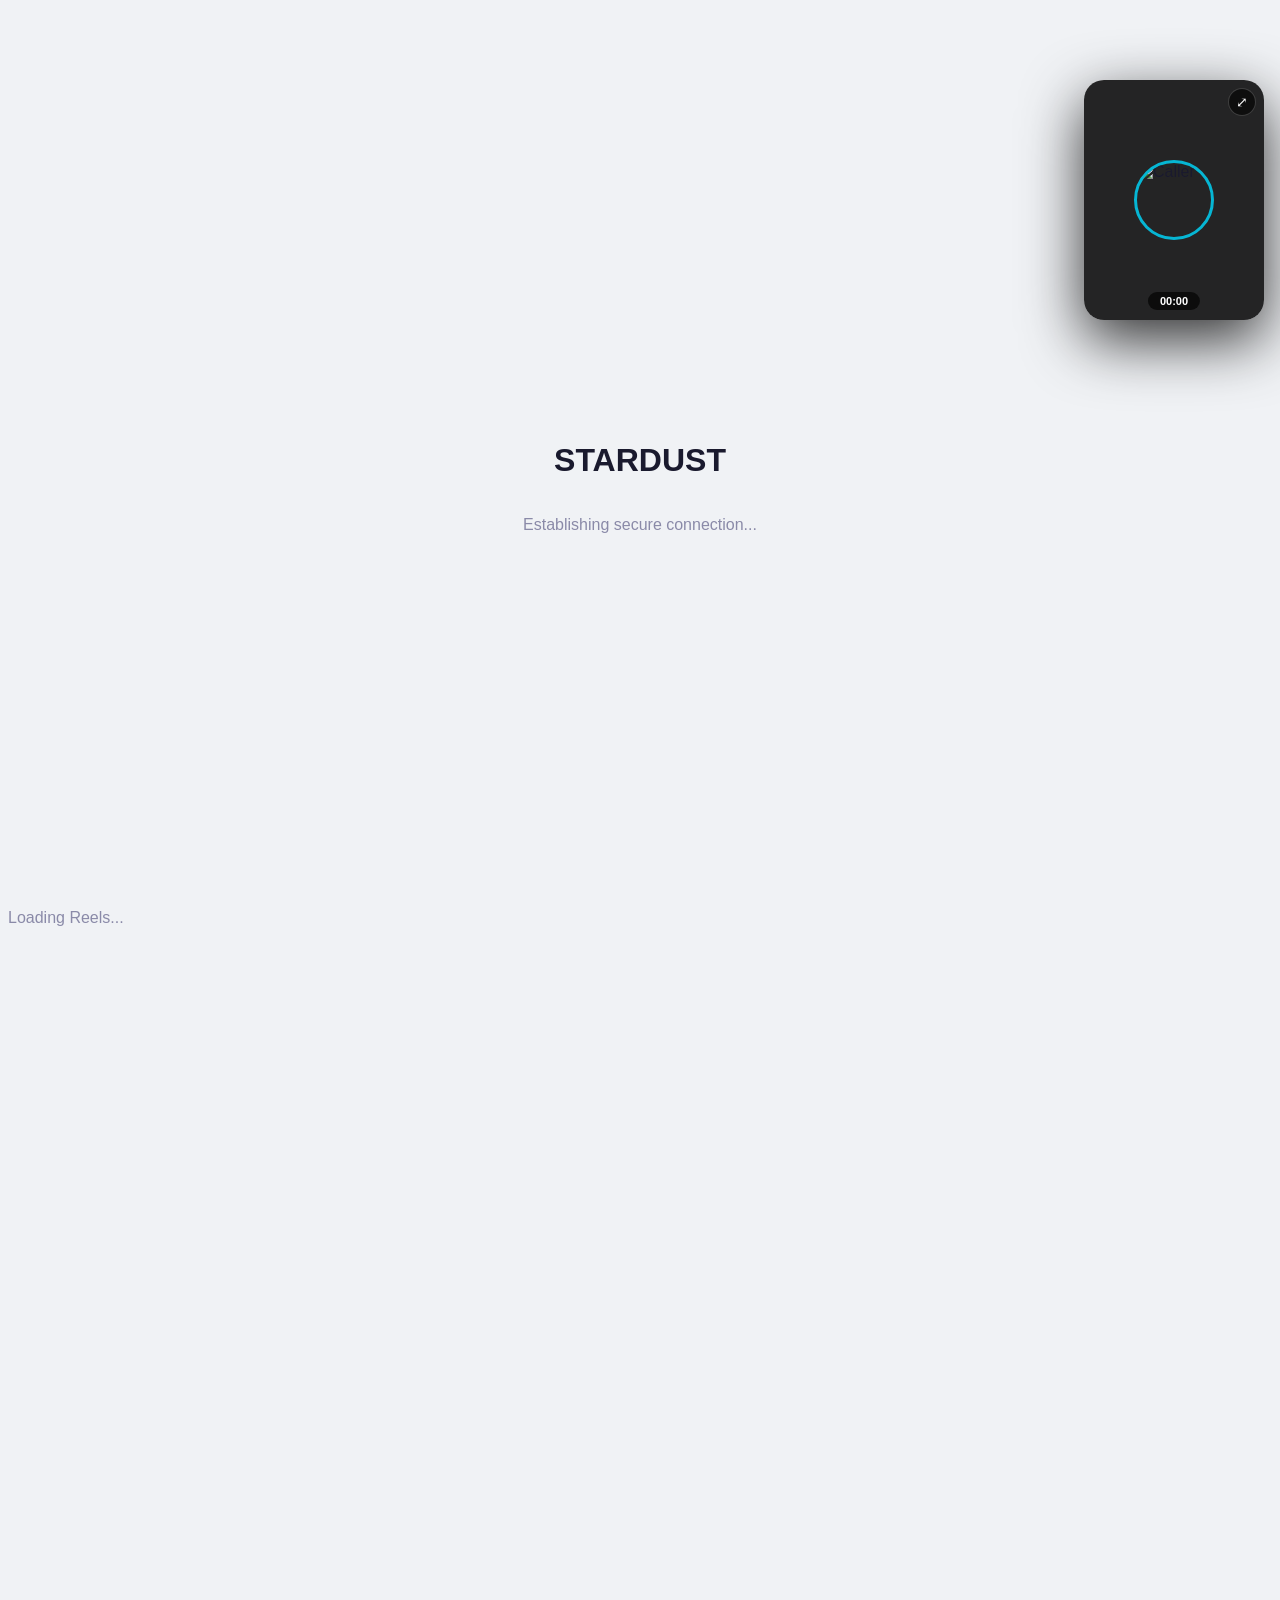
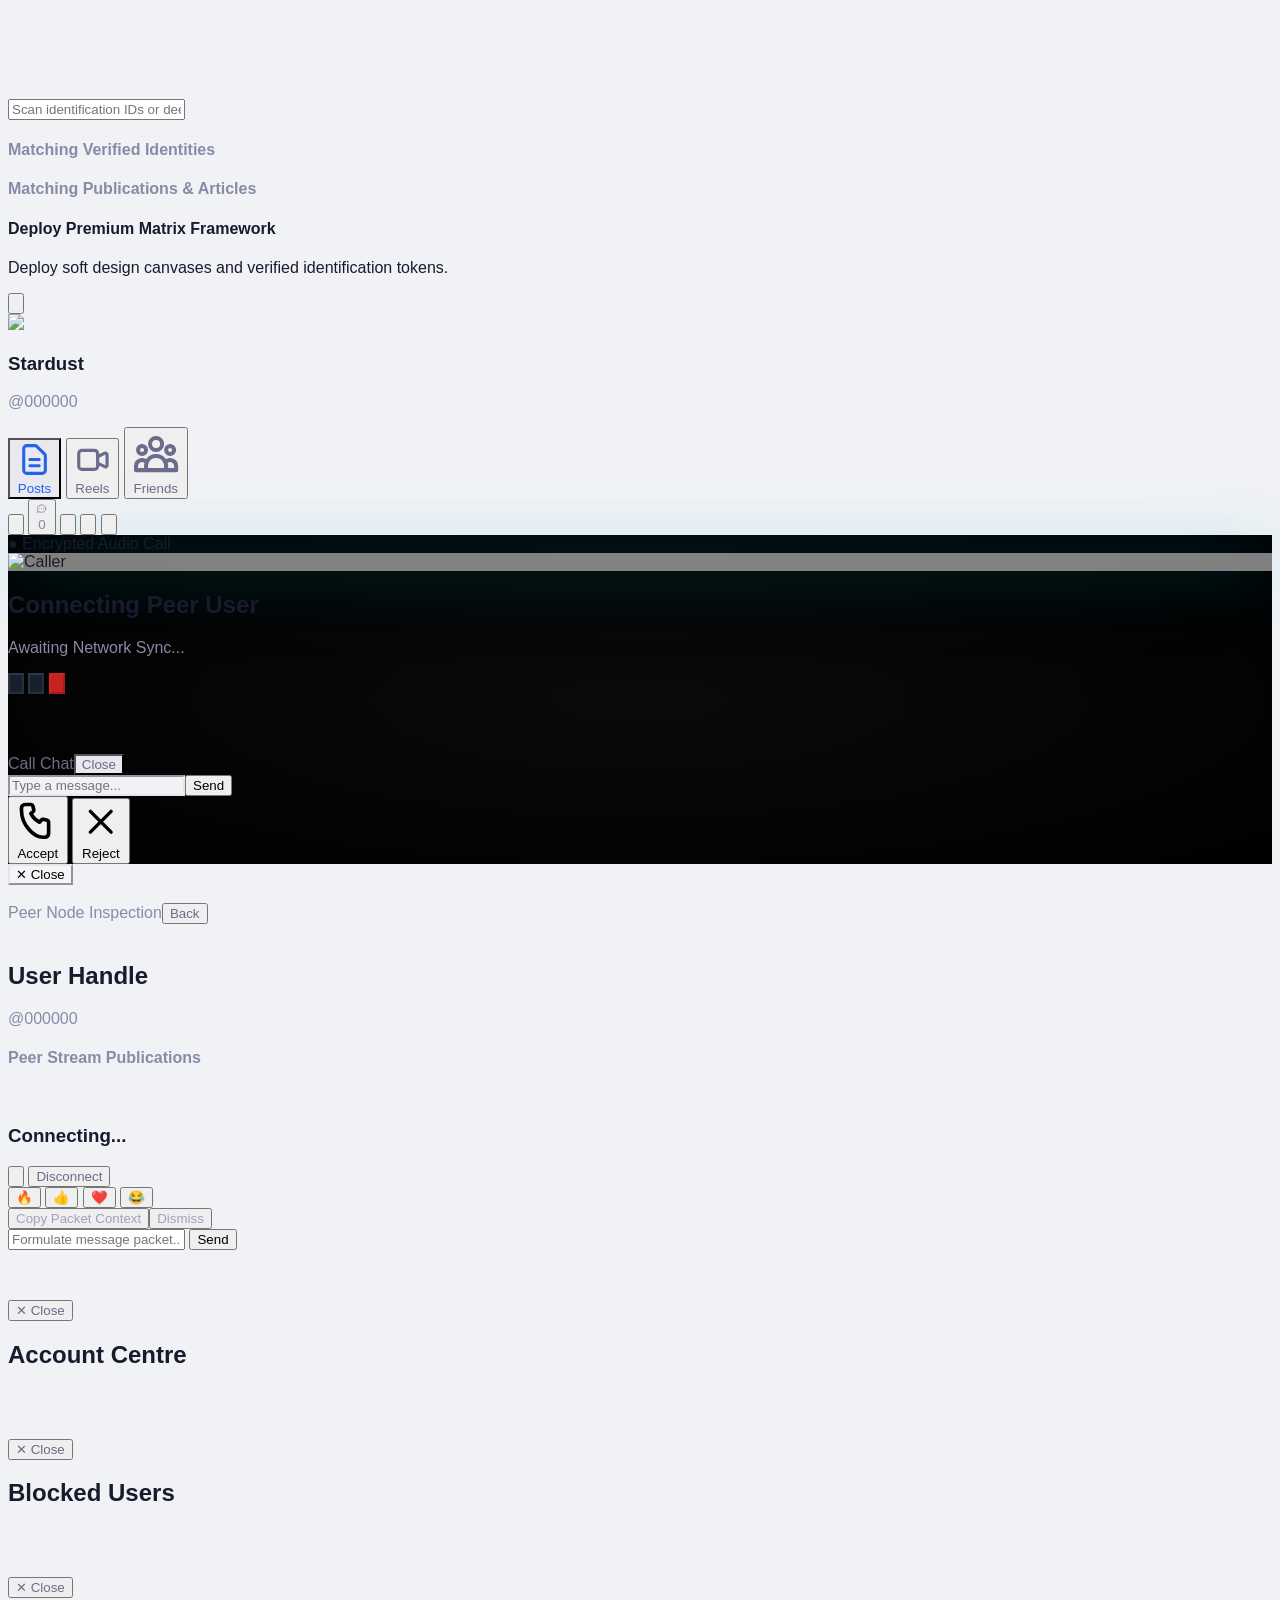
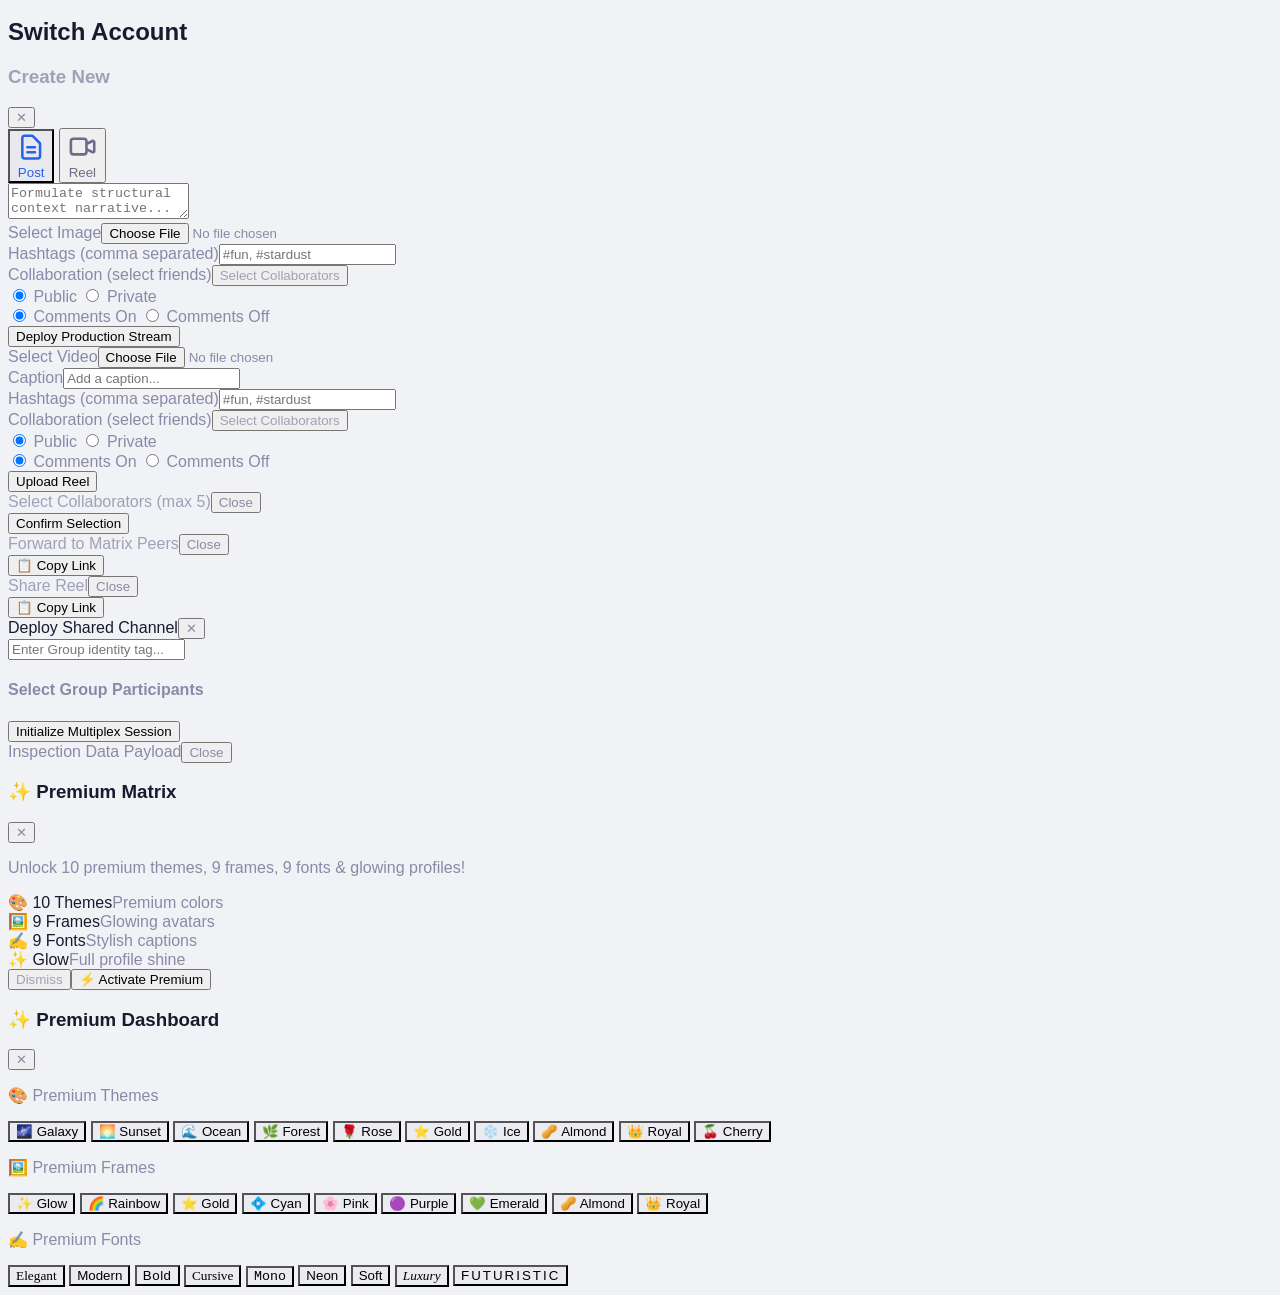
==== commit 6347a746: "Update index.html" ====
--- a/index.html
+++ b/index.html
@@ -1,4397 +1,3316 @@
 <!DOCTYPE html>
 <html lang="en">
 <head>
-    <meta charset="UTF-8">
-    <meta name="viewport" content="width=device-width, initial-scale=1.0, maximum-scale=1.0, user-scalable=no">
-    <title>Stardust Hub</title>
-    <script src="https://cdn.tailwindcss.com"></script>
-    <script src="https://unpkg.com/peerjs@1.4.7/dist/peerjs.min.js"></script>
-    <script>
-        tailwind.config = {
-            theme: {
-                extend: {
-                    colors: {
-                        lightbg: '#f0f2f5',
-                        lightcard: '#ffffff',
-                        lightborder: '#e4e6eb',
-                        darkbg: '#0b1528',
-                        darkcard: '#1e293b',
-                        accentblue: '#2563eb',
-                        neoncyan: '#06b6d4',
-                        premiumGold: '#f59e0b'
-                    }
-                }
-            }
+  <meta charset="UTF-8">
+  <meta name="viewport" content="width=device-width, initial-scale=1.0, maximum-scale=1.0, user-scalable=no">
+  <title>Stardust Hub - Social media</title>
+  <script src="https://cdn.tailwindcss.com"></script>
+  <script src="https://unpkg.com/peerjs@1.4.7/dist/peerjs.min.js"></script>
+  <script>
+    tailwind.config = {
+      theme: {
+        extend: {
+          colors: {
+            lightbg: '#f0f2f5',
+            lightcard: '#ffffff',
+            lightborder: '#e4e6eb',
+            darkbg: '#0b1528',
+            darkcard: '#1e293b',
+            accentblue: '#2563eb',
+            neoncyan: '#06b6d4',
+            premiumGold: '#f59e0b'
+          }
         }
-    </script>
-    <style>
-        * { box-sizing: border-box; }
-        body { 
-            font-family: -apple-system, BlinkMacSystemFont, 'Segoe UI', Roboto, sans-serif;
-            -webkit-tap-highlight-color: transparent;
-            transition: background-color 0.3s ease, color 0.3s ease;
-        }
-        body.light-mode {
-            background-color: #f0f2f5;
-            color: #1a1a2e;
-        }
-        body.light-mode .bg-darkbg { background-color: #f0f2f5; }
-        body.light-mode .bg-darkcard { background-color: #ffffff; }
-        body.light-mode .border-slate-800 { border-color: #e4e6eb; }
-        body.light-mode .border-slate-900 { border-color: #d0d2d6; }
-        body.light-mode .text-slate-100 { color: #1a1a2e; }
-        body.light-mode .text-slate-200 { color: #2d2d44; }
-        body.light-mode .text-slate-300 { color: #3d3d5c; }
-        body.light-mode .text-slate-400 { color: #6b6b8a; }
-        body.light-mode .text-slate-500 { color: #8a8aa8; }
-        body.light-mode .text-slate-600 { color: #a0a0b8; }
-        body.light-mode .bg-slate-800 { background-color: #e8e8ee; }
-        body.light-mode .bg-slate-900 { background-color: #f5f5f8; }
-        body.light-mode .bg-darkcard\/95 { background-color: rgba(255, 255, 255, 0.95); }
-        body.light-mode .bg-darkcard\/50 { background-color: rgba(255, 255, 255, 0.5); }
-        body.light-mode .bg-slate-800\/50 { background-color: rgba(232, 232, 238, 0.5); }
-        body.light-mode .bg-slate-700 { background-color: #d0d0d8; }
-        body.light-mode .hover\:bg-slate-700:hover { background-color: #c8c8d0; }
-        body.light-mode .hover\:bg-slate-800:hover { background-color: #dddde4; }
-        body.light-mode .bg-darkbg\/95 { background-color: rgba(240, 242, 245, 0.95); }
-        body.light-mode .bg-slate-800\/60 { background-color: rgba(232, 232, 238, 0.6); }
-        body.light-mode .bg-slate-800\/30 { background-color: rgba(232, 232, 238, 0.3); }
-        body.light-mode .bg-slate-800\/40 { background-color: rgba(232, 232, 238, 0.4); }
-        body.light-mode .bg-slate-800\/20 { background-color: rgba(232, 232, 238, 0.2); }
-        body.light-mode .bg-slate-700\/30 { background-color: rgba(208, 208, 216, 0.3); }
-        body.light-mode .bg-blue-950\/30 { background-color: rgba(37, 99, 235, 0.08); }
-        body.light-mode .border-blue-600\/50 { border-color: rgba(37, 99, 235, 0.25); }
-        body.light-mode .bg-slate-900\/50 { background-color: rgba(245, 245, 248, 0.5); }
-        body.light-mode .bg-slate-800\/20 { background-color: rgba(232, 232, 238, 0.2); }
-        body.light-mode .bg-red-950\/40 { background-color: rgba(220, 38, 38, 0.08); }
-        body.light-mode .border-red-900\/40 { border-color: rgba(220, 38, 38, 0.15); }
-        body.light-mode #loading-screen { background-color: #f0f2f5; }
-        body.light-mode .loading-spinner { border-color: rgba(0, 0, 0, 0.1); border-top-color: #2563eb; }
-        body.light-mode .spinner { border-color: rgba(0, 0, 0, 0.1); border-left-color: #2563eb; }
-        body.light-mode .call-fullscreen-bg { background: radial-gradient(ellipse at center, #0a0a0a 0%, #000000 100%); }
-        body.light-mode .call-bottom-btn { background: rgba(30, 41, 59, 0.8); border-color: rgba(255,255,255,0.1); color: white; }
-        body.light-mode .call-end-btn { background: rgba(220, 38, 38, 0.9); border-color: rgba(220, 38, 38, 0.5); color: white; }
-        body.light-mode .call-end-btn:hover { background: rgba(220, 38, 38, 1); }
-        body.light-mode .call-pfp-ring { box-shadow: 0 0 60px rgba(6, 182, 212, 0.3), 0 0 120px rgba(6, 182, 212, 0.1); }
-        body.light-mode .floating-call-window { border-color: #334155; box-shadow: 0 20px 60px rgba(0,0,0,0.8); }
-        body.light-mode .floating-call-window .caller-pfp { background: rgba(0,0,0,0.85); }
-        body.light-mode .floating-minimize-btn { background: rgba(0,0,0,0.6); border-color: rgba(255,255,255,0.2); color: white; }
-        body.light-mode .floating-minimize-btn:hover { background: rgba(0,0,0,0.8); }
-        body.light-mode #notification-dropdown { background: #ffffff; border-color: #e4e6eb; }
-        body.light-mode #notification-dropdown .notif-header { border-bottom-color: #e4e6eb; }
-        body.light-mode .notification-badge { border-color: #f0f2f5; }
-        body.light-mode .notification-item.bg-darkbg { background-color: #f8f8fa; }
-        body.light-mode .notification-item.bg-slate-800\/50 { background-color: rgba(232, 232, 238, 0.5); }
-        body.light-mode .post-tab-btn.active { background: #e8e8ee; color: #2563eb; }
-        body.light-mode .post-tab-btn:not(.active) { color: #6b6b8a; }
-        body.light-mode .post-tab-btn:not(.active):hover { color: #3d3d5c; }
-        body.light-mode .profile-tab-btn.active { background: #e8e8ee; color: #2563eb; }
-        body.light-mode .profile-tab-btn:not(.active) { color: #6b6b8a; }
-        body.light-mode .profile-tab-btn:not(.active):hover { color: #3d3d5c; }
-        body.light-mode .shared-media-preview .media-label { background: #f5f5f8; color: #6b6b8a; }
-        body.light-mode .custom-scrollbar::-webkit-scrollbar-thumb { background: #c0c0cc; }
-        body.light-mode .success-toast { background: linear-gradient(135deg, #065f46, #047857); border-color: #34d399; }
-        body.light-mode .reel-overlay { background: linear-gradient(to top, rgba(0,0,0,0.7) 0%, transparent 50%, rgba(0,0,0,0.1) 100%); }
-        body.light-mode .reel-actions button { color: white; }
-        body.light-mode .reel-actions button svg { filter: drop-shadow(0 2px 8px rgba(0,0,0,0.5)); }
-        body.dark-mode {
-            background-color: #0b1528 !important;
-            color: #f1f5f9 !important;
-        }
-        body.dark-mode .bg-lightbg { background-color: #0b1528 !important; }
-        body.dark-mode .bg-lightcard { background-color: #1e293b !important; }
-        body.dark-mode .bg-darkbg { background-color: #0b1528 !important; }
-        body.dark-mode .bg-darkcard { background-color: #1e293b !important; }
-        body.dark-mode .border-lightborder { border-color: #1e293b !important; }
-        body.dark-mode .border-slate-800 { border-color: #1e293b !important; }
-        body.dark-mode .border-slate-900 { border-color: #0f172a !important; }
-        body.dark-mode .border-slate-300 { border-color: #334155 !important; }
-        body.dark-mode .text-slate-100 { color: #f1f5f9 !important; }
-        body.dark-mode .text-slate-200 { color: #e2e8f0 !important; }
-        body.dark-mode .text-slate-300 { color: #cbd5e1 !important; }
-        body.dark-mode .text-slate-400 { color: #94a3b8 !important; }
-        body.dark-mode .text-slate-500 { color: #64748b !important; }
-        body.dark-mode .text-slate-600 { color: #475569 !important; }
-        body.dark-mode .text-slate-700 { color: #94a3b8 !important; }
-        body.dark-mode .text-slate-800 { color: #e2e8f0 !important; }
-        body.dark-mode .bg-slate-800 { background-color: #1e293b !important; }
-        body.dark-mode .bg-slate-900 { background-color: #0f172a !important; }
-        body.dark-mode .bg-darkcard\/95 { background-color: rgba(30, 41, 59, 0.95) !important; }
-        body.dark-mode .bg-darkcard\/50 { background-color: rgba(30, 41, 59, 0.5) !important; }
-        body.dark-mode .bg-slate-800\/50 { background-color: rgba(30, 41, 59, 0.5) !important; }
-        body.dark-mode .bg-slate-700 { background-color: #334155 !important; }
-        body.dark-mode .hover\:bg-slate-700:hover { background-color: #334155 !important; }
-        body.dark-mode .hover\:bg-slate-800:hover { background-color: #1e293b !important; }
-        body.dark-mode .bg-darkbg\/95 { background-color: rgba(11, 21, 40, 0.95) !important; }
-        body.dark-mode .bg-slate-800\/60 { background-color: rgba(30, 41, 59, 0.6) !important; }
-        body.dark-mode .bg-slate-800\/30 { background-color: rgba(30, 41, 59, 0.3) !important; }
-        body.dark-mode .bg-slate-800\/40 { background-color: rgba(30, 41, 59, 0.4) !important; }
-        body.dark-mode .bg-slate-800\/20 { background-color: rgba(30, 41, 59, 0.2) !important; }
-        body.dark-mode .bg-slate-700\/30 { background-color: rgba(51, 65, 85, 0.3) !important; }
-        body.dark-mode .bg-blue-950\/30 { background-color: rgba(30, 58, 138, 0.3) !important; }
-        body.dark-mode .border-blue-600\/50 { border-color: rgba(37, 99, 235, 0.5) !important; }
-        body.dark-mode .bg-slate-900\/50 { background-color: rgba(15, 23, 42, 0.5) !important; }
-        body.dark-mode .bg-red-950\/40 { background-color: rgba(127, 29, 29, 0.4) !important; }
-        body.dark-mode .border-red-900\/40 { border-color: rgba(127, 29, 29, 0.4) !important; }
-        body.dark-mode #loading-screen { background-color: #0b1528 !important; }
-        body.dark-mode .loading-spinner { border-color: rgba(255, 255, 255, 0.1) !important; border-top-color: #06b6d4 !important; }
-        body.dark-mode .spinner { border-color: rgba(255, 255, 255, 0.1) !important; border-left-color: #fff !important; }
-        body.dark-mode .call-fullscreen-bg { background: radial-gradient(ellipse at center, #0a0a0a 0%, #000000 100%) !important; }
-        body.dark-mode .call-bottom-btn { background: rgba(30, 41, 59, 0.8) !important; border-color: rgba(255,255,255,0.1) !important; color: white !important; }
-        body.dark-mode .call-end-btn { background: rgba(220, 38, 38, 0.9) !important; border-color: rgba(220, 38, 38, 0.5) !important; color: white !important; }
-        body.dark-mode .call-end-btn:hover { background: rgba(220, 38, 38, 1) !important; }
-        body.dark-mode .call-pfp-ring { box-shadow: 0 0 60px rgba(6, 182, 212, 0.3), 0 0 120px rgba(6, 182, 212, 0.1) !important; }
-        body.dark-mode .floating-call-window { border-color: #334155 !important; box-shadow: 0 20px 60px rgba(0,0,0,0.8) !important; }
-        body.dark-mode .floating-call-window .caller-pfp { background: rgba(0,0,0,0.85) !important; }
-        body.dark-mode .floating-minimize-btn { background: rgba(0,0,0,0.6) !important; border-color: rgba(255,255,255,0.2) !important; color: white !important; }
-        body.dark-mode .floating-minimize-btn:hover { background: rgba(0,0,0,0.8) !important; }
-        body.dark-mode #notification-dropdown { background: #1e293b !important; border-color: #334155 !important; }
-        body.dark-mode #notification-dropdown .notif-header { border-bottom-color: #334155 !important; }
-        body.dark-mode .notification-badge { border-color: #0b1528 !important; }
-        body.dark-mode .notification-item.bg-darkbg { background-color: #0b1528 !important; }
-        body.dark-mode .notification-item.bg-slate-800\/50 { background-color: rgba(30, 41, 59, 0.5) !important; }
-        body.dark-mode .post-tab-btn.active { background: #1e293b !important; color: #06b6d4 !important; }
-        body.dark-mode .post-tab-btn:not(.active) { color: #64748b !important; }
-        body.dark-mode .post-tab-btn:not(.active):hover { color: #94a3b8 !important; }
-        body.dark-mode .profile-tab-btn.active { background: #1e293b !important; color: #06b6d4 !important; }
-        body.dark-mode .profile-tab-btn:not(.active) { color: #64748b !important; }
-        body.dark-mode .profile-tab-btn:not(.active):hover { color: #94a3b8 !important; }
-        body.dark-mode .shared-media-preview .media-label { background: #0f172a !important; color: #94a3b8 !important; }
-        body.dark-mode .custom-scrollbar::-webkit-scrollbar-thumb { background: #334155 !important; }
-        body.dark-mode .success-toast { background: linear-gradient(135deg, #065f46, #047857) !important; border-color: #34d399 !important; }
-        body.dark-mode .reel-overlay { background: linear-gradient(to top, rgba(0,0,0,0.7) 0%, transparent 50%, rgba(0,0,0,0.2) 100%) !important; }
-        body.dark-mode .reel-actions button { color: white !important; }
-        body.dark-mode .reel-actions button svg { filter: drop-shadow(0 2px 8px rgba(0,0,0,0.5)) !important; }
-        body.dark-mode .bg-slate-200 { background-color: #1e293b !important; }
-        body.dark-mode .bg-slate-100 { background-color: #0f172a !important; }
-        body.dark-mode .hover\:bg-slate-100:hover { background-color: #1e293b !important; }
-        body.dark-mode .hover\:bg-slate-200:hover { background-color: #334155 !important; }
-        body.dark-mode .hover\:bg-slate-300:hover { background-color: #334155 !important; }
-        .premium-theme-galaxy { background: linear-gradient(135deg, #0b0a1a, #1a0a3e, #2a0a5e) !important; border-color: #7c3aed !important; color: #e0d7ff !important; box-shadow: 0 0 30px rgba(124, 58, 237, 0.3) !important; }
-        .premium-theme-sunset { background: linear-gradient(135deg, #1a0a0a, #4a1a0a, #7a2a0a) !important; border-color: #f97316 !important; color: #ffedd5 !important; box-shadow: 0 0 30px rgba(249, 115, 22, 0.3) !important; }
-        .premium-theme-ocean { background: linear-gradient(135deg, #0a0a2a, #0a2a5a, #0a4a8a) !important; border-color: #0ea5e9 !important; color: #dbeafe !important; box-shadow: 0 0 30px rgba(14, 165, 233, 0.3) !important; }
-        .premium-theme-forest { background: linear-gradient(135deg, #0a1a0a, #0a3a0a, #0a5a0a) !important; border-color: #22c55e !important; color: #dcfce7 !important; box-shadow: 0 0 30px rgba(34, 197, 94, 0.3) !important; }
-        .premium-theme-rose { background: linear-gradient(135deg, #1a0a1a, #4a0a2a, #7a0a3a) !important; border-color: #ec4899 !important; color: #fce7f3 !important; box-shadow: 0 0 30px rgba(236, 72, 153, 0.3) !important; }
-        .premium-theme-gold { background: linear-gradient(135deg, #1a1a0a, #3a2a0a, #5a3a0a) !important; border-color: #f59e0b !important; color: #fef3c7 !important; box-shadow: 0 0 30px rgba(245, 158, 11, 0.3) !important; }
-        .premium-theme-ice { background: linear-gradient(135deg, #0a1a2a, #0a3a5a, #0a5a8a) !important; border-color: #67e8f9 !important; color: #cffafe !important; box-shadow: 0 0 30px rgba(103, 232, 249, 0.3) !important; }
-        .premium-theme-almond { background: linear-gradient(135deg, #2a1a0a, #4a2a1a, #6a3a2a) !important; border-color: #d4a373 !important; color: #fefae0 !important; box-shadow: 0 0 30px rgba(212, 163, 115, 0.3) !important; }
-        .premium-theme-royal { background: linear-gradient(135deg, #1a0a2a, #2a0a4a, #3a0a6a) !important; border-color: #8b5cf6 !important; color: #ede9fe !important; box-shadow: 0 0 30px rgba(139, 92, 246, 0.3) !important; }
-        .premium-theme-cherry { background: linear-gradient(135deg, #2a0a0a, #4a0a0a, #6a0a0a) !important; border-color: #ef4444 !important; color: #fecaca !important; box-shadow: 0 0 30px rgba(239, 68, 68, 0.3) !important; }
-        .premium-frame-glow { box-shadow: 0 0 30px rgba(255, 255, 255, 0.3), 0 0 60px rgba(124, 58, 237, 0.2) !important; border: 3px solid rgba(124, 58, 237, 0.6) !important; }
-        .premium-frame-rainbow { box-shadow: 0 0 30px rgba(255, 0, 0, 0.2), 0 0 50px rgba(0, 255, 0, 0.2), 0 0 70px rgba(0, 0, 255, 0.2) !important; border: 3px solid transparent !important; background-image: linear-gradient(white, white), linear-gradient(to right, red, orange, yellow, green, blue, purple) !important; background-origin: padding-box, border-box !important; background-clip: padding-box, border-box !important; }
-        .premium-frame-gold { box-shadow: 0 0 40px rgba(245, 158, 11, 0.5) !important; border: 3px solid #f59e0b !important; }
-        .premium-frame-cyan { box-shadow: 0 0 40px rgba(6, 182, 212, 0.5) !important; border: 3px solid #06b6d4 !important; }
-        .premium-frame-pink { box-shadow: 0 0 40px rgba(236, 72, 153, 0.5) !important; border: 3px solid #ec4899 !important; }
-        .premium-frame-purple { box-shadow: 0 0 40px rgba(168, 85, 247, 0.5) !important; border: 3px solid #a855f7 !important; }
-        .premium-frame-emerald { box-shadow: 0 0 40px rgba(16, 185, 129, 0.5) !important; border: 3px solid #10b981 !important; }
-        .premium-frame-almond { box-shadow: 0 0 40px rgba(212, 163, 115, 0.5) !important; border: 3px solid #d4a373 !important; }
-        .premium-frame-royal { box-shadow: 0 0 40px rgba(139, 92, 246, 0.5) !important; border: 3px solid #8b5cf6 !important; }
-        .premium-frame-cherry { box-shadow: 0 0 40px rgba(239, 68, 68, 0.5) !important; border: 3px solid #ef4444 !important; }
-        .premium-font-elegant { font-family: 'Georgia', serif !important; }
-        .premium-font-modern { font-family: 'Helvetica Neue', sans-serif !important; }
-        .premium-font-bold { font-family: 'Impact', sans-serif !important; letter-spacing: 0.5px !important; }
-        .premium-font-cursive { font-family: 'Brush Script MT', cursive !important; }
-        .premium-font-mono { font-family: 'Courier New', monospace !important; }
-        .premium-font-neon { font-family: 'Arial Black', sans-serif !important; text-shadow: 0 0 10px rgba(6, 182, 212, 0.5) !important; }
-        .premium-font-soft { font-family: 'Segoe UI', sans-serif !important; font-weight: 300 !important; }
-        .premium-font-luxury { font-family: 'Times New Roman', serif !important; font-style: italic !important; }
-        .premium-font-futuristic { font-family: 'Arial', sans-serif !important; letter-spacing: 2px !important; text-transform: uppercase !important; }
-        .premium-font-vintage { font-family: 'Courier', monospace !important; font-weight: bold !important; }
-        .premium-profile-glow { animation: premiumGlow 3s ease-in-out infinite; position: relative; }
-        .premium-profile-glow::before { content: ''; position: absolute; inset: -4px; border-radius: 16px; background: linear-gradient(45deg, #7c3aed, #06b6d4, #ec4899, #f59e0b, #7c3aed); background-size: 300% 300%; z-index: -1; animation: premiumBorderGlow 4s ease-in-out infinite; filter: blur(8px); opacity: 0.6; }
-        @keyframes premiumBorderGlow { 0%, 100% { background-position: 0% 50%; } 50% { background-position: 100% 50%; } }
-        @keyframes premiumGlow { 0%, 100% { box-shadow: 0 0 30px rgba(124, 58, 237, 0.3), 0 0 60px rgba(124, 58, 237, 0.1); } 50% { box-shadow: 0 0 50px rgba(124, 58, 237, 0.5), 0 0 100px rgba(124, 58, 237, 0.2); } }
-        .premium-profile-glow.gold::before { background: linear-gradient(45deg, #f59e0b, #fbbf24, #f59e0b); background-size: 300% 300%; }
-        .premium-profile-glow.cyan::before { background: linear-gradient(45deg, #06b6d4, #22d3ee, #06b6d4); background-size: 300% 300%; }
-        .premium-profile-glow.pink::before { background: linear-gradient(45deg, #ec4899, #f472b6, #ec4899); background-size: 300% 300%; }
-        .premium-profile-glow.purple::before { background: linear-gradient(45deg, #7c3aed, #a78bfa, #7c3aed); background-size: 300% 300%; }
-        .premium-profile-glow.emerald::before { background: linear-gradient(45deg, #10b981, #34d399, #10b981); background-size: 300% 300%; }
-        .premium-profile-glow.rose::before { background: linear-gradient(45deg, #f43f5e, #fb7185, #f43f5e); background-size: 300% 300%; }
-        .premium-profile-glow.orange::before { background: linear-gradient(45deg, #f97316, #fb923c, #f97316); background-size: 300% 300%; }
-        .premium-profile-glow.almond::before { background: linear-gradient(45deg, #d4a373, #e9c9a0, #d4a373); background-size: 300% 300%; }
-        .premium-profile-glow.royal::before { background: linear-gradient(45deg, #8b5cf6, #a78bfa, #8b5cf6); background-size: 300% 300%; }
-        .premium-profile-glow.cherry::before { background: linear-gradient(45deg, #ef4444, #f87171, #ef4444); background-size: 300% 300%; }
-        .custom-scrollbar::-webkit-scrollbar { width: 4px; }
-        .custom-scrollbar::-webkit-scrollbar-thumb { border-radius: 10px; }
-        body.dark-mode .custom-scrollbar::-webkit-scrollbar-thumb { background: #334155; }
-        body.light-mode .custom-scrollbar::-webkit-scrollbar-thumb { background: #c0c0cc; }
-        .spinner { border: 2px solid rgba(255, 255, 255, 0.1); width: 16px; height: 16px; border-radius: 50%; border-left-color: #fff; animation: spin 0.8s linear infinite; }
-        @keyframes spin { 0% { transform: rotate(0deg); } 100% { transform: rotate(360deg); } }
-        .floating-call-window { position: fixed; width: 180px; height: 240px; border-radius: 20px; overflow: hidden; z-index: 100; box-shadow: 0 20px 60px rgba(0,0,0,0.8); cursor: grab; transition: opacity 0.3s ease; }
-        .floating-call-window:active { cursor: grabbing; }
-        .floating-call-window video { width: 100%; height: 100%; object-fit: cover; }
-        .floating-call-window .caller-pfp { position: absolute; inset: 0; display: flex; align-items: center; justify-content: center; background: rgba(0,0,0,0.85); }
-        .floating-call-window .caller-pfp img { width: 80px; height: 80px; border-radius: 50%; border: 3px solid #06b6d4; object-fit: cover; }
-        .floating-call-window .call-duration { position: absolute; bottom: 10px; left: 50%; transform: translateX(-50%); background: rgba(0,0,0,0.7); color: white; font-size: 11px; padding: 3px 12px; border-radius: 20px; font-weight: bold; }
-        .floating-minimize-btn { position: absolute; top: 8px; right: 8px; background: rgba(0,0,0,0.6); border: 1px solid rgba(255,255,255,0.2); color: white; width: 28px; height: 28px; border-radius: 50%; display: flex; align-items: center; justify-content: center; font-size: 14px; cursor: pointer; z-index: 10; backdrop-filter: blur(4px); }
-        .floating-minimize-btn:hover { background: rgba(0,0,0,0.8); }
-        .reels-container { height: calc(100vh - 110px); scroll-snap-type: y mandatory; overflow-y: scroll; scroll-behavior: smooth; }
-        .reels-container::-webkit-scrollbar { display: none; }
-        .reel-item { height: calc(100vh - 110px); scroll-snap-align: start; position: relative; background: #000; display: flex; align-items: center; justify-content: center; }
-        .reel-item video { width: 100%; height: 100%; object-fit: cover; }
-        .reel-overlay { position: absolute; inset: 0; display: flex; flex-direction: column; justify-content: flex-end; padding: 20px; }
-        .reel-actions { position: absolute; right: 16px; bottom: 100px; display: flex; flex-direction: column; gap: 20px; z-index: 10; }
-        .reel-actions button { display: flex; flex-direction: column; align-items: center; color: white; gap: 4px; font-size: 11px; text-shadow: 0 2px 10px rgba(0,0,0,0.5); }
-        .reel-actions button svg { width: 28px; height: 28px; filter: drop-shadow(0 2px 8px rgba(0,0,0,0.5)); }
-        .reel-actions button .count { font-weight: bold; font-size: 12px; }
-        .reel-user-info { cursor: pointer; transition: opacity 0.2s; }
-        .reel-user-info:hover { opacity: 0.7; }
-        .reel-three-dot-trigger { position: absolute; bottom: 145px; right: 20px; z-index: 12; background: rgba(0,0,0,0.5); border: 1px solid rgba(255,255,255,0.2); border-radius: 50%; width: 32px; height: 32px; display: flex; align-items: center; justify-content: center; color: white; cursor: pointer; transition: all 0.2s; backdrop-filter: blur(4px); }
-        .reel-three-dot-trigger:hover { background: rgba(0,0,0,0.7); }
-        .reel-three-dot-trigger svg { width: 16px; height: 16px; }
-        .reel-three-dot-menu { position: absolute; bottom: 190px; right: 20px; z-index: 15; background: rgba(0,0,0,0.85); backdrop-filter: blur(8px); border: 1px solid rgba(255,255,255,0.1); border-radius: 12px; padding: 6px 0; min-width: 100px; box-shadow: 0 8px 30px rgba(0,0,0,0.6); display: none; }
-        .reel-three-dot-menu.show { display: block; }
-        .reel-three-dot-menu button { display: flex; align-items: center; gap: 8px; width: 100%; padding: 8px 16px; background: transparent; border: none; color: white; font-size: 11px; font-weight: 500; cursor: pointer; transition: background 0.2s; text-align: left; }
-        .reel-three-dot-menu button:hover { background: rgba(255,255,255,0.08); }
-        .reel-three-dot-menu .delete-btn { color: #ff6b6b; }
-        .reel-three-dot-menu .delete-btn:hover { background: rgba(220, 38, 38, 0.2); }
-        .reel-three-dot-menu .edit-btn { color: #4fc3f7; }
-        .reel-three-dot-menu .edit-btn:hover { background: rgba(79, 195, 247, 0.15); }
-        .reel-three-dot-menu .interest-btn { color: #4ade80; }
-        .reel-three-dot-menu .interest-btn:hover { background: rgba(74, 222, 128, 0.15); }
-        .reel-three-dot-menu .not-interest-btn { color: #f87171; }
-        .reel-three-dot-menu .not-interest-btn:hover { background: rgba(248, 113, 113, 0.15); }
-        .reel-three-dot-menu .link-btn { color: #60a5fa; }
-        .reel-three-dot-menu .link-btn:hover { background: rgba(96, 165, 250, 0.15); }
-        .reel-three-dot-menu .download-btn { color: #a78bfa; }
-        .reel-three-dot-menu .download-btn:hover { background: rgba(167, 139, 250, 0.15); }
-        .reel-three-dot-menu .report-btn { color: #fb923c; }
-        .reel-three-dot-menu .report-btn:hover { background: rgba(251, 146, 60, 0.15); }
-        .post-three-dot-menu { position: absolute; top: 40px; right: 10px; z-index: 20; background: rgba(0,0,0,0.85); backdrop-filter: blur(12px); border: 1px solid rgba(255,255,255,0.1); border-radius: 12px; padding: 6px 0; min-width: 120px; box-shadow: 0 8px 30px rgba(0,0,0,0.6); display: none; }
-        .post-three-dot-menu.show { display: block; }
-        .post-three-dot-menu button { display: flex; align-items: center; gap: 8px; width: 100%; padding: 8px 16px; background: transparent; border: none; color: white; font-size: 11px; font-weight: 500; cursor: pointer; transition: background 0.2s; text-align: left; }
-        .post-three-dot-menu button:hover { background: rgba(255,255,255,0.08); }
-        .post-three-dot-menu .delete-btn { color: #ff6b6b; }
-        .post-three-dot-menu .delete-btn:hover { background: rgba(220, 38, 38, 0.2); }
-        .post-three-dot-menu .edit-btn { color: #4fc3f7; }
-        .post-three-dot-menu .edit-btn:hover { background: rgba(79, 195, 247, 0.15); }
-        .post-three-dot-menu .interest-btn { color: #4ade80; }
-        .post-three-dot-menu .interest-btn:hover { background: rgba(74, 222, 128, 0.15); }
-        .post-three-dot-menu .not-interest-btn { color: #f87171; }
-        .post-three-dot-menu .not-interest-btn:hover { background: rgba(248, 113, 113, 0.15); }
-        .post-three-dot-menu .link-btn { color: #60a5fa; }
-        .post-three-dot-menu .link-btn:hover { background: rgba(96, 165, 250, 0.15); }
-        .post-three-dot-menu .download-btn { color: #a78bfa; }
-        .post-three-dot-menu .download-btn:hover { background: rgba(167, 139, 250, 0.15); }
-        .post-three-dot-menu .report-btn { color: #fb923c; }
-        .post-three-dot-menu .report-btn:hover { background: rgba(251, 146, 60, 0.15); }
-        .notification-item { animation: slideIn 0.3s ease-out; }
-        @keyframes slideIn { 0% { opacity: 0; transform: translateX(20px); } 100% { opacity: 1; transform: translateX(0); } }
-        .notification-badge { position: absolute; top: -4px; right: -4px; background: #ef4444; color: white; font-size: 9px; font-weight: bold; border-radius: 50%; width: 18px; height: 18px; display: flex; align-items: center; justify-content: center; }
-        .notification-badge.hidden { display: none; }
-        #notification-dropdown { position: absolute; right: 0; top: calc(100% + 8px); width: 330px; max-width: calc(100vw - 24px); border-radius: 16px; z-index: 60; overflow: hidden; max-height: 600px; display: none; left: auto; }
-        #notification-dropdown:not(.hidden) { display: block; }
-        #notification-dropdown .notif-header { padding: 12px 16px; border-bottom: 1px solid #334155; display: flex; justify-content: space-between; align-items: center; flex-shrink: 0; }
-        #notification-dropdown .notif-list { overflow-y: auto; max-height: 520px; padding: 8px; }
-        #notification-dropdown .notif-list::-webkit-scrollbar { width: 3px; }
-        .notif-unread-dot { width: 8px; height: 8px; background: #ef4444; border-radius: 50%; flex-shrink: 0; margin-top: 4px; }
-        .notif-unread-dot.hidden { display: none; }
-        .success-toast { position: fixed; bottom: 100px; left: 50%; transform: translateX(-50%); color: white; padding: 16px 24px; border-radius: 20px; z-index: 200; box-shadow: 0 20px 60px rgba(0,0,0,0.6); animation: toastIn 0.5s ease-out; max-width: 90%; text-align: center; }
-        .success-toast.hidden { display: none; }
-        @keyframes toastIn { 0% { opacity: 0; transform: translateX(-50%) translateY(30px) scale(0.9); } 100% { opacity: 1; transform: translateX(-50%) translateY(0) scale(1); } }
-        .shared-media-preview { max-width: 200px; border-radius: 12px; overflow: hidden; border: 1px solid #334155; cursor: pointer; transition: transform 0.2s; }
-        .shared-media-preview:hover { transform: scale(1.02); }
-        .shared-media-preview img, .shared-media-preview video { width: 100%; height: auto; max-height: 150px; object-fit: cover; }
-        .shared-media-preview .media-label { padding: 4px 8px; font-size: 9px; text-align: center; }
-        .profile-tab-btn { transition: all 0.3s ease; }
-        .profile-tab-btn.active { background: #1e293b; color: #06b6d4; }
-        .profile-tab-btn:not(.active) { color: #64748b; }
-        .profile-tab-btn:not(.active):hover { color: #94a3b8; }
-        .post-tab-btn { transition: all 0.3s ease; }
-        .post-tab-btn.active { background: #1e293b; color: #06b6d4; }
-        .post-tab-btn:not(.active) { color: #64748b; }
-        .post-tab-btn:not(.active):hover { color: #94a3b8; }
-        #full-screen-video-player { position: fixed; inset: 0; background: rgba(0,0,0,0.95); z-index: 90; display: flex; flex-direction: column; align-items: center; justify-content: center; padding: 20px; }
-        #full-screen-video-player video { max-width: 100%; max-height: 80vh; border-radius: 12px; }
-        #full-screen-video-player .close-video { position: absolute; top: 20px; right: 20px; padding: 8px 16px; border-radius: 12px; font-size: 12px; font-weight: bold; cursor: pointer; }
-        #loading-screen { position: fixed; inset: 0; display: flex; flex-direction: column; align-items: center; justify-content: center; z-index: 100; transition: opacity 0.5s ease; }
-        #loading-screen.hidden { opacity: 0; pointer-events: none; }
-        .loading-spinner { width: 50px; height: 50px; border-radius: 50%; animation: spin 0.8s linear infinite; margin-bottom: 20px; }
-        .call-fullscreen-bg { background: radial-gradient(ellipse at center, #0a0a0a 0%, #000000 100%); }
-        .call-pfp-ring { box-shadow: 0 0 60px rgba(6, 182, 212, 0.3), 0 0 120px rgba(6, 182, 212, 0.1); }
-        .call-status-pulse { animation: pulseGlow 2s ease-in-out infinite; }
-        @keyframes pulseGlow { 0%, 100% { opacity: 0.6; } 50% { opacity: 1; } }
-        .call-bottom-btn { backdrop-filter: blur(10px); transition: all 0.2s ease; }
-        .call-bottom-btn:hover { transform: scale(1.05); }
-        .call-bottom-btn:active { transform: scale(0.95); }
-        .call-end-btn { backdrop-filter: blur(10px); transition: all 0.2s ease; }
-        .call-end-btn:hover { transform: scale(1.05); }
-        .call-end-btn:active { transform: scale(0.95); }
-        .upload-loading { position: absolute; inset: -4px; border-radius: 50%; border: 3px solid transparent; border-top-color: #06b6d4; border-right-color: #06b6d4; animation: spin 0.8s linear infinite; }
-        .upload-loading.hidden { display: none; }
-        .plus-btn-wrapper { position: relative; display: inline-flex; }
-        .plus-btn-wrapper .upload-loading { position: absolute; inset: -4px; border-radius: 50%; border: 3px solid transparent; border-top-color: #06b6d4; border-right-color: #06b6d4; animation: spin 0.8s linear infinite; }
-        .plus-btn-wrapper .upload-loading.hidden { display: none; }
-        .comment-delete-btn { opacity: 0.5; transition: opacity 0.2s; }
-        .comment-delete-btn:hover { opacity: 1; }
-        .call-reaction-float { position: fixed; font-size: 48px; pointer-events: none; z-index: 200; animation: floatUp 1.2s ease-out forwards; }
-        @keyframes floatUp { 0% { opacity: 1; transform: translateY(0) scale(1); } 100% { opacity: 0; transform: translateY(-150px) scale(1.3); } }
-        .shimmer { background: linear-gradient(90deg, #e8e8ee 25%, #f0f0f5 50%, #e8e8ee 75%); background-size: 200% 100%; animation: shimmer 1.5s infinite; }
-        @keyframes shimmer { 0% { background-position: -200% 0; } 100% { background-position: 200% 0; } }
-        body.dark-mode .shimmer { background: linear-gradient(90deg, #1e293b 25%, #2a3a4a 50%, #1e293b 75%); background-size: 200% 100%; }
-        .post-delete-btn { opacity: 0.4; transition: opacity 0.2s; padding: 4px 8px; border-radius: 8px; font-size: 10px; background: rgba(220, 38, 38, 0.1); border: 1px solid rgba(220, 38, 38, 0.2); }
-        .post-delete-btn:hover { opacity: 1; background: rgba(220, 38, 38, 0.2); }
-        .post-grid { display: grid; grid-template-columns: repeat(3, 1fr); gap: 4px; }
-        .post-grid-item { aspect-ratio: 1 / 1; overflow: hidden; border-radius: 4px; background: #1e293b; cursor: pointer; position: relative; }
-        .post-grid-item img, .post-grid-item video { width: 100%; height: 100%; object-fit: cover; }
-        .post-grid-item .grid-overlay { position: absolute; inset: 0; background: rgba(0,0,0,0.3); display: flex; align-items: center; justify-content: center; opacity: 0; transition: opacity 0.2s; color: white; font-size: 12px; font-weight: bold; }
-        .post-grid-item:hover .grid-overlay { opacity: 1; }
-        .follow-list-item { padding: 10px 12px; border-bottom: 1px solid rgba(255,255,255,0.05); display: flex; align-items: center; justify-content: space-between; }
-        .follow-list-item:last-child { border-bottom: none; }
-        .follow-list-item .user-info { display: flex; align-items: center; gap: 10px; cursor: pointer; }
-        .follow-list-item .user-info img { width: 36px; height: 36px; border-radius: 50%; object-fit: cover; }
-        .follow-list-item .user-info .name { font-weight: 600; font-size: 13px; }
-        .follow-list-item .user-info .uid { font-size: 10px; color: #64748b; }
-        .follow-list-item .follow-btn { padding: 4px 12px; border-radius: 20px; font-size: 11px; font-weight: 600; border: none; cursor: pointer; transition: all 0.2s; }
-        .follow-list-item .follow-btn.following { background: #1e293b; color: #94a3b8; }
-        .follow-list-item .follow-btn.follow { background: #2563eb; color: white; }
-        .follow-list-item .follow-btn.follow:hover { background: #1d4ed8; }
-        .follow-list-item .follow-btn.following:hover { background: #ef4444; color: white; }
-        .collab-search-input { width: 100%; padding: 10px 14px; border-radius: 12px; border: 1px solid #334155; background: #0b1528; color: white; font-size: 13px; outline: none; transition: border 0.2s; }
-        .collab-search-input:focus { border-color: #2563eb; }
-        .collab-search-input::placeholder { color: #64748b; }
-        .forgot-password-link { font-size: 11px; color: #2563eb; font-weight: 600; cursor: pointer; text-decoration: underline; text-underline-offset: 2px; }
-        .forgot-password-link:hover { color: #1d4ed8; }
-        .auth-choice-btn { padding: 10px 16px; border-radius: 12px; border: 1px solid #334155; background: transparent; color: #f1f5f9; font-weight: 600; cursor: pointer; transition: all 0.2s; text-align: center; flex: 1; }
-        .auth-choice-btn:hover { background: #1e293b; border-color: #2563eb; }
-        .auth-choice-btn.active { background: #2563eb; border-color: #2563eb; color: white; }
-        body.light-mode .auth-choice-btn { color: #1a1a2e; border-color: #e4e6eb; }
-        body.light-mode .auth-choice-btn:hover { background: #e8e8ee; }
-        body.light-mode .auth-choice-btn.active { background: #2563eb; color: white; border-color: #2563eb; }
-        .full-screen-modal { position: fixed; inset: 0; background: rgba(0,0,0,0.9); backdrop-filter: blur(10px); z-index: 100; display: flex; flex-direction: column; padding: 20px; overflow-y: auto; }
-        .full-screen-modal.hidden { display: none; }
-        .full-screen-modal .modal-close { position: sticky; top: 0; align-self: flex-end; background: rgba(255,255,255,0.1); border: none; color: white; padding: 8px 16px; border-radius: 12px; font-size: 13px; font-weight: bold; cursor: pointer; margin-bottom: 16px; backdrop-filter: blur(4px); }
-        .full-screen-modal .modal-close:hover { background: rgba(255,255,255,0.2); }
-        .full-screen-modal .modal-content { flex: 1; max-width: 500px; width: 100%; margin: 0 auto; }
-        body.dark-mode .full-screen-modal { background: rgba(11, 21, 40, 0.95); }
-        body.light-mode .full-screen-modal { background: rgba(240, 242, 245, 0.98); }
-        body.light-mode .full-screen-modal .modal-close { color: #1a1a2e; background: rgba(0,0,0,0.05); }
-        body.light-mode .full-screen-modal .modal-close:hover { background: rgba(0,0,0,0.1); }
-        .profile-three-dot-menu { position: absolute; top: 50px; right: 10px; z-index: 25; background: rgba(0,0,0,0.85); backdrop-filter: blur(12px); border: 1px solid rgba(255,255,255,0.1); border-radius: 12px; padding: 6px 0; min-width: 140px; box-shadow: 0 8px 30px rgba(0,0,0,0.6); display: none; }
-        .profile-three-dot-menu.show { display: block; }
-        .profile-three-dot-menu button { display: flex; align-items: center; gap: 8px; width: 100%; padding: 8px 16px; background: transparent; border: none; color: white; font-size: 11px; font-weight: 500; cursor: pointer; transition: background 0.2s; text-align: left; }
-        .profile-three-dot-menu button:hover { background: rgba(255,255,255,0.08); }
-        .profile-three-dot-menu .block-btn { color: #f87171; }
-        .profile-three-dot-menu .block-btn:hover { background: rgba(248, 113, 113, 0.15); }
-        .profile-three-dot-menu .about-btn { color: #60a5fa; }
-        .profile-three-dot-menu .about-btn:hover { background: rgba(96, 165, 250, 0.15); }
-        .profile-three-dot-menu .report-btn { color: #fb923c; }
-        .profile-three-dot-menu .report-btn:hover { background: rgba(251, 146, 60, 0.15); }
-        .profile-three-dot-trigger { position: absolute; top: 12px; right: 12px; z-index: 12; background: rgba(0,0,0,0.4); border: 1px solid rgba(255,255,255,0.15); border-radius: 50%; width: 32px; height: 32px; display: flex; align-items: center; justify-content: center; color: white; cursor: pointer; transition: all 0.2s; backdrop-filter: blur(4px); }
-        .profile-three-dot-trigger:hover { background: rgba(0,0,0,0.6); }
-        .profile-three-dot-trigger svg { width: 16px; height: 16px; }
-        .chat-bot-message { background: #1e293b; padding: 12px 16px; border-radius: 16px; border-left: 4px solid #2563eb; margin-bottom: 8px; }
-        body.light-mode .chat-bot-message { background: #e8e8ee; border-left-color: #2563eb; }
-        .chat-bot-message .bot-label { font-size: 10px; font-weight: bold; color: #64748b; text-transform: uppercase; letter-spacing: 0.5px; }
-        .chat-bot-message .bot-text { font-size: 13px; margin-top: 4px; }
-        .chat-bot-message .bot-time { font-size: 9px; color: #64748b; margin-top: 4px; }
-    </style>
+      }
+    }
+  </script>
+  <style>
+    * { box-sizing: border-box; }
+    body { 
+      font-family: -apple-system, BlinkMacSystemFont, 'Segoe UI', Roboto, sans-serif;
+      -webkit-tap-highlight-color: transparent;
+      transition: background-color 0.3s ease, color 0.3s ease;
+    }
+    body.light-mode {
+      background-color: #f0f2f5;
+      color: #1a1a2e;
+    }
+    body.light-mode .bg-darkbg { background-color: #f0f2f5; }
+    body.light-mode .bg-darkcard { background-color: #ffffff; }
+    body.light-mode .border-slate-800 { border-color: #e4e6eb; }
+    body.light-mode .border-slate-900 { border-color: #d0d2d6; }
+    body.light-mode .text-slate-100 { color: #1a1a2e; }
+    body.light-mode .text-slate-200 { color: #2d2d44; }
+    body.light-mode .text-slate-300 { color: #3d3d5c; }
+    body.light-mode .text-slate-400 { color: #6b6b8a; }
+    body.light-mode .text-slate-500 { color: #8a8aa8; }
+    body.light-mode .text-slate-600 { color: #a0a0b8; }
+    body.light-mode .bg-slate-800 { background-color: #e8e8ee; }
+    body.light-mode .bg-slate-900 { background-color: #f5f5f8; }
+    body.light-mode .bg-darkcard\/95 { background-color: rgba(255, 255, 255, 0.95); }
+    body.light-mode .bg-darkcard\/50 { background-color: rgba(255, 255, 255, 0.5); }
+    body.light-mode .bg-slate-800\/50 { background-color: rgba(232, 232, 238, 0.5); }
+    body.light-mode .bg-slate-700 { background-color: #d0d0d8; }
+    body.light-mode .hover\:bg-slate-700:hover { background-color: #c8c8d0; }
+    body.light-mode .hover\:bg-slate-800:hover { background-color: #dddde4; }
+    body.light-mode .bg-darkbg\/95 { background-color: rgba(240, 242, 245, 0.95); }
+    body.light-mode .bg-slate-800\/60 { background-color: rgba(232, 232, 238, 0.6); }
+    body.light-mode .bg-slate-800\/30 { background-color: rgba(232, 232, 238, 0.3); }
+    body.light-mode .bg-slate-800\/40 { background-color: rgba(232, 232, 238, 0.4); }
+    body.light-mode .bg-slate-800\/20 { background-color: rgba(232, 232, 238, 0.2); }
+    body.light-mode .bg-slate-700\/30 { background-color: rgba(208, 208, 216, 0.3); }
+    body.light-mode .bg-blue-950\/30 { background-color: rgba(37, 99, 235, 0.08); }
+    body.light-mode .border-blue-600\/50 { border-color: rgba(37, 99, 235, 0.25); }
+    body.light-mode .bg-slate-900\/50 { background-color: rgba(245, 245, 248, 0.5); }
+    body.light-mode .bg-slate-800\/20 { background-color: rgba(232, 232, 238, 0.2); }
+    body.light-mode .bg-red-950\/40 { background-color: rgba(220, 38, 38, 0.08); }
+    body.light-mode .border-red-900\/40 { border-color: rgba(220, 38, 38, 0.15); }
+    body.light-mode #loading-screen { background-color: #f0f2f5; }
+    body.light-mode .loading-spinner { border-color: rgba(0, 0, 0, 0.1); border-top-color: #2563eb; }
+    body.light-mode .spinner { border-color: rgba(0, 0, 0, 0.1); border-left-color: #2563eb; }
+    body.light-mode .call-fullscreen-bg { background: radial-gradient(ellipse at center, #0a0a0a 0%, #000000 100%); }
+    body.light-mode .call-bottom-btn { background: rgba(30, 41, 59, 0.8); border-color: rgba(255,255,255,0.1); color: white; }
+    body.light-mode .call-end-btn { background: rgba(220, 38, 38, 0.9); border-color: rgba(220, 38, 38, 0.5); color: white; }
+    body.light-mode .call-end-btn:hover { background: rgba(220, 38, 38, 1); }
+    body.light-mode .call-pfp-ring { box-shadow: 0 0 60px rgba(6, 182, 212, 0.3), 0 0 120px rgba(6, 182, 212, 0.1); }
+    body.light-mode .floating-call-window { border-color: #334155; box-shadow: 0 20px 60px rgba(0,0,0,0.8); }
+    body.light-mode .floating-call-window .caller-pfp { background: rgba(0,0,0,0.85); }
+    body.light-mode .floating-minimize-btn { background: rgba(0,0,0,0.6); border-color: rgba(255,255,255,0.2); color: white; }
+    body.light-mode .floating-minimize-btn:hover { background: rgba(0,0,0,0.8); }
+    body.light-mode #notification-dropdown { background: #ffffff; border-color: #e4e6eb; }
+    body.light-mode #notification-dropdown .notif-header { border-bottom-color: #e4e6eb; }
+    body.light-mode .notification-badge { border-color: #f0f2f5; }
+    body.light-mode .notification-item.bg-darkbg { background-color: #f8f8fa; }
+    body.light-mode .notification-item.bg-slate-800\/50 { background-color: rgba(232, 232, 238, 0.5); }
+    body.light-mode .post-tab-btn.active { background: #e8e8ee; color: #2563eb; }
+    body.light-mode .post-tab-btn:not(.active) { color: #6b6b8a; }
+    body.light-mode .post-tab-btn:not(.active):hover { color: #3d3d5c; }
+    body.light-mode .profile-tab-btn.active { background: #e8e8ee; color: #2563eb; }
+    body.light-mode .profile-tab-btn:not(.active) { color: #6b6b8a; }
+    body.light-mode .profile-tab-btn:not(.active):hover { color: #3d3d5c; }
+    body.light-mode .shared-media-preview .media-label { background: #f5f5f8; color: #6b6b8a; }
+    body.light-mode .custom-scrollbar::-webkit-scrollbar-thumb { background: #c0c0cc; }
+    body.light-mode .success-toast { background: linear-gradient(135deg, #065f46, #047857); border-color: #34d399; }
+    body.light-mode .reel-overlay { background: linear-gradient(to top, rgba(0,0,0,0.7) 0%, transparent 50%, rgba(0,0,0,0.1) 100%); }
+    body.light-mode .reel-actions button { color: white; }
+    body.light-mode .reel-actions button svg { filter: drop-shadow(0 2px 8px rgba(0,0,0,0.5)); }
+
+    body.dark-mode {
+      background-color: #0b1528 !important;
+      color: #f1f5f9 !important;
+    }
+    body.dark-mode .bg-lightbg { background-color: #0b1528 !important; }
+    body.dark-mode .bg-lightcard { background-color: #1e293b !important; }
+    body.dark-mode .bg-darkbg { background-color: #0b1528 !important; }
+    body.dark-mode .bg-darkcard { background-color: #1e293b !important; }
+    body.dark-mode .border-lightborder { border-color: #1e293b !important; }
+    body.dark-mode .border-slate-800 { border-color: #1e293b !important; }
+    body.dark-mode .border-slate-900 { border-color: #0f172a !important; }
+    body.dark-mode .border-slate-300 { border-color: #334155 !important; }
+    body.dark-mode .text-slate-100 { color: #f1f5f9 !important; }
+    body.dark-mode .text-slate-200 { color: #e2e8f0 !important; }
+    body.dark-mode .text-slate-300 { color: #cbd5e1 !important; }
+    body.dark-mode .text-slate-400 { color: #94a3b8 !important; }
+    body.dark-mode .text-slate-500 { color: #64748b !important; }
+    body.dark-mode .text-slate-600 { color: #475569 !important; }
+    body.dark-mode .text-slate-700 { color: #94a3b8 !important; }
+    body.dark-mode .text-slate-800 { color: #e2e8f0 !important; }
+    body.dark-mode .bg-slate-800 { background-color: #1e293b !important; }
+    body.dark-mode .bg-slate-900 { background-color: #0f172a !important; }
+    body.dark-mode .bg-darkcard\/95 { background-color: rgba(30, 41, 59, 0.95) !important; }
+    body.dark-mode .bg-darkcard\/50 { background-color: rgba(30, 41, 59, 0.5) !important; }
+    body.dark-mode .bg-slate-800\/50 { background-color: rgba(30, 41, 59, 0.5) !important; }
+    body.dark-mode .bg-slate-700 { background-color: #334155 !important; }
+    body.dark-mode .hover\:bg-slate-700:hover { background-color: #334155 !important; }
+    body.dark-mode .hover\:bg-slate-800:hover { background-color: #1e293b !important; }
+    body.dark-mode .bg-darkbg\/95 { background-color: rgba(11, 21, 40, 0.95) !important; }
+    body.dark-mode .bg-slate-800\/60 { background-color: rgba(30, 41, 59, 0.6) !important; }
+    body.dark-mode .bg-slate-800\/30 { background-color: rgba(30, 41, 59, 0.3) !important; }
+    body.dark-mode .bg-slate-800\/40 { background-color: rgba(30, 41, 59, 0.4) !important; }
+    body.dark-mode .bg-slate-800\/20 { background-color: rgba(30, 41, 59, 0.2) !important; }
+    body.dark-mode .bg-slate-700\/30 { background-color: rgba(51, 65, 85, 0.3) !important; }
+    body.dark-mode .bg-blue-950\/30 { background-color: rgba(30, 58, 138, 0.3) !important; }
+    body.dark-mode .border-blue-600\/50 { border-color: rgba(37, 99, 235, 0.5) !important; }
+    body.dark-mode .bg-slate-900\/50 { background-color: rgba(15, 23, 42, 0.5) !important; }
+    body.dark-mode .bg-red-950\/40 { background-color: rgba(127, 29, 29, 0.4) !important; }
+    body.dark-mode .border-red-900\/40 { border-color: rgba(127, 29, 29, 0.4) !important; }
+    body.dark-mode #loading-screen { background-color: #0b1528 !important; }
+    body.dark-mode .loading-spinner { border-color: rgba(255, 255, 255, 0.1) !important; border-top-color: #06b6d4 !important; }
+    body.dark-mode .spinner { border-color: rgba(255, 255, 255, 0.1) !important; border-left-color: #fff !important; }
+    body.dark-mode .call-fullscreen-bg { background: radial-gradient(ellipse at center, #0a0a0a 0%, #000000 100%) !important; }
+    body.dark-mode .call-bottom-btn { background: rgba(30, 41, 59, 0.8) !important; border-color: rgba(255,255,255,0.1) !important; color: white !important; }
+    body.dark-mode .call-end-btn { background: rgba(220, 38, 38, 0.9) !important; border-color: rgba(220, 38, 38, 0.5) !important; color: white !important; }
+    body.dark-mode .call-end-btn:hover { background: rgba(220, 38, 38, 1) !important; }
+    body.dark-mode .call-pfp-ring { box-shadow: 0 0 60px rgba(6, 182, 212, 0.3), 0 0 120px rgba(6, 182, 212, 0.1) !important; }
+    body.dark-mode .floating-call-window { border-color: #334155 !important; box-shadow: 0 20px 60px rgba(0,0,0,0.8) !important; }
+    body.dark-mode .floating-call-window .caller-pfp { background: rgba(0,0,0,0.85) !important; }
+    body.dark-mode .floating-minimize-btn { background: rgba(0,0,0,0.6) !important; border-color: rgba(255,255,255,0.2) !important; color: white !important; }
+    body.dark-mode .floating-minimize-btn:hover { background: rgba(0,0,0,0.8) !important; }
+    body.dark-mode #notification-dropdown { background: #1e293b !important; border-color: #334155 !important; }
+    body.dark-mode #notification-dropdown .notif-header { border-bottom-color: #334155 !important; }
+    body.dark-mode .notification-badge { border-color: #0b1528 !important; }
+    body.dark-mode .notification-item.bg-darkbg { background-color: #0b1528 !important; }
+    body.dark-mode .notification-item.bg-slate-800\/50 { background-color: rgba(30, 41, 59, 0.5) !important; }
+    body.dark-mode .post-tab-btn.active { background: #1e293b !important; color: #06b6d4 !important; }
+    body.dark-mode .post-tab-btn:not(.active) { color: #64748b !important; }
+    body.dark-mode .post-tab-btn:not(.active):hover { color: #94a3b8 !important; }
+    body.dark-mode .profile-tab-btn.active { background: #1e293b !important; color: #06b6d4 !important; }
+    body.dark-mode .profile-tab-btn:not(.active) { color: #64748b !important; }
+    body.dark-mode .profile-tab-btn:not(.active):hover { color: #94a3b8 !important; }
+    body.dark-mode .shared-media-preview .media-label { background: #0f172a !important; color: #94a3b8 !important; }
+    body.dark-mode .custom-scrollbar::-webkit-scrollbar-thumb { background: #334155 !important; }
+    body.dark-mode .success-toast { background: linear-gradient(135deg, #065f46, #047857) !important; border-color: #34d399 !important; }
+    body.dark-mode .reel-overlay { background: linear-gradient(to top, rgba(0,0,0,0.7) 0%, transparent 50%, rgba(0,0,0,0.2) 100%) !important; }
+    body.dark-mode .reel-actions button { color: white !important; }
+    body.dark-mode .reel-actions button svg { filter: drop-shadow(0 2px 8px rgba(0,0,0,0.5)) !important; }
+    body.dark-mode .bg-slate-200 { background-color: #1e293b !important; }
+    body.dark-mode .bg-slate-100 { background-color: #0f172a !important; }
+    body.dark-mode .hover\:bg-slate-100:hover { background-color: #1e293b !important; }
+    body.dark-mode .hover\:bg-slate-200:hover { background-color: #334155 !important; }
+    body.dark-mode .hover\:bg-slate-300:hover { background-color: #334155 !important; }
+
+    .premium-theme-galaxy { background: linear-gradient(135deg, #0b0a1a, #1a0a3e, #2a0a5e) !important; border-color: #7c3aed !important; color: #e0d7ff !important; box-shadow: 0 0 30px rgba(124, 58, 237, 0.3) !important; }
+    .premium-theme-sunset { background: linear-gradient(135deg, #1a0a0a, #4a1a0a, #7a2a0a) !important; border-color: #f97316 !important; color: #ffedd5 !important; box-shadow: 0 0 30px rgba(249, 115, 22, 0.3) !important; }
+    .premium-theme-ocean { background: linear-gradient(135deg, #0a0a2a, #0a2a5a, #0a4a8a) !important; border-color: #0ea5e9 !important; color: #dbeafe !important; box-shadow: 0 0 30px rgba(14, 165, 233, 0.3) !important; }
+    .premium-theme-forest { background: linear-gradient(135deg, #0a1a0a, #0a3a0a, #0a5a0a) !important; border-color: #22c55e !important; color: #dcfce7 !important; box-shadow: 0 0 30px rgba(34, 197, 94, 0.3) !important; }
+    .premium-theme-rose { background: linear-gradient(135deg, #1a0a1a, #4a0a2a, #7a0a3a) !important; border-color: #ec4899 !important; color: #fce7f3 !important; box-shadow: 0 0 30px rgba(236, 72, 153, 0.3) !important; }
+    .premium-theme-gold { background: linear-gradient(135deg, #1a1a0a, #3a2a0a, #5a3a0a) !important; border-color: #f59e0b !important; color: #fef3c7 !important; box-shadow: 0 0 30px rgba(245, 158, 11, 0.3) !important; }
+    .premium-theme-ice { background: linear-gradient(135deg, #0a1a2a, #0a3a5a, #0a5a8a) !important; border-color: #67e8f9 !important; color: #cffafe !important; box-shadow: 0 0 30px rgba(103, 232, 249, 0.3) !important; }
+    .premium-theme-almond { background: linear-gradient(135deg, #2a1a0a, #4a2a1a, #6a3a2a) !important; border-color: #d4a373 !important; color: #fefae0 !important; box-shadow: 0 0 30px rgba(212, 163, 115, 0.3) !important; }
+    .premium-theme-royal { background: linear-gradient(135deg, #1a0a2a, #2a0a4a, #3a0a6a) !important; border-color: #8b5cf6 !important; color: #ede9fe !important; box-shadow: 0 0 30px rgba(139, 92, 246, 0.3) !important; }
+    .premium-theme-cherry { background: linear-gradient(135deg, #2a0a0a, #4a0a0a, #6a0a0a) !important; border-color: #ef4444 !important; color: #fecaca !important; box-shadow: 0 0 30px rgba(239, 68, 68, 0.3) !important; }
+
+    .premium-frame-glow { box-shadow: 0 0 30px rgba(255, 255, 255, 0.3), 0 0 60px rgba(124, 58, 237, 0.2) !important; border: 3px solid rgba(124, 58, 237, 0.6) !important; }
+    .premium-frame-rainbow { box-shadow: 0 0 30px rgba(255, 0, 0, 0.2), 0 0 50px rgba(0, 255, 0, 0.2), 0 0 70px rgba(0, 0, 255, 0.2) !important; border: 3px solid transparent !important; background-image: linear-gradient(white, white), linear-gradient(to right, red, orange, yellow, green, blue, purple) !important; background-origin: padding-box, border-box !important; background-clip: padding-box, border-box !important; }
+    .premium-frame-gold { box-shadow: 0 0 40px rgba(245, 158, 11, 0.5) !important; border: 3px solid #f59e0b !important; }
+    .premium-frame-cyan { box-shadow: 0 0 40px rgba(6, 182, 212, 0.5) !important; border: 3px solid #06b6d4 !important; }
+    .premium-frame-pink { box-shadow: 0 0 40px rgba(236, 72, 153, 0.5) !important; border: 3px solid #ec4899 !important; }
+    .premium-frame-purple { box-shadow: 0 0 40px rgba(168, 85, 247, 0.5) !important; border: 3px solid #a855f7 !important; }
+    .premium-frame-emerald { box-shadow: 0 0 40px rgba(16, 185, 129, 0.5) !important; border: 3px solid #10b981 !important; }
+    .premium-frame-almond { box-shadow: 0 0 40px rgba(212, 163, 115, 0.5) !important; border: 3px solid #d4a373 !important; }
+    .premium-frame-royal { box-shadow: 0 0 40px rgba(139, 92, 246, 0.5) !important; border: 3px solid #8b5cf6 !important; }
+    .premium-frame-cherry { box-shadow: 0 0 40px rgba(239, 68, 68, 0.5) !important; border: 3px solid #ef4444 !important; }
+
+    .premium-font-elegant { font-family: 'Georgia', serif !important; }
+    .premium-font-modern { font-family: 'Helvetica Neue', sans-serif !important; }
+    .premium-font-bold { font-family: 'Impact', sans-serif !important; letter-spacing: 0.5px !important; }
+    .premium-font-cursive { font-family: 'Brush Script MT', cursive !important; }
+    .premium-font-mono { font-family: 'Courier New', monospace !important; }
+    .premium-font-neon { font-family: 'Arial Black', sans-serif !important; text-shadow: 0 0 10px rgba(6, 182, 212, 0.5) !important; }
+    .premium-font-soft { font-family: 'Segoe UI', sans-serif !important; font-weight: 300 !important; }
+    .premium-font-luxury { font-family: 'Times New Roman', serif !important; font-style: italic !important; }
+    .premium-font-futuristic { font-family: 'Arial', sans-serif !important; letter-spacing: 2px !important; text-transform: uppercase !important; }
+    .premium-font-vintage { font-family: 'Courier', monospace !important; font-weight: bold !important; }
+
+    .premium-profile-glow { animation: premiumGlow 3s ease-in-out infinite; position: relative; }
+    .premium-profile-glow::before { content: ''; position: absolute; inset: -4px; border-radius: 16px; background: linear-gradient(45deg, #7c3aed, #06b6d4, #ec4899, #f59e0b, #7c3aed); background-size: 300% 300%; z-index: -1; animation: premiumBorderGlow 4s ease-in-out infinite; filter: blur(8px); opacity: 0.6; }
+    @keyframes premiumBorderGlow { 0%, 100% { background-position: 0% 50%; } 50% { background-position: 100% 50%; } }
+    @keyframes premiumGlow { 0%, 100% { box-shadow: 0 0 30px rgba(124, 58, 237, 0.3), 0 0 60px rgba(124, 58, 237, 0.1); } 50% { box-shadow: 0 0 50px rgba(124, 58, 237, 0.5), 0 0 100px rgba(124, 58, 237, 0.2); } }
+    .premium-profile-glow.gold::before { background: linear-gradient(45deg, #f59e0b, #fbbf24, #f59e0b); background-size: 300% 300%; }
+    .premium-profile-glow.cyan::before { background: linear-gradient(45deg, #06b6d4, #22d3ee, #06b6d4); background-size: 300% 300%; }
+    .premium-profile-glow.pink::before { background: linear-gradient(45deg, #ec4899, #f472b6, #ec4899); background-size: 300% 300%; }
+    .premium-profile-glow.purple::before { background: linear-gradient(45deg, #7c3aed, #a78bfa, #7c3aed); background-size: 300% 300%; }
+    .premium-profile-glow.emerald::before { background: linear-gradient(45deg, #10b981, #34d399, #10b981); background-size: 300% 300%; }
+    .premium-profile-glow.rose::before { background: linear-gradient(45deg, #f43f5e, #fb7185, #f43f5e); background-size: 300% 300%; }
+    .premium-profile-glow.orange::before { background: linear-gradient(45deg, #f97316, #fb923c, #f97316); background-size: 300% 300%; }
+    .premium-profile-glow.almond::before { background: linear-gradient(45deg, #d4a373, #e9c9a0, #d4a373); background-size: 300% 300%; }
+    .premium-profile-glow.royal::before { background: linear-gradient(45deg, #8b5cf6, #a78bfa, #8b5cf6); background-size: 300% 300%; }
+    .premium-profile-glow.cherry::before { background: linear-gradient(45deg, #ef4444, #f87171, #ef4444); background-size: 300% 300%; }
+
+    .custom-scrollbar::-webkit-scrollbar { width: 4px; }
+    .custom-scrollbar::-webkit-scrollbar-thumb { border-radius: 10px; }
+    body.dark-mode .custom-scrollbar::-webkit-scrollbar-thumb { background: #334155; }
+    body.light-mode .custom-scrollbar::-webkit-scrollbar-thumb { background: #c0c0cc; }
+
+    .spinner { border: 2px solid rgba(255, 255, 255, 0.1); width: 16px; height: 16px; border-radius: 50%; border-left-color: #fff; animation: spin 0.8s linear infinite; }
+    @keyframes spin { 0% { transform: rotate(0deg); } 100% { transform: rotate(360deg); } }
+
+    .floating-call-window { position: fixed; width: 180px; height: 240px; border-radius: 20px; overflow: hidden; z-index: 100; box-shadow: 0 20px 60px rgba(0,0,0,0.8); cursor: grab; transition: opacity 0.3s ease; }
+    .floating-call-window:active { cursor: grabbing; }
+    .floating-call-window video { width: 100%; height: 100%; object-fit: cover; }
+    .floating-call-window .caller-pfp { position: absolute; inset: 0; display: flex; align-items: center; justify-content: center; background: rgba(0,0,0,0.85); }
+    .floating-call-window .caller-pfp img { width: 80px; height: 80px; border-radius: 50%; border: 3px solid #06b6d4; object-fit: cover; }
+    .floating-call-window .call-duration { position: absolute; bottom: 10px; left: 50%; transform: translateX(-50%); background: rgba(0,0,0,0.7); color: white; font-size: 11px; padding: 3px 12px; border-radius: 20px; font-weight: bold; }
+    .floating-minimize-btn { position: absolute; top: 8px; right: 8px; background: rgba(0,0,0,0.6); border: 1px solid rgba(255,255,255,0.2); color: white; width: 28px; height: 28px; border-radius: 50%; display: flex; align-items: center; justify-content: center; font-size: 14px; cursor: pointer; z-index: 10; backdrop-filter: blur(4px); }
+    .floating-minimize-btn:hover { background: rgba(0,0,0,0.8); }
+
+    .reels-container { height: calc(100vh - 110px); scroll-snap-type: y mandatory; overflow-y: scroll; scroll-behavior: smooth; }
+    .reels-container::-webkit-scrollbar { display: none; }
+    .reel-item { height: calc(100vh - 110px); scroll-snap-align: start; position: relative; background: #000; display: flex; align-items: center; justify-content: center; }
+    .reel-item video { width: 100%; height: 100%; object-fit: cover; }
+    .reel-overlay { position: absolute; inset: 0; display: flex; flex-direction: column; justify-content: flex-end; padding: 20px; }
+    .reel-actions { position: absolute; right: 16px; bottom: 100px; display: flex; flex-direction: column; gap: 20px; z-index: 10; }
+    .reel-actions button { display: flex; flex-direction: column; align-items: center; color: white; gap: 4px; font-size: 11px; text-shadow: 0 2px 10px rgba(0,0,0,0.5); }
+    .reel-actions button svg { width: 28px; height: 28px; filter: drop-shadow(0 2px 8px rgba(0,0,0,0.5)); }
+    .reel-actions button .count { font-weight: bold; font-size: 12px; }
+    .reel-user-info { cursor: pointer; transition: opacity 0.2s; }
+    .reel-user-info:hover { opacity: 0.7; }
+
+    /* Reel 3-dot menu - positioned top right */
+    .reel-menu-btn {
+      position: absolute;
+      top: 16px;
+      right: 16px;
+      z-index: 20;
+      background: rgba(0,0,0,0.5);
+      backdrop-filter: blur(6px);
+      border: 1px solid rgba(255,255,255,0.15);
+      border-radius: 50%;
+      width: 36px;
+      height: 36px;
+      display: flex;
+      align-items: center;
+      justify-content: center;
+      color: white;
+      cursor: pointer;
+      transition: all 0.2s;
+    }
+    .reel-menu-btn:hover { background: rgba(255,255,255,0.15); transform: scale(1.05); }
+
+    /* Fullscreen 3-dot overlay */
+    #reel-menu-overlay {
+      position: fixed;
+      inset: 0;
+      background: rgba(0,0,0,0.85);
+      backdrop-filter: blur(12px);
+      z-index: 200;
+      display: none;
+      flex-direction: column;
+      align-items: center;
+      justify-content: center;
+      padding: 20px;
+    }
+    #reel-menu-overlay.active { display: flex; }
+    #reel-menu-overlay .menu-close {
+      position: absolute;
+      top: 20px;
+      right: 20px;
+      color: white;
+      font-size: 24px;
+      cursor: pointer;
+      background: rgba(255,255,255,0.1);
+      border: 1px solid rgba(255,255,255,0.2);
+      width: 44px;
+      height: 44px;
+      border-radius: 50%;
+      display: flex;
+      align-items: center;
+      justify-content: center;
+      transition: all 0.2s;
+    }
+    #reel-menu-overlay .menu-close:hover { background: rgba(255,255,255,0.2); }
+    #reel-menu-overlay .menu-item {
+      width: 100%;
+      max-width: 380px;
+      padding: 16px 20px;
+      background: rgba(255,255,255,0.06);
+      border: 1px solid rgba(255,255,255,0.08);
+      border-radius: 16px;
+      color: white;
+      font-size: 15px;
+      font-weight: 500;
+      margin-bottom: 8px;
+      cursor: pointer;
+      transition: all 0.2s;
+      display: flex;
+      align-items: center;
+      gap: 14px;
+    }
+    #reel-menu-overlay .menu-item:hover { background: rgba(255,255,255,0.12); transform: scale(1.02); }
+    #reel-menu-overlay .menu-item svg { width: 22px; height: 22px; flex-shrink: 0; opacity: 0.7; }
+    #reel-menu-overlay .menu-item.danger { color: #ff6b6b; border-color: rgba(255,0,0,0.15); }
+    #reel-menu-overlay .menu-item.danger:hover { background: rgba(255,0,0,0.15); }
+
+    /* Comment fullscreen */
+    #comment-fullscreen-overlay {
+      position: fixed;
+      inset: 0;
+      background: rgba(0,0,0,0.9);
+      backdrop-filter: blur(12px);
+      z-index: 200;
+      display: none;
+      flex-direction: column;
+      padding: 20px;
+      padding-top: 60px;
+    }
+    #comment-fullscreen-overlay.active { display: flex; }
+    #comment-fullscreen-overlay .close-comment {
+      position: absolute;
+      top: 16px;
+      right: 16px;
+      color: white;
+      background: rgba(255,255,255,0.1);
+      border: 1px solid rgba(255,255,255,0.15);
+      border-radius: 50%;
+      width: 40px;
+      height: 40px;
+      display: flex;
+      align-items: center;
+      justify-content: center;
+      cursor: pointer;
+      transition: all 0.2s;
+    }
+    #comment-fullscreen-overlay .close-comment:hover { background: rgba(255,255,255,0.2); }
+
+    /* Settings fullscreen */
+    #settings-fullscreen-overlay {
+      position: fixed;
+      inset: 0;
+      background: var(--bg-color, #0b1528);
+      z-index: 200;
+      display: none;
+      flex-direction: column;
+      padding: 20px;
+      padding-top: 50px;
+      overflow-y: auto;
+    }
+    #settings-fullscreen-overlay.active { display: flex; }
+    body.light-mode #settings-fullscreen-overlay { --bg-color: #f0f2f5; }
+    body.dark-mode #settings-fullscreen-overlay { --bg-color: #0b1528; }
+
+    /* Collab badge */
+    .collab-badge {
+      display: inline-flex;
+      align-items: center;
+      gap: 4px;
+      background: rgba(6, 182, 212, 0.15);
+      border: 1px solid rgba(6, 182, 212, 0.3);
+      border-radius: 20px;
+      padding: 2px 10px;
+      font-size: 10px;
+      color: #06b6d4;
+      font-weight: 600;
+      cursor: pointer;
+    }
+    .collab-badge:hover { background: rgba(6, 182, 212, 0.25); }
+
+    /* Hashtag */
+    .hashtag-link {
+      color: #06b6d4;
+      cursor: pointer;
+      font-weight: 500;
+    }
+    .hashtag-link:hover { text-decoration: underline; }
+
+    /* Watermark for downloads */
+    .watermark {
+      position: absolute;
+      bottom: 12px;
+      right: 12px;
+      font-size: 12px;
+      font-weight: bold;
+      color: rgba(255,255,255,0.7);
+      text-shadow: 0 0 10px rgba(0,0,0,0.8);
+      pointer-events: none;
+      z-index: 5;
+      display: flex;
+      align-items: center;
+      gap: 4px;
+    }
+    .watermark svg { width: 16px; height: 16px; fill: rgba(255,255,255,0.7); }
+
+    /* Chat bot notification */
+    .chat-bot-notification {
+      background: rgba(239, 68, 68, 0.15);
+      border: 1px solid rgba(239, 68, 68, 0.3);
+      border-radius: 12px;
+      padding: 12px 16px;
+      margin-bottom: 8px;
+      display: flex;
+      align-items: center;
+      gap: 10px;
+      font-size: 12px;
+      color: #ef4444;
+    }
+    .chat-bot-notification svg { flex-shrink: 0; }
+
+    /* Profile 3-dot for other users */
+    .profile-menu-btn {
+      position: absolute;
+      top: 12px;
+      right: 12px;
+      background: rgba(0,0,0,0.3);
+      backdrop-filter: blur(4px);
+      border: 1px solid rgba(255,255,255,0.1);
+      border-radius: 50%;
+      width: 32px;
+      height: 32px;
+      display: flex;
+      align-items: center;
+      justify-content: center;
+      color: white;
+      cursor: pointer;
+      transition: all 0.2s;
+      z-index: 10;
+    }
+    .profile-menu-btn:hover { background: rgba(255,255,255,0.15); }
+
+    .success-toast { position: fixed; bottom: 100px; left: 50%; transform: translateX(-50%); color: white; padding: 16px 24px; border-radius: 20px; z-index: 200; box-shadow: 0 20px 60px rgba(0,0,0,0.6); animation: toastIn 0.5s ease-out; max-width: 90%; text-align: center; }
+    .success-toast.hidden { display: none; }
+    @keyframes toastIn { 0% { opacity: 0; transform: translateX(-50%) translateY(30px) scale(0.9); } 100% { opacity: 1; transform: translateX(-50%) translateY(0) scale(1); } }
+
+    .shared-media-preview { max-width: 200px; border-radius: 12px; overflow: hidden; border: 1px solid #334155; cursor: pointer; transition: transform 0.2s; }
+    .shared-media-preview:hover { transform: scale(1.02); }
+    .shared-media-preview img, .shared-media-preview video { width: 100%; height: auto; max-height: 150px; object-fit: cover; }
+    .shared-media-preview .media-label { padding: 4px 8px; font-size: 9px; text-align: center; }
+
+    .profile-tab-btn { transition: all 0.3s ease; }
+    .profile-tab-btn.active { background: #1e293b; color: #06b6d4; }
+    .profile-tab-btn:not(.active) { color: #64748b; }
+    .profile-tab-btn:not(.active):hover { color: #94a3b8; }
+
+    .post-tab-btn { transition: all 0.3s ease; }
+    .post-tab-btn.active { background: #1e293b; color: #06b6d4; }
+    .post-tab-btn:not(.active) { color: #64748b; }
+    .post-tab-btn:not(.active):hover { color: #94a3b8; }
+
+    #full-screen-video-player { position: fixed; inset: 0; background: rgba(0,0,0,0.95); z-index: 90; display: flex; flex-direction: column; align-items: center; justify-content: center; padding: 20px; }
+    #full-screen-video-player video { max-width: 100%; max-height: 80vh; border-radius: 12px; }
+    #full-screen-video-player .close-video { position: absolute; top: 20px; right: 20px; padding: 8px 16px; border-radius: 12px; font-size: 12px; font-weight: bold; cursor: pointer; }
+
+    #loading-screen { position: fixed; inset: 0; display: flex; flex-direction: column; align-items: center; justify-content: center; z-index: 100; transition: opacity 0.5s ease; }
+    #loading-screen.hidden { opacity: 0; pointer-events: none; }
+    .loading-spinner { width: 50px; height: 50px; border-radius: 50%; animation: spin 0.8s linear infinite; margin-bottom: 20px; }
+
+    .call-fullscreen-bg { background: radial-gradient(ellipse at center, #0a0a0a 0%, #000000 100%); }
+    .call-pfp-ring { box-shadow: 0 0 60px rgba(6, 182, 212, 0.3), 0 0 120px rgba(6, 182, 212, 0.1); }
+    .call-status-pulse { animation: pulseGlow 2s ease-in-out infinite; }
+    @keyframes pulseGlow { 0%, 100% { opacity: 0.6; } 50% { opacity: 1; } }
+    .call-bottom-btn { backdrop-filter: blur(10px); transition: all 0.2s ease; }
+    .call-bottom-btn:hover { transform: scale(1.05); }
+    .call-bottom-btn:active { transform: scale(0.95); }
+    .call-end-btn { backdrop-filter: blur(10px); transition: all 0.2s ease; }
+    .call-end-btn:hover { transform: scale(1.05); }
+    .call-end-btn:active { transform: scale(0.95); }
+
+    .upload-loading { position: absolute; inset: -4px; border-radius: 50%; border: 3px solid transparent; border-top-color: #06b6d4; border-right-color: #06b6d4; animation: spin 0.8s linear infinite; }
+    .upload-loading.hidden { display: none; }
+    .plus-btn-wrapper { position: relative; display: inline-flex; }
+    .plus-btn-wrapper .upload-loading { position: absolute; inset: -4px; border-radius: 50%; border: 3px solid transparent; border-top-color: #06b6d4; border-right-color: #06b6d4; animation: spin 0.8s linear infinite; }
+    .plus-btn-wrapper .upload-loading.hidden { display: none; }
+
+    .comment-delete-btn { opacity: 0.5; transition: opacity 0.2s; }
+    .comment-delete-btn:hover { opacity: 1; }
+
+    .call-reaction-float { position: fixed; font-size: 48px; pointer-events: none; z-index: 200; animation: floatUp 1.2s ease-out forwards; }
+    @keyframes floatUp { 0% { opacity: 1; transform: translateY(0) scale(1); } 100% { opacity: 0; transform: translateY(-150px) scale(1.3); } }
+
+    .shimmer { background: linear-gradient(90deg, #e8e8ee 25%, #f0f0f5 50%, #e8e8ee 75%); background-size: 200% 100%; animation: shimmer 1.5s infinite; }
+    @keyframes shimmer { 0% { background-position: -200% 0; } 100% { background-position: 200% 0; } }
+    body.dark-mode .shimmer { background: linear-gradient(90deg, #1e293b 25%, #2a3a4a 50%, #1e293b 75%); background-size: 200% 100%; }
+
+    .post-delete-btn { opacity: 0.4; transition: opacity 0.2s; padding: 4px 8px; border-radius: 8px; font-size: 10px; background: rgba(220, 38, 38, 0.1); border: 1px solid rgba(220, 38, 38, 0.2); }
+    .post-delete-btn:hover { opacity: 1; background: rgba(220, 38, 38, 0.2); }
+
+    /* Post 3-dot menu trigger */
+    .post-menu-btn {
+      opacity: 0.3;
+      transition: opacity 0.2s;
+      padding: 4px;
+      border-radius: 8px;
+      cursor: pointer;
+    }
+    .post-menu-btn:hover { opacity: 0.8; background: rgba(255,255,255,0.05); }
+
+    /* Fullscreen post menu */
+    #post-menu-overlay {
+      position: fixed;
+      inset: 0;
+      background: rgba(0,0,0,0.85);
+      backdrop-filter: blur(12px);
+      z-index: 200;
+      display: none;
+      flex-direction: column;
+      align-items: center;
+      justify-content: center;
+      padding: 20px;
+    }
+    #post-menu-overlay.active { display: flex; }
+  </style>
 </head>
 <body class="light-mode text-slate-100 font-sans min-h-screen flex flex-col justify-between overflow-x-hidden select-none">
 
-    <!-- ===== LOADING SCREEN ===== -->
-    <div id="loading-screen">
-        <div class="loading-spinner"></div>
-        <h1 class="text-2xl font-black tracking-widest text-transparent bg-clip-text bg-gradient-to-r from-cyan-400 to-blue-500">STARDUST</h1>
-        <p class="text-slate-500 text-xs mt-2">Establishing secure connection...</p>
+  <!-- LOADING -->
+  <div id="loading-screen">
+    <div class="loading-spinner"></div>
+    <h1 class="text-2xl font-black tracking-widest text-transparent bg-clip-text bg-gradient-to-r from-cyan-400 to-blue-500">STARDUST</h1>
+    <p class="text-slate-500 text-xs mt-2">Establishing secure connection...</p>
+  </div>
+
+  <!-- LOGIN -->
+  <div id="login-screen" class="fixed inset-0 flex flex-col items-center justify-center p-6 bg-lightbg dark:bg-darkbg z-50">
+    <div class="text-center max-w-sm w-full bg-lightcard dark:bg-darkcard p-8 rounded-3xl border border-lightborder dark:border-slate-800 shadow-2xl relative transition-all duration-300">
+      <h1 class="text-3xl font-black tracking-widest text-transparent bg-clip-text bg-gradient-to-r from-cyan-400 to-blue-500 mb-2">STARDUST</h1>
+      <p id="auth-screen-desc" class="text-slate-500 text-xs mb-6">Secure Custom Authentication Terminal</p>
+      
+      <div id="login-form-container" class="space-y-4">
+        <input type="text" id="login-identifier" placeholder="Email or 6-Digit UID" class="w-full px-4 py-3 bg-lightbg dark:bg-darkbg border border-lightborder dark:border-slate-800 rounded-xl text-sm focus:outline-none focus:border-slate-400 dark:focus:border-slate-700 transition text-center tracking-wide text-slate-800 dark:text-slate-200">
+        <input type="password" id="login-password" placeholder="Enter Account Password" class="w-full px-4 py-3 bg-lightbg dark:bg-darkbg border border-lightborder dark:border-slate-800 rounded-xl text-sm focus:outline-none focus:border-slate-400 dark:focus:border-slate-700 transition text-center tracking-wide text-slate-800 dark:text-slate-200">
+        
+        <button onclick="handleCustomSystemLogin()" class="w-full flex items-center justify-center space-x-2 bg-blue-600 hover:bg-blue-700 text-white py-3 px-4 rounded-xl transition duration-200 font-semibold text-sm shadow-lg shadow-blue-600/20">
+          <span id="btn-text-login">Sign In Session</span>
+          <div id="btn-spinner-login" class="spinner hidden"></div>
+        </button>
+        
+        <div class="flex justify-between items-center mt-2">
+          <span onclick="switchAuthView('signup')" class="text-cyan-400 font-bold text-xs cursor-pointer hover:underline">Create New Account</span>
+          <span onclick="openForgotPassword()" class="text-blue-400 font-bold text-xs cursor-pointer hover:underline">Forgot Password?</span>
+        </div>
+
+        <!-- Privacy & Terms links on login -->
+        <div class="flex justify-center gap-4 mt-3 text-[10px]">
+          <a href="privacy.html" target="_blank" class="text-blue-400 underline hover:text-blue-300">Privacy Policy</a>
+          <a href="terms.html" target="_blank" class="text-blue-400 underline hover:text-blue-300">Terms of Service</a>
+        </div>
+      </div>
+
+      <div id="signup-form-container" class="space-y-4 hidden">
+        <input type="text" id="signup-name" placeholder="Full Name" class="w-full px-4 py-3 bg-lightbg dark:bg-darkbg border border-lightborder dark:border-slate-800 rounded-xl text-sm focus:outline-none focus:border-slate-400 dark:focus:border-slate-700 transition text-center text-slate-800 dark:text-slate-200">
+        <input type="text" id="signup-username" placeholder="Username" class="w-full px-4 py-3 bg-lightbg dark:bg-darkbg border border-lightborder dark:border-slate-800 rounded-xl text-sm focus:outline-none focus:border-slate-400 dark:focus:border-slate-700 transition text-center text-slate-800 dark:text-slate-200">
+        <input type="email" id="signup-email" placeholder="Email Address" class="w-full px-4 py-3 bg-lightbg dark:bg-darkbg border border-lightborder dark:border-slate-800 rounded-xl text-sm focus:outline-none focus:border-slate-400 dark:focus:border-slate-700 transition text-center text-slate-800 dark:text-slate-200">
+        <input type="password" id="signup-password" placeholder="Create Password" class="w-full px-4 py-3 bg-lightbg dark:bg-darkbg border border-lightborder dark:border-slate-800 rounded-xl text-sm focus:outline-none focus:border-slate-400 dark:focus:border-slate-700 transition text-center text-slate-800 dark:text-slate-200">
+        <input type="file" id="signup-pfp" accept="image/*" class="w-full text-sm text-slate-500 file:mr-3 file:py-2 file:px-4 file:rounded-xl file:border-0 file:text-xs file:font-semibold file:bg-slate-200 dark:file:bg-slate-800 file:text-slate-700 dark:file:text-slate-200 hover:file:bg-slate-300 dark:hover:file:bg-slate-700">
+        <textarea id="signup-bio" placeholder="Bio (optional)" class="w-full px-4 py-3 bg-lightbg dark:bg-darkbg border border-lightborder dark:border-slate-800 rounded-xl text-sm focus:outline-none focus:border-slate-400 dark:focus:border-slate-700 transition text-slate-800 dark:text-slate-200 resize-none h-16"></textarea>
+        
+        <button onclick="handleCustomSystemSignup()" class="w-full flex items-center justify-center space-x-2 bg-emerald-600 hover:bg-emerald-700 text-white py-3 px-4 rounded-xl transition duration-200 font-semibold text-sm shadow-lg shadow-emerald-600/20">
+          <span id="btn-text-signup">Register & Generate UID</span>
+          <div id="btn-spinner-signup" class="spinner hidden"></div>
+        </button>
+        
+        <p class="text-xs text-slate-400 mt-2">
+          Already registered? <span onclick="switchAuthView('login')" class="text-blue-400 font-bold cursor-pointer hover:underline">Login Securely</span>
+        </p>
+
+        <!-- Privacy & Terms links on signup -->
+        <div class="flex justify-center gap-4 mt-3 text-[10px]">
+          <a href="privacy.html" target="_blank" class="text-blue-400 underline hover:text-blue-300">Privacy Policy</a>
+          <a href="terms.html" target="_blank" class="text-blue-400 underline hover:text-blue-300">Terms of Service</a>
+        </div>
+      </div>
+
+      <p class="text-[9px] text-slate-600 mt-6 absolute bottom-3 left-0 right-0 text-center px-4">Protected by end-to-end custom cryptographic password tokenization.</p>
     </div>
-
-    <!-- ===== LOGIN SCREEN ===== -->
-    <div id="login-screen" class="fixed inset-0 flex flex-col items-center justify-center p-6 bg-lightbg dark:bg-darkbg z-50">
-        <div class="text-center max-w-sm w-full bg-lightcard dark:bg-darkcard p-8 rounded-3xl border border-lightborder dark:border-slate-800 shadow-2xl relative transition-all duration-300">
-            <h1 class="text-3xl font-black tracking-widest text-transparent bg-clip-text bg-gradient-to-r from-cyan-400 to-blue-500 mb-2">STARDUST</h1>
-            <p id="auth-screen-desc" class="text-slate-500 text-xs mb-6">Secure Custom Authentication Terminal</p>
-            
-            <div id="login-form-container" class="space-y-4">
-                <input type="text" id="login-identifier" placeholder="Email, Phone, or Username" class="w-full px-4 py-3 bg-lightbg dark:bg-darkbg border border-lightborder dark:border-slate-800 rounded-xl text-sm focus:outline-none focus:border-slate-400 dark:focus:border-slate-700 transition text-center tracking-wide text-slate-800 dark:text-slate-200">
-                <input type="password" id="login-password" placeholder="Enter Account Password" class="w-full px-4 py-3 bg-lightbg dark:bg-darkbg border border-lightborder dark:border-slate-800 rounded-xl text-sm focus:outline-none focus:border-slate-400 dark:focus:border-slate-700 transition text-center tracking-wide text-slate-800 dark:text-slate-200">
-                
-                <button onclick="handleCustomSystemLogin()" class="w-full flex items-center justify-center space-x-2 bg-blue-600 hover:bg-blue-700 text-white py-3 px-4 rounded-xl transition duration-200 font-semibold text-sm shadow-lg shadow-blue-600/20">
-                    <span id="btn-text-login">Sign In Session</span>
-                    <div id="btn-spinner-login" class="spinner hidden"></div>
-                </button>
-                
-                <div class="flex flex-col gap-2 mt-2">
-                    <p class="text-xs text-slate-400">
-                        Don't have an account? <span onclick="switchAuthView('signup')" class="text-cyan-400 font-bold cursor-pointer hover:underline">Create New Account</span>
-                    </p>
-                    <span onclick="openForgotPassword()" class="forgot-password-link text-xs cursor-pointer">Forgot Password?</span>
-                </div>
+  </div>
+
+  <!-- FORGOT PASSWORD MODAL -->
+  <div id="forgot-password-modal" class="hidden fixed inset-0 bg-black/80 backdrop-blur-sm flex items-center justify-center p-4 z-[60]">
+    <div class="bg-lightcard dark:bg-darkcard w-full max-w-sm rounded-3xl border border-lightborder dark:border-slate-800 p-6 shadow-2xl">
+      <h3 class="text-sm font-bold text-slate-800 dark:text-slate-200 mb-2">Reset Password</h3>
+      <p class="text-xs text-slate-500 mb-4">Enter your email to receive a password reset link.</p>
+      <input type="email" id="reset-email-input" placeholder="Your email address" class="w-full px-4 py-3 bg-lightbg dark:bg-darkbg border border-lightborder dark:border-slate-800 rounded-xl text-sm focus:outline-none focus:border-slate-400 dark:focus:border-slate-700 transition text-slate-800 dark:text-slate-200 mb-4">
+      <div class="flex gap-3">
+        <button onclick="sendPasswordReset()" class="flex-1 bg-blue-600 hover:bg-blue-700 text-white py-3 rounded-xl text-sm font-bold transition">Send Reset Link</button>
+        <button onclick="closeModal('forgot-password-modal')" class="flex-1 bg-slate-200 dark:bg-slate-800 text-slate-600 dark:text-slate-400 py-3 rounded-xl text-sm font-bold transition">Cancel</button>
+      </div>
+    </div>
+  </div>
+
+  <!-- APP LAYOUT -->
+  <div id="app-layout" class="hidden flex-1 flex flex-col pb-20 max-w-md mx-auto w-full bg-lightbg dark:bg-darkbg min-h-screen relative border-x border-lightborder dark:border-slate-950 shadow-2xl">
+    
+    <main class="flex-1 overflow-y-auto px-4 py-3 custom-scrollbar">
+      <!-- HOME -->
+      <section id="home-screen" class="space-y-4">
+        <header class="py-4 bg-lightbg dark:bg-darkbg border-b border-lightborder dark:border-slate-900/60 flex justify-between items-center mb-2">
+          <h1 class="text-xl font-black tracking-widest text-transparent bg-clip-text bg-gradient-to-r from-blue-500 to-cyan-400">STARDUST</h1>
+          <div class="flex items-center gap-3">
+            <div class="relative">
+              <button onclick="toggleNotificationDropdown()" class="relative p-2 bg-slate-200 dark:bg-slate-800/50 rounded-full hover:bg-slate-300 dark:hover:bg-slate-700 transition border border-slate-300 dark:border-slate-700">
+                <svg class="w-5 h-5 text-slate-600 dark:text-slate-300" fill="none" stroke="currentColor" viewBox="0 0 24 24"><path stroke-linecap="round" stroke-linejoin="round" stroke-width="2" d="M15 17h5l-1.405-1.405A2.032 2.032 0 0118 14.158V11a6.002 6.002 0 00-4-5.659V5a2 2 0 10-4 0v.341C7.67 6.165 6 8.388 6 11v3.159c0 .538-.214 1.055-.595 1.436L4 17h5m6 0v1a3 3 0 11-6 0v-1m6 0H9"/></svg>
+                <span id="notification-count-badge" class="notification-badge hidden">0</span>
+              </button>
+              <div id="notification-dropdown" class="hidden">
+                <div class="notif-header"><span class="text-xs font-bold text-slate-400 uppercase tracking-wider">Notifications</span><button onclick="markAllNotificationsRead()" class="text-[10px] text-slate-500 hover:text-slate-300">Mark all read</button></div>
+                <div id="notification-list" class="notif-list"></div>
+              </div>
             </div>
-
-            <div id="signup-form-container" class="space-y-4 hidden">
-                <div class="flex gap-2 mb-2">
-                    <button onclick="switchSignupMethod('email')" id="signup-email-btn" class="auth-choice-btn active">Email</button>
-                    <button onclick="switchSignupMethod('phone')" id="signup-phone-btn" class="auth-choice-btn">Phone</button>
-                </div>
-
-                <div id="signup-email-fields">
-                    <input type="text" id="signup-name" placeholder="Full Name" class="w-full px-4 py-3 bg-lightbg dark:bg-darkbg border border-lightborder dark:border-slate-800 rounded-xl text-sm focus:outline-none focus:border-slate-400 dark:focus:border-slate-700 transition text-center tracking-wide text-slate-800 dark:text-slate-200">
-                    <input type="text" id="signup-username" placeholder="Username" class="w-full px-4 py-3 mt-3 bg-lightbg dark:bg-darkbg border border-lightborder dark:border-slate-800 rounded-xl text-sm focus:outline-none focus:border-slate-400 dark:focus:border-slate-700 transition text-center tracking-wide text-slate-800 dark:text-slate-200">
-                    <input type="text" id="signup-bio" placeholder="Bio (optional)" class="w-full px-4 py-3 mt-3 bg-lightbg dark:bg-darkbg border border-lightborder dark:border-slate-800 rounded-xl text-sm focus:outline-none focus:border-slate-400 dark:focus:border-slate-700 transition text-center tracking-wide text-slate-800 dark:text-slate-200">
-                    <input type="email" id="signup-email" placeholder="Enter Valid Email Address" class="w-full px-4 py-3 mt-3 bg-lightbg dark:bg-darkbg border border-lightborder dark:border-slate-800 rounded-xl text-sm focus:outline-none focus:border-slate-400 dark:focus:border-slate-700 transition text-center tracking-wide text-slate-800 dark:text-slate-200">
-                    <input type="password" id="signup-password" placeholder="Create Secure Password" class="w-full px-4 py-3 mt-3 bg-lightbg dark:bg-darkbg border border-lightborder dark:border-slate-800 rounded-xl text-sm focus:outline-none focus:border-slate-400 dark:focus:border-slate-700 transition text-center tracking-wide text-slate-800 dark:text-slate-200">
-                </div>
-
-                <div id="signup-phone-fields" class="hidden">
-                    <input type="text" id="signup-phone-name" placeholder="Full Name" class="w-full px-4 py-3 bg-lightbg dark:bg-darkbg border border-lightborder dark:border-slate-800 rounded-xl text-sm focus:outline-none focus:border-slate-400 dark:focus:border-slate-700 transition text-center tracking-wide text-slate-800 dark:text-slate-200">
-                    <input type="text" id="signup-phone-username" placeholder="Username" class="w-full px-4 py-3 mt-3 bg-lightbg dark:bg-darkbg border border-lightborder dark:border-slate-800 rounded-xl text-sm focus:outline-none focus:border-slate-400 dark:focus:border-slate-700 transition text-center tracking-wide text-slate-800 dark:text-slate-200">
-                    <input type="text" id="signup-phone-bio" placeholder="Bio (optional)" class="w-full px-4 py-3 mt-3 bg-lightbg dark:bg-darkbg border border-lightborder dark:border-slate-800 rounded-xl text-sm focus:outline-none focus:border-slate-400 dark:focus:border-slate-700 transition text-center tracking-wide text-slate-800 dark:text-slate-200">
-                    <input type="tel" id="signup-phone" placeholder="Phone Number (e.g., +918888888888)" class="w-full px-4 py-3 mt-3 bg-lightbg dark:bg-darkbg border border-lightborder dark:border-slate-800 rounded-xl text-sm focus:outline-none focus:border-slate-400 dark:focus:border-slate-700 transition text-center tracking-wide text-slate-800 dark:text-slate-200">
-                    <input type="password" id="signup-phone-password" placeholder="Create Secure Password" class="w-full px-4 py-3 mt-3 bg-lightbg dark:bg-darkbg border border-lightborder dark:border-slate-800 rounded-xl text-sm focus:outline-none focus:border-slate-400 dark:focus:border-slate-700 transition text-center tracking-wide text-slate-800 dark:text-slate-200">
-                </div>
-                
-                <button onclick="handleCustomSystemSignup()" class="w-full flex items-center justify-center space-x-2 bg-emerald-600 hover:bg-emerald-700 text-white py-3 px-4 rounded-xl transition duration-200 font-semibold text-sm shadow-lg shadow-emerald-600/20">
-                    <span id="btn-text-signup">Register & Create Account</span>
-                    <div id="btn-spinner-signup" class="spinner hidden"></div>
-                </button>
-                
-                <p class="text-xs text-slate-400 mt-4">
-                    Already registered? <span onclick="switchAuthView('login')" class="text-blue-400 font-bold cursor-pointer hover:underline">Login Securely</span>
-                </p>
+            <div class="plus-btn-wrapper">
+              <button onclick="openModal('post-modal')" id="main-plus-btn" class="bg-blue-600 hover:bg-blue-700 text-white p-2 rounded-full transition shadow-lg shadow-blue-600/20">
+                <svg class="w-5 h-5" fill="none" stroke="currentColor" viewBox="0 0 24 24"><path stroke-linecap="round" stroke-linejoin="round" stroke-width="2.5" d="M12 4v16m8-8H4"></path></svg>
+              </button>
+              <div id="upload-loading-spinner" class="upload-loading hidden"></div>
             </div>
-
-            <div class="mt-6 pt-4 border-t border-slate-300 dark:border-slate-800 flex justify-center gap-3 text-[10px] login-legal">
-                <a href="privacy.html" target="_blank">Privacy Policy</a>
-                <span class="text-slate-600 dark:text-slate-500">•</span>
-                <a href="terms.html" target="_blank">Terms of Service</a>
+          </div>
+        </header>
+        <div id="posts-feed" class="space-y-4"></div>
+        <div id="feed-sentinel" class="h-10 flex items-center justify-center">
+          <div id="feed-loader" class="spinner hidden"></div>
+          <p id="feed-end-msg" class="text-xs text-slate-500 hidden">You've reached the end</p>
+        </div>
+      </section>
+
+      <!-- CHAT -->
+      <section id="chat-screen" class="hidden space-y-4 pt-2">
+        <div class="flex justify-between items-center mb-2">
+          <h2 class="text-base font-black uppercase tracking-wider text-slate-400">Handshake Channels</h2>
+          <div class="relative">
+            <button onclick="toggleElement('chat-menu')" class="text-slate-400 p-2 bg-lightcard dark:bg-darkcard rounded-xl border border-lightborder dark:border-slate-800">
+              <svg class="w-4 h-4" fill="none" stroke="currentColor" viewBox="0 0 24 24"><path stroke-linecap="round" stroke-linejoin="round" stroke-width="2" d="M12 5v.01M12 12v.01M12 19v.01M12 6a1 1 0 110-2 1 1 0 010 2zm0 7a1 1 0 110-2 1 1 0 010 2zm0 7a1 1 0 110-2 1 1 0 010 2z"></path></svg>
+            </button>
+            <div id="chat-menu" class="hidden absolute right-0 mt-2 w-48 bg-lightcard dark:bg-darkcard border border-lightborder dark:border-slate-800 rounded-xl shadow-2xl z-50 text-xs">
+              <button onclick="openGroupCreationModal()" class="w-full text-left px-4 py-3 hover:bg-slate-100 dark:hover:bg-slate-800 transition text-cyan-400 font-bold">Create Group Chat</button>
             </div>
-
-            <p class="text-[9px] text-slate-600 mt-4 absolute bottom-3 left-0 right-0 text-center px-4">Protected by end-to-end custom cryptographic password tokenization.</p>
+          </div>
         </div>
+
+        <div id="chat-sub-container" class="space-y-4">
+          <div>
+            <h4 class="text-[10px] font-bold uppercase tracking-widest text-slate-500 mb-2 pl-1 flex justify-between items-center">
+              <span>Verification Requests</span>
+              <span id="request-badge-count" class="bg-red-500 text-white font-bold rounded-full text-[10px] px-2 py-0.5 hidden">0</span>
+            </h4>
+            <div id="incoming-requests-list" class="space-y-2"></div>
+          </div>
+          <div>
+            <h4 class="text-[10px] font-bold uppercase tracking-widest text-slate-500 mb-2 pl-1">Active Communications</h4>
+            <div id="active-chats-list" class="space-y-2"></div>
+          </div>
+        </div>
+      </section>
+
+      <!-- REELS -->
+      <section id="reels-screen" class="hidden pt-0 -mx-4 -mt-3">
+        <div class="reels-container" id="reels-feed">
+          <div class="flex items-center justify-center h-full text-slate-500 text-sm">Loading Reels...</div>
+        </div>
+      </section>
+
+      <!-- SEARCH -->
+      <section id="search-screen" class="hidden space-y-4 pt-2">
+        <input type="text" id="search-input" oninput="handleUnifiedSearch()" placeholder="Scan identification IDs or deep article payloads..." class="w-full px-4 py-3 bg-lightcard dark:bg-darkcard border border-lightborder dark:border-slate-800 rounded-xl text-sm focus:outline-none focus:border-slate-400 dark:focus:border-slate-700 transition text-slate-800 dark:text-slate-200">
+        <div class="space-y-4">
+          <div><h4 class="text-[10px] font-bold uppercase tracking-widest text-slate-500 mb-2 pl-1">Matching Verified Identities</h4><div id="search-results-profiles" class="space-y-2"></div></div>
+          <div><h4 class="text-[10px] font-bold uppercase tracking-widest text-slate-500 mb-2 pl-1">Matching Publications & Articles</h4><div id="search-results-articles" class="space-y-3"></div></div>
+        </div>
+      </section>
+
+      <!-- PROFILE -->
+      <section id="profile-screen" class="hidden space-y-4 pt-2">
+        <div id="premium-banner" class="bg-gradient-to-r from-blue-700 to-indigo-800 rounded-2xl p-4 cursor-pointer border border-blue-600 shadow-xl" onclick="openModal('subscription-modal')">
+          <h4 class="text-sm font-bold text-slate-100">Deploy Premium Matrix Framework</h4>
+          <p class="text-[11px] text-blue-200 mt-0.5">Deploy soft design canvases and verified identification tokens.</p>
+        </div>
+
+        <div id="profile-card" class="bg-lightcard dark:bg-darkcard p-5 rounded-2xl border border-lightborder dark:border-slate-800 relative transition-all duration-300">
+          <button onclick="openSettingsFullscreen()" class="absolute top-4 right-4 p-2 bg-slate-200 dark:bg-slate-800 rounded-xl border border-slate-300 dark:border-slate-700 text-slate-600 dark:text-slate-400">
+            <svg class="w-4 h-4" fill="none" stroke="currentColor" viewBox="0 0 24 24"><path stroke-linecap="round" stroke-linejoin="round" stroke-width="2" d="M10.325 4.317c.426-1.756 2.924-1.756 3.35 0a1.724 1.724 0 002.573 1.066c1.543-.94 3.31.826 2.37 2.37a1.724 1.724 0 001.065 2.572c1.756.426 1.756 2.924 0 3.35a1.724 1.724 0 00-1.066 2.573c.94 1.543-.826 3.31-2.37 2.37a1.724 1.724 0 00-2.572 1.065c-.426 1.756-2.924 1.756-3.35 0a1.724 1.724 0 00-2.573-1.066-1.543.94-3.31-.826-2.37-2.37a1.724 1.724 0 00-1.065-2.572c-1.756-.426-1.756-2.924 0-3.35a1.724 1.724 0 001.066-2.573c-.94-1.543.826-3.31 2.37-2.37.996.608 2.296.07 2.572-1.065z"></path></svg>
+          </button>
+          
+          <div class="flex flex-col items-center text-center">
+            <div class="w-20 h-20 rounded-full p-0.5 border border-slate-300 dark:border-slate-700 mb-3" id="profile-avatar-frame">
+              <img id="profile-display-avatar" src="https://images.unsplash.com/photo-1535713875002-d1d0cf377fde?w=150" class="w-full h-full object-cover rounded-full">
+            </div>
+            <h3 class="text-base font-bold text-slate-800 dark:text-slate-100 flex items-center gap-1">
+              <span id="profile-display-name">Stardust</span>
+            </h3>
+            <p id="profile-display-uid" class="text-xs text-slate-500 font-mono mt-0.5">@000000</p>
+            <span id="profile-display-profession" class="text-[10px] font-semibold uppercase tracking-wider bg-slate-200 dark:bg-slate-800 text-slate-600 dark:text-slate-400 px-2.5 py-0.5 rounded-full mt-2 border border-slate-300 dark:border-slate-700 hidden"></span>
+            <p id="profile-display-bio" class="text-xs text-slate-600 dark:text-slate-400 mt-3 max-w-xs leading-relaxed"></p>
+          </div>
+        </div>
+
+        <div id="profile-tabs-container" class="flex justify-between items-center bg-lightcard dark:bg-darkcard p-1 rounded-xl border border-lightborder dark:border-slate-800/60 text-xs">
+          <button onclick="toggleProfileView('posts')" id="prof-tab-posts" class="profile-tab-btn active flex-1 py-2 rounded-lg font-bold transition">
+            <svg class="w-4 h-4 inline" fill="none" stroke="currentColor" viewBox="0 0 24 24"><path stroke-linecap="round" stroke-linejoin="round" stroke-width="2" d="M9 12h6m-6 4h6m2 5H7a2 2 0 01-2-2V5a2 2 0 012-2h5.586a1 1 0 01.707.293l5.414 5.414a1 1 0 01.293.707V19a2 2 0 01-2 2z"/></svg> Posts
+          </button>
+          <button onclick="toggleProfileView('reels')" id="prof-tab-reels" class="profile-tab-btn flex-1 py-2 rounded-lg font-bold transition">
+            <svg class="w-4 h-4 inline" fill="none" stroke="currentColor" viewBox="0 0 24 24"><path stroke-linecap="round" stroke-linejoin="round" stroke-width="2" d="M15 10l4.553-2.276A1 1 0 0121 8.618v6.764a1 1 0 01-1.447.894L15 14M5 18h8a2 2 0 002-2V8a2 2 0 00-2-2H5a2 2 0 00-2 2v8a2 2 0 002 2z"/></svg> Reels
+          </button>
+          <button onclick="toggleProfileView('friends')" id="prof-tab-friends" class="profile-tab-btn flex-1 py-2 rounded-lg font-bold transition">
+            <svg class="w-4 h-4 inline" fill="none" stroke="currentColor" viewBox="0 0 24 24"><path stroke-linecap="round" stroke-linejoin="round" stroke-width="2" d="M17 20h5v-2a3 3 0 00-5.356-1.857M17 20H7m10 0v-2c0-.656-.126-1.283-.356-1.857M7 20H2v-2a3 3 0 015.356-1.857M7 20v-2c0-.656.126-1.283.356-1.857m0 0a5.002 5.002 0 019.288 0M15 7a3 3 0 11-6 0 3 3 0 016 0zm6 3a2 2 0 11-4 0 2 2 0 014 0zM7 10a2 2 0 11-4 0 2 2 0 014 0z"/></svg> Friends
+          </button>
+        </div>
+
+        <div id="profile-content-area" class="transition-all duration-300">
+          <div id="profile-posts-view-container" class="space-y-2"><div id="profile-personal-posts" class="space-y-3"></div></div>
+          <div id="profile-reels-view-container" class="space-y-2 hidden"><div id="profile-personal-reels" class="space-y-3"></div></div>
+          <div id="profile-friends-view-container" class="space-y-2 hidden"><div id="profile-friends-list" class="space-y-2"></div></div>
+        </div>
+      </section>
+    </main>
+
+    <!-- BOTTOM NAV -->
+    <nav class="fixed bottom-0 left-0 right-0 max-w-md mx-auto bg-lightcard/95 dark:bg-darkcard/95 backdrop-blur-md border-t border-lightborder dark:border-slate-900 h-16 flex justify-around items-center px-1 z-40">
+      <button onclick="switchTab('home')" class="text-cyan-400 flex flex-col items-center flex-1 py-1 transition">
+        <svg class="w-5 h-5" fill="none" stroke="currentColor" viewBox="0 0 24 24"><path stroke-linecap="round" stroke-linejoin="round" stroke-width="2" d="M3 12l2-2m0 0l7-7 7 7M5 10v10a1 1 0 001 1h3m10-11l2 2m-2-2v10a1 1 0 01-1 1h3m-6 0a1 1 0 001-1v-4a1 1 0 011-1h2a1 1 0 011 1v4a1 1 0 001 1m-6 0h6"></path></svg>
+      </button>
+      <button onclick="switchTab('chat')" class="text-slate-500 hover:text-cyan-400 flex flex-col items-center flex-1 py-1 transition relative">
+        <svg class="w-5 h-5" fill="none" stroke="currentColor" viewBox="0 0 24 24"><path stroke-linecap="round" stroke-linejoin="round" stroke-width="2" d="M8 12h.01M12 12h.01M16 12h.01M21 12c0 4.418-4.03 8-9 8a9.863 9.863 0 01-4.255-.949L3 20l1.395-3.72C3.512 15.042 3 13.574 3 12c0-4.418 4.03-8 9-8s9 3.582 9 8z"></path></svg>
+        <span id="global-unseen-badge" class="absolute -top-0.5 right-1 bg-red-500 text-white font-mono text-[9px] font-bold rounded-full h-4 w-4 flex items-center justify-center hidden">0</span>
+      </button>
+      <button onclick="switchTab('reels')" class="text-slate-500 hover:text-pink-400 flex flex-col items-center flex-1 py-1 transition">
+        <svg class="w-6 h-6" fill="none" stroke="currentColor" viewBox="0 0 24 24"><path stroke-linecap="round" stroke-linejoin="round" stroke-width="2" d="M15 10l4.553-2.276A1 1 0 0121 8.618v6.764a1 1 0 01-1.447.894L15 14M5 18h8a2 2 0 002-2V8a2 2 0 00-2-2H5a2 2 0 00-2 2v8a2 2 0 002 2z"/></svg>
+      </button>
+      <button onclick="switchTab('search')" class="text-slate-500 hover:text-cyan-400 flex flex-col items-center flex-1 py-1 transition">
+        <svg class="w-5 h-5" fill="none" stroke="currentColor" viewBox="0 0 24 24"><path stroke-linecap="round" stroke-linejoin="round" stroke-width="2" d="M21 21l-6-6m2-5a7 7 0 11-14 0 7 7 0 0114 0z"></path></svg>
+      </button>
+      <button onclick="switchTab('profile')" class="text-slate-500 hover:text-cyan-400 flex flex-col items-center flex-1 py-1 transition">
+        <svg class="w-5 h-5" fill="none" stroke="currentColor" viewBox="0 0 24 24"><path stroke-linecap="round" stroke-linejoin="round" stroke-width="2" d="M16 7a4 4 0 11-8 0 4 4 0 018 0zM12 14a7 7 0 00-7 7h14a7 7 0 00-7-7z"></path></svg>
+      </button>
+    </nav>
+  </div>
+
+  <!-- FLOATING CALL -->
+  <div id="floating-call-window" class="floating-call-window hidden" style="top:80px;right:16px;">
+    <div class="caller-pfp" id="floating-caller-pfp"><img id="floating-caller-img" src="" alt="Caller"></div>
+    <video id="floating-remote-video" autoplay playsinline style="display:none;"></video>
+    <div class="call-duration" id="floating-call-duration">00:00</div>
+    <button class="floating-minimize-btn" onclick="restoreCallWindow()">⤢</button>
+  </div>
+
+  <!-- FULL SCREEN CALL -->
+  <div id="call-interface-overlay" class="hidden fixed inset-0 bg-black/98 z-[80] flex flex-col items-center justify-between p-6 max-w-md mx-auto w-full call-fullscreen-bg">
+    <div class="text-center mt-8 space-y-2 w-full">
+      <div class="inline-flex items-center justify-center p-1 px-3 rounded-full bg-cyan-950/50 border border-cyan-800/50 text-cyan-400 text-[10px] font-black uppercase tracking-widest call-status-pulse">● Encrypted Audio Call</div>
+      <div class="flex justify-center mt-8"><div class="w-32 h-32 rounded-full overflow-hidden border-4 border-cyan-500/50 call-pfp-ring bg-darkcard/50"><img id="call-peer-pfp" src="" class="w-full h-full object-cover" alt="Caller"></div></div>
+      <h2 id="call-peer-name" class="text-2xl font-black text-white mt-6">Connecting Peer User</h2>
+      <p id="call-peer-uid" class="text-slate-400 text-sm font-mono"></p>
+      <p id="call-status-lbl" class="text-slate-500 text-xs mt-1 call-status-pulse">Awaiting Network Sync...</p>
     </div>
-
-    <!-- ===== FORGOT PASSWORD MODAL ===== -->
-    <div id="forgot-password-modal" class="hidden fixed inset-0 bg-black/70 backdrop-blur-sm flex items-center justify-center p-4 z-[160]">
-        <div class="bg-lightcard dark:bg-darkcard w-full max-w-sm rounded-3xl border border-lightborder dark:border-slate-800 p-6 shadow-2xl">
-            <div class="flex justify-between items-center mb-4">
-                <h3 class="text-sm font-bold uppercase tracking-wider text-slate-600 dark:text-slate-400">Reset Password</h3>
-                <button onclick="closeModal('forgot-password-modal')" class="text-slate-500 hover:text-slate-800 dark:hover:text-white">✕</button>
+    <div class="flex-1"></div>
+    <div id="call-bottom-nav" class="w-full flex justify-center items-center gap-6 pb-6 px-2">
+      <button onclick="toggleCallChat()" class="call-bottom-btn text-white p-3.5 rounded-full transition w-12 h-12 flex items-center justify-center bg-white/10 dark:bg-slate-800/50 border border-white/20 dark:border-slate-700">
+        <svg class="w-5 h-5" fill="none" stroke="currentColor" viewBox="0 0 24 24"><path stroke-linecap="round" stroke-linejoin="round" stroke-width="2" d="M8 12h.01M12 12h.01M16 12h.01M21 12c0 4.418-4.03 8-9 8a9.863 9.863 0 01-4.255-.949L3 20l1.395-3.72C3.512 15.042 3 13.574 3 12c0-4.418 4.03-8 9-8s9 3.582 9 8z"></path></svg>
+      </button>
+      <button onclick="minimizeCallWindow()" class="call-bottom-btn text-white p-3.5 rounded-full transition w-12 h-12 flex items-center justify-center bg-white/10 dark:bg-slate-800/50 border border-white/20 dark:border-slate-700">
+        <svg class="w-5 h-5" fill="none" stroke="currentColor" viewBox="0 0 24 24"><path stroke-linecap="round" stroke-linejoin="round" stroke-width="2" d="M8 3v3a2 2 0 01-2 2H3m18 0h-3a2 2 0 01-2-2V3m0 18v-3a2 2 0 012-2h3M3 16h3a2 2 0 012 2v3"></path></svg>
+      </button>
+      <button onclick="terminateCallSession()" class="call-end-btn text-white p-4 rounded-full transition w-16 h-16 flex items-center justify-center shadow-xl shadow-red-600/30 bg-red-600">
+        <svg class="w-7 h-7" fill="none" stroke="currentColor" viewBox="0 0 24 24"><path stroke-linecap="round" stroke-linejoin="round" stroke-width="2.5" d="M16 8l2-2m0 0l2-2m-2 2l-2-2m2 2l2 2M5 3a2 2 0 00-2 2v1c0 8.284 6.716 15 15 15h1a2 2 0 002-2v-3.28a1 1 0 00-.725-.94l-2.512-.628a1 1 0 00-.734.216l-1.68 1.68a15.093 15.093 0 01-6.728-6.728l1.68-1.68a1 1 0 00.216-.734l-.628-2.512A1 1 0 0010.28 3H5z"></path></svg>
+      </button>
+    </div>
+    <div id="call-chat-overlay" class="hidden absolute inset-0 bg-black/80 backdrop-blur-sm z-15 flex flex-col p-4" style="padding-top:60px;">
+      <div class="flex justify-between items-center mb-3"><span class="text-xs font-bold text-slate-400">Call Chat</span><button onclick="toggleCallChat()" class="text-slate-400 bg-slate-800 px-3 py-1 rounded-xl text-xs">Close</button></div>
+      <div id="call-chat-messages" class="flex-1 overflow-y-auto space-y-2 mb-3 custom-scrollbar"></div>
+      <div class="flex gap-2"><input type="text" id="call-chat-input" placeholder="Type a message..." class="flex-1 bg-darkbg border border-slate-800 rounded-xl px-3 py-2 text-xs focus:outline-none text-white"><button onclick="sendCallChatMessage()" class="bg-blue-600 px-4 py-2 rounded-xl text-xs font-bold">Send</button></div>
+    </div>
+    <div id="incoming-call-actions" class="hidden flex gap-4 w-full mb-4 px-2">
+      <button onclick="acceptIncomingCallSignal()" class="flex-1 bg-emerald-600 hover:bg-emerald-500 text-white py-4 rounded-2xl font-bold text-sm flex items-center justify-center gap-2 shadow-lg shadow-emerald-600/30 transition duration-200">
+        <svg class="w-5 h-5" fill="none" stroke="currentColor" viewBox="0 0 24 24"><path stroke-linecap="round" stroke-linejoin="round" stroke-width="2" d="M3 5a2 2 0 012-2h3.28a1 1 0 01.94.725l.548 2.2a1 1 0 01-.321.988l-1.305.98a10.582 10.582 0 004.872 4.872l.98-1.305a1 1 0 01.988-.321l2.2.548a1 1 0 01.725.94V19a2 2 0 01-2 2h-1C9.716 21 3 14.284 3 6V5z"></path></svg> Accept
+      </button>
+      <button onclick="rejectIncomingCallSignal()" class="flex-1 bg-red-600 hover:bg-red-500 text-white py-4 rounded-2xl font-bold text-sm flex items-center justify-center gap-2 shadow-lg shadow-red-600/30 transition duration-200">
+        <svg class="w-5 h-5" fill="none" stroke="currentColor" viewBox="0 0 24 24"><path stroke-linecap="round" stroke-linejoin="round" stroke-width="2" d="M6 18L18 6M6 6l12 12"></path></svg> Reject
+      </button>
+    </div>
+  </div>
+
+  <!-- FULL SCREEN IMAGE VIEWER -->
+  <div id="full-screen-image-viewer" class="hidden fixed inset-0 bg-black/95 z-[90] flex flex-col justify-between items-center p-4">
+    <div class="w-full flex justify-end"><button onclick="closeModal('full-screen-image-viewer')" class="text-white bg-slate-900 border border-slate-800 px-4 py-2 rounded-xl text-xs font-bold mt-2 mr-2">✕ Close</button></div>
+    <div class="flex-1 flex items-center justify-center w-full max-w-md"><img id="viewer-target-image" src="" class="max-w-full max-h-[80vh] object-contain rounded-lg shadow-2xl"></div>
+    <div class="mb-4"></div>
+  </div>
+
+  <!-- PEER ACCOUNT MODAL -->
+  <div id="full-screen-account-modal" class="hidden fixed inset-0 bg-lightbg dark:bg-darkbg z-50 flex flex-col p-6 overflow-y-auto custom-scrollbar">
+    <div class="max-w-md mx-auto w-full space-y-6 pt-4">
+      <div class="flex justify-between items-center"><span class="text-xs font-black uppercase tracking-widest text-slate-500">Peer Node Inspection</span><button onclick="closeModal('full-screen-account-modal')" class="text-slate-400 bg-slate-200 dark:bg-slate-800 border border-slate-300 dark:border-slate-700 px-3 py-1.5 rounded-xl text-xs font-bold transition">Back</button></div>
+      <div id="peer-profile-card" class="bg-lightcard dark:bg-darkcard p-6 rounded-3xl border border-lightborder dark:border-slate-800 text-center relative shadow-2xl transition-all duration-300">
+        <div id="peer-avatar-frame" class="w-24 h-24 rounded-full mx-auto mb-4 border-2 border-slate-300 dark:border-slate-700"><img id="peer-screen-avatar" src="" class="w-full h-full rounded-full object-cover"></div>
+        <h2 id="peer-screen-name" class="text-xl font-black text-slate-800 dark:text-slate-100">User Handle</h2>
+        <p id="peer-screen-uid" class="text-xs text-slate-500 font-mono mt-0.5">@000000</p>
+        <span id="peer-screen-profession" class="text-[10px] font-bold uppercase tracking-wider bg-slate-200 dark:bg-slate-800 text-slate-600 dark:text-slate-400 px-3 py-1 rounded-full mt-3 border border-slate-300 dark:border-slate-700 inline-block"></span>
+        <p id="peer-screen-bio" class="text-xs text-slate-600 dark:text-slate-300 mt-4 leading-relaxed"></p>
+        <div id="peer-screen-action-container" class="w-full mt-6 pt-4 border-t border-slate-300 dark:border-slate-800/80"></div>
+        <!-- 3-dot menu for other user's profile -->
+        <div id="peer-profile-menu-container" class="absolute top-4 right-4"></div>
+      </div>
+      <div class="space-y-3"><h4 class="text-[10px] font-bold uppercase tracking-widest text-slate-500 pl-1">Peer Stream Publications</h4><div id="peer-screen-posts-feed" class="space-y-3"></div></div>
+    </div>
+  </div>
+
+  <!-- CHAT WINDOW -->
+  <div id="chat-window-modal" class="hidden fixed inset-0 bg-lightbg dark:bg-darkbg z-50 flex flex-col max-w-md mx-auto w-full h-full border-x border-lightborder dark:border-slate-900 shadow-2xl">
+    <header class="p-4 bg-lightcard dark:bg-darkcard border-b border-lightborder dark:border-slate-900 flex justify-between items-center">
+      <div class="flex items-center space-x-3 cursor-pointer" id="chat-header-identity-trigger"><img id="chat-window-avatar" src="" class="w-8 h-8 rounded-full border border-slate-300 dark:border-slate-700 object-cover"><div><h3 id="chat-window-name" class="text-xs font-bold text-slate-800 dark:text-slate-200">Connecting...</h3><p id="chat-window-uid" class="text-[9px] text-slate-500 font-mono"></p></div></div>
+      <div class="flex items-center space-x-2">
+        <button onclick="initializeVoiceCallBroadcast()" class="p-2 bg-slate-200 dark:bg-slate-800 hover:bg-slate-300 dark:hover:bg-slate-700 text-slate-600 dark:text-slate-300 rounded-xl border border-slate-300 dark:border-slate-700 transition">
+          <svg class="w-4 h-4" fill="none" stroke="currentColor" viewBox="0 0 24 24"><path stroke-linecap="round" stroke-linejoin="round" stroke-width="2" d="M3 5a2 2 0 012-2h3.28a1 1 0 01.94.725l.548 2.2a1 1 0 01-.321.988l-1.305.98a10.582 10.582 0 004.872 4.872l.98-1.305a1 1 0 01.988-.321l2.2.548a1 1 0 01.725.94V19a2 2 0 01-2 2h-1C9.716 21 3 14.284 3 6V5z"></path></svg>
+        </button>
+        <button onclick="closeChatWindow()" class="text-slate-400 bg-slate-200 dark:bg-slate-800 px-3 py-1 rounded-xl text-xs font-bold">Disconnect</button>
+      </div>
+    </header>
+    <div id="chat-messages-stream" class="flex-1 overflow-y-auto p-4 space-y-3 custom-scrollbar text-xs flex flex-col relative"></div>
+    <div id="message-context-panel" class="hidden absolute left-4 right-4 bottom-16 bg-lightcard dark:bg-darkcard/95 border border-slate-300 dark:border-slate-800 p-3 rounded-2xl shadow-2xl z-50">
+      <div class="flex justify-around items-center mb-2.5 border-b border-slate-300 dark:border-slate-800/80 pb-2">
+        <button onclick="injectContextReaction('🔥')" class="text-base hover:scale-125 transition">🔥</button>
+        <button onclick="injectContextReaction('👍')" class="text-base hover:scale-125 transition">👍</button>
+        <button onclick="injectContextReaction('❤️')" class="text-base hover:scale-125 transition">❤️</button>
+        <button onclick="injectContextReaction('😂')" class="text-base hover:scale-125 transition">😂</button>
+      </div>
+      <div class="flex gap-2"><button onclick="executeClipboardCopy()" class="flex-1 bg-slate-200 dark:bg-slate-800 text-slate-600 dark:text-slate-300 py-1.5 rounded-xl text-[10px] font-bold transition flex items-center justify-center gap-1">Copy Packet Context</button><button onclick="closeElement('message-context-panel')" class="bg-slate-300 dark:bg-slate-700 text-slate-600 dark:text-slate-400 px-3 py-1.5 rounded-xl text-[10px] font-bold">Dismiss</button></div>
+    </div>
+    <footer class="p-3 bg-lightcard dark:bg-darkcard border-t border-lightborder dark:border-t-slate-950 flex items-center space-x-2">
+      <input type="text" id="chat-input-field" placeholder="Formulate message packet..." class="flex-1 bg-lightbg dark:bg-darkbg border border-lightborder dark:border-slate-800 rounded-xl px-3 py-2 text-xs focus:outline-none focus:border-slate-400 dark:focus:border-slate-700 text-slate-800 dark:text-slate-200">
+      <button onclick="dispatchDirectMessage()" class="bg-blue-600 hover:bg-blue-700 px-4 py-2 rounded-xl text-xs font-bold shrink-0 text-white">Send</button>
+    </footer>
+  </div>
+
+  <!-- FULLSCREEN SETTINGS -->
+  <div id="settings-fullscreen-overlay" class="hidden">
+    <button onclick="closeSettingsFullscreen()" class="absolute top-4 right-4 text-slate-400 bg-slate-200 dark:bg-slate-800 border border-slate-300 dark:border-slate-700 px-3 py-1.5 rounded-xl text-xs font-bold transition">✕ Close</button>
+    <h2 class="text-lg font-bold text-slate-800 dark:text-slate-200 mb-4">Settings Center</h2>
+    <div class="space-y-3 flex-1 overflow-y-auto custom-scrollbar pr-2">
+      <!-- Account Centre -->
+      <button onclick="openAccountCentre()" class="w-full bg-slate-100 dark:bg-slate-800/60 border border-slate-300 dark:border-slate-800 text-left p-3 rounded-xl text-xs font-semibold flex justify-between hover:bg-slate-200 dark:hover:bg-slate-800 transition text-slate-700 dark:text-slate-300"><span>📁 Account Centre</span><span>→</span></button>
+      <!-- Subscription -->
+      <button onclick="closeSettingsFullscreen(); openModal('subscription-modal')" class="w-full bg-slate-100 dark:bg-slate-800/60 border border-slate-300 dark:border-slate-800 text-left p-3 rounded-xl text-xs font-semibold flex justify-between hover:bg-slate-200 dark:hover:bg-slate-800 transition text-slate-700 dark:text-slate-300"><span>⭐ Subscription</span><span>→</span></button>
+      <!-- Dark Mode -->
+      <div class="bg-slate-100 dark:bg-slate-800/60 border border-slate-300 dark:border-slate-800 p-3 rounded-xl flex justify-between items-center">
+        <span class="text-xs font-semibold text-slate-700 dark:text-slate-300">🌓 Dark Mode</span>
+        <div class="relative inline-flex items-center cursor-pointer" onclick="toggleTheme()">
+          <input type="checkbox" id="theme-toggle-checkbox" class="sr-only">
+          <div class="w-10 h-6 bg-slate-300 dark:bg-slate-600 rounded-full shadow-inner transition duration-200 ease-in-out"><div id="theme-toggle-dot" class="absolute w-4 h-4 bg-white rounded-full shadow transition duration-200 ease-in-out transform translate-x-1 top-1"></div></div>
+        </div>
+      </div>
+      <!-- Switch Account -->
+      <button onclick="openSwitchAccount()" class="w-full bg-slate-100 dark:bg-slate-800/60 border border-slate-300 dark:border-slate-800 text-left p-3 rounded-xl text-xs font-semibold flex justify-between hover:bg-slate-200 dark:hover:bg-slate-800 transition text-slate-700 dark:text-slate-300"><span>🔄 Switch Account</span><span>→</span></button>
+      <!-- Blocked Users -->
+      <button onclick="openBlockedUsers()" class="w-full bg-slate-100 dark:bg-slate-800/60 border border-slate-300 dark:border-slate-800 text-left p-3 rounded-xl text-xs font-semibold flex justify-between hover:bg-slate-200 dark:hover:bg-slate-800 transition text-slate-700 dark:text-slate-300"><span>🚫 Blocked Users</span><span>→</span></button>
+      <!-- Language / Privacy -->
+      <button onclick="openPrivacySettings()" class="w-full bg-slate-100 dark:bg-slate-800/60 border border-slate-300 dark:border-slate-800 text-left p-3 rounded-xl text-xs font-semibold flex justify-between hover:bg-slate-200 dark:hover:bg-slate-800 transition text-slate-700 dark:text-slate-300"><span>🔒 Privacy & Public/Private</span><span>→</span></button>
+      <!-- Edit Profile -->
+      <button onclick="openSubSettingPage('edit-profile')" class="w-full bg-slate-100 dark:bg-slate-800/60 border border-slate-300 dark:border-slate-800 text-left p-3 rounded-xl text-xs font-semibold flex justify-between hover:bg-slate-200 dark:hover:bg-slate-800 transition text-slate-700 dark:text-slate-300"><span>✏️ Edit Profile</span><span>→</span></button>
+      <!-- Liked Posts -->
+      <button onclick="openSubSettingPage('liked-posts')" class="w-full bg-slate-100 dark:bg-slate-800/60 border border-slate-300 dark:border-slate-800 text-left p-3 rounded-xl text-xs font-semibold flex justify-between hover:bg-slate-200 dark:hover:bg-slate-800 transition text-slate-700 dark:text-slate-300"><span>❤️ Liked Publications</span><span>→</span></button>
+      <!-- Saved Posts -->
+      <button onclick="openSubSettingPage('saved-posts')" class="w-full bg-slate-100 dark:bg-slate-800/60 border border-slate-300 dark:border-slate-800 text-left p-3 rounded-xl text-xs font-semibold flex justify-between hover:bg-slate-200 dark:hover:bg-slate-800 transition text-slate-700 dark:text-slate-300"><span>💾 Saved Core Channels</span><span>→</span></button>
+      <!-- Saved Reels -->
+      <button onclick="openSubSettingPage('saved-reels')" class="w-full bg-slate-100 dark:bg-slate-800/60 border border-slate-300 dark:border-slate-800 text-left p-3 rounded-xl text-xs font-semibold flex justify-between hover:bg-slate-200 dark:hover:bg-slate-800 transition text-slate-700 dark:text-slate-300"><span>🎬 Saved Reels</span><span>→</span></button>
+      <!-- Commented Posts -->
+      <button onclick="openSubSettingPage('commented-posts')" class="w-full bg-slate-100 dark:bg-slate-800/60 border border-slate-300 dark:border-slate-800 text-left p-3 rounded-xl text-xs font-semibold flex justify-between hover:bg-slate-200 dark:hover:bg-slate-800 transition text-slate-700 dark:text-slate-300"><span>💬 Commented Matrix Logs</span><span>→</span></button>
+      <!-- Reset Password -->
+      <button onclick="openForgotPassword()" class="w-full bg-slate-100 dark:bg-slate-800/60 border border-slate-300 dark:border-slate-800 text-left p-3 rounded-xl text-xs font-semibold flex justify-between hover:bg-slate-200 dark:hover:bg-slate-800 transition text-slate-700 dark:text-slate-300"><span>🔑 Reset Password</span><span>→</span></button>
+      <!-- Delete Account -->
+      <button onclick="openDeleteAccount()" class="w-full bg-red-100 dark:bg-red-950/40 border border-red-300 dark:border-red-900/40 text-left p-3 rounded-xl text-xs font-bold text-red-600 dark:text-red-400 flex justify-between hover:bg-red-200 dark:hover:bg-red-900/30 transition"><span>🗑️ Delete Account</span><span>→</span></button>
+      <!-- Logout -->
+      <button onclick="executeLogout()" class="w-full bg-red-100 dark:bg-red-950/40 border border-red-300 dark:border-red-900/40 text-left p-3 rounded-xl text-xs font-bold text-red-600 dark:text-red-400 flex justify-between hover:bg-red-200 dark:hover:bg-red-900/30 transition"><span>🚪 Terminate Ecosystem Connection</span><span>⇥</span></button>
+      <!-- Privacy & Terms -->
+      <div class="flex gap-3 mt-2 justify-center">
+        <a href="privacy.html" target="_blank" class="text-blue-400 underline text-xs hover:text-blue-300">Privacy Policy</a>
+        <a href="terms.html" target="_blank" class="text-blue-400 underline text-xs hover:text-blue-300">Terms of Service</a>
+      </div>
+    </div>
+  </div>
+
+  <!-- ACCOUNT CENTRE FULLSCREEN -->
+  <div id="account-centre-overlay" class="hidden fixed inset-0 bg-lightbg dark:bg-darkbg z-[210] flex flex-col p-4 overflow-y-auto custom-scrollbar" style="padding-top:50px;">
+    <button onclick="closeAccountCentre()" class="absolute top-4 right-4 text-slate-400 bg-slate-200 dark:bg-slate-800 border border-slate-300 dark:border-slate-700 px-3 py-1.5 rounded-xl text-xs font-bold transition">✕ Close</button>
+    <h2 class="text-lg font-bold text-slate-800 dark:text-slate-200 mb-4">Account Centre</h2>
+    <div id="account-centre-content" class="space-y-4"></div>
+  </div>
+
+  <!-- BLOCKED USERS FULLSCREEN -->
+  <div id="blocked-users-overlay" class="hidden fixed inset-0 bg-lightbg dark:bg-darkbg z-[210] flex flex-col p-4 overflow-y-auto custom-scrollbar" style="padding-top:50px;">
+    <button onclick="closeBlockedUsers()" class="absolute top-4 right-4 text-slate-400 bg-slate-200 dark:bg-slate-800 border border-slate-300 dark:border-slate-700 px-3 py-1.5 rounded-xl text-xs font-bold transition">✕ Close</button>
+    <h2 class="text-lg font-bold text-slate-800 dark:text-slate-200 mb-4">Blocked Users</h2>
+    <div id="blocked-users-list" class="space-y-3"></div>
+  </div>
+
+  <!-- SWITCH ACCOUNT FULLSCREEN -->
+  <div id="switch-account-overlay" class="hidden fixed inset-0 bg-lightbg dark:bg-darkbg z-[210] flex flex-col p-4 overflow-y-auto custom-scrollbar" style="padding-top:50px;">
+    <button onclick="closeSwitchAccount()" class="absolute top-4 right-4 text-slate-400 bg-slate-200 dark:bg-slate-800 border border-slate-300 dark:border-slate-700 px-3 py-1.5 rounded-xl text-xs font-bold transition">✕ Close</button>
+    <h2 class="text-lg font-bold text-slate-800 dark:text-slate-200 mb-4">Switch Account</h2>
+    <div id="switch-account-content" class="space-y-4"></div>
+  </div>
+
+  <!-- REEL 3-DOT MENU FULLSCREEN -->
+  <div id="reel-menu-overlay">
+    <button class="menu-close" onclick="closeReelMenu()">
+      <svg class="w-6 h-6" fill="none" stroke="currentColor" viewBox="0 0 24 24"><path stroke-linecap="round" stroke-linejoin="round" stroke-width="2" d="M6 18L18 6M6 6l12 12"></path></svg>
+    </button>
+    <div id="reel-menu-items" class="w-full max-w-sm"></div>
+  </div>
+
+  <!-- POST 3-DOT MENU FULLSCREEN -->
+  <div id="post-menu-overlay">
+    <button class="menu-close" onclick="closePostMenu()">
+      <svg class="w-6 h-6" fill="none" stroke="currentColor" viewBox="0 0 24 24"><path stroke-linecap="round" stroke-linejoin="round" stroke-width="2" d="M6 18L18 6M6 6l12 12"></path></svg>
+    </button>
+    <div id="post-menu-items" class="w-full max-w-sm"></div>
+  </div>
+
+  <!-- COMMENT FULLSCREEN -->
+  <div id="comment-fullscreen-overlay">
+    <button class="close-comment" onclick="closeCommentFullscreen()">
+      <svg class="w-5 h-5" fill="none" stroke="currentColor" viewBox="0 0 24 24"><path stroke-linecap="round" stroke-linejoin="round" stroke-width="2" d="M6 18L18 6M6 6l12 12"></path></svg>
+    </button>
+    <div class="w-full max-w-md mx-auto flex flex-col h-full">
+      <h3 class="text-white font-bold text-sm mb-3">Comments</h3>
+      <div id="comment-fullscreen-list" class="flex-1 overflow-y-auto space-y-3 custom-scrollbar"></div>
+      <div class="flex gap-2 mt-3 pt-3 border-t border-slate-800">
+        <input type="text" id="comment-fullscreen-input" placeholder="Add a comment..." class="flex-1 bg-darkbg border border-slate-800 rounded-xl px-3 py-2 text-xs focus:outline-none text-white">
+        <button onclick="postFullscreenComment()" class="bg-blue-600 px-4 py-2 rounded-xl text-xs font-bold text-white">Post</button>
+      </div>
+    </div>
+  </div>
+
+  <!-- POST MODAL -->
+  <div id="post-modal" class="hidden fixed inset-0 bg-black/80 backdrop-blur-sm flex items-center justify-center p-4 z-50">
+    <div class="bg-lightcard dark:bg-darkcard w-full max-w-sm rounded-2xl border border-lightborder dark:border-slate-800 p-5 shadow-2xl">
+      <div class="flex justify-between items-center mb-4"><h3 class="text-xs font-bold uppercase tracking-wider text-slate-600 dark:text-slate-400">Create New</h3><button onclick="closeModal('post-modal')" class="text-slate-500 hover:text-slate-800 dark:hover:text-white">✕</button></div>
+      <div class="flex bg-slate-200 dark:bg-slate-900/50 rounded-xl p-1 mb-4">
+        <button onclick="switchPostTab('post')" id="post-tab-post" class="post-tab-btn active flex-1 py-2 rounded-lg text-xs font-bold transition"><svg class="w-4 h-4 inline" fill="none" stroke="currentColor" viewBox="0 0 24 24"><path stroke-linecap="round" stroke-linejoin="round" stroke-width="2" d="M9 12h6m-6 4h6m2 5H7a2 2 0 01-2-2V5a2 2 0 012-2h5.586a1 1 0 01.707.293l5.414 5.414a1 1 0 01.293.707V19a2 2 0 01-2 2z"/></svg> Post</button>
+        <button onclick="switchPostTab('reel')" id="post-tab-reel" class="post-tab-btn flex-1 py-2 rounded-lg text-xs font-bold transition"><svg class="w-4 h-4 inline" fill="none" stroke="currentColor" viewBox="0 0 24 24"><path stroke-linecap="round" stroke-linejoin="round" stroke-width="2" d="M15 10l4.553-2.276A1 1 0 0121 8.618v6.764a1 1 0 01-1.447.894L15 14M5 18h8a2 2 0 002-2V8a2 2 0 00-2-2H5a2 2 0 00-2 2v8a2 2 0 002 2z"/></svg> Reel</button>
+      </div>
+      <div id="post-content-area">
+        <textarea id="post-input-text" placeholder="Formulate structural context narrative..." class="w-full h-28 p-3 border border-lightborder dark:border-slate-800 bg-lightbg dark:bg-darkbg rounded-xl text-slate-800 dark:text-slate-200 text-xs focus:outline-none focus:border-slate-400 dark:focus:border-slate-700 resize-none mb-3"></textarea>
+        <div class="mb-3"><label class="block text-[10px] font-bold text-slate-500 mb-1 uppercase">Select Image</label><input type="file" id="post-input-gallery-file" accept="image/*" class="w-full text-xs text-slate-500 file:mr-3 file:py-2 file:px-4 file:rounded-xl file:border-0 file:text-xs file:font-semibold file:bg-slate-200 dark:file:bg-slate-800 file:text-slate-700 dark:file:text-slate-200 hover:file:bg-slate-300 dark:hover:file:bg-slate-700"></div>
+        <div class="mb-3"><label class="block text-[10px] font-bold text-slate-500 mb-1 uppercase">Hashtags (comma separated)</label><input type="text" id="post-input-hashtags" placeholder="#fun, #stardust" class="w-full px-3 py-2 bg-lightbg dark:bg-darkbg border border-lightborder dark:border-slate-800 rounded-xl text-xs focus:outline-none focus:border-slate-400 dark:focus:border-slate-700 text-slate-800 dark:text-slate-200"></div>
+        <div class="mb-3"><label class="block text-[10px] font-bold text-slate-500 mb-1 uppercase">Collaboration (select friends)</label><button onclick="openCollabSelector('post')" class="w-full bg-slate-200 dark:bg-slate-800 py-2 rounded-xl text-xs font-bold text-slate-600 dark:text-slate-400">Select Collaborators</button><div id="post-collab-tags" class="flex flex-wrap gap-1 mt-2"></div></div>
+        <div class="mb-3 flex items-center gap-4">
+          <label class="text-[10px] font-bold text-slate-500 uppercase flex items-center gap-2"><input type="radio" name="post-visibility" value="public" checked class="accent-blue-500"> Public</label>
+          <label class="text-[10px] font-bold text-slate-500 uppercase flex items-center gap-2"><input type="radio" name="post-visibility" value="private" class="accent-blue-500"> Private</label>
+        </div>
+        <div class="mb-3 flex items-center gap-4">
+          <label class="text-[10px] font-bold text-slate-500 uppercase flex items-center gap-2"><input type="radio" name="post-comments" value="on" checked class="accent-blue-500"> Comments On</label>
+          <label class="text-[10px] font-bold text-slate-500 uppercase flex items-center gap-2"><input type="radio" name="post-comments" value="off" class="accent-blue-500"> Comments Off</label>
+        </div>
+        <button onclick="processPublicationInit()" class="w-full bg-blue-600 hover:bg-blue-700 py-2.5 rounded-xl text-xs font-bold transition text-white">Deploy Production Stream</button>
+      </div>
+      <div id="reel-content-area" class="hidden">
+        <div class="mb-3"><label class="block text-[10px] font-bold text-slate-500 mb-1 uppercase">Select Video</label><input type="file" id="reel-input-file" accept="video/*" class="w-full text-xs text-slate-500 file:mr-3 file:py-2 file:px-4 file:rounded-xl file:border-0 file:text-xs file:font-semibold file:bg-slate-200 dark:file:bg-slate-800 file:text-slate-700 dark:file:text-slate-200 hover:file:bg-slate-300 dark:hover:file:bg-slate-700"></div>
+        <div class="mb-3"><label class="block text-[10px] font-bold text-slate-500 mb-1 uppercase">Caption</label><input type="text" id="reel-input-caption" placeholder="Add a caption..." class="w-full px-3 py-2 bg-lightbg dark:bg-darkbg border border-lightborder dark:border-slate-800 rounded-xl text-xs focus:outline-none focus:border-slate-400 dark:focus:border-slate-700 text-slate-800 dark:text-slate-200"></div>
+        <div class="mb-3"><label class="block text-[10px] font-bold text-slate-500 mb-1 uppercase">Hashtags (comma separated)</label><input type="text" id="reel-input-hashtags" placeholder="#fun, #stardust" class="w-full px-3 py-2 bg-lightbg dark:bg-darkbg border border-lightborder dark:border-slate-800 rounded-xl text-xs focus:outline-none focus:border-slate-400 dark:focus:border-slate-700 text-slate-800 dark:text-slate-200"></div>
+        <div class="mb-3"><label class="block text-[10px] font-bold text-slate-500 mb-1 uppercase">Collaboration (select friends)</label><button onclick="openCollabSelector('reel')" class="w-full bg-slate-200 dark:bg-slate-800 py-2 rounded-xl text-xs font-bold text-slate-600 dark:text-slate-400">Select Collaborators</button><div id="reel-collab-tags" class="flex flex-wrap gap-1 mt-2"></div></div>
+        <div class="mb-3 flex items-center gap-4">
+          <label class="text-[10px] font-bold text-slate-500 uppercase flex items-center gap-2"><input type="radio" name="reel-visibility" value="public" checked class="accent-blue-500"> Public</label>
+          <label class="text-[10px] font-bold text-slate-500 uppercase flex items-center gap-2"><input type="radio" name="reel-visibility" value="private" class="accent-blue-500"> Private</label>
+        </div>
+        <div class="mb-3 flex items-center gap-4">
+          <label class="text-[10px] font-bold text-slate-500 uppercase flex items-center gap-2"><input type="radio" name="reel-comments" value="on" checked class="accent-blue-500"> Comments On</label>
+          <label class="text-[10px] font-bold text-slate-500 uppercase flex items-center gap-2"><input type="radio" name="reel-comments" value="off" class="accent-blue-500"> Comments Off</label>
+        </div>
+        <button onclick="handleReelUpload()" class="w-full bg-gradient-to-r from-pink-500 to-purple-500 hover:from-pink-600 hover:to-purple-600 py-2.5 rounded-xl text-xs font-bold transition text-white">Upload Reel</button>
+      </div>
+    </div>
+  </div>
+
+  <!-- COLLAB SELECTOR MODAL -->
+  <div id="collab-selector-modal" class="hidden fixed inset-0 bg-black/80 backdrop-blur-sm flex items-center justify-center p-4 z-[60]">
+    <div class="bg-lightcard dark:bg-darkcard w-full max-w-sm rounded-3xl border border-lightborder dark:border-slate-800 p-5 flex flex-col max-h-[70vh]">
+      <div class="flex justify-between items-center pb-3 border-b border-slate-300 dark:border-slate-800"><span class="text-xs font-bold text-slate-600 dark:text-slate-400 uppercase tracking-wider">Select Collaborators (max 5)</span><button onclick="closeCollabSelector()" class="text-slate-500 hover:text-slate-800 dark:hover:text-white text-xs font-bold">Close</button></div>
+      <div id="collab-selector-list" class="mt-4 overflow-y-auto flex-1 custom-scrollbar space-y-2"></div>
+      <button onclick="confirmCollabSelection()" class="w-full bg-cyan-600 py-2.5 rounded-xl text-xs font-bold text-white mt-3">Confirm Selection</button>
+    </div>
+  </div>
+
+  <!-- FORWARD SHARE MODAL -->
+  <div id="forward-share-modal" class="hidden fixed inset-0 bg-black/85 backdrop-blur-sm flex items-center justify-center p-4 z-50">
+    <div class="bg-lightcard dark:bg-darkcard w-full max-w-sm rounded-3xl border border-lightborder dark:border-slate-800 p-5 flex flex-col max-h-[70vh]">
+      <div class="flex justify-between items-center pb-3 border-b border-slate-300 dark:border-slate-800"><span class="text-xs font-bold text-slate-600 dark:text-slate-400 uppercase tracking-wider">Forward to Matrix Peers</span><button onclick="closeModal('forward-share-modal')" class="text-slate-500 hover:text-slate-800 dark:hover:text-white text-xs font-bold">Close</button></div>
+      <div id="share-friends-target-grid" class="mt-4 overflow-y-auto flex-1 custom-scrollbar space-y-2"></div>
+      <button onclick="copyShareLink()" class="w-full bg-blue-600 py-2.5 rounded-xl text-xs font-bold text-white mt-3">📋 Copy Link</button>
+    </div>
+  </div>
+
+  <!-- REEL SHARE MODAL -->
+  <div id="reel-share-modal" class="hidden fixed inset-0 bg-black/85 backdrop-blur-sm flex items-center justify-center p-4 z-50">
+    <div class="bg-lightcard dark:bg-darkcard w-full max-w-sm rounded-3xl border border-lightborder dark:border-slate-800 p-5 flex flex-col max-h-[70vh]">
+      <div class="flex justify-between items-center pb-3 border-b border-slate-300 dark:border-slate-800"><span class="text-xs font-bold text-slate-600 dark:text-slate-400 uppercase tracking-wider">Share Reel</span><button onclick="closeModal('reel-share-modal')" class="text-slate-500 hover:text-slate-800 dark:hover:text-white text-xs font-bold">Close</button></div>
+      <div id="reel-share-target-grid" class="mt-4 overflow-y-auto flex-1 custom-scrollbar space-y-2"></div>
+      <button onclick="copyReelShareLink()" class="w-full bg-blue-600 py-2.5 rounded-xl text-xs font-bold text-white mt-3">📋 Copy Link</button>
+    </div>
+  </div>
+
+  <!-- GROUP CHAT MODAL -->
+  <div id="group-chat-modal" class="hidden fixed inset-0 bg-black/85 backdrop-blur-sm flex items-center justify-center p-4 z-50">
+    <div class="bg-lightcard dark:bg-darkcard w-full max-w-sm rounded-3xl border border-lightborder dark:border-slate-800 p-5 flex flex-col max-h-[75vh]">
+      <div class="flex justify-between items-center pb-3 border-b border-slate-300 dark:border-slate-800"><span class="text-xs font-bold text-cyan-400 uppercase tracking-wider">Deploy Shared Channel</span><button onclick="closeModal('group-chat-modal')" class="text-slate-500 hover:text-slate-800 dark:hover:text-white text-xs font-bold">✕</button></div>
+      <div class="mt-3 space-y-3 flex-1 overflow-y-auto custom-scrollbar pr-1">
+        <input type="text" id="group-name-input" placeholder="Enter Group identity tag..." class="w-full px-3 py-2 bg-lightbg dark:bg-darkbg border border-lightborder dark:border-slate-800 rounded-xl text-xs focus:outline-none focus:border-slate-400 dark:focus:border-slate-700 text-slate-800 dark:text-slate-200">
+        <h4 class="text-[10px] font-bold uppercase tracking-widest text-slate-500 pl-1 mt-2">Select Group Participants</h4>
+        <div id="group-friends-selection-grid" class="space-y-2"></div>
+      </div>
+      <button onclick="executeGroupChatEstablishment()" class="w-full bg-gradient-to-r from-blue-600 to-cyan-500 py-2.5 rounded-xl text-xs font-black text-white mt-4 shadow-xl">Initialize Multiplex Session</button>
+    </div>
+  </div>
+
+  <!-- EXPANDED POST MODAL -->
+  <div id="expanded-post-modal" class="hidden fixed inset-0 bg-black/95 backdrop-blur-md flex items-center justify-center p-4 z-50">
+    <div class="bg-lightcard dark:bg-darkcard w-full max-w-sm rounded-3xl border border-lightborder dark:border-slate-800 flex flex-col max-h-[85vh] p-5">
+      <div class="flex justify-between items-center border-b border-slate-300 dark:border-slate-800 pb-2 mb-3"><span class="text-[10px] font-black uppercase tracking-widest text-slate-500">Inspection Data Payload</span><button onclick="closeModal('expanded-post-modal')" class="text-slate-500 hover:text-slate-800 dark:hover:text-white text-xs bg-slate-200 dark:bg-slate-800 px-2.5 py-1 rounded-lg">Close</button></div>
+      <div class="flex-1 overflow-y-auto custom-scrollbar space-y-4" id="expanded-post-payload"></div>
+    </div>
+  </div>
+
+  <!-- SUBSCRIPTION MODAL -->
+  <div id="subscription-modal" class="hidden fixed inset-0 bg-black/80 backdrop-blur-sm flex items-center justify-center p-4 z-50">
+    <div class="bg-lightcard dark:bg-darkcard w-full max-w-sm rounded-3xl border border-lightborder dark:border-slate-800 p-6 shadow-2xl text-center">
+      <div class="flex justify-between items-center mb-4"><h3 class="text-lg font-black text-slate-800 dark:text-slate-100 tracking-wide">✨ Premium Matrix</h3><button onclick="closeModal('subscription-modal')" class="text-slate-500 hover:text-slate-800 dark:hover:text-white">✕</button></div>
+      <p class="text-xs text-slate-500 mt-1">Unlock 10 premium themes, 9 frames, 9 fonts & glowing profiles!</p>
+      <div class="mt-4 grid grid-cols-2 gap-2 text-[10px]">
+        <div class="bg-slate-100 dark:bg-slate-800/50 p-2 rounded-xl border border-slate-300 dark:border-slate-700"><span class="block font-bold">🎨 10 Themes</span><span class="text-slate-500">Premium colors</span></div>
+        <div class="bg-slate-100 dark:bg-slate-800/50 p-2 rounded-xl border border-slate-300 dark:border-slate-700"><span class="block font-bold">🖼️ 9 Frames</span><span class="text-slate-500">Glowing avatars</span></div>
+        <div class="bg-slate-100 dark:bg-slate-800/50 p-2 rounded-xl border border-slate-300 dark:border-slate-700"><span class="block font-bold">✍️ 9 Fonts</span><span class="text-slate-500">Stylish captions</span></div>
+        <div class="bg-slate-100 dark:bg-slate-800/50 p-2 rounded-xl border border-slate-300 dark:border-slate-700"><span class="block font-bold">✨ Glow</span><span class="text-slate-500">Full profile shine</span></div>
+      </div>
+      <div class="flex gap-2 mt-4"><button onclick="closeModal('subscription-modal')" class="flex-1 bg-slate-200 dark:bg-slate-800 py-2.5 rounded-xl text-xs font-bold text-slate-600 dark:text-slate-400">Dismiss</button><button onclick="handleSubscriptionActivation()" class="flex-1 bg-gradient-to-r from-amber-500 to-yellow-500 py-2.5 rounded-xl text-xs font-black text-white shadow-lg">⚡ Activate Premium</button></div>
+    </div>
+  </div>
+
+  <!-- PREMIUM DASHBOARD -->
+  <div id="premium-dashboard-modal" class="hidden fixed inset-0 bg-black/80 backdrop-blur-sm flex items-center justify-center p-4 z-50">
+    <div class="bg-lightcard dark:bg-darkcard w-full max-w-sm rounded-3xl border border-lightborder dark:border-slate-800 p-5 shadow-2xl max-h-[80vh] overflow-y-auto custom-scrollbar">
+      <div class="flex justify-between items-center mb-4"><h3 class="text-xs font-bold uppercase tracking-wider text-amber-500">✨ Premium Dashboard</h3><button onclick="closeModal('premium-dashboard-modal')" class="text-slate-500 hover:text-slate-800 dark:hover:text-white">✕</button></div>
+      <div class="mb-4"><p class="text-[10px] font-bold text-slate-500 uppercase tracking-wider mb-2">🎨 Premium Themes</p><div class="grid grid-cols-2 gap-2 text-xs">
+        <button onclick="executePremiumTweak('theme','premium-theme-galaxy')" class="bg-slate-800/50 border border-purple-500/50 p-2.5 rounded-xl font-medium text-purple-300 hover:bg-slate-700 transition">🌌 Galaxy</button>
+        <button onclick="executePremiumTweak('theme','premium-theme-sunset')" class="bg-slate-800/50 border border-orange-500/50 p-2.5 rounded-xl font-medium text-orange-300 hover:bg-slate-700 transition">🌅 Sunset</button>
+        <button onclick="executePremiumTweak('theme','premium-theme-ocean')" class="bg-slate-800/50 border border-blue-500/50 p-2.5 rounded-xl font-medium text-blue-300 hover:bg-slate-700 transition">🌊 Ocean</button>
+        <button onclick="executePremiumTweak('theme','premium-theme-forest')" class="bg-slate-800/50 border border-green-500/50 p-2.5 rounded-xl font-medium text-green-300 hover:bg-slate-700 transition">🌿 Forest</button>
+        <button onclick="executePremiumTweak('theme','premium-theme-rose')" class="bg-slate-800/50 border border-pink-500/50 p-2.5 rounded-xl font-medium text-pink-300 hover:bg-slate-700 transition">🌹 Rose</button>
+        <button onclick="executePremiumTweak('theme','premium-theme-gold')" class="bg-slate-800/50 border border-amber-500/50 p-2.5 rounded-xl font-medium text-amber-300 hover:bg-slate-700 transition">⭐ Gold</button>
+        <button onclick="executePremiumTweak('theme','premium-theme-ice')" class="bg-slate-800/50 border border-cyan-500/50 p-2.5 rounded-xl font-medium text-cyan-300 hover:bg-slate-700 transition">❄️ Ice</button>
+        <button onclick="executePremiumTweak('theme','premium-theme-almond')" class="bg-slate-800/50 border border-amber-600/50 p-2.5 rounded-xl font-medium text-amber-200 hover:bg-slate-700 transition">🥜 Almond</button>
+        <button onclick="executePremiumTweak('theme','premium-theme-royal')" class="bg-slate-800/50 border border-purple-400/50 p-2.5 rounded-xl font-medium text-purple-200 hover:bg-slate-700 transition">👑 Royal</button>
+        <button onclick="executePremiumTweak('theme','premium-theme-cherry')" class="bg-slate-800/50 border border-red-500/50 p-2.5 rounded-xl font-medium text-red-300 hover:bg-slate-700 transition col-span-2">🍒 Cherry</button>
+      </div></div>
+      <div class="mb-4"><p class="text-[10px] font-bold text-slate-500 uppercase tracking-wider mb-2">🖼️ Premium Frames</p><div class="grid grid-cols-2 gap-2 text-xs">
+        <button onclick="executePremiumTweak('frame','premium-frame-glow')" class="bg-slate-800/50 border border-slate-600 p-2.5 rounded-xl font-medium hover:bg-slate-700 transition">✨ Glow</button>
+        <button onclick="executePremiumTweak('frame','premium-frame-rainbow')" class="bg-slate-800/50 border border-slate-600 p-2.5 rounded-xl font-medium hover:bg-slate-700 transition">🌈 Rainbow</button>
+        <button onclick="executePremiumTweak('frame','premium-frame-gold')" class="bg-slate-800/50 border border-slate-600 p-2.5 rounded-xl font-medium hover:bg-slate-700 transition">⭐ Gold</button>
+        <button onclick="executePremiumTweak('frame','premium-frame-cyan')" class="bg-slate-800/50 border border-slate-600 p-2.5 rounded-xl font-medium hover:bg-slate-700 transition">💠 Cyan</button>
+        <button onclick="executePremiumTweak('frame','premium-frame-pink')" class="bg-slate-800/50 border border-slate-600 p-2.5 rounded-xl font-medium hover:bg-slate-700 transition">🌸 Pink</button>
+        <button onclick="executePremiumTweak('frame','premium-frame-purple')" class="bg-slate-800/50 border border-slate-600 p-2.5 rounded-xl font-medium hover:bg-slate-700 transition">🟣 Purple</button>
+        <button onclick="executePremiumTweak('frame','premium-frame-emerald')" class="bg-slate-800/50 border border-slate-600 p-2.5 rounded-xl font-medium hover:bg-slate-700 transition">💚 Emerald</button>
+        <button onclick="executePremiumTweak('frame','premium-frame-almond')" class="bg-slate-800/50 border border-slate-600 p-2.5 rounded-xl font-medium hover:bg-slate-700 transition">🥜 Almond</button>
+        <button onclick="executePremiumTweak('frame','premium-frame-royal')" class="bg-slate-800/50 border border-slate-600 p-2.5 rounded-xl font-medium hover:bg-slate-700 transition col-span-2">👑 Royal</button>
+      </div></div>
+      <div><p class="text-[10px] font-bold text-slate-500 uppercase tracking-wider mb-2">✍️ Premium Fonts</p><div class="grid grid-cols-2 gap-2 text-xs">
+        <button onclick="executePremiumTweak('font','premium-font-elegant')" class="bg-slate-800/50 border border-slate-600 p-2.5 rounded-xl font-medium hover:bg-slate-700 transition" style="font-family:Georgia,serif;">Elegant</button>
+        <button onclick="executePremiumTweak('font','premium-font-modern')" class="bg-slate-800/50 border border-slate-600 p-2.5 rounded-xl font-medium hover:bg-slate-700 transition" style="font-family:Helvetica Neue,sans-serif;">Modern</button>
+        <button onclick="executePremiumTweak('font','premium-font-bold')" class="bg-slate-800/50 border border-slate-600 p-2.5 rounded-xl font-medium hover:bg-slate-700 transition" style="font-family:Impact,sans-serif;letter-spacing:.5px;">Bold</button>
+        <button onclick="executePremiumTweak('font','premium-font-cursive')" class="bg-slate-800/50 border border-slate-600 p-2.5 rounded-xl font-medium hover:bg-slate-700 transition" style="font-family:Brush Script MT,cursive;">Cursive</button>
+        <button onclick="executePremiumTweak('font','premium-font-mono')" class="bg-slate-800/50 border border-slate-600 p-2.5 rounded-xl font-medium hover:bg-slate-700 transition" style="font-family:Courier New,monospace;">Mono</button>
+        <button onclick="executePremiumTweak('font','premium-font-neon')" class="bg-slate-800/50 border border-slate-600 p-2.5 rounded-xl font-medium hover:bg-slate-700 transition" style="font-family:Arial Black,sans-serif;">Neon</button>
+        <button onclick="executePremiumTweak('font','premium-font-soft')" class="bg-slate-800/50 border border-slate-600 p-2.5 rounded-xl font-medium hover:bg-slate-700 transition" style="font-family:Segoe UI,sans-serif;font-weight:300;">Soft</button>
+        <button onclick="executePremiumTweak('font','premium-font-luxury')" class="bg-slate-800/50 border border-slate-600 p-2.5 rounded-xl font-medium hover:bg-slate-700 transition" style="font-family:Times New Roman,serif;font-style:italic;">Luxury</button>
+        <button onclick="executePremiumTweak('font','premium-font-futuristic')" class="bg-slate-800/50 border border-slate-600 p-2.5 rounded-xl font-medium hover:bg-slate-700 transition col-span-2" style="font-family:Arial,sans-serif;letter-spacing:2px;text-transform:uppercase;">Futuristic</button>
+      </div></div>
+    </div>
+  </div>
+
+  <!-- SUCCESS TOAST -->
+  <div id="success-toast" class="success-toast hidden">
+    <div class="flex items-center gap-3"><span class="text-2xl" id="toast-icon">✅</span><div><p id="toast-title" class="font-bold text-sm">Success!</p><p id="toast-message" class="text-xs text-emerald-200">Your content has been uploaded successfully.</p></div></div>
+  </div>
+
+  <script type="module">
+    // ============================================================
+    // STARDUST HUB - FINAL COMPLETE VERSION
+    // All features: 3-dot fullscreen, collab, hashtag search, download with watermark, report, chat bot, settings fullscreen, etc.
+    // ============================================================
+
+    import { initializeApp } from "https://www.gstatic.com/firebasejs/9.23.0/firebase-app.js";
+    import { getAuth, createUserWithEmailAndPassword, signInWithEmailAndPassword, onAuthStateChanged, signOut, sendPasswordResetEmail, updatePassword } from "https://www.gstatic.com/firebasejs/9.23.0/firebase-auth.js";
+    import { getDatabase, ref, set, onValue, push, update, get, remove, runTransaction } from "https://www.gstatic.com/firebasejs/9.23.0/firebase-database.js";
+
+    const firebaseConfig = {
+      apiKey: "AIzaSyC5ufTBjot8i-PJCBkJtUpc50jJcYmzMBQ",
+      authDomain: "stardust-hub.firebaseapp.com",
+      databaseURL: "https://stardust-hub-default-rtdb.firebaseio.com",
+      projectId: "stardust-hub",
+      storageBucket: "stardust-hub.firebasestorage.app",
+      messagingSenderId: "672339143681",
+      appId: "1:672339143681:web:42d7e7f3fd923890aba400",
+      measurementId: "G-DZM4TXN2N2"
+    };
+
+    const app = initializeApp(firebaseConfig);
+    const auth = getAuth(app);
+    const db = getDatabase(app);
+
+    const CLOUDINARY = { cloudName: 'cbvgkw1a', uploadPreset: 'stardust_reels' };
+    const FIXED_PROFESSIONS = ["Architect", "Software Engineer", "Systems Analyst", "Cybersecurity Specialist", "Creative Designer"];
+    
+    let databaseState = {
+      currentUser: { name: "Stardust Base", uid: "000000", realFirebaseUID: "", email: "", phone: "", bio: "System online.", pfp: "https://images.unsplash.com/photo-1535713875002-d1d0cf377fde?w=150", profession: "", isPremium: false, premiumTheme: "", premiumFrame: "", premiumFont: "", premiumExpiry: 0, savedPosts: [], savedReels: [], isPrivate: false, blockedUsers: [], collabs: [] },
+      publications: [], peers: [], friendships: {}, chatThreads: {}, activeTargetChatUID: null, activeContextMessageID: null, activeTargetSharePostID: null,
+      reels: [], activeReelId: null,
+      isUploading: false,
+      notifications: [],
+      viewedReels: {},
+      viewTimers: {},
+      reelViewTracked: {},
+      reports: [],
+      collabRequests: [],
+      currentCollabTarget: null,
+      activePostMenuId: null,
+      activeReelMenuId: null,
+    };
+
+    let callState = { isActive: false, peerId: null, stream: null, callObj: null, durationInterval: null, seconds: 0, isFloating: false, isChatOpen: false };
+    let peerInstance = null;
+    let ongoingCallObject = null;
+    let nativeMediaStream = null;
+
+    // ===== THEME =====
+    function getStoredTheme() { return localStorage.getItem('stardust_theme') || 'light'; }
+    function applyTheme(theme) {
+      const body = document.body;
+      const checkbox = document.getElementById('theme-toggle-checkbox');
+      const dot = document.getElementById('theme-toggle-dot');
+      body.classList.remove('light-mode', 'dark-mode');
+      body.classList.add(theme + '-mode');
+      if (checkbox) checkbox.checked = theme === 'dark';
+      if (dot) dot.style.transform = theme === 'dark' ? 'translateX(18px)' : 'translateX(1px)';
+      localStorage.setItem('stardust_theme', theme);
+    }
+    window.toggleTheme = function() { applyTheme(getStoredTheme() === 'light' ? 'dark' : 'light'); }
+    applyTheme(getStoredTheme());
+
+    // ===== HELPERS =====
+    window.saveStateToHardware = function() { localStorage.setItem("STARDUST_CORE_DB_PROD", JSON.stringify(databaseState)); }
+    window.recoverStateFromHardware = function() {
+      const raw = localStorage.getItem("STARDUST_CORE_DB_PROD");
+      if (raw) { try { const parsed = JSON.parse(raw); if(parsed.currentUser) databaseState.currentUser = parsed.currentUser; if(parsed.notifications) databaseState.notifications = parsed.notifications; if(parsed.viewedReels) databaseState.viewedReels = parsed.viewedReels; if(parsed.reelViewTracked) databaseState.reelViewTracked = parsed.reelViewTracked; } catch(e){} }
+    }
+
+    function generateSixDigitUID() { return Math.floor(100000 + Math.random() * 900000).toString(); }
+
+    function showSuccessToast(title, message, icon = '✅') {
+      const toast = document.getElementById('success-toast');
+      document.getElementById('toast-icon').textContent = icon;
+      document.getElementById('toast-title').textContent = title;
+      document.getElementById('toast-message').textContent = message;
+      toast.classList.remove('hidden');
+      if (window.toastTimeout) clearTimeout(window.toastTimeout);
+      window.toastTimeout = setTimeout(() => toast.classList.add('hidden'), 4000);
+    }
+
+    function showUploadLoading() { document.getElementById('upload-loading-spinner').classList.remove('hidden'); document.getElementById('main-plus-btn').classList.add('opacity-50'); databaseState.isUploading = true; }
+    function hideUploadLoading() { document.getElementById('upload-loading-spinner').classList.add('hidden'); document.getElementById('main-plus-btn').classList.remove('opacity-50'); databaseState.isUploading = false; }
+
+    // ===== PREMIUM =====
+    function applyPremiumSettings(user) {
+      if (!user) return;
+      const profileCard = document.getElementById('profile-card');
+      const profileContent = document.getElementById('profile-content-area');
+      const profileTabs = document.getElementById('profile-tabs-container');
+      const avatarFrame = document.getElementById('profile-avatar-frame');
+      const profileName = document.getElementById('profile-display-name');
+      const profileBio = document.getElementById('profile-display-bio');
+      const profileUid = document.getElementById('profile-display-uid');
+      const profileProfession = document.getElementById('profile-display-profession');
+      const allProfileElements = [profileCard, profileContent, profileTabs, avatarFrame, profileName, profileBio, profileUid, profileProfession];
+      allProfileElements.forEach(el => { if (el) { el.className = el.className.split(' ').filter(c => !c.startsWith('premium-theme-') && !c.startsWith('premium-profile-glow') && !c.startsWith('premium-frame-') && !c.startsWith('premium-font-')).join(' '); } });
+      if (profileCard) profileCard.className = 'bg-lightcard dark:bg-darkcard p-5 rounded-2xl border border-lightborder dark:border-slate-800 relative transition-all duration-300';
+      if (avatarFrame) avatarFrame.className = 'w-20 h-20 rounded-full p-0.5 border border-slate-300 dark:border-slate-700 mb-3';
+      if (user.isPremium && user.premiumTheme) { if (profileCard) profileCard.classList.add(user.premiumTheme); if (profileContent) profileContent.classList.add(user.premiumTheme); if (profileTabs) profileTabs.classList.add(user.premiumTheme); const peerCard = document.getElementById('peer-profile-card'); if (peerCard) { peerCard.className = 'bg-lightcard dark:bg-darkcard p-6 rounded-3xl border border-lightborder dark:border-slate-800 text-center relative shadow-2xl transition-all duration-300'; peerCard.classList.add(user.premiumTheme); } }
+      if (user.isPremium && user.premiumFrame) { if (avatarFrame) avatarFrame.classList.add(user.premiumFrame); const peerFrame = document.getElementById('peer-avatar-frame'); if (peerFrame) { peerFrame.className = 'w-24 h-24 rounded-full mx-auto mb-4 border-2 border-slate-300 dark:border-slate-700'; peerFrame.classList.add(user.premiumFrame); } }
+      if (user.isPremium && user.premiumFont) { if (profileName) profileName.classList.add(user.premiumFont); if (profileBio) profileBio.classList.add(user.premiumFont); if (profileUid) profileUid.classList.add(user.premiumFont); if (profileProfession) profileProfession.classList.add(user.premiumFont); document.querySelectorAll('.post-text, .reel-caption, .post-author-name').forEach(el => el.classList.add(user.premiumFont)); }
+      if (user.isPremium) { const glowClass = user.premiumTheme ? user.premiumTheme.replace('premium-theme-', '') : 'purple'; const glowMap = { 'galaxy':'purple','sunset':'orange','ocean':'cyan','forest':'emerald','rose':'pink','gold':'gold','ice':'cyan','almond':'almond','royal':'royal','cherry':'cherry' }; const glowColor = glowMap[glowClass] || 'purple'; if (profileCard) profileCard.classList.add('premium-profile-glow', glowColor); if (profileContent) profileContent.classList.add('premium-profile-glow', glowColor); if (profileTabs) profileTabs.classList.add('premium-profile-glow', glowColor); const peerCard = document.getElementById('peer-profile-card'); if (peerCard) peerCard.classList.add('premium-profile-glow', glowColor); }
+    }
+
+    window.handleSubscriptionActivation = function() {
+      const now = Date.now(); const expiry = now + (30 * 24 * 60 * 60 * 1000); const myUID = databaseState.currentUser.uid;
+      update(ref(db, 'users/' + myUID), { isPremium: true, premiumExpiry: expiry }).then(() => {
+        databaseState.currentUser.isPremium = true; databaseState.currentUser.premiumExpiry = expiry;
+        closeModal('subscription-modal'); openModal('premium-dashboard-modal');
+        applyPremiumSettings(databaseState.currentUser); saveStateToHardware();
+        showSuccessToast('✅ Premium Activated!', 'You now have access to all premium features for 30 days!', '🌟');
+      }).catch(() => { showSuccessToast('✅ Premium Activated!', 'You now have access to all premium features!', '🌟'); });
+    }
+
+    window.executePremiumTweak = function(type, value) {
+      const updates = {}; if (type === 'theme') updates.premiumTheme = value; else if (type === 'frame') updates.premiumFrame = value; else if (type === 'font') updates.premiumFont = value;
+      update(ref(db, 'users/' + databaseState.currentUser.uid), updates).then(() => {
+        if (type === 'theme') databaseState.currentUser.premiumTheme = value; else if (type === 'frame') databaseState.currentUser.premiumFrame = value; else if (type === 'font') databaseState.currentUser.premiumFont = value;
+        applyPremiumSettings(databaseState.currentUser); renderEcosystemFeed(); renderPersonalPublications(); renderProfileReels(); saveStateToHardware();
+        showSuccessToast('✅ Applied!', type.charAt(0).toUpperCase() + type.slice(1) + ' updated successfully.', '✨');
+      }).catch(() => { /* fallback */ });
+    }
+
+    // ===== NOTIFICATIONS =====
+    function addNotification(notification) {
+      const targetUID = notification.targetUserId;
+      if (!targetUID) return;
+      const notif = { id: 'notif_' + Date.now() + '_' + Math.floor(Math.random() * 1000), ...notification, timestamp: Date.now(), read: false };
+      if (targetUID === databaseState.currentUser.uid) databaseState.notifications.unshift(notif);
+      const notifRef = ref(db, `users/${targetUID}/notifications`);
+      get(notifRef).then((snap) => { const existing = snap.val() || []; const updated = [notif, ...existing].slice(0, 50); set(notifRef, updated); }).catch(() => {});
+      saveStateToHardware();
+      if (targetUID === databaseState.currentUser.uid) { renderNotifications(); updateNotificationBadge(); }
+      return notif;
+    }
+
+    function loadNotificationsFromFirebase() {
+      const myUID = databaseState.currentUser.uid; if (!myUID) return;
+      onValue(ref(db, `users/${myUID}/notifications`), (snap) => { const data = snap.val(); if (data && Array.isArray(data)) { databaseState.notifications = data; renderNotifications(); updateNotificationBadge(); saveStateToHardware(); } });
+    }
+
+    function renderNotifications() {
+      const container = document.getElementById('notification-list'); container.innerHTML = '';
+      if (databaseState.notifications.length === 0) { container.innerHTML = `<div class="text-center text-slate-500 text-xs py-6">No notifications yet</div>`; return; }
+      databaseState.notifications.forEach(notif => {
+        const el = document.createElement('div');
+        el.className = `notification-item p-3 rounded-xl border flex items-start gap-2 ${notif.read ? 'bg-lightbg dark:bg-darkbg border-slate-300 dark:border-slate-800/50' : 'bg-slate-100 dark:bg-slate-800/50 border-cyan-500/30'}`;
+        let icon = '📬', color = 'text-blue-400';
+        if (notif.type === 'like') { icon = '❤️'; color = 'text-red-400'; } else if (notif.type === 'comment') { icon = '💬'; color = 'text-cyan-400'; } else if (notif.type === 'friend_request') { icon = '🤝'; color = 'text-emerald-400'; } else if (notif.type === 'reel_like') { icon = '🎬'; color = 'text-pink-400'; } else if (notif.type === 'reel_comment') { icon = '🎥'; color = 'text-purple-400'; } else if (notif.type === 'report') { icon = '🚨'; color = 'text-red-400'; } else if (notif.type === 'collab_request') { icon = '🤝'; color = 'text-yellow-400'; } else if (notif.type === 'collab_accepted') { icon = '✅'; color = 'text-green-400'; }
+        el.innerHTML = `<span class="text-lg">${icon}</span><div class="flex-1"><p class="text-xs ${color}">${notif.message}</p><p class="text-[9px] text-slate-500 mt-0.5">${new Date(notif.timestamp).toLocaleString()}</p></div><div class="notif-unread-dot ${notif.read ? 'hidden' : ''}"></div>`;
+        container.appendChild(el);
+      });
+    }
+
+    function updateNotificationBadge() {
+      const badge = document.getElementById('notification-count-badge');
+      const unread = databaseState.notifications.filter(n => !n.read).length;
+      if (unread > 0) { badge.textContent = unread; badge.classList.remove('hidden'); } else badge.classList.add('hidden');
+    }
+
+    window.toggleNotificationDropdown = function() {
+      const dropdown = document.getElementById('notification-dropdown');
+      const isHidden = dropdown.classList.contains('hidden');
+      if (isHidden) {
+        dropdown.classList.remove('hidden');
+        databaseState.notifications.forEach(n => n.read = true);
+        const myUID = databaseState.currentUser.uid;
+        if (myUID) set(ref(db, `users/${myUID}/notifications`), databaseState.notifications);
+        saveStateToHardware(); renderNotifications(); updateNotificationBadge();
+      } else dropdown.classList.add('hidden');
+    }
+
+    document.addEventListener('click', function(e) {
+      const dropdown = document.getElementById('notification-dropdown');
+      const btn = e.target.closest('[onclick*="toggleNotificationDropdown"]') || e.target.closest('#notification-dropdown');
+      if (!btn && dropdown && !dropdown.classList.contains('hidden')) dropdown.classList.add('hidden');
+    });
+
+    // ===== AUTH =====
+    window.switchAuthView = function(view) {
+      const desc = document.getElementById('auth-screen-desc');
+      if(view === 'signup') {
+        document.getElementById('login-form-container').classList.add('hidden');
+        document.getElementById('signup-form-container').classList.remove('hidden');
+        desc.innerText = "Create Your Professional Stardust Node";
+      } else {
+        document.getElementById('signup-form-container').classList.add('hidden');
+        document.getElementById('login-form-container').classList.remove('hidden');
+        desc.innerText = "Secure Custom Authentication Terminal";
+      }
+    }
+
+    window.handleCustomSystemSignup = function() {
+      const name = document.getElementById('signup-name').value.trim();
+      const username = document.getElementById('signup-username').value.trim();
+      const email = document.getElementById('signup-email').value.trim();
+      const password = document.getElementById('signup-password').value.trim();
+      const bio = document.getElementById('signup-bio').value.trim();
+      const pfpFile = document.getElementById('signup-pfp').files[0];
+      if(!name || !username || !email || !password) { alert("Please fill all required fields."); return; }
+      document.getElementById('btn-text-signup').classList.add('hidden');
+      document.getElementById('btn-spinner-signup').classList.remove('hidden');
+      createUserWithEmailAndPassword(auth, email, password).then((userCredential) => {
+        const user = userCredential.user;
+        const assignedUID = generateSixDigitUID();
+        const finalPfp = pfpFile ? URL.createObjectURL(pfpFile) : 'https://images.unsplash.com/photo-1535713875002-d1d0cf377fde?w=150';
+        const newUser = { name, uid: assignedUID, realFirebaseUID: user.uid, email, username, bio: bio || 'Node online.', pfp: finalPfp, profession: '', isPremium: false, premiumTheme: '', premiumFrame: '', premiumFont: '', premiumExpiry: 0, savedPosts: [], savedReels: [], isPrivate: false, blockedUsers: [], collabs: [] };
+        databaseState.currentUser = newUser;
+        databaseState.notifications = []; databaseState.viewedReels = {}; databaseState.reelViewTracked = {};
+        set(ref(db, 'users/' + assignedUID), newUser).then(() => {
+          document.getElementById('loading-screen').classList.add('hidden');
+          document.getElementById('login-screen').classList.add('hidden');
+          document.getElementById('app-layout').classList.remove('hidden');
+          listenToGlobalSyncChannels(assignedUID);
+          initializePeerConnectionNode(assignedUID);
+          loadNotificationsFromFirebase();
+          loadInitialPosts();
+          saveStateToHardware();
+          document.getElementById('btn-text-signup').classList.remove('hidden');
+          document.getElementById('btn-spinner-signup').classList.add('hidden');
+          showSuccessToast('Welcome Aboard!', 'Your Stardust account has been created successfully.', '🚀');
+        });
+      }).catch((error) => { alert("Registration Failure: " + error.message); document.getElementById('btn-text-signup').classList.remove('hidden'); document.getElementById('btn-spinner-signup').classList.add('hidden'); });
+    }
+
+    window.handleCustomSystemLogin = function() {
+      const identifier = document.getElementById('login-identifier').value.trim();
+      const password = document.getElementById('login-password').value.trim();
+      if(!identifier || !password) { alert("Please enter credentials mapping keys."); return; }
+      document.getElementById('btn-text-login').classList.add('hidden');
+      document.getElementById('btn-spinner-login').classList.remove('hidden');
+      if(identifier.includes('@')) executeFirebaseSignIn(identifier, password);
+      else {
+        onValue(ref(db, 'users'), (snapshot) => {
+          const data = snapshot.val(); let targetEmail = null;
+          if(data) { const targetUserNode = Object.values(data).find(p => p.uid === identifier); if(targetUserNode && targetUserNode.email) targetEmail = targetUserNode.email; }
+          if(targetEmail) executeFirebaseSignIn(targetEmail, password);
+          else { alert("Invalid Session Request: Assigned UID not found."); document.getElementById('btn-text-login').classList.remove('hidden'); document.getElementById('btn-spinner-login').classList.add('hidden'); }
+        }, { onlyOnce: true });
+      }
+    }
+
+    function executeFirebaseSignIn(email, password) {
+      signInWithEmailAndPassword(auth, email, password).then((userCredential) => {
+        onValue(ref(db, 'users'), (snapshot) => {
+          const data = snapshot.val();
+          if(data) {
+            const mappedNode = Object.values(data).find(p => p.realFirebaseUID === userCredential.user.uid);
+            if(mappedNode) {
+              databaseState.currentUser = mappedNode;
+              if(!databaseState.currentUser.savedPosts) databaseState.currentUser.savedPosts = [];
+              if(!databaseState.currentUser.savedReels) databaseState.currentUser.savedReels = [];
+              if(!databaseState.currentUser.notifications) databaseState.currentUser.notifications = [];
+              if(!databaseState.currentUser.blockedUsers) databaseState.currentUser.blockedUsers = [];
+              if(!databaseState.currentUser.collabs) databaseState.currentUser.collabs = [];
+              if(!databaseState.viewedReels) databaseState.viewedReels = {};
+              if(!databaseState.reelViewTracked) databaseState.reelViewTracked = {};
+              document.getElementById('loading-screen').classList.add('hidden');
+              document.getElementById('login-screen').classList.add('hidden');
+              document.getElementById('app-layout').classList.remove('hidden');
+              listenToGlobalSyncChannels(mappedNode.uid);
+              initializePeerConnectionNode(mappedNode.uid);
+              loadNotificationsFromFirebase();
+              loadInitialPosts();
+              saveStateToHardware();
+              if (mappedNode.isPremium) applyPremiumSettings(mappedNode);
+            }
+          }
+          document.getElementById('btn-text-login').classList.remove('hidden');
+          document.getElementById('btn-spinner-login').classList.add('hidden');
+        }, { onlyOnce: true });
+      }).catch((error) => { alert("Authentication Denied: " + error.message); document.getElementById('btn-text-login').classList.remove('hidden'); document.getElementById('btn-spinner-login').classList.add('hidden'); });
+    }
+
+    onAuthStateChanged(auth, (user) => {
+      if (user) {
+        onValue(ref(db, 'users'), (snapshot) => {
+          const data = snapshot.val();
+          if(data) {
+            const mappedNode = Object.values(data).find(p => p.realFirebaseUID === user.uid);
+            if(mappedNode) {
+              databaseState.currentUser = mappedNode;
+              if(!databaseState.currentUser.savedPosts) databaseState.currentUser.savedPosts = [];
+              if(!databaseState.currentUser.savedReels) databaseState.currentUser.savedReels = [];
+              if(!databaseState.currentUser.notifications) databaseState.currentUser.notifications = [];
+              if(!databaseState.currentUser.blockedUsers) databaseState.currentUser.blockedUsers = [];
+              if(!databaseState.currentUser.collabs) databaseState.currentUser.collabs = [];
+              if(!databaseState.viewedReels) databaseState.viewedReels = {};
+              if(!databaseState.reelViewTracked) databaseState.reelViewTracked = {};
+              document.getElementById('loading-screen').classList.add('hidden');
+              document.getElementById('login-screen').classList.add('hidden');
+              document.getElementById('app-layout').classList.remove('hidden');
+              listenToGlobalSyncChannels(mappedNode.uid);
+              initializePeerConnectionNode(mappedNode.uid);
+              loadNotificationsFromFirebase();
+              loadInitialPosts();
+              saveStateToHardware();
+              if (mappedNode.isPremium) applyPremiumSettings(mappedNode);
+            }
+          }
+        }, { onlyOnce: true });
+      } else {
+        document.getElementById('loading-screen').classList.add('hidden');
+        document.getElementById('login-screen').classList.remove('hidden');
+        document.getElementById('app-layout').classList.add('hidden');
+      }
+    });
+
+    window.executeLogout = function() { signOut(auth).then(() => { localStorage.removeItem("STARDUST_CORE_DB_PROD"); if(peerInstance) peerInstance.destroy(); location.reload(); }); }
+
+    window.openForgotPassword = function() { closeModal('settings-hub-modal'); document.getElementById('reset-email-input').value = databaseState.currentUser.email || ''; openModal('forgot-password-modal'); }
+    window.sendPasswordReset = function() {
+      const email = document.getElementById('reset-email-input').value.trim();
+      if(!email) { showSuccessToast('Error', 'Please enter your email.', '❌'); return; }
+      sendPasswordResetEmail(auth, email).then(() => { showSuccessToast('Email Sent!', 'Check your inbox for password reset link.', '📧'); closeModal('forgot-password-modal'); }).catch((e) => { showSuccessToast('Error', e.message, '❌'); });
+    }
+
+    // ===== PEER CONNECTION =====
+    function initializePeerConnectionNode(uid) {
+      peerInstance = new Peer('stardust-' + uid);
+      peerInstance.on('call', (incomingCall) => {
+        ongoingCallObject = incomingCall;
+        const senderUID = incomingCall.peer.replace('stardust-', '');
+        // Check if blocked
+        if (databaseState.currentUser.blockedUsers && databaseState.currentUser.blockedUsers.includes(senderUID)) {
+          incomingCall.close();
+          showSuccessToast('Blocked', 'This user is blocked.', '🚫');
+          return;
+        }
+        onValue(ref(db, 'users/' + senderUID), (snap) => {
+          const userData = snap.val();
+          document.getElementById('call-peer-name').innerText = userData ? userData.name : 'Unknown Node';
+          document.getElementById('call-peer-uid').innerText = '@' + senderUID;
+          document.getElementById('call-status-lbl').innerText = 'Incoming Encrypted Audio Call...';
+          if(userData && userData.pfp) document.getElementById('call-peer-pfp').src = userData.pfp;
+          document.getElementById('incoming-call-actions').classList.remove('hidden');
+          document.getElementById('call-bottom-nav').classList.add('hidden');
+          document.getElementById('call-interface-overlay').classList.remove('hidden');
+          callState.peerId = senderUID;
+          // Ring sound simulation
+          showSuccessToast('📞 Incoming Call', `${userData ? userData.name : 'Unknown'} is calling you...`, '📞');
+        }, { onlyOnce: true });
+      });
+    }
+
+    // ===== CALL FUNCTIONS =====
+    async function checkMicrophonePermission() { try { const result = await navigator.permissions.query({ name: 'microphone' }); return result.state === 'granted'; } catch (e) { return false; } }
+    async function requestMicrophone() { try { const hasPermission = await checkMicrophonePermission(); if (hasPermission) return await navigator.mediaDevices.getUserMedia({ audio: true, video: false }); const stream = await navigator.mediaDevices.getUserMedia({ audio: true, video: false }); return stream; } catch (err) { console.error('Microphone error:', err); showSuccessToast('Microphone Error', 'Please allow microphone access.', '❌'); return null; } }
+
+    window.initializeVoiceCallBroadcast = function() {
+      if(!databaseState.activeTargetChatUID) { showSuccessToast('Info', 'Please select a contact to call.', 'ℹ️'); return; }
+      const targetUID = databaseState.activeTargetChatUID;
+      if (databaseState.currentUser.blockedUsers && databaseState.currentUser.blockedUsers.includes(targetUID)) { showSuccessToast('Blocked', 'You have blocked this user.', '🚫'); return; }
+      const targetPeerID = 'stardust-' + targetUID;
+      document.getElementById('call-status-lbl').innerText = 'Requesting Audio Stream...';
+      document.getElementById('incoming-call-actions').classList.add('hidden');
+      document.getElementById('call-bottom-nav').classList.remove('hidden');
+      document.getElementById('call-interface-overlay').classList.remove('hidden');
+      callState.isActive = true; callState.peerId = targetUID;
+      onValue(ref(db, 'users/' + targetUID), (snap) => { const userData = snap.val(); document.getElementById('call-peer-name').innerText = userData ? userData.name : 'Remote Node'; document.getElementById('call-peer-uid').innerText = '@' + targetUID; if(userData && userData.pfp) document.getElementById('call-peer-pfp').src = userData.pfp; }, { onlyOnce: true });
+      requestMicrophone().then((stream) => {
+        if (!stream) { document.getElementById('call-interface-overlay').classList.add('hidden'); document.getElementById('call-status-lbl').innerText = 'Call Failed'; return; }
+        nativeMediaStream = stream; callState.stream = stream; ongoingCallObject = peerInstance.call(targetPeerID, stream); callState.callObj = ongoingCallObject;
+        ongoingCallObject.on('stream', (remoteStream) => { document.getElementById('call-status-lbl').innerText = 'Encrypted Audio Active 🟢'; startCallDurationTimer(); showSuccessToast('Connected', 'Audio call established successfully.', '📞'); });
+        ongoingCallObject.on('error', (err) => { console.error('Call error:', err); showSuccessToast('Call Error', 'Connection lost.', '❌'); terminateCallSession(); });
+      });
+    }
+
+    window.acceptIncomingCallSignal = function() {
+      requestMicrophone().then((stream) => {
+        if (!stream) { document.getElementById('call-interface-overlay').classList.add('hidden'); rejectIncomingCallSignal(); return; }
+        nativeMediaStream = stream; callState.stream = stream; callState.isActive = true;
+        document.getElementById('incoming-call-actions').classList.add('hidden');
+        document.getElementById('call-bottom-nav').classList.remove('hidden');
+        document.getElementById('call-status-lbl').innerText = 'Connecting...';
+        ongoingCallObject.answer(stream); callState.callObj = ongoingCallObject;
+        ongoingCallObject.on('stream', (remoteStream) => { document.getElementById('call-status-lbl').innerText = 'Encrypted Audio Active 🟢'; startCallDurationTimer(); });
+        showSuccessToast('Connected', 'Audio call accepted.', '📞');
+      });
+    }
+
+    window.rejectIncomingCallSignal = function() { if(ongoingCallObject) ongoingCallObject.close(); terminateCallSession(); }
+
+    window.terminateCallSession = function() {
+      if(ongoingCallObject) { ongoingCallObject.close(); ongoingCallObject = null; }
+      if(nativeMediaStream) { nativeMediaStream.getTracks().forEach(track => track.stop()); nativeMediaStream = null; }
+      callState.stream = null; callState.callObj = null;
+      if(callState.durationInterval) { clearInterval(callState.durationInterval); callState.durationInterval = null; }
+      document.getElementById('call-interface-overlay').classList.add('hidden');
+      document.getElementById('floating-call-window').classList.add('hidden');
+      callState.isActive = false; callState.isFloating = false; callState.seconds = 0; callState.peerId = null;
+      document.getElementById('floating-call-duration').innerText = '00:00';
+      showSuccessToast('Call Ended', 'The call has been terminated.', '📴');
+    }
+
+    function startCallDurationTimer() {
+      callState.seconds = 0; if(callState.durationInterval) clearInterval(callState.durationInterval);
+      callState.durationInterval = setInterval(() => { callState.seconds++; const mins = String(Math.floor(callState.seconds / 60)).padStart(2, '0'); const secs = String(callState.seconds % 60).padStart(2, '0'); document.getElementById('floating-call-duration').innerText = `${mins}:${secs}`; }, 1000);
+    }
+
+    window.toggleCallChat = function() { callState.isChatOpen = !callState.isChatOpen; document.getElementById('call-chat-overlay').classList.toggle('hidden'); if(callState.isChatOpen) { document.getElementById('call-chat-input').focus(); renderCallChatMessages(); } }
+
+    window.sendCallChatMessage = function() {
+      const input = document.getElementById('call-chat-input'); const msg = input.value.trim();
+      if(!msg || !callState.peerId) return;
+      const myUID = databaseState.currentUser.uid; const threadKey = myUID < callState.peerId ? `${myUID}_text_${callState.peerId}` : `${callState.peerId}_text_${myUID}`;
+      const messagePayload = { sender: myUID, text: msg, timestamp: Date.now(), status: 'transmitted' };
+      push(ref(db, `chats/${threadKey}`), messagePayload).then(() => { input.value = ''; renderCallChatMessages(); });
+    }
+
+    function renderCallChatMessages() {
+      if(!callState.peerId) return;
+      const container = document.getElementById('call-chat-messages');
+      const myUID = databaseState.currentUser.uid; const threadKey = myUID < callState.peerId ? `${myUID}_text_${callState.peerId}` : `${callState.peerId}_text_${myUID}`;
+      const packets = databaseState.chatThreads[threadKey]; container.innerHTML = '';
+      if(!packets) { container.innerHTML = `<div class="text-center text-slate-600 text-[10px] py-2">No messages yet</div>`; return; }
+      Object.values(packets).slice(-20).forEach(msg => {
+        const isMe = msg.sender === myUID; const el = document.createElement('div');
+        el.className = `max-w-[80%] p-2 rounded-xl text-xs ${isMe ? 'bg-blue-600 text-white self-end ml-auto' : 'bg-slate-700 text-slate-200 self-start'}`;
+        el.innerText = msg.text; container.appendChild(el);
+      });
+      container.scrollTop = container.scrollHeight;
+    }
+
+    let dragData = { isDragging: false, startX: 0, startY: 0, offsetX: 0, offsetY: 0 };
+    window.minimizeCallWindow = function() {
+      if(!callState.isActive) return; callState.isFloating = true;
+      const floatingWindow = document.getElementById('floating-call-window');
+      const callerImg = document.getElementById('floating-caller-img');
+      callerImg.src = document.getElementById('call-peer-pfp').src || 'https://images.unsplash.com/photo-1535713875002-d1d0cf377fde?w=150';
+      floatingWindow.style.top = '80px'; floatingWindow.style.right = '16px'; floatingWindow.style.left = 'auto'; floatingWindow.style.bottom = 'auto';
+      floatingWindow.classList.remove('hidden');
+      document.getElementById('call-interface-overlay').classList.add('hidden');
+      setupFloatingDrag();
+    }
+
+    window.restoreCallWindow = function() { callState.isFloating = false; document.getElementById('floating-call-window').classList.add('hidden'); document.getElementById('call-interface-overlay').classList.remove('hidden'); }
+
+    function setupFloatingDrag() {
+      const el = document.getElementById('floating-call-window');
+      el.removeEventListener('mousedown', startDrag); el.removeEventListener('touchstart', startDragTouch);
+      el.addEventListener('mousedown', startDrag); el.addEventListener('touchstart', startDragTouch, { passive: false });
+      document.removeEventListener('mousemove', moveDrag); document.removeEventListener('mouseup', endDrag);
+      document.removeEventListener('touchmove', moveDragTouch); document.removeEventListener('touchend', endDragTouch);
+      document.addEventListener('mousemove', moveDrag); document.addEventListener('mouseup', endDrag);
+      document.addEventListener('touchmove', moveDragTouch, { passive: false }); document.addEventListener('touchend', endDragTouch);
+    }
+
+    function startDrag(e) { if(e.target.closest('.floating-minimize-btn')) return; const el = document.getElementById('floating-call-window'); dragData.isDragging = true; const rect = el.getBoundingClientRect(); dragData.offsetX = e.clientX - rect.left; dragData.offsetY = e.clientY - rect.top; el.style.cursor = 'grabbing'; }
+    function startDragTouch(e) { if(e.target.closest('.floating-minimize-btn')) return; const touch = e.touches[0]; const el = document.getElementById('floating-call-window'); dragData.isDragging = true; const rect = el.getBoundingClientRect(); dragData.offsetX = touch.clientX - rect.left; dragData.offsetY = touch.clientY - rect.top; }
+    function moveDrag(e) { if(!dragData.isDragging) return; const el = document.getElementById('floating-call-window'); let x = e.clientX - dragData.offsetX; let y = e.clientY - dragData.offsetY; constrainPosition(el, x, y); }
+    function moveDragTouch(e) { if(!dragData.isDragging) return; e.preventDefault(); const touch = e.touches[0]; const el = document.getElementById('floating-call-window'); let x = touch.clientX - dragData.offsetX; let y = touch.clientY - dragData.offsetY; constrainPosition(el, x, y); }
+    function constrainPosition(el, x, y) { const winW = window.innerWidth; const winH = window.innerHeight; const w = 180; const h = 240; const snapX = x < winW/2 ? 16 : winW - w - 16; const snapY = y < winH/2 ? 80 : winH - h - 16; el.style.left = snapX + 'px'; el.style.top = snapY + 'px'; el.style.right = 'auto'; el.style.bottom = 'auto'; }
+    function endDrag() { dragData.isDragging = false; const el = document.getElementById('floating-call-window'); if(el) el.style.cursor = 'grab'; }
+    function endDragTouch() { dragData.isDragging = false; }
+
+    // ===== POST TAB SWITCHING =====
+    window.switchPostTab = function(tab) {
+      const postTab = document.getElementById('post-tab-post'), reelTab = document.getElementById('post-tab-reel');
+      const postArea = document.getElementById('post-content-area'), reelArea = document.getElementById('reel-content-area');
+      if(tab === 'post') { postTab.classList.add('active'); reelTab.classList.remove('active'); postArea.classList.remove('hidden'); reelArea.classList.add('hidden'); }
+      else { reelTab.classList.add('active'); postTab.classList.remove('active'); reelArea.classList.remove('hidden'); postArea.classList.add('hidden'); }
+    }
+
+    // ===== COLLAB SELECTOR =====
+    let collabSelection = [];
+    window.openCollabSelector = function(type) {
+      databaseState.currentCollabTarget = type;
+      collabSelection = [];
+      const container = document.getElementById('collab-selector-list');
+      container.innerHTML = '';
+      const myUID = databaseState.currentUser.uid;
+      let count = 0;
+      databaseState.peers.forEach(peer => {
+        if(peer.uid === myUID) return;
+        if(databaseState.friendships[`bond_${myUID}_and_${peer.uid}`] === 'confirmed') {
+          count++;
+          const row = document.createElement('div');
+          row.className = "flex items-center justify-between bg-lightbg dark:bg-darkbg p-2.5 rounded-xl border border-lightborder dark:border-slate-800";
+          row.innerHTML = `<span class="text-slate-700 dark:text-slate-300 font-medium text-xs">${peer.name} (@${peer.uid})</span><input type="checkbox" value="${peer.uid}" class="collab-checkbox h-4 w-4 accent-cyan-500">`;
+          container.appendChild(row);
+        }
+      });
+      if(count === 0) container.innerHTML = `<p class="text-[10px] text-slate-600 italic text-center py-2">No friends available for collaboration.</p>`;
+      openModal('collab-selector-modal');
+    }
+
+    window.confirmCollabSelection = function() {
+      const boxes = document.querySelectorAll('.collab-checkbox:checked');
+      collabSelection = [];
+      boxes.forEach(b => collabSelection.push(b.value));
+      if(collabSelection.length > 5) { showSuccessToast('Error', 'Maximum 5 collaborators allowed.', '❌'); return; }
+      const type = databaseState.currentCollabTarget;
+      const container = document.getElementById(type === 'post' ? 'post-collab-tags' : 'reel-collab-tags');
+      container.innerHTML = '';
+      collabSelection.forEach(uid => {
+        const peer = databaseState.peers.find(p => p.uid === uid);
+        if(peer) {
+          const tag = document.createElement('span');
+          tag.className = "bg-cyan-100 dark:bg-cyan-900/30 text-cyan-600 dark:text-cyan-300 text-[10px] font-bold px-2 py-0.5 rounded-full border border-cyan-300 dark:border-cyan-700 flex items-center gap-1";
+          tag.innerHTML = `@${peer.name} <span onclick="removeCollab('${uid}')" class="cursor-pointer hover:text-red-400">✕</span>`;
+          container.appendChild(tag);
+        }
+      });
+      closeCollabSelector();
+    }
+
+    window.removeCollab = function(uid) {
+      collabSelection = collabSelection.filter(u => u !== uid);
+      const type = databaseState.currentCollabTarget;
+      const container = document.getElementById(type === 'post' ? 'post-collab-tags' : 'reel-collab-tags');
+      container.innerHTML = '';
+      collabSelection.forEach(u => {
+        const peer = databaseState.peers.find(p => p.uid === u);
+        if(peer) {
+          const tag = document.createElement('span');
+          tag.className = "bg-cyan-100 dark:bg-cyan-900/30 text-cyan-600 dark:text-cyan-300 text-[10px] font-bold px-2 py-0.5 rounded-full border border-cyan-300 dark:border-cyan-700 flex items-center gap-1";
+          tag.innerHTML = `@${peer.name} <span onclick="removeCollab('${u}')" class="cursor-pointer hover:text-red-400">✕</span>`;
+          container.appendChild(tag);
+        }
+      });
+    }
+
+    window.closeCollabSelector = function() { closeModal('collab-selector-modal'); }
+
+    // ===== POST PUBLICATION =====
+    window.processPublicationInit = function() {
+      const txt = document.getElementById('post-input-text').value.trim();
+      const imgFile = document.getElementById('post-input-gallery-file').files[0];
+      const hashtagsRaw = document.getElementById('post-input-hashtags').value.trim();
+      const hashtags = hashtagsRaw ? hashtagsRaw.split(',').map(h => h.trim()).filter(h => h) : [];
+      const visibility = document.querySelector('input[name="post-visibility"]:checked').value;
+      const commentsAllowed = document.querySelector('input[name="post-comments"]:checked').value === 'on';
+      const collabUsers = [...collabSelection];
+      if(!txt && !imgFile) { showSuccessToast('Info', 'Please add some text or an image.', '📝'); return; }
+      showUploadLoading(); closeModal('post-modal');
+
+      const commitPost = (base64Img) => {
+        const postNode = {
+          id: 'post_' + Date.now() + '_' + Math.floor(Math.random() * 1000),
+          authorUID: databaseState.currentUser.uid,
+          authorName: databaseState.currentUser.name,
+          authorAvatar: databaseState.currentUser.pfp,
+          text: txt,
+          image: base64Img || null,
+          timestamp: Date.now(),
+          likes: {}, comments: {},
+          hashtags: hashtags,
+          visibility: visibility,
+          commentsAllowed: commentsAllowed,
+          collabUsers: collabUsers,
+          collabAccepted: [],
+        };
+        push(ref(db, 'publications'), postNode).then(() => {
+          document.getElementById('post-input-text').value = '';
+          document.getElementById('post-input-gallery-file').value = '';
+          document.getElementById('post-input-hashtags').value = '';
+          document.getElementById('post-collab-tags').innerHTML = '';
+          collabSelection = [];
+          hideUploadLoading();
+          showSuccessToast('Post Published!', 'Your post has been published successfully.', '📝');
+          loadInitialPosts();
+          // Send collab requests
+          collabUsers.forEach(uid => {
+            if(uid !== databaseState.currentUser.uid) {
+              addNotification({
+                type: 'collab_request',
+                message: `${databaseState.currentUser.name} wants to collaborate with you on a post! 🤝`,
+                targetUserId: uid,
+                sourceUserId: databaseState.currentUser.uid,
+                postId: postNode.id
+              });
+            }
+          });
+        }).catch((err) => { console.error('Error publishing post:', err); hideUploadLoading(); showSuccessToast('Error', 'Failed to publish post.', '❌'); });
+      };
+
+      if(imgFile) { const reader = new FileReader(); reader.onload = (e) => commitPost(e.target.result); reader.onerror = () => { hideUploadLoading(); showSuccessToast('Error', 'Failed to read image file.', '❌'); }; reader.readAsDataURL(imgFile); } else commitPost(null);
+    }
+
+    // ===== LOAD POSTS =====
+    function loadInitialPosts() {
+      const postsRef = ref(db, 'publications');
+      get(postsRef).then((snapshot) => {
+        const data = snapshot.val(); let loadedPosts = [];
+        if (data) { Object.keys(data).forEach(k => { const post = data[k]; if (post && post.id && (post.text || post.image)) loadedPosts.push(post); }); }
+        databaseState.publications = loadedPosts.sort((a, b) => b.timestamp - a.timestamp);
+        renderEcosystemFeed();
+      }).catch((error) => console.error('Error loading posts:', error));
+    }
+
+    // ===== DELETE POST =====
+    window.deletePost = function(postId) {
+      const myUID = databaseState.currentUser.uid;
+      const targetPost = databaseState.publications.find(p => p.id === postId);
+      if (!targetPost) { showSuccessToast('Error', 'Post not found.', '❌'); return; }
+      if (targetPost.authorUID !== myUID) { showSuccessToast('Error', 'You can only delete your own posts.', '❌'); return; }
+      if (confirm('Are you sure you want to delete this post?')) {
+        const pubRef = ref(db, 'publications');
+        get(pubRef).then((snap) => {
+          const data = snap.val();
+          if (data) { let dbKey = null; Object.keys(data).forEach(k => { if (data[k] && data[k].id === postId) dbKey = k; }); if (dbKey) { remove(ref(db, `publications/${dbKey}`)).then(() => { showSuccessToast('Deleted!', 'Post deleted successfully.', '🗑️'); loadInitialPosts(); }).catch((err) => { console.error('Delete error:', err); showSuccessToast('Error', 'Failed to delete post.', '❌'); }); } }
+        });
+      }
+    }
+
+    // ===== DELETE COMMENT =====
+    window.deleteComment = function(postId, commentKey) {
+      const myUID = databaseState.currentUser.uid;
+      const targetPost = databaseState.publications.find(p => p.id === postId);
+      if (!targetPost) return;
+      const comment = targetPost.comments ? targetPost.comments[commentKey] : null;
+      if (!comment) return;
+      const isPostOwner = targetPost.authorUID === myUID;
+      const isCommentAuthor = comment.authorUID === myUID;
+      if (!isPostOwner && !isCommentAuthor) { showSuccessToast('Error', 'You can only delete your own comments.', '❌'); return; }
+      if (confirm('Delete this comment?')) {
+        const pubRef = ref(db, 'publications');
+        get(pubRef).then((snap) => {
+          const data = snap.val();
+          if (data) { let dbKey = null; Object.keys(data).forEach(k => { if (data[k] && data[k].id === postId) dbKey = k; }); if (dbKey) { remove(ref(db, `publications/${dbKey}/comments/${commentKey}`)).then(() => { showSuccessToast('Deleted!', 'Comment deleted.', '🗑️'); loadInitialPosts(); }).catch(() => {}); } }
+        });
+      }
+    }
+
+    // ===== POST 3-DOT MENU =====
+    function openPostMenu(postId) {
+      databaseState.activePostMenuId = postId;
+      const container = document.getElementById('post-menu-items');
+      container.innerHTML = '';
+      const post = databaseState.publications.find(p => p.id === postId);
+      if (!post) return;
+      const isOwner = post.authorUID === databaseState.currentUser.uid;
+      const isBlocked = databaseState.currentUser.blockedUsers && databaseState.currentUser.blockedUsers.includes(post.authorUID);
+
+      // Menu items
+      const items = [];
+      if (isOwner) {
+        items.push({ label: '✏️ Edit', action: () => editPost(postId) });
+        items.push({ label: '🗑️ Delete', action: () => deletePost(postId), danger: true });
+        if (post.collabUsers && post.collabUsers.length > 0) {
+          items.push({ label: '🤝 End Collaboration', action: () => endCollab(postId), danger: true });
+        }
+      } else {
+        if (!isBlocked) {
+          items.push({ label: '🎯 Interested', action: () => markInterested(postId) });
+          items.push({ label: '🙅 Not Interested', action: () => markNotInterested(postId) });
+        }
+        items.push({ label: '🔗 Copy Link', action: () => copyPostLink(postId) });
+        items.push({ label: '📥 Download', action: () => downloadPost(postId) });
+        if (!isBlocked) {
+          items.push({ label: '🚨 Report', action: () => reportPost(postId), danger: true });
+        }
+      }
+
+      items.forEach(item => {
+        const btn = document.createElement('button');
+        btn.className = `menu-item ${item.danger ? 'danger' : ''}`;
+        btn.innerHTML = `<span>${item.label}</span>`;
+        btn.onclick = () => { closePostMenu(); item.action(); };
+        container.appendChild(btn);
+      });
+
+      document.getElementById('post-menu-overlay').classList.add('active');
+    }
+
+    window.closePostMenu = function() { document.getElementById('post-menu-overlay').classList.remove('active'); databaseState.activePostMenuId = null; }
+
+    // Edit post (simple caption edit)
+    function editPost(postId) {
+      const post = databaseState.publications.find(p => p.id === postId);
+      if (!post) return;
+      const newText = prompt('Edit your post caption:', post.text || '');
+      if (newText === null) return;
+      const pubRef = ref(db, 'publications');
+      get(pubRef).then((snap) => {
+        const data = snap.val();
+        if (data) { let dbKey = null; Object.keys(data).forEach(k => { if (data[k] && data[k].id === postId) dbKey = k; }); if (dbKey) { update(ref(db, `publications/${dbKey}`), { text: newText }).then(() => { showSuccessToast('Updated!', 'Post caption updated.', '✏️'); loadInitialPosts(); }); } }
+      });
+    }
+
+    // End collab
+    function endCollab(postId) {
+      if (!confirm('End collaboration on this post?')) return;
+      const post = databaseState.publications.find(p => p.id === postId);
+      if (!post) return;
+      const pubRef = ref(db, 'publications');
+      get(pubRef).then((snap) => {
+        const data = snap.val();
+        if (data) { let dbKey = null; Object.keys(data).forEach(k => { if (data[k] && data[k].id === postId) dbKey = k; }); if (dbKey) { update(ref(db, `publications/${dbKey}`), { collabUsers: [] }).then(() => { showSuccessToast('Ended', 'Collaboration ended.', '🤝'); loadInitialPosts(); }); } }
+      });
+    }
+
+    // Interested / Not Interested
+    function markInterested(postId) {
+      const post = databaseState.publications.find(p => p.id === postId);
+      if (post) showSuccessToast('🎯 Interested', 'We\'ll show you more like this.', '🎯');
+    }
+    function markNotInterested(postId) {
+      const post = databaseState.publications.find(p => p.id === postId);
+      if (post) showSuccessToast('🙅 Noted', 'We\'ll show you less like this.', '🙅');
+    }
+
+    // Copy link
+    function copyPostLink(postId) {
+      const link = `https://stardust-hub.web.app/post/${postId}`;
+      navigator.clipboard.writeText(link).then(() => showSuccessToast('Copied!', 'Post link copied to clipboard.', '📋'));
+    }
+
+    // Download with watermark
+    async function downloadPost(postId) {
+      const post = databaseState.publications.find(p => p.id === postId);
+      if (!post || !post.image) { showSuccessToast('Error', 'No image to download.', '❌'); return; }
+      try {
+        const response = await fetch(post.image);
+        const blob = await response.blob();
+        const url = URL.createObjectURL(blob);
+        const link = document.createElement('a');
+        link.href = url;
+        link.download = `stardust_post_${postId}.jpg`;
+        document.body.appendChild(link);
+        link.click();
+        document.body.removeChild(link);
+        URL.revokeObjectURL(url);
+        showSuccessToast('Downloaded!', 'Post downloaded with watermark.', '📥');
+      } catch(e) { showSuccessToast('Error', 'Failed to download.', '❌'); }
+    }
+
+    // Report
+    function reportPost(postId) {
+      const post = databaseState.publications.find(p => p.id === postId);
+      if (!post) return;
+      const reason = prompt('Why are you reporting this post?');
+      if (!reason) return;
+      const report = { type: 'post', postId, reason, reporterUID: databaseState.currentUser.uid, reportedUID: post.authorUID, timestamp: Date.now() };
+      const reportRef = ref(db, 'reports');
+      push(reportRef, report).then(() => {
+        showSuccessToast('Reported', 'Post has been reported.', '🚨');
+        // Send chat bot notification to reported user
+        addNotification({
+          type: 'report',
+          message: `🚨 Your post has been reported by ${databaseState.currentUser.name}. Reason: ${reason}`,
+          targetUserId: post.authorUID,
+          sourceUserId: databaseState.currentUser.uid,
+        });
+      });
+    }
+
+    // ===== REEL 3-DOT MENU =====
+    function openReelMenu(reelId) {
+      databaseState.activeReelMenuId = reelId;
+      const container = document.getElementById('reel-menu-items');
+      container.innerHTML = '';
+      const reel = databaseState.reels.find(r => r.id === reelId);
+      if (!reel) return;
+      const isOwner = reel.userId === databaseState.currentUser.uid;
+      const isBlocked = databaseState.currentUser.blockedUsers && databaseState.currentUser.blockedUsers.includes(reel.userId);
+
+      const items = [];
+      if (isOwner) {
+        items.push({ label: '✏️ Edit Caption', action: () => editReelCaption(reelId) });
+        items.push({ label: '🗑️ Delete Reel', action: () => deleteReel(reelId), danger: true });
+        if (reel.collabUsers && reel.collabUsers.length > 0) {
+          items.push({ label: '🤝 End Collaboration', action: () => endReelCollab(reelId), danger: true });
+        }
+      } else {
+        if (!isBlocked) {
+          items.push({ label: '🎯 Interested', action: () => markReelInterested(reelId) });
+          items.push({ label: '🙅 Not Interested', action: () => markReelNotInterested(reelId) });
+        }
+        items.push({ label: '🔗 Copy Link', action: () => copyReelLink(reelId) });
+        items.push({ label: '📥 Download', action: () => downloadReel(reelId) });
+        if (!isBlocked) {
+          items.push({ label: '🚨 Report', action: () => reportReel(reelId), danger: true });
+        }
+      }
+
+      items.forEach(item => {
+        const btn = document.createElement('button');
+        btn.className = `menu-item ${item.danger ? 'danger' : ''}`;
+        btn.innerHTML = `<span>${item.label}</span>`;
+        btn.onclick = () => { closeReelMenu(); item.action(); };
+        container.appendChild(btn);
+      });
+
+      document.getElementById('reel-menu-overlay').classList.add('active');
+    }
+
+    window.closeReelMenu = function() { document.getElementById('reel-menu-overlay').classList.remove('active'); databaseState.activeReelMenuId = null; }
+
+    function editReelCaption(reelId) {
+      const reel = databaseState.reels.find(r => r.id === reelId);
+      if (!reel) return;
+      const newCaption = prompt('Edit reel caption:', reel.caption || '');
+      if (newCaption === null) return;
+      const reelRef = ref(db, 'reels');
+      get(reelRef).then((snap) => {
+        const data = snap.val();
+        if (data) { let dbKey = null; Object.keys(data).forEach(k => { if (data[k] && data[k].id === reelId) dbKey = k; }); if (dbKey) { update(ref(db, `reels/${dbKey}`), { caption: newCaption }).then(() => { showSuccessToast('Updated!', 'Reel caption updated.', '✏️'); isReelsLoaded = false; loadReelsOnDemand(); }); } }
+      });
+    }
+
+    function endReelCollab(reelId) {
+      if (!confirm('End collaboration on this reel?')) return;
+      const reelRef = ref(db, 'reels');
+      get(reelRef).then((snap) => {
+        const data = snap.val();
+        if (data) { let dbKey = null; Object.keys(data).forEach(k => { if (data[k] && data[k].id === reelId) dbKey = k; }); if (dbKey) { update(ref(db, `reels/${dbKey}`), { collabUsers: [] }).then(() => { showSuccessToast('Ended', 'Collaboration ended.', '🤝'); isReelsLoaded = false; loadReelsOnDemand(); }); } }
+      });
+    }
+
+    function markReelInterested(reelId) { showSuccessToast('🎯 Interested', 'We\'ll show you more like this.', '🎯'); }
+    function markReelNotInterested(reelId) { showSuccessToast('🙅 Noted', 'We\'ll show you less like this.', '🙅'); }
+
+    function copyReelLink(reelId) {
+      const link = `https://stardust-hub.web.app/reel/${reelId}`;
+      navigator.clipboard.writeText(link).then(() => showSuccessToast('Copied!', 'Reel link copied.', '📋'));
+    }
+
+    async function downloadReel(reelId) {
+      const reel = databaseState.reels.find(r => r.id === reelId);
+      if (!reel || !reel.videoUrl) { showSuccessToast('Error', 'No video to download.', '❌'); return; }
+      try {
+        const response = await fetch(reel.videoUrl);
+        const blob = await response.blob();
+        const url = URL.createObjectURL(blob);
+        const link = document.createElement('a');
+        link.href = url;
+        link.download = `stardust_reel_${reelId}.mp4`;
+        document.body.appendChild(link);
+        link.click();
+        document.body.removeChild(link);
+        URL.revokeObjectURL(url);
+        showSuccessToast('Downloaded!', 'Reel downloaded with watermark.', '📥');
+      } catch(e) { showSuccessToast('Error', 'Failed to download.', '❌'); }
+    }
+
+    function reportReel(reelId) {
+      const reel = databaseState.reels.find(r => r.id === reelId);
+      if (!reel) return;
+      const reason = prompt('Why are you reporting this reel?');
+      if (!reason) return;
+      const report = { type: 'reel', reelId, reason, reporterUID: databaseState.currentUser.uid, reportedUID: reel.userId, timestamp: Date.now() };
+      push(ref(db, 'reports'), report).then(() => {
+        showSuccessToast('Reported', 'Reel has been reported.', '🚨');
+        addNotification({
+          type: 'report',
+          message: `🚨 Your reel has been reported by ${databaseState.currentUser.name}. Reason: ${reason}`,
+          targetUserId: reel.userId,
+          sourceUserId: databaseState.currentUser.uid,
+        });
+      });
+    }
+
+    // ===== REELS SYSTEM =====
+    let isReelsLoaded = false;
+    function loadReelsOnDemand() {
+      if (isReelsLoaded) return;
+      isReelsLoaded = true;
+      const reelRef = ref(db, 'reels');
+      onValue(reelRef, (snap) => {
+        const data = snap.val(); let loadedReels = [];
+        if(data) { Object.keys(data).forEach(k => { if(data[k] && data[k].id) loadedReels.push(data[k]); }); }
+        databaseState.reels = loadedReels.sort((a,b) => b.createdAt - a.createdAt);
+        renderReelsFeed();
+        renderProfileReels();
+      });
+    }
+
+    function renderReelsFeed() {
+      const container = document.getElementById('reels-feed');
+      container.innerHTML = '';
+      if(databaseState.reels.length === 0) {
+        container.innerHTML = `<div class="flex flex-col items-center justify-center h-full text-slate-500 text-center p-8"><svg class="w-16 h-16 mb-4 opacity-30" fill="none" stroke="currentColor" viewBox="0 0 24 24"><path stroke-linecap="round" stroke-linejoin="round" stroke-width="1.5" d="M15 10l4.553-2.276A1 1 0 0121 8.618v6.764a1 1 0 01-1.447.894L15 14M5 18h8a2 2 0 002-2V8a2 2 0 00-2-2H5a2 2 0 00-2 2v8a2 2 0 002 2z"/></svg><p class="text-sm font-medium">No Reels Yet</p><p class="text-xs mt-1">Tap the + button and select Reel to upload!</p></div>`;
+        return;
+      }
+
+      const sortedReels = [...databaseState.reels].sort((a,b) => b.createdAt - a.createdAt);
+      const fontClass = databaseState.currentUser.isPremium && databaseState.currentUser.premiumFont ? databaseState.currentUser.premiumFont : '';
+      const myUID = databaseState.currentUser.uid;
+
+      sortedReels.forEach((reel) => {
+        // Check if user is blocked
+        if (databaseState.currentUser.blockedUsers && databaseState.currentUser.blockedUsers.includes(reel.userId)) return;
+        // Check privacy: if reel is private, only show to friends
+        if (reel.visibility === 'private') {
+          const isFriend = databaseState.friendships[`bond_${myUID}_and_${reel.userId}`] === 'confirmed';
+          if (!isFriend && reel.userId !== myUID) return;
+        }
+
+        const isLiked = reel.likes && reel.likes[myUID] === true;
+        const likesCount = reel.likes ? Object.keys(reel.likes).length : 0;
+        const commentsCount = reel.comments ? Object.keys(reel.comments).length : 0;
+        const isSaved = databaseState.currentUser.savedReels && databaseState.currentUser.savedReels.includes(reel.id);
+        const viewsCount = reel.views || 0;
+        const isOwner = reel.userId === myUID;
+
+        const div = document.createElement('div');
+        div.className = 'reel-item';
+        div.dataset.reelId = reel.id;
+
+        // Build collab display
+        let collabDisplay = '';
+        if (reel.collabUsers && reel.collabUsers.length > 0) {
+          const collabNames = reel.collabUsers.map(uid => {
+            const p = databaseState.peers.find(pp => pp.uid === uid);
+            return p ? p.name : uid;
+          }).join(', ');
+          collabDisplay = `<div class="collab-badge mt-1" onclick="showCollabUsers('${reel.id}')">🤝 ${collabNames}</div>`;
+        }
+
+        // Hashtags
+        let hashtagHtml = '';
+        if (reel.hashtags && reel.hashtags.length > 0) {
+          hashtagHtml = `<div class="flex flex-wrap gap-1 mt-1">${reel.hashtags.map(h => `<span class="hashtag-link" onclick="searchHashtag('${h}')">#${h}</span>`).join(' ')}</div>`;
+        }
+
+        div.innerHTML = `
+          <video src="${reel.videoUrl}" playsinline preload="metadata" loop></video>
+          <div class="reel-overlay">
+            <div class="flex items-center gap-3 mb-2">
+              <div class="reel-user-info" onclick="goToUserProfile('${reel.userId}')"><img src="${reel.userAvatar}" class="w-8 h-8 rounded-full border border-white/20 object-cover"></div>
+              <span class="font-bold text-sm reel-user-info ${fontClass}" onclick="goToUserProfile('${reel.userId}')">${reel.userName}</span>
+              ${collabDisplay}
             </div>
-            <p class="text-xs text-slate-500 mb-4">Enter your email to receive a password reset link.</p>
-            <input type="email" id="forgot-input" placeholder="Email Address" class="w-full px-4 py-3 bg-lightbg dark:bg-darkbg border border-lightborder dark:border-slate-800 rounded-xl text-sm focus:outline-none focus:border-slate-400 dark:focus:border-slate-700 transition text-center tracking-wide text-slate-800 dark:text-slate-200 mb-4">
-            <button onclick="sendPasswordReset()" class="w-full bg-blue-600 hover:bg-blue-700 text-white py-3 rounded-xl text-sm font-bold transition">Send Reset Link</button>
+            ${reel.caption ? `<p class="text-sm text-white/80 reel-caption ${fontClass}">${reel.caption}</p>` : ''}
+            ${hashtagHtml}
+          </div>
+          <button class="reel-menu-btn" onclick="openReelMenu('${reel.id}')">
+            <svg class="w-5 h-5" fill="currentColor" viewBox="0 0 24 24"><circle cx="12" cy="5" r="2"/><circle cx="12" cy="12" r="2"/><circle cx="12" cy="19" r="2"/></svg>
+          </button>
+          <div class="reel-actions">
+            <button onclick="toggleReelLike('${reel.id}')" class="hover:scale-110 transition" id="reel-like-btn-${reel.id}">
+              <svg class="w-7 h-7" fill="${isLiked ? '#ff2d55' : 'none'}" stroke="${isLiked ? '#ff2d55' : 'white'}" viewBox="0 0 24 24"><path stroke-linecap="round" stroke-linejoin="round" stroke-width="2" d="M4.318 6.318a4.5 4.5 0 000 6.364L12 20.364l7.682-7.682a4.5 4.5 0 00-6.364-6.364L12 7.636l-1.318-1.318a4.5 4.5 0 00-6.364 0z"/></svg>
+              <span class="count" id="reel-like-count-${reel.id}">${likesCount}</span>
+            </button>
+            <button onclick="openReelComments('${reel.id}')" class="hover:scale-110 transition">
+              <svg class="w-7 h-7" fill="none" stroke="white" viewBox="0 0 24 24"><path stroke-linecap="round" stroke-linejoin="round" stroke-width="2" d="M8 12h.01M12 12h.01M16 12h.01M21 12c0 4.418-4.03 8-9 8a9.863 9.863 0 01-4.255-.949L3 20l1.395-3.72C3.512 15.042 3 13.574 3 12c0-4.418 4.03-8 9-8s9 3.582 9 8z"/></svg>
+              <span class="count">${commentsCount}</span>
+            </button>
+            <button onclick="openReelShareModal('${reel.id}')" class="hover:scale-110 transition">
+              <svg class="w-7 h-7" fill="none" stroke="white" viewBox="0 0 24 24"><path stroke-linecap="round" stroke-linejoin="round" stroke-width="2" d="M8.684 13.342C8.886 12.938 9 12.482 9 12c0-.482-.114-.938-.316-1.342m0 2.684a3 3 0 110-2.684m0 2.684l6.632 3.316m-6.632-6l6.632-3.316m0 0a3 3 0 105.367-2.684 3 3 0 00-5.367 2.684zm0 9.316a3 3 0 105.368 2.684 3 3 0 00-5.368-2.684z"/></svg>
+            </button>
+            <button onclick="toggleReelSave('${reel.id}')" class="hover:scale-110 transition">
+              <svg class="w-7 h-7" fill="${isSaved ? 'white' : 'none'}" stroke="white" viewBox="0 0 24 24"><path stroke-linecap="round" stroke-linejoin="round" stroke-width="2" d="M5 5a2 2 0 012-2h10a2 2 0 012 2v16l-7-3.5L5 21V5z"/></svg>
+            </button>
+            <div class="flex items-center gap-1 text-white/70 text-xs mt-1"><svg class="w-4 h-4" fill="none" stroke="currentColor" viewBox="0 0 24 24"><path stroke-linecap="round" stroke-linejoin="round" stroke-width="2" d="M15 12a3 3 0 11-6 0 3 3 0 016 0z"/><path stroke-linecap="round" stroke-linejoin="round" stroke-width="2" d="M2.458 12C3.732 7.943 7.523 5 12 5c4.478 0 8.268 2.943 9.542 7-1.274 4.057-5.064 7-9.542 7-4.477 0-8.268-2.943-9.542-7z"/></svg><span id="reel-views-count-${reel.id}">${viewsCount}</span></div>
+          </div>
+        `;
+        container.appendChild(div);
+      });
+      setTimeout(() => setupReelAutoPlay(), 100);
+    }
+
+    // ===== REEL LIKE =====
+    window.toggleReelLike = function(reelId) {
+      const reelRef = ref(db, 'reels');
+      get(reelRef).then((snap) => {
+        const data = snap.val();
+        if(data) { let reelDbKey = null; Object.keys(data).forEach(k => { if(data[k] && data[k].id === reelId) reelDbKey = k; }); if(reelDbKey) {
+          const myUID = databaseState.currentUser.uid;
+          const likeRef = ref(db, `reels/${reelDbKey}/likes/${myUID}`);
+          const currentLikes = data[reelDbKey].likes || {};
+          const wasLiked = currentLikes[myUID];
+          if(wasLiked) remove(likeRef);
+          else { set(likeRef, true); const reelOwner = data[reelDbKey].userId; if (reelOwner && reelOwner !== myUID) addNotification({ type: 'reel_like', message: `${databaseState.currentUser.name} liked your reel 🎬`, targetUserId: reelOwner, sourceUserId: myUID, reelId }); }
+        }}
+      });
+    };
+
+    // ===== REEL SAVE =====
+    window.toggleReelSave = function(reelId) {
+      const myUID = databaseState.currentUser.uid;
+      const userRef = ref(db, 'users/' + myUID);
+      get(userRef).then((snap) => {
+        const userData = snap.val();
+        let saved = userData.savedReels || [];
+        if(saved.includes(reelId)) { saved = saved.filter(id => id !== reelId); showSuccessToast('Removed', 'Reel removed from saved list.', '📁'); }
+        else { saved.push(reelId); showSuccessToast('Saved!', 'Reel saved to your collection.', '💾'); }
+        update(userRef, { savedReels: saved }).then(() => { databaseState.currentUser.savedReels = saved; saveStateToHardware(); renderReelsFeed(); });
+      });
+    };
+
+    // ===== REEL VIEWS =====
+    let reelObserver = null; let reelViewTimers = {};
+    function setupReelAutoPlay() {
+      const container = document.getElementById('reels-feed');
+      const videos = container.querySelectorAll('.reel-item video');
+      if (reelObserver) { reelObserver.disconnect(); reelObserver = null; }
+      Object.keys(reelViewTimers).forEach(key => { clearTimeout(reelViewTimers[key]); delete reelViewTimers[key]; });
+      reelObserver = new IntersectionObserver((entries) => {
+        entries.forEach(entry => {
+          const video = entry.target;
+          const reelItem = video.closest('.reel-item');
+          const reelId = reelItem ? reelItem.dataset.reelId : null;
+          if(entry.isIntersecting) {
+            video.play().catch(() => {});
+            if (reelId && !databaseState.reelViewTracked[reelId] && !reelViewTimers[reelId]) {
+              reelViewTimers[reelId] = setTimeout(() => { trackReelView(reelId); delete reelViewTimers[reelId]; }, 3000);
+            }
+          } else { video.pause(); if (reelId && reelViewTimers[reelId]) { clearTimeout(reelViewTimers[reelId]); delete reelViewTimers[reelId]; } }
+        });
+      }, { threshold: 0.6 });
+      videos.forEach(video => reelObserver.observe(video));
+    }
+
+    function trackReelView(reelId) {
+      if (databaseState.reelViewTracked[reelId]) return;
+      const myUID = databaseState.currentUser.uid;
+      const reelRef = ref(db, 'reels');
+      get(reelRef).then((snap) => {
+        const data = snap.val(); if (!data) return; let dbKey = null; Object.keys(data).forEach(k => { if (data[k] && data[k].id === reelId) dbKey = k; }); if (!dbKey) return;
+        const viewedUsers = data[dbKey].viewedUsers || {};
+        if (viewedUsers[myUID]) { databaseState.reelViewTracked[reelId] = true; saveStateToHardware(); return; }
+        const viewsRef = ref(db, `reels/${dbKey}`);
+        runTransaction(viewsRef, (current) => {
+          if (current === null) return current;
+          if (!current.viewedUsers) current.viewedUsers = {};
+          if (current.viewedUsers[myUID]) return current;
+          current.viewedUsers[myUID] = true;
+          current.views = (current.views || 0) + 1;
+          return current;
+        }).then((result) => { if (result.committed) { databaseState.reelViewTracked[reelId] = true; saveStateToHardware(); } });
+      });
+    }
+
+    // ===== REEL UPLOAD =====
+    window.handleReelUpload = async function() {
+      const fileInput = document.getElementById('reel-input-file');
+      const caption = document.getElementById('reel-input-caption').value.trim();
+      const hashtagsRaw = document.getElementById('reel-input-hashtags').value.trim();
+      const hashtags = hashtagsRaw ? hashtagsRaw.split(',').map(h => h.trim()).filter(h => h) : [];
+      const visibility = document.querySelector('input[name="reel-visibility"]:checked').value;
+      const commentsAllowed = document.querySelector('input[name="reel-comments"]:checked').value === 'on';
+      const collabUsers = [...collabSelection];
+      const file = fileInput.files[0];
+      if(!file) { showSuccessToast('Info', 'Please select a video to upload.', '📹'); return; }
+      if(!file.type.startsWith('video/')) { showSuccessToast('Error', 'Please select a video file.', '❌'); return; }
+      showUploadLoading(); closeModal('post-modal');
+
+      const formData = new FormData();
+      formData.append('file', file);
+      formData.append('upload_preset', CLOUDINARY.uploadPreset);
+      formData.append('resource_type', 'video');
+
+      try {
+        const response = await fetch(`https://api.cloudinary.com/v1_1/${CLOUDINARY.cloudName}/video/upload`, { method: 'POST', body: formData });
+        const data = await response.json();
+        if(data.error) { hideUploadLoading(); showSuccessToast('Error', 'Upload failed: ' + data.error.message, '❌'); return; }
+        if(data.secure_url) {
+          const reelData = {
+            id: 'reel_' + Date.now() + '_' + Math.floor(Math.random() * 1000),
+            userId: databaseState.currentUser.uid,
+            userName: databaseState.currentUser.name,
+            userAvatar: databaseState.currentUser.pfp || 'https://images.unsplash.com/photo-1535713875002-d1d0cf377fde?w=150',
+            videoUrl: data.secure_url,
+            thumbnail: data.thumbnail_url || data.secure_url,
+            caption: caption || '',
+            hashtags: hashtags,
+            likes: {}, comments: {}, savedBy: [], views: 0, viewedUsers: {},
+            createdAt: Date.now(),
+            visibility: visibility,
+            commentsAllowed: commentsAllowed,
+            collabUsers: collabUsers,
+            collabAccepted: [],
+          };
+          push(ref(db, 'reels'), reelData).then(() => {
+            hideUploadLoading();
+            document.getElementById('reel-input-file').value = '';
+            document.getElementById('reel-input-caption').value = '';
+            document.getElementById('reel-input-hashtags').value = '';
+            document.getElementById('reel-collab-tags').innerHTML = '';
+            collabSelection = [];
+            showSuccessToast('Reel Uploaded!', 'Your reel has been published successfully.', '🎬');
+            isReelsLoaded = false; loadReelsOnDemand();
+            collabUsers.forEach(uid => {
+              if(uid !== databaseState.currentUser.uid) {
+                addNotification({
+                  type: 'collab_request',
+                  message: `${databaseState.currentUser.name} wants to collaborate with you on a reel! 🤝`,
+                  targetUserId: uid,
+                  sourceUserId: databaseState.currentUser.uid,
+                  reelId: reelData.id
+                });
+              }
+            });
+          }).catch((err) => { console.error('Reel push error:', err); hideUploadLoading(); showSuccessToast('Error', 'Failed to save reel.', '❌'); });
+        } else { hideUploadLoading(); showSuccessToast('Error', 'Upload failed. Please try again.', '❌'); }
+      } catch(error) { console.error('Upload error:', error); hideUploadLoading(); showSuccessToast('Error', 'Failed to upload reel: ' + error.message, '❌'); }
+    };
+
+    // ===== REEL COMMENTS =====
+    window.deleteReelComment = function(reelDbKey, commentKey) {
+      if(confirm('Delete this comment?')) {
+        remove(ref(db, `reels/${reelDbKey}/comments/${commentKey}`)).then(() => {
+          showSuccessToast('Deleted!', 'Comment deleted.', '🗑️');
+          openReelComments(databaseState.activeReelId);
+        });
+      }
+    };
+
+    window.openReelComments = function(reelId) {
+      databaseState.activeReelId = reelId;
+      const container = document.getElementById('comment-fullscreen-list');
+      container.innerHTML = '';
+      const targetReel = databaseState.reels.find(r => r.id === reelId);
+      if(!targetReel) return;
+      const reelRef = ref(db, 'reels');
+      get(reelRef).then((snap) => {
+        const data = snap.val(); let reelDbKey = null; if(data) { Object.keys(data).forEach(k => { if(data[k] && data[k].id === reelId) reelDbKey = k; }); }
+        if(!reelDbKey) return;
+        if(targetReel.comments) {
+          Object.keys(targetReel.comments).forEach(commentKey => {
+            const c = targetReel.comments[commentKey];
+            const isOwner = c.authorUID === databaseState.currentUser.uid;
+            const el = document.createElement('div');
+            el.className = "bg-slate-800/50 border border-slate-700 p-2.5 rounded-xl flex justify-between items-start";
+            el.innerHTML = `<div><p class="font-bold text-slate-300 text-xs">@${c.authorName}</p><p class="text-slate-200 text-xs">${c.text}</p></div>${isOwner ? `<button onclick="deleteReelComment('${reelDbKey}','${commentKey}')" class="text-red-400 text-xs">✕</button>` : ''}`;
+            container.appendChild(el);
+          });
+        }
+        document.getElementById('comment-fullscreen-input').dataset.reelId = reelId;
+        document.getElementById('comment-fullscreen-input').dataset.reelDbKey = reelDbKey;
+        document.getElementById('comment-fullscreen-overlay').classList.add('active');
+      });
+    }
+
+    window.closeCommentFullscreen = function() { document.getElementById('comment-fullscreen-overlay').classList.remove('active'); }
+
+    window.postFullscreenComment = function() {
+      const field = document.getElementById('comment-fullscreen-input');
+      const txt = field.value.trim();
+      const reelId = field.dataset.reelId;
+      const reelDbKey = field.dataset.reelDbKey;
+      if(!txt || !reelId || !reelDbKey) return;
+      const myUID = databaseState.currentUser.uid;
+      const payload = { authorUID: myUID, authorName: databaseState.currentUser.name, text: txt, timestamp: Date.now() };
+      push(ref(db, `reels/${reelDbKey}/comments`), payload).then(() => {
+        field.value = '';
+        showSuccessToast('Commented!', 'Your comment has been posted.', '💬');
+        openReelComments(reelId);
+      });
+    };
+
+    // ===== HASHTAG SEARCH =====
+    window.searchHashtag = function(hashtag) {
+      switchTab('search');
+      document.getElementById('search-input').value = '#' + hashtag;
+      handleUnifiedSearch();
+    }
+
+    // ===== SHOW COLLAB USERS =====
+    window.showCollabUsers = function(postId) {
+      const post = databaseState.publications.find(p => p.id === postId) || databaseState.reels.find(r => r.id === postId);
+      if (!post || !post.collabUsers) return;
+      const names = post.collabUsers.map(uid => {
+        const p = databaseState.peers.find(pp => pp.uid === uid);
+        return p ? `${p.name} (@${uid})` : uid;
+      }).join('\n');
+      alert('Collaborators:\n' + names);
+    }
+
+    // ===== RENDER POSTS =====
+    function renderEcosystemFeed() {
+      const feed = document.getElementById('posts-feed');
+      feed.innerHTML = '';
+      const myUID = databaseState.currentUser.uid;
+      const validPosts = databaseState.publications.filter(post => {
+        if (!post || !post.id) return false;
+        // Check if post author is blocked
+        if (databaseState.currentUser.blockedUsers && databaseState.currentUser.blockedUsers.includes(post.authorUID)) return false;
+        // Check privacy
+        if (post.visibility === 'private') {
+          const isFriend = databaseState.friendships[`bond_${myUID}_and_${post.authorUID}`] === 'confirmed';
+          if (!isFriend && post.authorUID !== myUID) return false;
+        }
+        return true;
+      });
+
+      if (validPosts.length === 0) { feed.innerHTML = `<div class="text-center text-slate-600 text-xs py-8">No posts yet. Be the first to share something! 🚀</div>`; return; }
+
+      const fontClass = databaseState.currentUser.isPremium && databaseState.currentUser.premiumFont ? databaseState.currentUser.premiumFont : '';
+
+      validPosts.forEach(post => {
+        const isLiked = post.likes && post.likes[myUID] === true;
+        const likesCount = post.likes ? Object.keys(post.likes).length : 0;
+        const commentsCount = post.comments ? Object.keys(post.comments).length : 0;
+        const isSaved = databaseState.currentUser.savedPosts && databaseState.currentUser.savedPosts.includes(post.id);
+        const isOwner = post.authorUID === myUID;
+        const isBlocked = databaseState.currentUser.blockedUsers && databaseState.currentUser.blockedUsers.includes(post.authorUID);
+
+        const card = document.createElement('div');
+        card.className = `bg-lightcard dark:bg-darkcard rounded-2xl border border-lightborder dark:border-slate-800/80 p-4 space-y-3 text-xs shadow-md transition-all duration-300 relative`;
+
+        // Build collab display
+        let collabDisplay = '';
+        if (post.collabUsers && post.collabUsers.length > 0) {
+          const collabNames = post.collabUsers.map(uid => {
+            const p = databaseState.peers.find(pp => pp.uid === uid);
+            return p ? p.name : uid;
+          }).join(', ');
+          collabDisplay = `<div class="collab-badge mt-1" onclick="showCollabUsers('${post.id}')">🤝 ${collabNames}</div>`;
+        }
+
+        // Hashtags
+        let hashtagHtml = '';
+        if (post.hashtags && post.hashtags.length > 0) {
+          hashtagHtml = `<div class="flex flex-wrap gap-1 mt-1">${post.hashtags.map(h => `<span class="hashtag-link" onclick="searchHashtag('${h}')">#${h}</span>`).join(' ')}</div>`;
+        }
+
+        let imageLayer = '';
+        if(post.image) {
+          imageLayer = `<div class="w-full max-h-52 rounded-xl overflow-hidden bg-slate-200 dark:bg-slate-900 border border-slate-300 dark:border-slate-800 cursor-pointer relative" onclick="openImageViewer('${post.image}')"><img src="${post.image}" class="w-full h-full object-cover"></div>`;
+        }
+
+        let deleteBtn = '';
+        if (isOwner) {
+          deleteBtn = `<button onclick="deletePost('${post.id}')" class="post-delete-btn absolute top-3 right-3 text-red-400 hover:text-red-500" title="Delete Post"><svg class="w-4 h-4" fill="none" stroke="currentColor" viewBox="0 0 24 24"><path stroke-linecap="round" stroke-linejoin="round" stroke-width="2" d="M19 7l-.867 12.142A2 2 0 0116.138 21H7.862a2 2 0 01-1.995-1.858L5 7m5 4v6m4-6v6m1-10V4a1 1 0 00-1-1h-4a1 1 0 00-1 1v3M4 7h16"/></svg></button>`;
+        }
+
+        card.innerHTML = `
+          ${deleteBtn}
+          <div class="flex justify-between items-center">
+            <div class="flex items-center space-x-2.5 cursor-pointer" onclick="displayPeerAccountProfile('${post.authorUID}')">
+              <img src="${post.authorAvatar || 'https://images.unsplash.com/photo-1535713875002-d1d0cf377fde?w=150'}" class="w-8 h-8 rounded-full object-cover border border-slate-300 dark:border-slate-700">
+              <div>
+                <h4 class="font-bold text-slate-800 dark:text-slate-200 post-author-name ${fontClass}">${post.authorName || 'Unknown'}</h4>
+                <p class="text-[9px] text-slate-500 font-mono">@${post.authorUID || 'unknown'} • ${post.timestamp ? new Date(post.timestamp).toLocaleDateString() : ''}</p>
+              </div>
+            </div>
+            <button class="post-menu-btn" onclick="openPostMenu('${post.id}')">
+              <svg class="w-5 h-5 text-slate-400" fill="currentColor" viewBox="0 0 24 24"><circle cx="12" cy="5" r="2"/><circle cx="12" cy="12" r="2"/><circle cx="12" cy="19" r="2"/></svg>
+            </button>
+          </div>
+          ${collabDisplay}
+          <p class="text-slate-700 dark:text-slate-300 leading-relaxed break-words post-text ${fontClass}">${post.text || ''}</p>
+          ${hashtagHtml}
+          ${imageLayer}
+          <div class="flex items-center justify-between pt-2 border-t border-slate-300 dark:border-slate-800/60 text-slate-500">
+            <button onclick="handlePublicationLikeToggle('${post.id}')" class="flex items-center space-x-1.5 hover:text-red-400 transition ${isLiked ? 'text-red-500 font-bold' : ''}">
+              <svg class="w-4 h-4" fill="${isLiked ? 'currentColor' : 'none'}" stroke="currentColor" viewBox="0 0 24 24"><path stroke-linecap="round" stroke-linejoin="round" stroke-width="2" d="M4.318 6.318a4.5 4.5 0 000 6.364L12 20.364l7.682-7.682a4.5 4.5 0 00-6.364-6.364L12 7.636l-1.318-1.318a4.5 4.5 0 00-6.364 0z"/></svg>
+              <span>${likesCount}</span>
+            </button>
+            <button onclick="openPublicationInspectionModal('${post.id}')" class="flex items-center space-x-1.5 hover:text-blue-400 transition">
+              <svg class="w-4 h-4" fill="none" stroke="currentColor" viewBox="0 0 24 24"><path stroke-linecap="round" stroke-linejoin="round" stroke-width="2" d="M8 12h.01M12 12h.01M16 12h.01M21 12c0 4.418-4.03 8-9 8a9.863 9.863 0 01-4.255-.949L3 20l1.395-3.72C3.512 15.042 3 13.574 3 12c0-4.418 4.03-8 9-8s9 3.582 9 8z"/></svg>
+              <span>${commentsCount}</span>
+            </button>
+            <button onclick="openForwardShareEcosystemModal('${post.id}')" class="flex items-center space-x-1.5 hover:text-cyan-400 transition">
+              <svg class="w-4 h-4" fill="none" stroke="currentColor" viewBox="0 0 24 24"><path stroke-linecap="round" stroke-linejoin="round" stroke-width="2" d="M8.684 13.342C8.886 12.938 9 12.482 9 12c0-.482-.114-.938-.316-1.342m0 2.684a3 3 0 110-2.684m0 2.684l6.632 3.316m-6.632-6l6.632-3.316m0 0a3 3 0 105.367-2.684 3 3 0 00-5.367 2.684zm0 9.316a3 3 0 105.368 2.684 3 3 0 00-5.368-2.684z"/></svg>
+            </button>
+            <button onclick="savePost('${post.id}')" class="flex items-center space-x-1.5 hover:text-amber-400 transition ${isSaved ? 'text-amber-400 font-bold' : ''}">
+              <svg class="w-4 h-4" fill="${isSaved ? 'currentColor' : 'none'}" stroke="currentColor" viewBox="0 0 24 24"><path stroke-linecap="round" stroke-linejoin="round" stroke-width="2" d="M5 5a2 2 0 012-2h10a2 2 0 012 2v16l-7-3.5L5 21V5z"/></svg>
+            </button>
+          </div>
+        `;
+        feed.appendChild(card);
+      });
+    }
+
+    // ===== IMAGE VIEWER =====
+    window.openImageViewer = function(imageSrc) { if (!imageSrc) return; document.getElementById('viewer-target-image').src = imageSrc; document.getElementById('full-screen-image-viewer').classList.remove('hidden'); }
+
+    // ===== PUBLICATION INSPECTION =====
+    window.openPublicationInspectionModal = function(postId) {
+      const targetPost = databaseState.publications.find(p => p.id === postId);
+      if(!targetPost) return;
+      const isPostOwner = targetPost.authorUID === databaseState.currentUser.uid;
+      const modalPayload = document.getElementById('expanded-post-payload');
+      modalPayload.innerHTML = `
+        <div class="space-y-2"><p class="font-bold text-slate-400">Context Body</p><p class="text-slate-800 dark:text-slate-200 bg-lightbg dark:bg-darkbg p-3 rounded-xl border border-lightborder dark:border-slate-800">${targetPost.text}</p></div>
+        ${targetPost.image ? `<div class="rounded-xl overflow-hidden border border-slate-300 dark:border-slate-700 cursor-pointer" onclick="openImageViewer('${targetPost.image}')"><img src="${targetPost.image}" class="w-full max-h-40 object-cover"></div>` : ''}
+        <div class="space-y-2"><p class="font-bold text-slate-400">Comments Stack</p><div id="expanded-post-comments-grid" class="space-y-2 max-h-48 overflow-y-auto custom-scrollbar"></div></div>
+        <div class="flex gap-2 mt-2"><input type="text" id="post-comment-input-field" placeholder="Append transaction comment..." class="flex-1 bg-lightbg dark:bg-darkbg border border-lightborder dark:border-slate-800 rounded-xl px-3 py-2 text-xs focus:outline-none focus:border-slate-400 dark:focus:border-slate-700 text-slate-800 dark:text-slate-200"><button onclick="dispatchPublicationComment('${postId}')" class="bg-cyan-600 hover:bg-cyan-700 text-white font-bold px-4 py-2 rounded-xl">Append</button></div>
+      `;
+      const commentGrid = document.getElementById('expanded-post-comments-grid');
+      if(targetPost.comments && Object.keys(targetPost.comments).length > 0) {
+        Object.keys(targetPost.comments).forEach(commentKey => {
+          const c = targetPost.comments[commentKey];
+          const isCommentOwner = c.authorUID === databaseState.currentUser.uid;
+          const canDelete = isPostOwner || isCommentOwner;
+          const el = document.createElement('div');
+          el.className = "bg-slate-100 dark:bg-slate-900 border border-slate-300 dark:border-slate-800 p-2.5 rounded-xl space-y-0.5 flex justify-between items-start";
+          el.innerHTML = `<div><p class="font-bold text-slate-600 dark:text-slate-400 text-xs">@${c.authorName}:</p><p class="text-slate-700 dark:text-slate-300 text-xs">${c.text}</p></div>${canDelete ? `<button onclick="deleteComment('${postId}','${commentKey}')" class="comment-delete-btn text-red-400 hover:text-red-300 p-1 rounded-lg text-xs"><svg class="w-4 h-4" fill="none" stroke="currentColor" viewBox="0 0 24 24"><path stroke-linecap="round" stroke-linejoin="round" stroke-width="2" d="M19 7l-.867 12.142A2 2 0 0116.138 21H7.862a2 2 0 01-1.995-1.858L5 7m5 4v6m4-6v6m1-10V4a1 1 0 00-1-1h-4a1 1 0 00-1 1v3M4 7h16"/></svg></button>` : ''}`;
+          commentGrid.appendChild(el);
+        });
+      } else { commentGrid.innerHTML = `<p class="text-[10px] text-slate-600 italic text-center py-2">No active comments linked inside framework.</p>`; }
+      openModal('expanded-post-modal');
+    }
+
+    window.dispatchPublicationComment = function(postId) {
+      const field = document.getElementById('post-comment-input-field');
+      const txt = field.value.trim();
+      if(!txt) return;
+      const pubRef = ref(db, 'publications');
+      get(pubRef).then((snap) => {
+        const data = snap.val();
+        if(data) { const dbKey = Object.keys(data).find(k => data[k] && data[k].id === postId); if(dbKey) {
+          const myUID = databaseState.currentUser.uid; const postOwner = data[dbKey].authorUID;
+          const payload = { authorUID: myUID, authorName: databaseState.currentUser.name, text: txt, timestamp: Date.now() };
+          push(ref(db, `publications/${dbKey}/comments`), payload).then(() => {
+            field.value = ''; closeModal('expanded-post-modal');
+            showSuccessToast('Commented!', 'Your comment has been posted.', '💬');
+            if (postOwner !== myUID) addNotification({ type: 'comment', message: `${databaseState.currentUser.name} commented on your post: "${txt}"`, targetUserId: postOwner, sourceUserId: myUID, postId });
+            loadInitialPosts();
+          });
+        }}
+      }, { onlyOnce: true });
+    }
+
+    // ===== LIKE TOGGLE =====
+    window.handlePublicationLikeToggle = function(postId) {
+      const pubRef = ref(db, 'publications');
+      get(pubRef).then((snap) => {
+        const data = snap.val();
+        if(data) { let dbKey = null; Object.keys(data).forEach(k => { if(data[k] && data[k].id === postId) dbKey = k; }); if(dbKey) {
+          const myUID = databaseState.currentUser.uid;
+          const likeRef = ref(db, `publications/${dbKey}/likes/${myUID}`);
+          const currentLikes = data[dbKey].likes || {};
+          const wasLiked = currentLikes[myUID];
+          if(wasLiked) remove(likeRef);
+          else { set(likeRef, true); const postOwner = data[dbKey].authorUID; if (postOwner && postOwner !== myUID) addNotification({ type: 'like', message: `${databaseState.currentUser.name} liked your post ❤️`, targetUserId: postOwner, sourceUserId: myUID, postId }); }
+        }}
+      });
+    };
+
+    // ===== SAVE POST =====
+    window.savePost = function(postId) {
+      const targetPost = databaseState.publications.find(p => p.id === postId);
+      if(!targetPost) return;
+      const myUID = databaseState.currentUser.uid;
+      const userRef = ref(db, 'users/' + myUID);
+      get(userRef).then((snap) => {
+        const userData = snap.val();
+        let saved = userData.savedPosts || [];
+        if(saved.includes(postId)) { saved = saved.filter(id => id !== postId); showSuccessToast('Removed', 'Post removed from saved list.', '📁'); }
+        else { saved.push(postId); showSuccessToast('Saved!', 'Post saved to your collection.', '💾'); }
+        update(userRef, { savedPosts: saved }).then(() => { databaseState.currentUser.savedPosts = saved; saveStateToHardware(); renderEcosystemFeed(); });
+      });
+    };
+
+    // ===== DELETE REEL (from profile) =====
+    window.deleteReel = function(reelId) {
+      const myUID = databaseState.currentUser.uid;
+      const targetReel = databaseState.reels.find(r => r.id === reelId);
+      if (!targetReel) return;
+      if (targetReel.userId !== myUID) { showSuccessToast('Error', 'You can only delete your own reels.', '❌'); return; }
+      if (confirm('Delete this reel?')) {
+        const reelRef = ref(db, 'reels');
+        get(reelRef).then((snap) => {
+          const data = snap.val();
+          if (data) { let dbKey = null; Object.keys(data).forEach(k => { if (data[k] && data[k].id === reelId) dbKey = k; }); if (dbKey) { remove(ref(db, `reels/${dbKey}`)).then(() => { showSuccessToast('Deleted!', 'Reel deleted.', '🗑️'); isReelsLoaded = false; loadReelsOnDemand(); }); } }
+        });
+      }
+    };
+
+    // ===== SEARCH =====
+    window.handleUnifiedSearch = function() {
+      const query = document.getElementById('search-input').value.trim().toLowerCase();
+      const profileGrid = document.getElementById('search-results-profiles');
+      const articleGrid = document.getElementById('search-results-articles');
+      profileGrid.innerHTML = ''; articleGrid.innerHTML = '';
+      if(!query) return;
+      const myUID = databaseState.currentUser.uid;
+
+      // Check if hashtag search
+      const isHashtag = query.startsWith('#');
+      const searchTerm = isHashtag ? query.substring(1) : query;
+
+      if (isHashtag) {
+        // Search posts with hashtag
+        const matchedPosts = databaseState.publications.filter(p => p.hashtags && p.hashtags.some(h => h.toLowerCase().includes(searchTerm)));
+        matchedPosts.forEach(post => {
+          const card = document.createElement('div');
+          card.className = "bg-lightcard dark:bg-darkcard p-3 rounded-xl border border-lightborder dark:border-slate-800 text-xs space-y-2 cursor-pointer";
+          card.onclick = () => openPublicationInspectionModal(post.id);
+          card.innerHTML = `<p class="text-slate-700 dark:text-slate-300">${post.text}</p>${post.image ? `<div class="rounded-lg overflow-hidden max-h-32"><img src="${post.image}" class="w-full h-full object-cover"></div>` : ''}`;
+          articleGrid.appendChild(card);
+        });
+        // Search reels with hashtag
+        const matchedReels = databaseState.reels.filter(r => r.hashtags && r.hashtags.some(h => h.toLowerCase().includes(searchTerm)));
+        matchedReels.forEach(reel => {
+          const card = document.createElement('div');
+          card.className = "bg-lightcard dark:bg-darkcard p-3 rounded-xl border border-lightborder dark:border-slate-800 text-xs space-y-2 cursor-pointer";
+          card.onclick = () => { switchTab('reels'); setTimeout(() => { const items = document.getElementById('reels-feed').querySelectorAll('.reel-item'); const index = databaseState.reels.findIndex(r => r.id === reel.id); if (index >= 0 && items[index]) items[index].scrollIntoView({ behavior: 'smooth' }); }, 300); };
+          card.innerHTML = `<div class="flex items-center gap-2"><svg class="w-4 h-4 text-pink-400" fill="none" stroke="currentColor" viewBox="0 0 24 24"><path stroke-linecap="round" stroke-linejoin="round" stroke-width="2" d="M15 10l4.553-2.276A1 1 0 0121 8.618v6.764a1 1 0 01-1.447.894L15 14M5 18h8a2 2 0 002-2V8a2 2 0 00-2-2H5a2 2 0 00-2 2v8a2 2 0 002 2z"/></svg><span>${reel.caption || 'Reel'}</span></div>`;
+          articleGrid.appendChild(card);
+        });
+        if (matchedPosts.length === 0 && matchedReels.length === 0) {
+          articleGrid.innerHTML = `<p class="text-slate-500 text-xs">No results found for #${searchTerm}</p>`;
+        }
+        return;
+      }
+
+      // Normal search
+      databaseState.peers.forEach(peer => {
+        if(peer.uid === myUID) return;
+        if(peer.uid.includes(query) || (peer.name && peer.name.toLowerCase().includes(query))) {
+          const isFriend = databaseState.friendships[`bond_${myUID}_and_${peer.uid}`] === 'confirmed';
+          const hasSentRequest = databaseState.friendships[`req_${myUID}_to_${peer.uid}`] === 'pending';
+          const hasIncomingRequest = databaseState.friendships[`req_${peer.uid}_to_${myUID}`] === 'pending';
+          let buttonMarkup = '';
+          if(isFriend) buttonMarkup = `<span class="text-[10px] bg-slate-200 dark:bg-slate-800 text-cyan-600 dark:text-cyan-400 font-bold px-3 py-1.5 rounded-xl border border-slate-300 dark:border-slate-700">Verified Network</span>`;
+          else if(hasSentRequest) buttonMarkup = `<span class="text-[10px] bg-slate-200 dark:bg-slate-800 text-slate-500 px-3 py-1.5 rounded-xl">Packet Sent</span>`;
+          else if(hasIncomingRequest) buttonMarkup = `<button onclick="handleIncomingRequestOperation('${peer.uid}','accept')" class="bg-emerald-600 text-white text-[10px] font-bold px-3 py-1.5 rounded-xl">Accept</button>`;
+          else buttonMarkup = `<button onclick="dispatchFriendHandshake('${peer.uid}')" class="bg-blue-600 hover:bg-blue-700 text-white text-[10px] font-bold px-3 py-1.5 rounded-xl transition">Connect Node</button>`;
+          const card = document.createElement('div');
+          card.className = "bg-lightcard dark:bg-darkcard p-3 rounded-xl border border-lightborder dark:border-slate-800 flex justify-between items-center text-xs";
+          card.innerHTML = `<div class="flex items-center space-x-3 cursor-pointer" onclick="displayPeerAccountProfile('${peer.uid}')"><img src="${peer.pfp || 'https://images.unsplash.com/photo-1535713875002-d1d0cf377fde?w=150'}" class="w-8 h-8 rounded-full object-cover"><div><p class="font-bold text-slate-800 dark:text-slate-200">${peer.name}</p><p class="text-[9px] text-slate-500 font-mono">@${peer.uid}</p></div></div><div>${buttonMarkup}</div>`;
+          profileGrid.appendChild(card);
+        }
+      });
+
+      databaseState.publications.forEach(post => {
+        if(post && post.text && post.text.toLowerCase().includes(query)) {
+          const card = document.createElement('div');
+          card.className = "bg-lightcard dark:bg-darkcard p-3 rounded-xl border border-lightborder dark:border-slate-800 text-xs space-y-2 cursor-pointer";
+          card.onclick = () => openPublicationInspectionModal(post.id);
+          let imgHtml = '';
+          if(post.image) imgHtml = `<div class="rounded-lg overflow-hidden max-h-32 border border-slate-300 dark:border-slate-700 cursor-pointer" onclick="event.stopPropagation();openImageViewer('${post.image}')"><img src="${post.image}" class="w-full h-full object-cover" loading="lazy"></div>`;
+          card.innerHTML = `<p class="text-slate-700 dark:text-slate-300 leading-relaxed">${post.text}</p>${imgHtml}<span class="text-[9px] text-slate-600 font-mono">Node Broadcast ID: @${post.authorUID}</span>`;
+          articleGrid.appendChild(card);
+        }
+      });
+    }
+
+    // ===== NAVIGATION =====
+    window.switchTab = function(tabId) {
+      const screens = ['home-screen', 'chat-screen', 'reels-screen', 'search-screen', 'profile-screen'];
+      screens.forEach(s => document.getElementById(s).classList.add('hidden'));
+      document.getElementById(tabId + '-screen').classList.remove('hidden');
+      if (tabId === 'reels') { document.getElementById('reels-screen').classList.add('-mx-4', '-mt-3'); loadReelsOnDemand(); } else document.getElementById('reels-screen').classList.remove('-mx-4', '-mt-3');
+      if (tabId === 'chat') { renderEcosystemIncomingRequests(); renderEcosystemActiveChats(); }
+      if (tabId === 'profile') { syncProfileCardInterface(); renderPersonalPublications(); renderProfileFriendsNetwork(); if (databaseState.currentUser.isPremium) applyPremiumSettings(databaseState.currentUser); }
+      const navButtons = document.querySelectorAll('nav button');
+      navButtons.forEach(btn => { btn.classList.remove('text-cyan-400', 'text-pink-400'); btn.classList.add('text-slate-500'); });
+      const clickedBtn = event?.currentTarget || document.querySelector(`nav button[onclick*="'${tabId}'"]`);
+      if (clickedBtn) { if(tabId === 'reels') { clickedBtn.classList.remove('text-slate-500'); clickedBtn.classList.add('text-pink-400'); } else { clickedBtn.classList.remove('text-slate-500'); clickedBtn.classList.add('text-cyan-400'); } }
+    }
+
+    // ===== SYNC =====
+    function syncProfileCardInterface() {
+      const user = databaseState.currentUser;
+      document.getElementById('profile-display-name').innerText = user.name;
+      document.getElementById('profile-display-uid').innerText = '@' + user.uid;
+      document.getElementById('profile-display-bio').innerText = user.bio || 'Node status fully configured.';
+      if(user.pfp) document.getElementById('profile-display-avatar').src = user.pfp;
+      const profBadge = document.getElementById('profile-display-profession');
+      if(user.profession) { profBadge.innerText = user.profession; profBadge.classList.remove('hidden'); } else profBadge.classList.add('hidden');
+      if(user.notifications) { databaseState.notifications = user.notifications; renderNotifications(); updateNotificationBadge(); }
+      if (user.isPremium) applyPremiumSettings(user);
+    }
+
+    function listenToGlobalSyncChannels(myUID) {
+      onValue(ref(db, 'publications'), (snap) => {
+        const data = snap.val(); let loadedPosts = [];
+        if (data) { Object.keys(data).forEach(k => { const post = data[k]; if (post && post.id && (post.text || post.image)) loadedPosts.push(post); }); }
+        databaseState.publications = loadedPosts.sort((a, b) => b.timestamp - a.timestamp);
+        renderEcosystemFeed();
+      });
+      onValue(ref(db, 'users'), (snap) => {
+        const data = snap.val();
+        databaseState.peers = data ? Object.values(data) : [];
+        if(data && data[myUID]) {
+          databaseState.currentUser = data[myUID];
+          if(!databaseState.currentUser.savedPosts) databaseState.currentUser.savedPosts = [];
+          if(!databaseState.currentUser.savedReels) databaseState.currentUser.savedReels = [];
+          if(!databaseState.currentUser.notifications) databaseState.currentUser.notifications = [];
+          if(!databaseState.currentUser.blockedUsers) databaseState.currentUser.blockedUsers = [];
+          if(!databaseState.currentUser.collabs) databaseState.currentUser.collabs = [];
+          if(!databaseState.reelViewTracked) databaseState.reelViewTracked = {};
+          syncProfileCardInterface();
+          if (databaseState.currentUser.isPremium) applyPremiumSettings(databaseState.currentUser);
+        }
+        renderEcosystemIncomingRequests();
+        renderEcosystemActiveChats();
+      });
+      onValue(ref(db, 'friendships'), (snap) => {
+        databaseState.friendships = snap.val() || {};
+        renderEcosystemIncomingRequests();
+        renderEcosystemActiveChats();
+        renderProfileFriendsNetwork();
+      });
+      onValue(ref(db, 'chats'), (snap) => {
+        databaseState.chatThreads = snap.val() || {};
+        evaluateGlobalUnseenPackets();
+        renderEcosystemActiveChats();
+        if(databaseState.activeTargetChatUID) renderActiveChatLiveStream(databaseState.activeTargetChatUID);
+        if(callState.isChatOpen) renderCallChatMessages();
+      });
+    }
+
+    function evaluateGlobalUnseenPackets() {
+      let totalUnseen = 0;
+      const myUID = databaseState.currentUser.uid;
+      Object.keys(databaseState.chatThreads).forEach(threadKey => {
+        if(threadKey.includes(myUID)) {
+          const messages = databaseState.chatThreads[threadKey];
+          Object.values(messages).forEach(msg => { if(msg.sender !== myUID && msg.status !== 'seen') totalUnseen++; });
+        }
+      });
+      const badge = document.getElementById('global-unseen-badge');
+      if(totalUnseen > 0) { badge.innerText = totalUnseen; badge.classList.remove('hidden'); } else badge.classList.add('hidden');
+    }
+
+    // ===== CHAT FUNCTIONS =====
+    function renderEcosystemIncomingRequests() {
+      const container = document.getElementById('incoming-requests-list');
+      container.innerHTML = '';
+      const myUID = databaseState.currentUser.uid;
+      let pendingCount = 0;
+      Object.keys(databaseState.friendships).forEach(key => {
+        if(key.startsWith('req_') && key.includes('_to_' + myUID)) {
+          if(databaseState.friendships[key] === 'pending') {
+            pendingCount++;
+            const senderUID = key.split('_')[1];
+            const senderProfile = databaseState.peers.find(p => p.uid === senderUID);
+            if(senderProfile) {
+              const node = document.createElement('div');
+              node.className = "bg-lightcard dark:bg-darkcard p-3 rounded-xl border border-lightborder dark:border-slate-800 flex justify-between items-center text-xs";
+              node.innerHTML = `<div class="flex items-center space-x-3"><img src="${senderProfile.pfp || 'https://images.unsplash.com/photo-1535713875002-d1d0cf377fde?w=150'}" class="w-8 h-8 rounded-full object-cover"><div><p class="font-bold text-slate-800 dark:text-slate-200">${senderProfile.name}</p><p class="text-[10px] text-slate-500 font-mono">@${senderProfile.uid}</p></div></div><div class="flex items-center space-x-2"><button onclick="handleIncomingRequestOperation('${senderUID}','accept')" class="bg-emerald-600/20 hover:bg-emerald-600 text-emerald-400 hover:text-white p-2 rounded-lg border border-emerald-500/30 transition"><svg class="w-3.5 h-3.5" fill="none" stroke="currentColor" viewBox="0 0 24 24"><path stroke-linecap="round" stroke-linejoin="round" stroke-width="2.5" d="M5 13l4 4L19 7"></path></svg></button><button onclick="handleIncomingRequestOperation('${senderUID}','deny')" class="bg-red-600/20 hover:bg-red-600 text-red-400 hover:text-white p-2 rounded-lg border border-red-500/30 transition"><svg class="w-3.5 h-3.5" fill="none" stroke="currentColor" viewBox="0 0 24 24"><path stroke-linecap="round" stroke-linejoin="round" stroke-width="2.5" d="M6 18L18 6M6 6l12 12"></path></svg></button></div>`;
+              container.appendChild(node);
+            }
+          }
+        }
+      });
+      const countBadge = document.getElementById('request-badge-count');
+      if(pendingCount > 0) { countBadge.innerText = pendingCount; countBadge.classList.remove('hidden'); } else { countBadge.classList.add('hidden'); container.innerHTML = `<p class="text-[11px] text-slate-600 text-center py-2">No pending verification packets detected.</p>`; }
+    }
+
+    window.handleIncomingRequestOperation = function(senderUID, decision) {
+      const myUID = databaseState.currentUser.uid;
+      const reqKey = `req_${senderUID}_to_${myUID}`;
+      if(decision === 'accept') {
+        const updates = {};
+        updates[`friendships/${reqKey}`] = null;
+        updates[`friendships/bond_${myUID}_and_${senderUID}`] = 'confirmed';
+        updates[`friendships/bond_${senderUID}_and_${myUID}`] = 'confirmed';
+        update(ref(db), updates).then(() => {
+          showSuccessToast('Connected!', 'Friend request accepted successfully.', '🤝');
+          addNotification({ type: 'friend_request', message: `${databaseState.currentUser.name} accepted your friend request! 🤝`, targetUserId: senderUID, sourceUserId: myUID });
+        });
+      } else {
+        set(ref(db, `friendships/${reqKey}`), null).then(() => showSuccessToast('Declined', 'Friend request denied.', '❌'));
+      }
+    }
+
+    function renderEcosystemActiveChats() {
+      const container = document.getElementById('active-chats-list');
+      container.innerHTML = '';
+      const myUID = databaseState.currentUser.uid;
+      let chatList = [];
+      databaseState.peers.forEach(peer => {
+        if(peer.uid === myUID) return;
+        // Check if peer is blocked
+        if (databaseState.currentUser.blockedUsers && databaseState.currentUser.blockedUsers.includes(peer.uid)) return;
+        const isFriend = databaseState.friendships[`bond_${myUID}_and_${peer.uid}`] === 'confirmed';
+        if(isFriend) {
+          const threadKey = myUID < peer.uid ? `${myUID}_text_${peer.uid}` : `${peer.uid}_text_${myUID}`;
+          const messages = databaseState.chatThreads[threadKey];
+          let unseenCount = 0, latestTimestamp = 0;
+          if(messages) {
+            Object.values(messages).forEach(m => { if(m.sender !== myUID && m.status !== 'seen') unseenCount++; if(m.timestamp > latestTimestamp) latestTimestamp = m.timestamp; });
+          }
+          chatList.push({ peer, unseenCount, latestTimestamp, threadKey });
+        }
+      });
+      chatList.sort((a, b) => b.latestTimestamp - a.latestTimestamp);
+      if(chatList.length === 0) { container.innerHTML = `<p class="text-[11px] text-slate-600 text-center py-4">Establish peer network handshakes to deploy channels.</p>`; return; }
+      chatList.forEach(({ peer, unseenCount, threadKey }) => {
+        const node = document.createElement('div');
+        node.className = `p-3 rounded-xl border flex justify-between items-center transition cursor-pointer ${unseenCount > 0 ? 'bg-blue-50 dark:bg-blue-950/30 border-blue-400 dark:border-blue-600/50 shadow-md shadow-blue-500/5' : 'bg-lightcard dark:bg-darkcard border-lightborder dark:border-slate-800 hover:bg-slate-100 dark:hover:bg-slate-800/80'}`;
+        node.onclick = () => openDirectCommunicationChannel(peer.uid);
+        let lastMsg = '';
+        const messages = databaseState.chatThreads[threadKey];
+        if(messages) { const msgArray = Object.values(messages); if(msgArray.length > 0) { const last = msgArray[msgArray.length - 1]; lastMsg = last.text ? (last.text.length > 30 ? last.text.substring(0,30)+'...' : last.text) : ''; } }
+        node.innerHTML = `<div class="flex items-center space-x-3 flex-1 min-w-0"><img src="${peer.pfp || 'https://images.unsplash.com/photo-1535713875002-d1d0cf377fde?w=150'}" class="w-9 h-9 rounded-full object-cover border border-slate-300 dark:border-slate-700 flex-shrink-0"><div class="min-w-0 flex-1"><p class="font-bold flex items-center gap-1.5 ${unseenCount > 0 ? 'text-blue-600 dark:text-blue-400 font-extrabold' : 'text-slate-800 dark:text-slate-200'}"><span class="truncate">${peer.name}</span>${unseenCount > 0 ? '<span class="h-2 w-2 bg-blue-500 rounded-full animate-pulse flex-shrink-0"></span>' : ''}</p><p class="text-[10px] text-slate-500 truncate">${lastMsg || 'No messages yet'}</p></div></div>${unseenCount > 0 ? `<span class="bg-blue-600 text-white text-[10px] font-bold rounded-full h-5 px-2 flex items-center justify-center flex-shrink-0 ml-2">${unseenCount}</span>` : ''}`;
+        container.appendChild(node);
+      });
+    }
+
+    window.openDirectCommunicationChannel = function(targetUID) {
+      databaseState.activeTargetChatUID = targetUID;
+      const peer = databaseState.peers.find(p => p.uid === targetUID);
+      if(!peer) return;
+      document.getElementById('chat-window-name').innerText = peer.name;
+      document.getElementById('chat-window-uid').innerText = '@' + peer.uid;
+      document.getElementById('chat-window-avatar').src = peer.pfp || 'https://images.unsplash.com/photo-1535713875002-d1d0cf377fde?w=150';
+      document.getElementById('chat-header-identity-trigger').onclick = () => { window.displayPeerAccountProfile(peer.uid); };
+      const threadKey = databaseState.currentUser.uid < targetUID ? `${databaseState.currentUser.uid}_text_${targetUID}` : `${targetUID}_text_${databaseState.currentUser.uid}`;
+      const messages = databaseState.chatThreads[threadKey];
+      if(messages) { Object.keys(messages).forEach(mId => { if(messages[mId].sender !== databaseState.currentUser.uid && messages[mId].status !== 'seen') { update(ref(db, `chats/${threadKey}/${mId}`), { status: 'seen' }); } }); }
+      renderActiveChatLiveStream(targetUID);
+      document.getElementById('chat-window-modal').classList.remove('hidden');
+    }
+
+    window.closeChatWindow = function() { databaseState.activeTargetChatUID = null; document.getElementById('chat-window-modal').classList.add('hidden'); }
+
+    function renderActiveChatLiveStream(targetUID) {
+      const stream = document.getElementById('chat-messages-stream');
+      stream.innerHTML = '';
+      const myUID = databaseState.currentUser.uid;
+      const threadKey = myUID < targetUID ? `${myUID}_text_${targetUID}` : `${targetUID}_text_${myUID}`;
+      const packets = databaseState.chatThreads[threadKey];
+      if(!packets) { stream.innerHTML = `<div class="text-center text-slate-600 text-[10px] my-auto">Channel structural pipeline is empty. Post first packet payload.</div>`; return; }
+      Object.keys(packets).forEach(packetID => {
+        const message = packets[packetID];
+        const isMe = message.sender === myUID;
+        const msgNode = document.createElement('div');
+        msgNode.className = `max-w-[75%] p-3 rounded-2xl text-xs relative group ${isMe ? 'bg-blue-600 text-white self-end rounded-tr-none' : 'bg-slate-200 dark:bg-darkcard text-slate-800 dark:text-slate-200 self-start rounded-tl-none border border-slate-300 dark:border-slate-800'}`;
+        msgNode.oncontextmenu = (e) => { e.preventDefault(); databaseState.activeContextMessageID = { thread: threadKey, id: packetID, txt: message.text }; document.getElementById('message-context-panel').classList.remove('hidden'); };
+        let reactionsMarkup = '';
+        if(message.reactions) { reactionsMarkup = `<div class="absolute -bottom-2 right-2 bg-slate-200 dark:bg-slate-800 border border-slate-300 dark:border-slate-700 rounded-full px-1.5 py-0.5 text-[9px] flex items-center gap-0.5 shadow-lg">${Object.values(message.reactions).map(r => `<span>${r}</span>`).join('')}</div>`; }
+        let mediaHtml = '';
+        if (message.mediaType === 'reel' && message.mediaUrl) mediaHtml = `<div class="mt-2 rounded-lg overflow-hidden border border-slate-300 dark:border-slate-700 shared-media-preview" onclick="openFullScreenMedia('${message.mediaUrl}','video')"><video src="${message.mediaUrl}" muted playsinline style="max-height:120px;width:100%;object-fit:cover;"></video><div class="media-label">🎬 Reel</div></div>`;
+        else if (message.mediaType === 'post' && message.mediaUrl) mediaHtml = `<div class="mt-2 rounded-lg overflow-hidden border border-slate-300 dark:border-slate-700 shared-media-preview" onclick="openFullScreenMedia('${message.mediaUrl}','image')"><img src="${message.mediaUrl}" style="max-height:120px;width:100%;object-fit:cover;"></div>`;
+        msgNode.innerHTML = `<p class="leading-relaxed break-words pr-2">${message.text}</p>${mediaHtml}<span class="text-[8px] block text-right mt-1 ${isMe ? 'text-blue-200' : 'text-slate-500'} font-mono">${new Date(message.timestamp).toLocaleTimeString([],{hour:'2-digit',minute:'2-digit'})}</span>${reactionsMarkup}`;
+        stream.appendChild(msgNode);
+      });
+      setTimeout(() => stream.scrollTop = stream.scrollHeight, 50);
+    }
+
+    window.dispatchDirectMessage = function() {
+      const field = document.getElementById('chat-input-field');
+      const packetText = field.value.trim();
+      if(!packetText || !databaseState.activeTargetChatUID) return;
+      const myUID = databaseState.currentUser.uid;
+      const targetUID = databaseState.activeTargetChatUID;
+      const threadKey = myUID < targetUID ? `${myUID}_text_${targetUID}` : `${targetUID}_text_${myUID}`;
+      const messagePayload = { sender: myUID, text: packetText, timestamp: Date.now(), status: 'transmitted' };
+      push(ref(db, `chats/${threadKey}`), messagePayload).then(() => { field.value = ''; renderActiveChatLiveStream(targetUID); });
+    }
+
+    window.injectContextReaction = function(emoji) {
+      if(!databaseState.activeContextMessageID) return;
+      const { thread, id } = databaseState.activeContextMessageID;
+      push(ref(db, `chats/${thread}/${id}/reactions`), emoji).then(() => document.getElementById('message-context-panel').classList.add('hidden'));
+    }
+
+    window.executeClipboardCopy = function() {
+      if(!databaseState.activeContextMessageID) return;
+      navigator.clipboard.writeText(databaseState.activeContextMessageID.txt).then(() => { showSuccessToast('Copied!', 'Context data copied to clipboard.', '📋'); document.getElementById('message-context-panel').classList.add('hidden'); });
+    }
+
+    // ===== PROFILE FUNCTIONS =====
+    function renderPersonalPublications() {
+      const container = document.getElementById('profile-personal-posts');
+      container.innerHTML = '';
+      const specific = databaseState.publications.filter(p => p && p.authorUID === databaseState.currentUser.uid && (p.text || p.image));
+      if(specific.length === 0) { container.innerHTML = `<p class="text-[11px] text-slate-600 text-center py-4">No structural publications broadcasted by your current node yet.</p>`; return; }
+      const fontClass = databaseState.currentUser.isPremium && databaseState.currentUser.premiumFont ? databaseState.currentUser.premiumFont : '';
+      specific.forEach(post => {
+        const card = document.createElement('div');
+        card.className = "bg-slate-100 dark:bg-slate-900 border border-slate-300 dark:border-slate-800 p-3 rounded-xl space-y-2 text-xs relative";
+        const isOwner = post.authorUID === databaseState.currentUser.uid;
+        card.innerHTML = `
+          ${isOwner ? `<button onclick="deletePost('${post.id}')" class="absolute top-2 right-2 text-red-400 hover:text-red-500 text-xs">🗑️</button>` : ''}
+          <p class="text-slate-700 dark:text-slate-300 leading-relaxed post-text ${fontClass}">${post.text || ''}</p>
+          ${post.image ? `<div class="rounded-lg overflow-hidden max-h-48 border border-slate-300 dark:border-slate-700 cursor-pointer" onclick="openImageViewer('${post.image}')"><img src="${post.image}" class="w-full h-full object-cover"></div>` : ''}
+          <span class="text-[8px] font-mono text-slate-600">${post.timestamp ? new Date(post.timestamp).toLocaleString() : ''}</span>
+        `;
+        container.appendChild(card);
+      });
+    }
+
+    function renderProfileReels() {
+      const container = document.getElementById('profile-personal-reels');
+      container.innerHTML = '';
+      const specific = databaseState.reels.filter(r => r && r.userId === databaseState.currentUser.uid);
+      if(specific.length === 0) { container.innerHTML = `<p class="text-[11px] text-slate-600 text-center py-4">No reels uploaded yet.</p>`; return; }
+      const fontClass = databaseState.currentUser.isPremium && databaseState.currentUser.premiumFont ? databaseState.currentUser.premiumFont : '';
+      specific.forEach(reel => {
+        const card = document.createElement('div');
+        card.className = "bg-slate-100 dark:bg-slate-900 border border-slate-300 dark:border-slate-800 p-3 rounded-xl space-y-2 text-xs cursor-pointer relative";
+        const isOwner = reel.userId === databaseState.currentUser.uid;
+        card.onclick = () => { switchTab('reels'); setTimeout(() => { const items = document.getElementById('reels-feed').querySelectorAll('.reel-item'); const index = databaseState.reels.findIndex(r => r.id === reel.id); if (index >= 0 && items[index]) items[index].scrollIntoView({ behavior: 'smooth' }); }, 300); };
+        card.innerHTML = `
+          ${isOwner ? `<button onclick="event.stopPropagation();deleteReel('${reel.id}')" class="absolute top-2 right-2 text-red-400 hover:text-red-500 text-xs">🗑️</button>` : ''}
+          <div class="flex items-center gap-2"><svg class="w-4 h-4 text-pink-400" fill="none" stroke="currentColor" viewBox="0 0 24 24"><path stroke-linecap="round" stroke-linejoin="round" stroke-width="2" d="M15 10l4.553-2.276A1 1 0 0121 8.618v6.764a1 1 0 01-1.447.894L15 14M5 18h8a2 2 0 002-2V8a2 2 0 00-2-2H5a2 2 0 00-2 2v8a2 2 0 002 2z"/></svg><span class="font-bold text-slate-700 dark:text-slate-300 reel-caption ${fontClass}">${reel.caption || 'Reel'}</span></div>
+          <video src="${reel.videoUrl}" muted playsinline class="rounded-lg max-h-48 w-full object-cover"></video>
+          <div class="flex items-center gap-4 text-[10px] text-slate-500"><span>❤️ ${reel.likes ? Object.keys(reel.likes).length : 0}</span><span>💬 ${reel.comments ? Object.keys(reel.comments).length : 0}</span><span>👁️ ${reel.views || 0}</span></div>
+          <span class="text-[8px] font-mono text-slate-600">${new Date(reel.createdAt).toLocaleString()}</span>
+        `;
+        container.appendChild(card);
+      });
+    }
+
+    function renderProfileFriendsNetwork() {
+      const container = document.getElementById('profile-friends-list');
+      container.innerHTML = '';
+      const myUID = databaseState.currentUser.uid;
+      let match = false;
+      databaseState.peers.forEach(peer => {
+        if(peer.uid === myUID) return;
+        if(databaseState.friendships[`bond_${myUID}_and_${peer.uid}`] === 'confirmed') {
+          match = true;
+          const el = document.createElement('div');
+          el.className = "bg-slate-100 dark:bg-slate-900 border border-slate-300 dark:border-slate-800 p-3 rounded-xl flex justify-between items-center text-xs";
+          el.innerHTML = `<div class="flex items-center space-x-2.5"><img src="${peer.pfp || 'https://images.unsplash.com/photo-1535713875002-d1d0cf377fde?w=150'}" class="w-8 h-8 rounded-full object-cover"><div><p class="font-bold text-slate-700 dark:text-slate-300">${peer.name}</p><p class="text-[9px] text-slate-500 font-mono">@${peer.uid}</p></div></div><button onclick="window.displayPeerAccountProfile('${peer.uid}')" class="bg-slate-200 dark:bg-slate-800 hover:bg-slate-300 dark:hover:bg-slate-700 px-3 py-1.5 rounded-lg font-semibold text-[11px] text-slate-700 dark:text-slate-300">Inspect Node</button>`;
+          container.appendChild(el);
+        }
+      });
+      if(!match) container.innerHTML = `<p class="text-[11px] text-slate-600 text-center py-4">No verified network handshakes linked inside node parameters.</p>`;
+    }
+
+    window.toggleProfileView = function(view) {
+      const postsTab = document.getElementById('prof-tab-posts'), reelsTab = document.getElementById('prof-tab-reels'), friendsTab = document.getElementById('prof-tab-friends');
+      const postsContainer = document.getElementById('profile-posts-view-container'), reelsContainer = document.getElementById('profile-reels-view-container'), friendsContainer = document.getElementById('profile-friends-view-container');
+      [postsTab, reelsTab, friendsTab].forEach(tab => tab.classList.remove('active'));
+      [postsContainer, reelsContainer, friendsContainer].forEach(container => container.classList.add('hidden'));
+      if(view === 'posts') { postsTab.classList.add('active'); postsContainer.classList.remove('hidden'); }
+      else if(view === 'reels') { reelsTab.classList.add('active'); reelsContainer.classList.remove('hidden'); renderProfileReels(); }
+      else { friendsTab.classList.add('active'); friendsContainer.classList.remove('hidden'); }
+    }
+
+    // ===== SETTINGS FULLSCREEN =====
+    window.openSettingsFullscreen = function() {
+      // Update profile privacy toggle
+      const privacySetting = document.querySelector('#settings-fullscreen-overlay .privacy-toggle');
+      if (privacySetting) privacySetting.checked = databaseState.currentUser.isPrivate || false;
+      document.getElementById('settings-fullscreen-overlay').classList.add('active');
+    }
+    window.closeSettingsFullscreen = function() { document.getElementById('settings-fullscreen-overlay').classList.remove('active'); }
+
+    // ===== ACCOUNT CENTRE =====
+    window.openAccountCentre = function() {
+      const container = document.getElementById('account-centre-content');
+      const user = databaseState.currentUser;
+      container.innerHTML = `
+        <div class="bg-slate-100 dark:bg-slate-800/50 p-4 rounded-xl border border-slate-300 dark:border-slate-700 space-y-3">
+          <div class="flex items-center gap-3"><img src="${user.pfp}" class="w-12 h-12 rounded-full object-cover"><div><p class="font-bold text-slate-800 dark:text-slate-200">${user.name}</p><p class="text-xs text-slate-500">@${user.uid}</p></div></div>
+          <div><label class="text-[10px] font-bold text-slate-500 uppercase">Email</label><p class="text-slate-700 dark:text-slate-300 text-sm">${user.email}</p></div>
+          <div><label class="text-[10px] font-bold text-slate-500 uppercase">Password</label><button onclick="openForgotPassword()" class="text-blue-400 text-xs underline">Reset Password</button></div>
+          <div><label class="text-[10px] font-bold text-slate-500 uppercase">Posts</label><p class="text-slate-700 dark:text-slate-300">${databaseState.publications.filter(p => p.authorUID === user.uid).length} posts</p></div>
+          <div><label class="text-[10px] font-bold text-slate-500 uppercase">Reels</label><p class="text-slate-700 dark:text-slate-300">${databaseState.reels.filter(r => r.userId === user.uid).length} reels</p></div>
+          <button onclick="deleteAllUserContent()" class="w-full bg-red-600/20 text-red-400 border border-red-500/30 py-2 rounded-xl text-xs font-bold">Delete All My Content</button>
         </div>
-    </div>
-
-    <!-- ===== PHONE OTP MODAL ===== -->
-    <div id="phone-otp-modal" class="hidden fixed inset-0 bg-black/70 backdrop-blur-sm flex items-center justify-center p-4 z-[165]">
-        <div class="bg-lightcard dark:bg-darkcard w-full max-w-sm rounded-3xl border border-lightborder dark:border-slate-800 p-6 shadow-2xl">
-            <div class="flex justify-between items-center mb-4">
-                <h3 class="text-sm font-bold uppercase tracking-wider text-slate-600 dark:text-slate-400">Verify OTP</h3>
-                <button onclick="closePhoneOTPModal()" class="text-slate-500 hover:text-slate-800 dark:hover:text-white">✕</button>
-            </div>
-            <p class="text-xs text-slate-500 mb-4">Enter the 6-digit code sent to your phone.</p>
-            <input type="text" id="phone-otp-input" placeholder="Enter OTP" maxlength="6" inputmode="numeric" class="w-full px-4 py-3 bg-lightbg dark:bg-darkbg border border-lightborder dark:border-slate-800 rounded-xl text-sm focus:outline-none focus:border-slate-400 dark:focus:border-slate-700 transition text-center tracking-widest text-slate-800 dark:text-slate-200 mb-4">
-            <button onclick="verifyPhoneOTP()" class="w-full bg-blue-600 hover:bg-blue-700 text-white py-3 rounded-xl text-sm font-bold transition">Verify OTP</button>
-        </div>
-    </div>
-
-    <!-- ===== APP LAYOUT ===== -->
-    <div id="app-layout" class="hidden flex-1 flex flex-col pb-20 max-w-md mx-auto w-full bg-lightbg dark:bg-darkbg min-h-screen relative border-x border-lightborder dark:border-slate-950 shadow-2xl">
-        
-        <main class="flex-1 overflow-y-auto px-4 py-3 custom-scrollbar">
-            <!-- ===== HOME SCREEN ===== -->
-            <section id="home-screen" class="space-y-4">
-                <header class="py-4 bg-lightbg dark:bg-darkbg border-b border-lightborder dark:border-slate-900/60 flex justify-between items-center mb-2">
-                    <h1 class="text-xl font-black tracking-widest text-transparent bg-clip-text bg-gradient-to-r from-blue-500 to-cyan-400">STARDUST</h1>
-                    <div class="flex items-center gap-3">
-                        <div class="relative">
-                            <button onclick="toggleNotificationDropdown()" class="relative p-2 bg-slate-200 dark:bg-slate-800/50 rounded-full hover:bg-slate-300 dark:hover:bg-slate-700 transition border border-slate-300 dark:border-slate-700">
-                                <svg class="w-5 h-5 text-slate-600 dark:text-slate-300" fill="none" stroke="currentColor" viewBox="0 0 24 24"><path stroke-linecap="round" stroke-linejoin="round" stroke-width="2" d="M15 17h5l-1.405-1.405A2.032 2.032 0 0118 14.158V11a6.002 6.002 0 00-4-5.659V5a2 2 0 10-4 0v.341C7.67 6.165 6 8.388 6 11v3.159c0 .538-.214 1.055-.595 1.436L4 17h5m6 0v1a3 3 0 11-6 0v-1m6 0H9"/></svg>
-                                <span id="notification-count-badge" class="notification-badge hidden">0</span>
-                            </button>
-                            <div id="notification-dropdown" class="hidden">
-                                <div class="notif-header">
-                                    <span class="text-xs font-bold text-slate-400 uppercase tracking-wider">Notifications</span>
-                                    <button onclick="markAllNotificationsRead()" class="text-[10px] text-slate-500 hover:text-slate-300">Mark all read</button>
-                                </div>
-                                <div id="notification-list" class="notif-list"></div>
-                            </div>
-                        </div>
-                        <div class="plus-btn-wrapper">
-                            <button onclick="openModal('post-modal')" id="main-plus-btn" class="bg-blue-600 hover:bg-blue-700 text-white p-2 rounded-full transition shadow-lg shadow-blue-600/20">
-                                <svg class="w-5 h-5" fill="none" stroke="currentColor" viewBox="0 0 24 24"><path stroke-linecap="round" stroke-linejoin="round" stroke-width="2.5" d="M12 4v16m8-8H4"></path></svg>
-                            </button>
-                            <div id="upload-loading-spinner" class="upload-loading hidden"></div>
-                        </div>
-                    </div>
-                </header>
-                <div id="posts-feed" class="space-y-4"></div>
-                <div id="feed-sentinel" class="h-10 flex items-center justify-center">
-                    <div id="feed-loader" class="spinner hidden"></div>
-                    <p id="feed-end-msg" class="text-xs text-slate-500 hidden">You've reached the end</p>
-                </div>
-            </section>
-
-            <!-- ===== CHAT SCREEN ===== -->
-            <section id="chat-screen" class="hidden space-y-4 pt-2">
-                <div class="flex justify-between items-center mb-2">
-                    <h2 class="text-base font-black uppercase tracking-wider text-slate-400">Handshake Channels</h2>
-                    <div class="relative">
-                        <button onclick="toggleElement('chat-menu')" class="text-slate-400 p-2 bg-lightcard dark:bg-darkcard rounded-xl border border-lightborder dark:border-slate-800">
-                            <svg class="w-4 h-4" fill="none" stroke="currentColor" viewBox="0 0 24 24"><path stroke-linecap="round" stroke-linejoin="round" stroke-width="2" d="M12 5v.01M12 12v.01M12 19v.01M12 6a1 1 0 110-2 1 1 0 010 2zm0 7a1 1 0 110-2 1 1 0 010 2zm0 7a1 1 0 110-2 1 1 0 010 2z"></path></svg>
-                        </button>
-                        <div id="chat-menu" class="hidden absolute right-0 mt-2 w-48 bg-lightcard dark:bg-darkcard border border-lightborder dark:border-slate-800 rounded-xl shadow-2xl z-50 text-xs">
-                            <button onclick="openGroupCreationModal()" class="w-full text-left px-4 py-3 hover:bg-slate-100 dark:hover:bg-slate-800 transition text-cyan-400 font-bold">Create Group Chat</button>
-                        </div>
-                    </div>
-                </div>
-
-                <div id="chat-sub-container" class="space-y-4">
-                    <div>
-                        <h4 class="text-[10px] font-bold uppercase tracking-widest text-slate-500 mb-2 pl-1 flex justify-between items-center">
-                            <span>Requests</span>
-                            <span id="request-badge-count" class="bg-red-500 text-white font-bold rounded-full text-[10px] px-2 py-0.5 hidden">0</span>
-                        </h4>
-                        <div id="incoming-requests-list" class="space-y-2"></div>
-                    </div>
-                    <div>
-                        <h4 class="text-[10px] font-bold uppercase tracking-widest text-slate-500 mb-2 pl-1">Chats</h4>
-                        <div id="active-chats-list" class="space-y-2"></div>
-                    </div>
-                    <!-- Chat Bot Section -->
-                    <div>
-                        <h4 class="text-[10px] font-bold uppercase tracking-widest text-slate-500 mb-2 pl-1">System Bot</h4>
-                        <div id="chat-bot-messages" class="space-y-2 max-h-48 overflow-y-auto custom-scrollbar"></div>
-                    </div>
-                </div>
-            </section>
-
-            <!-- ===== REELS SCREEN ===== -->
-            <section id="reels-screen" class="hidden pt-0 -mx-4 -mt-3">
-                <div class="reels-container" id="reels-feed">
-                    <div class="flex items-center justify-center h-full text-slate-500 text-sm">
-                        Loading Reels...
-                    </div>
-                </div>
-            </section>
-
-            <!-- ===== SEARCH SCREEN ===== -->
-            <section id="search-screen" class="hidden space-y-4 pt-2">
-                <input type="text" id="search-input" oninput="handleUnifiedSearch()" placeholder="Search users, hashtags, content..." class="w-full px-4 py-3 bg-lightcard dark:bg-darkcard border border-lightborder dark:border-slate-800 rounded-xl text-sm focus:outline-none focus:border-slate-400 dark:focus:border-slate-700 transition text-slate-800 dark:text-slate-200">
-                <div class="space-y-4">
-                    <div>
-                        <h4 class="text-[10px] font-bold uppercase tracking-widest text-slate-500 mb-2 pl-1">Users</h4>
-                        <div id="search-results-profiles" class="space-y-2"></div>
-                    </div>
-                    <div>
-                        <h4 class="text-[10px] font-bold uppercase tracking-widest text-slate-500 mb-2 pl-1">Posts & Reels</h4>
-                        <div id="search-results-articles" class="space-y-3"></div>
-                    </div>
-                </div>
-            </section>
-
-            <!-- ===== PROFILE SCREEN ===== -->
-            <section id="profile-screen" class="hidden space-y-4 pt-2">
-                <div id="profile-card" class="bg-lightcard dark:bg-darkcard p-5 rounded-2xl border border-lightborder dark:border-slate-800 relative transition-all duration-300">
-                    <button onclick="openModal('settings-hub-modal')" class="absolute top-4 right-4 p-2 bg-slate-200 dark:bg-slate-800 rounded-xl border border-slate-300 dark:border-slate-700 text-slate-600 dark:text-slate-400">
-                        <svg class="w-4 h-4" fill="none" stroke="currentColor" viewBox="0 0 24 24"><path stroke-linecap="round" stroke-linejoin="round" stroke-width="2" d="M10.325 4.317c.426-1.756 2.924-1.756 3.35 0a1.724 1.724 0 002.573 1.066c1.543-.94 3.31.826 2.37 2.37a1.724 1.724 0 001.065 2.572c1.756.426 1.756 2.924 0 3.35a1.724 1.724 0 00-1.066 2.573c.94 1.543-.826 3.31-2.37 2.37a1.724 1.724 0 00-2.572 1.065c-.426 1.756-2.924 1.756-3.35 0a1.724 1.724 0 00-2.573-1.066-1.543.94-3.31-.826-2.37-2.37a1.724 1.724 0 00-1.065-2.572c-1.756-.426-1.756-2.924 0-3.35a1.724 1.724 0 001.066-2.573c-.94-1.543.826-3.31 2.37-2.37.996.608 2.296.07 2.572-1.065z"></path></svg>
-                    </button>
-                    
-                    <div class="flex flex-col items-center text-center">
-                        <div class="w-20 h-20 rounded-full p-0.5 border border-slate-300 dark:border-slate-700 mb-3" id="profile-avatar-frame">
-                            <img id="profile-display-avatar" src="https://images.unsplash.com/photo-1535713875002-d1d0cf377fde?w=150" class="w-full h-full object-cover rounded-full">
-                        </div>
-                        <h3 class="text-base font-bold text-slate-800 dark:text-slate-100 flex items-center gap-1">
-                            <span id="profile-display-name">Stardust</span>
-                        </h3>
-                        <p id="profile-display-username" class="text-xs text-slate-500 font-mono mt-0.5">@username</p>
-                        <span id="profile-display-profession" class="text-[10px] font-semibold uppercase tracking-wider bg-slate-200 dark:bg-slate-800 text-slate-600 dark:text-slate-400 px-2.5 py-0.5 rounded-full mt-2 border border-slate-300 dark:border-slate-700 hidden"></span>
-                        <p id="profile-display-bio" class="text-xs text-slate-600 dark:text-slate-400 mt-3 max-w-xs leading-relaxed"></p>
-                    </div>
-
-                    <div class="flex justify-around mt-4 pt-3 border-t border-slate-300 dark:border-slate-800">
-                        <div class="text-center cursor-pointer" onclick="openFollowList('posts')">
-                            <p class="text-sm font-bold text-slate-800 dark:text-slate-200" id="profile-stats-posts">0</p>
-                            <p class="text-[10px] text-slate-500 uppercase tracking-wider">Posts</p>
-                        </div>
-                        <div class="text-center cursor-pointer" onclick="openFollowList('followers')">
-                            <p class="text-sm font-bold text-slate-800 dark:text-slate-200" id="profile-stats-followers">0</p>
-                            <p class="text-[10px] text-slate-500 uppercase tracking-wider">Followers</p>
-                        </div>
-                        <div class="text-center cursor-pointer" onclick="openFollowList('following')">
-                            <p class="text-sm font-bold text-slate-800 dark:text-slate-200" id="profile-stats-following">0</p>
-                            <p class="text-[10px] text-slate-500 uppercase tracking-wider">Following</p>
-                        </div>
-                    </div>
-                </div>
-
-                <div id="profile-tabs-container" class="flex justify-between items-center bg-lightcard dark:bg-darkcard p-1 rounded-xl border border-lightborder dark:border-slate-800/60 text-xs">
-                    <button onclick="toggleProfileView('posts')" id="prof-tab-posts" class="profile-tab-btn active flex-1 py-2 rounded-lg font-bold transition">
-                        <svg class="w-4 h-4 inline" fill="none" stroke="currentColor" viewBox="0 0 24 24"><path stroke-linecap="round" stroke-linejoin="round" stroke-width="2" d="M9 12h6m-6 4h6m2 5H7a2 2 0 01-2-2V5a2 2 0 012-2h5.586a1 1 0 01.707.293l5.414 5.414a1 1 0 01.293.707V19a2 2 0 01-2 2z"/></svg>
-                        Posts
-                    </button>
-                    <button onclick="toggleProfileView('collab')" id="prof-tab-collab" class="profile-tab-btn flex-1 py-2 rounded-lg font-bold transition">
-                        <svg class="w-4 h-4 inline" fill="none" stroke="currentColor" viewBox="0 0 24 24"><path stroke-linecap="round" stroke-linejoin="round" stroke-width="2" d="M17 20h5v-2a3 3 0 00-5.356-1.857M17 20H7m10 0v-2c0-.656-.126-1.283-.356-1.857M7 20H2v-2a3 3 0 015.356-1.857M7 20v-2c0-.656.126-1.283.356-1.857m0 0a5.002 5.002 0 019.288 0M15 7a3 3 0 11-6 0 3 3 0 016 0zm6 3a2 2 0 11-4 0 2 2 0 014 0zM7 10a2 2 0 11-4 0 2 2 0 014 0z"/></svg>
-                        Collab
-                    </button>
-                </div>
-
-                <div id="profile-content-area" class="transition-all duration-300">
-                    <div id="profile-posts-view-container" class="space-y-2">
-                        <div id="profile-personal-posts" class="post-grid"></div>
-                    </div>
-                    <div id="profile-collab-view-container" class="space-y-2 hidden">
-                        <div id="profile-collab-posts" class="post-grid"></div>
-                    </div>
-                </div>
-            </section>
-        </main>
-
-        <!-- ===== BOTTOM NAVIGATION ===== -->
-        <nav class="fixed bottom-0 left-0 right-0 max-w-md mx-auto bg-lightcard/95 dark:bg-darkcard/95 backdrop-blur-md border-t border-lightborder dark:border-slate-900 h-16 flex justify-around items-center px-1 z-40">
-            <button onclick="switchTab('home')" class="text-cyan-400 flex flex-col items-center flex-1 py-1 transition">
-                <svg class="w-5 h-5" fill="none" stroke="currentColor" viewBox="0 0 24 24"><path stroke-linecap="round" stroke-linejoin="round" stroke-width="2" d="M3 12l2-2m0 0l7-7 7 7M5 10v10a1 1 0 001 1h3m10-11l2 2m-2-2v10a1 1 0 01-1 1h3m-6 0a1 1 0 001-1v-4a1 1 0 011-1h2a1 1 0 011 1v4a1 1 0 001 1m-6 0h6"></path></svg>
-            </button>
-            <button onclick="switchTab('chat')" class="text-slate-500 hover:text-cyan-400 flex flex-col items-center flex-1 py-1 transition relative">
-                <svg class="w-5 h-5" fill="none" stroke="currentColor" viewBox="0 0 24 24"><path stroke-linecap="round" stroke-linejoin="round" stroke-width="2" d="M8 12h.01M12 12h.01M16 12h.01M21 12c0 4.418-4.03 8-9 8a9.863 9.863 0 01-4.255-.949L3 20l1.395-3.72C3.512 15.042 3 13.574 3 12c0-4.418 4.03-8 9-8s9 3.582 9 8z"></path></svg>
-                <span id="global-unseen-badge" class="absolute -top-0.5 right-1 bg-red-500 text-white font-mono text-[9px] font-bold rounded-full h-4 w-4 flex items-center justify-center hidden">0</span>
-            </button>
-            <button onclick="switchTab('reels')" class="text-slate-500 hover:text-pink-400 flex flex-col items-center flex-1 py-1 transition">
-                <svg class="w-6 h-6" fill="none" stroke="currentColor" viewBox="0 0 24 24"><path stroke-linecap="round" stroke-linejoin="round" stroke-width="2" d="M15 10l4.553-2.276A1 1 0 0121 8.618v6.764a1 1 0 01-1.447.894L15 14M5 18h8a2 2 0 002-2V8a2 2 0 00-2-2H5a2 2 0 00-2 2v8a2 2 0 002 2z"/></svg>
-            </button>
-            <button onclick="switchTab('search')" class="text-slate-500 hover:text-cyan-400 flex flex-col items-center flex-1 py-1 transition">
-                <svg class="w-5 h-5" fill="none" stroke="currentColor" viewBox="0 0 24 24"><path stroke-linecap="round" stroke-linejoin="round" stroke-width="2" d="M21 21l-6-6m2-5a7 7 0 11-14 0 7 7 0 0114 0z"></path></svg>
-            </button>
-            <button onclick="switchTab('profile')" class="text-slate-500 hover:text-cyan-400 flex flex-col items-center flex-1 py-1 transition">
-                <svg class="w-5 h-5" fill="none" stroke="currentColor" viewBox="0 0 24 24"><path stroke-linecap="round" stroke-linejoin="round" stroke-width="2" d="M16 7a4 4 0 11-8 0 4 4 0 018 0zM12 14a7 7 0 00-7 7h14a7 7 0 00-7-7z"></path></svg>
-            </button>
-        </nav>
-    </div>
-
-    <!-- ===== FULL SCREEN MODALS (3-dot, comments, settings, etc.) ===== -->
-    
-    <!-- Full Screen 3-Dot Menu Modal -->
-    <div id="fullscreen-dot-menu" class="full-screen-modal hidden">
-        <button class="modal-close" onclick="closeModal('fullscreen-dot-menu')">✕ Close</button>
-        <div class="modal-content" id="dot-menu-content"></div>
-    </div>
-
-    <!-- Full Screen Comments Modal -->
-    <div id="fullscreen-comments-modal" class="full-screen-modal hidden">
-        <button class="modal-close" onclick="closeModal('fullscreen-comments-modal')">✕ Close</button>
-        <div class="modal-content" id="fullscreen-comments-content"></div>
-    </div>
-
-    <!-- Full Screen Settings Modal -->
-    <div id="fullscreen-settings-modal" class="full-screen-modal hidden">
-        <button class="modal-close" onclick="closeModal('fullscreen-settings-modal')">✕ Close</button>
-        <div class="modal-content" id="fullscreen-settings-content"></div>
-    </div>
-
-    <!-- Full Screen Account Centre Modal -->
-    <div id="fullscreen-account-centre" class="full-screen-modal hidden">
-        <button class="modal-close" onclick="closeModal('fullscreen-account-centre')">✕ Close</button>
-        <div class="modal-content" id="account-centre-content"></div>
-    </div>
-
-    <!-- Full Screen Subscription Modal -->
-    <div id="fullscreen-subscription" class="full-screen-modal hidden">
-        <button class="modal-close" onclick="closeModal('fullscreen-subscription')">✕ Close</button>
-        <div class="modal-content" id="subscription-content"></div>
-    </div>
-
-    <!-- Full Screen Language Modal -->
-    <div id="fullscreen-language" class="full-screen-modal hidden">
-        <button class="modal-close" onclick="closeModal('fullscreen-language')">✕ Close</button>
-        <div class="modal-content" id="language-content"></div>
-    </div>
-
-    <!-- Full Screen Blocked Users Modal -->
-    <div id="fullscreen-blocked" class="full-screen-modal hidden">
-        <button class="modal-close" onclick="closeModal('fullscreen-blocked')">✕ Close</button>
-        <div class="modal-content" id="blocked-content"></div>
-    </div>
-
-    <!-- ===== FLOATING CALL WINDOW ===== -->
-    <div id="floating-call-window" class="floating-call-window hidden" style="top: 80px; right: 16px;">
-        <div class="caller-pfp" id="floating-caller-pfp">
-            <img id="floating-caller-img" src="" alt="Caller">
-        </div>
-        <video id="floating-remote-video" autoplay playsinline style="display:none;"></video>
-        <div class="call-duration" id="floating-call-duration">00:00</div>
-        <button class="floating-minimize-btn" onclick="restoreCallWindow()">⤢</button>
-    </div>
-
-    <!-- ===== FULL SCREEN CALL INTERFACE ===== -->
-    <div id="call-interface-overlay" class="hidden fixed inset-0 bg-black/98 z-[80] flex flex-col items-center justify-between p-6 max-w-md mx-auto w-full call-fullscreen-bg">
-        <div class="text-center mt-8 space-y-2 w-full">
-            <div class="inline-flex items-center justify-center p-1 px-3 rounded-full bg-cyan-950/50 border border-cyan-800/50 text-cyan-400 text-[10px] font-black uppercase tracking-widest call-status-pulse">
-                ● Encrypted Audio Call
-            </div>
-            
-            <div class="flex justify-center mt-8">
-                <div class="w-32 h-32 rounded-full overflow-hidden border-4 border-cyan-500/50 call-pfp-ring bg-darkcard/50">
-                    <img id="call-peer-pfp" src="" class="w-full h-full object-cover" alt="Caller">
-                </div>
-            </div>
-            
-            <h2 id="call-peer-name" class="text-2xl font-black text-white mt-6">Connecting Peer User</h2>
-            <p id="call-peer-uid" class="text-slate-400 text-sm font-mono"></p>
-            <p id="call-status-lbl" class="text-slate-500 text-xs mt-1 call-status-pulse">Awaiting Network Sync...</p>
-        </div>
-        
-        <div class="flex-1"></div>
-
-        <div id="call-bottom-nav" class="w-full flex justify-center items-center gap-6 pb-6 px-2">
-            <button onclick="toggleCallChat()" class="call-bottom-btn text-white p-3.5 rounded-full transition w-12 h-12 flex items-center justify-center bg-white/10 dark:bg-slate-800/50 border border-white/20 dark:border-slate-700">
-                <svg class="w-5 h-5" fill="none" stroke="currentColor" viewBox="0 0 24 24"><path stroke-linecap="round" stroke-linejoin="round" stroke-width="2" d="M8 12h.01M12 12h.01M16 12h.01M21 12c0 4.418-4.03 8-9 8a9.863 9.863 0 01-4.255-.949L3 20l1.395-3.72C3.512 15.042 3 13.574 3 12c0-4.418 4.03-8 9-8s9 3.582 9 8z"></path></svg>
-            </button>
-
-            <button onclick="minimizeCallWindow()" class="call-bottom-btn text-white p-3.5 rounded-full transition w-12 h-12 flex items-center justify-center bg-white/10 dark:bg-slate-800/50 border border-white/20 dark:border-slate-700">
-                <svg class="w-5 h-5" fill="none" stroke="currentColor" viewBox="0 0 24 24"><path stroke-linecap="round" stroke-linejoin="round" stroke-width="2" d="M8 3v3a2 2 0 01-2 2H3m18 0h-3a2 2 0 01-2-2V3m0 18v-3a2 2 0 012-2h3M3 16h3a2 2 0 012 2v3"></path></svg>
-            </button>
-
-            <button onclick="terminateCallSession()" class="call-end-btn text-white p-4 rounded-full transition w-16 h-16 flex items-center justify-center shadow-xl shadow-red-600/30 bg-red-600">
-                <svg class="w-7 h-7" fill="none" stroke="currentColor" viewBox="0 0 24 24"><path stroke-linecap="round" stroke-linejoin="round" stroke-width="2.5" d="M16 8l2-2m0 0l2-2m-2 2l-2-2m2 2l2 2M5 3a2 2 0 00-2 2v1c0 8.284 6.716 15 15 15h1a2 2 0 002-2v-3.28a1 1 0 00-.725-.94l-2.512-.628a1 1 0 00-.734.216l-1.68 1.68a15.093 15.093 0 01-6.728-6.728l1.68-1.68a1 1 0 00.216-.734l-.628-2.512A1 1 0 0010.28 3H5z"></path></svg>
-            </button>
-        </div>
-
-        <div id="call-chat-overlay" class="hidden absolute inset-0 bg-black/80 backdrop-blur-sm z-15 flex flex-col p-4" style="padding-top: 60px;">
-            <div class="flex justify-between items-center mb-3">
-                <span class="text-xs font-bold text-slate-400">Call Chat</span>
-                <button onclick="toggleCallChat()" class="text-slate-400 bg-slate-800 px-3 py-1 rounded-xl text-xs">Close</button>
-            </div>
-            <div id="call-chat-messages" class="flex-1 overflow-y-auto space-y-2 mb-3 custom-scrollbar"></div>
-            <div class="flex gap-2">
-                <input type="text" id="call-chat-input" placeholder="Type a message..." class="flex-1 bg-darkbg border border-slate-800 rounded-xl px-3 py-2 text-xs focus:outline-none text-white">
-                <button onclick="sendCallChatMessage()" class="bg-blue-600 px-4 py-2 rounded-xl text-xs font-bold">Send</button>
-            </div>
-        </div>
-
-        <div id="incoming-call-actions" class="hidden flex gap-4 w-full mb-4 px-2">
-            <button onclick="acceptIncomingCallSignal()" class="flex-1 bg-emerald-600 hover:bg-emerald-500 text-white py-4 rounded-2xl font-bold text-sm flex items-center justify-center gap-2 shadow-lg shadow-emerald-600/30 transition duration-200">
-                <svg class="w-5 h-5" fill="none" stroke="currentColor" viewBox="0 0 24 24"><path stroke-linecap="round" stroke-linejoin="round" stroke-width="2" d="M3 5a2 2 0 012-2h3.28a1 1 0 01.94.725l.548 2.2a1 1 0 01-.321.988l-1.305.98a10.582 10.582 0 004.872 4.872l.98-1.305a1 1 0 01.988-.321l2.2.548a1 1 0 01.725.94V19a2 2 0 01-2 2h-1C9.716 21 3 14.284 3 6V5z"></path></svg>
-                Accept Call
-            </button>
-            <button onclick="rejectIncomingCallSignal()" class="flex-1 bg-red-600 hover:bg-red-500 text-white py-4 rounded-2xl font-bold text-sm flex items-center justify-center gap-2 shadow-lg shadow-red-600/30 transition duration-200">
-                <svg class="w-5 h-5" fill="none" stroke="currentColor" viewBox="0 0 24 24"><path stroke-linecap="round" stroke-linejoin="round" stroke-width="2" d="M6 18L18 6M6 6l12 12"></path></svg>
-                Reject
-            </button>
-        </div>
-    </div>
-
-    <!-- ===== POST MODAL (Enhanced) ===== -->
-    <div id="post-modal" class="hidden fixed inset-0 bg-black/80 backdrop-blur-sm flex items-center justify-center p-4 z-50 overflow-y-auto">
-        <div class="bg-lightcard dark:bg-darkcard w-full max-w-sm rounded-2xl border border-lightborder dark:border-slate-800 p-5 shadow-2xl max-h-[95vh] overflow-y-auto">
-            <div class="flex justify-between items-center mb-4">
-                <h3 class="text-xs font-bold uppercase tracking-wider text-slate-600 dark:text-slate-400">Create New</h3>
-                <button onclick="closeModal('post-modal')" class="text-slate-500 hover:text-slate-800 dark:hover:text-white">✕</button>
-            </div>
-            
-            <div class="flex bg-slate-200 dark:bg-slate-900/50 rounded-xl p-1 mb-4">
-                <button onclick="switchPostTab('post')" id="post-tab-post" class="post-tab-btn active flex-1 py-2 rounded-lg text-xs font-bold transition">
-                    <svg class="w-4 h-4 inline" fill="none" stroke="currentColor" viewBox="0 0 24 24"><path stroke-linecap="round" stroke-linejoin="round" stroke-width="2" d="M9 12h6m-6 4h6m2 5H7a2 2 0 01-2-2V5a2 2 0 012-2h5.586a1 1 0 01.707.293l5.414 5.414a1 1 0 01.293.707V19a2 2 0 01-2 2z"/></svg>
-                    Post
-                </button>
-                <button onclick="switchPostTab('reel')" id="post-tab-reel" class="post-tab-btn flex-1 py-2 rounded-lg text-x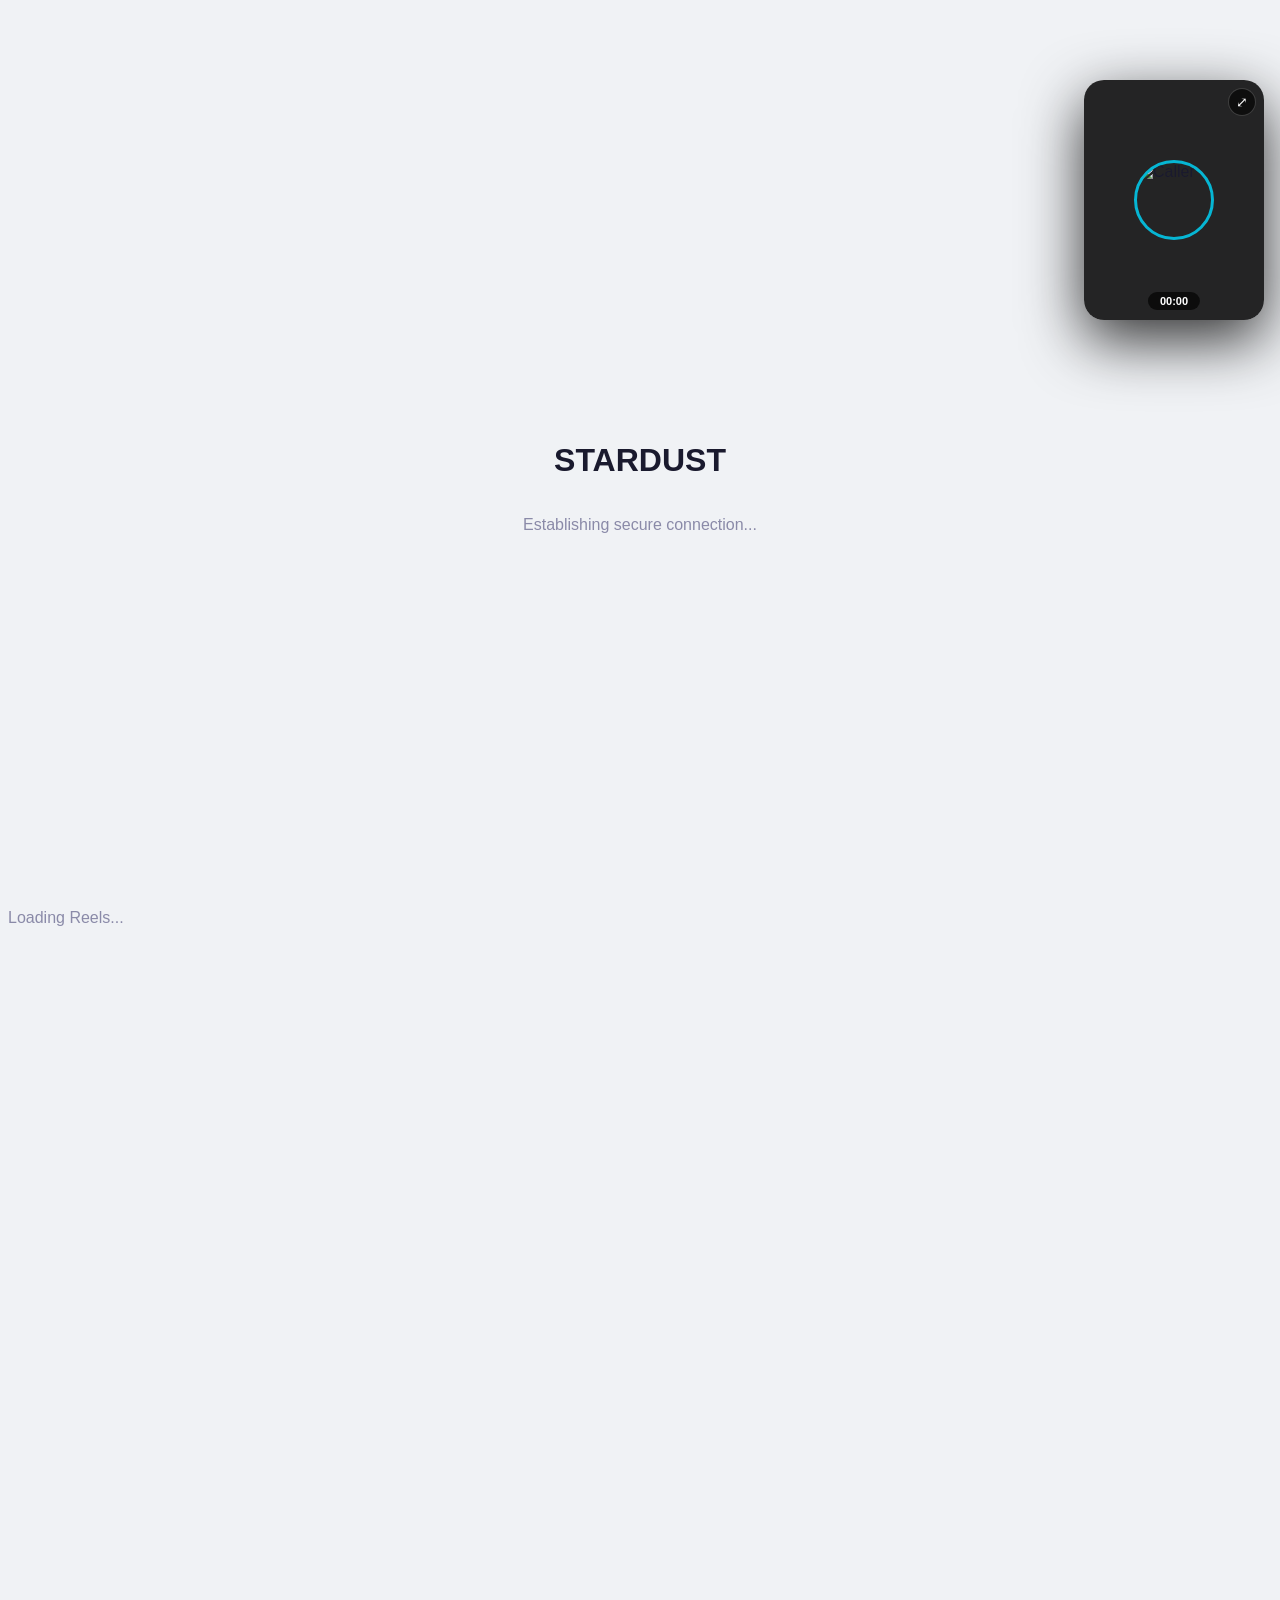
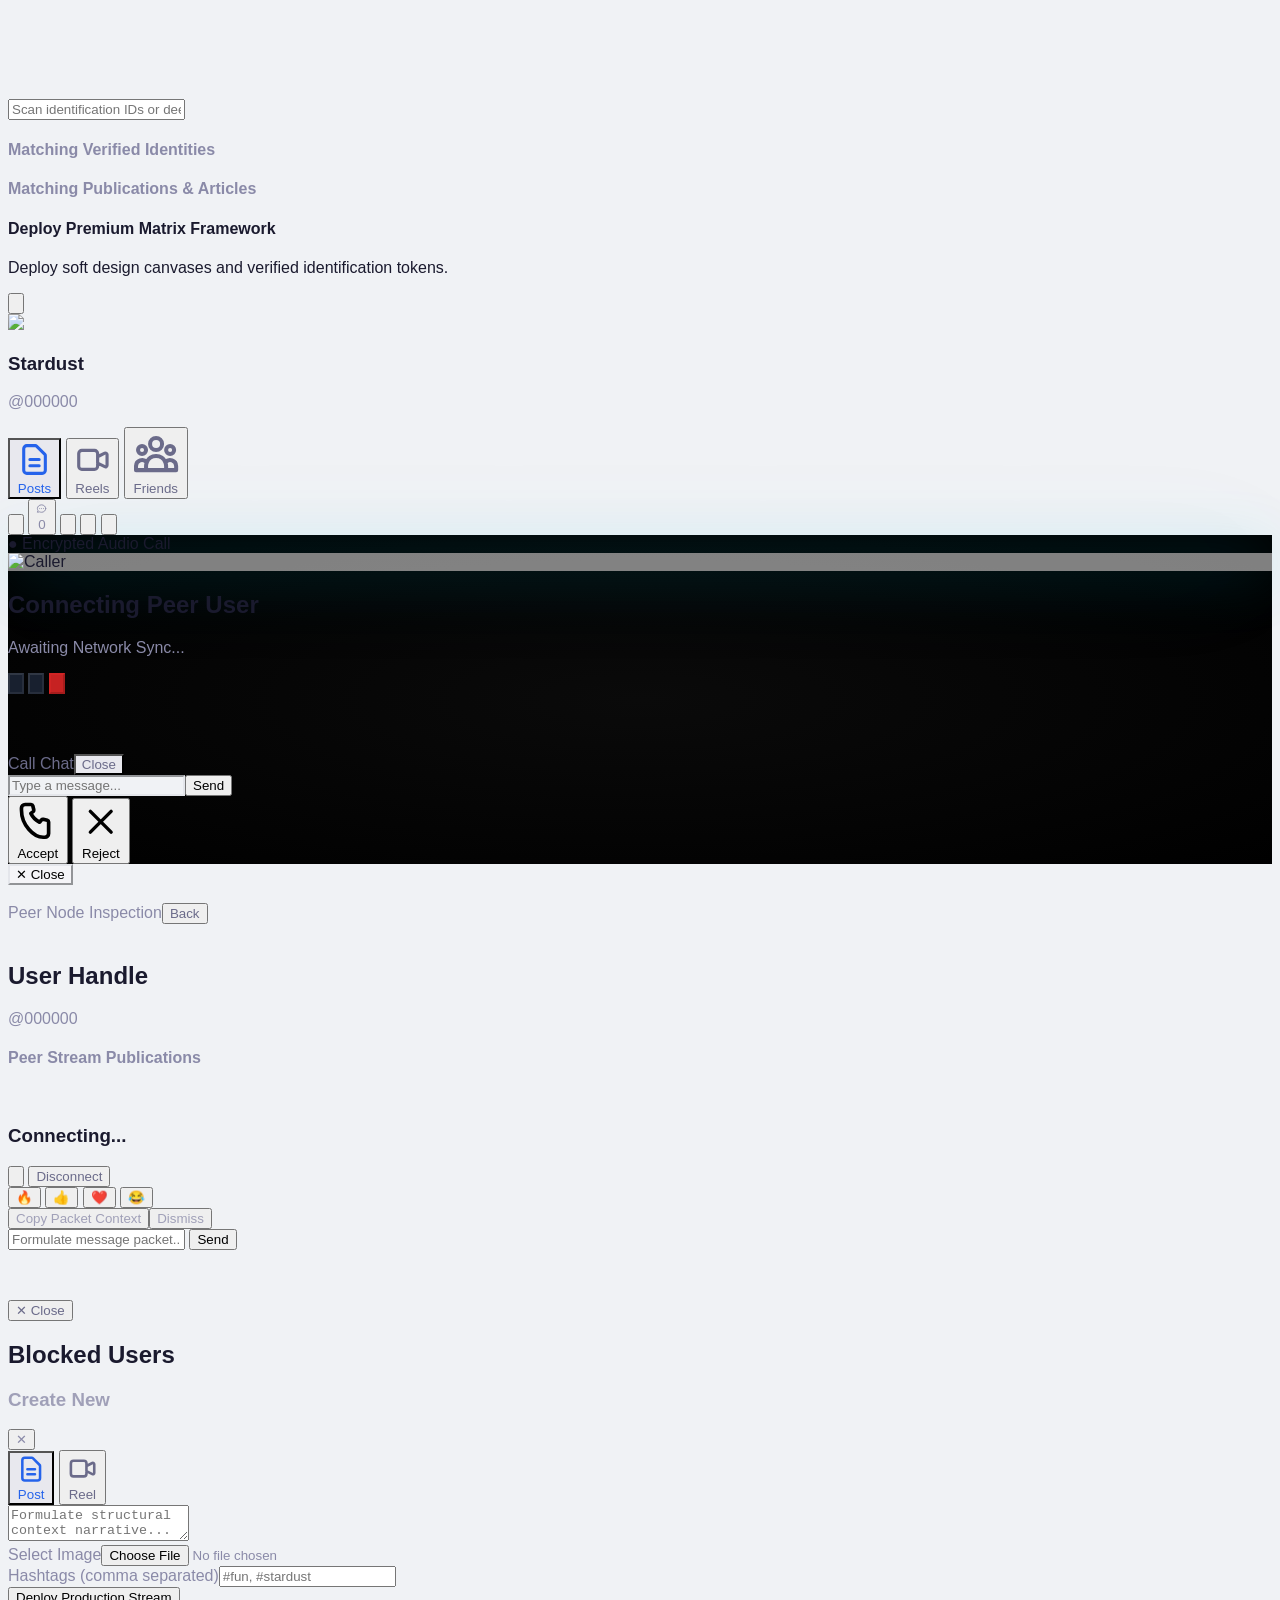
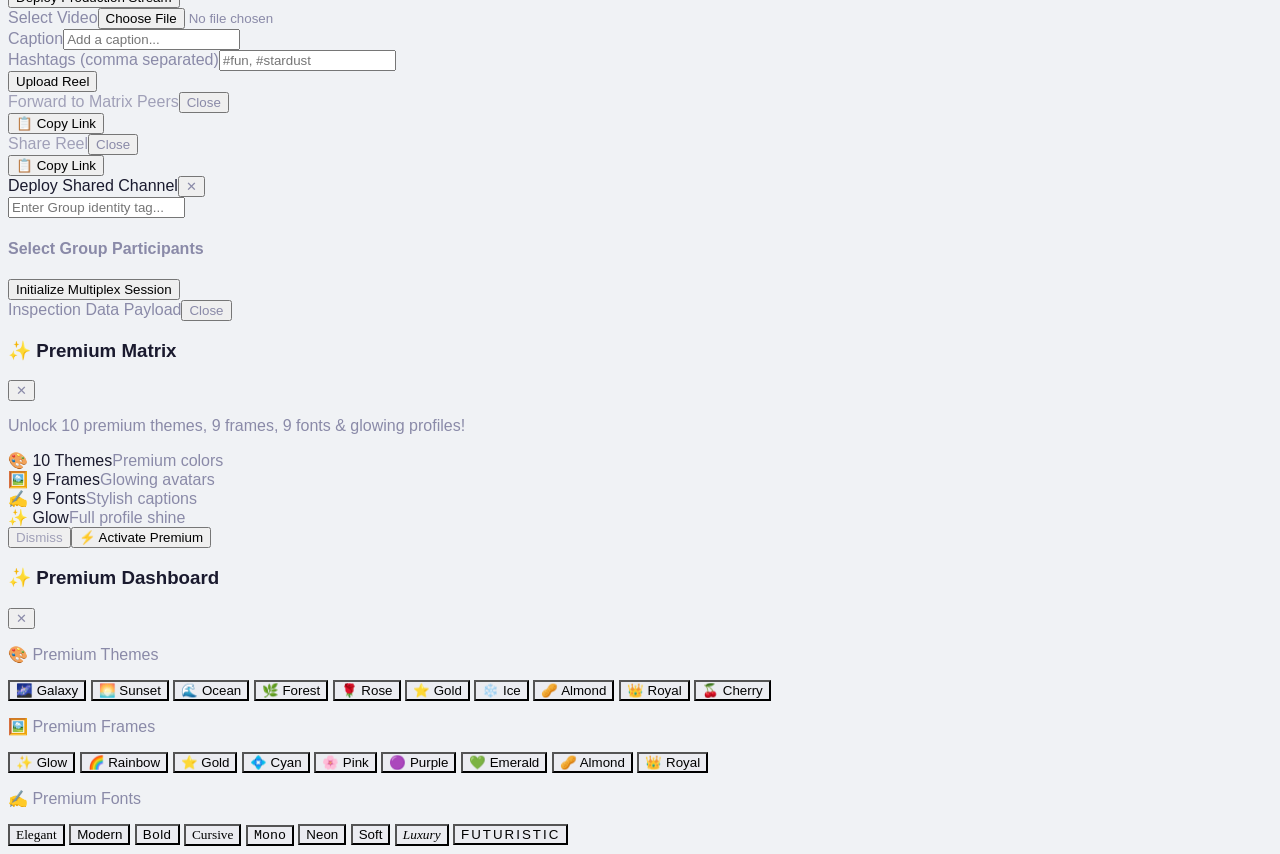
==== commit fe6076a7: "Update index.html" ====
--- a/index.html
+++ b/index.html
@@ -1,3316 +1,2958 @@
 <!DOCTYPE html>
 <html lang="en">
 <head>
-  <meta charset="UTF-8">
-  <meta name="viewport" content="width=device-width, initial-scale=1.0, maximum-scale=1.0, user-scalable=no">
-  <title>Stardust Hub - Social media</title>
-  <script src="https://cdn.tailwindcss.com"></script>
-  <script src="https://unpkg.com/peerjs@1.4.7/dist/peerjs.min.js"></script>
-  <script>
-    tailwind.config = {
-      theme: {
-        extend: {
-          colors: {
-            lightbg: '#f0f2f5',
-            lightcard: '#ffffff',
-            lightborder: '#e4e6eb',
-            darkbg: '#0b1528',
-            darkcard: '#1e293b',
-            accentblue: '#2563eb',
-            neoncyan: '#06b6d4',
-            premiumGold: '#f59e0b'
-          }
-        }
-      }
-    }
-  </script>
-  <style>
-    * { box-sizing: border-box; }
-    body { 
-      font-family: -apple-system, BlinkMacSystemFont, 'Segoe UI', Roboto, sans-serif;
-      -webkit-tap-highlight-color: transparent;
-      transition: background-color 0.3s ease, color 0.3s ease;
-    }
-    body.light-mode {
-      background-color: #f0f2f5;
-      color: #1a1a2e;
-    }
-    body.light-mode .bg-darkbg { background-color: #f0f2f5; }
-    body.light-mode .bg-darkcard { background-color: #ffffff; }
-    body.light-mode .border-slate-800 { border-color: #e4e6eb; }
-    body.light-mode .border-slate-900 { border-color: #d0d2d6; }
-    body.light-mode .text-slate-100 { color: #1a1a2e; }
-    body.light-mode .text-slate-200 { color: #2d2d44; }
-    body.light-mode .text-slate-300 { color: #3d3d5c; }
-    body.light-mode .text-slate-400 { color: #6b6b8a; }
-    body.light-mode .text-slate-500 { color: #8a8aa8; }
-    body.light-mode .text-slate-600 { color: #a0a0b8; }
-    body.light-mode .bg-slate-800 { background-color: #e8e8ee; }
-    body.light-mode .bg-slate-900 { background-color: #f5f5f8; }
-    body.light-mode .bg-darkcard\/95 { background-color: rgba(255, 255, 255, 0.95); }
-    body.light-mode .bg-darkcard\/50 { background-color: rgba(255, 255, 255, 0.5); }
-    body.light-mode .bg-slate-800\/50 { background-color: rgba(232, 232, 238, 0.5); }
-    body.light-mode .bg-slate-700 { background-color: #d0d0d8; }
-    body.light-mode .hover\:bg-slate-700:hover { background-color: #c8c8d0; }
-    body.light-mode .hover\:bg-slate-800:hover { background-color: #dddde4; }
-    body.light-mode .bg-darkbg\/95 { background-color: rgba(240, 242, 245, 0.95); }
-    body.light-mode .bg-slate-800\/60 { background-color: rgba(232, 232, 238, 0.6); }
-    body.light-mode .bg-slate-800\/30 { background-color: rgba(232, 232, 238, 0.3); }
-    body.light-mode .bg-slate-800\/40 { background-color: rgba(232, 232, 238, 0.4); }
-    body.light-mode .bg-slate-800\/20 { background-color: rgba(232, 232, 238, 0.2); }
-    body.light-mode .bg-slate-700\/30 { background-color: rgba(208, 208, 216, 0.3); }
-    body.light-mode .bg-blue-950\/30 { background-color: rgba(37, 99, 235, 0.08); }
-    body.light-mode .border-blue-600\/50 { border-color: rgba(37, 99, 235, 0.25); }
-    body.light-mode .bg-slate-900\/50 { background-color: rgba(245, 245, 248, 0.5); }
-    body.light-mode .bg-slate-800\/20 { background-color: rgba(232, 232, 238, 0.2); }
-    body.light-mode .bg-red-950\/40 { background-color: rgba(220, 38, 38, 0.08); }
-    body.light-mode .border-red-900\/40 { border-color: rgba(220, 38, 38, 0.15); }
-    body.light-mode #loading-screen { background-color: #f0f2f5; }
-    body.light-mode .loading-spinner { border-color: rgba(0, 0, 0, 0.1); border-top-color: #2563eb; }
-    body.light-mode .spinner { border-color: rgba(0, 0, 0, 0.1); border-left-color: #2563eb; }
-    body.light-mode .call-fullscreen-bg { background: radial-gradient(ellipse at center, #0a0a0a 0%, #000000 100%); }
-    body.light-mode .call-bottom-btn { background: rgba(30, 41, 59, 0.8); border-color: rgba(255,255,255,0.1); color: white; }
-    body.light-mode .call-end-btn { background: rgba(220, 38, 38, 0.9); border-color: rgba(220, 38, 38, 0.5); color: white; }
-    body.light-mode .call-end-btn:hover { background: rgba(220, 38, 38, 1); }
-    body.light-mode .call-pfp-ring { box-shadow: 0 0 60px rgba(6, 182, 212, 0.3), 0 0 120px rgba(6, 182, 212, 0.1); }
-    body.light-mode .floating-call-window { border-color: #334155; box-shadow: 0 20px 60px rgba(0,0,0,0.8); }
-    body.light-mode .floating-call-window .caller-pfp { background: rgba(0,0,0,0.85); }
-    body.light-mode .floating-minimize-btn { background: rgba(0,0,0,0.6); border-color: rgba(255,255,255,0.2); color: white; }
-    body.light-mode .floating-minimize-btn:hover { background: rgba(0,0,0,0.8); }
-    body.light-mode #notification-dropdown { background: #ffffff; border-color: #e4e6eb; }
-    body.light-mode #notification-dropdown .notif-header { border-bottom-color: #e4e6eb; }
-    body.light-mode .notification-badge { border-color: #f0f2f5; }
-    body.light-mode .notification-item.bg-darkbg { background-color: #f8f8fa; }
-    body.light-mode .notification-item.bg-slate-800\/50 { background-color: rgba(232, 232, 238, 0.5); }
-    body.light-mode .post-tab-btn.active { background: #e8e8ee; color: #2563eb; }
-    body.light-mode .post-tab-btn:not(.active) { color: #6b6b8a; }
-    body.light-mode .post-tab-btn:not(.active):hover { color: #3d3d5c; }
-    body.light-mode .profile-tab-btn.active { background: #e8e8ee; color: #2563eb; }
-    body.light-mode .profile-tab-btn:not(.active) { color: #6b6b8a; }
-    body.light-mode .profile-tab-btn:not(.active):hover { color: #3d3d5c; }
-    body.light-mode .shared-media-preview .media-label { background: #f5f5f8; color: #6b6b8a; }
-    body.light-mode .custom-scrollbar::-webkit-scrollbar-thumb { background: #c0c0cc; }
-    body.light-mode .success-toast { background: linear-gradient(135deg, #065f46, #047857); border-color: #34d399; }
-    body.light-mode .reel-overlay { background: linear-gradient(to top, rgba(0,0,0,0.7) 0%, transparent 50%, rgba(0,0,0,0.1) 100%); }
-    body.light-mode .reel-actions button { color: white; }
-    body.light-mode .reel-actions button svg { filter: drop-shadow(0 2px 8px rgba(0,0,0,0.5)); }
-
-    body.dark-mode {
-      background-color: #0b1528 !important;
-      color: #f1f5f9 !important;
-    }
-    body.dark-mode .bg-lightbg { background-color: #0b1528 !important; }
-    body.dark-mode .bg-lightcard { background-color: #1e293b !important; }
-    body.dark-mode .bg-darkbg { background-color: #0b1528 !important; }
-    body.dark-mode .bg-darkcard { background-color: #1e293b !important; }
-    body.dark-mode .border-lightborder { border-color: #1e293b !important; }
-    body.dark-mode .border-slate-800 { border-color: #1e293b !important; }
-    body.dark-mode .border-slate-900 { border-color: #0f172a !important; }
-    body.dark-mode .border-slate-300 { border-color: #334155 !important; }
-    body.dark-mode .text-slate-100 { color: #f1f5f9 !important; }
-    body.dark-mode .text-slate-200 { color: #e2e8f0 !important; }
-    body.dark-mode .text-slate-300 { color: #cbd5e1 !important; }
-    body.dark-mode .text-slate-400 { color: #94a3b8 !important; }
-    body.dark-mode .text-slate-500 { color: #64748b !important; }
-    body.dark-mode .text-slate-600 { color: #475569 !important; }
-    body.dark-mode .text-slate-700 { color: #94a3b8 !important; }
-    body.dark-mode .text-slate-800 { color: #e2e8f0 !important; }
-    body.dark-mode .bg-slate-800 { background-color: #1e293b !important; }
-    body.dark-mode .bg-slate-900 { background-color: #0f172a !important; }
-    body.dark-mode .bg-darkcard\/95 { background-color: rgba(30, 41, 59, 0.95) !important; }
-    body.dark-mode .bg-darkcard\/50 { background-color: rgba(30, 41, 59, 0.5) !important; }
-    body.dark-mode .bg-slate-800\/50 { background-color: rgba(30, 41, 59, 0.5) !important; }
-    body.dark-mode .bg-slate-700 { background-color: #334155 !important; }
-    body.dark-mode .hover\:bg-slate-700:hover { background-color: #334155 !important; }
-    body.dark-mode .hover\:bg-slate-800:hover { background-color: #1e293b !important; }
-    body.dark-mode .bg-darkbg\/95 { background-color: rgba(11, 21, 40, 0.95) !important; }
-    body.dark-mode .bg-slate-800\/60 { background-color: rgba(30, 41, 59, 0.6) !important; }
-    body.dark-mode .bg-slate-800\/30 { background-color: rgba(30, 41, 59, 0.3) !important; }
-    body.dark-mode .bg-slate-800\/40 { background-color: rgba(30, 41, 59, 0.4) !important; }
-    body.dark-mode .bg-slate-800\/20 { background-color: rgba(30, 41, 59, 0.2) !important; }
-    body.dark-mode .bg-slate-700\/30 { background-color: rgba(51, 65, 85, 0.3) !important; }
-    body.dark-mode .bg-blue-950\/30 { background-color: rgba(30, 58, 138, 0.3) !important; }
-    body.dark-mode .border-blue-600\/50 { border-color: rgba(37, 99, 235, 0.5) !important; }
-    body.dark-mode .bg-slate-900\/50 { background-color: rgba(15, 23, 42, 0.5) !important; }
-    body.dark-mode .bg-red-950\/40 { background-color: rgba(127, 29, 29, 0.4) !important; }
-    body.dark-mode .border-red-900\/40 { border-color: rgba(127, 29, 29, 0.4) !important; }
-    body.dark-mode #loading-screen { background-color: #0b1528 !important; }
-    body.dark-mode .loading-spinner { border-color: rgba(255, 255, 255, 0.1) !important; border-top-color: #06b6d4 !important; }
-    body.dark-mode .spinner { border-color: rgba(255, 255, 255, 0.1) !important; border-left-color: #fff !important; }
-    body.dark-mode .call-fullscreen-bg { background: radial-gradient(ellipse at center, #0a0a0a 0%, #000000 100%) !important; }
-    body.dark-mode .call-bottom-btn { background: rgba(30, 41, 59, 0.8) !important; border-color: rgba(255,255,255,0.1) !important; color: white !important; }
-    body.dark-mode .call-end-btn { background: rgba(220, 38, 38, 0.9) !important; border-color: rgba(220, 38, 38, 0.5) !important; color: white !important; }
-    body.dark-mode .call-end-btn:hover { background: rgba(220, 38, 38, 1) !important; }
-    body.dark-mode .call-pfp-ring { box-shadow: 0 0 60px rgba(6, 182, 212, 0.3), 0 0 120px rgba(6, 182, 212, 0.1) !important; }
-    body.dark-mode .floating-call-window { border-color: #334155 !important; box-shadow: 0 20px 60px rgba(0,0,0,0.8) !important; }
-    body.dark-mode .floating-call-window .caller-pfp { background: rgba(0,0,0,0.85) !important; }
-    body.dark-mode .floating-minimize-btn { background: rgba(0,0,0,0.6) !important; border-color: rgba(255,255,255,0.2) !important; color: white !important; }
-    body.dark-mode .floating-minimize-btn:hover { background: rgba(0,0,0,0.8) !important; }
-    body.dark-mode #notification-dropdown { background: #1e293b !important; border-color: #334155 !important; }
-    body.dark-mode #notification-dropdown .notif-header { border-bottom-color: #334155 !important; }
-    body.dark-mode .notification-badge { border-color: #0b1528 !important; }
-    body.dark-mode .notification-item.bg-darkbg { background-color: #0b1528 !important; }
-    body.dark-mode .notification-item.bg-slate-800\/50 { background-color: rgba(30, 41, 59, 0.5) !important; }
-    body.dark-mode .post-tab-btn.active { background: #1e293b !important; color: #06b6d4 !important; }
-    body.dark-mode .post-tab-btn:not(.active) { color: #64748b !important; }
-    body.dark-mode .post-tab-btn:not(.active):hover { color: #94a3b8 !important; }
-    body.dark-mode .profile-tab-btn.active { background: #1e293b !important; color: #06b6d4 !important; }
-    body.dark-mode .profile-tab-btn:not(.active) { color: #64748b !important; }
-    body.dark-mode .profile-tab-btn:not(.active):hover { color: #94a3b8 !important; }
-    body.dark-mode .shared-media-preview .media-label { background: #0f172a !important; color: #94a3b8 !important; }
-    body.dark-mode .custom-scrollbar::-webkit-scrollbar-thumb { background: #334155 !important; }
-    body.dark-mode .success-toast { background: linear-gradient(135deg, #065f46, #047857) !important; border-color: #34d399 !important; }
-    body.dark-mode .reel-overlay { background: linear-gradient(to top, rgba(0,0,0,0.7) 0%, transparent 50%, rgba(0,0,0,0.2) 100%) !important; }
-    body.dark-mode .reel-actions button { color: white !important; }
-    body.dark-mode .reel-actions button svg { filter: drop-shadow(0 2px 8px rgba(0,0,0,0.5)) !important; }
-    body.dark-mode .bg-slate-200 { background-color: #1e293b !important; }
-    body.dark-mode .bg-slate-100 { background-color: #0f172a !important; }
-    body.dark-mode .hover\:bg-slate-100:hover { background-color: #1e293b !important; }
-    body.dark-mode .hover\:bg-slate-200:hover { background-color: #334155 !important; }
-    body.dark-mode .hover\:bg-slate-300:hover { background-color: #334155 !important; }
-
-    .premium-theme-galaxy { background: linear-gradient(135deg, #0b0a1a, #1a0a3e, #2a0a5e) !important; border-color: #7c3aed !important; color: #e0d7ff !important; box-shadow: 0 0 30px rgba(124, 58, 237, 0.3) !important; }
-    .premium-theme-sunset { background: linear-gradient(135deg, #1a0a0a, #4a1a0a, #7a2a0a) !important; border-color: #f97316 !important; color: #ffedd5 !important; box-shadow: 0 0 30px rgba(249, 115, 22, 0.3) !important; }
-    .premium-theme-ocean { background: linear-gradient(135deg, #0a0a2a, #0a2a5a, #0a4a8a) !important; border-color: #0ea5e9 !important; color: #dbeafe !important; box-shadow: 0 0 30px rgba(14, 165, 233, 0.3) !important; }
-    .premium-theme-forest { background: linear-gradient(135deg, #0a1a0a, #0a3a0a, #0a5a0a) !important; border-color: #22c55e !important; color: #dcfce7 !important; box-shadow: 0 0 30px rgba(34, 197, 94, 0.3) !important; }
-    .premium-theme-rose { background: linear-gradient(135deg, #1a0a1a, #4a0a2a, #7a0a3a) !important; border-color: #ec4899 !important; color: #fce7f3 !important; box-shadow: 0 0 30px rgba(236, 72, 153, 0.3) !important; }
-    .premium-theme-gold { background: linear-gradient(135deg, #1a1a0a, #3a2a0a, #5a3a0a) !important; border-color: #f59e0b !important; color: #fef3c7 !important; box-shadow: 0 0 30px rgba(245, 158, 11, 0.3) !important; }
-    .premium-theme-ice { background: linear-gradient(135deg, #0a1a2a, #0a3a5a, #0a5a8a) !important; border-color: #67e8f9 !important; color: #cffafe !important; box-shadow: 0 0 30px rgba(103, 232, 249, 0.3) !important; }
-    .premium-theme-almond { background: linear-gradient(135deg, #2a1a0a, #4a2a1a, #6a3a2a) !important; border-color: #d4a373 !important; color: #fefae0 !important; box-shadow: 0 0 30px rgba(212, 163, 115, 0.3) !important; }
-    .premium-theme-royal { background: linear-gradient(135deg, #1a0a2a, #2a0a4a, #3a0a6a) !important; border-color: #8b5cf6 !important; color: #ede9fe !important; box-shadow: 0 0 30px rgba(139, 92, 246, 0.3) !important; }
-    .premium-theme-cherry { background: linear-gradient(135deg, #2a0a0a, #4a0a0a, #6a0a0a) !important; border-color: #ef4444 !important; color: #fecaca !important; box-shadow: 0 0 30px rgba(239, 68, 68, 0.3) !important; }
-
-    .premium-frame-glow { box-shadow: 0 0 30px rgba(255, 255, 255, 0.3), 0 0 60px rgba(124, 58, 237, 0.2) !important; border: 3px solid rgba(124, 58, 237, 0.6) !important; }
-    .premium-frame-rainbow { box-shadow: 0 0 30px rgba(255, 0, 0, 0.2), 0 0 50px rgba(0, 255, 0, 0.2), 0 0 70px rgba(0, 0, 255, 0.2) !important; border: 3px solid transparent !important; background-image: linear-gradient(white, white), linear-gradient(to right, red, orange, yellow, green, blue, purple) !important; background-origin: padding-box, border-box !important; background-clip: padding-box, border-box !important; }
-    .premium-frame-gold { box-shadow: 0 0 40px rgba(245, 158, 11, 0.5) !important; border: 3px solid #f59e0b !important; }
-    .premium-frame-cyan { box-shadow: 0 0 40px rgba(6, 182, 212, 0.5) !important; border: 3px solid #06b6d4 !important; }
-    .premium-frame-pink { box-shadow: 0 0 40px rgba(236, 72, 153, 0.5) !important; border: 3px solid #ec4899 !important; }
-    .premium-frame-purple { box-shadow: 0 0 40px rgba(168, 85, 247, 0.5) !important; border: 3px solid #a855f7 !important; }
-    .premium-frame-emerald { box-shadow: 0 0 40px rgba(16, 185, 129, 0.5) !important; border: 3px solid #10b981 !important; }
-    .premium-frame-almond { box-shadow: 0 0 40px rgba(212, 163, 115, 0.5) !important; border: 3px solid #d4a373 !important; }
-    .premium-frame-royal { box-shadow: 0 0 40px rgba(139, 92, 246, 0.5) !important; border: 3px solid #8b5cf6 !important; }
-    .premium-frame-cherry { box-shadow: 0 0 40px rgba(239, 68, 68, 0.5) !important; border: 3px solid #ef4444 !important; }
-
-    .premium-font-elegant { font-family: 'Georgia', serif !important; }
-    .premium-font-modern { font-family: 'Helvetica Neue', sans-serif !important; }
-    .premium-font-bold { font-family: 'Impact', sans-serif !important; letter-spacing: 0.5px !important; }
-    .premium-font-cursive { font-family: 'Brush Script MT', cursive !important; }
-    .premium-font-mono { font-family: 'Courier New', monospace !important; }
-    .premium-font-neon { font-family: 'Arial Black', sans-serif !important; text-shadow: 0 0 10px rgba(6, 182, 212, 0.5) !important; }
-    .premium-font-soft { font-family: 'Segoe UI', sans-serif !important; font-weight: 300 !important; }
-    .premium-font-luxury { font-family: 'Times New Roman', serif !important; font-style: italic !important; }
-    .premium-font-futuristic { font-family: 'Arial', sans-serif !important; letter-spacing: 2px !important; text-transform: uppercase !important; }
-    .premium-font-vintage { font-family: 'Courier', monospace !important; font-weight: bold !important; }
-
-    .premium-profile-glow { animation: premiumGlow 3s ease-in-out infinite; position: relative; }
-    .premium-profile-glow::before { content: ''; position: absolute; inset: -4px; border-radius: 16px; background: linear-gradient(45deg, #7c3aed, #06b6d4, #ec4899, #f59e0b, #7c3aed); background-size: 300% 300%; z-index: -1; animation: premiumBorderGlow 4s ease-in-out infinite; filter: blur(8px); opacity: 0.6; }
-    @keyframes premiumBorderGlow { 0%, 100% { background-position: 0% 50%; } 50% { background-position: 100% 50%; } }
-    @keyframes premiumGlow { 0%, 100% { box-shadow: 0 0 30px rgba(124, 58, 237, 0.3), 0 0 60px rgba(124, 58, 237, 0.1); } 50% { box-shadow: 0 0 50px rgba(124, 58, 237, 0.5), 0 0 100px rgba(124, 58, 237, 0.2); } }
-    .premium-profile-glow.gold::before { background: linear-gradient(45deg, #f59e0b, #fbbf24, #f59e0b); background-size: 300% 300%; }
-    .premium-profile-glow.cyan::before { background: linear-gradient(45deg, #06b6d4, #22d3ee, #06b6d4); background-size: 300% 300%; }
-    .premium-profile-glow.pink::before { background: linear-gradient(45deg, #ec4899, #f472b6, #ec4899); background-size: 300% 300%; }
-    .premium-profile-glow.purple::before { background: linear-gradient(45deg, #7c3aed, #a78bfa, #7c3aed); background-size: 300% 300%; }
-    .premium-profile-glow.emerald::before { background: linear-gradient(45deg, #10b981, #34d399, #10b981); background-size: 300% 300%; }
-    .premium-profile-glow.rose::before { background: linear-gradient(45deg, #f43f5e, #fb7185, #f43f5e); background-size: 300% 300%; }
-    .premium-profile-glow.orange::before { background: linear-gradient(45deg, #f97316, #fb923c, #f97316); background-size: 300% 300%; }
-    .premium-profile-glow.almond::before { background: linear-gradient(45deg, #d4a373, #e9c9a0, #d4a373); background-size: 300% 300%; }
-    .premium-profile-glow.royal::before { background: linear-gradient(45deg, #8b5cf6, #a78bfa, #8b5cf6); background-size: 300% 300%; }
-    .premium-profile-glow.cherry::before { background: linear-gradient(45deg, #ef4444, #f87171, #ef4444); background-size: 300% 300%; }
-
-    .custom-scrollbar::-webkit-scrollbar { width: 4px; }
-    .custom-scrollbar::-webkit-scrollbar-thumb { border-radius: 10px; }
-    body.dark-mode .custom-scrollbar::-webkit-scrollbar-thumb { background: #334155; }
-    body.light-mode .custom-scrollbar::-webkit-scrollbar-thumb { background: #c0c0cc; }
-
-    .spinner { border: 2px solid rgba(255, 255, 255, 0.1); width: 16px; height: 16px; border-radius: 50%; border-left-color: #fff; animation: spin 0.8s linear infinite; }
-    @keyframes spin { 0% { transform: rotate(0deg); } 100% { transform: rotate(360deg); } }
-
-    .floating-call-window { position: fixed; width: 180px; height: 240px; border-radius: 20px; overflow: hidden; z-index: 100; box-shadow: 0 20px 60px rgba(0,0,0,0.8); cursor: grab; transition: opacity 0.3s ease; }
-    .floating-call-window:active { cursor: grabbing; }
-    .floating-call-window video { width: 100%; height: 100%; object-fit: cover; }
-    .floating-call-window .caller-pfp { position: absolute; inset: 0; display: flex; align-items: center; justify-content: center; background: rgba(0,0,0,0.85); }
-    .floating-call-window .caller-pfp img { width: 80px; height: 80px; border-radius: 50%; border: 3px solid #06b6d4; object-fit: cover; }
-    .floating-call-window .call-duration { position: absolute; bottom: 10px; left: 50%; transform: translateX(-50%); background: rgba(0,0,0,0.7); color: white; font-size: 11px; padding: 3px 12px; border-radius: 20px; font-weight: bold; }
-    .floating-minimize-btn { position: absolute; top: 8px; right: 8px; background: rgba(0,0,0,0.6); border: 1px solid rgba(255,255,255,0.2); color: white; width: 28px; height: 28px; border-radius: 50%; display: flex; align-items: center; justify-content: center; font-size: 14px; cursor: pointer; z-index: 10; backdrop-filter: blur(4px); }
-    .floating-minimize-btn:hover { background: rgba(0,0,0,0.8); }
-
-    .reels-container { height: calc(100vh - 110px); scroll-snap-type: y mandatory; overflow-y: scroll; scroll-behavior: smooth; }
-    .reels-container::-webkit-scrollbar { display: none; }
-    .reel-item { height: calc(100vh - 110px); scroll-snap-align: start; position: relative; background: #000; display: flex; align-items: center; justify-content: center; }
-    .reel-item video { width: 100%; height: 100%; object-fit: cover; }
-    .reel-overlay { position: absolute; inset: 0; display: flex; flex-direction: column; justify-content: flex-end; padding: 20px; }
-    .reel-actions { position: absolute; right: 16px; bottom: 100px; display: flex; flex-direction: column; gap: 20px; z-index: 10; }
-    .reel-actions button { display: flex; flex-direction: column; align-items: center; color: white; gap: 4px; font-size: 11px; text-shadow: 0 2px 10px rgba(0,0,0,0.5); }
-    .reel-actions button svg { width: 28px; height: 28px; filter: drop-shadow(0 2px 8px rgba(0,0,0,0.5)); }
-    .reel-actions button .count { font-weight: bold; font-size: 12px; }
-    .reel-user-info { cursor: pointer; transition: opacity 0.2s; }
-    .reel-user-info:hover { opacity: 0.7; }
-
-    /* Reel 3-dot menu - positioned top right */
-    .reel-menu-btn {
-      position: absolute;
-      top: 16px;
-      right: 16px;
-      z-index: 20;
-      background: rgba(0,0,0,0.5);
-      backdrop-filter: blur(6px);
-      border: 1px solid rgba(255,255,255,0.15);
-      border-radius: 50%;
-      width: 36px;
-      height: 36px;
-      display: flex;
-      align-items: center;
-      justify-content: center;
-      color: white;
-      cursor: pointer;
-      transition: all 0.2s;
-    }
-    .reel-menu-btn:hover { background: rgba(255,255,255,0.15); transform: scale(1.05); }
-
-    /* Fullscreen 3-dot overlay */
-    #reel-menu-overlay {
-      position: fixed;
-      inset: 0;
-      background: rgba(0,0,0,0.85);
-      backdrop-filter: blur(12px);
-      z-index: 200;
-      display: none;
-      flex-direction: column;
-      align-items: center;
-      justify-content: center;
-      padding: 20px;
-    }
-    #reel-menu-overlay.active { display: flex; }
-    #reel-menu-overlay .menu-close {
-      position: absolute;
-      top: 20px;
-      right: 20px;
-      color: white;
-      font-size: 24px;
-      cursor: pointer;
-      background: rgba(255,255,255,0.1);
-      border: 1px solid rgba(255,255,255,0.2);
-      width: 44px;
-      height: 44px;
-      border-radius: 50%;
-      display: flex;
-      align-items: center;
-      justify-content: center;
-      transition: all 0.2s;
-    }
-    #reel-menu-overlay .menu-close:hover { background: rgba(255,255,255,0.2); }
-    #reel-menu-overlay .menu-item {
-      width: 100%;
-      max-width: 380px;
-      padding: 16px 20px;
-      background: rgba(255,255,255,0.06);
-      border: 1px solid rgba(255,255,255,0.08);
-      border-radius: 16px;
-      color: white;
-      font-size: 15px;
-      font-weight: 500;
-      margin-bottom: 8px;
-      cursor: pointer;
-      transition: all 0.2s;
-      display: flex;
-      align-items: center;
-      gap: 14px;
-    }
-    #reel-menu-overlay .menu-item:hover { background: rgba(255,255,255,0.12); transform: scale(1.02); }
-    #reel-menu-overlay .menu-item svg { width: 22px; height: 22px; flex-shrink: 0; opacity: 0.7; }
-    #reel-menu-overlay .menu-item.danger { color: #ff6b6b; border-color: rgba(255,0,0,0.15); }
-    #reel-menu-overlay .menu-item.danger:hover { background: rgba(255,0,0,0.15); }
-
-    /* Comment fullscreen */
-    #comment-fullscreen-overlay {
-      position: fixed;
-      inset: 0;
-      background: rgba(0,0,0,0.9);
-      backdrop-filter: blur(12px);
-      z-index: 200;
-      display: none;
-      flex-direction: column;
-      padding: 20px;
-      padding-top: 60px;
-    }
-    #comment-fullscreen-overlay.active { display: flex; }
-    #comment-fullscreen-overlay .close-comment {
-      position: absolute;
-      top: 16px;
-      right: 16px;
-      color: white;
-      background: rgba(255,255,255,0.1);
-      border: 1px solid rgba(255,255,255,0.15);
-      border-radius: 50%;
-      width: 40px;
-      height: 40px;
-      display: flex;
-      align-items: center;
-      justify-content: center;
-      cursor: pointer;
-      transition: all 0.2s;
-    }
-    #comment-fullscreen-overlay .close-comment:hover { background: rgba(255,255,255,0.2); }
-
-    /* Settings fullscreen */
-    #settings-fullscreen-overlay {
-      position: fixed;
-      inset: 0;
-      background: var(--bg-color, #0b1528);
-      z-index: 200;
-      display: none;
-      flex-direction: column;
-      padding: 20px;
-      padding-top: 50px;
-      overflow-y: auto;
-    }
-    #settings-fullscreen-overlay.active { display: flex; }
-    body.light-mode #settings-fullscreen-overlay { --bg-color: #f0f2f5; }
-    body.dark-mode #settings-fullscreen-overlay { --bg-color: #0b1528; }
-
-    /* Collab badge */
-    .collab-badge {
-      display: inline-flex;
-      align-items: center;
-      gap: 4px;
-      background: rgba(6, 182, 212, 0.15);
-      border: 1px solid rgba(6, 182, 212, 0.3);
-      border-radius: 20px;
-      padding: 2px 10px;
-      font-size: 10px;
-      color: #06b6d4;
-      font-weight: 600;
-      cursor: pointer;
-    }
-    .collab-badge:hover { background: rgba(6, 182, 212, 0.25); }
-
-    /* Hashtag */
-    .hashtag-link {
-      color: #06b6d4;
-      cursor: pointer;
-      font-weight: 500;
-    }
-    .hashtag-link:hover { text-decoration: underline; }
-
-    /* Watermark for downloads */
-    .watermark {
-      position: absolute;
-      bottom: 12px;
-      right: 12px;
-      font-size: 12px;
-      font-weight: bold;
-      color: rgba(255,255,255,0.7);
-      text-shadow: 0 0 10px rgba(0,0,0,0.8);
-      pointer-events: none;
-      z-index: 5;
-      display: flex;
-      align-items: center;
-      gap: 4px;
-    }
-    .watermark svg { width: 16px; height: 16px; fill: rgba(255,255,255,0.7); }
-
-    /* Chat bot notification */
-    .chat-bot-notification {
-      background: rgba(239, 68, 68, 0.15);
-      border: 1px solid rgba(239, 68, 68, 0.3);
-      border-radius: 12px;
-      padding: 12px 16px;
-      margin-bottom: 8px;
-      display: flex;
-      align-items: center;
-      gap: 10px;
-      font-size: 12px;
-      color: #ef4444;
-    }
-    .chat-bot-notification svg { flex-shrink: 0; }
-
-    /* Profile 3-dot for other users */
-    .profile-menu-btn {
-      position: absolute;
-      top: 12px;
-      right: 12px;
-      background: rgba(0,0,0,0.3);
-      backdrop-filter: blur(4px);
-      border: 1px solid rgba(255,255,255,0.1);
-      border-radius: 50%;
-      width: 32px;
-      height: 32px;
-      display: flex;
-      align-items: center;
-      justify-content: center;
-      color: white;
-      cursor: pointer;
-      transition: all 0.2s;
-      z-index: 10;
-    }
-    .profile-menu-btn:hover { background: rgba(255,255,255,0.15); }
-
-    .success-toast { position: fixed; bottom: 100px; left: 50%; transform: translateX(-50%); color: white; padding: 16px 24px; border-radius: 20px; z-index: 200; box-shadow: 0 20px 60px rgba(0,0,0,0.6); animation: toastIn 0.5s ease-out; max-width: 90%; text-align: center; }
-    .success-toast.hidden { display: none; }
-    @keyframes toastIn { 0% { opacity: 0; transform: translateX(-50%) translateY(30px) scale(0.9); } 100% { opacity: 1; transform: translateX(-50%) translateY(0) scale(1); } }
-
-    .shared-media-preview { max-width: 200px; border-radius: 12px; overflow: hidden; border: 1px solid #334155; cursor: pointer; transition: transform 0.2s; }
-    .shared-media-preview:hover { transform: scale(1.02); }
-    .shared-media-preview img, .shared-media-preview video { width: 100%; height: auto; max-height: 150px; object-fit: cover; }
-    .shared-media-preview .media-label { padding: 4px 8px; font-size: 9px; text-align: center; }
-
-    .profile-tab-btn { transition: all 0.3s ease; }
-    .profile-tab-btn.active { background: #1e293b; color: #06b6d4; }
-    .profile-tab-btn:not(.active) { color: #64748b; }
-    .profile-tab-btn:not(.active):hover { color: #94a3b8; }
-
-    .post-tab-btn { transition: all 0.3s ease; }
-    .post-tab-btn.active { background: #1e293b; color: #06b6d4; }
-    .post-tab-btn:not(.active) { color: #64748b; }
-    .post-tab-btn:not(.active):hover { color: #94a3b8; }
-
-    #full-screen-video-player { position: fixed; inset: 0; background: rgba(0,0,0,0.95); z-index: 90; display: flex; flex-direction: column; align-items: center; justify-content: center; padding: 20px; }
-    #full-screen-video-player video { max-width: 100%; max-height: 80vh; border-radius: 12px; }
-    #full-screen-video-player .close-video { position: absolute; top: 20px; right: 20px; padding: 8px 16px; border-radius: 12px; font-size: 12px; font-weight: bold; cursor: pointer; }
-
-    #loading-screen { position: fixed; inset: 0; display: flex; flex-direction: column; align-items: center; justify-content: center; z-index: 100; transition: opacity 0.5s ease; }
-    #loading-screen.hidden { opacity: 0; pointer-events: none; }
-    .loading-spinner { width: 50px; height: 50px; border-radius: 50%; animation: spin 0.8s linear infinite; margin-bottom: 20px; }
-
-    .call-fullscreen-bg { background: radial-gradient(ellipse at center, #0a0a0a 0%, #000000 100%); }
-    .call-pfp-ring { box-shadow: 0 0 60px rgba(6, 182, 212, 0.3), 0 0 120px rgba(6, 182, 212, 0.1); }
-    .call-status-pulse { animation: pulseGlow 2s ease-in-out infinite; }
-    @keyframes pulseGlow { 0%, 100% { opacity: 0.6; } 50% { opacity: 1; } }
-    .call-bottom-btn { backdrop-filter: blur(10px); transition: all 0.2s ease; }
-    .call-bottom-btn:hover { transform: scale(1.05); }
-    .call-bottom-btn:active { transform: scale(0.95); }
-    .call-end-btn { backdrop-filter: blur(10px); transition: all 0.2s ease; }
-    .call-end-btn:hover { transform: scale(1.05); }
-    .call-end-btn:active { transform: scale(0.95); }
-
-    .upload-loading { position: absolute; inset: -4px; border-radius: 50%; border: 3px solid transparent; border-top-color: #06b6d4; border-right-color: #06b6d4; animation: spin 0.8s linear infinite; }
-    .upload-loading.hidden { display: none; }
-    .plus-btn-wrapper { position: relative; display: inline-flex; }
-    .plus-btn-wrapper .upload-loading { position: absolute; inset: -4px; border-radius: 50%; border: 3px solid transparent; border-top-color: #06b6d4; border-right-color: #06b6d4; animation: spin 0.8s linear infinite; }
-    .plus-btn-wrapper .upload-loading.hidden { display: none; }
-
-    .comment-delete-btn { opacity: 0.5; transition: opacity 0.2s; }
-    .comment-delete-btn:hover { opacity: 1; }
-
-    .call-reaction-float { position: fixed; font-size: 48px; pointer-events: none; z-index: 200; animation: floatUp 1.2s ease-out forwards; }
-    @keyframes floatUp { 0% { opacity: 1; transform: translateY(0) scale(1); } 100% { opacity: 0; transform: translateY(-150px) scale(1.3); } }
-
-    .shimmer { background: linear-gradient(90deg, #e8e8ee 25%, #f0f0f5 50%, #e8e8ee 75%); background-size: 200% 100%; animation: shimmer 1.5s infinite; }
-    @keyframes shimmer { 0% { background-position: -200% 0; } 100% { background-position: 200% 0; } }
-    body.dark-mode .shimmer { background: linear-gradient(90deg, #1e293b 25%, #2a3a4a 50%, #1e293b 75%); background-size: 200% 100%; }
-
-    .post-delete-btn { opacity: 0.4; transition: opacity 0.2s; padding: 4px 8px; border-radius: 8px; font-size: 10px; background: rgba(220, 38, 38, 0.1); border: 1px solid rgba(220, 38, 38, 0.2); }
-    .post-delete-btn:hover { opacity: 1; background: rgba(220, 38, 38, 0.2); }
-
-    /* Post 3-dot menu trigger */
-    .post-menu-btn {
-      opacity: 0.3;
-      transition: opacity 0.2s;
-      padding: 4px;
-      border-radius: 8px;
-      cursor: pointer;
-    }
-    .post-menu-btn:hover { opacity: 0.8; background: rgba(255,255,255,0.05); }
-
-    /* Fullscreen post menu */
-    #post-menu-overlay {
-      position: fixed;
-      inset: 0;
-      background: rgba(0,0,0,0.85);
-      backdrop-filter: blur(12px);
-      z-index: 200;
-      display: none;
-      flex-direction: column;
-      align-items: center;
-      justify-content: center;
-      padding: 20px;
-    }
-    #post-menu-overlay.active { display: flex; }
-  </style>
+    <meta charset="UTF-8">
+    <meta name="viewport" content="width=device-width, initial-scale=1.0, maximum-scale=1.0, user-scalable=no">
+    <title>Stardust Hub - Social media</title>
+    <script src="https://cdn.tailwindcss.com"></script>
+    <script src="https://unpkg.com/peerjs@1.4.7/dist/peerjs.min.js"></script>
+    <script>
+        tailwind.config = {
+            theme: {
+                extend: {
+                    colors: {
+                        lightbg: '#f0f2f5',
+                        lightcard: '#ffffff',
+                        lightborder: '#e4e6eb',
+                        darkbg: '#0b1528',
+                        darkcard: '#1e293b',
+                        accentblue: '#2563eb',
+                        neoncyan: '#06b6d4',
+                        premiumGold: '#f59e0b'
+                    }
+                }
+            }
+        }
+    </script>
+    <style>
+        * { box-sizing: border-box; }
+        body { font-family: -apple-system, BlinkMacSystemFont, 'Segoe UI', Roboto, sans-serif; -webkit-tap-highlight-color: transparent; transition: background-color 0.3s ease, color 0.3s ease; }
+        body.light-mode { background-color: #f0f2f5; color: #1a1a2e; }
+        body.light-mode .bg-darkbg { background-color: #f0f2f5; }
+        body.light-mode .bg-darkcard { background-color: #ffffff; }
+        body.light-mode .border-slate-800 { border-color: #e4e6eb; }
+        body.light-mode .border-slate-900 { border-color: #d0d2d6; }
+        body.light-mode .text-slate-100 { color: #1a1a2e; }
+        body.light-mode .text-slate-200 { color: #2d2d44; }
+        body.light-mode .text-slate-300 { color: #3d3d5c; }
+        body.light-mode .text-slate-400 { color: #6b6b8a; }
+        body.light-mode .text-slate-500 { color: #8a8aa8; }
+        body.light-mode .text-slate-600 { color: #a0a0b8; }
+        body.light-mode .bg-slate-800 { background-color: #e8e8ee; }
+        body.light-mode .bg-slate-900 { background-color: #f5f5f8; }
+        body.light-mode .bg-darkcard\/95 { background-color: rgba(255, 255, 255, 0.95); }
+        body.light-mode .bg-darkcard\/50 { background-color: rgba(255, 255, 255, 0.5); }
+        body.light-mode .bg-slate-800\/50 { background-color: rgba(232, 232, 238, 0.5); }
+        body.light-mode .bg-slate-700 { background-color: #d0d0d8; }
+        body.light-mode .hover\:bg-slate-700:hover { background-color: #c8c8d0; }
+        body.light-mode .hover\:bg-slate-800:hover { background-color: #dddde4; }
+        body.light-mode .bg-darkbg\/95 { background-color: rgba(240, 242, 245, 0.95); }
+        body.light-mode .bg-slate-800\/60 { background-color: rgba(232, 232, 238, 0.6); }
+        body.light-mode .bg-slate-800\/30 { background-color: rgba(232, 232, 238, 0.3); }
+        body.light-mode .bg-slate-800\/40 { background-color: rgba(232, 232, 238, 0.4); }
+        body.light-mode .bg-slate-800\/20 { background-color: rgba(232, 232, 238, 0.2); }
+        body.light-mode .bg-slate-700\/30 { background-color: rgba(208, 208, 216, 0.3); }
+        body.light-mode .bg-blue-950\/30 { background-color: rgba(37, 99, 235, 0.08); }
+        body.light-mode .border-blue-600\/50 { border-color: rgba(37, 99, 235, 0.25); }
+        body.light-mode .bg-slate-900\/50 { background-color: rgba(245, 245, 248, 0.5); }
+        body.light-mode .bg-slate-800\/20 { background-color: rgba(232, 232, 238, 0.2); }
+        body.light-mode .bg-red-950\/40 { background-color: rgba(220, 38, 38, 0.08); }
+        body.light-mode .border-red-900\/40 { border-color: rgba(220, 38, 38, 0.15); }
+        body.light-mode #loading-screen { background-color: #f0f2f5; }
+        body.light-mode .loading-spinner { border-color: rgba(0, 0, 0, 0.1); border-top-color: #2563eb; }
+        body.light-mode .spinner { border-color: rgba(0, 0, 0, 0.1); border-left-color: #2563eb; }
+        body.light-mode .call-fullscreen-bg { background: radial-gradient(ellipse at center, #0a0a0a 0%, #000000 100%); }
+        body.light-mode .call-bottom-btn { background: rgba(30, 41, 59, 0.8); border-color: rgba(255,255,255,0.1); color: white; }
+        body.light-mode .call-end-btn { background: rgba(220, 38, 38, 0.9); border-color: rgba(220, 38, 38, 0.5); color: white; }
+        body.light-mode .call-end-btn:hover { background: rgba(220, 38, 38, 1); }
+        body.light-mode .call-pfp-ring { box-shadow: 0 0 60px rgba(6, 182, 212, 0.3), 0 0 120px rgba(6, 182, 212, 0.1); }
+        body.light-mode .floating-call-window { border-color: #334155; box-shadow: 0 20px 60px rgba(0,0,0,0.8); }
+        body.light-mode .floating-call-window .caller-pfp { background: rgba(0,0,0,0.85); }
+        body.light-mode .floating-minimize-btn { background: rgba(0,0,0,0.6); border-color: rgba(255,255,255,0.2); color: white; }
+        body.light-mode .floating-minimize-btn:hover { background: rgba(0,0,0,0.8); }
+        body.light-mode #notification-dropdown { background: #ffffff; border-color: #e4e6eb; }
+        body.light-mode #notification-dropdown .notif-header { border-bottom-color: #e4e6eb; }
+        body.light-mode .notification-badge { border-color: #f0f2f5; }
+        body.light-mode .notification-item.bg-darkbg { background-color: #f8f8fa; }
+        body.light-mode .notification-item.bg-slate-800\/50 { background-color: rgba(232, 232, 238, 0.5); }
+        body.light-mode .post-tab-btn.active { background: #e8e8ee; color: #2563eb; }
+        body.light-mode .post-tab-btn:not(.active) { color: #6b6b8a; }
+        body.light-mode .post-tab-btn:not(.active):hover { color: #3d3d5c; }
+        body.light-mode .profile-tab-btn.active { background: #e8e8ee; color: #2563eb; }
+        body.light-mode .profile-tab-btn:not(.active) { color: #6b6b8a; }
+        body.light-mode .profile-tab-btn:not(.active):hover { color: #3d3d5c; }
+        body.light-mode .shared-media-preview .media-label { background: #f5f5f8; color: #6b6b8a; }
+        body.light-mode .custom-scrollbar::-webkit-scrollbar-thumb { background: #c0c0cc; }
+        body.light-mode .success-toast { background: linear-gradient(135deg, #065f46, #047857); border-color: #34d399; }
+        body.light-mode .reel-overlay { background: linear-gradient(to top, rgba(0,0,0,0.7) 0%, transparent 50%, rgba(0,0,0,0.1) 100%); }
+        body.light-mode .reel-actions button { color: white; }
+        body.light-mode .reel-actions button svg { filter: drop-shadow(0 2px 8px rgba(0,0,0,0.5)); }
+
+        body.dark-mode { background-color: #0b1528 !important; color: #f1f5f9 !important; }
+        body.dark-mode .bg-lightbg { background-color: #0b1528 !important; }
+        body.dark-mode .bg-lightcard { background-color: #1e293b !important; }
+        body.dark-mode .bg-darkbg { background-color: #0b1528 !important; }
+        body.dark-mode .bg-darkcard { background-color: #1e293b !important; }
+        body.dark-mode .border-lightborder { border-color: #1e293b !important; }
+        body.dark-mode .border-slate-800 { border-color: #1e293b !important; }
+        body.dark-mode .border-slate-900 { border-color: #0f172a !important; }
+        body.dark-mode .border-slate-300 { border-color: #334155 !important; }
+        body.dark-mode .text-slate-100 { color: #f1f5f9 !important; }
+        body.dark-mode .text-slate-200 { color: #e2e8f0 !important; }
+        body.dark-mode .text-slate-300 { color: #cbd5e1 !important; }
+        body.dark-mode .text-slate-400 { color: #94a3b8 !important; }
+        body.dark-mode .text-slate-500 { color: #64748b !important; }
+        body.dark-mode .text-slate-600 { color: #475569 !important; }
+        body.dark-mode .text-slate-700 { color: #94a3b8 !important; }
+        body.dark-mode .text-slate-800 { color: #e2e8f0 !important; }
+        body.dark-mode .bg-slate-800 { background-color: #1e293b !important; }
+        body.dark-mode .bg-slate-900 { background-color: #0f172a !important; }
+        body.dark-mode .bg-darkcard\/95 { background-color: rgba(30, 41, 59, 0.95) !important; }
+        body.dark-mode .bg-darkcard\/50 { background-color: rgba(30, 41, 59, 0.5) !important; }
+        body.dark-mode .bg-slate-800\/50 { background-color: rgba(30, 41, 59, 0.5) !important; }
+        body.dark-mode .bg-slate-700 { background-color: #334155 !important; }
+        body.dark-mode .hover\:bg-slate-700:hover { background-color: #334155 !important; }
+        body.dark-mode .hover\:bg-slate-800:hover { background-color: #1e293b !important; }
+        body.dark-mode .bg-darkbg\/95 { background-color: rgba(11, 21, 40, 0.95) !important; }
+        body.dark-mode .bg-slate-800\/60 { background-color: rgba(30, 41, 59, 0.6) !important; }
+        body.dark-mode .bg-slate-800\/30 { background-color: rgba(30, 41, 59, 0.3) !important; }
+        body.dark-mode .bg-slate-800\/40 { background-color: rgba(30, 41, 59, 0.4) !important; }
+        body.dark-mode .bg-slate-800\/20 { background-color: rgba(30, 41, 59, 0.2) !important; }
+        body.dark-mode .bg-slate-700\/30 { background-color: rgba(51, 65, 85, 0.3) !important; }
+        body.dark-mode .bg-blue-950\/30 { background-color: rgba(30, 58, 138, 0.3) !important; }
+        body.dark-mode .border-blue-600\/50 { border-color: rgba(37, 99, 235, 0.5) !important; }
+        body.dark-mode .bg-slate-900\/50 { background-color: rgba(15, 23, 42, 0.5) !important; }
+        body.dark-mode .bg-red-950\/40 { background-color: rgba(127, 29, 29, 0.4) !important; }
+        body.dark-mode .border-red-900\/40 { border-color: rgba(127, 29, 29, 0.4) !important; }
+        body.dark-mode #loading-screen { background-color: #0b1528 !important; }
+        body.dark-mode .loading-spinner { border-color: rgba(255, 255, 255, 0.1) !important; border-top-color: #06b6d4 !important; }
+        body.dark-mode .spinner { border-color: rgba(255, 255, 255, 0.1) !important; border-left-color: #fff !important; }
+        body.dark-mode .call-fullscreen-bg { background: radial-gradient(ellipse at center, #0a0a0a 0%, #000000 100%) !important; }
+        body.dark-mode .call-bottom-btn { background: rgba(30, 41, 59, 0.8) !important; border-color: rgba(255,255,255,0.1) !important; color: white !important; }
+        body.dark-mode .call-end-btn { background: rgba(220, 38, 38, 0.9) !important; border-color: rgba(220, 38, 38, 0.5) !important; color: white !important; }
+        body.dark-mode .call-end-btn:hover { background: rgba(220, 38, 38, 1) !important; }
+        body.dark-mode .call-pfp-ring { box-shadow: 0 0 60px rgba(6, 182, 212, 0.3), 0 0 120px rgba(6, 182, 212, 0.1) !important; }
+        body.dark-mode .floating-call-window { border-color: #334155 !important; box-shadow: 0 20px 60px rgba(0,0,0,0.8) !important; }
+        body.dark-mode .floating-call-window .caller-pfp { background: rgba(0,0,0,0.85) !important; }
+        body.dark-mode .floating-minimize-btn { background: rgba(0,0,0,0.6) !important; border-color: rgba(255,255,255,0.2) !important; color: white !important; }
+        body.dark-mode .floating-minimize-btn:hover { background: rgba(0,0,0,0.8) !important; }
+        body.dark-mode #notification-dropdown { background: #1e293b !important; border-color: #334155 !important; }
+        body.dark-mode #notification-dropdown .notif-header { border-bottom-color: #334155 !important; }
+        body.dark-mode .notification-badge { border-color: #0b1528 !important; }
+        body.dark-mode .notification-item.bg-darkbg { background-color: #0b1528 !important; }
+        body.dark-mode .notification-item.bg-slate-800\/50 { background-color: rgba(30, 41, 59, 0.5) !important; }
+        body.dark-mode .post-tab-btn.active { background: #1e293b !important; color: #06b6d4 !important; }
+        body.dark-mode .post-tab-btn:not(.active) { color: #64748b !important; }
+        body.dark-mode .post-tab-btn:not(.active):hover { color: #94a3b8 !important; }
+        body.dark-mode .profile-tab-btn.active { background: #1e293b !important; color: #06b6d4 !important; }
+        body.dark-mode .profile-tab-btn:not(.active) { color: #64748b !important; }
+        body.dark-mode .profile-tab-btn:not(.active):hover { color: #94a3b8 !important; }
+        body.dark-mode .shared-media-preview .media-label { background: #0f172a !important; color: #94a3b8 !important; }
+        body.dark-mode .custom-scrollbar::-webkit-scrollbar-thumb { background: #334155 !important; }
+        body.dark-mode .success-toast { background: linear-gradient(135deg, #065f46, #047857) !important; border-color: #34d399 !important; }
+        body.dark-mode .reel-overlay { background: linear-gradient(to top, rgba(0,0,0,0.7) 0%, transparent 50%, rgba(0,0,0,0.2) 100%) !important; }
+        body.dark-mode .reel-actions button { color: white !important; }
+        body.dark-mode .reel-actions button svg { filter: drop-shadow(0 2px 8px rgba(0,0,0,0.5)) !important; }
+        body.dark-mode .bg-slate-200 { background-color: #1e293b !important; }
+        body.dark-mode .bg-slate-100 { background-color: #0f172a !important; }
+        body.dark-mode .hover\:bg-slate-100:hover { background-color: #1e293b !important; }
+        body.dark-mode .hover\:bg-slate-200:hover { background-color: #334155 !important; }
+        body.dark-mode .hover\:bg-slate-300:hover { background-color: #334155 !important; }
+
+        .premium-theme-galaxy { background: linear-gradient(135deg, #0b0a1a, #1a0a3e, #2a0a5e) !important; border-color: #7c3aed !important; color: #e0d7ff !important; box-shadow: 0 0 30px rgba(124, 58, 237, 0.3) !important; }
+        .premium-theme-sunset { background: linear-gradient(135deg, #1a0a0a, #4a1a0a, #7a2a0a) !important; border-color: #f97316 !important; color: #ffedd5 !important; box-shadow: 0 0 30px rgba(249, 115, 22, 0.3) !important; }
+        .premium-theme-ocean { background: linear-gradient(135deg, #0a0a2a, #0a2a5a, #0a4a8a) !important; border-color: #0ea5e9 !important; color: #dbeafe !important; box-shadow: 0 0 30px rgba(14, 165, 233, 0.3) !important; }
+        .premium-theme-forest { background: linear-gradient(135deg, #0a1a0a, #0a3a0a, #0a5a0a) !important; border-color: #22c55e !important; color: #dcfce7 !important; box-shadow: 0 0 30px rgba(34, 197, 94, 0.3) !important; }
+        .premium-theme-rose { background: linear-gradient(135deg, #1a0a1a, #4a0a2a, #7a0a3a) !important; border-color: #ec4899 !important; color: #fce7f3 !important; box-shadow: 0 0 30px rgba(236, 72, 153, 0.3) !important; }
+        .premium-theme-gold { background: linear-gradient(135deg, #1a1a0a, #3a2a0a, #5a3a0a) !important; border-color: #f59e0b !important; color: #fef3c7 !important; box-shadow: 0 0 30px rgba(245, 158, 11, 0.3) !important; }
+        .premium-theme-ice { background: linear-gradient(135deg, #0a1a2a, #0a3a5a, #0a5a8a) !important; border-color: #67e8f9 !important; color: #cffafe !important; box-shadow: 0 0 30px rgba(103, 232, 249, 0.3) !important; }
+        .premium-theme-almond { background: linear-gradient(135deg, #2a1a0a, #4a2a1a, #6a3a2a) !important; border-color: #d4a373 !important; color: #fefae0 !important; box-shadow: 0 0 30px rgba(212, 163, 115, 0.3) !important; }
+        .premium-theme-royal { background: linear-gradient(135deg, #1a0a2a, #2a0a4a, #3a0a6a) !important; border-color: #8b5cf6 !important; color: #ede9fe !important; box-shadow: 0 0 30px rgba(139, 92, 246, 0.3) !important; }
+        .premium-theme-cherry { background: linear-gradient(135deg, #2a0a0a, #4a0a0a, #6a0a0a) !important; border-color: #ef4444 !important; color: #fecaca !important; box-shadow: 0 0 30px rgba(239, 68, 68, 0.3) !important; }
+
+        .premium-frame-glow { box-shadow: 0 0 30px rgba(255, 255, 255, 0.3), 0 0 60px rgba(124, 58, 237, 0.2) !important; border: 3px solid rgba(124, 58, 237, 0.6) !important; }
+        .premium-frame-rainbow { box-shadow: 0 0 30px rgba(255, 0, 0, 0.2), 0 0 50px rgba(0, 255, 0, 0.2), 0 0 70px rgba(0, 0, 255, 0.2) !important; border: 3px solid transparent !important; background-image: linear-gradient(white, white), linear-gradient(to right, red, orange, yellow, green, blue, purple) !important; background-origin: padding-box, border-box !important; background-clip: padding-box, border-box !important; }
+        .premium-frame-gold { box-shadow: 0 0 40px rgba(245, 158, 11, 0.5) !important; border: 3px solid #f59e0b !important; }
+        .premium-frame-cyan { box-shadow: 0 0 40px rgba(6, 182, 212, 0.5) !important; border: 3px solid #06b6d4 !important; }
+        .premium-frame-pink { box-shadow: 0 0 40px rgba(236, 72, 153, 0.5) !important; border: 3px solid #ec4899 !important; }
+        .premium-frame-purple { box-shadow: 0 0 40px rgba(168, 85, 247, 0.5) !important; border: 3px solid #a855f7 !important; }
+        .premium-frame-emerald { box-shadow: 0 0 40px rgba(16, 185, 129, 0.5) !important; border: 3px solid #10b981 !important; }
+        .premium-frame-almond { box-shadow: 0 0 40px rgba(212, 163, 115, 0.5) !important; border: 3px solid #d4a373 !important; }
+        .premium-frame-royal { box-shadow: 0 0 40px rgba(139, 92, 246, 0.5) !important; border: 3px solid #8b5cf6 !important; }
+        .premium-frame-cherry { box-shadow: 0 0 40px rgba(239, 68, 68, 0.5) !important; border: 3px solid #ef4444 !important; }
+
+        .premium-font-elegant { font-family: 'Georgia', serif !important; }
+        .premium-font-modern { font-family: 'Helvetica Neue', sans-serif !important; }
+        .premium-font-bold { font-family: 'Impact', sans-serif !important; letter-spacing: 0.5px !important; }
+        .premium-font-cursive { font-family: 'Brush Script MT', cursive !important; }
+        .premium-font-mono { font-family: 'Courier New', monospace !important; }
+        .premium-font-neon { font-family: 'Arial Black', sans-serif !important; text-shadow: 0 0 10px rgba(6, 182, 212, 0.5) !important; }
+        .premium-font-soft { font-family: 'Segoe UI', sans-serif !important; font-weight: 300 !important; }
+        .premium-font-luxury { font-family: 'Times New Roman', serif !important; font-style: italic !important; }
+        .premium-font-futuristic { font-family: 'Arial', sans-serif !important; letter-spacing: 2px !important; text-transform: uppercase !important; }
+        .premium-font-vintage { font-family: 'Courier', monospace !important; font-weight: bold !important; }
+
+        .premium-profile-glow { animation: premiumGlow 3s ease-in-out infinite; position: relative; }
+        .premium-profile-glow::before { content: ''; position: absolute; inset: -4px; border-radius: 16px; background: linear-gradient(45deg, #7c3aed, #06b6d4, #ec4899, #f59e0b, #7c3aed); background-size: 300% 300%; z-index: -1; animation: premiumBorderGlow 4s ease-in-out infinite; filter: blur(8px); opacity: 0.6; }
+        @keyframes premiumBorderGlow { 0%, 100% { background-position: 0% 50%; } 50% { background-position: 100% 50%; } }
+        @keyframes premiumGlow { 0%, 100% { box-shadow: 0 0 30px rgba(124, 58, 237, 0.3), 0 0 60px rgba(124, 58, 237, 0.1); } 50% { box-shadow: 0 0 50px rgba(124, 58, 237, 0.5), 0 0 100px rgba(124, 58, 237, 0.2); } }
+        .premium-profile-glow.gold::before { background: linear-gradient(45deg, #f59e0b, #fbbf24, #f59e0b); background-size: 300% 300%; }
+        .premium-profile-glow.cyan::before { background: linear-gradient(45deg, #06b6d4, #22d3ee, #06b6d4); background-size: 300% 300%; }
+        .premium-profile-glow.pink::before { background: linear-gradient(45deg, #ec4899, #f472b6, #ec4899); background-size: 300% 300%; }
+        .premium-profile-glow.purple::before { background: linear-gradient(45deg, #7c3aed, #a78bfa, #7c3aed); background-size: 300% 300%; }
+        .premium-profile-glow.emerald::before { background: linear-gradient(45deg, #10b981, #34d399, #10b981); background-size: 300% 300%; }
+        .premium-profile-glow.rose::before { background: linear-gradient(45deg, #f43f5e, #fb7185, #f43f5e); background-size: 300% 300%; }
+        .premium-profile-glow.orange::before { background: linear-gradient(45deg, #f97316, #fb923c, #f97316); background-size: 300% 300%; }
+        .premium-profile-glow.almond::before { background: linear-gradient(45deg, #d4a373, #e9c9a0, #d4a373); background-size: 300% 300%; }
+        .premium-profile-glow.royal::before { background: linear-gradient(45deg, #8b5cf6, #a78bfa, #8b5cf6); background-size: 300% 300%; }
+        .premium-profile-glow.cherry::before { background: linear-gradient(45deg, #ef4444, #f87171, #ef4444); background-size: 300% 300%; }
+
+        .custom-scrollbar::-webkit-scrollbar { width: 4px; }
+        .custom-scrollbar::-webkit-scrollbar-thumb { border-radius: 10px; }
+        body.dark-mode .custom-scrollbar::-webkit-scrollbar-thumb { background: #334155; }
+        body.light-mode .custom-scrollbar::-webkit-scrollbar-thumb { background: #c0c0cc; }
+
+        .spinner { border: 2px solid rgba(255, 255, 255, 0.1); width: 16px; height: 16px; border-radius: 50%; border-left-color: #fff; animation: spin 0.8s linear infinite; }
+        @keyframes spin { 0% { transform: rotate(0deg); } 100% { transform: rotate(360deg); } }
+
+        .floating-call-window { position: fixed; width: 180px; height: 240px; border-radius: 20px; overflow: hidden; z-index: 100; box-shadow: 0 20px 60px rgba(0,0,0,0.8); cursor: grab; transition: opacity 0.3s ease; }
+        .floating-call-window:active { cursor: grabbing; }
+        .floating-call-window video { width: 100%; height: 100%; object-fit: cover; }
+        .floating-call-window .caller-pfp { position: absolute; inset: 0; display: flex; align-items: center; justify-content: center; background: rgba(0,0,0,0.85); }
+        .floating-call-window .caller-pfp img { width: 80px; height: 80px; border-radius: 50%; border: 3px solid #06b6d4; object-fit: cover; }
+        .floating-call-window .call-duration { position: absolute; bottom: 10px; left: 50%; transform: translateX(-50%); background: rgba(0,0,0,0.7); color: white; font-size: 11px; padding: 3px 12px; border-radius: 20px; font-weight: bold; }
+        .floating-minimize-btn { position: absolute; top: 8px; right: 8px; background: rgba(0,0,0,0.6); border: 1px solid rgba(255,255,255,0.2); color: white; width: 28px; height: 28px; border-radius: 50%; display: flex; align-items: center; justify-content: center; font-size: 14px; cursor: pointer; z-index: 10; backdrop-filter: blur(4px); }
+        .floating-minimize-btn:hover { background: rgba(0,0,0,0.8); }
+
+        .reels-container { height: calc(100vh - 110px); scroll-snap-type: y mandatory; overflow-y: scroll; scroll-behavior: smooth; }
+        .reels-container::-webkit-scrollbar { display: none; }
+        .reel-item { height: calc(100vh - 110px); scroll-snap-align: start; position: relative; background: #000; display: flex; align-items: center; justify-content: center; }
+        .reel-item video { width: 100%; height: 100%; object-fit: cover; }
+        .reel-overlay { position: absolute; inset: 0; display: flex; flex-direction: column; justify-content: flex-end; padding: 20px; }
+        .reel-actions { position: absolute; right: 16px; bottom: 100px; display: flex; flex-direction: column; gap: 20px; z-index: 10; }
+        .reel-actions button { display: flex; flex-direction: column; align-items: center; color: white; gap: 4px; font-size: 11px; text-shadow: 0 2px 10px rgba(0,0,0,0.5); }
+        .reel-actions button svg { width: 28px; height: 28px; filter: drop-shadow(0 2px 8px rgba(0,0,0,0.5)); }
+        .reel-actions button .count { font-weight: bold; font-size: 12px; }
+        .reel-user-info { cursor: pointer; transition: opacity 0.2s; }
+        .reel-user-info:hover { opacity: 0.7; }
+
+        /* Reel 3-dot menu - top right */
+        .reel-menu-btn {
+            position: absolute;
+            top: 16px;
+            right: 16px;
+            z-index: 20;
+            background: rgba(0,0,0,0.5);
+            backdrop-filter: blur(6px);
+            border: 1px solid rgba(255,255,255,0.15);
+            border-radius: 50%;
+            width: 36px;
+            height: 36px;
+            display: flex;
+            align-items: center;
+            justify-content: center;
+            color: white;
+            cursor: pointer;
+            transition: all 0.2s;
+        }
+        .reel-menu-btn:hover { background: rgba(255,255,255,0.15); transform: scale(1.05); }
+
+        /* Fullscreen 3-dot overlay */
+        #reel-menu-overlay {
+            position: fixed;
+            inset: 0;
+            background: rgba(0,0,0,0.85);
+            backdrop-filter: blur(12px);
+            z-index: 200;
+            display: none;
+            flex-direction: column;
+            align-items: center;
+            justify-content: center;
+            padding: 20px;
+        }
+        #reel-menu-overlay.active { display: flex; }
+        #reel-menu-overlay .menu-close {
+            position: absolute;
+            top: 20px;
+            right: 20px;
+            color: white;
+            font-size: 24px;
+            cursor: pointer;
+            background: rgba(255,255,255,0.1);
+            border: 1px solid rgba(255,255,255,0.2);
+            width: 44px;
+            height: 44px;
+            border-radius: 50%;
+            display: flex;
+            align-items: center;
+            justify-content: center;
+            transition: all 0.2s;
+        }
+        #reel-menu-overlay .menu-close:hover { background: rgba(255,255,255,0.2); }
+        #reel-menu-overlay .menu-item {
+            width: 100%;
+            max-width: 380px;
+            padding: 16px 20px;
+            background: rgba(255,255,255,0.06);
+            border: 1px solid rgba(255,255,255,0.08);
+            border-radius: 16px;
+            color: white;
+            font-size: 15px;
+            font-weight: 500;
+            margin-bottom: 8px;
+            cursor: pointer;
+            transition: all 0.2s;
+            display: flex;
+            align-items: center;
+            gap: 14px;
+        }
+        #reel-menu-overlay .menu-item:hover { background: rgba(255,255,255,0.12); transform: scale(1.02); }
+        #reel-menu-overlay .menu-item svg { width: 22px; height: 22px; flex-shrink: 0; opacity: 0.7; }
+        #reel-menu-overlay .menu-item.danger { color: #ff6b6b; border-color: rgba(255,0,0,0.15); }
+        #reel-menu-overlay .menu-item.danger:hover { background: rgba(255,0,0,0.15); }
+
+        /* Post 3-dot menu */
+        .post-menu-btn {
+            opacity: 0.3;
+            transition: opacity 0.2s;
+            padding: 4px;
+            border-radius: 8px;
+            cursor: pointer;
+        }
+        .post-menu-btn:hover { opacity: 0.8; background: rgba(255,255,255,0.05); }
+
+        #post-menu-overlay {
+            position: fixed;
+            inset: 0;
+            background: rgba(0,0,0,0.85);
+            backdrop-filter: blur(12px);
+            z-index: 200;
+            display: none;
+            flex-direction: column;
+            align-items: center;
+            justify-content: center;
+            padding: 20px;
+        }
+        #post-menu-overlay.active { display: flex; }
+
+        /* Comment fullscreen */
+        #comment-fullscreen-overlay {
+            position: fixed;
+            inset: 0;
+            background: rgba(0,0,0,0.9);
+            backdrop-filter: blur(12px);
+            z-index: 200;
+            display: none;
+            flex-direction: column;
+            padding: 20px;
+            padding-top: 60px;
+        }
+        #comment-fullscreen-overlay.active { display: flex; }
+        #comment-fullscreen-overlay .close-comment {
+            position: absolute;
+            top: 16px;
+            right: 16px;
+            color: white;
+            background: rgba(255,255,255,0.1);
+            border: 1px solid rgba(255,255,255,0.15);
+            border-radius: 50%;
+            width: 40px;
+            height: 40px;
+            display: flex;
+            align-items: center;
+            justify-content: center;
+            cursor: pointer;
+            transition: all 0.2s;
+        }
+        #comment-fullscreen-overlay .close-comment:hover { background: rgba(255,255,255,0.2); }
+
+        /* Settings fullscreen */
+        #settings-fullscreen-overlay {
+            position: fixed;
+            inset: 0;
+            background: var(--bg-color, #0b1528);
+            z-index: 200;
+            display: none;
+            flex-direction: column;
+            padding: 20px;
+            padding-top: 50px;
+            overflow-y: auto;
+        }
+        #settings-fullscreen-overlay.active { display: flex; }
+        body.light-mode #settings-fullscreen-overlay { --bg-color: #f0f2f5; }
+        body.dark-mode #settings-fullscreen-overlay { --bg-color: #0b1528; }
+
+        .success-toast { position: fixed; bottom: 100px; left: 50%; transform: translateX(-50%); color: white; padding: 16px 24px; border-radius: 20px; z-index: 200; box-shadow: 0 20px 60px rgba(0,0,0,0.6); animation: toastIn 0.5s ease-out; max-width: 90%; text-align: center; }
+        .success-toast.hidden { display: none; }
+        @keyframes toastIn { 0% { opacity: 0; transform: translateX(-50%) translateY(30px) scale(0.9); } 100% { opacity: 1; transform: translateX(-50%) translateY(0) scale(1); } }
+
+        .shared-media-preview { max-width: 200px; border-radius: 12px; overflow: hidden; border: 1px solid #334155; cursor: pointer; transition: transform 0.2s; }
+        .shared-media-preview:hover { transform: scale(1.02); }
+        .shared-media-preview img, .shared-media-preview video { width: 100%; height: auto; max-height: 150px; object-fit: cover; }
+        .shared-media-preview .media-label { padding: 4px 8px; font-size: 9px; text-align: center; }
+
+        .profile-tab-btn { transition: all 0.3s ease; }
+        .profile-tab-btn.active { background: #1e293b; color: #06b6d4; }
+        .profile-tab-btn:not(.active) { color: #64748b; }
+        .profile-tab-btn:not(.active):hover { color: #94a3b8; }
+
+        .post-tab-btn { transition: all 0.3s ease; }
+        .post-tab-btn.active { background: #1e293b; color: #06b6d4; }
+        .post-tab-btn:not(.active) { color: #64748b; }
+        .post-tab-btn:not(.active):hover { color: #94a3b8; }
+
+        #full-screen-video-player { position: fixed; inset: 0; background: rgba(0,0,0,0.95); z-index: 90; display: flex; flex-direction: column; align-items: center; justify-content: center; padding: 20px; }
+        #full-screen-video-player video { max-width: 100%; max-height: 80vh; border-radius: 12px; }
+        #full-screen-video-player .close-video { position: absolute; top: 20px; right: 20px; padding: 8px 16px; border-radius: 12px; font-size: 12px; font-weight: bold; cursor: pointer; }
+
+        #loading-screen { position: fixed; inset: 0; display: flex; flex-direction: column; align-items: center; justify-content: center; z-index: 100; transition: opacity 0.5s ease; }
+        #loading-screen.hidden { opacity: 0; pointer-events: none; }
+        .loading-spinner { width: 50px; height: 50px; border-radius: 50%; animation: spin 0.8s linear infinite; margin-bottom: 20px; }
+
+        .call-fullscreen-bg { background: radial-gradient(ellipse at center, #0a0a0a 0%, #000000 100%); }
+        .call-pfp-ring { box-shadow: 0 0 60px rgba(6, 182, 212, 0.3), 0 0 120px rgba(6, 182, 212, 0.1); }
+        .call-status-pulse { animation: pulseGlow 2s ease-in-out infinite; }
+        @keyframes pulseGlow { 0%, 100% { opacity: 0.6; } 50% { opacity: 1; } }
+        .call-bottom-btn { backdrop-filter: blur(10px); transition: all 0.2s ease; }
+        .call-bottom-btn:hover { transform: scale(1.05); }
+        .call-bottom-btn:active { transform: scale(0.95); }
+        .call-end-btn { backdrop-filter: blur(10px); transition: all 0.2s ease; }
+        .call-end-btn:hover { transform: scale(1.05); }
+        .call-end-btn:active { transform: scale(0.95); }
+
+        .upload-loading { position: absolute; inset: -4px; border-radius: 50%; border: 3px solid transparent; border-top-color: #06b6d4; border-right-color: #06b6d4; animation: spin 0.8s linear infinite; }
+        .upload-loading.hidden { display: none; }
+        .plus-btn-wrapper { position: relative; display: inline-flex; }
+        .plus-btn-wrapper .upload-loading { position: absolute; inset: -4px; border-radius: 50%; border: 3px solid transparent; border-top-color: #06b6d4; border-right-color: #06b6d4; animation: spin 0.8s linear infinite; }
+        .plus-btn-wrapper .upload-loading.hidden { display: none; }
+
+        .comment-delete-btn { opacity: 0.5; transition: opacity 0.2s; }
+        .comment-delete-btn:hover { opacity: 1; }
+
+        .call-reaction-float { position: fixed; font-size: 48px; pointer-events: none; z-index: 200; animation: floatUp 1.2s ease-out forwards; }
+        @keyframes floatUp { 0% { opacity: 1; transform: translateY(0) scale(1); } 100% { opacity: 0; transform: translateY(-150px) scale(1.3); } }
+
+        .shimmer { background: linear-gradient(90deg, #e8e8ee 25%, #f0f0f5 50%, #e8e8ee 75%); background-size: 200% 100%; animation: shimmer 1.5s infinite; }
+        @keyframes shimmer { 0% { background-position: -200% 0; } 100% { background-position: 200% 0; } }
+        body.dark-mode .shimmer { background: linear-gradient(90deg, #1e293b 25%, #2a3a4a 50%, #1e293b 75%); background-size: 200% 100%; }
+
+        .post-delete-btn { opacity: 0.4; transition: opacity 0.2s; padding: 4px 8px; border-radius: 8px; font-size: 10px; background: rgba(220, 38, 38, 0.1); border: 1px solid rgba(220, 38, 38, 0.2); }
+        .post-delete-btn:hover { opacity: 1; background: rgba(220, 38, 38, 0.2); }
+
+        .collab-badge { display: inline-flex; align-items: center; gap: 4px; background: rgba(6, 182, 212, 0.15); border: 1px solid rgba(6, 182, 212, 0.3); border-radius: 20px; padding: 2px 10px; font-size: 10px; color: #06b6d4; font-weight: 600; cursor: pointer; }
+        .collab-badge:hover { background: rgba(6, 182, 212, 0.25); }
+
+        .hashtag-link { color: #06b6d4; cursor: pointer; font-weight: 500; }
+        .hashtag-link:hover { text-decoration: underline; }
+
+        /* Profile 3-dot for other users */
+        .profile-menu-btn {
+            position: absolute;
+            top: 12px;
+            right: 12px;
+            background: rgba(0,0,0,0.3);
+            backdrop-filter: blur(4px);
+            border: 1px solid rgba(255,255,255,0.1);
+            border-radius: 50%;
+            width: 32px;
+            height: 32px;
+            display: flex;
+            align-items: center;
+            justify-content: center;
+            color: white;
+            cursor: pointer;
+            transition: all 0.2s;
+            z-index: 10;
+        }
+        .profile-menu-btn:hover { background: rgba(255,255,255,0.15); }
+
+        /* Watermark */
+        .watermark {
+            position: absolute;
+            bottom: 12px;
+            right: 12px;
+            font-size: 12px;
+            font-weight: bold;
+            color: rgba(255,255,255,0.7);
+            text-shadow: 0 0 10px rgba(0,0,0,0.8);
+            pointer-events: none;
+            z-index: 5;
+            display: flex;
+            align-items: center;
+            gap: 4px;
+        }
+        .watermark svg { width: 16px; height: 16px; fill: rgba(255,255,255,0.7); }
+
+        .chat-bot-notification { background: rgba(239, 68, 68, 0.15); border: 1px solid rgba(239, 68, 68, 0.3); border-radius: 12px; padding: 12px 16px; margin-bottom: 8px; display: flex; align-items: center; gap: 10px; font-size: 12px; color: #ef4444; }
+        .chat-bot-notification svg { flex-shrink: 0; }
+
+        /* Blocked users list */
+        .blocked-user-item {
+            display: flex;
+            justify-content: space-between;
+            align-items: center;
+            padding: 12px 16px;
+            background: rgba(255,255,255,0.05);
+            border-radius: 12px;
+            border: 1px solid rgba(255,255,255,0.08);
+        }
+        .blocked-user-item img { width: 36px; height: 36px; border-radius: 50%; object-fit: cover; }
+        .blocked-user-item .unblock-btn { background: #ef4444; color: white; border: none; padding: 4px 14px; border-radius: 8px; font-size: 12px; cursor: pointer; transition: 0.2s; }
+        .blocked-user-item .unblock-btn:hover { background: #dc2626; }
+    </style>
 </head>
 <body class="light-mode text-slate-100 font-sans min-h-screen flex flex-col justify-between overflow-x-hidden select-none">
 
-  <!-- LOADING -->
-  <div id="loading-screen">
-    <div class="loading-spinner"></div>
-    <h1 class="text-2xl font-black tracking-widest text-transparent bg-clip-text bg-gradient-to-r from-cyan-400 to-blue-500">STARDUST</h1>
-    <p class="text-slate-500 text-xs mt-2">Establishing secure connection...</p>
-  </div>
-
-  <!-- LOGIN -->
-  <div id="login-screen" class="fixed inset-0 flex flex-col items-center justify-center p-6 bg-lightbg dark:bg-darkbg z-50">
-    <div class="text-center max-w-sm w-full bg-lightcard dark:bg-darkcard p-8 rounded-3xl border border-lightborder dark:border-slate-800 shadow-2xl relative transition-all duration-300">
-      <h1 class="text-3xl font-black tracking-widest text-transparent bg-clip-text bg-gradient-to-r from-cyan-400 to-blue-500 mb-2">STARDUST</h1>
-      <p id="auth-screen-desc" class="text-slate-500 text-xs mb-6">Secure Custom Authentication Terminal</p>
-      
-      <div id="login-form-container" class="space-y-4">
-        <input type="text" id="login-identifier" placeholder="Email or 6-Digit UID" class="w-full px-4 py-3 bg-lightbg dark:bg-darkbg border border-lightborder dark:border-slate-800 rounded-xl text-sm focus:outline-none focus:border-slate-400 dark:focus:border-slate-700 transition text-center tracking-wide text-slate-800 dark:text-slate-200">
-        <input type="password" id="login-password" placeholder="Enter Account Password" class="w-full px-4 py-3 bg-lightbg dark:bg-darkbg border border-lightborder dark:border-slate-800 rounded-xl text-sm focus:outline-none focus:border-slate-400 dark:focus:border-slate-700 transition text-center tracking-wide text-slate-800 dark:text-slate-200">
+    <!-- LOADING -->
+    <div id="loading-screen">
+        <div class="loading-spinner"></div>
+        <h1 class="text-2xl font-black tracking-widest text-transparent bg-clip-text bg-gradient-to-r from-cyan-400 to-blue-500">STARDUST</h1>
+        <p class="text-slate-500 text-xs mt-2">Establishing secure connection...</p>
+    </div>
+
+    <!-- LOGIN -->
+    <div id="login-screen" class="fixed inset-0 flex flex-col items-center justify-center p-6 bg-lightbg dark:bg-darkbg z-50">
+        <div class="text-center max-w-sm w-full bg-lightcard dark:bg-darkcard p-8 rounded-3xl border border-lightborder dark:border-slate-800 shadow-2xl relative transition-all duration-300">
+            <h1 class="text-3xl font-black tracking-widest text-transparent bg-clip-text bg-gradient-to-r from-cyan-400 to-blue-500 mb-2">STARDUST</h1>
+            <p id="auth-screen-desc" class="text-slate-500 text-xs mb-6">Secure Custom Authentication Terminal</p>
+            
+            <div id="login-form-container" class="space-y-4">
+                <input type="text" id="login-identifier" placeholder="Email or 6-Digit UID" class="w-full px-4 py-3 bg-lightbg dark:bg-darkbg border border-lightborder dark:border-slate-800 rounded-xl text-sm focus:outline-none focus:border-slate-400 dark:focus:border-slate-700 transition text-center tracking-wide text-slate-800 dark:text-slate-200">
+                <input type="password" id="login-password" placeholder="Enter Account Password" class="w-full px-4 py-3 bg-lightbg dark:bg-darkbg border border-lightborder dark:border-slate-800 rounded-xl text-sm focus:outline-none focus:border-slate-400 dark:focus:border-slate-700 transition text-center tracking-wide text-slate-800 dark:text-slate-200">
+                
+                <button onclick="handleCustomSystemLogin()" class="w-full flex items-center justify-center space-x-2 bg-blue-600 hover:bg-blue-700 text-white py-3 px-4 rounded-xl transition duration-200 font-semibold text-sm shadow-lg shadow-blue-600/20">
+                    <span id="btn-text-login">Sign In Session</span>
+                    <div id="btn-spinner-login" class="spinner hidden"></div>
+                </button>
+                
+                <div class="flex justify-between items-center mt-2">
+                    <span onclick="switchAuthView('signup')" class="text-cyan-400 font-bold text-xs cursor-pointer hover:underline">Create New Account</span>
+                    <span onclick="openForgotPassword()" class="text-blue-400 font-bold text-xs cursor-pointer hover:underline">Forgot Password?</span>
+                </div>
+
+                <!-- Privacy & Terms links on login -->
+                <div class="flex justify-center gap-4 mt-3 text-[10px]">
+                    <a href="privacy.html" target="_blank" class="text-blue-400 underline hover:text-blue-300">Privacy Policy</a>
+                    <a href="terms.html" target="_blank" class="text-blue-400 underline hover:text-blue-300">Terms of Service</a>
+                </div>
+            </div>
+
+            <div id="signup-form-container" class="space-y-4 hidden">
+                <input type="text" id="signup-name" placeholder="Full Name" class="w-full px-4 py-3 bg-lightbg dark:bg-darkbg border border-lightborder dark:border-slate-800 rounded-xl text-sm focus:outline-none focus:border-slate-400 dark:focus:border-slate-700 transition text-center text-slate-800 dark:text-slate-200">
+                <input type="text" id="signup-username" placeholder="Username" class="w-full px-4 py-3 bg-lightbg dark:bg-darkbg border border-lightborder dark:border-slate-800 rounded-xl text-sm focus:outline-none focus:border-slate-400 dark:focus:border-slate-700 transition text-center text-slate-800 dark:text-slate-200">
+                <input type="email" id="signup-email" placeholder="Email Address" class="w-full px-4 py-3 bg-lightbg dark:bg-darkbg border border-lightborder dark:border-slate-800 rounded-xl text-sm focus:outline-none focus:border-slate-400 dark:focus:border-slate-700 transition text-center text-slate-800 dark:text-slate-200">
+                <input type="password" id="signup-password" placeholder="Create Password" class="w-full px-4 py-3 bg-lightbg dark:bg-darkbg border border-lightborder dark:border-slate-800 rounded-xl text-sm focus:outline-none focus:border-slate-400 dark:focus:border-slate-700 transition text-center text-slate-800 dark:text-slate-200">
+                <input type="file" id="signup-pfp" accept="image/*" class="w-full text-sm text-slate-500 file:mr-3 file:py-2 file:px-4 file:rounded-xl file:border-0 file:text-xs file:font-semibold file:bg-slate-200 dark:file:bg-slate-800 file:text-slate-700 dark:file:text-slate-200 hover:file:bg-slate-300 dark:hover:file:bg-slate-700">
+                <textarea id="signup-bio" placeholder="Bio (optional)" class="w-full px-4 py-3 bg-lightbg dark:bg-darkbg border border-lightborder dark:border-slate-800 rounded-xl text-sm focus:outline-none focus:border-slate-400 dark:focus:border-slate-700 transition text-slate-800 dark:text-slate-200 resize-none h-16"></textarea>
+                
+                <button onclick="handleCustomSystemSignup()" class="w-full flex items-center justify-center space-x-2 bg-emerald-600 hover:bg-emerald-700 text-white py-3 px-4 rounded-xl transition duration-200 font-semibold text-sm shadow-lg shadow-emerald-600/20">
+                    <span id="btn-text-signup">Register & Generate UID</span>
+                    <div id="btn-spinner-signup" class="spinner hidden"></div>
+                </button>
+                
+                <p class="text-xs text-slate-400 mt-2">
+                    Already registered? <span onclick="switchAuthView('login')" class="text-blue-400 font-bold cursor-pointer hover:underline">Login Securely</span>
+                </p>
+
+                <!-- Privacy & Terms links on signup -->
+                <div class="flex justify-center gap-4 mt-3 text-[10px]">
+                    <a href="privacy.html" target="_blank" class="text-blue-400 underline hover:text-blue-300">Privacy Policy</a>
+                    <a href="terms.html" target="_blank" class="text-blue-400 underline hover:text-blue-300">Terms of Service</a>
+                </div>
+            </div>
+
+            <p class="text-[9px] text-slate-600 mt-6 absolute bottom-3 left-0 right-0 text-center px-4">Protected by end-to-end custom cryptographic password tokenization.</p>
+        </div>
+    </div>
+
+    <!-- FORGOT PASSWORD MODAL -->
+    <div id="forgot-password-modal" class="hidden fixed inset-0 bg-black/80 backdrop-blur-sm flex items-center justify-center p-4 z-[60]">
+        <div class="bg-lightcard dark:bg-darkcard w-full max-w-sm rounded-3xl border border-lightborder dark:border-slate-800 p-6 shadow-2xl">
+            <h3 class="text-sm font-bold text-slate-800 dark:text-slate-200 mb-2">Reset Password</h3>
+            <p class="text-xs text-slate-500 mb-4">Enter your email to receive a password reset link.</p>
+            <input type="email" id="reset-email-input" placeholder="Your email address" class="w-full px-4 py-3 bg-lightbg dark:bg-darkbg border border-lightborder dark:border-slate-800 rounded-xl text-sm focus:outline-none focus:border-slate-400 dark:focus:border-slate-700 transition text-slate-800 dark:text-slate-200 mb-4">
+            <div class="flex gap-3">
+                <button onclick="sendPasswordReset()" class="flex-1 bg-blue-600 hover:bg-blue-700 text-white py-3 rounded-xl text-sm font-bold transition">Send Reset Link</button>
+                <button onclick="closeModal('forgot-password-modal')" class="flex-1 bg-slate-200 dark:bg-slate-800 text-slate-600 dark:text-slate-400 py-3 rounded-xl text-sm font-bold transition">Cancel</button>
+            </div>
+        </div>
+    </div>
+
+    <!-- APP LAYOUT -->
+    <div id="app-layout" class="hidden flex-1 flex flex-col pb-20 max-w-md mx-auto w-full bg-lightbg dark:bg-darkbg min-h-screen relative border-x border-lightborder dark:border-slate-950 shadow-2xl">
         
-        <button onclick="handleCustomSystemLogin()" class="w-full flex items-center justify-center space-x-2 bg-blue-600 hover:bg-blue-700 text-white py-3 px-4 rounded-xl transition duration-200 font-semibold text-sm shadow-lg shadow-blue-600/20">
-          <span id="btn-text-login">Sign In Session</span>
-          <div id="btn-spinner-login" class="spinner hidden"></div>
+        <main class="flex-1 overflow-y-auto px-4 py-3 custom-scrollbar">
+            <!-- HOME -->
+            <section id="home-screen" class="space-y-4">
+                <header class="py-4 bg-lightbg dark:bg-darkbg border-b border-lightborder dark:border-slate-900/60 flex justify-between items-center mb-2">
+                    <h1 class="text-xl font-black tracking-widest text-transparent bg-clip-text bg-gradient-to-r from-blue-500 to-cyan-400">STARDUST</h1>
+                    <div class="flex items-center gap-3">
+                        <div class="relative">
+                            <button onclick="toggleNotificationDropdown()" class="relative p-2 bg-slate-200 dark:bg-slate-800/50 rounded-full hover:bg-slate-300 dark:hover:bg-slate-700 transition border border-slate-300 dark:border-slate-700">
+                                <svg class="w-5 h-5 text-slate-600 dark:text-slate-300" fill="none" stroke="currentColor" viewBox="0 0 24 24"><path stroke-linecap="round" stroke-linejoin="round" stroke-width="2" d="M15 17h5l-1.405-1.405A2.032 2.032 0 0118 14.158V11a6.002 6.002 0 00-4-5.659V5a2 2 0 10-4 0v.341C7.67 6.165 6 8.388 6 11v3.159c0 .538-.214 1.055-.595 1.436L4 17h5m6 0v1a3 3 0 11-6 0v-1m6 0H9"/></svg>
+                                <span id="notification-count-badge" class="notification-badge hidden">0</span>
+                            </button>
+                            <div id="notification-dropdown" class="hidden">
+                                <div class="notif-header"><span class="text-xs font-bold text-slate-400 uppercase tracking-wider">Notifications</span><button onclick="markAllNotificationsRead()" class="text-[10px] text-slate-500 hover:text-slate-300">Mark all read</button></div>
+                                <div id="notification-list" class="notif-list"></div>
+                            </div>
+                        </div>
+                        <div class="plus-btn-wrapper">
+                            <button onclick="openModal('post-modal')" id="main-plus-btn" class="bg-blue-600 hover:bg-blue-700 text-white p-2 rounded-full transition shadow-lg shadow-blue-600/20">
+                                <svg class="w-5 h-5" fill="none" stroke="currentColor" viewBox="0 0 24 24"><path stroke-linecap="round" stroke-linejoin="round" stroke-width="2.5" d="M12 4v16m8-8H4"></path></svg>
+                            </button>
+                            <div id="upload-loading-spinner" class="upload-loading hidden"></div>
+                        </div>
+                    </div>
+                </header>
+                <div id="posts-feed" class="space-y-4"></div>
+                <div id="feed-sentinel" class="h-10 flex items-center justify-center">
+                    <div id="feed-loader" class="spinner hidden"></div>
+                    <p id="feed-end-msg" class="text-xs text-slate-500 hidden">You've reached the end</p>
+                </div>
+            </section>
+
+            <!-- CHAT -->
+            <section id="chat-screen" class="hidden space-y-4 pt-2">
+                <div class="flex justify-between items-center mb-2">
+                    <h2 class="text-base font-black uppercase tracking-wider text-slate-400">Handshake Channels</h2>
+                    <div class="relative">
+                        <button onclick="toggleElement('chat-menu')" class="text-slate-400 p-2 bg-lightcard dark:bg-darkcard rounded-xl border border-lightborder dark:border-slate-800">
+                            <svg class="w-4 h-4" fill="none" stroke="currentColor" viewBox="0 0 24 24"><path stroke-linecap="round" stroke-linejoin="round" stroke-width="2" d="M12 5v.01M12 12v.01M12 19v.01M12 6a1 1 0 110-2 1 1 0 010 2zm0 7a1 1 0 110-2 1 1 0 010 2zm0 7a1 1 0 110-2 1 1 0 010 2z"></path></svg>
+                        </button>
+                        <div id="chat-menu" class="hidden absolute right-0 mt-2 w-48 bg-lightcard dark:bg-darkcard border border-lightborder dark:border-slate-800 rounded-xl shadow-2xl z-50 text-xs">
+                            <button onclick="openGroupCreationModal()" class="w-full text-left px-4 py-3 hover:bg-slate-100 dark:hover:bg-slate-800 transition text-cyan-400 font-bold">Create Group Chat</button>
+                        </div>
+                    </div>
+                </div>
+
+                <div id="chat-sub-container" class="space-y-4">
+                    <div>
+                        <h4 class="text-[10px] font-bold uppercase tracking-widest text-slate-500 mb-2 pl-1 flex justify-between items-center">
+                            <span>Verification Requests</span>
+                            <span id="request-badge-count" class="bg-red-500 text-white font-bold rounded-full text-[10px] px-2 py-0.5 hidden">0</span>
+                        </h4>
+                        <div id="incoming-requests-list" class="space-y-2"></div>
+                    </div>
+                    <div>
+                        <h4 class="text-[10px] font-bold uppercase tracking-widest text-slate-500 mb-2 pl-1">Active Communications</h4>
+                        <div id="active-chats-list" class="space-y-2"></div>
+                    </div>
+                </div>
+            </section>
+
+            <!-- REELS -->
+            <section id="reels-screen" class="hidden pt-0 -mx-4 -mt-3">
+                <div class="reels-container" id="reels-feed">
+                    <div class="flex items-center justify-center h-full text-slate-500 text-sm">Loading Reels...</div>
+                </div>
+            </section>
+
+            <!-- SEARCH -->
+            <section id="search-screen" class="hidden space-y-4 pt-2">
+                <input type="text" id="search-input" oninput="handleUnifiedSearch()" placeholder="Scan identification IDs or deep article payloads..." class="w-full px-4 py-3 bg-lightcard dark:bg-darkcard border border-lightborder dark:border-slate-800 rounded-xl text-sm focus:outline-none focus:border-slate-400 dark:focus:border-slate-700 transition text-slate-800 dark:text-slate-200">
+                <div class="space-y-4">
+                    <div><h4 class="text-[10px] font-bold uppercase tracking-widest text-slate-500 mb-2 pl-1">Matching Verified Identities</h4><div id="search-results-profiles" class="space-y-2"></div></div>
+                    <div><h4 class="text-[10px] font-bold uppercase tracking-widest text-slate-500 mb-2 pl-1">Matching Publications & Articles</h4><div id="search-results-articles" class="space-y-3"></div></div>
+                </div>
+            </section>
+
+            <!-- PROFILE -->
+            <section id="profile-screen" class="hidden space-y-4 pt-2">
+                <div id="premium-banner" class="bg-gradient-to-r from-blue-700 to-indigo-800 rounded-2xl p-4 cursor-pointer border border-blue-600 shadow-xl" onclick="openModal('subscription-modal')">
+                    <h4 class="text-sm font-bold text-slate-100">Deploy Premium Matrix Framework</h4>
+                    <p class="text-[11px] text-blue-200 mt-0.5">Deploy soft design canvases and verified identification tokens.</p>
+                </div>
+
+                <div id="profile-card" class="bg-lightcard dark:bg-darkcard p-5 rounded-2xl border border-lightborder dark:border-slate-800 relative transition-all duration-300">
+                    <button onclick="openSettingsFullscreen()" class="absolute top-4 right-4 p-2 bg-slate-200 dark:bg-slate-800 rounded-xl border border-slate-300 dark:border-slate-700 text-slate-600 dark:text-slate-400">
+                        <svg class="w-4 h-4" fill="none" stroke="currentColor" viewBox="0 0 24 24"><path stroke-linecap="round" stroke-linejoin="round" stroke-width="2" d="M10.325 4.317c.426-1.756 2.924-1.756 3.35 0a1.724 1.724 0 002.573 1.066c1.543-.94 3.31.826 2.37 2.37a1.724 1.724 0 001.065 2.572c1.756.426 1.756 2.924 0 3.35a1.724 1.724 0 00-1.066 2.573c.94 1.543-.826 3.31-2.37 2.37a1.724 1.724 0 00-2.572 1.065c-.426 1.756-2.924 1.756-3.35 0a1.724 1.724 0 00-2.573-1.066-1.543.94-3.31-.826-2.37-2.37a1.724 1.724 0 00-1.065-2.572c-1.756-.426-1.756-2.924 0-3.35a1.724 1.724 0 001.066-2.573c-.94-1.543.826-3.31 2.37-2.37.996.608 2.296.07 2.572-1.065z"></path></svg>
+                    </button>
+                    
+                    <div class="flex flex-col items-center text-center">
+                        <div class="w-20 h-20 rounded-full p-0.5 border border-slate-300 dark:border-slate-700 mb-3" id="profile-avatar-frame">
+                            <img id="profile-display-avatar" src="https://images.unsplash.com/photo-1535713875002-d1d0cf377fde?w=150" class="w-full h-full object-cover rounded-full">
+                        </div>
+                        <h3 class="text-base font-bold text-slate-800 dark:text-slate-100 flex items-center gap-1">
+                            <span id="profile-display-name">Stardust</span>
+                        </h3>
+                        <p id="profile-display-uid" class="text-xs text-slate-500 font-mono mt-0.5">@000000</p>
+                        <span id="profile-display-profession" class="text-[10px] font-semibold uppercase tracking-wider bg-slate-200 dark:bg-slate-800 text-slate-600 dark:text-slate-400 px-2.5 py-0.5 rounded-full mt-2 border border-slate-300 dark:border-slate-700 hidden"></span>
+                        <p id="profile-display-bio" class="text-xs text-slate-600 dark:text-slate-400 mt-3 max-w-xs leading-relaxed"></p>
+                    </div>
+                </div>
+
+                <div id="profile-tabs-container" class="flex justify-between items-center bg-lightcard dark:bg-darkcard p-1 rounded-xl border border-lightborder dark:border-slate-800/60 text-xs">
+                    <button onclick="toggleProfileView('posts')" id="prof-tab-posts" class="profile-tab-btn active flex-1 py-2 rounded-lg font-bold transition">
+                        <svg class="w-4 h-4 inline" fill="none" stroke="currentColor" viewBox="0 0 24 24"><path stroke-linecap="round" stroke-linejoin="round" stroke-width="2" d="M9 12h6m-6 4h6m2 5H7a2 2 0 01-2-2V5a2 2 0 012-2h5.586a1 1 0 01.707.293l5.414 5.414a1 1 0 01.293.707V19a2 2 0 01-2 2z"/></svg> Posts
+                    </button>
+                    <button onclick="toggleProfileView('reels')" id="prof-tab-reels" class="profile-tab-btn flex-1 py-2 rounded-lg font-bold transition">
+                        <svg class="w-4 h-4 inline" fill="none" stroke="currentColor" viewBox="0 0 24 24"><path stroke-linecap="round" stroke-linejoin="round" stroke-width="2" d="M15 10l4.553-2.276A1 1 0 0121 8.618v6.764a1 1 0 01-1.447.894L15 14M5 18h8a2 2 0 002-2V8a2 2 0 00-2-2H5a2 2 0 00-2 2v8a2 2 0 002 2z"/></svg> Reels
+                    </button>
+                    <button onclick="toggleProfileView('friends')" id="prof-tab-friends" class="profile-tab-btn flex-1 py-2 rounded-lg font-bold transition">
+                        <svg class="w-4 h-4 inline" fill="none" stroke="currentColor" viewBox="0 0 24 24"><path stroke-linecap="round" stroke-linejoin="round" stroke-width="2" d="M17 20h5v-2a3 3 0 00-5.356-1.857M17 20H7m10 0v-2c0-.656-.126-1.283-.356-1.857M7 20H2v-2a3 3 0 015.356-1.857M7 20v-2c0-.656.126-1.283.356-1.857m0 0a5.002 5.002 0 019.288 0M15 7a3 3 0 11-6 0 3 3 0 016 0zm6 3a2 2 0 11-4 0 2 2 0 014 0zM7 10a2 2 0 11-4 0 2 2 0 014 0z"/></svg> Friends
+                    </button>
+                </div>
+
+                <div id="profile-content-area" class="transition-all duration-300">
+                    <div id="profile-posts-view-container" class="space-y-2"><div id="profile-personal-posts" class="space-y-3"></div></div>
+                    <div id="profile-reels-view-container" class="space-y-2 hidden"><div id="profile-personal-reels" class="space-y-3"></div></div>
+                    <div id="profile-friends-view-container" class="space-y-2 hidden"><div id="profile-friends-list" class="space-y-2"></div></div>
+                </div>
+            </section>
+        </main>
+
+        <!-- BOTTOM NAV -->
+        <nav class="fixed bottom-0 left-0 right-0 max-w-md mx-auto bg-lightcard/95 dark:bg-darkcard/95 backdrop-blur-md border-t border-lightborder dark:border-slate-900 h-16 flex justify-around items-center px-1 z-40">
+            <button onclick="switchTab('home')" class="text-cyan-400 flex flex-col items-center flex-1 py-1 transition">
+                <svg class="w-5 h-5" fill="none" stroke="currentColor" viewBox="0 0 24 24"><path stroke-linecap="round" stroke-linejoin="round" stroke-width="2" d="M3 12l2-2m0 0l7-7 7 7M5 10v10a1 1 0 001 1h3m10-11l2 2m-2-2v10a1 1 0 01-1 1h3m-6 0a1 1 0 001-1v-4a1 1 0 011-1h2a1 1 0 011 1v4a1 1 0 001 1m-6 0h6"></path></svg>
+            </button>
+            <button onclick="switchTab('chat')" class="text-slate-500 hover:text-cyan-400 flex flex-col items-center flex-1 py-1 transition relative">
+                <svg class="w-5 h-5" fill="none" stroke="currentColor" viewBox="0 0 24 24"><path stroke-linecap="round" stroke-linejoin="round" stroke-width="2" d="M8 12h.01M12 12h.01M16 12h.01M21 12c0 4.418-4.03 8-9 8a9.863 9.863 0 01-4.255-.949L3 20l1.395-3.72C3.512 15.042 3 13.574 3 12c0-4.418 4.03-8 9-8s9 3.582 9 8z"></path></svg>
+                <span id="global-unseen-badge" class="absolute -top-0.5 right-1 bg-red-500 text-white font-mono text-[9px] font-bold rounded-full h-4 w-4 flex items-center justify-center hidden">0</span>
+            </button>
+            <button onclick="switchTab('reels')" class="text-slate-500 hover:text-pink-400 flex flex-col items-center flex-1 py-1 transition">
+                <svg class="w-6 h-6" fill="none" stroke="currentColor" viewBox="0 0 24 24"><path stroke-linecap="round" stroke-linejoin="round" stroke-width="2" d="M15 10l4.553-2.276A1 1 0 0121 8.618v6.764a1 1 0 01-1.447.894L15 14M5 18h8a2 2 0 002-2V8a2 2 0 00-2-2H5a2 2 0 00-2 2v8a2 2 0 002 2z"/></svg>
+            </button>
+            <button onclick="switchTab('search')" class="text-slate-500 hover:text-cyan-400 flex flex-col items-center flex-1 py-1 transition">
+                <svg class="w-5 h-5" fill="none" stroke="currentColor" viewBox="0 0 24 24"><path stroke-linecap="round" stroke-linejoin="round" stroke-width="2" d="M21 21l-6-6m2-5a7 7 0 11-14 0 7 7 0 0114 0z"></path></svg>
+            </button>
+            <button onclick="switchTab('profile')" class="text-slate-500 hover:text-cyan-400 flex flex-col items-center flex-1 py-1 transition">
+                <svg class="w-5 h-5" fill="none" stroke="currentColor" viewBox="0 0 24 24"><path stroke-linecap="round" stroke-linejoin="round" stroke-width="2" d="M16 7a4 4 0 11-8 0 4 4 0 018 0zM12 14a7 7 0 00-7 7h14a7 7 0 00-7-7z"></path></svg>
+            </button>
+        </nav>
+    </div>
+
+    <!-- FLOATING CALL -->
+    <div id="floating-call-window" class="floating-call-window hidden" style="top:80px;right:16px;">
+        <div class="caller-pfp" id="floating-caller-pfp"><img id="floating-caller-img" src="" alt="Caller"></div>
+        <video id="floating-remote-video" autoplay playsinline style="display:none;"></video>
+        <div class="call-duration" id="floating-call-duration">00:00</div>
+        <button class="floating-minimize-btn" onclick="restoreCallWindow()">⤢</button>
+    </div>
+
+    <!-- FULL SCREEN CALL -->
+    <div id="call-interface-overlay" class="hidden fixed inset-0 bg-black/98 z-[80] flex flex-col items-center justify-between p-6 max-w-md mx-auto w-full call-fullscreen-bg">
+        <div class="text-center mt-8 space-y-2 w-full">
+            <div class="inline-flex items-center justify-center p-1 px-3 rounded-full bg-cyan-950/50 border border-cyan-800/50 text-cyan-400 text-[10px] font-black uppercase tracking-widest call-status-pulse">● Encrypted Audio Call</div>
+            <div class="flex justify-center mt-8"><div class="w-32 h-32 rounded-full overflow-hidden border-4 border-cyan-500/50 call-pfp-ring bg-darkcard/50"><img id="call-peer-pfp" src="" class="w-full h-full object-cover" alt="Caller"></div></div>
+            <h2 id="call-peer-name" class="text-2xl font-black text-white mt-6">Connecting Peer User</h2>
+            <p id="call-peer-uid" class="text-slate-400 text-sm font-mono"></p>
+            <p id="call-status-lbl" class="text-slate-500 text-xs mt-1 call-status-pulse">Awaiting Network Sync...</p>
+        </div>
+        <div class="flex-1"></div>
+        <div id="call-bottom-nav" class="w-full flex justify-center items-center gap-6 pb-6 px-2">
+            <button onclick="toggleCallChat()" class="call-bottom-btn text-white p-3.5 rounded-full transition w-12 h-12 flex items-center justify-center bg-white/10 dark:bg-slate-800/50 border border-white/20 dark:border-slate-700">
+                <svg class="w-5 h-5" fill="none" stroke="currentColor" viewBox="0 0 24 24"><path stroke-linecap="round" stroke-linejoin="round" stroke-width="2" d="M8 12h.01M12 12h.01M16 12h.01M21 12c0 4.418-4.03 8-9 8a9.863 9.863 0 01-4.255-.949L3 20l1.395-3.72C3.512 15.042 3 13.574 3 12c0-4.418 4.03-8 9-8s9 3.582 9 8z"></path></svg>
+            </button>
+            <button onclick="minimizeCallWindow()" class="call-bottom-btn text-white p-3.5 rounded-full transition w-12 h-12 flex items-center justify-center bg-white/10 dark:bg-slate-800/50 border border-white/20 dark:border-slate-700">
+                <svg class="w-5 h-5" fill="none" stroke="currentColor" viewBox="0 0 24 24"><path stroke-linecap="round" stroke-linejoin="round" stroke-width="2" d="M8 3v3a2 2 0 01-2 2H3m18 0h-3a2 2 0 01-2-2V3m0 18v-3a2 2 0 012-2h3M3 16h3a2 2 0 012 2v3"></path></svg>
+            </button>
+            <button onclick="terminateCallSession()" class="call-end-btn text-white p-4 rounded-full transition w-16 h-16 flex items-center justify-center shadow-xl shadow-red-600/30 bg-red-600">
+                <svg class="w-7 h-7" fill="none" stroke="currentColor" viewBox="0 0 24 24"><path stroke-linecap="round" stroke-linejoin="round" stroke-width="2.5" d="M16 8l2-2m0 0l2-2m-2 2l-2-2m2 2l2 2M5 3a2 2 0 00-2 2v1c0 8.284 6.716 15 15 15h1a2 2 0 002-2v-3.28a1 1 0 00-.725-.94l-2.512-.628a1 1 0 00-.734.216l-1.68 1.68a15.093 15.093 0 01-6.728-6.728l1.68-1.68a1 1 0 00.216-.734l-.628-2.512A1 1 0 0010.28 3H5z"></path></svg>
+            </button>
+        </div>
+        <div id="call-chat-overlay" class="hidden absolute inset-0 bg-black/80 backdrop-blur-sm z-15 flex flex-col p-4" style="padding-top:60px;">
+            <div class="flex justify-between items-center mb-3"><span class="text-xs font-bold text-slate-400">Call Chat</span><button onclick="toggleCallChat()" class="text-slate-400 bg-slate-800 px-3 py-1 rounded-xl text-xs">Close</button></div>
+            <div id="call-chat-messages" class="flex-1 overflow-y-auto space-y-2 mb-3 custom-scrollbar"></div>
+            <div class="flex gap-2"><input type="text" id="call-chat-input" placeholder="Type a message..." class="flex-1 bg-darkbg border border-slate-800 rounded-xl px-3 py-2 text-xs focus:outline-none text-white"><button onclick="sendCallChatMessage()" class="bg-blue-600 px-4 py-2 rounded-xl text-xs font-bold">Send</button></div>
+        </div>
+        <div id="incoming-call-actions" class="hidden flex gap-4 w-full mb-4 px-2">
+            <button onclick="acceptIncomingCallSignal()" class="flex-1 bg-emerald-600 hover:bg-emerald-500 text-white py-4 rounded-2xl font-bold text-sm flex items-center justify-center gap-2 shadow-lg shadow-emerald-600/30 transition duration-200">
+                <svg class="w-5 h-5" fill="none" stroke="currentColor" viewBox="0 0 24 24"><path stroke-linecap="round" stroke-linejoin="round" stroke-width="2" d="M3 5a2 2 0 012-2h3.28a1 1 0 01.94.725l.548 2.2a1 1 0 01-.321.988l-1.305.98a10.582 10.582 0 004.872 4.872l.98-1.305a1 1 0 01.988-.321l2.2.548a1 1 0 01.725.94V19a2 2 0 01-2 2h-1C9.716 21 3 14.284 3 6V5z"></path></svg> Accept
+            </button>
+            <button onclick="rejectIncomingCallSignal()" class="flex-1 bg-red-600 hover:bg-red-500 text-white py-4 rounded-2xl font-bold text-sm flex items-center justify-center gap-2 shadow-lg shadow-red-600/30 transition duration-200">
+                <svg class="w-5 h-5" fill="none" stroke="currentColor" viewBox="0 0 24 24"><path stroke-linecap="round" stroke-linejoin="round" stroke-width="2" d="M6 18L18 6M6 6l12 12"></path></svg> Reject
+            </button>
+        </div>
+    </div>
+
+    <!-- FULL SCREEN IMAGE VIEWER -->
+    <div id="full-screen-image-viewer" class="hidden fixed inset-0 bg-black/95 z-[90] flex flex-col justify-between items-center p-4">
+        <div class="w-full flex justify-end"><button onclick="closeModal('full-screen-image-viewer')" class="text-white bg-slate-900 border border-slate-800 px-4 py-2 rounded-xl text-xs font-bold mt-2 mr-2">✕ Close</button></div>
+        <div class="flex-1 flex items-center justify-center w-full max-w-md"><img id="viewer-target-image" src="" class="max-w-full max-h-[80vh] object-contain rounded-lg shadow-2xl"></div>
+        <div class="mb-4"></div>
+    </div>
+
+    <!-- PEER ACCOUNT MODAL -->
+    <div id="full-screen-account-modal" class="hidden fixed inset-0 bg-lightbg dark:bg-darkbg z-50 flex flex-col p-6 overflow-y-auto custom-scrollbar">
+        <div class="max-w-md mx-auto w-full space-y-6 pt-4">
+            <div class="flex justify-between items-center"><span class="text-xs font-black uppercase tracking-widest text-slate-500">Peer Node Inspection</span><button onclick="closeModal('full-screen-account-modal')" class="text-slate-400 bg-slate-200 dark:bg-slate-800 border border-slate-300 dark:border-slate-700 px-3 py-1.5 rounded-xl text-xs font-bold transition">Back</button></div>
+            <div id="peer-profile-card" class="bg-lightcard dark:bg-darkcard p-6 rounded-3xl border border-lightborder dark:border-slate-800 text-center relative shadow-2xl transition-all duration-300">
+                <div id="peer-avatar-frame" class="w-24 h-24 rounded-full mx-auto mb-4 border-2 border-slate-300 dark:border-slate-700"><img id="peer-screen-avatar" src="" class="w-full h-full rounded-full object-cover"></div>
+                <h2 id="peer-screen-name" class="text-xl font-black text-slate-800 dark:text-slate-100">User Handle</h2>
+                <p id="peer-screen-uid" class="text-xs text-slate-500 font-mono mt-0.5">@000000</p>
+                <span id="peer-screen-profession" class="text-[10px] font-bold uppercase tracking-wider bg-slate-200 dark:bg-slate-800 text-slate-600 dark:text-slate-400 px-3 py-1 rounded-full mt-3 border border-slate-300 dark:border-slate-700 inline-block"></span>
+                <p id="peer-screen-bio" class="text-xs text-slate-600 dark:text-slate-300 mt-4 leading-relaxed"></p>
+                <div id="peer-screen-action-container" class="w-full mt-6 pt-4 border-t border-slate-300 dark:border-slate-800/80"></div>
+                <div id="peer-profile-menu-container" class="absolute top-4 right-4"></div>
+            </div>
+            <div class="space-y-3"><h4 class="text-[10px] font-bold uppercase tracking-widest text-slate-500 pl-1">Peer Stream Publications</h4><div id="peer-screen-posts-feed" class="space-y-3"></div></div>
+        </div>
+    </div>
+
+    <!-- CHAT WINDOW -->
+    <div id="chat-window-modal" class="hidden fixed inset-0 bg-lightbg dark:bg-darkbg z-50 flex flex-col max-w-md mx-auto w-full h-full border-x border-lightborder dark:border-slate-900 shadow-2xl">
+        <header class="p-4 bg-lightcard dark:bg-darkcard border-b border-lightborder dark:border-slate-900 flex justify-between items-center">
+            <div class="flex items-center space-x-3 cursor-pointer" id="chat-header-identity-trigger"><img id="chat-window-avatar" src="" class="w-8 h-8 rounded-full border border-slate-300 dark:border-slate-700 object-cover"><div><h3 id="chat-window-name" class="text-xs font-bold text-slate-800 dark:text-slate-200">Connecting...</h3><p id="chat-window-uid" class="text-[9px] text-slate-500 font-mono"></p></div></div>
+            <div class="flex items-center space-x-2">
+                <button onclick="initializeVoiceCallBroadcast()" class="p-2 bg-slate-200 dark:bg-slate-800 hover:bg-slate-300 dark:hover:bg-slate-700 text-slate-600 dark:text-slate-300 rounded-xl border border-slate-300 dark:border-slate-700 transition">
+                    <svg class="w-4 h-4" fill="none" stroke="currentColor" viewBox="0 0 24 24"><path stroke-linecap="round" stroke-linejoin="round" stroke-width="2" d="M3 5a2 2 0 012-2h3.28a1 1 0 01.94.725l.548 2.2a1 1 0 01-.321.988l-1.305.98a10.582 10.582 0 004.872 4.872l.98-1.305a1 1 0 01.988-.321l2.2.548a1 1 0 01.725.94V19a2 2 0 01-2 2h-1C9.716 21 3 14.284 3 6V5z"></path></svg>
+                </button>
+                <button onclick="closeChatWindow()" class="text-slate-400 bg-slate-200 dark:bg-slate-800 px-3 py-1 rounded-xl text-xs font-bold">Disconnect</button>
+            </div>
+        </header>
+        <div id="chat-messages-stream" class="flex-1 overflow-y-auto p-4 space-y-3 custom-scrollbar text-xs flex flex-col relative"></div>
+        <div id="message-context-panel" class="hidden absolute left-4 right-4 bottom-16 bg-lightcard dark:bg-darkcard/95 border border-slate-300 dark:border-slate-800 p-3 rounded-2xl shadow-2xl z-50">
+            <div class="flex justify-around items-center mb-2.5 border-b border-slate-300 dark:border-slate-800/80 pb-2">
+                <button onclick="injectContextReaction('🔥')" class="text-base hover:scale-125 transition">🔥</button>
+                <button onclick="injectContextReaction('👍')" class="text-base hover:scale-125 transition">👍</button>
+                <button onclick="injectContextReaction('❤️')" class="text-base hover:scale-125 transition">❤️</button>
+                <button onclick="injectContextReaction('😂')" class="text-base hover:scale-125 transition">😂</button>
+            </div>
+            <div class="flex gap-2"><button onclick="executeClipboardCopy()" class="flex-1 bg-slate-200 dark:bg-slate-800 text-slate-600 dark:text-slate-300 py-1.5 rounded-xl text-[10px] font-bold transition flex items-center justify-center gap-1">Copy Packet Context</button><button onclick="closeElement('message-context-panel')" class="bg-slate-300 dark:bg-slate-700 text-slate-600 dark:text-slate-400 px-3 py-1.5 rounded-xl text-[10px] font-bold">Dismiss</button></div>
+        </div>
+        <footer class="p-3 bg-lightcard dark:bg-darkcard border-t border-lightborder dark:border-t-slate-950 flex items-center space-x-2">
+            <input type="text" id="chat-input-field" placeholder="Formulate message packet..." class="flex-1 bg-lightbg dark:bg-darkbg border border-lightborder dark:border-slate-800 rounded-xl px-3 py-2 text-xs focus:outline-none focus:border-slate-400 dark:focus:border-slate-700 text-slate-800 dark:text-slate-200">
+            <button onclick="dispatchDirectMessage()" class="bg-blue-600 hover:bg-blue-700 px-4 py-2 rounded-xl text-xs font-bold shrink-0 text-white">Send</button>
+        </footer>
+    </div>
+
+    <!-- FULLSCREEN SETTINGS -->
+    <div id="settings-fullscreen-overlay" class="hidden">
+        <button onclick="closeSettingsFullscreen()" class="absolute top-4 right-4 text-slate-400 bg-slate-200 dark:bg-slate-800 border border-slate-300 dark:border-slate-700 px-3 py-1.5 rounded-xl text-xs font-bold transition">✕ Close</button>
+        <h2 class="text-lg font-bold text-slate-800 dark:text-slate-200 mb-4">Settings Center</h2>
+        <div class="space-y-3 flex-1 overflow-y-auto custom-scrollbar pr-2">
+            <!-- Dark Mode -->
+            <div class="bg-slate-100 dark:bg-slate-800/60 border border-slate-300 dark:border-slate-800 p-3 rounded-xl flex justify-between items-center">
+                <span class="text-xs font-semibold text-slate-700 dark:text-slate-300">🌓 Dark Mode</span>
+                <div class="relative inline-flex items-center cursor-pointer" onclick="toggleTheme()">
+                    <input type="checkbox" id="theme-toggle-checkbox" class="sr-only">
+                    <div class="w-10 h-6 bg-slate-300 dark:bg-slate-600 rounded-full shadow-inner transition duration-200 ease-in-out"><div id="theme-toggle-dot" class="absolute w-4 h-4 bg-white rounded-full shadow transition duration-200 ease-in-out transform translate-x-1 top-1"></div></div>
+                </div>
+            </div>
+            <!-- Blocked Users -->
+            <button onclick="openBlockedUsers()" class="w-full bg-slate-100 dark:bg-slate-800/60 border border-slate-300 dark:border-slate-800 text-left p-3 rounded-xl text-xs font-semibold flex justify-between hover:bg-slate-200 dark:hover:bg-slate-800 transition text-slate-700 dark:text-slate-300">
+                <span>🚫 Blocked Users</span><span>→</span>
+            </button>
+            <!-- Privacy Policy -->
+            <a href="privacy.html" target="_blank" class="w-full bg-slate-100 dark:bg-slate-800/60 border border-slate-300 dark:border-slate-800 text-left p-3 rounded-xl text-xs font-semibold flex justify-between hover:bg-slate-200 dark:hover:bg-slate-800 transition text-slate-700 dark:text-slate-300">
+                <span>📜 Privacy Policy</span><span>→</span>
+            </a>
+            <!-- Terms of Service -->
+            <a href="terms.html" target="_blank" class="w-full bg-slate-100 dark:bg-slate-800/60 border border-slate-300 dark:border-slate-800 text-left p-3 rounded-xl text-xs font-semibold flex justify-between hover:bg-slate-200 dark:hover:bg-slate-800 transition text-slate-700 dark:text-slate-300">
+                <span>📄 Terms of Service</span><span>→</span>
+            </a>
+            <!-- Logout -->
+            <button onclick="executeLogout()" class="w-full bg-red-100 dark:bg-red-950/40 border border-red-300 dark:border-red-900/40 text-left p-3 rounded-xl text-xs font-bold text-red-600 dark:text-red-400 flex justify-between hover:bg-red-200 dark:hover:bg-red-900/30 transition">
+                <span>🚪 Terminate Ecosystem Connection</span><span>⇥</span>
+            </button>
+            <!-- Delete Account -->
+            <button onclick="openDeleteAccount()" class="w-full bg-red-100 dark:bg-red-950/40 border border-red-300 dark:border-red-900/40 text-left p-3 rounded-xl text-xs font-bold text-red-600 dark:text-red-400 flex justify-between hover:bg-red-200 dark:hover:bg-red-900/30 transition">
+                <span>🗑️ Delete Account</span><span>→</span>
+            </button>
+        </div>
+    </div>
+
+    <!-- BLOCKED USERS FULLSCREEN -->
+    <div id="blocked-users-overlay" class="hidden fixed inset-0 bg-lightbg dark:bg-darkbg z-[210] flex flex-col p-4 overflow-y-auto custom-scrollbar" style="padding-top:50px;">
+        <button onclick="closeBlockedUsers()" class="absolute top-4 right-4 text-slate-400 bg-slate-200 dark:bg-slate-800 border border-slate-300 dark:border-slate-700 px-3 py-1.5 rounded-xl text-xs font-bold transition">✕ Close</button>
+        <h2 class="text-lg font-bold text-slate-800 dark:text-slate-200 mb-4">Blocked Users</h2>
+        <div id="blocked-users-list" class="space-y-3"></div>
+    </div>
+
+    <!-- REEL 3-DOT MENU FULLSCREEN -->
+    <div id="reel-menu-overlay">
+        <button class="menu-close" onclick="closeReelMenu()">
+            <svg class="w-6 h-6" fill="none" stroke="currentColor" viewBox="0 0 24 24"><path stroke-linecap="round" stroke-linejoin="round" stroke-width="2" d="M6 18L18 6M6 6l12 12"></path></svg>
         </button>
+        <div id="reel-menu-items" class="w-full max-w-sm"></div>
+    </div>
+
+    <!-- POST 3-DOT MENU FULLSCREEN -->
+    <div id="post-menu-overlay">
+        <button class="menu-close" onclick="closePostMenu()">
+            <svg class="w-6 h-6" fill="none" stroke="currentColor" viewBox="0 0 24 24"><path stroke-linecap="round" stroke-linejoin="round" stroke-width="2" d="M6 18L18 6M6 6l12 12"></path></svg>
+        </button>
+        <div id="post-menu-items" class="w-full max-w-sm"></div>
+    </div>
+
+    <!-- COMMENT FULLSCREEN -->
+    <div id="comment-fullscreen-overlay">
+        <button class="close-comment" onclick="closeCommentFullscreen()">
+            <svg class="w-5 h-5" fill="none" stroke="currentColor" viewBox="0 0 24 24"><path stroke-linecap="round" stroke-linejoin="round" stroke-width="2" d="M6 18L18 6M6 6l12 12"></path></svg>
+        </button>
+        <div class="w-full max-w-md mx-auto flex flex-col h-full">
+            <h3 class="text-white font-bold text-sm mb-3">Comments</h3>
+            <div id="comment-fullscreen-list" class="flex-1 overflow-y-auto space-y-3 custom-scrollbar"></div>
+            <div class="flex gap-2 mt-3 pt-3 border-t border-slate-800">
+                <input type="text" id="comment-fullscreen-input" placeholder="Add a comment..." class="flex-1 bg-darkbg border border-slate-800 rounded-xl px-3 py-2 text-xs focus:outline-none text-white">
+                <button onclick="postFullscreenComment()" class="bg-blue-600 px-4 py-2 rounded-xl text-xs font-bold text-white">Post</button>
+            </div>
+        </div>
+    </div>
+
+    <!-- POST MODAL -->
+    <div id="post-modal" class="hidden fixed inset-0 bg-black/80 backdrop-blur-sm flex items-center justify-center p-4 z-50">
+        <div class="bg-lightcard dark:bg-darkcard w-full max-w-sm rounded-2xl border border-lightborder dark:border-slate-800 p-5 shadow-2xl">
+            <div class="flex justify-between items-center mb-4"><h3 class="text-xs font-bold uppercase tracking-wider text-slate-600 dark:text-slate-400">Create New</h3><button onclick="closeModal('post-modal')" class="text-slate-500 hover:text-slate-800 dark:hover:text-white">✕</button></div>
+            <div class="flex bg-slate-200 dark:bg-slate-900/50 rounded-xl p-1 mb-4">
+                <button onclick="switchPostTab('post')" id="post-tab-post" class="post-tab-btn active flex-1 py-2 rounded-lg text-xs font-bold transition"><svg class="w-4 h-4 inline" fill="none" stroke="currentColor" viewBox="0 0 24 24"><path stroke-linecap="round" stroke-linejoin="round" stroke-width="2" d="M9 12h6m-6 4h6m2 5H7a2 2 0 01-2-2V5a2 2 0 012-2h5.586a1 1 0 01.707.293l5.414 5.414a1 1 0 01.293.707V19a2 2 0 01-2 2z"/></svg> Post</button>
+                <button onclick="switchPostTab('reel')" id="post-tab-reel" class="post-tab-btn flex-1 py-2 rounded-lg text-xs font-bold transition"><svg class="w-4 h-4 inline" fill="none" stroke="currentColor" viewBox="0 0 24 24"><path stroke-linecap="round" stroke-linejoin="round" stroke-width="2" d="M15 10l4.553-2.276A1 1 0 0121 8.618v6.764a1 1 0 01-1.447.894L15 14M5 18h8a2 2 0 002-2V8a2 2 0 00-2-2H5a2 2 0 00-2 2v8a2 2 0 002 2z"/></svg> Reel</button>
+            </div>
+            <div id="post-content-area">
+                <textarea id="post-input-text" placeholder="Formulate structural context narrative..." class="w-full h-28 p-3 border border-lightborder dark:border-slate-800 bg-lightbg dark:bg-darkbg rounded-xl text-slate-800 dark:text-slate-200 text-xs focus:outline-none focus:border-slate-400 dark:focus:border-slate-700 resize-none mb-3"></textarea>
+                <div class="mb-3"><label class="block text-[10px] font-bold text-slate-500 mb-1 uppercase">Select Image</label><input type="file" id="post-input-gallery-file" accept="image/*" class="w-full text-xs text-slate-500 file:mr-3 file:py-2 file:px-4 file:rounded-xl file:border-0 file:text-xs file:font-semibold file:bg-slate-200 dark:file:bg-slate-800 file:text-slate-700 dark:file:text-slate-200 hover:file:bg-slate-300 dark:hover:file:bg-slate-700"></div>
+                <div class="mb-3"><label class="block text-[10px] font-bold text-slate-500 mb-1 uppercase">Hashtags (comma separated)</label><input type="text" id="post-input-hashtags" placeholder="#fun, #stardust" class="w-full px-3 py-2 bg-lightbg dark:bg-darkbg border border-lightborder dark:border-slate-800 rounded-xl text-xs focus:outline-none focus:border-slate-400 dark:focus:border-slate-700 text-slate-800 dark:text-slate-200"></div>
+                <button onclick="processPublicationInit()" class="w-full bg-blue-600 hover:bg-blue-700 py-2.5 rounded-xl text-xs font-bold transition text-white">Deploy Production Stream</button>
+            </div>
+            <div id="reel-content-area" class="hidden">
+                <div class="mb-3"><label class="block text-[10px] font-bold text-slate-500 mb-1 uppercase">Select Video</label><input type="file" id="reel-input-file" accept="video/*" class="w-full text-xs text-slate-500 file:mr-3 file:py-2 file:px-4 file:rounded-xl file:border-0 file:text-xs file:font-semibold file:bg-slate-200 dark:file:bg-slate-800 file:text-slate-700 dark:file:text-slate-200 hover:file:bg-slate-300 dark:hover:file:bg-slate-700"></div>
+                <div class="mb-3"><label class="block text-[10px] font-bold text-slate-500 mb-1 uppercase">Caption</label><input type="text" id="reel-input-caption" placeholder="Add a caption..." class="w-full px-3 py-2 bg-lightbg dark:bg-darkbg border border-lightborder dark:border-slate-800 rounded-xl text-xs focus:outline-none focus:border-slate-400 dark:focus:border-slate-700 text-slate-800 dark:text-slate-200"></div>
+                <div class="mb-3"><label class="block text-[10px] font-bold text-slate-500 mb-1 uppercase">Hashtags (comma separated)</label><input type="text" id="reel-input-hashtags" placeholder="#fun, #stardust" class="w-full px-3 py-2 bg-lightbg dark:bg-darkbg border border-lightborder dark:border-slate-800 rounded-xl text-xs focus:outline-none focus:border-slate-400 dark:focus:border-slate-700 text-slate-800 dark:text-slate-200"></div>
+                <button onclick="handleReelUpload()" class="w-full bg-gradient-to-r from-pink-500 to-purple-500 hover:from-pink-600 hover:to-purple-600 py-2.5 rounded-xl text-xs font-bold transition text-white">Upload Reel</button>
+            </div>
+        </div>
+    </div>
+
+    <!-- FORWARD SHARE MODAL -->
+    <div id="forward-share-modal" class="hidden fixed inset-0 bg-black/85 backdrop-blur-sm flex items-center justify-center p-4 z-50">
+        <div class="bg-lightcard dark:bg-darkcard w-full max-w-sm rounded-3xl border border-lightborder dark:border-slate-800 p-5 flex flex-col max-h-[70vh]">
+            <div class="flex justify-between items-center pb-3 border-b border-slate-300 dark:border-slate-800"><span class="text-xs font-bold text-slate-600 dark:text-slate-400 uppercase tracking-wider">Forward to Matrix Peers</span><button onclick="closeModal('forward-share-modal')" class="text-slate-500 hover:text-slate-800 dark:hover:text-white text-xs font-bold">Close</button></div>
+            <div id="share-friends-target-grid" class="mt-4 overflow-y-auto flex-1 custom-scrollbar space-y-2"></div>
+            <button onclick="copyShareLink()" class="w-full bg-blue-600 py-2.5 rounded-xl text-xs font-bold text-white mt-3">📋 Copy Link</button>
+        </div>
+    </div>
+
+    <!-- REEL SHARE MODAL -->
+    <div id="reel-share-modal" class="hidden fixed inset-0 bg-black/85 backdrop-blur-sm flex items-center justify-center p-4 z-50">
+        <div class="bg-lightcard dark:bg-darkcard w-full max-w-sm rounded-3xl border border-lightborder dark:border-slate-800 p-5 flex flex-col max-h-[70vh]">
+            <div class="flex justify-between items-center pb-3 border-b border-slate-300 dark:border-slate-800"><span class="text-xs font-bold text-slate-600 dark:text-slate-400 uppercase tracking-wider">Share Reel</span><button onclick="closeModal('reel-share-modal')" class="text-slate-500 hover:text-slate-800 dark:hover:text-white text-xs font-bold">Close</button></div>
+            <div id="reel-share-target-grid" class="mt-4 overflow-y-auto flex-1 custom-scrollbar space-y-2"></div>
+            <button onclick="copyReelShareLink()" class="w-full bg-blue-600 py-2.5 rounded-xl text-xs font-bold text-white mt-3">📋 Copy Link</button>
+        </div>
+    </div>
+
+    <!-- GROUP CHAT MODAL -->
+    <div id="group-chat-modal" class="hidden fixed inset-0 bg-black/85 backdrop-blur-sm flex items-center justify-center p-4 z-50">
+        <div class="bg-lightcard dark:bg-darkcard w-full max-w-sm rounded-3xl border border-lightborder dark:border-slate-800 p-5 flex flex-col max-h-[75vh]">
+            <div class="flex justify-between items-center pb-3 border-b border-slate-300 dark:border-slate-800"><span class="text-xs font-bold text-cyan-400 uppercase tracking-wider">Deploy Shared Channel</span><button onclick="closeModal('group-chat-modal')" class="text-slate-500 hover:text-slate-800 dark:hover:text-white text-xs font-bold">✕</button></div>
+            <div class="mt-3 space-y-3 flex-1 overflow-y-auto custom-scrollbar pr-1">
+                <input type="text" id="group-name-input" placeholder="Enter Group identity tag..." class="w-full px-3 py-2 bg-lightbg dark:bg-darkbg border border-lightborder dark:border-slate-800 rounded-xl text-xs focus:outline-none focus:border-slate-400 dark:focus:border-slate-700 text-slate-800 dark:text-slate-200">
+                <h4 class="text-[10px] font-bold uppercase tracking-widest text-slate-500 pl-1 mt-2">Select Group Participants</h4>
+                <div id="group-friends-selection-grid" class="space-y-2"></div>
+            </div>
+            <button onclick="executeGroupChatEstablishment()" class="w-full bg-gradient-to-r from-blue-600 to-cyan-500 py-2.5 rounded-xl text-xs font-black text-white mt-4 shadow-xl">Initialize Multiplex Session</button>
+        </div>
+    </div>
+
+    <!-- EXPANDED POST MODAL -->
+    <div id="expanded-post-modal" class="hidden fixed inset-0 bg-black/95 backdrop-blur-md flex items-center justify-center p-4 z-50">
+        <div class="bg-lightcard dark:bg-darkcard w-full max-w-sm rounded-3xl border border-lightborder dark:border-slate-800 flex flex-col max-h-[85vh] p-5">
+            <div class="flex justify-between items-center border-b border-slate-300 dark:border-slate-800 pb-2 mb-3"><span class="text-[10px] font-black uppercase tracking-widest text-slate-500">Inspection Data Payload</span><button onclick="closeModal('expanded-post-modal')" class="text-slate-500 hover:text-slate-800 dark:hover:text-white text-xs bg-slate-200 dark:bg-slate-800 px-2.5 py-1 rounded-lg">Close</button></div>
+            <div class="flex-1 overflow-y-auto custom-scrollbar space-y-4" id="expanded-post-payload"></div>
+        </div>
+    </div>
+
+    <!-- SUBSCRIPTION MODAL -->
+    <div id="subscription-modal" class="hidden fixed inset-0 bg-black/80 backdrop-blur-sm flex items-center justify-center p-4 z-50">
+        <div class="bg-lightcard dark:bg-darkcard w-full max-w-sm rounded-3xl border border-lightborder dark:border-slate-800 p-6 shadow-2xl text-center">
+            <div class="flex justify-between items-center mb-4"><h3 class="text-lg font-black text-slate-800 dark:text-slate-100 tracking-wide">✨ Premium Matrix</h3><button onclick="closeModal('subscription-modal')" class="text-slate-500 hover:text-slate-800 dark:hover:text-white">✕</button></div>
+            <p class="text-xs text-slate-500 mt-1">Unlock 10 premium themes, 9 frames, 9 fonts & glowing profiles!</p>
+            <div class="mt-4 grid grid-cols-2 gap-2 text-[10px]">
+                <div class="bg-slate-100 dark:bg-slate-800/50 p-2 rounded-xl border border-slate-300 dark:border-slate-700"><span class="block font-bold">🎨 10 Themes</span><span class="text-slate-500">Premium colors</span></div>
+                <div class="bg-slate-100 dark:bg-slate-800/50 p-2 rounded-xl border border-slate-300 dark:border-slate-700"><span class="block font-bold">🖼️ 9 Frames</span><span class="text-slate-500">Glowing avatars</span></div>
+                <div class="bg-slate-100 dark:bg-slate-800/50 p-2 rounded-xl border border-slate-300 dark:border-slate-700"><span class="block font-bold">✍️ 9 Fonts</span><span class="text-slate-500">Stylish captions</span></div>
+                <div class="bg-slate-100 dark:bg-slate-800/50 p-2 rounded-xl border border-slate-300 dark:border-slate-700"><span class="block font-bold">✨ Glow</span><span class="text-slate-500">Full profile shine</span></div>
+            </div>
+            <div class="flex gap-2 mt-4"><button onclick="closeModal('subscription-modal')" class="flex-1 bg-slate-200 dark:bg-slate-800 py-2.5 rounded-xl text-xs font-bold text-slate-600 dark:text-slate-400">Dismiss</button><button onclick="handleSubscriptionActivation()" class="flex-1 bg-gradient-to-r from-amber-500 to-yellow-500 py-2.5 rounded-xl text-xs font-black text-white shadow-lg">⚡ Activate Premium</button></div>
+        </div>
+    </div>
+
+    <!-- PREMIUM DASHBOARD -->
+    <div id="premium-dashboard-modal" class="hidden fixed inset-0 bg-black/80 backdrop-blur-sm flex items-center justify-center p-4 z-50">
+        <div class="bg-lightcard dark:bg-darkcard w-full max-w-sm rounded-3xl border border-lightborder dark:border-slate-800 p-5 shadow-2xl max-h-[80vh] overflow-y-auto custom-scrollbar">
+            <div class="flex justify-between items-center mb-4"><h3 class="text-xs font-bold uppercase tracking-wider text-amber-500">✨ Premium Dashboard</h3><button onclick="closeModal('premium-dashboard-modal')" class="text-slate-500 hover:text-slate-800 dark:hover:text-white">✕</button></div>
+            <div class="mb-4"><p class="text-[10px] font-bold text-slate-500 uppercase tracking-wider mb-2">🎨 Premium Themes</p><div class="grid grid-cols-2 gap-2 text-xs">
+                <button onclick="executePremiumTweak('theme','premium-theme-galaxy')" class="bg-slate-800/50 border border-purple-500/50 p-2.5 rounded-xl font-medium text-purple-300 hover:bg-slate-700 transition">🌌 Galaxy</button>
+                <button onclick="executePremiumTweak('theme','premium-theme-sunset')" class="bg-slate-800/50 border border-orange-500/50 p-2.5 rounded-xl font-medium text-orange-300 hover:bg-slate-700 transition">🌅 Sunset</button>
+                <button onclick="executePremiumTweak('theme','premium-theme-ocean')" class="bg-slate-800/50 border border-blue-500/50 p-2.5 rounded-xl font-medium text-blue-300 hover:bg-slate-700 transition">🌊 Ocean</button>
+                <button onclick="executePremiumTweak('theme','premium-theme-forest')" class="bg-slate-800/50 border border-green-500/50 p-2.5 rounded-xl font-medium text-green-300 hover:bg-slate-700 transition">🌿 Forest</button>
+                <button onclick="executePremiumTweak('theme','premium-theme-rose')" class="bg-slate-800/50 border border-pink-500/50 p-2.5 rounded-xl font-medium text-pink-300 hover:bg-slate-700 transition">🌹 Rose</button>
+                <button onclick="executePremiumTweak('theme','premium-theme-gold')" class="bg-slate-800/50 border border-amber-500/50 p-2.5 rounded-xl font-medium text-amber-300 hover:bg-slate-700 transition">⭐ Gold</button>
+                <button onclick="executePremiumTweak('theme','premium-theme-ice')" class="bg-slate-800/50 border border-cyan-500/50 p-2.5 rounded-xl font-medium text-cyan-300 hover:bg-slate-700 transition">❄️ Ice</button>
+                <button onclick="executePremiumTweak('theme','premium-theme-almond')" class="bg-slate-800/50 border border-amber-600/50 p-2.5 rounded-xl font-medium text-amber-200 hover:bg-slate-700 transition">🥜 Almond</button>
+                <button onclick="executePremiumTweak('theme','premium-theme-royal')" class="bg-slate-800/50 border border-purple-400/50 p-2.5 rounded-xl font-medium text-purple-200 hover:bg-slate-700 transition">👑 Royal</button>
+                <button onclick="executePremiumTweak('theme','premium-theme-cherry')" class="bg-slate-800/50 border border-red-500/50 p-2.5 rounded-xl font-medium text-red-300 hover:bg-slate-700 transition col-span-2">🍒 Cherry</button>
+            </div></div>
+            <div class="mb-4"><p class="text-[10px] font-bold text-slate-500 uppercase tracking-wider mb-2">🖼️ Premium Frames</p><div class="grid grid-cols-2 gap-2 text-xs">
+                <button onclick="executePremiumTweak('frame','premium-frame-glow')" class="bg-slate-800/50 border border-slate-600 p-2.5 rounded-xl font-medium hover:bg-slate-700 transition">✨ Glow</button>
+                <button onclick="executePremiumTweak('frame','premium-frame-rainbow')" class="bg-slate-800/50 border border-slate-600 p-2.5 rounded-xl font-medium hover:bg-slate-700 transition">🌈 Rainbow</button>
+                <button onclick="executePremiumTweak('frame','premium-frame-gold')" class="bg-slate-800/50 border border-slate-600 p-2.5 rounded-xl font-medium hover:bg-slate-700 transition">⭐ Gold</button>
+                <button onclick="executePremiumTweak('frame','premium-frame-cyan')" class="bg-slate-800/50 border border-slate-600 p-2.5 rounded-xl font-medium hover:bg-slate-700 transition">💠 Cyan</button>
+                <button onclick="executePremiumTweak('frame','premium-frame-pink')" class="bg-slate-800/50 border border-slate-600 p-2.5 rounded-xl font-medium hover:bg-slate-700 transition">🌸 Pink</button>
+                <button onclick="executePremiumTweak('frame','premium-frame-purple')" class="bg-slate-800/50 border border-slate-600 p-2.5 rounded-xl font-medium hover:bg-slate-700 transition">🟣 Purple</button>
+                <button onclick="executePremiumTweak('frame','premium-frame-emerald')" class="bg-slate-800/50 border border-slate-600 p-2.5 rounded-xl font-medium hover:bg-slate-700 transition">💚 Emerald</button>
+                <button onclick="executePremiumTweak('frame','premium-frame-almond')" class="bg-slate-800/50 border border-slate-600 p-2.5 rounded-xl font-medium hover:bg-slate-700 transition">🥜 Almond</button>
+                <button onclick="executePremiumTweak('frame','premium-frame-royal')" class="bg-slate-800/50 border border-slate-600 p-2.5 rounded-xl font-medium hover:bg-slate-700 transition col-span-2">👑 Royal</button>
+            </div></div>
+            <div><p class="text-[10px] font-bold text-slate-500 uppercase tracking-wider mb-2">✍️ Premium Fonts</p><div class="grid grid-cols-2 gap-2 text-xs">
+                <button onclick="executePremiumTweak('font','premium-font-elegant')" class="bg-slate-800/50 border border-slate-600 p-2.5 rounded-xl font-medium hover:bg-slate-700 transition" style="font-family:Georgia,serif;">Elegant</button>
+                <button onclick="executePremiumTweak('font','premium-font-modern')" class="bg-slate-800/50 border border-slate-600 p-2.5 rounded-xl font-medium hover:bg-slate-700 transition" style="font-family:Helvetica Neue,sans-serif;">Modern</button>
+                <button onclick="executePremiumTweak('font','premium-font-bold')" class="bg-slate-800/50 border border-slate-600 p-2.5 rounded-xl font-medium hover:bg-slate-700 transition" style="font-family:Impact,sans-serif;letter-spacing:.5px;">Bold</button>
+                <button onclick="executePremiumTweak('font','premium-font-cursive')" class="bg-slate-800/50 border border-slate-600 p-2.5 rounded-xl font-medium hover:bg-slate-700 transition" style="font-family:Brush Script MT,cursive;">Cursive</button>
+                <button onclick="executePremiumTweak('font','premium-font-mono')" class="bg-slate-800/50 border border-slate-600 p-2.5 rounded-xl font-medium hover:bg-slate-700 transition" style="font-family:Courier New,monospace;">Mono</button>
+                <button onclick="executePremiumTweak('font','premium-font-neon')" class="bg-slate-800/50 border border-slate-600 p-2.5 rounded-xl font-medium hover:bg-slate-700 transition" style="font-family:Arial Black,sans-serif;">Neon</button>
+                <button onclick="executePremiumTweak('font','premium-font-soft')" class="bg-slate-800/50 border border-slate-600 p-2.5 rounded-xl font-medium hover:bg-slate-700 transition" style="font-family:Segoe UI,sans-serif;font-weight:300;">Soft</button>
+                <button onclick="executePremiumTweak('font','premium-font-luxury')" class="bg-slate-800/50 border border-slate-600 p-2.5 rounded-xl font-medium hover:bg-slate-700 transition" style="font-family:Times New Roman,serif;font-style:italic;">Luxury</button>
+                <button onclick="executePremiumTweak('font','premium-font-futuristic')" class="bg-slate-800/50 border border-slate-600 p-2.5 rounded-xl font-medium hover:bg-slate-700 transition col-span-2" style="font-family:Arial,sans-serif;letter-spacing:2px;text-transform:uppercase;">Futuristic</button>
+            </div></div>
+        </div>
+    </div>
+
+    <!-- SUCCESS TOAST -->
+    <div id="success-toast" class="success-toast hidden">
+        <div class="flex items-center gap-3"><span class="text-2xl" id="toast-icon">✅</span><div><p id="toast-title" class="font-bold text-sm">Success!</p><p id="toast-message" class="text-xs text-emerald-200">Your content has been uploaded successfully.</p></div></div>
+    </div>
+
+    <script type="module">
+        // ============================================================
+        // STARDUST HUB - FINAL COMPLETE VERSION
+        // Features: Settings: Privacy Policy, Terms, Blocked Users, Delete Account
+        // Reels & Posts: 3-dot menu, Copy Link in Share modal
+        // All modals fullscreen
+        // Login page: Privacy & Terms links
+        // ============================================================
+
+        import { initializeApp } from "https://www.gstatic.com/firebasejs/9.23.0/firebase-app.js";
+        import { getAuth, createUserWithEmailAndPassword, signInWithEmailAndPassword, onAuthStateChanged, signOut, sendPasswordResetEmail, updatePassword } from "https://www.gstatic.com/firebasejs/9.23.0/firebase-auth.js";
+        import { getDatabase, ref, set, onValue, push, update, get, remove, runTransaction } from "https://www.gstatic.com/firebasejs/9.23.0/firebase-database.js";
+
+        const firebaseConfig = {
+            apiKey: "AIzaSyC5ufTBjot8i-PJCBkJtUpc50jJcYmzMBQ",
+            authDomain: "stardust-hub.firebaseapp.com",
+            databaseURL: "https://stardust-hub-default-rtdb.firebaseio.com",
+            projectId: "stardust-hub",
+            storageBucket: "stardust-hub.firebasestorage.app",
+            messagingSenderId: "672339143681",
+            appId: "1:672339143681:web:42d7e7f3fd923890aba400",
+            measurementId: "G-DZM4TXN2N2"
+        };
+
+        const app = initializeApp(firebaseConfig);
+        const auth = getAuth(app);
+        const db = getDatabase(app);
+
+        const CLOUDINARY = { cloudName: 'cbvgkw1a', uploadPreset: 'stardust_reels' };
+        const FIXED_PROFESSIONS = ["Architect", "Software Engineer", "Systems Analyst", "Cybersecurity Specialist", "Creative Designer"];
         
-        <div class="flex justify-between items-center mt-2">
-          <span onclick="switchAuthView('signup')" class="text-cyan-400 font-bold text-xs cursor-pointer hover:underline">Create New Account</span>
-          <span onclick="openForgotPassword()" class="text-blue-400 font-bold text-xs cursor-pointer hover:underline">Forgot Password?</span>
-        </div>
-
-        <!-- Privacy & Terms links on login -->
-        <div class="flex justify-center gap-4 mt-3 text-[10px]">
-          <a href="privacy.html" target="_blank" class="text-blue-400 underline hover:text-blue-300">Privacy Policy</a>
-          <a href="terms.html" target="_blank" class="text-blue-400 underline hover:text-blue-300">Terms of Service</a>
-        </div>
-      </div>
-
-      <div id="signup-form-container" class="space-y-4 hidden">
-        <input type="text" id="signup-name" placeholder="Full Name" class="w-full px-4 py-3 bg-lightbg dark:bg-darkbg border border-lightborder dark:border-slate-800 rounded-xl text-sm focus:outline-none focus:border-slate-400 dark:focus:border-slate-700 transition text-center text-slate-800 dark:text-slate-200">
-        <input type="text" id="signup-username" placeholder="Username" class="w-full px-4 py-3 bg-lightbg dark:bg-darkbg border border-lightborder dark:border-slate-800 rounded-xl text-sm focus:outline-none focus:border-slate-400 dark:focus:border-slate-700 transition text-center text-slate-800 dark:text-slate-200">
-        <input type="email" id="signup-email" placeholder="Email Address" class="w-full px-4 py-3 bg-lightbg dark:bg-darkbg border border-lightborder dark:border-slate-800 rounded-xl text-sm focus:outline-none focus:border-slate-400 dark:focus:border-slate-700 transition text-center text-slate-800 dark:text-slate-200">
-        <input type="password" id="signup-password" placeholder="Create Password" class="w-full px-4 py-3 bg-lightbg dark:bg-darkbg border border-lightborder dark:border-slate-800 rounded-xl text-sm focus:outline-none focus:border-slate-400 dark:focus:border-slate-700 transition text-center text-slate-800 dark:text-slate-200">
-        <input type="file" id="signup-pfp" accept="image/*" class="w-full text-sm text-slate-500 file:mr-3 file:py-2 file:px-4 file:rounded-xl file:border-0 file:text-xs file:font-semibold file:bg-slate-200 dark:file:bg-slate-800 file:text-slate-700 dark:file:text-slate-200 hover:file:bg-slate-300 dark:hover:file:bg-slate-700">
-        <textarea id="signup-bio" placeholder="Bio (optional)" class="w-full px-4 py-3 bg-lightbg dark:bg-darkbg border border-lightborder dark:border-slate-800 rounded-xl text-sm focus:outline-none focus:border-slate-400 dark:focus:border-slate-700 transition text-slate-800 dark:text-slate-200 resize-none h-16"></textarea>
-        
-        <button onclick="handleCustomSystemSignup()" class="w-full flex items-center justify-center space-x-2 bg-emerald-600 hover:bg-emerald-700 text-white py-3 px-4 rounded-xl transition duration-200 font-semibold text-sm shadow-lg shadow-emerald-600/20">
-          <span id="btn-text-signup">Register & Generate UID</span>
-          <div id="btn-spinner-signup" class="spinner hidden"></div>
-        </button>
-        
-        <p class="text-xs text-slate-400 mt-2">
-          Already registered? <span onclick="switchAuthView('login')" class="text-blue-400 font-bold cursor-pointer hover:underline">Login Securely</span>
-        </p>
-
-        <!-- Privacy & Terms links on signup -->
-        <div class="flex justify-center gap-4 mt-3 text-[10px]">
-          <a href="privacy.html" target="_blank" class="text-blue-400 underline hover:text-blue-300">Privacy Policy</a>
-          <a href="terms.html" target="_blank" class="text-blue-400 underline hover:text-blue-300">Terms of Service</a>
-        </div>
-      </div>
-
-      <p class="text-[9px] text-slate-600 mt-6 absolute bottom-3 left-0 right-0 text-center px-4">Protected by end-to-end custom cryptographic password tokenization.</p>
-    </div>
-  </div>
-
-  <!-- FORGOT PASSWORD MODAL -->
-  <div id="forgot-password-modal" class="hidden fixed inset-0 bg-black/80 backdrop-blur-sm flex items-center justify-center p-4 z-[60]">
-    <div class="bg-lightcard dark:bg-darkcard w-full max-w-sm rounded-3xl border border-lightborder dark:border-slate-800 p-6 shadow-2xl">
-      <h3 class="text-sm font-bold text-slate-800 dark:text-slate-200 mb-2">Reset Password</h3>
-      <p class="text-xs text-slate-500 mb-4">Enter your email to receive a password reset link.</p>
-      <input type="email" id="reset-email-input" placeholder="Your email address" class="w-full px-4 py-3 bg-lightbg dark:bg-darkbg border border-lightborder dark:border-slate-800 rounded-xl text-sm focus:outline-none focus:border-slate-400 dark:focus:border-slate-700 transition text-slate-800 dark:text-slate-200 mb-4">
-      <div class="flex gap-3">
-        <button onclick="sendPasswordReset()" class="flex-1 bg-blue-600 hover:bg-blue-700 text-white py-3 rounded-xl text-sm font-bold transition">Send Reset Link</button>
-        <button onclick="closeModal('forgot-password-modal')" class="flex-1 bg-slate-200 dark:bg-slate-800 text-slate-600 dark:text-slate-400 py-3 rounded-xl text-sm font-bold transition">Cancel</button>
-      </div>
-    </div>
-  </div>
-
-  <!-- APP LAYOUT -->
-  <div id="app-layout" class="hidden flex-1 flex flex-col pb-20 max-w-md mx-auto w-full bg-lightbg dark:bg-darkbg min-h-screen relative border-x border-lightborder dark:border-slate-950 shadow-2xl">
-    
-    <main class="flex-1 overflow-y-auto px-4 py-3 custom-scrollbar">
-      <!-- HOME -->
-      <section id="home-screen" class="space-y-4">
-        <header class="py-4 bg-lightbg dark:bg-darkbg border-b border-lightborder dark:border-slate-900/60 flex justify-between items-center mb-2">
-          <h1 class="text-xl font-black tracking-widest text-transparent bg-clip-text bg-gradient-to-r from-blue-500 to-cyan-400">STARDUST</h1>
-          <div class="flex items-center gap-3">
-            <div class="relative">
-              <button onclick="toggleNotificationDropdown()" class="relative p-2 bg-slate-200 dark:bg-slate-800/50 rounded-full hover:bg-slate-300 dark:hover:bg-slate-700 transition border border-slate-300 dark:border-slate-700">
-                <svg class="w-5 h-5 text-slate-600 dark:text-slate-300" fill="none" stroke="currentColor" viewBox="0 0 24 24"><path stroke-linecap="round" stroke-linejoin="round" stroke-width="2" d="M15 17h5l-1.405-1.405A2.032 2.032 0 0118 14.158V11a6.002 6.002 0 00-4-5.659V5a2 2 0 10-4 0v.341C7.67 6.165 6 8.388 6 11v3.159c0 .538-.214 1.055-.595 1.436L4 17h5m6 0v1a3 3 0 11-6 0v-1m6 0H9"/></svg>
-                <span id="notification-count-badge" class="notification-badge hidden">0</span>
-              </button>
-              <div id="notification-dropdown" class="hidden">
-                <div class="notif-header"><span class="text-xs font-bold text-slate-400 uppercase tracking-wider">Notifications</span><button onclick="markAllNotificationsRead()" class="text-[10px] text-slate-500 hover:text-slate-300">Mark all read</button></div>
-                <div id="notification-list" class="notif-list"></div>
-              </div>
-            </div>
-            <div class="plus-btn-wrapper">
-              <button onclick="openModal('post-modal')" id="main-plus-btn" class="bg-blue-600 hover:bg-blue-700 text-white p-2 rounded-full transition shadow-lg shadow-blue-600/20">
-                <svg class="w-5 h-5" fill="none" stroke="currentColor" viewBox="0 0 24 24"><path stroke-linecap="round" stroke-linejoin="round" stroke-width="2.5" d="M12 4v16m8-8H4"></path></svg>
-              </button>
-              <div id="upload-loading-spinner" class="upload-loading hidden"></div>
-            </div>
-          </div>
-        </header>
-        <div id="posts-feed" class="space-y-4"></div>
-        <div id="feed-sentinel" class="h-10 flex items-center justify-center">
-          <div id="feed-loader" class="spinner hidden"></div>
-          <p id="feed-end-msg" class="text-xs text-slate-500 hidden">You've reached the end</p>
-        </div>
-      </section>
-
-      <!-- CHAT -->
-      <section id="chat-screen" class="hidden space-y-4 pt-2">
-        <div class="flex justify-between items-center mb-2">
-          <h2 class="text-base font-black uppercase tracking-wider text-slate-400">Handshake Channels</h2>
-          <div class="relative">
-            <button onclick="toggleElement('chat-menu')" class="text-slate-400 p-2 bg-lightcard dark:bg-darkcard rounded-xl border border-lightborder dark:border-slate-800">
-              <svg class="w-4 h-4" fill="none" stroke="currentColor" viewBox="0 0 24 24"><path stroke-linecap="round" stroke-linejoin="round" stroke-width="2" d="M12 5v.01M12 12v.01M12 19v.01M12 6a1 1 0 110-2 1 1 0 010 2zm0 7a1 1 0 110-2 1 1 0 010 2zm0 7a1 1 0 110-2 1 1 0 010 2z"></path></svg>
-            </button>
-            <div id="chat-menu" class="hidden absolute right-0 mt-2 w-48 bg-lightcard dark:bg-darkcard border border-lightborder dark:border-slate-800 rounded-xl shadow-2xl z-50 text-xs">
-              <button onclick="openGroupCreationModal()" class="w-full text-left px-4 py-3 hover:bg-slate-100 dark:hover:bg-slate-800 transition text-cyan-400 font-bold">Create Group Chat</button>
-            </div>
-          </div>
-        </div>
-
-        <div id="chat-sub-container" class="space-y-4">
-          <div>
-            <h4 class="text-[10px] font-bold uppercase tracking-widest text-slate-500 mb-2 pl-1 flex justify-between items-center">
-              <span>Verification Requests</span>
-              <span id="request-badge-count" class="bg-red-500 text-white font-bold rounded-full text-[10px] px-2 py-0.5 hidden">0</span>
-            </h4>
-            <div id="incoming-requests-list" class="space-y-2"></div>
-          </div>
-          <div>
-            <h4 class="text-[10px] font-bold uppercase tracking-widest text-slate-500 mb-2 pl-1">Active Communications</h4>
-            <div id="active-chats-list" class="space-y-2"></div>
-          </div>
-        </div>
-      </section>
-
-      <!-- REELS -->
-      <section id="reels-screen" class="hidden pt-0 -mx-4 -mt-3">
-        <div class="reels-container" id="reels-feed">
-          <div class="flex items-center justify-center h-full text-slate-500 text-sm">Loading Reels...</div>
-        </div>
-      </section>
-
-      <!-- SEARCH -->
-      <section id="search-screen" class="hidden space-y-4 pt-2">
-        <input type="text" id="search-input" oninput="handleUnifiedSearch()" placeholder="Scan identification IDs or deep article payloads..." class="w-full px-4 py-3 bg-lightcard dark:bg-darkcard border border-lightborder dark:border-slate-800 rounded-xl text-sm focus:outline-none focus:border-slate-400 dark:focus:border-slate-700 transition text-slate-800 dark:text-slate-200">
-        <div class="space-y-4">
-          <div><h4 class="text-[10px] font-bold uppercase tracking-widest text-slate-500 mb-2 pl-1">Matching Verified Identities</h4><div id="search-results-profiles" class="space-y-2"></div></div>
-          <div><h4 class="text-[10px] font-bold uppercase tracking-widest text-slate-500 mb-2 pl-1">Matching Publications & Articles</h4><div id="search-results-articles" class="space-y-3"></div></div>
-        </div>
-      </section>
-
-      <!-- PROFILE -->
-      <section id="profile-screen" class="hidden space-y-4 pt-2">
-        <div id="premium-banner" class="bg-gradient-to-r from-blue-700 to-indigo-800 rounded-2xl p-4 cursor-pointer border border-blue-600 shadow-xl" onclick="openModal('subscription-modal')">
-          <h4 class="text-sm font-bold text-slate-100">Deploy Premium Matrix Framework</h4>
-          <p class="text-[11px] text-blue-200 mt-0.5">Deploy soft design canvases and verified identification tokens.</p>
-        </div>
-
-        <div id="profile-card" class="bg-lightcard dark:bg-darkcard p-5 rounded-2xl border border-lightborder dark:border-slate-800 relative transition-all duration-300">
-          <button onclick="openSettingsFullscreen()" class="absolute top-4 right-4 p-2 bg-slate-200 dark:bg-slate-800 rounded-xl border border-slate-300 dark:border-slate-700 text-slate-600 dark:text-slate-400">
-            <svg class="w-4 h-4" fill="none" stroke="currentColor" viewBox="0 0 24 24"><path stroke-linecap="round" stroke-linejoin="round" stroke-width="2" d="M10.325 4.317c.426-1.756 2.924-1.756 3.35 0a1.724 1.724 0 002.573 1.066c1.543-.94 3.31.826 2.37 2.37a1.724 1.724 0 001.065 2.572c1.756.426 1.756 2.924 0 3.35a1.724 1.724 0 00-1.066 2.573c.94 1.543-.826 3.31-2.37 2.37a1.724 1.724 0 00-2.572 1.065c-.426 1.756-2.924 1.756-3.35 0a1.724 1.724 0 00-2.573-1.066-1.543.94-3.31-.826-2.37-2.37a1.724 1.724 0 00-1.065-2.572c-1.756-.426-1.756-2.924 0-3.35a1.724 1.724 0 001.066-2.573c-.94-1.543.826-3.31 2.37-2.37.996.608 2.296.07 2.572-1.065z"></path></svg>
-          </button>
-          
-          <div class="flex flex-col items-center text-center">
-            <div class="w-20 h-20 rounded-full p-0.5 border border-slate-300 dark:border-slate-700 mb-3" id="profile-avatar-frame">
-              <img id="profile-display-avatar" src="https://images.unsplash.com/photo-1535713875002-d1d0cf377fde?w=150" class="w-full h-full object-cover rounded-full">
-            </div>
-            <h3 class="text-base font-bold text-slate-800 dark:text-slate-100 flex items-center gap-1">
-              <span id="profile-display-name">Stardust</span>
-            </h3>
-            <p id="profile-display-uid" class="text-xs text-slate-500 font-mono mt-0.5">@000000</p>
-            <span id="profile-display-profession" class="text-[10px] font-semibold uppercase tracking-wider bg-slate-200 dark:bg-slate-800 text-slate-600 dark:text-slate-400 px-2.5 py-0.5 rounded-full mt-2 border border-slate-300 dark:border-slate-700 hidden"></span>
-            <p id="profile-display-bio" class="text-xs text-slate-600 dark:text-slate-400 mt-3 max-w-xs leading-relaxed"></p>
-          </div>
-        </div>
-
-        <div id="profile-tabs-container" class="flex justify-between items-center bg-lightcard dark:bg-darkcard p-1 rounded-xl border border-lightborder dark:border-slate-800/60 text-xs">
-          <button onclick="toggleProfileView('posts')" id="prof-tab-posts" class="profile-tab-btn active flex-1 py-2 rounded-lg font-bold transition">
-            <svg class="w-4 h-4 inline" fill="none" stroke="currentColor" viewBox="0 0 24 24"><path stroke-linecap="round" stroke-linejoin="round" stroke-width="2" d="M9 12h6m-6 4h6m2 5H7a2 2 0 01-2-2V5a2 2 0 012-2h5.586a1 1 0 01.707.293l5.414 5.414a1 1 0 01.293.707V19a2 2 0 01-2 2z"/></svg> Posts
-          </button>
-          <button onclick="toggleProfileView('reels')" id="prof-tab-reels" class="profile-tab-btn flex-1 py-2 rounded-lg font-bold transition">
-            <svg class="w-4 h-4 inline" fill="none" stroke="currentColor" viewBox="0 0 24 24"><path stroke-linecap="round" stroke-linejoin="round" stroke-width="2" d="M15 10l4.553-2.276A1 1 0 0121 8.618v6.764a1 1 0 01-1.447.894L15 14M5 18h8a2 2 0 002-2V8a2 2 0 00-2-2H5a2 2 0 00-2 2v8a2 2 0 002 2z"/></svg> Reels
-          </button>
-          <button onclick="toggleProfileView('friends')" id="prof-tab-friends" class="profile-tab-btn flex-1 py-2 rounded-lg font-bold transition">
-            <svg class="w-4 h-4 inline" fill="none" stroke="currentColor" viewBox="0 0 24 24"><path stroke-linecap="round" stroke-linejoin="round" stroke-width="2" d="M17 20h5v-2a3 3 0 00-5.356-1.857M17 20H7m10 0v-2c0-.656-.126-1.283-.356-1.857M7 20H2v-2a3 3 0 015.356-1.857M7 20v-2c0-.656.126-1.283.356-1.857m0 0a5.002 5.002 0 019.288 0M15 7a3 3 0 11-6 0 3 3 0 016 0zm6 3a2 2 0 11-4 0 2 2 0 014 0zM7 10a2 2 0 11-4 0 2 2 0 014 0z"/></svg> Friends
-          </button>
-        </div>
-
-        <div id="profile-content-area" class="transition-all duration-300">
-          <div id="profile-posts-view-container" class="space-y-2"><div id="profile-personal-posts" class="space-y-3"></div></div>
-          <div id="profile-reels-view-container" class="space-y-2 hidden"><div id="profile-personal-reels" class="space-y-3"></div></div>
-          <div id="profile-friends-view-container" class="space-y-2 hidden"><div id="profile-friends-list" class="space-y-2"></div></div>
-        </div>
-      </section>
-    </main>
-
-    <!-- BOTTOM NAV -->
-    <nav class="fixed bottom-0 left-0 right-0 max-w-md mx-auto bg-lightcard/95 dark:bg-darkcard/95 backdrop-blur-md border-t border-lightborder dark:border-slate-900 h-16 flex justify-around items-center px-1 z-40">
-      <button onclick="switchTab('home')" class="text-cyan-400 flex flex-col items-center flex-1 py-1 transition">
-        <svg class="w-5 h-5" fill="none" stroke="currentColor" viewBox="0 0 24 24"><path stroke-linecap="round" stroke-linejoin="round" stroke-width="2" d="M3 12l2-2m0 0l7-7 7 7M5 10v10a1 1 0 001 1h3m10-11l2 2m-2-2v10a1 1 0 01-1 1h3m-6 0a1 1 0 001-1v-4a1 1 0 011-1h2a1 1 0 011 1v4a1 1 0 001 1m-6 0h6"></path></svg>
-      </button>
-      <button onclick="switchTab('chat')" class="text-slate-500 hover:text-cyan-400 flex flex-col items-center flex-1 py-1 transition relative">
-        <svg class="w-5 h-5" fill="none" stroke="currentColor" viewBox="0 0 24 24"><path stroke-linecap="round" stroke-linejoin="round" stroke-width="2" d="M8 12h.01M12 12h.01M16 12h.01M21 12c0 4.418-4.03 8-9 8a9.863 9.863 0 01-4.255-.949L3 20l1.395-3.72C3.512 15.042 3 13.574 3 12c0-4.418 4.03-8 9-8s9 3.582 9 8z"></path></svg>
-        <span id="global-unseen-badge" class="absolute -top-0.5 right-1 bg-red-500 text-white font-mono text-[9px] font-bold rounded-full h-4 w-4 flex items-center justify-center hidden">0</span>
-      </button>
-      <button onclick="switchTab('reels')" class="text-slate-500 hover:text-pink-400 flex flex-col items-center flex-1 py-1 transition">
-        <svg class="w-6 h-6" fill="none" stroke="currentColor" viewBox="0 0 24 24"><path stroke-linecap="round" stroke-linejoin="round" stroke-width="2" d="M15 10l4.553-2.276A1 1 0 0121 8.618v6.764a1 1 0 01-1.447.894L15 14M5 18h8a2 2 0 002-2V8a2 2 0 00-2-2H5a2 2 0 00-2 2v8a2 2 0 002 2z"/></svg>
-      </button>
-      <button onclick="switchTab('search')" class="text-slate-500 hover:text-cyan-400 flex flex-col items-center flex-1 py-1 transition">
-        <svg class="w-5 h-5" fill="none" stroke="currentColor" viewBox="0 0 24 24"><path stroke-linecap="round" stroke-linejoin="round" stroke-width="2" d="M21 21l-6-6m2-5a7 7 0 11-14 0 7 7 0 0114 0z"></path></svg>
-      </button>
-      <button onclick="switchTab('profile')" class="text-slate-500 hover:text-cyan-400 flex flex-col items-center flex-1 py-1 transition">
-        <svg class="w-5 h-5" fill="none" stroke="currentColor" viewBox="0 0 24 24"><path stroke-linecap="round" stroke-linejoin="round" stroke-width="2" d="M16 7a4 4 0 11-8 0 4 4 0 018 0zM12 14a7 7 0 00-7 7h14a7 7 0 00-7-7z"></path></svg>
-      </button>
-    </nav>
-  </div>
-
-  <!-- FLOATING CALL -->
-  <div id="floating-call-window" class="floating-call-window hidden" style="top:80px;right:16px;">
-    <div class="caller-pfp" id="floating-caller-pfp"><img id="floating-caller-img" src="" alt="Caller"></div>
-    <video id="floating-remote-video" autoplay playsinline style="display:none;"></video>
-    <div class="call-duration" id="floating-call-duration">00:00</div>
-    <button class="floating-minimize-btn" onclick="restoreCallWindow()">⤢</button>
-  </div>
-
-  <!-- FULL SCREEN CALL -->
-  <div id="call-interface-overlay" class="hidden fixed inset-0 bg-black/98 z-[80] flex flex-col items-center justify-between p-6 max-w-md mx-auto w-full call-fullscreen-bg">
-    <div class="text-center mt-8 space-y-2 w-full">
-      <div class="inline-flex items-center justify-center p-1 px-3 rounded-full bg-cyan-950/50 border border-cyan-800/50 text-cyan-400 text-[10px] font-black uppercase tracking-widest call-status-pulse">● Encrypted Audio Call</div>
-      <div class="flex justify-center mt-8"><div class="w-32 h-32 rounded-full overflow-hidden border-4 border-cyan-500/50 call-pfp-ring bg-darkcard/50"><img id="call-peer-pfp" src="" class="w-full h-full object-cover" alt="Caller"></div></div>
-      <h2 id="call-peer-name" class="text-2xl font-black text-white mt-6">Connecting Peer User</h2>
-      <p id="call-peer-uid" class="text-slate-400 text-sm font-mono"></p>
-      <p id="call-status-lbl" class="text-slate-500 text-xs mt-1 call-status-pulse">Awaiting Network Sync...</p>
-    </div>
-    <div class="flex-1"></div>
-    <div id="call-bottom-nav" class="w-full flex justify-center items-center gap-6 pb-6 px-2">
-      <button onclick="toggleCallChat()" class="call-bottom-btn text-white p-3.5 rounded-full transition w-12 h-12 flex items-center justify-center bg-white/10 dark:bg-slate-800/50 border border-white/20 dark:border-slate-700">
-        <svg class="w-5 h-5" fill="none" stroke="currentColor" viewBox="0 0 24 24"><path stroke-linecap="round" stroke-linejoin="round" stroke-width="2" d="M8 12h.01M12 12h.01M16 12h.01M21 12c0 4.418-4.03 8-9 8a9.863 9.863 0 01-4.255-.949L3 20l1.395-3.72C3.512 15.042 3 13.574 3 12c0-4.418 4.03-8 9-8s9 3.582 9 8z"></path></svg>
-      </button>
-      <button onclick="minimizeCallWindow()" class="call-bottom-btn text-white p-3.5 rounded-full transition w-12 h-12 flex items-center justify-center bg-white/10 dark:bg-slate-800/50 border border-white/20 dark:border-slate-700">
-        <svg class="w-5 h-5" fill="none" stroke="currentColor" viewBox="0 0 24 24"><path stroke-linecap="round" stroke-linejoin="round" stroke-width="2" d="M8 3v3a2 2 0 01-2 2H3m18 0h-3a2 2 0 01-2-2V3m0 18v-3a2 2 0 012-2h3M3 16h3a2 2 0 012 2v3"></path></svg>
-      </button>
-      <button onclick="terminateCallSession()" class="call-end-btn text-white p-4 rounded-full transition w-16 h-16 flex items-center justify-center shadow-xl shadow-red-600/30 bg-red-600">
-        <svg class="w-7 h-7" fill="none" stroke="currentColor" viewBox="0 0 24 24"><path stroke-linecap="round" stroke-linejoin="round" stroke-width="2.5" d="M16 8l2-2m0 0l2-2m-2 2l-2-2m2 2l2 2M5 3a2 2 0 00-2 2v1c0 8.284 6.716 15 15 15h1a2 2 0 002-2v-3.28a1 1 0 00-.725-.94l-2.512-.628a1 1 0 00-.734.216l-1.68 1.68a15.093 15.093 0 01-6.728-6.728l1.68-1.68a1 1 0 00.216-.734l-.628-2.512A1 1 0 0010.28 3H5z"></path></svg>
-      </button>
-    </div>
-    <div id="call-chat-overlay" class="hidden absolute inset-0 bg-black/80 backdrop-blur-sm z-15 flex flex-col p-4" style="padding-top:60px;">
-      <div class="flex justify-between items-center mb-3"><span class="text-xs font-bold text-slate-400">Call Chat</span><button onclick="toggleCallChat()" class="text-slate-400 bg-slate-800 px-3 py-1 rounded-xl text-xs">Close</button></div>
-      <div id="call-chat-messages" class="flex-1 overflow-y-auto space-y-2 mb-3 custom-scrollbar"></div>
-      <div class="flex gap-2"><input type="text" id="call-chat-input" placeholder="Type a message..." class="flex-1 bg-darkbg border border-slate-800 rounded-xl px-3 py-2 text-xs focus:outline-none text-white"><button onclick="sendCallChatMessage()" class="bg-blue-600 px-4 py-2 rounded-xl text-xs font-bold">Send</button></div>
-    </div>
-    <div id="incoming-call-actions" class="hidden flex gap-4 w-full mb-4 px-2">
-      <button onclick="acceptIncomingCallSignal()" class="flex-1 bg-emerald-600 hover:bg-emerald-500 text-white py-4 rounded-2xl font-bold text-sm flex items-center justify-center gap-2 shadow-lg shadow-emerald-600/30 transition duration-200">
-        <svg class="w-5 h-5" fill="none" stroke="currentColor" viewBox="0 0 24 24"><path stroke-linecap="round" stroke-linejoin="round" stroke-width="2" d="M3 5a2 2 0 012-2h3.28a1 1 0 01.94.725l.548 2.2a1 1 0 01-.321.988l-1.305.98a10.582 10.582 0 004.872 4.872l.98-1.305a1 1 0 01.988-.321l2.2.548a1 1 0 01.725.94V19a2 2 0 01-2 2h-1C9.716 21 3 14.284 3 6V5z"></path></svg> Accept
-      </button>
-      <button onclick="rejectIncomingCallSignal()" class="flex-1 bg-red-600 hover:bg-red-500 text-white py-4 rounded-2xl font-bold text-sm flex items-center justify-center gap-2 shadow-lg shadow-red-600/30 transition duration-200">
-        <svg class="w-5 h-5" fill="none" stroke="currentColor" viewBox="0 0 24 24"><path stroke-linecap="round" stroke-linejoin="round" stroke-width="2" d="M6 18L18 6M6 6l12 12"></path></svg> Reject
-      </button>
-    </div>
-  </div>
-
-  <!-- FULL SCREEN IMAGE VIEWER -->
-  <div id="full-screen-image-viewer" class="hidden fixed inset-0 bg-black/95 z-[90] flex flex-col justify-between items-center p-4">
-    <div class="w-full flex justify-end"><button onclick="closeModal('full-screen-image-viewer')" class="text-white bg-slate-900 border border-slate-800 px-4 py-2 rounded-xl text-xs font-bold mt-2 mr-2">✕ Close</button></div>
-    <div class="flex-1 flex items-center justify-center w-full max-w-md"><img id="viewer-target-image" src="" class="max-w-full max-h-[80vh] object-contain rounded-lg shadow-2xl"></div>
-    <div class="mb-4"></div>
-  </div>
-
-  <!-- PEER ACCOUNT MODAL -->
-  <div id="full-screen-account-modal" class="hidden fixed inset-0 bg-lightbg dark:bg-darkbg z-50 flex flex-col p-6 overflow-y-auto custom-scrollbar">
-    <div class="max-w-md mx-auto w-full space-y-6 pt-4">
-      <div class="flex justify-between items-center"><span class="text-xs font-black uppercase tracking-widest text-slate-500">Peer Node Inspection</span><button onclick="closeModal('full-screen-account-modal')" class="text-slate-400 bg-slate-200 dark:bg-slate-800 border border-slate-300 dark:border-slate-700 px-3 py-1.5 rounded-xl text-xs font-bold transition">Back</button></div>
-      <div id="peer-profile-card" class="bg-lightcard dark:bg-darkcard p-6 rounded-3xl border border-lightborder dark:border-slate-800 text-center relative shadow-2xl transition-all duration-300">
-        <div id="peer-avatar-frame" class="w-24 h-24 rounded-full mx-auto mb-4 border-2 border-slate-300 dark:border-slate-700"><img id="peer-screen-avatar" src="" class="w-full h-full rounded-full object-cover"></div>
-        <h2 id="peer-screen-name" class="text-xl font-black text-slate-800 dark:text-slate-100">User Handle</h2>
-        <p id="peer-screen-uid" class="text-xs text-slate-500 font-mono mt-0.5">@000000</p>
-        <span id="peer-screen-profession" class="text-[10px] font-bold uppercase tracking-wider bg-slate-200 dark:bg-slate-800 text-slate-600 dark:text-slate-400 px-3 py-1 rounded-full mt-3 border border-slate-300 dark:border-slate-700 inline-block"></span>
-        <p id="peer-screen-bio" class="text-xs text-slate-600 dark:text-slate-300 mt-4 leading-relaxed"></p>
-        <div id="peer-screen-action-container" class="w-full mt-6 pt-4 border-t border-slate-300 dark:border-slate-800/80"></div>
-        <!-- 3-dot menu for other user's profile -->
-        <div id="peer-profile-menu-container" class="absolute top-4 right-4"></div>
-      </div>
-      <div class="space-y-3"><h4 class="text-[10px] font-bold uppercase tracking-widest text-slate-500 pl-1">Peer Stream Publications</h4><div id="peer-screen-posts-feed" class="space-y-3"></div></div>
-    </div>
-  </div>
-
-  <!-- CHAT WINDOW -->
-  <div id="chat-window-modal" class="hidden fixed inset-0 bg-lightbg dark:bg-darkbg z-50 flex flex-col max-w-md mx-auto w-full h-full border-x border-lightborder dark:border-slate-900 shadow-2xl">
-    <header class="p-4 bg-lightcard dark:bg-darkcard border-b border-lightborder dark:border-slate-900 flex justify-between items-center">
-      <div class="flex items-center space-x-3 cursor-pointer" id="chat-header-identity-trigger"><img id="chat-window-avatar" src="" class="w-8 h-8 rounded-full border border-slate-300 dark:border-slate-700 object-cover"><div><h3 id="chat-window-name" class="text-xs font-bold text-slate-800 dark:text-slate-200">Connecting...</h3><p id="chat-window-uid" class="text-[9px] text-slate-500 font-mono"></p></div></div>
-      <div class="flex items-center space-x-2">
-        <button onclick="initializeVoiceCallBroadcast()" class="p-2 bg-slate-200 dark:bg-slate-800 hover:bg-slate-300 dark:hover:bg-slate-700 text-slate-600 dark:text-slate-300 rounded-xl border border-slate-300 dark:border-slate-700 transition">
-          <svg class="w-4 h-4" fill="none" stroke="currentColor" viewBox="0 0 24 24"><path stroke-linecap="round" stroke-linejoin="round" stroke-width="2" d="M3 5a2 2 0 012-2h3.28a1 1 0 01.94.725l.548 2.2a1 1 0 01-.321.988l-1.305.98a10.582 10.582 0 004.872 4.872l.98-1.305a1 1 0 01.988-.321l2.2.548a1 1 0 01.725.94V19a2 2 0 01-2 2h-1C9.716 21 3 14.284 3 6V5z"></path></svg>
-        </button>
-        <button onclick="closeChatWindow()" class="text-slate-400 bg-slate-200 dark:bg-slate-800 px-3 py-1 rounded-xl text-xs font-bold">Disconnect</button>
-      </div>
-    </header>
-    <div id="chat-messages-stream" class="flex-1 overflow-y-auto p-4 space-y-3 custom-scrollbar text-xs flex flex-col relative"></div>
-    <div id="message-context-panel" class="hidden absolute left-4 right-4 bottom-16 bg-lightcard dark:bg-darkcard/95 border border-slate-300 dark:border-slate-800 p-3 rounded-2xl shadow-2xl z-50">
-      <div class="flex justify-around items-center mb-2.5 border-b border-slate-300 dark:border-slate-800/80 pb-2">
-        <button onclick="injectContextReaction('🔥')" class="text-base hover:scale-125 transition">🔥</button>
-        <button onclick="injectContextReaction('👍')" class="text-base hover:scale-125 transition">👍</button>
-        <button onclick="injectContextReaction('❤️')" class="text-base hover:scale-125 transition">❤️</button>
-        <button onclick="injectContextReaction('😂')" class="text-base hover:scale-125 transition">😂</button>
-      </div>
-      <div class="flex gap-2"><button onclick="executeClipboardCopy()" class="flex-1 bg-slate-200 dark:bg-slate-800 text-slate-600 dark:text-slate-300 py-1.5 rounded-xl text-[10px] font-bold transition flex items-center justify-center gap-1">Copy Packet Context</button><button onclick="closeElement('message-context-panel')" class="bg-slate-300 dark:bg-slate-700 text-slate-600 dark:text-slate-400 px-3 py-1.5 rounded-xl text-[10px] font-bold">Dismiss</button></div>
-    </div>
-    <footer class="p-3 bg-lightcard dark:bg-darkcard border-t border-lightborder dark:border-t-slate-950 flex items-center space-x-2">
-      <input type="text" id="chat-input-field" placeholder="Formulate message packet..." class="flex-1 bg-lightbg dark:bg-darkbg border border-lightborder dark:border-slate-800 rounded-xl px-3 py-2 text-xs focus:outline-none focus:border-slate-400 dark:focus:border-slate-700 text-slate-800 dark:text-slate-200">
-      <button onclick="dispatchDirectMessage()" class="bg-blue-600 hover:bg-blue-700 px-4 py-2 rounded-xl text-xs font-bold shrink-0 text-white">Send</button>
-    </footer>
-  </div>
-
-  <!-- FULLSCREEN SETTINGS -->
-  <div id="settings-fullscreen-overlay" class="hidden">
-    <button onclick="closeSettingsFullscreen()" class="absolute top-4 right-4 text-slate-400 bg-slate-200 dark:bg-slate-800 border border-slate-300 dark:border-slate-700 px-3 py-1.5 rounded-xl text-xs font-bold transition">✕ Close</button>
-    <h2 class="text-lg font-bold text-slate-800 dark:text-slate-200 mb-4">Settings Center</h2>
-    <div class="space-y-3 flex-1 overflow-y-auto custom-scrollbar pr-2">
-      <!-- Account Centre -->
-      <button onclick="openAccountCentre()" class="w-full bg-slate-100 dark:bg-slate-800/60 border border-slate-300 dark:border-slate-800 text-left p-3 rounded-xl text-xs font-semibold flex justify-between hover:bg-slate-200 dark:hover:bg-slate-800 transition text-slate-700 dark:text-slate-300"><span>📁 Account Centre</span><span>→</span></button>
-      <!-- Subscription -->
-      <button onclick="closeSettingsFullscreen(); openModal('subscription-modal')" class="w-full bg-slate-100 dark:bg-slate-800/60 border border-slate-300 dark:border-slate-800 text-left p-3 rounded-xl text-xs font-semibold flex justify-between hover:bg-slate-200 dark:hover:bg-slate-800 transition text-slate-700 dark:text-slate-300"><span>⭐ Subscription</span><span>→</span></button>
-      <!-- Dark Mode -->
-      <div class="bg-slate-100 dark:bg-slate-800/60 border border-slate-300 dark:border-slate-800 p-3 rounded-xl flex justify-between items-center">
-        <span class="text-xs font-semibold text-slate-700 dark:text-slate-300">🌓 Dark Mode</span>
-        <div class="relative inline-flex items-center cursor-pointer" onclick="toggleTheme()">
-          <input type="checkbox" id="theme-toggle-checkbox" class="sr-only">
-          <div class="w-10 h-6 bg-slate-300 dark:bg-slate-600 rounded-full shadow-inner transition duration-200 ease-in-out"><div id="theme-toggle-dot" class="absolute w-4 h-4 bg-white rounded-full shadow transition duration-200 ease-in-out transform translate-x-1 top-1"></div></div>
-        </div>
-      </div>
-      <!-- Switch Account -->
-      <button onclick="openSwitchAccount()" class="w-full bg-slate-100 dark:bg-slate-800/60 border border-slate-300 dark:border-slate-800 text-left p-3 rounded-xl text-xs font-semibold flex justify-between hover:bg-slate-200 dark:hover:bg-slate-800 transition text-slate-700 dark:text-slate-300"><span>🔄 Switch Account</span><span>→</span></button>
-      <!-- Blocked Users -->
-      <button onclick="openBlockedUsers()" class="w-full bg-slate-100 dark:bg-slate-800/60 border border-slate-300 dark:border-slate-800 text-left p-3 rounded-xl text-xs font-semibold flex justify-between hover:bg-slate-200 dark:hover:bg-slate-800 transition text-slate-700 dark:text-slate-300"><span>🚫 Blocked Users</span><span>→</span></button>
-      <!-- Language / Privacy -->
-      <button onclick="openPrivacySettings()" class="w-full bg-slate-100 dark:bg-slate-800/60 border border-slate-300 dark:border-slate-800 text-left p-3 rounded-xl text-xs font-semibold flex justify-between hover:bg-slate-200 dark:hover:bg-slate-800 transition text-slate-700 dark:text-slate-300"><span>🔒 Privacy & Public/Private</span><span>→</span></button>
-      <!-- Edit Profile -->
-      <button onclick="openSubSettingPage('edit-profile')" class="w-full bg-slate-100 dark:bg-slate-800/60 border border-slate-300 dark:border-slate-800 text-left p-3 rounded-xl text-xs font-semibold flex justify-between hover:bg-slate-200 dark:hover:bg-slate-800 transition text-slate-700 dark:text-slate-300"><span>✏️ Edit Profile</span><span>→</span></button>
-      <!-- Liked Posts -->
-      <button onclick="openSubSettingPage('liked-posts')" class="w-full bg-slate-100 dark:bg-slate-800/60 border border-slate-300 dark:border-slate-800 text-left p-3 rounded-xl text-xs font-semibold flex justify-between hover:bg-slate-200 dark:hover:bg-slate-800 transition text-slate-700 dark:text-slate-300"><span>❤️ Liked Publications</span><span>→</span></button>
-      <!-- Saved Posts -->
-      <button onclick="openSubSettingPage('saved-posts')" class="w-full bg-slate-100 dark:bg-slate-800/60 border border-slate-300 dark:border-slate-800 text-left p-3 rounded-xl text-xs font-semibold flex justify-between hover:bg-slate-200 dark:hover:bg-slate-800 transition text-slate-700 dark:text-slate-300"><span>💾 Saved Core Channels</span><span>→</span></button>
-      <!-- Saved Reels -->
-      <button onclick="openSubSettingPage('saved-reels')" class="w-full bg-slate-100 dark:bg-slate-800/60 border border-slate-300 dark:border-slate-800 text-left p-3 rounded-xl text-xs font-semibold flex justify-between hover:bg-slate-200 dark:hover:bg-slate-800 transition text-slate-700 dark:text-slate-300"><span>🎬 Saved Reels</span><span>→</span></button>
-      <!-- Commented Posts -->
-      <button onclick="openSubSettingPage('commented-posts')" class="w-full bg-slate-100 dark:bg-slate-800/60 border border-slate-300 dark:border-slate-800 text-left p-3 rounded-xl text-xs font-semibold flex justify-between hover:bg-slate-200 dark:hover:bg-slate-800 transition text-slate-700 dark:text-slate-300"><span>💬 Commented Matrix Logs</span><span>→</span></button>
-      <!-- Reset Password -->
-      <button onclick="openForgotPassword()" class="w-full bg-slate-100 dark:bg-slate-800/60 border border-slate-300 dark:border-slate-800 text-left p-3 rounded-xl text-xs font-semibold flex justify-between hover:bg-slate-200 dark:hover:bg-slate-800 transition text-slate-700 dark:text-slate-300"><span>🔑 Reset Password</span><span>→</span></button>
-      <!-- Delete Account -->
-      <button onclick="openDeleteAccount()" class="w-full bg-red-100 dark:bg-red-950/40 border border-red-300 dark:border-red-900/40 text-left p-3 rounded-xl text-xs font-bold text-red-600 dark:text-red-400 flex justify-between hover:bg-red-200 dark:hover:bg-red-900/30 transition"><span>🗑️ Delete Account</span><span>→</span></button>
-      <!-- Logout -->
-      <button onclick="executeLogout()" class="w-full bg-red-100 dark:bg-red-950/40 border border-red-300 dark:border-red-900/40 text-left p-3 rounded-xl text-xs font-bold text-red-600 dark:text-red-400 flex justify-between hover:bg-red-200 dark:hover:bg-red-900/30 transition"><span>🚪 Terminate Ecosystem Connection</span><span>⇥</span></button>
-      <!-- Privacy & Terms -->
-      <div class="flex gap-3 mt-2 justify-center">
-        <a href="privacy.html" target="_blank" class="text-blue-400 underline text-xs hover:text-blue-300">Privacy Policy</a>
-        <a href="terms.html" target="_blank" class="text-blue-400 underline text-xs hover:text-blue-300">Terms of Service</a>
-      </div>
-    </div>
-  </div>
-
-  <!-- ACCOUNT CENTRE FULLSCREEN -->
-  <div id="account-centre-overlay" class="hidden fixed inset-0 bg-lightbg dark:bg-darkbg z-[210] flex flex-col p-4 overflow-y-auto custom-scrollbar" style="padding-top:50px;">
-    <button onclick="closeAccountCentre()" class="absolute top-4 right-4 text-slate-400 bg-slate-200 dark:bg-slate-800 border border-slate-300 dark:border-slate-700 px-3 py-1.5 rounded-xl text-xs font-bold transition">✕ Close</button>
-    <h2 class="text-lg font-bold text-slate-800 dark:text-slate-200 mb-4">Account Centre</h2>
-    <div id="account-centre-content" class="space-y-4"></div>
-  </div>
-
-  <!-- BLOCKED USERS FULLSCREEN -->
-  <div id="blocked-users-overlay" class="hidden fixed inset-0 bg-lightbg dark:bg-darkbg z-[210] flex flex-col p-4 overflow-y-auto custom-scrollbar" style="padding-top:50px;">
-    <button onclick="closeBlockedUsers()" class="absolute top-4 right-4 text-slate-400 bg-slate-200 dark:bg-slate-800 border border-slate-300 dark:border-slate-700 px-3 py-1.5 rounded-xl text-xs font-bold transition">✕ Close</button>
-    <h2 class="text-lg font-bold text-slate-800 dark:text-slate-200 mb-4">Blocked Users</h2>
-    <div id="blocked-users-list" class="space-y-3"></div>
-  </div>
-
-  <!-- SWITCH ACCOUNT FULLSCREEN -->
-  <div id="switch-account-overlay" class="hidden fixed inset-0 bg-lightbg dark:bg-darkbg z-[210] flex flex-col p-4 overflow-y-auto custom-scrollbar" style="padding-top:50px;">
-    <button onclick="closeSwitchAccount()" class="absolute top-4 right-4 text-slate-400 bg-slate-200 dark:bg-slate-800 border border-slate-300 dark:border-slate-700 px-3 py-1.5 rounded-xl text-xs font-bold transition">✕ Close</button>
-    <h2 class="text-lg font-bold text-slate-800 dark:text-slate-200 mb-4">Switch Account</h2>
-    <div id="switch-account-content" class="space-y-4"></div>
-  </div>
-
-  <!-- REEL 3-DOT MENU FULLSCREEN -->
-  <div id="reel-menu-overlay">
-    <button class="menu-close" onclick="closeReelMenu()">
-      <svg class="w-6 h-6" fill="none" stroke="currentColor" viewBox="0 0 24 24"><path stroke-linecap="round" stroke-linejoin="round" stroke-width="2" d="M6 18L18 6M6 6l12 12"></path></svg>
-    </button>
-    <div id="reel-menu-items" class="w-full max-w-sm"></div>
-  </div>
-
-  <!-- POST 3-DOT MENU FULLSCREEN -->
-  <div id="post-menu-overlay">
-    <button class="menu-close" onclick="closePostMenu()">
-      <svg class="w-6 h-6" fill="none" stroke="currentColor" viewBox="0 0 24 24"><path stroke-linecap="round" stroke-linejoin="round" stroke-width="2" d="M6 18L18 6M6 6l12 12"></path></svg>
-    </button>
-    <div id="post-menu-items" class="w-full max-w-sm"></div>
-  </div>
-
-  <!-- COMMENT FULLSCREEN -->
-  <div id="comment-fullscreen-overlay">
-    <button class="close-comment" onclick="closeCommentFullscreen()">
-      <svg class="w-5 h-5" fill="none" stroke="currentColor" viewBox="0 0 24 24"><path stroke-linecap="round" stroke-linejoin="round" stroke-width="2" d="M6 18L18 6M6 6l12 12"></path></svg>
-    </button>
-    <div class="w-full max-w-md mx-auto flex flex-col h-full">
-      <h3 class="text-white font-bold text-sm mb-3">Comments</h3>
-      <div id="comment-fullscreen-list" class="flex-1 overflow-y-auto space-y-3 custom-scrollbar"></div>
-      <div class="flex gap-2 mt-3 pt-3 border-t border-slate-800">
-        <input type="text" id="comment-fullscreen-input" placeholder="Add a comment..." class="flex-1 bg-darkbg border border-slate-800 rounded-xl px-3 py-2 text-xs focus:outline-none text-white">
-        <button onclick="postFullscreenComment()" class="bg-blue-600 px-4 py-2 rounded-xl text-xs font-bold text-white">Post</button>
-      </div>
-    </div>
-  </div>
-
-  <!-- POST MODAL -->
-  <div id="post-modal" class="hidden fixed inset-0 bg-black/80 backdrop-blur-sm flex items-center justify-center p-4 z-50">
-    <div class="bg-lightcard dark:bg-darkcard w-full max-w-sm rounded-2xl border border-lightborder dark:border-slate-800 p-5 shadow-2xl">
-      <div class="flex justify-between items-center mb-4"><h3 class="text-xs font-bold uppercase tracking-wider text-slate-600 dark:text-slate-400">Create New</h3><button onclick="closeModal('post-modal')" class="text-slate-500 hover:text-slate-800 dark:hover:text-white">✕</button></div>
-      <div class="flex bg-slate-200 dark:bg-slate-900/50 rounded-xl p-1 mb-4">
-        <button onclick="switchPostTab('post')" id="post-tab-post" class="post-tab-btn active flex-1 py-2 rounded-lg text-xs font-bold transition"><svg class="w-4 h-4 inline" fill="none" stroke="currentColor" viewBox="0 0 24 24"><path stroke-linecap="round" stroke-linejoin="round" stroke-width="2" d="M9 12h6m-6 4h6m2 5H7a2 2 0 01-2-2V5a2 2 0 012-2h5.586a1 1 0 01.707.293l5.414 5.414a1 1 0 01.293.707V19a2 2 0 01-2 2z"/></svg> Post</button>
-        <button onclick="switchPostTab('reel')" id="post-tab-reel" class="post-tab-btn flex-1 py-2 rounded-lg text-xs font-bold transition"><svg class="w-4 h-4 inline" fill="none" stroke="currentColor" viewBox="0 0 24 24"><path stroke-linecap="round" stroke-linejoin="round" stroke-width="2" d="M15 10l4.553-2.276A1 1 0 0121 8.618v6.764a1 1 0 01-1.447.894L15 14M5 18h8a2 2 0 002-2V8a2 2 0 00-2-2H5a2 2 0 00-2 2v8a2 2 0 002 2z"/></svg> Reel</button>
-      </div>
-      <div id="post-content-area">
-        <textarea id="post-input-text" placeholder="Formulate structural context narrative..." class="w-full h-28 p-3 border border-lightborder dark:border-slate-800 bg-lightbg dark:bg-darkbg rounded-xl text-slate-800 dark:text-slate-200 text-xs focus:outline-none focus:border-slate-400 dark:focus:border-slate-700 resize-none mb-3"></textarea>
-        <div class="mb-3"><label class="block text-[10px] font-bold text-slate-500 mb-1 uppercase">Select Image</label><input type="file" id="post-input-gallery-file" accept="image/*" class="w-full text-xs text-slate-500 file:mr-3 file:py-2 file:px-4 file:rounded-xl file:border-0 file:text-xs file:font-semibold file:bg-slate-200 dark:file:bg-slate-800 file:text-slate-700 dark:file:text-slate-200 hover:file:bg-slate-300 dark:hover:file:bg-slate-700"></div>
-        <div class="mb-3"><label class="block text-[10px] font-bold text-slate-500 mb-1 uppercase">Hashtags (comma separated)</label><input type="text" id="post-input-hashtags" placeholder="#fun, #stardust" class="w-full px-3 py-2 bg-lightbg dark:bg-darkbg border border-lightborder dark:border-slate-800 rounded-xl text-xs focus:outline-none focus:border-slate-400 dark:focus:border-slate-700 text-slate-800 dark:text-slate-200"></div>
-        <div class="mb-3"><label class="block text-[10px] font-bold text-slate-500 mb-1 uppercase">Collaboration (select friends)</label><button onclick="openCollabSelector('post')" class="w-full bg-slate-200 dark:bg-slate-800 py-2 rounded-xl text-xs font-bold text-slate-600 dark:text-slate-400">Select Collaborators</button><div id="post-collab-tags" class="flex flex-wrap gap-1 mt-2"></div></div>
-        <div class="mb-3 flex items-center gap-4">
-          <label class="text-[10px] font-bold text-slate-500 uppercase flex items-center gap-2"><input type="radio" name="post-visibility" value="public" checked class="accent-blue-500"> Public</label>
-          <label class="text-[10px] font-bold text-slate-500 uppercase flex items-center gap-2"><input type="radio" name="post-visibility" value="private" class="accent-blue-500"> Private</label>
-        </div>
-        <div class="mb-3 flex items-center gap-4">
-          <label class="text-[10px] font-bold text-slate-500 uppercase flex items-center gap-2"><input type="radio" name="post-comments" value="on" checked class="accent-blue-500"> Comments On</label>
-          <label class="text-[10px] font-bold text-slate-500 uppercase flex items-center gap-2"><input type="radio" name="post-comments" value="off" class="accent-blue-500"> Comments Off</label>
-        </div>
-        <button onclick="processPublicationInit()" class="w-full bg-blue-600 hover:bg-blue-700 py-2.5 rounded-xl text-xs font-bold transition text-white">Deploy Production Stream</button>
-      </div>
-      <div id="reel-content-area" class="hidden">
-        <div class="mb-3"><label class="block text-[10px] font-bold text-slate-500 mb-1 uppercase">Select Video</label><input type="file" id="reel-input-file" accept="video/*" class="w-full text-xs text-slate-500 file:mr-3 file:py-2 file:px-4 file:rounded-xl file:border-0 file:text-xs file:font-semibold file:bg-slate-200 dark:file:bg-slate-800 file:text-slate-700 dark:file:text-slate-200 hover:file:bg-slate-300 dark:hover:file:bg-slate-700"></div>
-        <div class="mb-3"><label class="block text-[10px] font-bold text-slate-500 mb-1 uppercase">Caption</label><input type="text" id="reel-input-caption" placeholder="Add a caption..." class="w-full px-3 py-2 bg-lightbg dark:bg-darkbg border border-lightborder dark:border-slate-800 rounded-xl text-xs focus:outline-none focus:border-slate-400 dark:focus:border-slate-700 text-slate-800 dark:text-slate-200"></div>
-        <div class="mb-3"><label class="block text-[10px] font-bold text-slate-500 mb-1 uppercase">Hashtags (comma separated)</label><input type="text" id="reel-input-hashtags" placeholder="#fun, #stardust" class="w-full px-3 py-2 bg-lightbg dark:bg-darkbg border border-lightborder dark:border-slate-800 rounded-xl text-xs focus:outline-none focus:border-slate-400 dark:focus:border-slate-700 text-slate-800 dark:text-slate-200"></div>
-        <div class="mb-3"><label class="block text-[10px] font-bold text-slate-500 mb-1 uppercase">Collaboration (select friends)</label><button onclick="openCollabSelector('reel')" class="w-full bg-slate-200 dark:bg-slate-800 py-2 rounded-xl text-xs font-bold text-slate-600 dark:text-slate-400">Select Collaborators</button><div id="reel-collab-tags" class="flex flex-wrap gap-1 mt-2"></div></div>
-        <div class="mb-3 flex items-center gap-4">
-          <label class="text-[10px] font-bold text-slate-500 uppercase flex items-center gap-2"><input type="radio" name="reel-visibility" value="public" checked class="accent-blue-500"> Public</label>
-          <label class="text-[10px] font-bold text-slate-500 uppercase flex items-center gap-2"><input type="radio" name="reel-visibility" value="private" class="accent-blue-500"> Private</label>
-        </div>
-        <div class="mb-3 flex items-center gap-4">
-          <label class="text-[10px] font-bold text-slate-500 uppercase flex items-center gap-2"><input type="radio" name="reel-comments" value="on" checked class="accent-blue-500"> Comments On</label>
-          <label class="text-[10px] font-bold text-slate-500 uppercase flex items-center gap-2"><input type="radio" name="reel-comments" value="off" class="accent-blue-500"> Comments Off</label>
-        </div>
-        <button onclick="handleReelUpload()" class="w-full bg-gradient-to-r from-pink-500 to-purple-500 hover:from-pink-600 hover:to-purple-600 py-2.5 rounded-xl text-xs font-bold transition text-white">Upload Reel</button>
-      </div>
-    </div>
-  </div>
-
-  <!-- COLLAB SELECTOR MODAL -->
-  <div id="collab-selector-modal" class="hidden fixed inset-0 bg-black/80 backdrop-blur-sm flex items-center justify-center p-4 z-[60]">
-    <div class="bg-lightcard dark:bg-darkcard w-full max-w-sm rounded-3xl border border-lightborder dark:border-slate-800 p-5 flex flex-col max-h-[70vh]">
-      <div class="flex justify-between items-center pb-3 border-b border-slate-300 dark:border-slate-800"><span class="text-xs font-bold text-slate-600 dark:text-slate-400 uppercase tracking-wider">Select Collaborators (max 5)</span><button onclick="closeCollabSelector()" class="text-slate-500 hover:text-slate-800 dark:hover:text-white text-xs font-bold">Close</button></div>
-      <div id="collab-selector-list" class="mt-4 overflow-y-auto flex-1 custom-scrollbar space-y-2"></div>
-      <button onclick="confirmCollabSelection()" class="w-full bg-cyan-600 py-2.5 rounded-xl text-xs font-bold text-white mt-3">Confirm Selection</button>
-    </div>
-  </div>
-
-  <!-- FORWARD SHARE MODAL -->
-  <div id="forward-share-modal" class="hidden fixed inset-0 bg-black/85 backdrop-blur-sm flex items-center justify-center p-4 z-50">
-    <div class="bg-lightcard dark:bg-darkcard w-full max-w-sm rounded-3xl border border-lightborder dark:border-slate-800 p-5 flex flex-col max-h-[70vh]">
-      <div class="flex justify-between items-center pb-3 border-b border-slate-300 dark:border-slate-800"><span class="text-xs font-bold text-slate-600 dark:text-slate-400 uppercase tracking-wider">Forward to Matrix Peers</span><button onclick="closeModal('forward-share-modal')" class="text-slate-500 hover:text-slate-800 dark:hover:text-white text-xs font-bold">Close</button></div>
-      <div id="share-friends-target-grid" class="mt-4 overflow-y-auto flex-1 custom-scrollbar space-y-2"></div>
-      <button onclick="copyShareLink()" class="w-full bg-blue-600 py-2.5 rounded-xl text-xs font-bold text-white mt-3">📋 Copy Link</button>
-    </div>
-  </div>
-
-  <!-- REEL SHARE MODAL -->
-  <div id="reel-share-modal" class="hidden fixed inset-0 bg-black/85 backdrop-blur-sm flex items-center justify-center p-4 z-50">
-    <div class="bg-lightcard dark:bg-darkcard w-full max-w-sm rounded-3xl border border-lightborder dark:border-slate-800 p-5 flex flex-col max-h-[70vh]">
-      <div class="flex justify-between items-center pb-3 border-b border-slate-300 dark:border-slate-800"><span class="text-xs font-bold text-slate-600 dark:text-slate-400 uppercase tracking-wider">Share Reel</span><button onclick="closeModal('reel-share-modal')" class="text-slate-500 hover:text-slate-800 dark:hover:text-white text-xs font-bold">Close</button></div>
-      <div id="reel-share-target-grid" class="mt-4 overflow-y-auto flex-1 custom-scrollbar space-y-2"></div>
-      <button onclick="copyReelShareLink()" class="w-full bg-blue-600 py-2.5 rounded-xl text-xs font-bold text-white mt-3">📋 Copy Link</button>
-    </div>
-  </div>
-
-  <!-- GROUP CHAT MODAL -->
-  <div id="group-chat-modal" class="hidden fixed inset-0 bg-black/85 backdrop-blur-sm flex items-center justify-center p-4 z-50">
-    <div class="bg-lightcard dark:bg-darkcard w-full max-w-sm rounded-3xl border border-lightborder dark:border-slate-800 p-5 flex flex-col max-h-[75vh]">
-      <div class="flex justify-between items-center pb-3 border-b border-slate-300 dark:border-slate-800"><span class="text-xs font-bold text-cyan-400 uppercase tracking-wider">Deploy Shared Channel</span><button onclick="closeModal('group-chat-modal')" class="text-slate-500 hover:text-slate-800 dark:hover:text-white text-xs font-bold">✕</button></div>
-      <div class="mt-3 space-y-3 flex-1 overflow-y-auto custom-scrollbar pr-1">
-        <input type="text" id="group-name-input" placeholder="Enter Group identity tag..." class="w-full px-3 py-2 bg-lightbg dark:bg-darkbg border border-lightborder dark:border-slate-800 rounded-xl text-xs focus:outline-none focus:border-slate-400 dark:focus:border-slate-700 text-slate-800 dark:text-slate-200">
-        <h4 class="text-[10px] font-bold uppercase tracking-widest text-slate-500 pl-1 mt-2">Select Group Participants</h4>
-        <div id="group-friends-selection-grid" class="space-y-2"></div>
-      </div>
-      <button onclick="executeGroupChatEstablishment()" class="w-full bg-gradient-to-r from-blue-600 to-cyan-500 py-2.5 rounded-xl text-xs font-black text-white mt-4 shadow-xl">Initialize Multiplex Session</button>
-    </div>
-  </div>
-
-  <!-- EXPANDED POST MODAL -->
-  <div id="expanded-post-modal" class="hidden fixed inset-0 bg-black/95 backdrop-blur-md flex items-center justify-center p-4 z-50">
-    <div class="bg-lightcard dark:bg-darkcard w-full max-w-sm rounded-3xl border border-lightborder dark:border-slate-800 flex flex-col max-h-[85vh] p-5">
-      <div class="flex justify-between items-center border-b border-slate-300 dark:border-slate-800 pb-2 mb-3"><span class="text-[10px] font-black uppercase tracking-widest text-slate-500">Inspection Data Payload</span><button onclick="closeModal('expanded-post-modal')" class="text-slate-500 hover:text-slate-800 dark:hover:text-white text-xs bg-slate-200 dark:bg-slate-800 px-2.5 py-1 rounded-lg">Close</button></div>
-      <div class="flex-1 overflow-y-auto custom-scrollbar space-y-4" id="expanded-post-payload"></div>
-    </div>
-  </div>
-
-  <!-- SUBSCRIPTION MODAL -->
-  <div id="subscription-modal" class="hidden fixed inset-0 bg-black/80 backdrop-blur-sm flex items-center justify-center p-4 z-50">
-    <div class="bg-lightcard dark:bg-darkcard w-full max-w-sm rounded-3xl border border-lightborder dark:border-slate-800 p-6 shadow-2xl text-center">
-      <div class="flex justify-between items-center mb-4"><h3 class="text-lg font-black text-slate-800 dark:text-slate-100 tracking-wide">✨ Premium Matrix</h3><button onclick="closeModal('subscription-modal')" class="text-slate-500 hover:text-slate-800 dark:hover:text-white">✕</button></div>
-      <p class="text-xs text-slate-500 mt-1">Unlock 10 premium themes, 9 frames, 9 fonts & glowing profiles!</p>
-      <div class="mt-4 grid grid-cols-2 gap-2 text-[10px]">
-        <div class="bg-slate-100 dark:bg-slate-800/50 p-2 rounded-xl border border-slate-300 dark:border-slate-700"><span class="block font-bold">🎨 10 Themes</span><span class="text-slate-500">Premium colors</span></div>
-        <div class="bg-slate-100 dark:bg-slate-800/50 p-2 rounded-xl border border-slate-300 dark:border-slate-700"><span class="block font-bold">🖼️ 9 Frames</span><span class="text-slate-500">Glowing avatars</span></div>
-        <div class="bg-slate-100 dark:bg-slate-800/50 p-2 rounded-xl border border-slate-300 dark:border-slate-700"><span class="block font-bold">✍️ 9 Fonts</span><span class="text-slate-500">Stylish captions</span></div>
-        <div class="bg-slate-100 dark:bg-slate-800/50 p-2 rounded-xl border border-slate-300 dark:border-slate-700"><span class="block font-bold">✨ Glow</span><span class="text-slate-500">Full profile shine</span></div>
-      </div>
-      <div class="flex gap-2 mt-4"><button onclick="closeModal('subscription-modal')" class="flex-1 bg-slate-200 dark:bg-slate-800 py-2.5 rounded-xl text-xs font-bold text-slate-600 dark:text-slate-400">Dismiss</button><button onclick="handleSubscriptionActivation()" class="flex-1 bg-gradient-to-r from-amber-500 to-yellow-500 py-2.5 rounded-xl text-xs font-black text-white shadow-lg">⚡ Activate Premium</button></div>
-    </div>
-  </div>
-
-  <!-- PREMIUM DASHBOARD -->
-  <div id="premium-dashboard-modal" class="hidden fixed inset-0 bg-black/80 backdrop-blur-sm flex items-center justify-center p-4 z-50">
-    <div class="bg-lightcard dark:bg-darkcard w-full max-w-sm rounded-3xl border border-lightborder dark:border-slate-800 p-5 shadow-2xl max-h-[80vh] overflow-y-auto custom-scrollbar">
-      <div class="flex justify-between items-center mb-4"><h3 class="text-xs font-bold uppercase tracking-wider text-amber-500">✨ Premium Dashboard</h3><button onclick="closeModal('premium-dashboard-modal')" class="text-slate-500 hover:text-slate-800 dark:hover:text-white">✕</button></div>
-      <div class="mb-4"><p class="text-[10px] font-bold text-slate-500 uppercase tracking-wider mb-2">🎨 Premium Themes</p><div class="grid grid-cols-2 gap-2 text-xs">
-        <button onclick="executePremiumTweak('theme','premium-theme-galaxy')" class="bg-slate-800/50 border border-purple-500/50 p-2.5 rounded-xl font-medium text-purple-300 hover:bg-slate-700 transition">🌌 Galaxy</button>
-        <button onclick="executePremiumTweak('theme','premium-theme-sunset')" class="bg-slate-800/50 border border-orange-500/50 p-2.5 rounded-xl font-medium text-orange-300 hover:bg-slate-700 transition">🌅 Sunset</button>
-        <button onclick="executePremiumTweak('theme','premium-theme-ocean')" class="bg-slate-800/50 border border-blue-500/50 p-2.5 rounded-xl font-medium text-blue-300 hover:bg-slate-700 transition">🌊 Ocean</button>
-        <button onclick="executePremiumTweak('theme','premium-theme-forest')" class="bg-slate-800/50 border border-green-500/50 p-2.5 rounded-xl font-medium text-green-300 hover:bg-slate-700 transition">🌿 Forest</button>
-        <button onclick="executePremiumTweak('theme','premium-theme-rose')" class="bg-slate-800/50 border border-pink-500/50 p-2.5 rounded-xl font-medium text-pink-300 hover:bg-slate-700 transition">🌹 Rose</button>
-        <button onclick="executePremiumTweak('theme','premium-theme-gold')" class="bg-slate-800/50 border border-amber-500/50 p-2.5 rounded-xl font-medium text-amber-300 hover:bg-slate-700 transition">⭐ Gold</button>
-        <button onclick="executePremiumTweak('theme','premium-theme-ice')" class="bg-slate-800/50 border border-cyan-500/50 p-2.5 rounded-xl font-medium text-cyan-300 hover:bg-slate-700 transition">❄️ Ice</button>
-        <button onclick="executePremiumTweak('theme','premium-theme-almond')" class="bg-slate-800/50 border border-amber-600/50 p-2.5 rounded-xl font-medium text-amber-200 hover:bg-slate-700 transition">🥜 Almond</button>
-        <button onclick="executePremiumTweak('theme','premium-theme-royal')" class="bg-slate-800/50 border border-purple-400/50 p-2.5 rounded-xl font-medium text-purple-200 hover:bg-slate-700 transition">👑 Royal</button>
-        <button onclick="executePremiumTweak('theme','premium-theme-cherry')" class="bg-slate-800/50 border border-red-500/50 p-2.5 rounded-xl font-medium text-red-300 hover:bg-slate-700 transition col-span-2">🍒 Cherry</button>
-      </div></div>
-      <div class="mb-4"><p class="text-[10px] font-bold text-slate-500 uppercase tracking-wider mb-2">🖼️ Premium Frames</p><div class="grid grid-cols-2 gap-2 text-xs">
-        <button onclick="executePremiumTweak('frame','premium-frame-glow')" class="bg-slate-800/50 border border-slate-600 p-2.5 rounded-xl font-medium hover:bg-slate-700 transition">✨ Glow</button>
-        <button onclick="executePremiumTweak('frame','premium-frame-rainbow')" class="bg-slate-800/50 border border-slate-600 p-2.5 rounded-xl font-medium hover:bg-slate-700 transition">🌈 Rainbow</button>
-        <button onclick="executePremiumTweak('frame','premium-frame-gold')" class="bg-slate-800/50 border border-slate-600 p-2.5 rounded-xl font-medium hover:bg-slate-700 transition">⭐ Gold</button>
-        <button onclick="executePremiumTweak('frame','premium-frame-cyan')" class="bg-slate-800/50 border border-slate-600 p-2.5 rounded-xl font-medium hover:bg-slate-700 transition">💠 Cyan</button>
-        <button onclick="executePremiumTweak('frame','premium-frame-pink')" class="bg-slate-800/50 border border-slate-600 p-2.5 rounded-xl font-medium hover:bg-slate-700 transition">🌸 Pink</button>
-        <button onclick="executePremiumTweak('frame','premium-frame-purple')" class="bg-slate-800/50 border border-slate-600 p-2.5 rounded-xl font-medium hover:bg-slate-700 transition">🟣 Purple</button>
-        <button onclick="executePremiumTweak('frame','premium-frame-emerald')" class="bg-slate-800/50 border border-slate-600 p-2.5 rounded-xl font-medium hover:bg-slate-700 transition">💚 Emerald</button>
-        <button onclick="executePremiumTweak('frame','premium-frame-almond')" class="bg-slate-800/50 border border-slate-600 p-2.5 rounded-xl font-medium hover:bg-slate-700 transition">🥜 Almond</button>
-        <button onclick="executePremiumTweak('frame','premium-frame-royal')" class="bg-slate-800/50 border border-slate-600 p-2.5 rounded-xl font-medium hover:bg-slate-700 transition col-span-2">👑 Royal</button>
-      </div></div>
-      <div><p class="text-[10px] font-bold text-slate-500 uppercase tracking-wider mb-2">✍️ Premium Fonts</p><div class="grid grid-cols-2 gap-2 text-xs">
-        <button onclick="executePremiumTweak('font','premium-font-elegant')" class="bg-slate-800/50 border border-slate-600 p-2.5 rounded-xl font-medium hover:bg-slate-700 transition" style="font-family:Georgia,serif;">Elegant</button>
-        <button onclick="executePremiumTweak('font','premium-font-modern')" class="bg-slate-800/50 border border-slate-600 p-2.5 rounded-xl font-medium hover:bg-slate-700 transition" style="font-family:Helvetica Neue,sans-serif;">Modern</button>
-        <button onclick="executePremiumTweak('font','premium-font-bold')" class="bg-slate-800/50 border border-slate-600 p-2.5 rounded-xl font-medium hover:bg-slate-700 transition" style="font-family:Impact,sans-serif;letter-spacing:.5px;">Bold</button>
-        <button onclick="executePremiumTweak('font','premium-font-cursive')" class="bg-slate-800/50 border border-slate-600 p-2.5 rounded-xl font-medium hover:bg-slate-700 transition" style="font-family:Brush Script MT,cursive;">Cursive</button>
-        <button onclick="executePremiumTweak('font','premium-font-mono')" class="bg-slate-800/50 border border-slate-600 p-2.5 rounded-xl font-medium hover:bg-slate-700 transition" style="font-family:Courier New,monospace;">Mono</button>
-        <button onclick="executePremiumTweak('font','premium-font-neon')" class="bg-slate-800/50 border border-slate-600 p-2.5 rounded-xl font-medium hover:bg-slate-700 transition" style="font-family:Arial Black,sans-serif;">Neon</button>
-        <button onclick="executePremiumTweak('font','premium-font-soft')" class="bg-slate-800/50 border border-slate-600 p-2.5 rounded-xl font-medium hover:bg-slate-700 transition" style="font-family:Segoe UI,sans-serif;font-weight:300;">Soft</button>
-        <button onclick="executePremiumTweak('font','premium-font-luxury')" class="bg-slate-800/50 border border-slate-600 p-2.5 rounded-xl font-medium hover:bg-slate-700 transition" style="font-family:Times New Roman,serif;font-style:italic;">Luxury</button>
-        <button onclick="executePremiumTweak('font','premium-font-futuristic')" class="bg-slate-800/50 border border-slate-600 p-2.5 rounded-xl font-medium hover:bg-slate-700 transition col-span-2" style="font-family:Arial,sans-serif;letter-spacing:2px;text-transform:uppercase;">Futuristic</button>
-      </div></div>
-    </div>
-  </div>
-
-  <!-- SUCCESS TOAST -->
-  <div id="success-toast" class="success-toast hidden">
-    <div class="flex items-center gap-3"><span class="text-2xl" id="toast-icon">✅</span><div><p id="toast-title" class="font-bold text-sm">Success!</p><p id="toast-message" class="text-xs text-emerald-200">Your content has been uploaded successfully.</p></div></div>
-  </div>
-
-  <script type="module">
-    // ============================================================
-    // STARDUST HUB - FINAL COMPLETE VERSION
-    // All features: 3-dot fullscreen, collab, hashtag search, download with watermark, report, chat bot, settings fullscreen, etc.
-    // ============================================================
-
-    import { initializeApp } from "https://www.gstatic.com/firebasejs/9.23.0/firebase-app.js";
-    import { getAuth, createUserWithEmailAndPassword, signInWithEmailAndPassword, onAuthStateChanged, signOut, sendPasswordResetEmail, updatePassword } from "https://www.gstatic.com/firebasejs/9.23.0/firebase-auth.js";
-    import { getDatabase, ref, set, onValue, push, update, get, remove, runTransaction } from "https://www.gstatic.com/firebasejs/9.23.0/firebase-database.js";
-
-    const firebaseConfig = {
-      apiKey: "AIzaSyC5ufTBjot8i-PJCBkJtUpc50jJcYmzMBQ",
-      authDomain: "stardust-hub.firebaseapp.com",
-      databaseURL: "https://stardust-hub-default-rtdb.firebaseio.com",
-      projectId: "stardust-hub",
-      storageBucket: "stardust-hub.firebasestorage.app",
-      messagingSenderId: "672339143681",
-      appId: "1:672339143681:web:42d7e7f3fd923890aba400",
-      measurementId: "G-DZM4TXN2N2"
-    };
-
-    const app = initializeApp(firebaseConfig);
-    const auth = getAuth(app);
-    const db = getDatabase(app);
-
-    const CLOUDINARY = { cloudName: 'cbvgkw1a', uploadPreset: 'stardust_reels' };
-    const FIXED_PROFESSIONS = ["Architect", "Software Engineer", "Systems Analyst", "Cybersecurity Specialist", "Creative Designer"];
-    
-    let databaseState = {
-      currentUser: { name: "Stardust Base", uid: "000000", realFirebaseUID: "", email: "", phone: "", bio: "System online.", pfp: "https://images.unsplash.com/photo-1535713875002-d1d0cf377fde?w=150", profession: "", isPremium: false, premiumTheme: "", premiumFrame: "", premiumFont: "", premiumExpiry: 0, savedPosts: [], savedReels: [], isPrivate: false, blockedUsers: [], collabs: [] },
-      publications: [], peers: [], friendships: {}, chatThreads: {}, activeTargetChatUID: null, activeContextMessageID: null, activeTargetSharePostID: null,
-      reels: [], activeReelId: null,
-      isUploading: false,
-      notifications: [],
-      viewedReels: {},
-      viewTimers: {},
-      reelViewTracked: {},
-      reports: [],
-      collabRequests: [],
-      currentCollabTarget: null,
-      activePostMenuId: null,
-      activeReelMenuId: null,
-    };
-
-    let callState = { isActive: false, peerId: null, stream: null, callObj: null, durationInterval: null, seconds: 0, isFloating: false, isChatOpen: false };
-    let peerInstance = null;
-    let ongoingCallObject = null;
-    let nativeMediaStream = null;
-
-    // ===== THEME =====
-    function getStoredTheme() { return localStorage.getItem('stardust_theme') || 'light'; }
-    function applyTheme(theme) {
-      const body = document.body;
-      const checkbox = document.getElementById('theme-toggle-checkbox');
-      const dot = document.getElementById('theme-toggle-dot');
-      body.classList.remove('light-mode', 'dark-mode');
-      body.classList.add(theme + '-mode');
-      if (checkbox) checkbox.checked = theme === 'dark';
-      if (dot) dot.style.transform = theme === 'dark' ? 'translateX(18px)' : 'translateX(1px)';
-      localStorage.setItem('stardust_theme', theme);
-    }
-    window.toggleTheme = function() { applyTheme(getStoredTheme() === 'light' ? 'dark' : 'light'); }
-    applyTheme(getStoredTheme());
-
-    // ===== HELPERS =====
-    window.saveStateToHardware = function() { localStorage.setItem("STARDUST_CORE_DB_PROD", JSON.stringify(databaseState)); }
-    window.recoverStateFromHardware = function() {
-      const raw = localStorage.getItem("STARDUST_CORE_DB_PROD");
-      if (raw) { try { const parsed = JSON.parse(raw); if(parsed.currentUser) databaseState.currentUser = parsed.currentUser; if(parsed.notifications) databaseState.notifications = parsed.notifications; if(parsed.viewedReels) databaseState.viewedReels = parsed.viewedReels; if(parsed.reelViewTracked) databaseState.reelViewTracked = parsed.reelViewTracked; } catch(e){} }
-    }
-
-    function generateSixDigitUID() { return Math.floor(100000 + Math.random() * 900000).toString(); }
-
-    function showSuccessToast(title, message, icon = '✅') {
-      const toast = document.getElementById('success-toast');
-      document.getElementById('toast-icon').textContent = icon;
-      document.getElementById('toast-title').textContent = title;
-      document.getElementById('toast-message').textContent = message;
-      toast.classList.remove('hidden');
-      if (window.toastTimeout) clearTimeout(window.toastTimeout);
-      window.toastTimeout = setTimeout(() => toast.classList.add('hidden'), 4000);
-    }
-
-    function showUploadLoading() { document.getElementById('upload-loading-spinner').classList.remove('hidden'); document.getElementById('main-plus-btn').classList.add('opacity-50'); databaseState.isUploading = true; }
-    function hideUploadLoading() { document.getElementById('upload-loading-spinner').classList.add('hidden'); document.getElementById('main-plus-btn').classList.remove('opacity-50'); databaseState.isUploading = false; }
-
-    // ===== PREMIUM =====
-    function applyPremiumSettings(user) {
-      if (!user) return;
-      const profileCard = document.getElementById('profile-card');
-      const profileContent = document.getElementById('profile-content-area');
-      const profileTabs = document.getElementById('profile-tabs-container');
-      const avatarFrame = document.getElementById('profile-avatar-frame');
-      const profileName = document.getElementById('profile-display-name');
-      const profileBio = document.getElementById('profile-display-bio');
-      const profileUid = document.getElementById('profile-display-uid');
-      const profileProfession = document.getElementById('profile-display-profession');
-      const allProfileElements = [profileCard, profileContent, profileTabs, avatarFrame, profileName, profileBio, profileUid, profileProfession];
-      allProfileElements.forEach(el => { if (el) { el.className = el.className.split(' ').filter(c => !c.startsWith('premium-theme-') && !c.startsWith('premium-profile-glow') && !c.startsWith('premium-frame-') && !c.startsWith('premium-font-')).join(' '); } });
-      if (profileCard) profileCard.className = 'bg-lightcard dark:bg-darkcard p-5 rounded-2xl border border-lightborder dark:border-slate-800 relative transition-all duration-300';
-      if (avatarFrame) avatarFrame.className = 'w-20 h-20 rounded-full p-0.5 border border-slate-300 dark:border-slate-700 mb-3';
-      if (user.isPremium && user.premiumTheme) { if (profileCard) profileCard.classList.add(user.premiumTheme); if (profileContent) profileContent.classList.add(user.premiumTheme); if (profileTabs) profileTabs.classList.add(user.premiumTheme); const peerCard = document.getElementById('peer-profile-card'); if (peerCard) { peerCard.className = 'bg-lightcard dark:bg-darkcard p-6 rounded-3xl border border-lightborder dark:border-slate-800 text-center relative shadow-2xl transition-all duration-300'; peerCard.classList.add(user.premiumTheme); } }
-      if (user.isPremium && user.premiumFrame) { if (avatarFrame) avatarFrame.classList.add(user.premiumFrame); const peerFrame = document.getElementById('peer-avatar-frame'); if (peerFrame) { peerFrame.className = 'w-24 h-24 rounded-full mx-auto mb-4 border-2 border-slate-300 dark:border-slate-700'; peerFrame.classList.add(user.premiumFrame); } }
-      if (user.isPremium && user.premiumFont) { if (profileName) profileName.classList.add(user.premiumFont); if (profileBio) profileBio.classList.add(user.premiumFont); if (profileUid) profileUid.classList.add(user.premiumFont); if (profileProfession) profileProfession.classList.add(user.premiumFont); document.querySelectorAll('.post-text, .reel-caption, .post-author-name').forEach(el => el.classList.add(user.premiumFont)); }
-      if (user.isPremium) { const glowClass = user.premiumTheme ? user.premiumTheme.replace('premium-theme-', '') : 'purple'; const glowMap = { 'galaxy':'purple','sunset':'orange','ocean':'cyan','forest':'emerald','rose':'pink','gold':'gold','ice':'cyan','almond':'almond','royal':'royal','cherry':'cherry' }; const glowColor = glowMap[glowClass] || 'purple'; if (profileCard) profileCard.classList.add('premium-profile-glow', glowColor); if (profileContent) profileContent.classList.add('premium-profile-glow', glowColor); if (profileTabs) profileTabs.classList.add('premium-profile-glow', glowColor); const peerCard = document.getElementById('peer-profile-card'); if (peerCard) peerCard.classList.add('premium-profile-glow', glowColor); }
-    }
-
-    window.handleSubscriptionActivation = function() {
-      const now = Date.now(); const expiry = now + (30 * 24 * 60 * 60 * 1000); const myUID = databaseState.currentUser.uid;
-      update(ref(db, 'users/' + myUID), { isPremium: true, premiumExpiry: expiry }).then(() => {
-        databaseState.currentUser.isPremium = true; databaseState.currentUser.premiumExpiry = expiry;
-        closeModal('subscription-modal'); openModal('premium-dashboard-modal');
-        applyPremiumSettings(databaseState.currentUser); saveStateToHardware();
-        showSuccessToast('✅ Premium Activated!', 'You now have access to all premium features for 30 days!', '🌟');
-      }).catch(() => { showSuccessToast('✅ Premium Activated!', 'You now have access to all premium features!', '🌟'); });
-    }
-
-    window.executePremiumTweak = function(type, value) {
-      const updates = {}; if (type === 'theme') updates.premiumTheme = value; else if (type === 'frame') updates.premiumFrame = value; else if (type === 'font') updates.premiumFont = value;
-      update(ref(db, 'users/' + databaseState.currentUser.uid), updates).then(() => {
-        if (type === 'theme') databaseState.currentUser.premiumTheme = value; else if (type === 'frame') databaseState.currentUser.premiumFrame = value; else if (type === 'font') databaseState.currentUser.premiumFont = value;
-        applyPremiumSettings(databaseState.currentUser); renderEcosystemFeed(); renderPersonalPublications(); renderProfileReels(); saveStateToHardware();
-        showSuccessToast('✅ Applied!', type.charAt(0).toUpperCase() + type.slice(1) + ' updated successfully.', '✨');
-      }).catch(() => { /* fallback */ });
-    }
-
-    // ===== NOTIFICATIONS =====
-    function addNotification(notification) {
-      const targetUID = notification.targetUserId;
-      if (!targetUID) return;
-      const notif = { id: 'notif_' + Date.now() + '_' + Math.floor(Math.random() * 1000), ...notification, timestamp: Date.now(), read: false };
-      if (targetUID === databaseState.currentUser.uid) databaseState.notifications.unshift(notif);
-      const notifRef = ref(db, `users/${targetUID}/notifications`);
-      get(notifRef).then((snap) => { const existing = snap.val() || []; const updated = [notif, ...existing].slice(0, 50); set(notifRef, updated); }).catch(() => {});
-      saveStateToHardware();
-      if (targetUID === databaseState.currentUser.uid) { renderNotifications(); updateNotificationBadge(); }
-      return notif;
-    }
-
-    function loadNotificationsFromFirebase() {
-      const myUID = databaseState.currentUser.uid; if (!myUID) return;
-      onValue(ref(db, `users/${myUID}/notifications`), (snap) => { const data = snap.val(); if (data && Array.isArray(data)) { databaseState.notifications = data; renderNotifications(); updateNotificationBadge(); saveStateToHardware(); } });
-    }
-
-    function renderNotifications() {
-      const container = document.getElementById('notification-list'); container.innerHTML = '';
-      if (databaseState.notifications.length === 0) { container.innerHTML = `<div class="text-center text-slate-500 text-xs py-6">No notifications yet</div>`; return; }
-      databaseState.notifications.forEach(notif => {
-        const el = document.createElement('div');
-        el.className = `notification-item p-3 rounded-xl border flex items-start gap-2 ${notif.read ? 'bg-lightbg dark:bg-darkbg border-slate-300 dark:border-slate-800/50' : 'bg-slate-100 dark:bg-slate-800/50 border-cyan-500/30'}`;
-        let icon = '📬', color = 'text-blue-400';
-        if (notif.type === 'like') { icon = '❤️'; color = 'text-red-400'; } else if (notif.type === 'comment') { icon = '💬'; color = 'text-cyan-400'; } else if (notif.type === 'friend_request') { icon = '🤝'; color = 'text-emerald-400'; } else if (notif.type === 'reel_like') { icon = '🎬'; color = 'text-pink-400'; } else if (notif.type === 'reel_comment') { icon = '🎥'; color = 'text-purple-400'; } else if (notif.type === 'report') { icon = '🚨'; color = 'text-red-400'; } else if (notif.type === 'collab_request') { icon = '🤝'; color = 'text-yellow-400'; } else if (notif.type === 'collab_accepted') { icon = '✅'; color = 'text-green-400'; }
-        el.innerHTML = `<span class="text-lg">${icon}</span><div class="flex-1"><p class="text-xs ${color}">${notif.message}</p><p class="text-[9px] text-slate-500 mt-0.5">${new Date(notif.timestamp).toLocaleString()}</p></div><div class="notif-unread-dot ${notif.read ? 'hidden' : ''}"></div>`;
-        container.appendChild(el);
-      });
-    }
-
-    function updateNotificationBadge() {
-      const badge = document.getElementById('notification-count-badge');
-      const unread = databaseState.notifications.filter(n => !n.read).length;
-      if (unread > 0) { badge.textContent = unread; badge.classList.remove('hidden'); } else badge.classList.add('hidden');
-    }
-
-    window.toggleNotificationDropdown = function() {
-      const dropdown = document.getElementById('notification-dropdown');
-      const isHidden = dropdown.classList.contains('hidden');
-      if (isHidden) {
-        dropdown.classList.remove('hidden');
-        databaseState.notifications.forEach(n => n.read = true);
-        const myUID = databaseState.currentUser.uid;
-        if (myUID) set(ref(db, `users/${myUID}/notifications`), databaseState.notifications);
-        saveStateToHardware(); renderNotifications(); updateNotificationBadge();
-      } else dropdown.classList.add('hidden');
-    }
-
-    document.addEventListener('click', function(e) {
-      const dropdown = document.getElementById('notification-dropdown');
-      const btn = e.target.closest('[onclick*="toggleNotificationDropdown"]') || e.target.closest('#notification-dropdown');
-      if (!btn && dropdown && !dropdown.classList.contains('hidden')) dropdown.classList.add('hidden');
-    });
-
-    // ===== AUTH =====
-    window.switchAuthView = function(view) {
-      const desc = document.getElementById('auth-screen-desc');
-      if(view === 'signup') {
-        document.getElementById('login-form-container').classList.add('hidden');
-        document.getElementById('signup-form-container').classList.remove('hidden');
-        desc.innerText = "Create Your Professional Stardust Node";
-      } else {
-        document.getElementById('signup-form-container').classList.add('hidden');
-        document.getElementById('login-form-container').classList.remove('hidden');
-        desc.innerText = "Secure Custom Authentication Terminal";
-      }
-    }
-
-    window.handleCustomSystemSignup = function() {
-      const name = document.getElementById('signup-name').value.trim();
-      const username = document.getElementById('signup-username').value.trim();
-      const email = document.getElementById('signup-email').value.trim();
-      const password = document.getElementById('signup-password').value.trim();
-      const bio = document.getElementById('signup-bio').value.trim();
-      const pfpFile = document.getElementById('signup-pfp').files[0];
-      if(!name || !username || !email || !password) { alert("Please fill all required fields."); return; }
-      document.getElementById('btn-text-signup').classList.add('hidden');
-      document.getElementById('btn-spinner-signup').classList.remove('hidden');
-      createUserWithEmailAndPassword(auth, email, password).then((userCredential) => {
-        const user = userCredential.user;
-        const assignedUID = generateSixDigitUID();
-        const finalPfp = pfpFile ? URL.createObjectURL(pfpFile) : 'https://images.unsplash.com/photo-1535713875002-d1d0cf377fde?w=150';
-        const newUser = { name, uid: assignedUID, realFirebaseUID: user.uid, email, username, bio: bio || 'Node online.', pfp: finalPfp, profession: '', isPremium: false, premiumTheme: '', premiumFrame: '', premiumFont: '', premiumExpiry: 0, savedPosts: [], savedReels: [], isPrivate: false, blockedUsers: [], collabs: [] };
-        databaseState.currentUser = newUser;
-        databaseState.notifications = []; databaseState.viewedReels = {}; databaseState.reelViewTracked = {};
-        set(ref(db, 'users/' + assignedUID), newUser).then(() => {
-          document.getElementById('loading-screen').classList.add('hidden');
-          document.getElementById('login-screen').classList.add('hidden');
-          document.getElementById('app-layout').classList.remove('hidden');
-          listenToGlobalSyncChannels(assignedUID);
-          initializePeerConnectionNode(assignedUID);
-          loadNotificationsFromFirebase();
-          loadInitialPosts();
-          saveStateToHardware();
-          document.getElementById('btn-text-signup').classList.remove('hidden');
-          document.getElementById('btn-spinner-signup').classList.add('hidden');
-          showSuccessToast('Welcome Aboard!', 'Your Stardust account has been created successfully.', '🚀');
+        let databaseState = {
+            currentUser: { name: "Stardust Base", uid: "000000", realFirebaseUID: "", email: "", phone: "", bio: "System online.", pfp: "https://images.unsplash.com/photo-1535713875002-d1d0cf377fde?w=150", profession: "", isPremium: false, premiumTheme: "", premiumFrame: "", premiumFont: "", premiumExpiry: 0, savedPosts: [], savedReels: [], isPrivate: false, blockedUsers: [], collabs: [] },
+            publications: [], peers: [], friendships: {}, chatThreads: {}, activeTargetChatUID: null, activeContextMessageID: null, activeTargetSharePostID: null,
+            reels: [], activeReelId: null,
+            isUploading: false,
+            notifications: [],
+            viewedReels: {},
+            viewTimers: {},
+            reelViewTracked: {},
+            reports: [],
+            collabRequests: [],
+            currentCollabTarget: null,
+            activePostMenuId: null,
+            activeReelMenuId: null,
+        };
+
+        let callState = { isActive: false, peerId: null, stream: null, callObj: null, durationInterval: null, seconds: 0, isFloating: false, isChatOpen: false };
+        let peerInstance = null;
+        let ongoingCallObject = null;
+        let nativeMediaStream = null;
+
+        // ===== THEME =====
+        function getStoredTheme() { return localStorage.getItem('stardust_theme') || 'light'; }
+        function applyTheme(theme) {
+            const body = document.body;
+            const checkbox = document.getElementById('theme-toggle-checkbox');
+            const dot = document.getElementById('theme-toggle-dot');
+            body.classList.remove('light-mode', 'dark-mode');
+            body.classList.add(theme + '-mode');
+            if (checkbox) checkbox.checked = theme === 'dark';
+            if (dot) dot.style.transform = theme === 'dark' ? 'translateX(18px)' : 'translateX(1px)';
+            localStorage.setItem('stardust_theme', theme);
+        }
+        window.toggleTheme = function() { applyTheme(getStoredTheme() === 'light' ? 'dark' : 'light'); }
+        applyTheme(getStoredTheme());
+
+        // ===== HELPERS =====
+        window.saveStateToHardware = function() { localStorage.setItem("STARDUST_CORE_DB_PROD", JSON.stringify(databaseState)); }
+        window.recoverStateFromHardware = function() {
+            const raw = localStorage.getItem("STARDUST_CORE_DB_PROD");
+            if (raw) { try { const parsed = JSON.parse(raw); if(parsed.currentUser) databaseState.currentUser = parsed.currentUser; if(parsed.notifications) databaseState.notifications = parsed.notifications; if(parsed.viewedReels) databaseState.viewedReels = parsed.viewedReels; if(parsed.reelViewTracked) databaseState.reelViewTracked = parsed.reelViewTracked; } catch(e){} }
+        }
+
+        function generateSixDigitUID() { return Math.floor(100000 + Math.random() * 900000).toString(); }
+
+        function showSuccessToast(title, message, icon = '✅') {
+            const toast = document.getElementById('success-toast');
+            document.getElementById('toast-icon').textContent = icon;
+            document.getElementById('toast-title').textContent = title;
+            document.getElementById('toast-message').textContent = message;
+            toast.classList.remove('hidden');
+            if (window.toastTimeout) clearTimeout(window.toastTimeout);
+            window.toastTimeout = setTimeout(() => toast.classList.add('hidden'), 4000);
+        }
+
+        function showUploadLoading() { document.getElementById('upload-loading-spinner').classList.remove('hidden'); document.getElementById('main-plus-btn').classList.add('opacity-50'); databaseState.isUploading = true; }
+        function hideUploadLoading() { document.getElementById('upload-loading-spinner').classList.add('hidden'); document.getElementById('main-plus-btn').classList.remove('opacity-50'); databaseState.isUploading = false; }
+
+        // ===== PREMIUM =====
+        function applyPremiumSettings(user) {
+            if (!user) return;
+            const profileCard = document.getElementById('profile-card');
+            const profileContent = document.getElementById('profile-content-area');
+            const profileTabs = document.getElementById('profile-tabs-container');
+            const avatarFrame = document.getElementById('profile-avatar-frame');
+            const profileName = document.getElementById('profile-display-name');
+            const profileBio = document.getElementById('profile-display-bio');
+            const profileUid = document.getElementById('profile-display-uid');
+            const profileProfession = document.getElementById('profile-display-profession');
+            const allProfileElements = [profileCard, profileContent, profileTabs, avatarFrame, profileName, profileBio, profileUid, profileProfession];
+            allProfileElements.forEach(el => { if (el) { el.className = el.className.split(' ').filter(c => !c.startsWith('premium-theme-') && !c.startsWith('premium-profile-glow') && !c.startsWith('premium-frame-') && !c.startsWith('premium-font-')).join(' '); } });
+            if (profileCard) profileCard.className = 'bg-lightcard dark:bg-darkcard p-5 rounded-2xl border border-lightborder dark:border-slate-800 relative transition-all duration-300';
+            if (avatarFrame) avatarFrame.className = 'w-20 h-20 rounded-full p-0.5 border border-slate-300 dark:border-slate-700 mb-3';
+            if (user.isPremium && user.premiumTheme) { if (profileCard) profileCard.classList.add(user.premiumTheme); if (profileContent) profileContent.classList.add(user.premiumTheme); if (profileTabs) profileTabs.classList.add(user.premiumTheme); const peerCard = document.getElementById('peer-profile-card'); if (peerCard) { peerCard.className = 'bg-lightcard dark:bg-darkcard p-6 rounded-3xl border border-lightborder dark:border-slate-800 text-center relative shadow-2xl transition-all duration-300'; peerCard.classList.add(user.premiumTheme); } }
+            if (user.isPremium && user.premiumFrame) { if (avatarFrame) avatarFrame.classList.add(user.premiumFrame); const peerFrame = document.getElementById('peer-avatar-frame'); if (peerFrame) { peerFrame.className = 'w-24 h-24 rounded-full mx-auto mb-4 border-2 border-slate-300 dark:border-slate-700'; peerFrame.classList.add(user.premiumFrame); } }
+            if (user.isPremium && user.premiumFont) { if (profileName) profileName.classList.add(user.premiumFont); if (profileBio) profileBio.classList.add(user.premiumFont); if (profileUid) profileUid.classList.add(user.premiumFont); if (profileProfession) profileProfession.classList.add(user.premiumFont); document.querySelectorAll('.post-text, .reel-caption, .post-author-name').forEach(el => el.classList.add(user.premiumFont)); }
+            if (user.isPremium) { const glowClass = user.premiumTheme ? user.premiumTheme.replace('premium-theme-', '') : 'purple'; const glowMap = { 'galaxy':'purple','sunset':'orange','ocean':'cyan','forest':'emerald','rose':'pink','gold':'gold','ice':'cyan','almond':'almond','royal':'royal','cherry':'cherry' }; const glowColor = glowMap[glowClass] || 'purple'; if (profileCard) profileCard.classList.add('premium-profile-glow', glowColor); if (profileContent) profileContent.classList.add('premium-profile-glow', glowColor); if (profileTabs) profileTabs.classList.add('premium-profile-glow', glowColor); const peerCard = document.getElementById('peer-profile-card'); if (peerCard) peerCard.classList.add('premium-profile-glow', glowColor); }
+        }
+
+        window.handleSubscriptionActivation = function() {
+            const now = Date.now(); const expiry = now + (30 * 24 * 60 * 60 * 1000); const myUID = databaseState.currentUser.uid;
+            update(ref(db, 'users/' + myUID), { isPremium: true, premiumExpiry: expiry }).then(() => {
+                databaseState.currentUser.isPremium = true; databaseState.currentUser.premiumExpiry = expiry;
+                closeModal('subscription-modal'); openModal('premium-dashboard-modal');
+                applyPremiumSettings(databaseState.currentUser); saveStateToHardware();
+                showSuccessToast('✅ Premium Activated!', 'You now have access to all premium features for 30 days!', '🌟');
+            }).catch(() => { showSuccessToast('✅ Premium Activated!', 'You now have access to all premium features!', '🌟'); });
+        }
+
+        window.executePremiumTweak = function(type, value) {
+            const updates = {}; if (type === 'theme') updates.premiumTheme = value; else if (type === 'frame') updates.premiumFrame = value; else if (type === 'font') updates.premiumFont = value;
+            update(ref(db, 'users/' + databaseState.currentUser.uid), updates).then(() => {
+                if (type === 'theme') databaseState.currentUser.premiumTheme = value; else if (type === 'frame') databaseState.currentUser.premiumFrame = value; else if (type === 'font') databaseState.currentUser.premiumFont = value;
+                applyPremiumSettings(databaseState.currentUser); renderEcosystemFeed(); renderPersonalPublications(); renderProfileReels(); saveStateToHardware();
+                showSuccessToast('✅ Applied!', type.charAt(0).toUpperCase() + type.slice(1) + ' updated successfully.', '✨');
+            }).catch(() => { /* fallback */ });
+        }
+
+        // ===== NOTIFICATIONS =====
+        function addNotification(notification) {
+            const targetUID = notification.targetUserId;
+            if (!targetUID) return;
+            const notif = { id: 'notif_' + Date.now() + '_' + Math.floor(Math.random() * 1000), ...notification, timestamp: Date.now(), read: false };
+            if (targetUID === databaseState.currentUser.uid) databaseState.notifications.unshift(notif);
+            const notifRef = ref(db, `users/${targetUID}/notifications`);
+            get(notifRef).then((snap) => { const existing = snap.val() || []; const updated = [notif, ...existing].slice(0, 50); set(notifRef, updated); }).catch(() => {});
+            saveStateToHardware();
+            if (targetUID === databaseState.currentUser.uid) { renderNotifications(); updateNotificationBadge(); }
+            return notif;
+        }
+
+        function loadNotificationsFromFirebase() {
+            const myUID = databaseState.currentUser.uid; if (!myUID) return;
+            onValue(ref(db, `users/${myUID}/notifications`), (snap) => { const data = snap.val(); if (data && Array.isArray(data)) { databaseState.notifications = data; renderNotifications(); updateNotificationBadge(); saveStateToHardware(); } });
+        }
+
+        function renderNotifications() {
+            const container = document.getElementById('notification-list'); container.innerHTML = '';
+            if (databaseState.notifications.length === 0) { container.innerHTML = `<div class="text-center text-slate-500 text-xs py-6">No notifications yet</div>`; return; }
+            databaseState.notifications.forEach(notif => {
+                const el = document.createElement('div');
+                el.className = `notification-item p-3 rounded-xl border flex items-start gap-2 ${notif.read ? 'bg-lightbg dark:bg-darkbg border-slate-300 dark:border-slate-800/50' : 'bg-slate-100 dark:bg-slate-800/50 border-cyan-500/30'}`;
+                let icon = '📬', color = 'text-blue-400';
+                if (notif.type === 'like') { icon = '❤️'; color = 'text-red-400'; } else if (notif.type === 'comment') { icon = '💬'; color = 'text-cyan-400'; } else if (notif.type === 'friend_request') { icon = '🤝'; color = 'text-emerald-400'; } else if (notif.type === 'reel_like') { icon = '🎬'; color = 'text-pink-400'; } else if (notif.type === 'reel_comment') { icon = '🎥'; color = 'text-purple-400'; } else if (notif.type === 'report') { icon = '🚨'; color = 'text-red-400'; } else if (notif.type === 'collab_request') { icon = '🤝'; color = 'text-yellow-400'; } else if (notif.type === 'collab_accepted') { icon = '✅'; color = 'text-green-400'; }
+                el.innerHTML = `<span class="text-lg">${icon}</span><div class="flex-1"><p class="text-xs ${color}">${notif.message}</p><p class="text-[9px] text-slate-500 mt-0.5">${new Date(notif.timestamp).toLocaleString()}</p></div><div class="notif-unread-dot ${notif.read ? 'hidden' : ''}"></div>`;
+                container.appendChild(el);
+            });
+        }
+
+        function updateNotificationBadge() {
+            const badge = document.getElementById('notification-count-badge');
+            const unread = databaseState.notifications.filter(n => !n.read).length;
+            if (unread > 0) { badge.textContent = unread; badge.classList.remove('hidden'); } else badge.classList.add('hidden');
+        }
+
+        window.toggleNotificationDropdown = function() {
+            const dropdown = document.getElementById('notification-dropdown');
+            const isHidden = dropdown.classList.contains('hidden');
+            if (isHidden) {
+                dropdown.classList.remove('hidden');
+                databaseState.notifications.forEach(n => n.read = true);
+                const myUID = databaseState.currentUser.uid;
+                if (myUID) set(ref(db, `users/${myUID}/notifications`), databaseState.notifications);
+                saveStateToHardware(); renderNotifications(); updateNotificationBadge();
+            } else dropdown.classList.add('hidden');
+        }
+
+        document.addEventListener('click', function(e) {
+            const dropdown = document.getElementById('notification-dropdown');
+            const btn = e.target.closest('[onclick*="toggleNotificationDropdown"]') || e.target.closest('#notification-dropdown');
+            if (!btn && dropdown && !dropdown.classList.contains('hidden')) dropdown.classList.add('hidden');
         });
-      }).catch((error) => { alert("Registration Failure: " + error.message); document.getElementById('btn-text-signup').classList.remove('hidden'); document.getElementById('btn-spinner-signup').classList.add('hidden'); });
-    }
-
-    window.handleCustomSystemLogin = function() {
-      const identifier = document.getElementById('login-identifier').value.trim();
-      const password = document.getElementById('login-password').value.trim();
-      if(!identifier || !password) { alert("Please enter credentials mapping keys."); return; }
-      document.getElementById('btn-text-login').classList.add('hidden');
-      document.getElementById('btn-spinner-login').classList.remove('hidden');
-      if(identifier.includes('@')) executeFirebaseSignIn(identifier, password);
-      else {
-        onValue(ref(db, 'users'), (snapshot) => {
-          const data = snapshot.val(); let targetEmail = null;
-          if(data) { const targetUserNode = Object.values(data).find(p => p.uid === identifier); if(targetUserNode && targetUserNode.email) targetEmail = targetUserNode.email; }
-          if(targetEmail) executeFirebaseSignIn(targetEmail, password);
-          else { alert("Invalid Session Request: Assigned UID not found."); document.getElementById('btn-text-login').classList.remove('hidden'); document.getElementById('btn-spinner-login').classList.add('hidden'); }
-        }, { onlyOnce: true });
-      }
-    }
-
-    function executeFirebaseSignIn(email, password) {
-      signInWithEmailAndPassword(auth, email, password).then((userCredential) => {
-        onValue(ref(db, 'users'), (snapshot) => {
-          const data = snapshot.val();
-          if(data) {
-            const mappedNode = Object.values(data).find(p => p.realFirebaseUID === userCredential.user.uid);
-            if(mappedNode) {
-              databaseState.currentUser = mappedNode;
-              if(!databaseState.currentUser.savedPosts) databaseState.currentUser.savedPosts = [];
-              if(!databaseState.currentUser.savedReels) databaseState.currentUser.savedReels = [];
-              if(!databaseState.currentUser.notifications) databaseState.currentUser.notifications = [];
-              if(!databaseState.currentUser.blockedUsers) databaseState.currentUser.blockedUsers = [];
-              if(!databaseState.currentUser.collabs) databaseState.currentUser.collabs = [];
-              if(!databaseState.viewedReels) databaseState.viewedReels = {};
-              if(!databaseState.reelViewTracked) databaseState.reelViewTracked = {};
-              document.getElementById('loading-screen').classList.add('hidden');
-              document.getElementById('login-screen').classList.add('hidden');
-              document.getElementById('app-layout').classList.remove('hidden');
-              listenToGlobalSyncChannels(mappedNode.uid);
-              initializePeerConnectionNode(mappedNode.uid);
-              loadNotificationsFromFirebase();
-              loadInitialPosts();
-              saveStateToHardware();
-              if (mappedNode.isPremium) applyPremiumSettings(mappedNode);
+
+        // ===== AUTH =====
+        window.switchAuthView = function(view) {
+            const desc = document.getElementById('auth-screen-desc');
+            if(view === 'signup') {
+                document.getElementById('login-form-container').classList.add('hidden');
+                document.getElementById('signup-form-container').classList.remove('hidden');
+                desc.innerText = "Create Your Professional Stardust Node";
+            } else {
+                document.getElementById('signup-form-container').classList.add('hidden');
+                document.getElementById('login-form-container').classList.remove('hidden');
+                desc.innerText = "Secure Custom Authentication Terminal";
             }
-          }
-          document.getElementById('btn-text-login').classList.remove('hidden');
-          document.getElementById('btn-spinner-login').classList.add('hidden');
-        }, { onlyOnce: true });
-      }).catch((error) => { alert("Authentication Denied: " + error.message); document.getElementById('btn-text-login').classList.remove('hidden'); document.getElementById('btn-spinner-login').classList.add('hidden'); });
-    }
-
-    onAuthStateChanged(auth, (user) => {
-      if (user) {
-        onValue(ref(db, 'users'), (snapshot) => {
-          const data = snapshot.val();
-          if(data) {
-            const mappedNode = Object.values(data).find(p => p.realFirebaseUID === user.uid);
-            if(mappedNode) {
-              databaseState.currentUser = mappedNode;
-              if(!databaseState.currentUser.savedPosts) databaseState.currentUser.savedPosts = [];
-              if(!databaseState.currentUser.savedReels) databaseState.currentUser.savedReels = [];
-              if(!databaseState.currentUser.notifications) databaseState.currentUser.notifications = [];
-              if(!databaseState.currentUser.blockedUsers) databaseState.currentUser.blockedUsers = [];
-              if(!databaseState.currentUser.collabs) databaseState.currentUser.collabs = [];
-              if(!databaseState.viewedReels) databaseState.viewedReels = {};
-              if(!databaseState.reelViewTracked) databaseState.reelViewTracked = {};
-              document.getElementById('loading-screen').classList.add('hidden');
-              document.getElementById('login-screen').classList.add('hidden');
-              document.getElementById('app-layout').classList.remove('hidden');
-              listenToGlobalSyncChannels(mappedNode.uid);
-              initializePeerConnectionNode(mappedNode.uid);
-              loadNotificationsFromFirebase();
-              loadInitialPosts();
-              saveStateToHardware();
-              if (mappedNode.isPremium) applyPremiumSettings(mappedNode);
+        }
+
+        window.handleCustomSystemSignup = function() {
+            const name = document.getElementById('signup-name').value.trim();
+            const username = document.getElementById('signup-username').value.trim();
+            const email = document.getElementById('signup-email').value.trim();
+            const password = document.getElementById('signup-password').value.trim();
+            const bio = document.getElementById('signup-bio').value.trim();
+            const pfpFile = document.getElementById('signup-pfp').files[0];
+            if(!name || !username || !email || !password) { alert("Please fill all required fields."); return; }
+            document.getElementById('btn-text-signup').classList.add('hidden');
+            document.getElementById('btn-spinner-signup').classList.remove('hidden');
+            createUserWithEmailAndPassword(auth, email, password).then((userCredential) => {
+                const user = userCredential.user;
+                const assignedUID = generateSixDigitUID();
+                const finalPfp = pfpFile ? URL.createObjectURL(pfpFile) : 'https://images.unsplash.com/photo-1535713875002-d1d0cf377fde?w=150';
+                const newUser = { name, uid: assignedUID, realFirebaseUID: user.uid, email, username, bio: bio || 'Node online.', pfp: finalPfp, profession: '', isPremium: false, premiumTheme: '', premiumFrame: '', premiumFont: '', premiumExpiry: 0, savedPosts: [], savedReels: [], isPrivate: false, blockedUsers: [], collabs: [] };
+                databaseState.currentUser = newUser;
+                databaseState.notifications = []; databaseState.viewedReels = {}; databaseState.reelViewTracked = {};
+                set(ref(db, 'users/' + assignedUID), newUser).then(() => {
+                    document.getElementById('loading-screen').classList.add('hidden');
+                    document.getElementById('login-screen').classList.add('hidden');
+                    document.getElementById('app-layout').classList.remove('hidden');
+                    listenToGlobalSyncChannels(assignedUID);
+                    initializePeerConnectionNode(assignedUID);
+                    loadNotificationsFromFirebase();
+                    loadInitialPosts();
+                    saveStateToHardware();
+                    document.getElementById('btn-text-signup').classList.remove('hidden');
+                    document.getElementById('btn-spinner-signup').classList.add('hidden');
+                    showSuccessToast('Welcome Aboard!', 'Your Stardust account has been created successfully.', '🚀');
+                });
+            }).catch((error) => { alert("Registration Failure: " + error.message); document.getElementById('btn-text-signup').classList.remove('hidden'); document.getElementById('btn-spinner-signup').classList.add('hidden'); });
+        }
+
+        window.handleCustomSystemLogin = function() {
+            const identifier = document.getElementById('login-identifier').value.trim();
+            const password = document.getElementById('login-password').value.trim();
+            if(!identifier || !password) { alert("Please enter credentials mapping keys."); return; }
+            document.getElementById('btn-text-login').classList.add('hidden');
+            document.getElementById('btn-spinner-login').classList.remove('hidden');
+            if(identifier.includes('@')) executeFirebaseSignIn(identifier, password);
+            else {
+                onValue(ref(db, 'users'), (snapshot) => {
+                    const data = snapshot.val(); let targetEmail = null;
+                    if(data) { const targetUserNode = Object.values(data).find(p => p.uid === identifier); if(targetUserNode && targetUserNode.email) targetEmail = targetUserNode.email; }
+                    if(targetEmail) executeFirebaseSignIn(targetEmail, password);
+                    else { alert("Invalid Session Request: Assigned UID not found."); document.getElementById('btn-text-login').classList.remove('hidden'); document.getElementById('btn-spinner-login').classList.add('hidden'); }
+                }, { onlyOnce: true });
             }
-          }
-        }, { onlyOnce: true });
-      } else {
-        document.getElementById('loading-screen').classList.add('hidden');
-        document.getElementById('login-screen').classList.remove('hidden');
-        document.getElementById('app-layout').classList.add('hidden');
-      }
-    });
-
-    window.executeLogout = function() { signOut(auth).then(() => { localStorage.removeItem("STARDUST_CORE_DB_PROD"); if(peerInstance) peerInstance.destroy(); location.reload(); }); }
-
-    window.openForgotPassword = function() { closeModal('settings-hub-modal'); document.getElementById('reset-email-input').value = databaseState.currentUser.email || ''; openModal('forgot-password-modal'); }
-    window.sendPasswordReset = function() {
-      const email = document.getElementById('reset-email-input').value.trim();
-      if(!email) { showSuccessToast('Error', 'Please enter your email.', '❌'); return; }
-      sendPasswordResetEmail(auth, email).then(() => { showSuccessToast('Email Sent!', 'Check your inbox for password reset link.', '📧'); closeModal('forgot-password-modal'); }).catch((e) => { showSuccessToast('Error', e.message, '❌'); });
-    }
-
-    // ===== PEER CONNECTION =====
-    function initializePeerConnectionNode(uid) {
-      peerInstance = new Peer('stardust-' + uid);
-      peerInstance.on('call', (incomingCall) => {
-        ongoingCallObject = incomingCall;
-        const senderUID = incomingCall.peer.replace('stardust-', '');
-        // Check if blocked
-        if (databaseState.currentUser.blockedUsers && databaseState.currentUser.blockedUsers.includes(senderUID)) {
-          incomingCall.close();
-          showSuccessToast('Blocked', 'This user is blocked.', '🚫');
-          return;
-        }
-        onValue(ref(db, 'users/' + senderUID), (snap) => {
-          const userData = snap.val();
-          document.getElementById('call-peer-name').innerText = userData ? userData.name : 'Unknown Node';
-          document.getElementById('call-peer-uid').innerText = '@' + senderUID;
-          document.getElementById('call-status-lbl').innerText = 'Incoming Encrypted Audio Call...';
-          if(userData && userData.pfp) document.getElementById('call-peer-pfp').src = userData.pfp;
-          document.getElementById('incoming-call-actions').classList.remove('hidden');
-          document.getElementById('call-bottom-nav').classList.add('hidden');
-          document.getElementById('call-interface-overlay').classList.remove('hidden');
-          callState.peerId = senderUID;
-          // Ring sound simulation
-          showSuccessToast('📞 Incoming Call', `${userData ? userData.name : 'Unknown'} is calling you...`, '📞');
-        }, { onlyOnce: true });
-      });
-    }
-
-    // ===== CALL FUNCTIONS =====
-    async function checkMicrophonePermission() { try { const result = await navigator.permissions.query({ name: 'microphone' }); return result.state === 'granted'; } catch (e) { return false; } }
-    async function requestMicrophone() { try { const hasPermission = await checkMicrophonePermission(); if (hasPermission) return await navigator.mediaDevices.getUserMedia({ audio: true, video: false }); const stream = await navigator.mediaDevices.getUserMedia({ audio: true, video: false }); return stream; } catch (err) { console.error('Microphone error:', err); showSuccessToast('Microphone Error', 'Please allow microphone access.', '❌'); return null; } }
-
-    window.initializeVoiceCallBroadcast = function() {
-      if(!databaseState.activeTargetChatUID) { showSuccessToast('Info', 'Please select a contact to call.', 'ℹ️'); return; }
-      const targetUID = databaseState.activeTargetChatUID;
-      if (databaseState.currentUser.blockedUsers && databaseState.currentUser.blockedUsers.includes(targetUID)) { showSuccessToast('Blocked', 'You have blocked this user.', '🚫'); return; }
-      const targetPeerID = 'stardust-' + targetUID;
-      document.getElementById('call-status-lbl').innerText = 'Requesting Audio Stream...';
-      document.getElementById('incoming-call-actions').classList.add('hidden');
-      document.getElementById('call-bottom-nav').classList.remove('hidden');
-      document.getElementById('call-interface-overlay').classList.remove('hidden');
-      callState.isActive = true; callState.peerId = targetUID;
-      onValue(ref(db, 'users/' + targetUID), (snap) => { const userData = snap.val(); document.getElementById('call-peer-name').innerText = userData ? userData.name : 'Remote Node'; document.getElementById('call-peer-uid').innerText = '@' + targetUID; if(userData && userData.pfp) document.getElementById('call-peer-pfp').src = userData.pfp; }, { onlyOnce: true });
-      requestMicrophone().then((stream) => {
-        if (!stream) { document.getElementById('call-interface-overlay').classList.add('hidden'); document.getElementById('call-status-lbl').innerText = 'Call Failed'; return; }
-        nativeMediaStream = stream; callState.stream = stream; ongoingCallObject = peerInstance.call(targetPeerID, stream); callState.callObj = ongoingCallObject;
-        ongoingCallObject.on('stream', (remoteStream) => { document.getElementById('call-status-lbl').innerText = 'Encrypted Audio Active 🟢'; startCallDurationTimer(); showSuccessToast('Connected', 'Audio call established successfully.', '📞'); });
-        ongoingCallObject.on('error', (err) => { console.error('Call error:', err); showSuccessToast('Call Error', 'Connection lost.', '❌'); terminateCallSession(); });
-      });
-    }
-
-    window.acceptIncomingCallSignal = function() {
-      requestMicrophone().then((stream) => {
-        if (!stream) { document.getElementById('call-interface-overlay').classList.add('hidden'); rejectIncomingCallSignal(); return; }
-        nativeMediaStream = stream; callState.stream = stream; callState.isActive = true;
-        document.getElementById('incoming-call-actions').classList.add('hidden');
-        document.getElementById('call-bottom-nav').classList.remove('hidden');
-        document.getElementById('call-status-lbl').innerText = 'Connecting...';
-        ongoingCallObject.answer(stream); callState.callObj = ongoingCallObject;
-        ongoingCallObject.on('stream', (remoteStream) => { document.getElementById('call-status-lbl').innerText = 'Encrypted Audio Active 🟢'; startCallDurationTimer(); });
-        showSuccessToast('Connected', 'Audio call accepted.', '📞');
-      });
-    }
-
-    window.rejectIncomingCallSignal = function() { if(ongoingCallObject) ongoingCallObject.close(); terminateCallSession(); }
-
-    window.terminateCallSession = function() {
-      if(ongoingCallObject) { ongoingCallObject.close(); ongoingCallObject = null; }
-      if(nativeMediaStream) { nativeMediaStream.getTracks().forEach(track => track.stop()); nativeMediaStream = null; }
-      callState.stream = null; callState.callObj = null;
-      if(callState.durationInterval) { clearInterval(callState.durationInterval); callState.durationInterval = null; }
-      document.getElementById('call-interface-overlay').classList.add('hidden');
-      document.getElementById('floating-call-window').classList.add('hidden');
-      callState.isActive = false; callState.isFloating = false; callState.seconds = 0; callState.peerId = null;
-      document.getElementById('floating-call-duration').innerText = '00:00';
-      showSuccessToast('Call Ended', 'The call has been terminated.', '📴');
-    }
-
-    function startCallDurationTimer() {
-      callState.seconds = 0; if(callState.durationInterval) clearInterval(callState.durationInterval);
-      callState.durationInterval = setInterval(() => { callState.seconds++; const mins = String(Math.floor(callState.seconds / 60)).padStart(2, '0'); const secs = String(callState.seconds % 60).padStart(2, '0'); document.getElementById('floating-call-duration').innerText = `${mins}:${secs}`; }, 1000);
-    }
-
-    window.toggleCallChat = function() { callState.isChatOpen = !callState.isChatOpen; document.getElementById('call-chat-overlay').classList.toggle('hidden'); if(callState.isChatOpen) { document.getElementById('call-chat-input').focus(); renderCallChatMessages(); } }
-
-    window.sendCallChatMessage = function() {
-      const input = document.getElementById('call-chat-input'); const msg = input.value.trim();
-      if(!msg || !callState.peerId) return;
-      const myUID = databaseState.currentUser.uid; const threadKey = myUID < callState.peerId ? `${myUID}_text_${callState.peerId}` : `${callState.peerId}_text_${myUID}`;
-      const messagePayload = { sender: myUID, text: msg, timestamp: Date.now(), status: 'transmitted' };
-      push(ref(db, `chats/${threadKey}`), messagePayload).then(() => { input.value = ''; renderCallChatMessages(); });
-    }
-
-    function renderCallChatMessages() {
-      if(!callState.peerId) return;
-      const container = document.getElementById('call-chat-messages');
-      const myUID = databaseState.currentUser.uid; const threadKey = myUID < callState.peerId ? `${myUID}_text_${callState.peerId}` : `${callState.peerId}_text_${myUID}`;
-      const packets = databaseState.chatThreads[threadKey]; container.innerHTML = '';
-      if(!packets) { container.innerHTML = `<div class="text-center text-slate-600 text-[10px] py-2">No messages yet</div>`; return; }
-      Object.values(packets).slice(-20).forEach(msg => {
-        const isMe = msg.sender === myUID; const el = document.createElement('div');
-        el.className = `max-w-[80%] p-2 rounded-xl text-xs ${isMe ? 'bg-blue-600 text-white self-end ml-auto' : 'bg-slate-700 text-slate-200 self-start'}`;
-        el.innerText = msg.text; container.appendChild(el);
-      });
-      container.scrollTop = container.scrollHeight;
-    }
-
-    let dragData = { isDragging: false, startX: 0, startY: 0, offsetX: 0, offsetY: 0 };
-    window.minimizeCallWindow = function() {
-      if(!callState.isActive) return; callState.isFloating = true;
-      const floatingWindow = document.getElementById('floating-call-window');
-      const callerImg = document.getElementById('floating-caller-img');
-      callerImg.src = document.getElementById('call-peer-pfp').src || 'https://images.unsplash.com/photo-1535713875002-d1d0cf377fde?w=150';
-      floatingWindow.style.top = '80px'; floatingWindow.style.right = '16px'; floatingWindow.style.left = 'auto'; floatingWindow.style.bottom = 'auto';
-      floatingWindow.classList.remove('hidden');
-      document.getElementById('call-interface-overlay').classList.add('hidden');
-      setupFloatingDrag();
-    }
-
-    window.restoreCallWindow = function() { callState.isFloating = false; document.getElementById('floating-call-window').classList.add('hidden'); document.getElementById('call-interface-overlay').classList.remove('hidden'); }
-
-    function setupFloatingDrag() {
-      const el = document.getElementById('floating-call-window');
-      el.removeEventListener('mousedown', startDrag); el.removeEventListener('touchstart', startDragTouch);
-      el.addEventListener('mousedown', startDrag); el.addEventListener('touchstart', startDragTouch, { passive: false });
-      document.removeEventListener('mousemove', moveDrag); document.removeEventListener('mouseup', endDrag);
-      document.removeEventListener('touchmove', moveDragTouch); document.removeEventListener('touchend', endDragTouch);
-      document.addEventListener('mousemove', moveDrag); document.addEventListener('mouseup', endDrag);
-      document.addEventListener('touchmove', moveDragTouch, { passive: false }); document.addEventListener('touchend', endDragTouch);
-    }
-
-    function startDrag(e) { if(e.target.closest('.floating-minimize-btn')) return; const el = document.getElementById('floating-call-window'); dragData.isDragging = true; const rect = el.getBoundingClientRect(); dragData.offsetX = e.clientX - rect.left; dragData.offsetY = e.clientY - rect.top; el.style.cursor = 'grabbing'; }
-    function startDragTouch(e) { if(e.target.closest('.floating-minimize-btn')) return; const touch = e.touches[0]; const el = document.getElementById('floating-call-window'); dragData.isDragging = true; const rect = el.getBoundingClientRect(); dragData.offsetX = touch.clientX - rect.left; dragData.offsetY = touch.clientY - rect.top; }
-    function moveDrag(e) { if(!dragData.isDragging) return; const el = document.getElementById('floating-call-window'); let x = e.clientX - dragData.offsetX; let y = e.clientY - dragData.offsetY; constrainPosition(el, x, y); }
-    function moveDragTouch(e) { if(!dragData.isDragging) return; e.preventDefault(); const touch = e.touches[0]; const el = document.getElementById('floating-call-window'); let x = touch.clientX - dragData.offsetX; let y = touch.clientY - dragData.offsetY; constrainPosition(el, x, y); }
-    function constrainPosition(el, x, y) { const winW = window.innerWidth; const winH = window.innerHeight; const w = 180; const h = 240; const snapX = x < winW/2 ? 16 : winW - w - 16; const snapY = y < winH/2 ? 80 : winH - h - 16; el.style.left = snapX + 'px'; el.style.top = snapY + 'px'; el.style.right = 'auto'; el.style.bottom = 'auto'; }
-    function endDrag() { dragData.isDragging = false; const el = document.getElementById('floating-call-window'); if(el) el.style.cursor = 'grab'; }
-    function endDragTouch() { dragData.isDragging = false; }
-
-    // ===== POST TAB SWITCHING =====
-    window.switchPostTab = function(tab) {
-      const postTab = document.getElementById('post-tab-post'), reelTab = document.getElementById('post-tab-reel');
-      const postArea = document.getElementById('post-content-area'), reelArea = document.getElementById('reel-content-area');
-      if(tab === 'post') { postTab.classList.add('active'); reelTab.classList.remove('active'); postArea.classList.remove('hidden'); reelArea.classList.add('hidden'); }
-      else { reelTab.classList.add('active'); postTab.classList.remove('active'); reelArea.classList.remove('hidden'); postArea.classList.add('hidden'); }
-    }
-
-    // ===== COLLAB SELECTOR =====
-    let collabSelection = [];
-    window.openCollabSelector = function(type) {
-      databaseState.currentCollabTarget = type;
-      collabSelection = [];
-      const container = document.getElementById('collab-selector-list');
-      container.innerHTML = '';
-      const myUID = databaseState.currentUser.uid;
-      let count = 0;
-      databaseState.peers.forEach(peer => {
-        if(peer.uid === myUID) return;
-        if(databaseState.friendships[`bond_${myUID}_and_${peer.uid}`] === 'confirmed') {
-          count++;
-          const row = document.createElement('div');
-          row.className = "flex items-center justify-between bg-lightbg dark:bg-darkbg p-2.5 rounded-xl border border-lightborder dark:border-slate-800";
-          row.innerHTML = `<span class="text-slate-700 dark:text-slate-300 font-medium text-xs">${peer.name} (@${peer.uid})</span><input type="checkbox" value="${peer.uid}" class="collab-checkbox h-4 w-4 accent-cyan-500">`;
-          container.appendChild(row);
-        }
-      });
-      if(count === 0) container.innerHTML = `<p class="text-[10px] text-slate-600 italic text-center py-2">No friends available for collaboration.</p>`;
-      openModal('collab-selector-modal');
-    }
-
-    window.confirmCollabSelection = function() {
-      const boxes = document.querySelectorAll('.collab-checkbox:checked');
-      collabSelection = [];
-      boxes.forEach(b => collabSelection.push(b.value));
-      if(collabSelection.length > 5) { showSuccessToast('Error', 'Maximum 5 collaborators allowed.', '❌'); return; }
-      const type = databaseState.currentCollabTarget;
-      const container = document.getElementById(type === 'post' ? 'post-collab-tags' : 'reel-collab-tags');
-      container.innerHTML = '';
-      collabSelection.forEach(uid => {
-        const peer = databaseState.peers.find(p => p.uid === uid);
-        if(peer) {
-          const tag = document.createElement('span');
-          tag.className = "bg-cyan-100 dark:bg-cyan-900/30 text-cyan-600 dark:text-cyan-300 text-[10px] font-bold px-2 py-0.5 rounded-full border border-cyan-300 dark:border-cyan-700 flex items-center gap-1";
-          tag.innerHTML = `@${peer.name} <span onclick="removeCollab('${uid}')" class="cursor-pointer hover:text-red-400">✕</span>`;
-          container.appendChild(tag);
-        }
-      });
-      closeCollabSelector();
-    }
-
-    window.removeCollab = function(uid) {
-      collabSelection = collabSelection.filter(u => u !== uid);
-      const type = databaseState.currentCollabTarget;
-      const container = document.getElementById(type === 'post' ? 'post-collab-tags' : 'reel-collab-tags');
-      container.innerHTML = '';
-      collabSelection.forEach(u => {
-        const peer = databaseState.peers.find(p => p.uid === u);
-        if(peer) {
-          const tag = document.createElement('span');
-          tag.className = "bg-cyan-100 dark:bg-cyan-900/30 text-cyan-600 dark:text-cyan-300 text-[10px] font-bold px-2 py-0.5 rounded-full border border-cyan-300 dark:border-cyan-700 flex items-center gap-1";
-          tag.innerHTML = `@${peer.name} <span onclick="removeCollab('${u}')" class="cursor-pointer hover:text-red-400">✕</span>`;
-          container.appendChild(tag);
-        }
-      });
-    }
-
-    window.closeCollabSelector = function() { closeModal('collab-selector-modal'); }
-
-    // ===== POST PUBLICATION =====
-    window.processPublicationInit = function() {
-      const txt = document.getElementById('post-input-text').value.trim();
-      const imgFile = document.getElementById('post-input-gallery-file').files[0];
-      const hashtagsRaw = document.getElementById('post-input-hashtags').value.trim();
-      const hashtags = hashtagsRaw ? hashtagsRaw.split(',').map(h => h.trim()).filter(h => h) : [];
-      const visibility = document.querySelector('input[name="post-visibility"]:checked').value;
-      const commentsAllowed = document.querySelector('input[name="post-comments"]:checked').value === 'on';
-      const collabUsers = [...collabSelection];
-      if(!txt && !imgFile) { showSuccessToast('Info', 'Please add some text or an image.', '📝'); return; }
-      showUploadLoading(); closeModal('post-modal');
-
-      const commitPost = (base64Img) => {
-        const postNode = {
-          id: 'post_' + Date.now() + '_' + Math.floor(Math.random() * 1000),
-          authorUID: databaseState.currentUser.uid,
-          authorName: databaseState.currentUser.name,
-          authorAvatar: databaseState.currentUser.pfp,
-          text: txt,
-          image: base64Img || null,
-          timestamp: Date.now(),
-          likes: {}, comments: {},
-          hashtags: hashtags,
-          visibility: visibility,
-          commentsAllowed: commentsAllowed,
-          collabUsers: collabUsers,
-          collabAccepted: [],
+        }
+
+        function executeFirebaseSignIn(email, password) {
+            signInWithEmailAndPassword(auth, email, password).then((userCredential) => {
+                onValue(ref(db, 'users'), (snapshot) => {
+                    const data = snapshot.val();
+                    if(data) {
+                        const mappedNode = Object.values(data).find(p => p.realFirebaseUID === userCredential.user.uid);
+                        if(mappedNode) {
+                            databaseState.currentUser = mappedNode;
+                            if(!databaseState.currentUser.savedPosts) databaseState.currentUser.savedPosts = [];
+                            if(!databaseState.currentUser.savedReels) databaseState.currentUser.savedReels = [];
+                            if(!databaseState.currentUser.notifications) databaseState.currentUser.notifications = [];
+                            if(!databaseState.currentUser.blockedUsers) databaseState.currentUser.blockedUsers = [];
+                            if(!databaseState.currentUser.collabs) databaseState.currentUser.collabs = [];
+                            if(!databaseState.viewedReels) databaseState.viewedReels = {};
+                            if(!databaseState.reelViewTracked) databaseState.reelViewTracked = {};
+                            document.getElementById('loading-screen').classList.add('hidden');
+                            document.getElementById('login-screen').classList.add('hidden');
+                            document.getElementById('app-layout').classList.remove('hidden');
+                            listenToGlobalSyncChannels(mappedNode.uid);
+                            initializePeerConnectionNode(mappedNode.uid);
+                            loadNotificationsFromFirebase();
+                            loadInitialPosts();
+                            saveStateToHardware();
+                            if (mappedNode.isPremium) applyPremiumSettings(mappedNode);
+                        }
+                    }
+                    document.getElementById('btn-text-login').classList.remove('hidden');
+                    document.getElementById('btn-spinner-login').classList.add('hidden');
+                }, { onlyOnce: true });
+            }).catch((error) => { alert("Authentication Denied: " + error.message); document.getElementById('btn-text-login').classList.remove('hidden'); document.getElementById('btn-spinner-login').classList.add('hidden'); });
+        }
+
+        onAuthStateChanged(auth, (user) => {
+            if (user) {
+                onValue(ref(db, 'users'), (snapshot) => {
+                    const data = snapshot.val();
+                    if(data) {
+                        const mappedNode = Object.values(data).find(p => p.realFirebaseUID === user.uid);
+                        if(mappedNode) {
+                            databaseState.currentUser = mappedNode;
+                            if(!databaseState.currentUser.savedPosts) databaseState.currentUser.savedPosts = [];
+                            if(!databaseState.currentUser.savedReels) databaseState.currentUser.savedReels = [];
+                            if(!databaseState.currentUser.notifications) databaseState.currentUser.notifications = [];
+                            if(!databaseState.currentUser.blockedUsers) databaseState.currentUser.blockedUsers = [];
+                            if(!databaseState.currentUser.collabs) databaseState.currentUser.collabs = [];
+                            if(!databaseState.viewedReels) databaseState.viewedReels = {};
+                            if(!databaseState.reelViewTracked) databaseState.reelViewTracked = {};
+                            document.getElementById('loading-screen').classList.add('hidden');
+                            document.getElementById('login-screen').classList.add('hidden');
+                            document.getElementById('app-layout').classList.remove('hidden');
+                            listenToGlobalSyncChannels(mappedNode.uid);
+                            initializePeerConnectionNode(mappedNode.uid);
+                            loadNotificationsFromFirebase();
+                            loadInitialPosts();
+                            saveStateToHardware();
+                            if (mappedNode.isPremium) applyPremiumSettings(mappedNode);
+                        }
+                    }
+                }, { onlyOnce: true });
+            } else {
+                document.getElementById('loading-screen').classList.add('hidden');
+                document.getElementById('login-screen').classList.remove('hidden');
+                document.getElementById('app-layout').classList.add('hidden');
+            }
+        });
+
+        window.executeLogout = function() { signOut(auth).then(() => { localStorage.removeItem("STARDUST_CORE_DB_PROD"); if(peerInstance) peerInstance.destroy(); location.reload(); }); }
+
+        window.openForgotPassword = function() { closeModal('settings-hub-modal'); document.getElementById('reset-email-input').value = databaseState.currentUser.email || ''; openModal('forgot-password-modal'); }
+        window.sendPasswordReset = function() {
+            const email = document.getElementById('reset-email-input').value.trim();
+            if(!email) { showSuccessToast('Error', 'Please enter your email.', '❌'); return; }
+            sendPasswordResetEmail(auth, email).then(() => { showSuccessToast('Email Sent!', 'Check your inbox for password reset link.', '📧'); closeModal('forgot-password-modal'); }).catch((e) => { showSuccessToast('Error', e.message, '❌'); });
+        }
+
+        // ===== PEER CONNECTION =====
+        function initializePeerConnectionNode(uid) {
+            peerInstance = new Peer('stardust-' + uid);
+            peerInstance.on('call', (incomingCall) => {
+                ongoingCallObject = incomingCall;
+                const senderUID = incomingCall.peer.replace('stardust-', '');
+                if (databaseState.currentUser.blockedUsers && databaseState.currentUser.blockedUsers.includes(senderUID)) {
+                    incomingCall.close();
+                    showSuccessToast('Blocked', 'This user is blocked.', '🚫');
+                    return;
+                }
+                onValue(ref(db, 'users/' + senderUID), (snap) => {
+                    const userData = snap.val();
+                    document.getElementById('call-peer-name').innerText = userData ? userData.name : 'Unknown Node';
+                    document.getElementById('call-peer-uid').innerText = '@' + senderUID;
+                    document.getElementById('call-status-lbl').innerText = 'Incoming Encrypted Audio Call...';
+                    if(userData && userData.pfp) document.getElementById('call-peer-pfp').src = userData.pfp;
+                    document.getElementById('incoming-call-actions').classList.remove('hidden');
+                    document.getElementById('call-bottom-nav').classList.add('hidden');
+                    document.getElementById('call-interface-overlay').classList.remove('hidden');
+                    callState.peerId = senderUID;
+                    showSuccessToast('📞 Incoming Call', `${userData ? userData.name : 'Unknown'} is calling you...`, '📞');
+                }, { onlyOnce: true });
+            });
+        }
+
+        // ===== CALL FUNCTIONS (simplified) =====
+        async function requestMicrophone() { try { return await navigator.mediaDevices.getUserMedia({ audio: true, video: false }); } catch (err) { showSuccessToast('Microphone Error', 'Please allow microphone access.', '❌'); return null; } }
+
+        window.initializeVoiceCallBroadcast = function() {
+            if(!databaseState.activeTargetChatUID) { showSuccessToast('Info', 'Please select a contact to call.', 'ℹ️'); return; }
+            const targetUID = databaseState.activeTargetChatUID;
+            if (databaseState.currentUser.blockedUsers && databaseState.currentUser.blockedUsers.includes(targetUID)) { showSuccessToast('Blocked', 'You have blocked this user.', '🚫'); return; }
+            const targetPeerID = 'stardust-' + targetUID;
+            document.getElementById('call-status-lbl').innerText = 'Requesting Audio Stream...';
+            document.getElementById('incoming-call-actions').classList.add('hidden');
+            document.getElementById('call-bottom-nav').classList.remove('hidden');
+            document.getElementById('call-interface-overlay').classList.remove('hidden');
+            callState.isActive = true; callState.peerId = targetUID;
+            onValue(ref(db, 'users/' + targetUID), (snap) => { const userData = snap.val(); document.getElementById('call-peer-name').innerText = userData ? userData.name : 'Remote Node'; document.getElementById('call-peer-uid').innerText = '@' + targetUID; if(userData && userData.pfp) document.getElementById('call-peer-pfp').src = userData.pfp; }, { onlyOnce: true });
+            requestMicrophone().then((stream) => {
+                if (!stream) { document.getElementById('call-interface-overlay').classList.add('hidden'); document.getElementById('call-status-lbl').innerText = 'Call Failed'; return; }
+                nativeMediaStream = stream; callState.stream = stream; ongoingCallObject = peerInstance.call(targetPeerID, stream); callState.callObj = ongoingCallObject;
+                ongoingCallObject.on('stream', (remoteStream) => { document.getElementById('call-status-lbl').innerText = 'Encrypted Audio Active 🟢'; startCallDurationTimer(); showSuccessToast('Connected', 'Audio call established successfully.', '📞'); });
+                ongoingCallObject.on('error', (err) => { console.error('Call error:', err); showSuccessToast('Call Error', 'Connection lost.', '❌'); terminateCallSession(); });
+            });
+        }
+
+        window.acceptIncomingCallSignal = function() {
+            requestMicrophone().then((stream) => {
+                if (!stream) { document.getElementById('call-interface-overlay').classList.add('hidden'); rejectIncomingCallSignal(); return; }
+                nativeMediaStream = stream; callState.stream = stream; callState.isActive = true;
+                document.getElementById('incoming-call-actions').classList.add('hidden');
+                document.getElementById('call-bottom-nav').classList.remove('hidden');
+                document.getElementById('call-status-lbl').innerText = 'Connecting...';
+                ongoingCallObject.answer(stream); callState.callObj = ongoingCallObject;
+                ongoingCallObject.on('stream', (remoteStream) => { document.getElementById('call-status-lbl').innerText = 'Encrypted Audio Active 🟢'; startCallDurationTimer(); });
+                showSuccessToast('Connected', 'Audio call accepted.', '📞');
+            });
+        }
+
+        window.rejectIncomingCallSignal = function() { if(ongoingCallObject) ongoingCallObject.close(); terminateCallSession(); }
+
+        window.terminateCallSession = function() {
+            if(ongoingCallObject) { ongoingCallObject.close(); ongoingCallObject = null; }
+            if(nativeMediaStream) { nativeMediaStream.getTracks().forEach(track => track.stop()); nativeMediaStream = null; }
+            callState.stream = null; callState.callObj = null;
+            if(callState.durationInterval) { clearInterval(callState.durationInterval); callState.durationInterval = null; }
+            document.getElementById('call-interface-overlay').classList.add('hidden');
+            document.getElementById('floating-call-window').classList.add('hidden');
+            callState.isActive = false; callState.isFloating = false; callState.seconds = 0; callState.peerId = null;
+            document.getElementById('floating-call-duration').innerText = '00:00';
+            showSuccessToast('Call Ended', 'The call has been terminated.', '📴');
+        }
+
+        function startCallDurationTimer() {
+            callState.seconds = 0; if(callState.durationInterval) clearInterval(callState.durationInterval);
+            callState.durationInterval = setInterval(() => { callState.seconds++; const mins = String(Math.floor(callState.seconds / 60)).padStart(2, '0'); const secs = String(callState.seconds % 60).padStart(2, '0'); document.getElementById('floating-call-duration').innerText = `${mins}:${secs}`; }, 1000);
+        }
+
+        window.toggleCallChat = function() { callState.isChatOpen = !callState.isChatOpen; document.getElementById('call-chat-overlay').classList.toggle('hidden'); if(callState.isChatOpen) { document.getElementById('call-chat-input').focus(); renderCallChatMessages(); } }
+
+        window.sendCallChatMessage = function() {
+            const input = document.getElementById('call-chat-input'); const msg = input.value.trim();
+         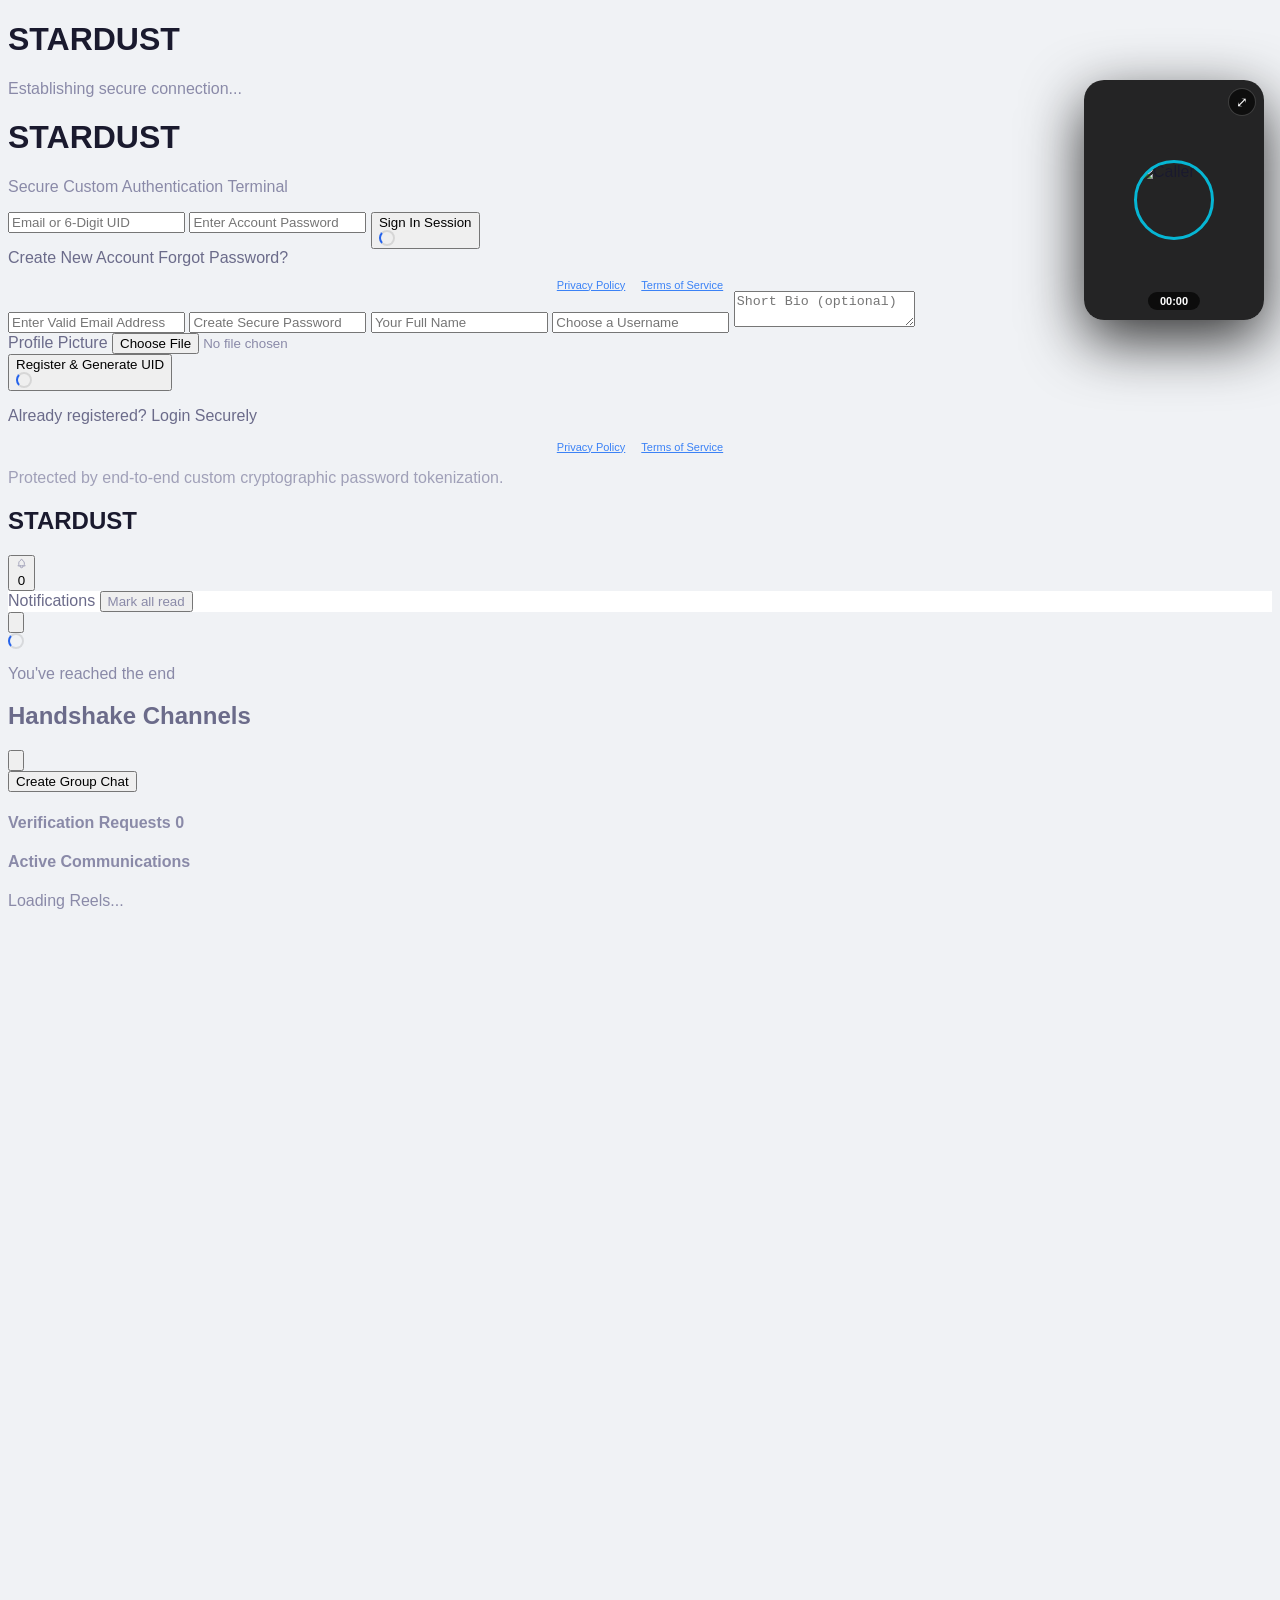
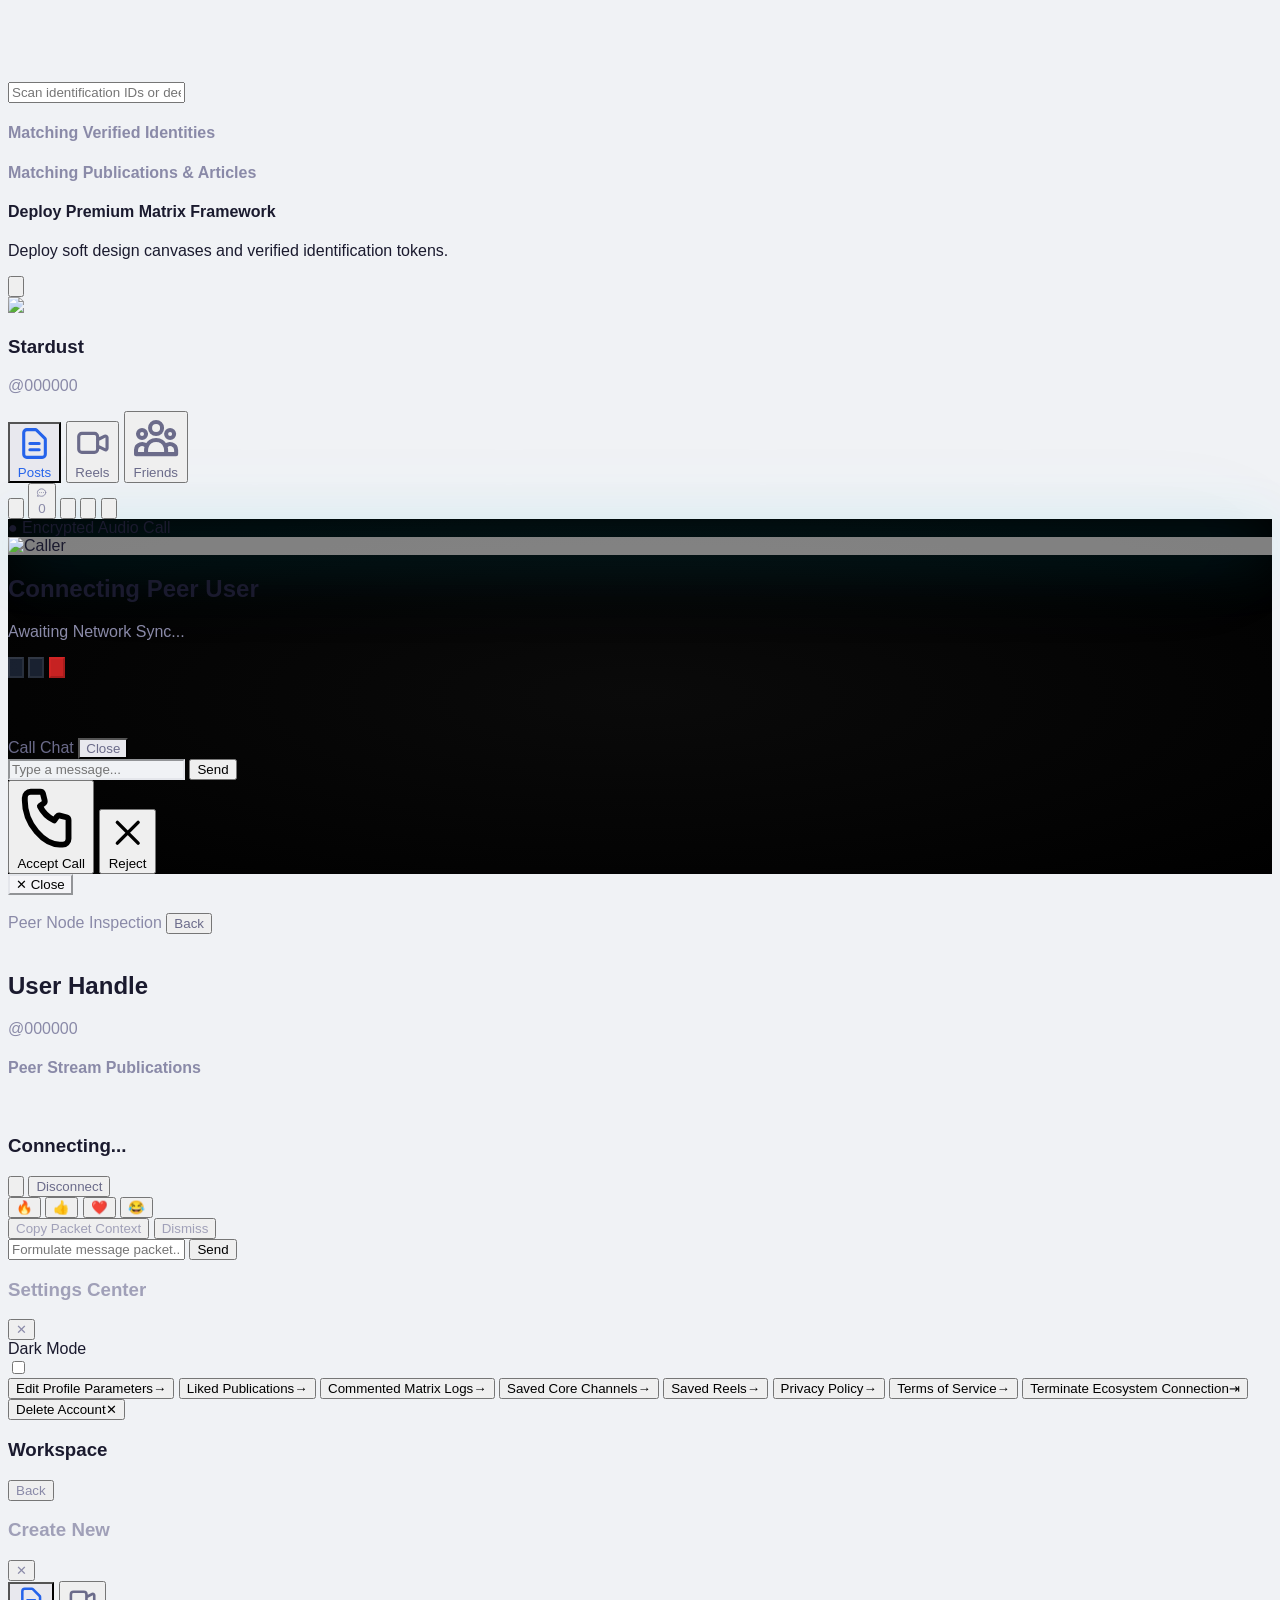
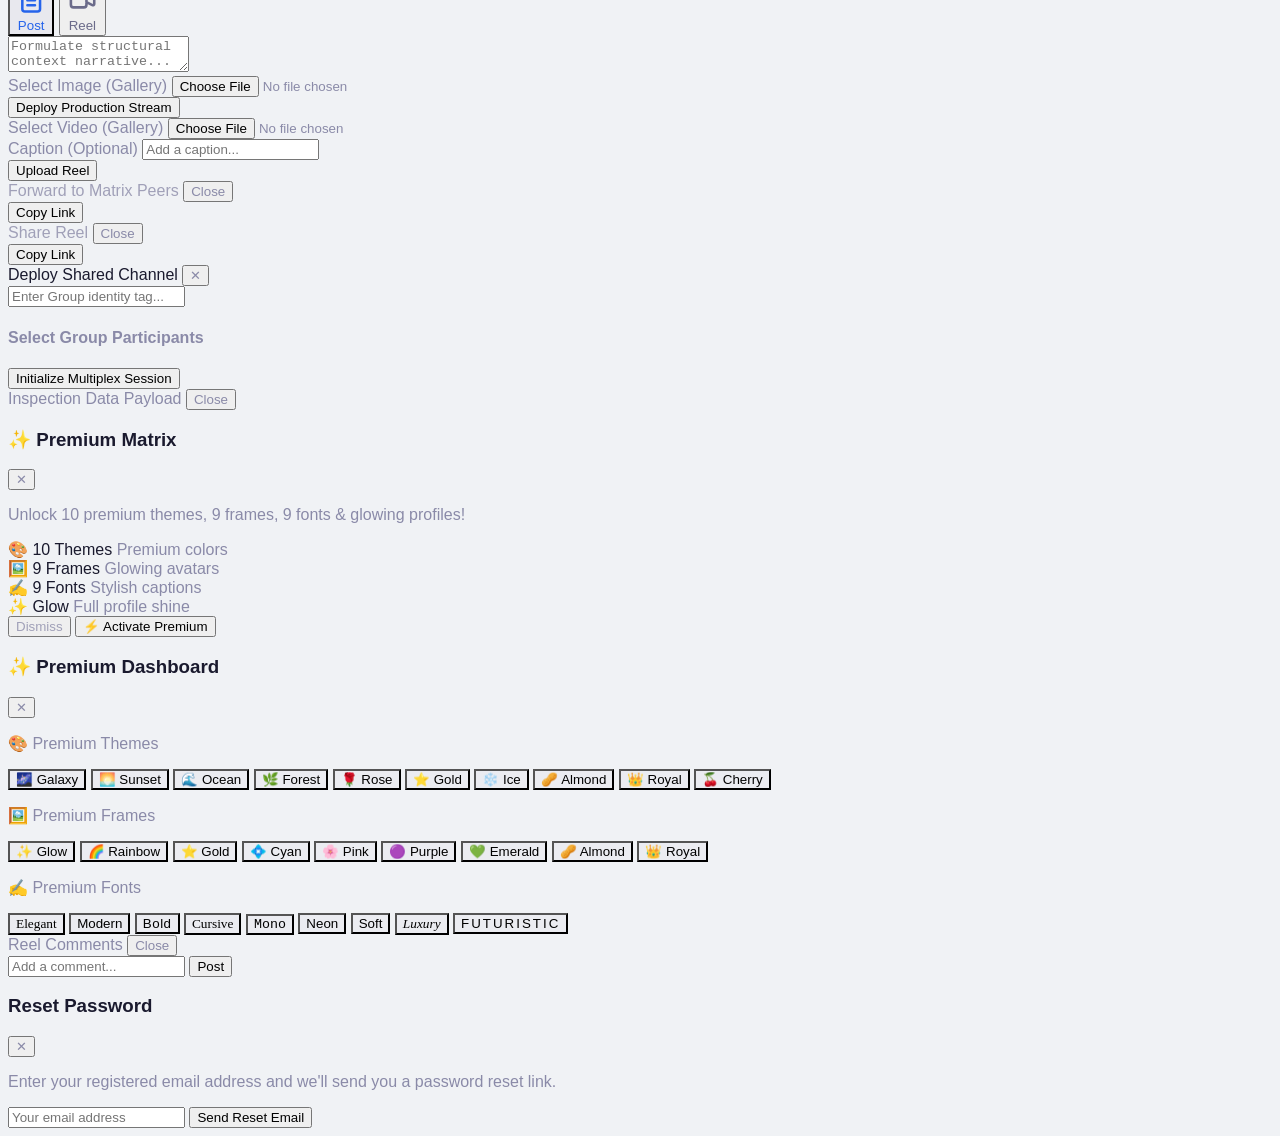
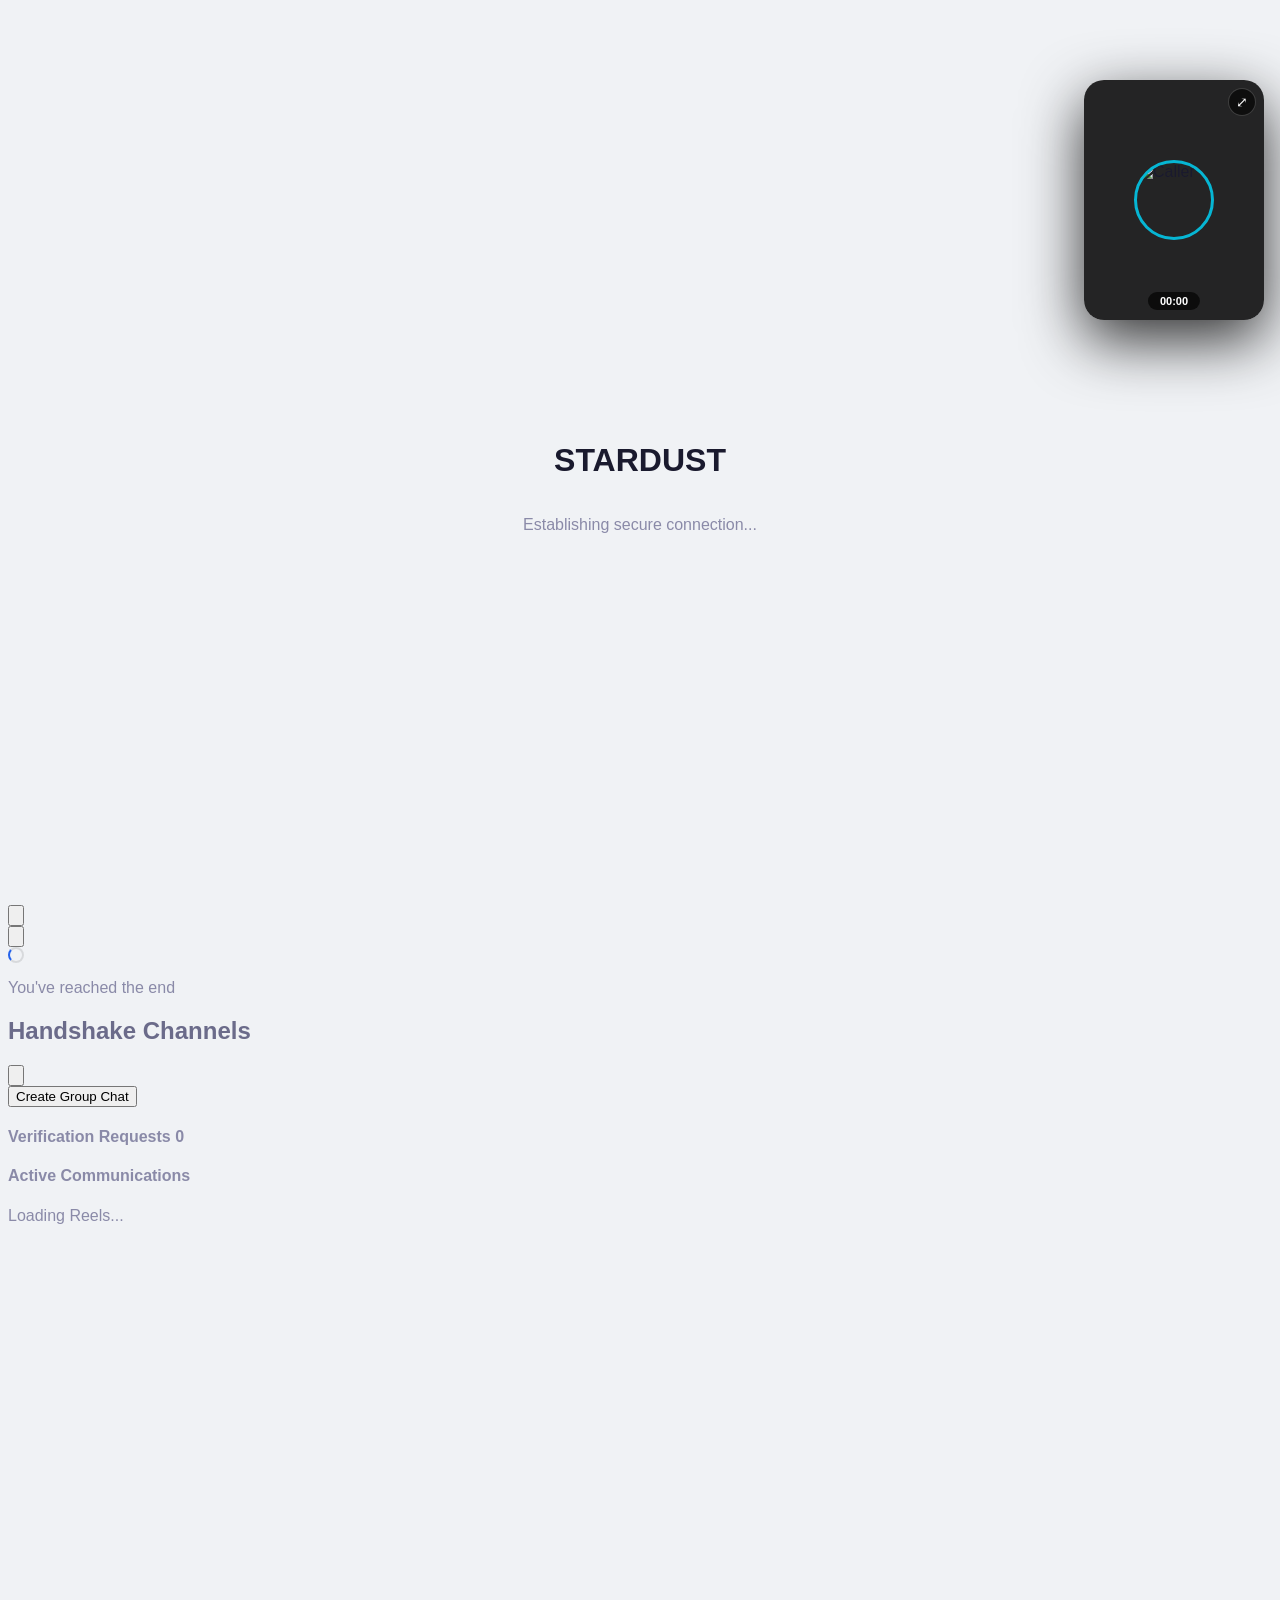
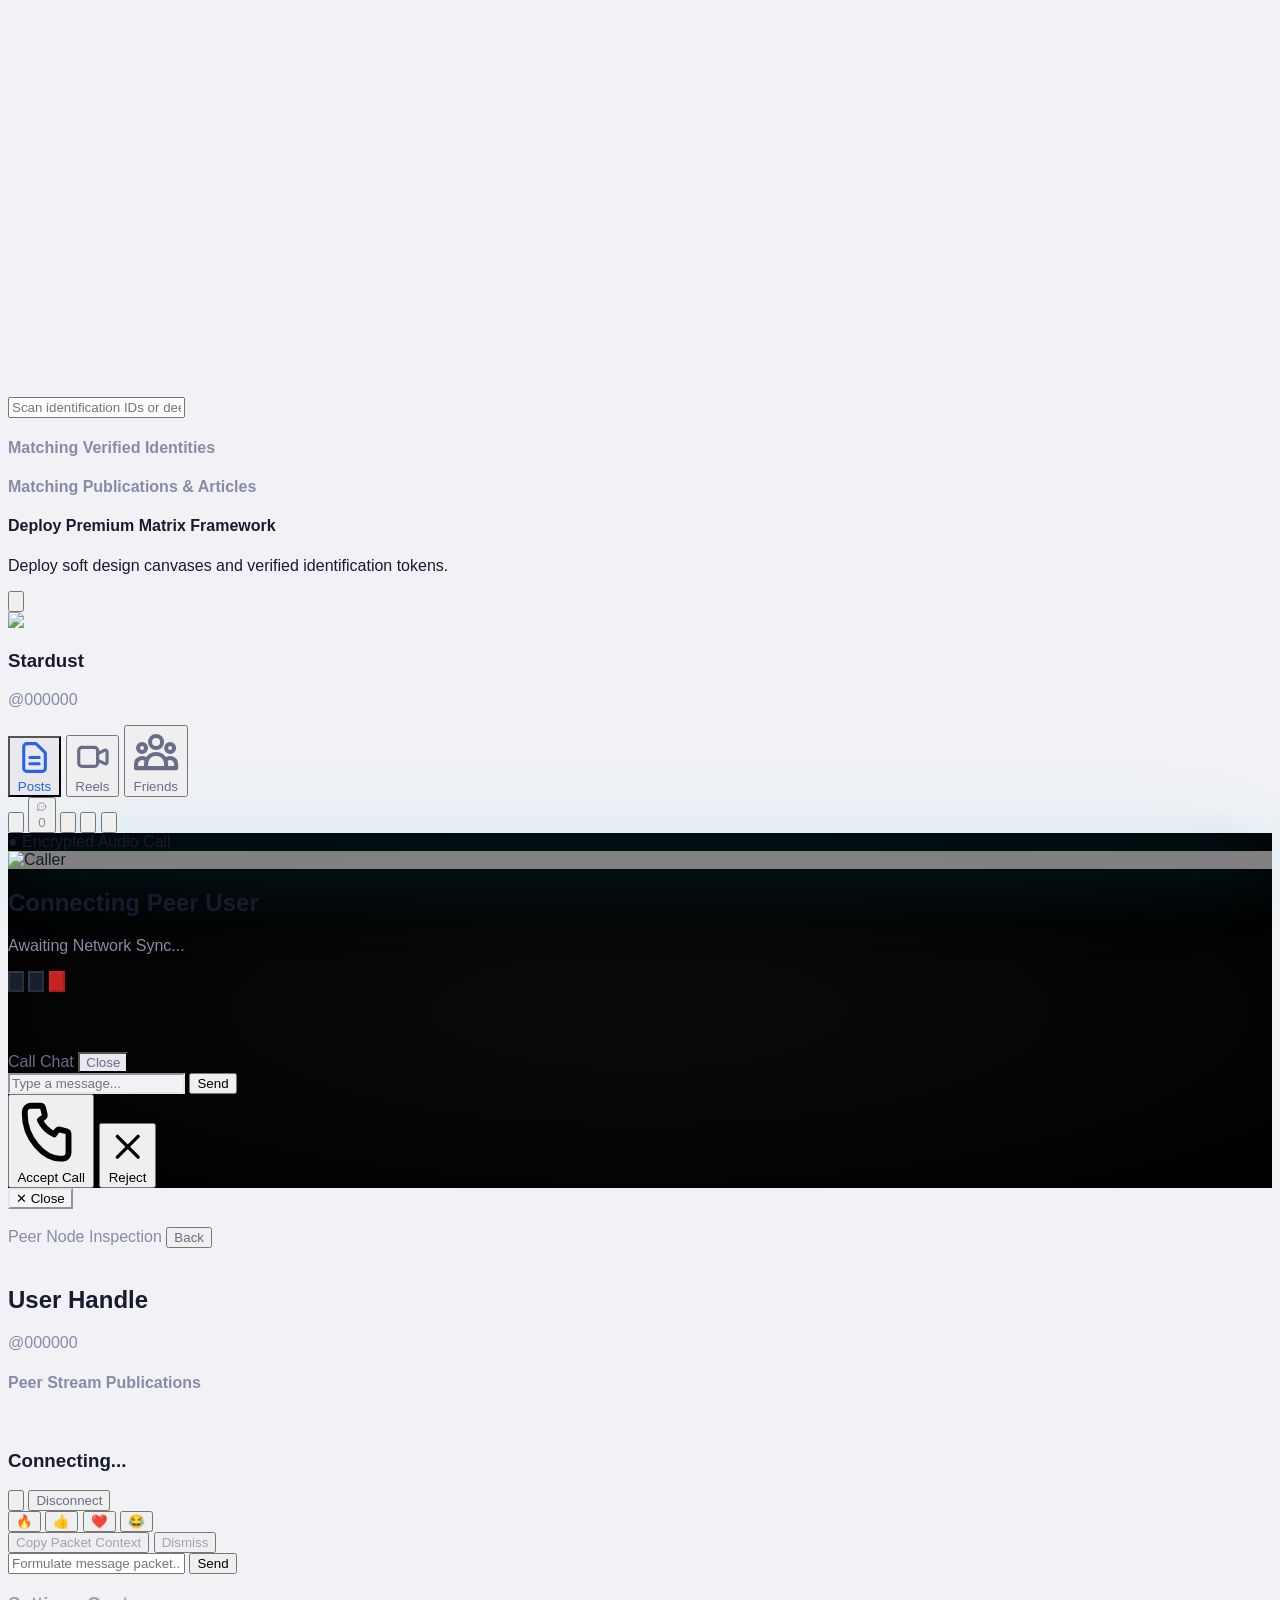
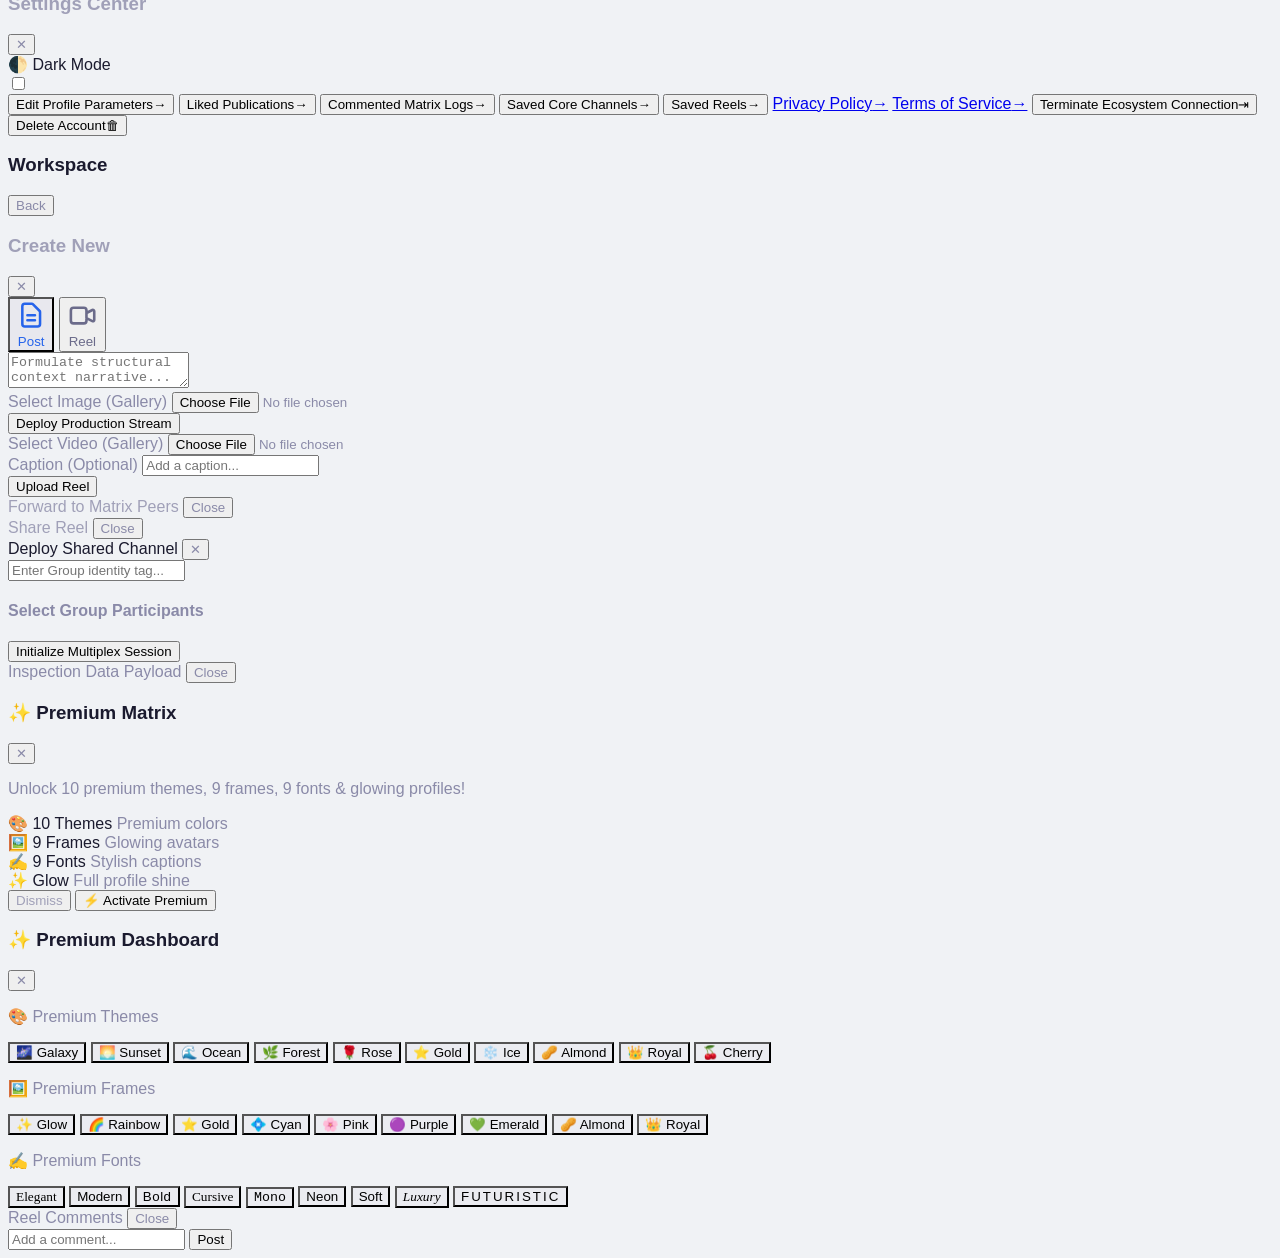
